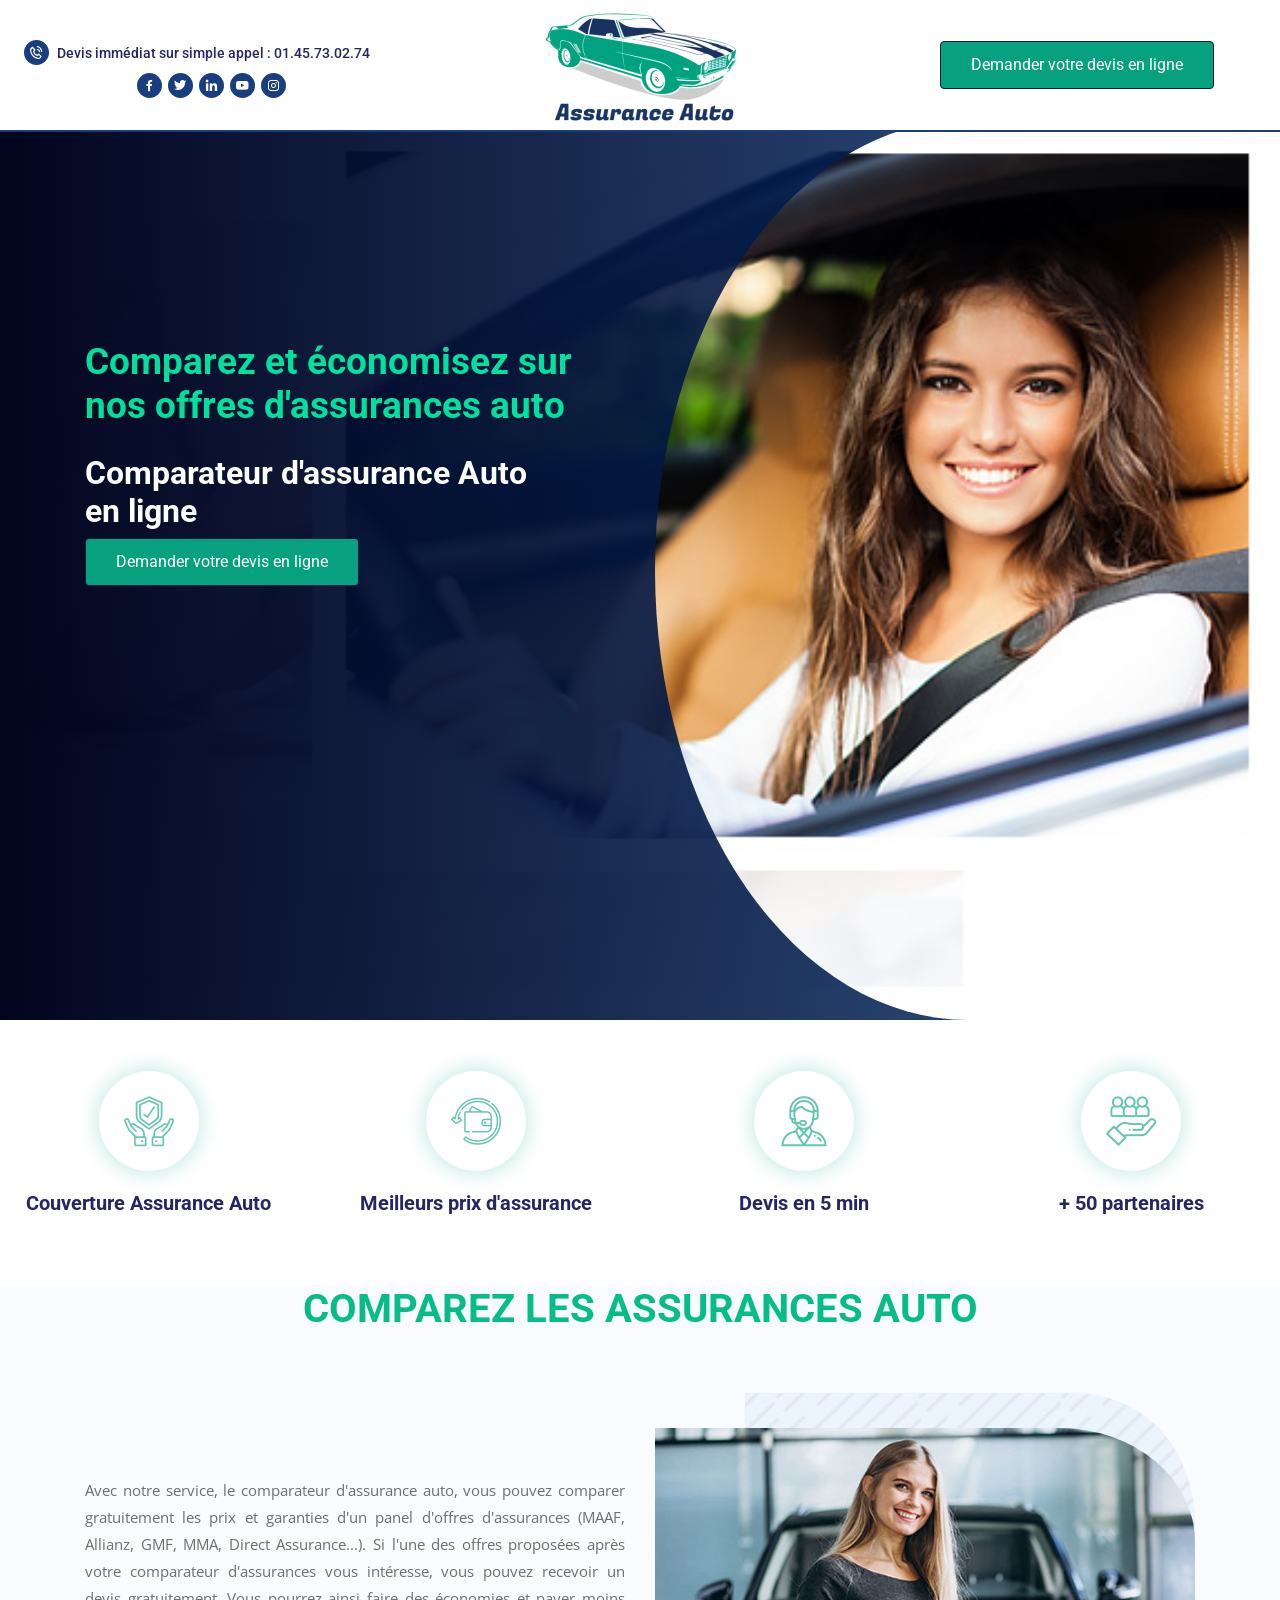
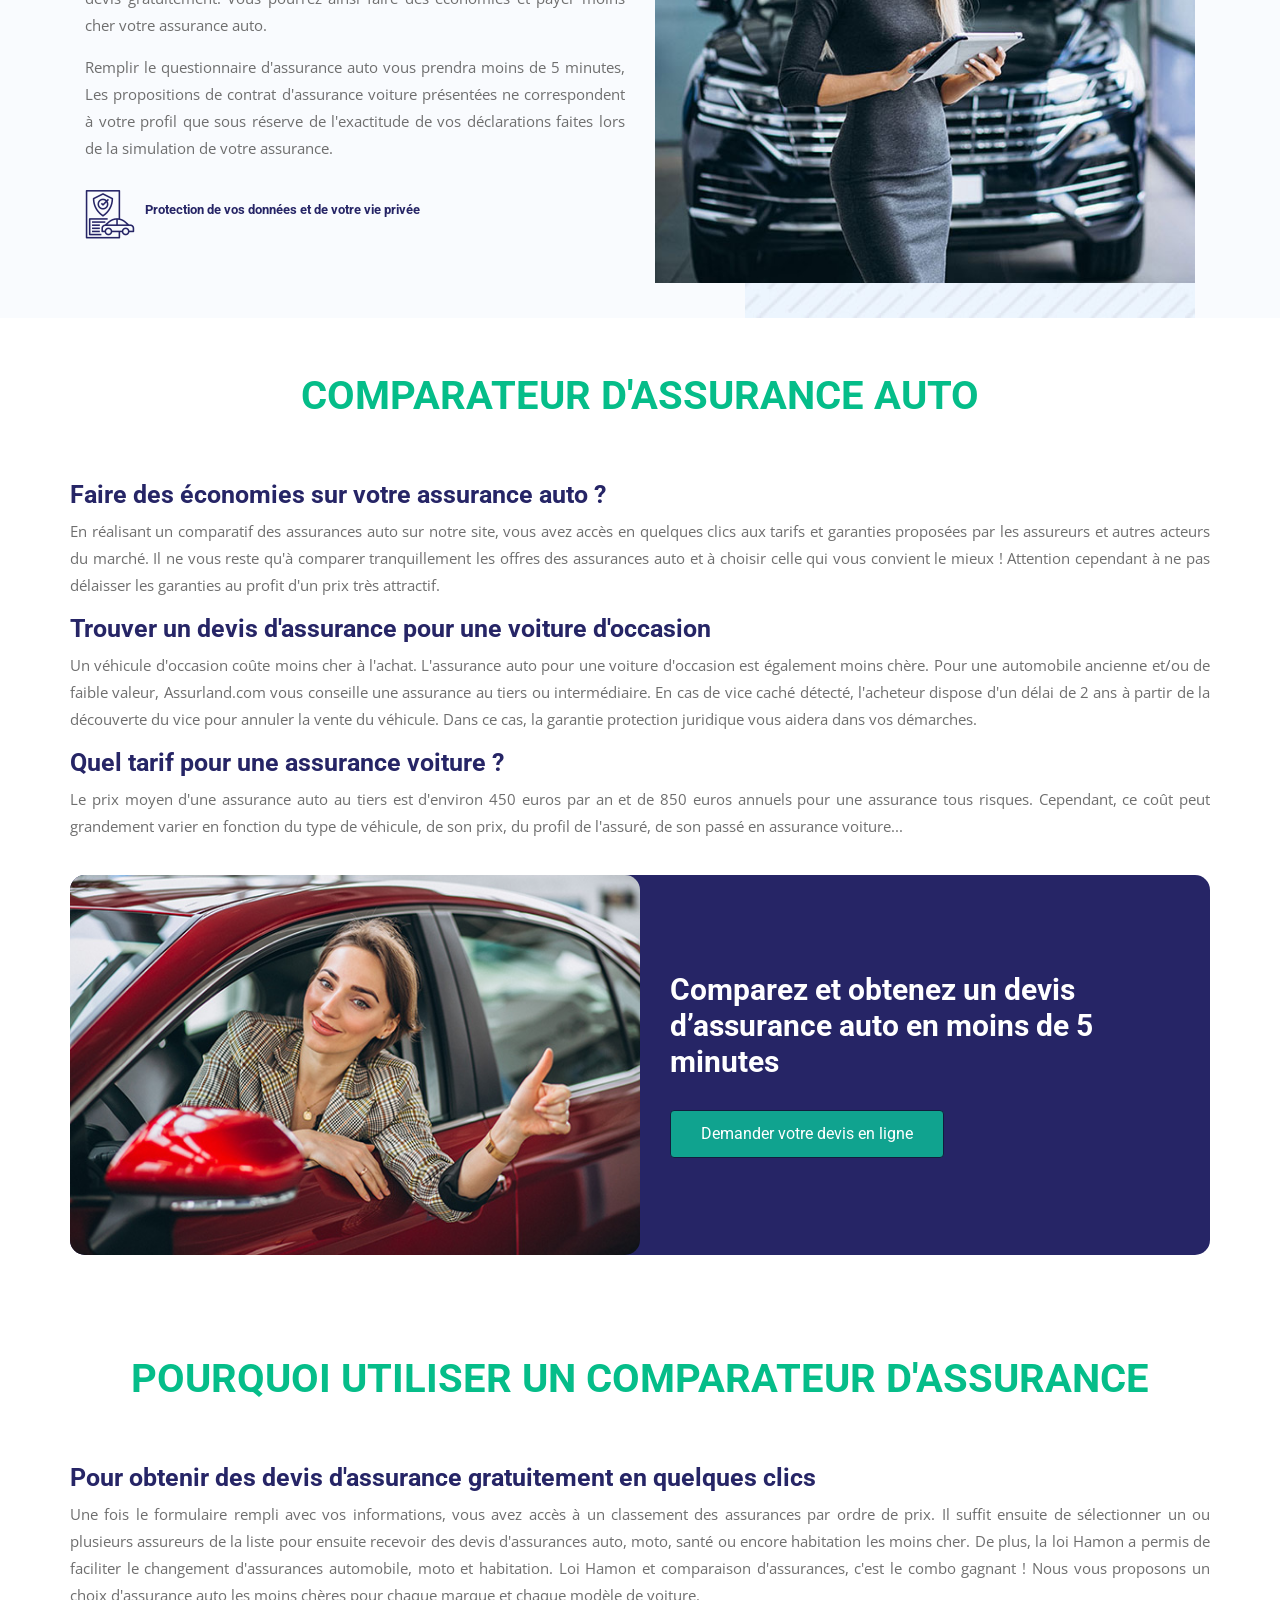
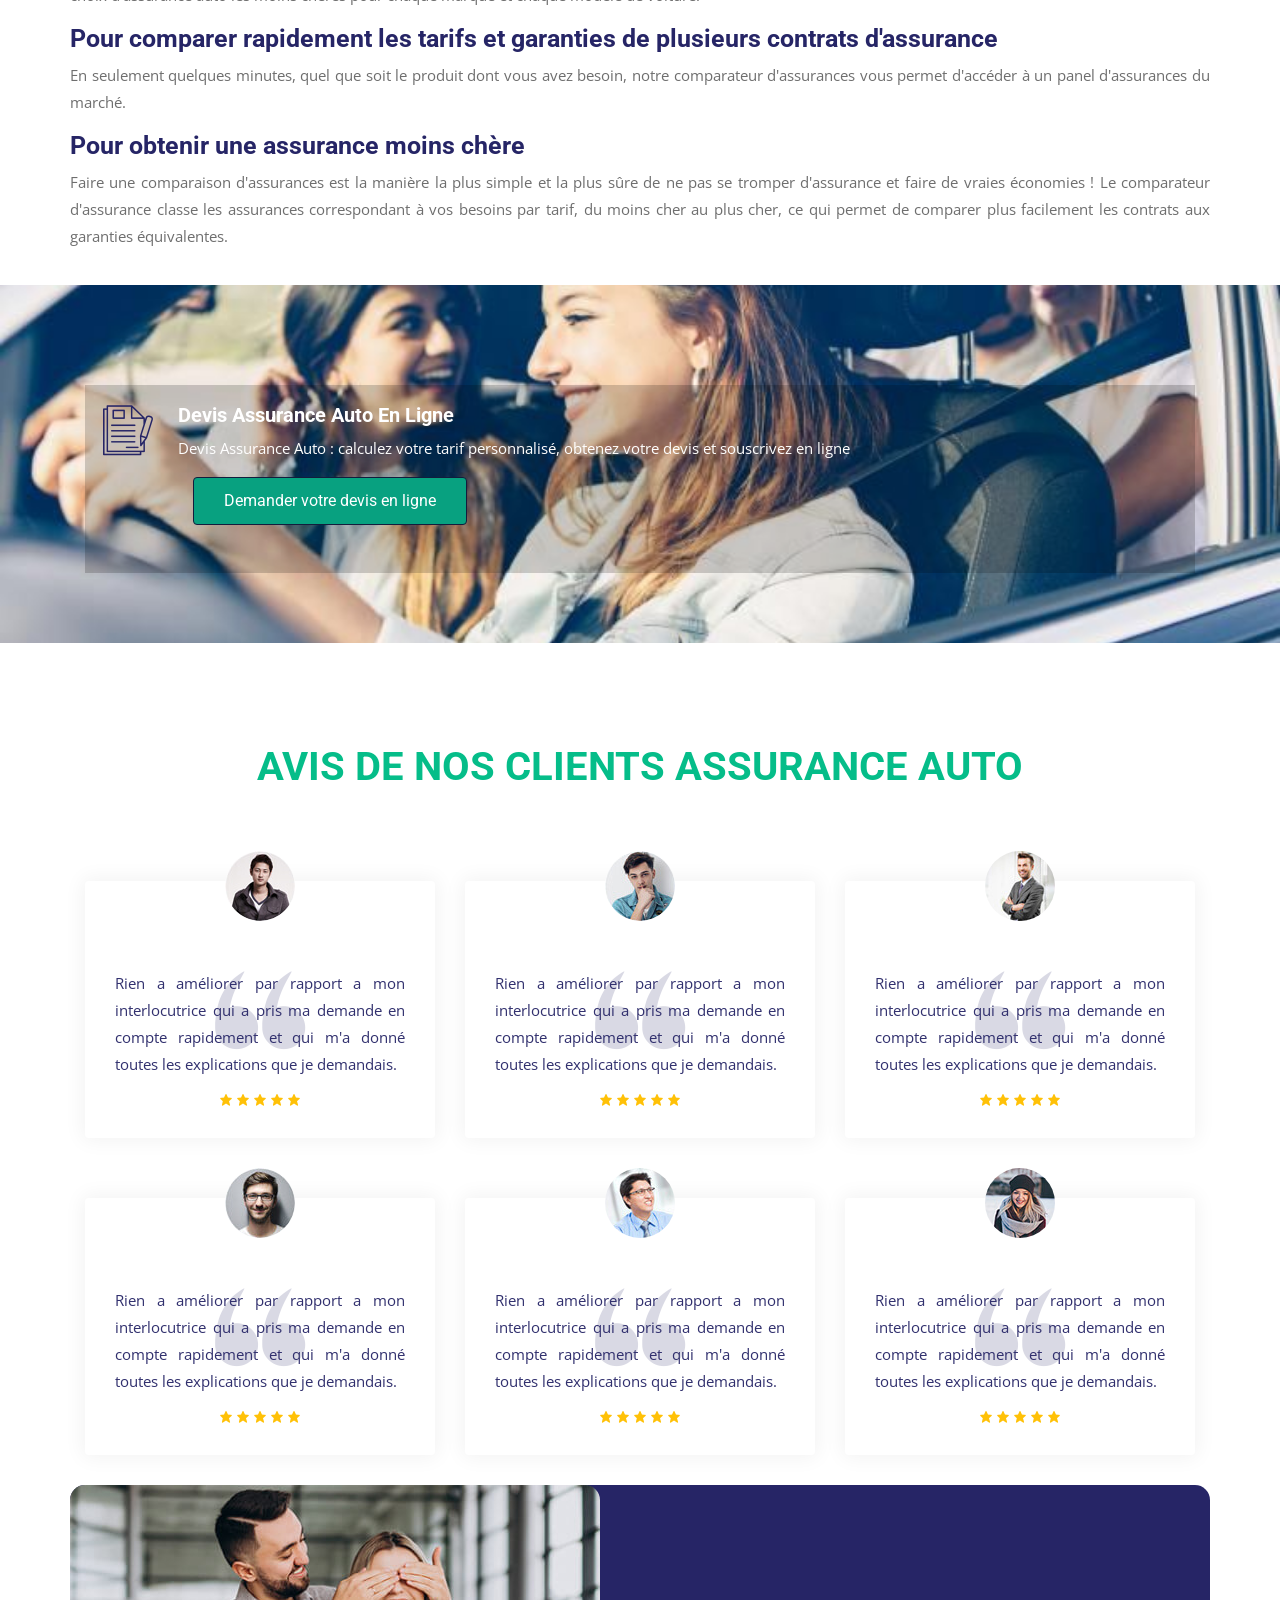
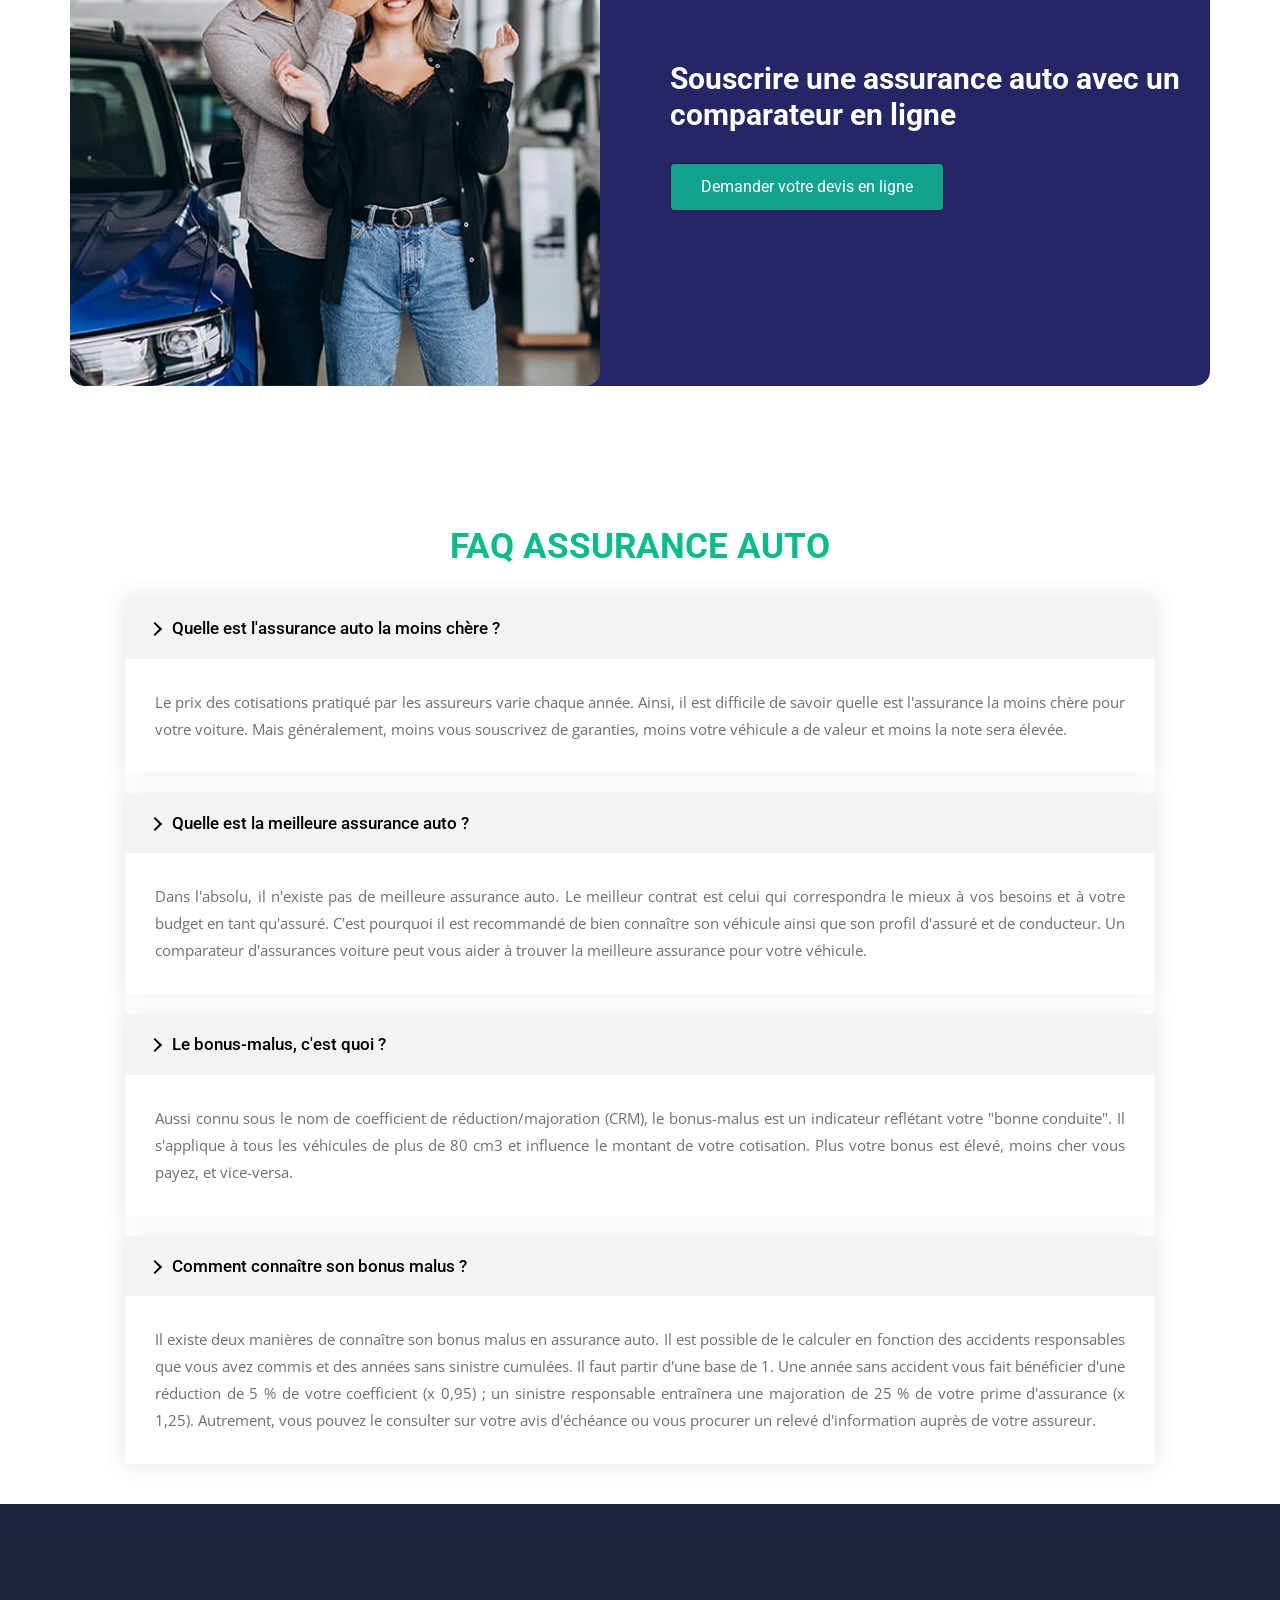
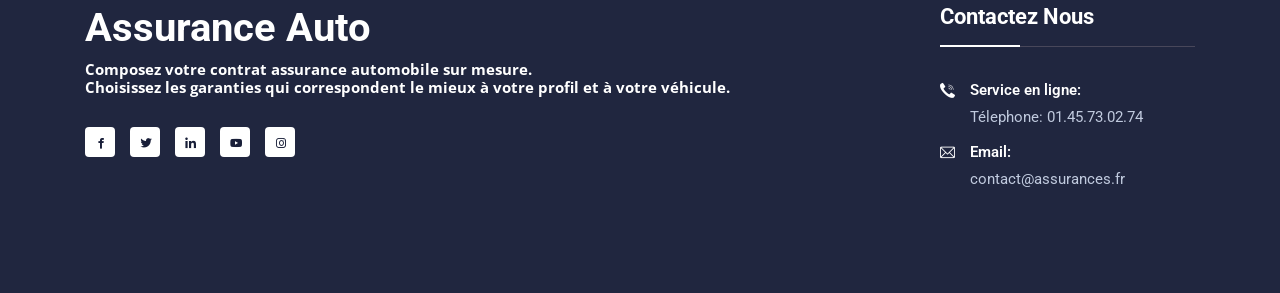
==== index.html @ c668fc5e "Add files via upload" ====
<html lang="fr">

<head>
    <meta http-equiv="content-type" content="text/html;charset=utf-8">
    <link rel="icon" type="image/png" href="images/favicons.png">
    <meta charset="utf-8">
    <title>Devis Assurance Auto En Ligne</title>
    <meta name="viewport" content="width=device-width, initial-scale=1, shrink-to-fit=no">
    <meta name="next-head-count" content="7">
    <link rel="preload" href="_next/static/css/092a5203aa492ec4f0cb.css" as="style">
    <link rel="stylesheet" href="_next/static/css/092a5203aa492ec4f0cb.css">
    <link rel="preload" href="_next/static/chunks/main-b4aff35cfc5748d07c33.js" as="script">
    <link rel="preload" href="_next/static/chunks/webpack-ac838d907c0035820b94.js" as="script">
    <link rel="preload" href="_next/static/chunks/framework.1ae6aab54c557c2f6555.js" as="script">
    <link rel="preload" href="_next/static/chunks/cf44cf6bdf4a83b99b4f4b7c683886531b4cc96c.e68a13ffc3e01fed6aa6.js"
        as="script">
    <link rel="preload" href="_next/static/chunks/pages/_app-bf96c27e036f47601217.js" as="script">
    <link rel="preload" href="_next/static/chunks/27eac1fd04199c481c4019e0fa37f672f4d1157a.44fbbf3f697c468d6582.js"
        as="script">
    <link rel="preload" href="_next/static/chunks/65e782cee80e2be2c78bfa2c9b818c4512163fbc.4d2e0a7cf006bdc9fb2c.js"
        as="script">
    <link rel="preload" href="_next/static/chunks/pages/index2-725d8782ff3e0494cc86.js" as="script">
    <script charset="utf-8" src="/_next/static/chunks/6.6d05e558838b02e9ac17.js"></script>
    <script charset="utf-8" src="/_next/static/chunks/6.6d05e558838b02e9ac17.js"></script>
    <script charset="utf-8" src="/_next/static/chunks/6.6d05e558838b02e9ac17.js"></script>

    <style>
        .about-area .about-content span {
            text-transform: none !important; 
        }

        .default-btn.active {
            margin-left: 0px !important;
        }

        .accordion__button[aria-expanded=true]:before,
        .accordion__button[aria-selected=true]:before {
            transform: rotate(315deg);
        }

        h2 {
            color: #05bd89 !important;
        }

        .default-btn {
            background-color: #31abfc0d !important;
            border: 1pxsolid white !important;
        }

        .single-choose {
            box-shadow: 0 0 0px 0px rgb(0 0 0 / 5%) !important;
        }

        .single-choose:hover {
            background: white !important;
        }

        .single-choose span {
            color: #63c6b2 !important;
        }

        .default-btn:after,
        .default-btn:before {
            background-color: white !important;
        }

        .default-btn.active {
            background-color: #08a180 !important;
        }

        p {
            text-align: justify !important;
        }

        .go-top {
            background-color: #262566 !important;
        }

        .about-area {

            height: auto;
        }

        .section-title {
            max-width: 100%;
        }

        .faq-area .faq-accordion {
            box-shadow: 0 0 0px 0px rgb(0 0 0 / 0%) !important;
        }

        .single-client p {
            color: #31306e !important;
        }

        .single-client {
            background-color: #26256600 !important;
        }

        .section-title h2 {
            text-transform: uppercase;
        }

        .chooses-us-area-two {
            background-image: url(images/sl1.jpg) !important;
        }

        .choose-us-area-two .single-choose span {
            box-shadow: 0 0 20px 3px rgb(1 162 128 / 22%) !important;
        }

        a.default-btn {
            background: white !important;
            color: #121f41;
            border: 1px solid #121d3d;
        }

        .default-btn:hover {
            color: #08a180;
            background-color: white !important;
        }

        .header-area .top-header-area {
            padding: 0px 0 !important;
            background-color: white #13863 !important;
            border-bottom: 2px solid #193e80;
        }

        .business-contact-area .business-content .default-btn:hover {
            color: #10a48f !important;
        }

        .single-widget .social-area ul li a {
            background-color: white !important;
        }

        .main-banner-area-two .banner-text h1 {
            color: #00ffadde !important;
        }

        .main-banner-area-two.jarallax {
            background-image: url(images/banner/banner-img-right.jpg);
        }

        a.default-btn {
            text-transform: none;
        }

        .header-area .top-header-area .header-content-right li a i {
            margin-right: -17px
        }
    </style>
</head>

<body>
    <div>
        <header class="header-area fixed-top">
            <div class="top-header-area">
                <div class="">
                    <div class="row align-items-center">
                        <div class="col-lg-4 col-md-4 col-sm-6" style="
    text-align: center;
">
                            <ul class="header-content-right">
                                <li><a href="tel:+822456974" style="
    /* color: #01a280; */
    font-weight: 500;
"><i class="bx bx-phone-call" style="
    margin: 8px;
"></i>Devis immédiat sur simple appel : 01.45.73.02.74</a></li>
                                <li>
                                    <div class="social-area">
                                        <ul>
                                            <li><a href="#"><i class="bx bxl-facebook"></i></a></li>
                                            <li><a href="#"><i class="bx bxl-twitter"></i></a></li>
                                            <li><a href="#"><i class="bx bxl-linkedin"></i></a></li>
                                            <li><a href="#"><i class="bx bxl-youtube"></i></a></li>
                                            <li><a href="#"><i class="bx bxl-instagram"></i></a></li>
                                        </ul>
                                    </div>
                                </li>
                            </ul>
                        </div>
                        <div class="col-lg-4 col-md-4 col-sm-6" style="
    text-align: center;
">
                           <a href="index.html"> <img src="images/logo.png" alt="logo" style=""></a>
                        </div>



                        <div class="col-lg-4 col-md-4 col-sm-6"
                            style="visibility: visible;animation-delay: 0.5s;text-align: center;">
                            <div class="banner-btn fadeInUp"
                                style="animation-name: fadeInUp; visibility: visible; animation-delay: 0.5s;"><a
                                    href="form.html" class="default-btn active">Demander votre devis en ligne</a></div>
                        </div>
                    </div>
                </div>
            </div>
            <div id="navbar" class="navbar-area nav-style-two" style="
">
                <div class="main-nav">
                    <nav class="navbar navbar-expand-lg navbar-light">

                    </nav>
                </div>
            </div>
        </header>
        <div class="main-banner-area-two jarallax" style="
    margin-top: 120px;
">
            <div class="container-fluid">
                <div class="row align-items-center">
                    <div class="col-lg-6">
                        <div class="banner-text" style="
    margin-top: -314px;
">
                            <h1 style="animation-name: fadeInUp;visibility: visible;animation-delay: 0.2s;font-size: 37px;"
                                class="fadeInUp">Comparez et économisez sur nos offres d'assurances auto</h1>
                            <h2 style="animation-name: fadeInUp;visibility: visible;animation-delay: 0.3s;color: white !important;"
                                class="fadeInUp">Comparateur d'assurance Auto<br> en ligne </h2>
                            <div class="banner-btn fadeInUp"
                                style="animation-name: fadeInUp; visibility: visible; animation-delay: 0.5s;"><a
                                    class="default-btn active" href="form.html" style="
">Demander votre devis en ligne</a></div>
                        </div>
                    </div>
                    <div class="col-lg-6 pr-0">
                        <div class="banner-img fadeInRight"
                            style="animation-name: fadeInRight; visibility: visible; animation-delay: 0.2s;"></div>
                    </div>
                </div>
            </div>
        </div>
        <div class="choose-us-area choose-us-area-two " style="
        margin-top: 21px;
    ">
            <div>
                <div class="row">
                    <div class="col-lg-3 col-sm-6">
                        <div class="single-choose"><span class="flaticon-life-insurance"></span>
                            <h3 style="
        color: #262566;
    ">Couverture Assurance Auto</h3>
                        </div>
                    </div>
                    <div class="col-lg-3 col-sm-6">
                        <div class="single-choose"><span class="flaticon-money"></span>
                            <h3 style="
        color: #262566;
    ">Meilleurs prix d'assurance</h3>
                        </div>
                    </div>
                    <div class="col-lg-3 col-sm-6">
                        <div class="single-choose"><span class="flaticon-support"></span>
                            <h3 style="
        color: #262566;
    ">Devis en 5 min</h3>
                        </div>
                    </div>
                    <div class="col-lg-3 col-sm-6">
                        <div class="single-choose"><span class="flaticon-target"></span>
                            <h3 style="
        color: #262566;
    ">+ 50 partenaires
                            </h3>
                        </div>
                    </div>
                </div>
            </div>
        </div>
        <div class="about-area" style="
    text-align: center;
">
            <div class="container">
                <div class="section-title">
                    <h2 style="
        width: 100%;
        /* margin-top: 17px; */
    ">Comparez les assurances auto </h2>
                </div>
                <div class="row align-items-center">
                    <div class="col-lg-6 col-md-6">
                        <div class="about-content">

                            <p>Avec notre service, le comparateur d'assurance auto, vous pouvez comparer gratuitement
                                les prix et garanties d'un panel d'offres d'assurances (MAAF, Allianz, GMF, MMA, Direct
                                Assurance...). Si l'une des offres proposées après votre comparateur d'assurances vous
                                intéresse, vous pouvez recevoir un devis gratuitement. Vous pourrez ainsi faire des
                                économies et payer moins cher votre assurance auto.

                            </p>
                            <p>Remplir le questionnaire d'assurance auto vous prendra moins de 5 minutes, Les
                                propositions de contrat d'assurance voiture présentées ne correspondent à votre profil
                                que sous réserve de l'exactitude de vos déclarations faites lors de la simulation de
                                votre assurance.</p>
                            <div class="about-list">
                                <div class="row">
                                    <div class="col-lg-12">
                                        <div class="about-single-list list-2"><i
                                                class="icon-style flaticon-car-insurance"></i><span style="
        font-size: 13px;
        padding-top: 13px;
        text-align: left;
    ">Protection de vos données et de votre vie privée</span></div>
                                    </div>
                                </div>
                            </div>
                        </div>
                    </div>
                    <div class="col-lg-6 col-md-6">
                        <div class="about-img-3"><img data-cfsrc="images/about-img-3.jpg" alt="Image"
                                src="images/about-img-3.jpg">
                            <div class="about-img-2"><img data-cfsrc="images/about-img-2.jpg" alt="Image"
                                    src="images/car-slide.jpg">
                            </div>
                        </div>
                    </div>
                </div>
            </div>
        </div>
        <div class="service-area-two pb-35">
            <div class="container">
                <div class="section-title">
                    <h2 style="
        width: 100%;
        margin-top: 54px;
    ">Comparateur d'assurance auto</h2>
                </div>
                <div class="row">
                    <div class="single-privacy">
                        <h3 class="mt-0" style="
    ">Faire des économies sur votre assurance auto ?</h3>
                        <p>En réalisant un comparatif des assurances auto sur notre site, vous avez accès en quelques
                            clics aux tarifs et garanties proposées par les assureurs et autres acteurs du marché.

                            Il ne vous reste qu'à comparer tranquillement les offres des assurances auto et à choisir
                            celle qui vous convient le mieux ! Attention cependant à ne pas délaisser les garanties au
                            profit d'un prix très attractif.</p>
                        <h3 style="
    ">Trouver un devis d'assurance pour une voiture d'occasion</h3>
                        <p>Un véhicule d'occasion coûte moins cher à l'achat. L'assurance auto pour une voiture
                            d'occasion est également moins chère. Pour une automobile ancienne et/ou de faible valeur,
                            Assurland.com vous conseille une assurance au tiers ou intermédiaire.

                            En cas de vice caché détecté, l'acheteur dispose d'un délai de 2 ans à partir de la
                            découverte du vice pour annuler la vente du véhicule. Dans ce cas, la garantie protection
                            juridique vous aidera dans vos démarches.</p>
                        <h3 style="
    ">Quel tarif pour une assurance voiture ?</h3>
                        <p>Le prix moyen d'une assurance auto au tiers est d'environ 450 euros par an et de 850 euros
                            annuels pour une assurance tous risques. Cependant, ce coût peut grandement varier en
                            fonction du type de véhicule, de son prix, du profil de l'assuré, de son passé en assurance
                            voiture...</p>
                    </div>
                </div>
            </div>
        </div>
        <div class="business-contact-area">
            <div class="container">
                <div class="row align-items-center">
                    <div class="col-lg-6 col-md-6 p-0">
                        <div class="business-img"><img src="images/car-5.jpg" alt="Image"></div>
                    </div>
                    <div class="col-lg-6 col-md-6 p-0">
                        <div class="business-content">
                            <h3>Comparez et obtenez un devis d’assurance auto en moins de 5 minutes</h3>
                            <div class="banner-btn fadeInUp"
                                style="animation-name: fadeInUp; visibility: visible; animation-delay: 0.5s;"><a
                                    href="form.html" class="default-btn active" style="
    background-color: #00ffad94 !important;
">Demander votre devis en ligne</a></div>
                        </div>
                    </div>
                </div>
            </div>
        </div>
        <div class="service-area-two pt-100 pb-35">
            <div class="container">
                <div class="section-title">
                    <h2 style="
        width: 100%;
    ">POURQUOI UTILISER UN COMPARATEUR D'ASSURANCE</h2>
                </div>
                <div class="row">
                    <div class="single-privacy">
                        <h3 class="mt-0" style="
    ">Pour obtenir des devis d'assurance gratuitement en quelques clics</h3>
                        <p>Une fois le formulaire rempli avec vos informations, vous avez accès à un classement des
                            assurances par ordre de prix. Il suffit ensuite de sélectionner un ou plusieurs assureurs de
                            la liste pour ensuite recevoir des devis d'assurances auto, moto, santé ou encore habitation
                            les moins cher.

                            De plus, la loi Hamon a permis de faciliter le changement d'assurances automobile, moto et
                            habitation. Loi Hamon et comparaison d'assurances, c'est le combo gagnant !
                            Nous vous proposons un choix d'assurance auto les moins chères pour chaque marque et chaque
                            modèle de voiture.</p>
                        <h3 style="
    ">
                            Pour comparer rapidement les tarifs et garanties de plusieurs contrats d'assurance
                        </h3>
                        <p>En seulement quelques minutes, quel que soit le produit dont vous avez besoin, notre
                            comparateur d'assurances vous permet d'accéder à un panel d'assurances du marché.</p>
                        <h3 style="
    ">Pour obtenir une assurance moins chère</h3>
                        <p>Faire une comparaison d'assurances est la manière la plus simple et la plus sûre de ne pas se
                            tromper d'assurance et faire de vraies économies ! Le comparateur d'assurance classe les
                            assurances correspondant à vos besoins par tarif, du moins cher au plus cher, ce qui permet
                            de comparer plus facilement les contrats aux garanties équivalentes.

                        </p>
                    </div>
                </div>
            </div>
        </div>
        <div>
            <div class="chooses-us-area-two pt-100 pb-70" style="height: auto;">
                <div class="container">
                    <div class="choose-us-wrap" style="
    width: 100%;
    max-width: 100%;
">
                        <ul style="
    background: #0000002e;
    padding: 18px;
">
                            <li><i class="flaticon-contract" style="color: #262566;"></i>
                                <h3 style="
">Devis Assurance Auto En Ligne</h3>
                                <p style="font-size: #262566;">Devis Assurance Auto : calculez votre tarif personnalisé,
                                    obtenez votre devis et souscrivez en ligne </p>
                                <div class="col-lg-12 col-md-12 col-sm-12"
                                    style="visibility: visible;animation-delay: 0.5s;">
                                    <div class="banner-btn fadeInUp"
                                        style="animation-name: fadeInUp; visibility: visible; animation-delay: 0.5s;"><a
                                            href="form.html" class="default-btn active" style="
">Demander votre devis en ligne</a>
                                    </div>
                                </div>
                            </li>
                        </ul>
                    </div>
                </div>
            </div>
        </div>


        <div class="client-area pt-100">
            <div class="container">
                <div class="section-title">
                    <h2>Avis de nos clients Assurance Auto</h2>
                </div>
                <div class="row">
                    <div class="col-lg-4 col-sm-6">
                        <div class="single-client"><img src="images/testimonials/client1.jpg" alt="Image">
                            <h3>Denial Peer</h3>
                            <p>Rien a améliorer par rapport a mon interlocutrice qui a pris ma demande en compte
                                rapidement et qui m'a donné toutes les explications que je demandais.</p>
                            <ul>
                                <li><i class="bx bxs-star"></i></li>
                                <li><i class="bx bxs-star"></i></li>
                                <li><i class="bx bxs-star"></i></li>
                                <li><i class="bx bxs-star"></i></li>
                                <li><i class="bx bxs-star"></i></li>
                            </ul>
                            <div class="quotes"><i class="flaticon-left-quotes-sign"></i></div>
                        </div>
                    </div>
                    <div class="col-lg-4 col-sm-6">
                        <div class="single-client"><img src="images/testimonials/client2.jpg" alt="Image">
                            <h3>Anna Dew</h3>
                            <p>Rien a améliorer par rapport a mon interlocutrice qui a pris ma demande en compte
                                rapidement et qui m'a donné toutes les explications que je demandais.</p>
                            <ul>
                                <li><i class="bx bxs-star"></i></li>
                                <li><i class="bx bxs-star"></i></li>
                                <li><i class="bx bxs-star"></i></li>
                                <li><i class="bx bxs-star"></i></li>
                                <li><i class="bx bxs-star"></i></li>
                            </ul>
                            <div class="quotes"><i class="flaticon-left-quotes-sign"></i></div>
                        </div>
                    </div>
                    <div class="col-lg-4 col-sm-6">
                        <div class="single-client"><img src="images/testimonials/client3.jpg" alt="Image">
                            <h3>Jecty Smith</h3>
                            <p>Rien a améliorer par rapport a mon interlocutrice qui a pris ma demande en compte
                                rapidement et qui m'a donné toutes les explications que je demandais.</p>
                            <ul>
                                <li><i class="bx bxs-star"></i></li>
                                <li><i class="bx bxs-star"></i></li>
                                <li><i class="bx bxs-star"></i></li>
                                <li><i class="bx bxs-star"></i></li>
                                <li><i class="bx bxs-star"></i></li>
                            </ul>
                            <div class="quotes"><i class="flaticon-left-quotes-sign"></i></div>
                        </div>
                    </div>
                    <div class="col-lg-4 col-sm-6">
                        <div class="single-client"><img src="images/testimonials/client4.jpg" alt="Image">
                            <h3>Jeack Smith</h3>
                            <p>Rien a améliorer par rapport a mon interlocutrice qui a pris ma demande en compte
                                rapidement et qui m'a donné toutes les explications que je demandais.</p>
                            <ul>
                                <li><i class="bx bxs-star"></i></li>
                                <li><i class="bx bxs-star"></i></li>
                                <li><i class="bx bxs-star"></i></li>
                                <li><i class="bx bxs-star"></i></li>
                                <li><i class="bx bxs-star"></i></li>
                            </ul>
                            <div class="quotes"><i class="flaticon-left-quotes-sign"></i></div>
                        </div>
                    </div>
                    <div class="col-lg-4 col-sm-6">
                        <div class="single-client"><img src="images/testimonials/client5.jpg" alt="Image">
                            <h3>Dath Smith Peer</h3>
                            <p>Rien a améliorer par rapport a mon interlocutrice qui a pris ma demande en compte
                                rapidement et qui m'a donné toutes les explications que je demandais.</p>
                            <ul>
                                <li><i class="bx bxs-star"></i></li>
                                <li><i class="bx bxs-star"></i></li>
                                <li><i class="bx bxs-star"></i></li>
                                <li><i class="bx bxs-star"></i></li>
                                <li><i class="bx bxs-star"></i></li>
                            </ul>
                            <div class="quotes"><i class="flaticon-left-quotes-sign"></i></div>
                        </div>
                    </div>
                    <div class="col-lg-4 col-sm-6">
                        <div class="single-client"><img src="images/testimonials/client6.jpg" alt="Image">
                            <h3>Dew Peer</h3>
                            <p>Rien a améliorer par rapport a mon interlocutrice qui a pris ma demande en compte
                                rapidement et qui m'a donné toutes les explications que je demandais.</p>
                            <ul>
                                <li><i class="bx bxs-star"></i></li>
                                <li><i class="bx bxs-star"></i></li>
                                <li><i class="bx bxs-star"></i></li>
                                <li><i class="bx bxs-star"></i></li>
                                <li><i class="bx bxs-star"></i></li>
                            </ul>
                            <div class="quotes"><i class="flaticon-left-quotes-sign"></i></div>
                        </div>
                    </div>
                </div>
            </div>
        </div>
        <div class="pb-100">
            <div class="business-contact-area">
                <div class="container">
                    <div class="row align-items-center">
                        <div class="col-lg-6 col-md-6 p-0">
                            <div class="business-img"><img data-cfsrc="images/business-img.jpg" alt="Image"
                                    src="images/about-img-5.jpg"></div>
                        </div>
                        <div class="col-lg-6 col-md-6 p-0">
                            <div class="business-content">
                                <h3>Souscrire une assurance auto avec un comparateur en ligne</h3>
                                <div class="banner-btn fadeInUp"
                                    style="animation-name: fadeInUp; visibility: visible; animation-delay: 0.5s;"><a
                                        href="form.html" class="default-btn active" style="
    background-color: #00ffad94 !important;
">Demander votre devis en ligne</a></div>
                            </div>
                        </div>
                    </div>
                </div>
            </div>
        </div>
        <div class="faq-area faq-page pt-50">
            <div class="container">
                <div class="faq-accordion">
                    <h2>FAQ ASSURANCE AUTO</h2>
                    <div data-accordion-component="Accordion" class="accordion">
                        <div data-accordion-component="AccordionItem" class="accordion__item">
                            <div data-accordion-component="AccordionItemHeading" role="heading"
                                class="accordion__heading" aria-level="3">
                                <div data-accordion-component="AccordionItem" class="accordion__item">
                                    <div data-accordion-component="AccordionItemHeading" role="heading"
                                        class="accordion__heading" aria-level="3">
                                        <div class="accordion__button" id="accordion__heading-raa-3"
                                            aria-disabled="true" aria-expanded="true"
                                            aria-controls="accordion__panel-raa-3" role="button" tabindex="0"
                                            data-accordion-component="AccordionItemButton">Quelle est l'assurance auto
                                            la moins chère ?</div>
                                    </div>
                                    <div data-accordion-component="AccordionItemPanel" class="accordion__panel"
                                        role="region" aria-labelledby="accordion__heading-raa-3"
                                        id="accordion__panel-raa-3">
                                        <p>Le prix des cotisations pratiqué par les assureurs varie chaque année. Ainsi,
                                            il est difficile de savoir quelle est l'assurance la moins chère pour votre
                                            voiture. Mais généralement, moins vous souscrivez de garanties, moins votre
                                            véhicule a de valeur et moins la note sera élevée.</p>
                                    </div>
                                </div>
                                <div data-accordion-component="AccordionItem" class="accordion__item">
                                    <div data-accordion-component="AccordionItemHeading" role="heading"
                                        class="accordion__heading" aria-level="3">
                                        <div class="accordion__button" id="accordion__heading-raa-3"
                                            aria-disabled="true" aria-expanded="true"
                                            aria-controls="accordion__panel-raa-3" role="button" tabindex="0"
                                            data-accordion-component="AccordionItemButton">Quelle est la meilleure
                                            assurance auto ?</div>
                                    </div>
                                    <div data-accordion-component="AccordionItemPanel" class="accordion__panel"
                                        role="region" aria-labelledby="accordion__heading-raa-3"
                                        id="accordion__panel-raa-3">
                                        <p>Dans l'absolu, il n'existe pas de meilleure assurance auto. Le meilleur
                                            contrat est celui qui correspondra le mieux à vos besoins et à votre budget
                                            en tant qu'assuré. C'est pourquoi il est recommandé de bien connaître son
                                            véhicule ainsi que son profil d'assuré et de conducteur. Un comparateur
                                            d'assurances voiture peut vous aider à trouver la meilleure assurance pour
                                            votre véhicule.</p>
                                    </div>
                                </div>
                                <div data-accordion-component="AccordionItem" class="accordion__item">
                                    <div data-accordion-component="AccordionItemHeading" role="heading"
                                        class="accordion__heading" aria-level="3">
                                        <div class="accordion__button" id="accordion__heading-raa-3"
                                            aria-disabled="true" aria-expanded="true"
                                            aria-controls="accordion__panel-raa-3" role="button" tabindex="0"
                                            data-accordion-component="AccordionItemButton">Le bonus-malus, c'est quoi ?
                                        </div>
                                    </div>
                                    <div data-accordion-component="AccordionItemPanel" class="accordion__panel"
                                        role="region" aria-labelledby="accordion__heading-raa-3"
                                        id="accordion__panel-raa-3">
                                        <p>Aussi connu sous le nom de coefficient de réduction/majoration (CRM), le
                                            bonus-malus est un indicateur reflétant votre "bonne conduite". Il
                                            s'applique à tous les véhicules de plus de 80 cm3 et influence le montant de
                                            votre cotisation. Plus votre bonus est élevé, moins cher vous payez, et
                                            vice-versa.</p>
                                    </div>
                                </div>
                                <div data-accordion-component="AccordionItem" class="accordion__item">
                                    <div data-accordion-component="AccordionItemHeading" role="heading"
                                        class="accordion__heading" aria-level="3">
                                        <div class="accordion__button" id="accordion__heading-raa-3"
                                            aria-disabled="true" aria-expanded="true"
                                            aria-controls="accordion__panel-raa-3" role="button" tabindex="0"
                                            data-accordion-component="AccordionItemButton">Comment connaître son
                                            bonus malus ?</div>
                                    </div>
                                    <div data-accordion-component="AccordionItemPanel" class="accordion__panel"
                                        role="region" aria-labelledby="accordion__heading-raa-3"
                                        id="accordion__panel-raa-3">
                                        <p>Il existe deux manières de connaître son bonus malus en assurance auto. Il
                                            est
                                            possible de le calculer en fonction des accidents responsables que vous avez
                                            commis
                                            et des années sans sinistre cumulées. Il faut partir d'une base de 1. Une
                                            année sans
                                            accident vous fait bénéficier d'une réduction de 5 % de votre coefficient (x
                                            0,95) ;
                                            un sinistre responsable entraînera une majoration de 25 % de votre prime
                                            d'assurance
                                            (x 1,25).

                                            Autrement, vous pouvez le consulter sur votre avis d'échéance ou vous
                                            procurer un
                                            relevé d'information auprès de votre assureur.</p>
                                    </div>
                                </div>
                            </div>
                            <div data-accordion-component="AccordionItemPanel" class="accordion__panel" role="region"
                                aria-labelledby="accordion__heading-raa-0" id="accordion__panel-raa-0" hidden="">
                                <div class="row align-items-center">
                                    <div class="col-lg-12">
                                        <p>Le prix des cotisations pratiqué par les assureurs varie chaque année. Ainsi,
                                            il est difficile de savoir quelle est l'assurance la moins chère pour votre
                                            voiture. Mais généralement, moins vous souscrivez de garanties, moins votre
                                            véhicule a de valeur et moins la note sera élevée.</p>
                                    </div>
                                </div>
                            </div>
                        </div>



                    </div>
                </div>
            </div>
        </div>
        <footer class="footer-top-area pt-100 pb-70" style="
    background-image: url(images/ass.jpg);
    height: auto;
">
            <div class="container">
                <div class="row">
                    <div class="col-lg-9 col-md-9" style="
">
                        <div class="single-widget">
                            <h1 style="
    color: white;
">Assurance Auto</h1>
                            <h1>
                                <p>Composez votre contrat assurance automobile sur mesure. </p>
                                <p>Choisissez les garanties qui correspondent le mieux à votre profil et à votre
                                    véhicule.
                                </p>
                                <div class="social-area">
                                    <ul>
                                        <li><a href="#" style="
"><i class="bx bxl-facebook" style="
    color: #181e38;
    padding: 9px;
"></i></a></li>
                                        <li><a href="#"><i class="bx bxl-twitter" style="
    ul li a {;






};
    color: #181e38;
    padding: 9px;
"></i></a></li>
                                        <li><a href="#"><i class="bx bxl-linkedin" style="
    color: #181e38;
    padding: 9px;
"></i></a></li>
                                        <li><a href="#"><i class="bx bxl-youtube" style="
    color: #181e38;
    padding: 9px;
"></i></a></li>
                                        <li><a href="#" style="
"><i class="bx bxl-instagram" style="
    color: #181e38;
    padding: 9px;
"></i></a></li>
                                    </ul>
                                </div>
                            </h1>
                        </div>
                    </div>
                    <div class="col-lg-3 col-md-6">
                        <div class="single-widget contact">
                            <h3>Contactez Nous</h3>
                            <ul>
                                <li><i class="flaticon-call"></i><span>Service en ligne:</span><a href="#">Télephone:
                                        01.45.73.02.74</a></li>
                                <li><i class="flaticon-email"></i><span>Email:</span><a
                                        href="#">contact@assurances.fr</a></li>

                            </ul>
                        </div>
                    </div>
                </div>
            </div>
        </footer>


    </div>
    <script nomodule="" src="_next/static/chunks/polyfills-fd063cdf6d8e6b3db734.js"></script>
    <script src="_next/static/chunks/main-b4aff35cfc5748d07c33.js" async=""></script>
    <script src="_next/static/chunks/webpack-ac838d907c0035820b94.js" async=""></script>
    <script src="_next/static/chunks/framework.1ae6aab54c557c2f6555.js" async=""></script>
    <script src="_next/static/chunks/cf44cf6bdf4a83b99b4f4b7c683886531b4cc96c.e68a13ffc3e01fed6aa6.js"
        async=""></script>
    <script src="_next/static/chunks/pages/_app-bf96c27e036f47601217.js" async=""></script>
    <script src="_next/static/chunks/27eac1fd04199c481c4019e0fa37f672f4d1157a.44fbbf3f697c468d6582.js"
        async=""></script>
    <script src="_next/static/chunks/65e782cee80e2be2c78bfa2c9b818c4512163fbc.4d2e0a7cf006bdc9fb2c.js"
        async=""></script>
    <script src="_next/static/chunks/pages/index2-725d8782ff3e0494cc86.js" async=""></script>
    <script src="_next/static/2bJhCpkuoWk1qRKHkLmxq/_buildManifest.js" async=""></script>
    <script src="_next/static/2bJhCpkuoWk1qRKHkLmxq/_ssgManifest.js" async=""></script>


</body>

</html>
---- _next/static/css/092a5203aa492ec4f0cb.css ----
@import url(https://fonts.googleapis.com/css2?family=Open+Sans:ital,wght@0,300;0,400;0,600;0,700;1,300;1,400;1,600&amp;display=swap);@import url(https://fonts.googleapis.com/css2?family=Roboto:ital,wght@0,300;0,400;0,500;0,700;1,100;1,300;1,400;1,500&display=swap);
/*!
 * Bootstrap v4.5.2 (https://getbootstrap.com/)
 * Copyright 2011-2020 The Bootstrap Authors
 * Copyright 2011-2020 Twitter, Inc.
 * Licensed under MIT (https://github.com/twbs/bootstrap/blob/main/LICENSE)
 */:root{--blue:#007bff;--indigo:#6610f2;--purple:#6f42c1;--pink:#e83e8c;--red:#dc3545;--orange:#fd7e14;--yellow:#ffc107;--green:#28a745;--teal:#20c997;--cyan:#17a2b8;--white:#fff;--gray:#6c757d;--gray-dark:#343a40;--primary:#007bff;--secondary:#6c757d;--success:#28a745;--info:#17a2b8;--warning:#ffc107;--danger:#dc3545;--light:#f8f9fa;--dark:#343a40;--breakpoint-xs:0;--breakpoint-sm:576px;--breakpoint-md:768px;--breakpoint-lg:992px;--breakpoint-xl:1200px;--font-family-sans-serif:-apple-system,BlinkMacSystemFont,"Segoe UI",Roboto,"Helvetica Neue",Arial,"Noto Sans",sans-serif,"Apple Color Emoji","Segoe UI Emoji","Segoe UI Symbol","Noto Color Emoji";--font-family-monospace:SFMono-Regular,Menlo,Monaco,Consolas,"Liberation Mono","Courier New",monospace}*,:after,:before{-moz-box-sizing:border-box;box-sizing:border-box}html{font-family:sans-serif;line-height:1.15;-webkit-text-size-adjust:100%;-webkit-tap-highlight-color:transparent}article,aside,figcaption,figure,footer,header,hgroup,main,nav,section{display:block}body{font-family:-apple-system,BlinkMacSystemFont,Segoe UI,Roboto,Helvetica Neue,Arial,Noto Sans,sans-serif,Apple Color Emoji,Segoe UI Emoji,Segoe UI Symbol,Noto Color Emoji;font-size:1rem;font-weight:400;line-height:1.5;color:#212529;text-align:left;background-color:#fff}[tabindex="-1"]:focus:not(:focus-visible){outline:0!important}hr{-moz-box-sizing:content-box;box-sizing:content-box;height:0;overflow:visible}h1,h2,h3,h4,h5,h6{margin-top:0;margin-bottom:.5rem}p{margin-top:0;margin-bottom:1rem}abbr[data-original-title],abbr[title]{text-decoration:underline;-webkit-text-decoration:underline dotted;-moz-text-decoration:underline dotted;text-decoration:underline dotted;cursor:help;border-bottom:0;-webkit-text-decoration-skip-ink:none;text-decoration-skip-ink:none}address{font-style:normal;line-height:inherit}address,dl,ol,ul{margin-bottom:1rem}dl,ol,ul{margin-top:0}ol ol,ol ul,ul ol,ul ul{margin-bottom:0}dt{font-weight:700}dd{margin-bottom:.5rem;margin-left:0}blockquote{margin:0 0 1rem}b,strong{font-weight:bolder}small{font-size:80%}sub,sup{position:relative;font-size:75%;line-height:0;vertical-align:baseline}sub{bottom:-.25em}sup{top:-.5em}a{color:#007bff;background-color:transparent}a:hover{color:#0056b3;text-decoration:underline}a:not([href]):not([class]),a:not([href]):not([class]):hover{color:inherit;text-decoration:none}code,kbd,pre,samp{font-family:SFMono-Regular,Menlo,Monaco,Consolas,Liberation Mono,Courier New,monospace;font-size:1em}pre{margin-top:0;margin-bottom:1rem;overflow:auto;-ms-overflow-style:scrollbar}figure{margin:0 0 1rem}img{border-style:none}img,svg{vertical-align:middle}svg{overflow:hidden}table{border-collapse:collapse}caption{padding-top:.75rem;padding-bottom:.75rem;color:#6c757d;text-align:left;caption-side:bottom}th{text-align:inherit}label{display:inline-block;margin-bottom:.5rem}button{border-radius:0}button:focus{outline:1px dotted;outline:5px auto -webkit-focus-ring-color}button,input,optgroup,select,textarea{margin:0;font-family:inherit;font-size:inherit;line-height:inherit}button,input{overflow:visible}button,select{text-transform:none}[role=button]{cursor:pointer}select{word-wrap:normal}[type=button],[type=reset],[type=submit],button{-webkit-appearance:button}[type=button]:not(:disabled),[type=reset]:not(:disabled),[type=submit]:not(:disabled),button:not(:disabled){cursor:pointer}[type=button]::-moz-focus-inner,[type=reset]::-moz-focus-inner,[type=submit]::-moz-focus-inner,button::-moz-focus-inner{padding:0;border-style:none}input[type=checkbox],input[type=radio]{-moz-box-sizing:border-box;box-sizing:border-box;padding:0}textarea{overflow:auto;resize:vertical}fieldset{min-width:0;padding:0;margin:0;border:0}legend{display:block;width:100%;max-width:100%;padding:0;margin-bottom:.5rem;font-size:1.5rem;line-height:inherit;color:inherit;white-space:normal}progress{vertical-align:baseline}[type=number]::-webkit-inner-spin-button,[type=number]::-webkit-outer-spin-button{height:auto}[type=search]{outline-offset:-2px;-webkit-appearance:none}[type=search]::-webkit-search-decoration{-webkit-appearance:none}::-webkit-file-upload-button{font:inherit;-webkit-appearance:button}output{display:inline-block}summary{display:list-item;cursor:pointer}template{display:none}[hidden]{display:none!important}.h1,.h2,.h3,.h4,.h5,.h6,h1,h2,h3,h4,h5,h6{margin-bottom:.5rem;font-weight:500;line-height:1.2}.h1,h1{font-size:2.5rem}.h2,h2{font-size:2rem}.h3,h3{font-size:1.75rem}.h4,h4{font-size:1.5rem}.h5,h5{font-size:1.25rem}.h6,h6{font-size:1rem}.lead{font-size:1.25rem;font-weight:300}.display-1{font-size:6rem}.display-1,.display-2{font-weight:300;line-height:1.2}.display-2{font-size:5.5rem}.display-3{font-size:4.5rem}.display-3,.display-4{font-weight:300;line-height:1.2}.display-4{font-size:3.5rem}hr{margin-top:1rem;margin-bottom:1rem;border:0;border-top:1px solid rgba(0,0,0,.1)}.small,small{font-size:80%;font-weight:400}.mark,mark{padding:.2em;background-color:#fcf8e3}.list-inline,.list-unstyled{padding-left:0;list-style:none}.list-inline-item{display:inline-block}.list-inline-item:not(:last-child){margin-right:.5rem}.initialism{font-size:90%;text-transform:uppercase}.blockquote{margin-bottom:1rem;font-size:1.25rem}.blockquote-footer{display:block;font-size:80%;color:#6c757d}.blockquote-footer:before{content:"\2014\00A0"}.img-fluid,.img-thumbnail{max-width:100%;height:auto}.img-thumbnail{padding:.25rem;background-color:#fff;border:1px solid #dee2e6;border-radius:.25rem}.figure{display:inline-block}.figure-img{margin-bottom:.5rem;line-height:1}.figure-caption{font-size:90%;color:#6c757d}code{font-size:87.5%;color:#e83e8c;word-wrap:break-word}a>code{color:inherit}kbd{padding:.2rem .4rem;font-size:87.5%;color:#fff;background-color:#212529;border-radius:.2rem}kbd kbd{padding:0;font-size:100%;font-weight:700}pre{display:block;font-size:87.5%;color:#212529}pre code{font-size:inherit;color:inherit;word-break:normal}.pre-scrollable{max-height:340px;overflow-y:scroll}.container,.container-fluid,.container-lg,.container-md,.container-sm,.container-xl{width:100%;padding-right:15px;padding-left:15px;margin-right:auto;margin-left:auto}@media (min-width:576px){.container,.container-sm{max-width:540px}}@media (min-width:768px){.container,.container-md,.container-sm{max-width:720px}}@media (min-width:992px){.container,.container-lg,.container-md,.container-sm{max-width:960px}}@media (min-width:1200px){.container,.container-lg,.container-md,.container-sm,.container-xl{max-width:1140px}}.row{display:-moz-box;display:flex;flex-wrap:wrap;margin-right:-15px;margin-left:-15px}.no-gutters{margin-right:0;margin-left:0}.no-gutters>.col,.no-gutters>[class*=col-]{padding-right:0;padding-left:0}.col,.col-1,.col-2,.col-3,.col-4,.col-5,.col-6,.col-7,.col-8,.col-9,.col-10,.col-11,.col-12,.col-auto,.col-lg,.col-lg-1,.col-lg-2,.col-lg-3,.col-lg-4,.col-lg-5,.col-lg-6,.col-lg-7,.col-lg-8,.col-lg-9,.col-lg-10,.col-lg-11,.col-lg-12,.col-lg-auto,.col-md,.col-md-1,.col-md-2,.col-md-3,.col-md-4,.col-md-5,.col-md-6,.col-md-7,.col-md-8,.col-md-9,.col-md-10,.col-md-11,.col-md-12,.col-md-auto,.col-sm,.col-sm-1,.col-sm-2,.col-sm-3,.col-sm-4,.col-sm-5,.col-sm-6,.col-sm-7,.col-sm-8,.col-sm-9,.col-sm-10,.col-sm-11,.col-sm-12,.col-sm-auto,.col-xl,.col-xl-1,.col-xl-2,.col-xl-3,.col-xl-4,.col-xl-5,.col-xl-6,.col-xl-7,.col-xl-8,.col-xl-9,.col-xl-10,.col-xl-11,.col-xl-12,.col-xl-auto{position:relative;width:100%;padding-right:15px;padding-left:15px}.col{flex-basis:0;-moz-box-flex:1;flex-grow:1;max-width:100%}.row-cols-1>*{-moz-box-flex:0;flex:0 0 100%;max-width:100%}.row-cols-2>*{-moz-box-flex:0;flex:0 0 50%;max-width:50%}.row-cols-3>*{-moz-box-flex:0;flex:0 0 33.333333%;max-width:33.333333%}.row-cols-4>*{-moz-box-flex:0;flex:0 0 25%;max-width:25%}.row-cols-5>*{-moz-box-flex:0;flex:0 0 20%;max-width:20%}.row-cols-6>*{-moz-box-flex:0;flex:0 0 16.666667%;max-width:16.666667%}.col-auto{-moz-box-flex:0;flex:0 0 auto;width:auto;max-width:100%}.col-1{flex:0 0 8.333333%;max-width:8.333333%}.col-1,.col-2{-moz-box-flex:0}.col-2{flex:0 0 16.666667%;max-width:16.666667%}.col-3{flex:0 0 25%;max-width:25%}.col-3,.col-4{-moz-box-flex:0}.col-4{flex:0 0 33.333333%;max-width:33.333333%}.col-5{flex:0 0 41.666667%;max-width:41.666667%}.col-5,.col-6{-moz-box-flex:0}.col-6{flex:0 0 50%;max-width:50%}.col-7{flex:0 0 58.333333%;max-width:58.333333%}.col-7,.col-8{-moz-box-flex:0}.col-8{flex:0 0 66.666667%;max-width:66.666667%}.col-9{flex:0 0 75%;max-width:75%}.col-9,.col-10{-moz-box-flex:0}.col-10{flex:0 0 83.333333%;max-width:83.333333%}.col-11{-moz-box-flex:0;flex:0 0 91.666667%;max-width:91.666667%}.col-12{-moz-box-flex:0;flex:0 0 100%;max-width:100%}.order-first{-moz-box-ordinal-group:0;order:-1}.order-last{-moz-box-ordinal-group:14;order:13}.order-0{-moz-box-ordinal-group:1;order:0}.order-1{-moz-box-ordinal-group:2;order:1}.order-2{-moz-box-ordinal-group:3;order:2}.order-3{-moz-box-ordinal-group:4;order:3}.order-4{-moz-box-ordinal-group:5;order:4}.order-5{-moz-box-ordinal-group:6;order:5}.order-6{-moz-box-ordinal-group:7;order:6}.order-7{-moz-box-ordinal-group:8;order:7}.order-8{-moz-box-ordinal-group:9;order:8}.order-9{-moz-box-ordinal-group:10;order:9}.order-10{-moz-box-ordinal-group:11;order:10}.order-11{-moz-box-ordinal-group:12;order:11}.order-12{-moz-box-ordinal-group:13;order:12}.offset-1{margin-left:8.333333%}.offset-2{margin-left:16.666667%}.offset-3{margin-left:25%}.offset-4{margin-left:33.333333%}.offset-5{margin-left:41.666667%}.offset-6{margin-left:50%}.offset-7{margin-left:58.333333%}.offset-8{margin-left:66.666667%}.offset-9{margin-left:75%}.offset-10{margin-left:83.333333%}.offset-11{margin-left:91.666667%}@media (min-width:576px){.col-sm{flex-basis:0;-moz-box-flex:1;flex-grow:1;max-width:100%}.row-cols-sm-1>*{-moz-box-flex:0;flex:0 0 100%;max-width:100%}.row-cols-sm-2>*{-moz-box-flex:0;flex:0 0 50%;max-width:50%}.row-cols-sm-3>*{-moz-box-flex:0;flex:0 0 33.333333%;max-width:33.333333%}.row-cols-sm-4>*{-moz-box-flex:0;flex:0 0 25%;max-width:25%}.row-cols-sm-5>*{-moz-box-flex:0;flex:0 0 20%;max-width:20%}.row-cols-sm-6>*{-moz-box-flex:0;flex:0 0 16.666667%;max-width:16.666667%}.col-sm-auto{-moz-box-flex:0;flex:0 0 auto;width:auto;max-width:100%}.col-sm-1{-moz-box-flex:0;flex:0 0 8.333333%;max-width:8.333333%}.col-sm-2{-moz-box-flex:0;flex:0 0 16.666667%;max-width:16.666667%}.col-sm-3{-moz-box-flex:0;flex:0 0 25%;max-width:25%}.col-sm-4{-moz-box-flex:0;flex:0 0 33.333333%;max-width:33.333333%}.col-sm-5{-moz-box-flex:0;flex:0 0 41.666667%;max-width:41.666667%}.col-sm-6{-moz-box-flex:0;flex:0 0 50%;max-width:50%}.col-sm-7{-moz-box-flex:0;flex:0 0 58.333333%;max-width:58.333333%}.col-sm-8{-moz-box-flex:0;flex:0 0 66.666667%;max-width:66.666667%}.col-sm-9{-moz-box-flex:0;flex:0 0 75%;max-width:75%}.col-sm-10{-moz-box-flex:0;flex:0 0 83.333333%;max-width:83.333333%}.col-sm-11{-moz-box-flex:0;flex:0 0 91.666667%;max-width:91.666667%}.col-sm-12{-moz-box-flex:0;flex:0 0 100%;max-width:100%}.order-sm-first{-moz-box-ordinal-group:0;order:-1}.order-sm-last{-moz-box-ordinal-group:14;order:13}.order-sm-0{-moz-box-ordinal-group:1;order:0}.order-sm-1{-moz-box-ordinal-group:2;order:1}.order-sm-2{-moz-box-ordinal-group:3;order:2}.order-sm-3{-moz-box-ordinal-group:4;order:3}.order-sm-4{-moz-box-ordinal-group:5;order:4}.order-sm-5{-moz-box-ordinal-group:6;order:5}.order-sm-6{-moz-box-ordinal-group:7;order:6}.order-sm-7{-moz-box-ordinal-group:8;order:7}.order-sm-8{-moz-box-ordinal-group:9;order:8}.order-sm-9{-moz-box-ordinal-group:10;order:9}.order-sm-10{-moz-box-ordinal-group:11;order:10}.order-sm-11{-moz-box-ordinal-group:12;order:11}.order-sm-12{-moz-box-ordinal-group:13;order:12}.offset-sm-0{margin-left:0}.offset-sm-1{margin-left:8.333333%}.offset-sm-2{margin-left:16.666667%}.offset-sm-3{margin-left:25%}.offset-sm-4{margin-left:33.333333%}.offset-sm-5{margin-left:41.666667%}.offset-sm-6{margin-left:50%}.offset-sm-7{margin-left:58.333333%}.offset-sm-8{margin-left:66.666667%}.offset-sm-9{margin-left:75%}.offset-sm-10{margin-left:83.333333%}.offset-sm-11{margin-left:91.666667%}}@media (min-width:768px){.col-md{flex-basis:0;-moz-box-flex:1;flex-grow:1;max-width:100%}.row-cols-md-1>*{-moz-box-flex:0;flex:0 0 100%;max-width:100%}.row-cols-md-2>*{-moz-box-flex:0;flex:0 0 50%;max-width:50%}.row-cols-md-3>*{-moz-box-flex:0;flex:0 0 33.333333%;max-width:33.333333%}.row-cols-md-4>*{-moz-box-flex:0;flex:0 0 25%;max-width:25%}.row-cols-md-5>*{-moz-box-flex:0;flex:0 0 20%;max-width:20%}.row-cols-md-6>*{-moz-box-flex:0;flex:0 0 16.666667%;max-width:16.666667%}.col-md-auto{-moz-box-flex:0;flex:0 0 auto;width:auto;max-width:100%}.col-md-1{-moz-box-flex:0;flex:0 0 8.333333%;max-width:8.333333%}.col-md-2{-moz-box-flex:0;flex:0 0 16.666667%;max-width:16.666667%}.col-md-3{-moz-box-flex:0;flex:0 0 25%;max-width:25%}.col-md-4{-moz-box-flex:0;flex:0 0 33.333333%;max-width:33.333333%}.col-md-5{-moz-box-flex:0;flex:0 0 41.666667%;max-width:41.666667%}.col-md-6{-moz-box-flex:0;flex:0 0 50%;max-width:50%}.col-md-7{-moz-box-flex:0;flex:0 0 58.333333%;max-width:58.333333%}.col-md-8{-moz-box-flex:0;flex:0 0 66.666667%;max-width:66.666667%}.col-md-9{-moz-box-flex:0;flex:0 0 75%;max-width:75%}.col-md-10{-moz-box-flex:0;flex:0 0 83.333333%;max-width:83.333333%}.col-md-11{-moz-box-flex:0;flex:0 0 91.666667%;max-width:91.666667%}.col-md-12{-moz-box-flex:0;flex:0 0 100%;max-width:100%}.order-md-first{-moz-box-ordinal-group:0;order:-1}.order-md-last{-moz-box-ordinal-group:14;order:13}.order-md-0{-moz-box-ordinal-group:1;order:0}.order-md-1{-moz-box-ordinal-group:2;order:1}.order-md-2{-moz-box-ordinal-group:3;order:2}.order-md-3{-moz-box-ordinal-group:4;order:3}.order-md-4{-moz-box-ordinal-group:5;order:4}.order-md-5{-moz-box-ordinal-group:6;order:5}.order-md-6{-moz-box-ordinal-group:7;order:6}.order-md-7{-moz-box-ordinal-group:8;order:7}.order-md-8{-moz-box-ordinal-group:9;order:8}.order-md-9{-moz-box-ordinal-group:10;order:9}.order-md-10{-moz-box-ordinal-group:11;order:10}.order-md-11{-moz-box-ordinal-group:12;order:11}.order-md-12{-moz-box-ordinal-group:13;order:12}.offset-md-0{margin-left:0}.offset-md-1{margin-left:8.333333%}.offset-md-2{margin-left:16.666667%}.offset-md-3{margin-left:25%}.offset-md-4{margin-left:33.333333%}.offset-md-5{margin-left:41.666667%}.offset-md-6{margin-left:50%}.offset-md-7{margin-left:58.333333%}.offset-md-8{margin-left:66.666667%}.offset-md-9{margin-left:75%}.offset-md-10{margin-left:83.333333%}.offset-md-11{margin-left:91.666667%}}@media (min-width:992px){.col-lg{flex-basis:0;-moz-box-flex:1;flex-grow:1;max-width:100%}.row-cols-lg-1>*{-moz-box-flex:0;flex:0 0 100%;max-width:100%}.row-cols-lg-2>*{-moz-box-flex:0;flex:0 0 50%;max-width:50%}.row-cols-lg-3>*{-moz-box-flex:0;flex:0 0 33.333333%;max-width:33.333333%}.row-cols-lg-4>*{-moz-box-flex:0;flex:0 0 25%;max-width:25%}.row-cols-lg-5>*{-moz-box-flex:0;flex:0 0 20%;max-width:20%}.row-cols-lg-6>*{-moz-box-flex:0;flex:0 0 16.666667%;max-width:16.666667%}.col-lg-auto{-moz-box-flex:0;flex:0 0 auto;width:auto;max-width:100%}.col-lg-1{-moz-box-flex:0;flex:0 0 8.333333%;max-width:8.333333%}.col-lg-2{-moz-box-flex:0;flex:0 0 16.666667%;max-width:16.666667%}.col-lg-3{-moz-box-flex:0;flex:0 0 25%;max-width:25%}.col-lg-4{-moz-box-flex:0;flex:0 0 33.333333%;max-width:33.333333%}.col-lg-5{-moz-box-flex:0;flex:0 0 41.666667%;max-width:41.666667%}.col-lg-6{-moz-box-flex:0;flex:0 0 50%;max-width:50%}.col-lg-7{-moz-box-flex:0;flex:0 0 58.333333%;max-width:58.333333%}.col-lg-8{-moz-box-flex:0;flex:0 0 66.666667%;max-width:66.666667%}.col-lg-9{-moz-box-flex:0;flex:0 0 75%;max-width:75%}.col-lg-10{-moz-box-flex:0;flex:0 0 83.333333%;max-width:83.333333%}.col-lg-11{-moz-box-flex:0;flex:0 0 91.666667%;max-width:91.666667%}.col-lg-12{-moz-box-flex:0;flex:0 0 100%;max-width:100%}.order-lg-first{-moz-box-ordinal-group:0;order:-1}.order-lg-last{-moz-box-ordinal-group:14;order:13}.order-lg-0{-moz-box-ordinal-group:1;order:0}.order-lg-1{-moz-box-ordinal-group:2;order:1}.order-lg-2{-moz-box-ordinal-group:3;order:2}.order-lg-3{-moz-box-ordinal-group:4;order:3}.order-lg-4{-moz-box-ordinal-group:5;order:4}.order-lg-5{-moz-box-ordinal-group:6;order:5}.order-lg-6{-moz-box-ordinal-group:7;order:6}.order-lg-7{-moz-box-ordinal-group:8;order:7}.order-lg-8{-moz-box-ordinal-group:9;order:8}.order-lg-9{-moz-box-ordinal-group:10;order:9}.order-lg-10{-moz-box-ordinal-group:11;order:10}.order-lg-11{-moz-box-ordinal-group:12;order:11}.order-lg-12{-moz-box-ordinal-group:13;order:12}.offset-lg-0{margin-left:0}.offset-lg-1{margin-left:8.333333%}.offset-lg-2{margin-left:16.666667%}.offset-lg-3{margin-left:25%}.offset-lg-4{margin-left:33.333333%}.offset-lg-5{margin-left:41.666667%}.offset-lg-6{margin-left:50%}.offset-lg-7{margin-left:58.333333%}.offset-lg-8{margin-left:66.666667%}.offset-lg-9{margin-left:75%}.offset-lg-10{margin-left:83.333333%}.offset-lg-11{margin-left:91.666667%}}@media (min-width:1200px){.col-xl{flex-basis:0;-moz-box-flex:1;flex-grow:1;max-width:100%}.row-cols-xl-1>*{-moz-box-flex:0;flex:0 0 100%;max-width:100%}.row-cols-xl-2>*{-moz-box-flex:0;flex:0 0 50%;max-width:50%}.row-cols-xl-3>*{-moz-box-flex:0;flex:0 0 33.333333%;max-width:33.333333%}.row-cols-xl-4>*{-moz-box-flex:0;flex:0 0 25%;max-width:25%}.row-cols-xl-5>*{-moz-box-flex:0;flex:0 0 20%;max-width:20%}.row-cols-xl-6>*{-moz-box-flex:0;flex:0 0 16.666667%;max-width:16.666667%}.col-xl-auto{-moz-box-flex:0;flex:0 0 auto;width:auto;max-width:100%}.col-xl-1{-moz-box-flex:0;flex:0 0 8.333333%;max-width:8.333333%}.col-xl-2{-moz-box-flex:0;flex:0 0 16.666667%;max-width:16.666667%}.col-xl-3{-moz-box-flex:0;flex:0 0 25%;max-width:25%}.col-xl-4{-moz-box-flex:0;flex:0 0 33.333333%;max-width:33.333333%}.col-xl-5{-moz-box-flex:0;flex:0 0 41.666667%;max-width:41.666667%}.col-xl-6{-moz-box-flex:0;flex:0 0 50%;max-width:50%}.col-xl-7{-moz-box-flex:0;flex:0 0 58.333333%;max-width:58.333333%}.col-xl-8{-moz-box-flex:0;flex:0 0 66.666667%;max-width:66.666667%}.col-xl-9{-moz-box-flex:0;flex:0 0 75%;max-width:75%}.col-xl-10{-moz-box-flex:0;flex:0 0 83.333333%;max-width:83.333333%}.col-xl-11{-moz-box-flex:0;flex:0 0 91.666667%;max-width:91.666667%}.col-xl-12{-moz-box-flex:0;flex:0 0 100%;max-width:100%}.order-xl-first{-moz-box-ordinal-group:0;order:-1}.order-xl-last{-moz-box-ordinal-group:14;order:13}.order-xl-0{-moz-box-ordinal-group:1;order:0}.order-xl-1{-moz-box-ordinal-group:2;order:1}.order-xl-2{-moz-box-ordinal-group:3;order:2}.order-xl-3{-moz-box-ordinal-group:4;order:3}.order-xl-4{-moz-box-ordinal-group:5;order:4}.order-xl-5{-moz-box-ordinal-group:6;order:5}.order-xl-6{-moz-box-ordinal-group:7;order:6}.order-xl-7{-moz-box-ordinal-group:8;order:7}.order-xl-8{-moz-box-ordinal-group:9;order:8}.order-xl-9{-moz-box-ordinal-group:10;order:9}.order-xl-10{-moz-box-ordinal-group:11;order:10}.order-xl-11{-moz-box-ordinal-group:12;order:11}.order-xl-12{-moz-box-ordinal-group:13;order:12}.offset-xl-0{margin-left:0}.offset-xl-1{margin-left:8.333333%}.offset-xl-2{margin-left:16.666667%}.offset-xl-3{margin-left:25%}.offset-xl-4{margin-left:33.333333%}.offset-xl-5{margin-left:41.666667%}.offset-xl-6{margin-left:50%}.offset-xl-7{margin-left:58.333333%}.offset-xl-8{margin-left:66.666667%}.offset-xl-9{margin-left:75%}.offset-xl-10{margin-left:83.333333%}.offset-xl-11{margin-left:91.666667%}}.table{width:100%;margin-bottom:1rem;color:#212529}.table td,.table th{padding:.75rem;vertical-align:top;border-top:1px solid #dee2e6}.table thead th{vertical-align:bottom;border-bottom:2px solid #dee2e6}.table tbody+tbody{border-top:2px solid #dee2e6}.table-sm td,.table-sm th{padding:.3rem}.table-bordered,.table-bordered td,.table-bordered th{border:1px solid #dee2e6}.table-bordered thead td,.table-bordered thead th{border-bottom-width:2px}.table-borderless tbody+tbody,.table-borderless td,.table-borderless th,.table-borderless thead th{border:0}.table-striped tbody tr:nth-of-type(odd){background-color:rgba(0,0,0,.05)}.table-hover tbody tr:hover{color:#212529;background-color:rgba(0,0,0,.075)}.table-primary,.table-primary>td,.table-primary>th{background-color:#b8daff}.table-primary tbody+tbody,.table-primary td,.table-primary th,.table-primary thead th{border-color:#7abaff}.table-hover .table-primary:hover,.table-hover .table-primary:hover>td,.table-hover .table-primary:hover>th{background-color:#9fcdff}.table-secondary,.table-secondary>td,.table-secondary>th{background-color:#d6d8db}.table-secondary tbody+tbody,.table-secondary td,.table-secondary th,.table-secondary thead th{border-color:#b3b7bb}.table-hover .table-secondary:hover,.table-hover .table-secondary:hover>td,.table-hover .table-secondary:hover>th{background-color:#c8cbcf}.table-success,.table-success>td,.table-success>th{background-color:#c3e6cb}.table-success tbody+tbody,.table-success td,.table-success th,.table-success thead th{border-color:#8fd19e}.table-hover .table-success:hover,.table-hover .table-success:hover>td,.table-hover .table-success:hover>th{background-color:#b1dfbb}.table-info,.table-info>td,.table-info>th{background-color:#bee5eb}.table-info tbody+tbody,.table-info td,.table-info th,.table-info thead th{border-color:#86cfda}.table-hover .table-info:hover,.table-hover .table-info:hover>td,.table-hover .table-info:hover>th{background-color:#abdde5}.table-warning,.table-warning>td,.table-warning>th{background-color:#ffeeba}.table-warning tbody+tbody,.table-warning td,.table-warning th,.table-warning thead th{border-color:#ffdf7e}.table-hover .table-warning:hover,.table-hover .table-warning:hover>td,.table-hover .table-warning:hover>th{background-color:#ffe8a1}.table-danger,.table-danger>td,.table-danger>th{background-color:#f5c6cb}.table-danger tbody+tbody,.table-danger td,.table-danger th,.table-danger thead th{border-color:#ed969e}.table-hover .table-danger:hover,.table-hover .table-danger:hover>td,.table-hover .table-danger:hover>th{background-color:#f1b0b7}.table-light,.table-light>td,.table-light>th{background-color:#fdfdfe}.table-light tbody+tbody,.table-light td,.table-light th,.table-light thead th{border-color:#fbfcfc}.table-hover .table-light:hover,.table-hover .table-light:hover>td,.table-hover .table-light:hover>th{background-color:#ececf6}.table-dark,.table-dark>td,.table-dark>th{background-color:#c6c8ca}.table-dark tbody+tbody,.table-dark td,.table-dark th,.table-dark thead th{border-color:#95999c}.table-hover .table-dark:hover,.table-hover .table-dark:hover>td,.table-hover .table-dark:hover>th{background-color:#b9bbbe}.table-active,.table-active>td,.table-active>th,.table-hover .table-active:hover,.table-hover .table-active:hover>td,.table-hover .table-active:hover>th{background-color:rgba(0,0,0,.075)}.table .thead-dark th{color:#fff;background-color:#343a40;border-color:#454d55}.table .thead-light th{color:#495057;background-color:#e9ecef;border-color:#dee2e6}.table-dark{color:#fff;background-color:#343a40}.table-dark td,.table-dark th,.table-dark thead th{border-color:#454d55}.table-dark.table-bordered{border:0}.table-dark.table-striped tbody tr:nth-of-type(odd){background-color:hsla(0,0%,100%,.05)}.table-dark.table-hover tbody tr:hover{color:#fff;background-color:hsla(0,0%,100%,.075)}@media (max-width:575.98px){.table-responsive-sm{display:block;width:100%;overflow-x:auto;-webkit-overflow-scrolling:touch}.table-responsive-sm>.table-bordered{border:0}}@media (max-width:767.98px){.table-responsive-md{display:block;width:100%;overflow-x:auto;-webkit-overflow-scrolling:touch}.table-responsive-md>.table-bordered{border:0}}@media (max-width:991.98px){.table-responsive-lg{display:block;width:100%;overflow-x:auto;-webkit-overflow-scrolling:touch}.table-responsive-lg>.table-bordered{border:0}}@media (max-width:1199.98px){.table-responsive-xl{display:block;width:100%;overflow-x:auto;-webkit-overflow-scrolling:touch}.table-responsive-xl>.table-bordered{border:0}}.table-responsive{display:block;width:100%;overflow-x:auto;-webkit-overflow-scrolling:touch}.table-responsive>.table-bordered{border:0}.form-control{display:block;height:calc(1.5em + .75rem + 2px);padding:.375rem .75rem;font-size:1rem;font-weight:400;line-height:1.5;color:#495057;background-color:#fff;background-clip:padding-box;border:1px solid #ced4da;border-radius:.25rem;transition:border-color .15s ease-in-out,box-shadow .15s ease-in-out}@media (prefers-reduced-motion:reduce){.form-control{transition:none}}.form-control::-ms-expand{background-color:transparent;border:0}.form-control:-moz-focusring{color:transparent;text-shadow:0 0 0 #495057}.form-control:focus{color:#495057;background-color:#fff;border-color:#80bdff;box-shadow:0 0 0 .2rem rgba(0,123,255,.25)}.form-control::-moz-placeholder{color:#6c757d;opacity:1}.form-control:-ms-input-placeholder{color:#6c757d;opacity:1}.form-control::placeholder{color:#6c757d;opacity:1}.form-control:disabled,.form-control[readonly]{background-color:#e9ecef;opacity:1}input[type=date].form-control,input[type=datetime-local].form-control,input[type=month].form-control,input[type=time].form-control{-webkit-appearance:none;-moz-appearance:none;appearance:none}select.form-control:focus::-ms-value{color:#495057;background-color:#fff}.form-control-file,.form-control-range{display:block;width:100%}.col-form-label{padding-top:calc(.375rem + 1px);padding-bottom:calc(.375rem + 1px);margin-bottom:0;font-size:inherit;line-height:1.5}.col-form-label-lg{padding-top:calc(.5rem + 1px);padding-bottom:calc(.5rem + 1px);font-size:1.25rem;line-height:1.5}.col-form-label-sm{padding-top:calc(.25rem + 1px);padding-bottom:calc(.25rem + 1px);font-size:.875rem;line-height:1.5}.form-control-plaintext{display:block;width:100%;padding:.375rem 0;margin-bottom:0;font-size:1rem;line-height:1.5;color:#212529;background-color:transparent;border:solid transparent;border-width:1px 0}.form-control-plaintext.form-control-lg,.form-control-plaintext.form-control-sm{padding-right:0;padding-left:0}.form-control-sm{height:calc(1.5em + .5rem + 2px);padding:.25rem .5rem;font-size:.875rem;line-height:1.5;border-radius:.2rem}.form-control-lg{height:calc(1.5em + 1rem + 2px);padding:.5rem 1rem;font-size:1.25rem;line-height:1.5;border-radius:.3rem}select.form-control[multiple],select.form-control[size]{height:auto}.form-group{margin-bottom:1rem}.form-text{display:block;margin-top:.25rem}.form-row{display:-moz-box;display:flex;flex-wrap:wrap;margin-right:-5px;margin-left:-5px}.form-row>.col,.form-row>[class*=col-]{padding-right:5px;padding-left:5px}.form-check{position:relative;display:block;padding-left:1.25rem}.form-check-input{position:absolute;margin-top:.3rem;margin-left:-1.25rem}.form-check-input:disabled~.form-check-label,.form-check-input[disabled]~.form-check-label{color:#6c757d}.form-check-label{margin-bottom:0}.form-check-inline{display:-moz-inline-box;display:inline-flex;-moz-box-align:center;align-items:center;padding-left:0;margin-right:.75rem}.form-check-inline .form-check-input{position:static;margin-top:0;margin-right:.3125rem;margin-left:0}.valid-feedback{display:none;width:100%;margin-top:.25rem;font-size:80%;color:#28a745}.valid-tooltip{position:absolute;top:100%;left:0;z-index:5;display:none;max-width:100%;padding:.25rem .5rem;margin-top:.1rem;font-size:.875rem;line-height:1.5;color:#fff;background-color:rgba(40,167,69,.9);border-radius:.25rem}.is-valid~.valid-feedback,.is-valid~.valid-tooltip,.was-validated :valid~.valid-feedback,.was-validated :valid~.valid-tooltip{display:block}.form-control.is-valid,.was-validated .form-control:valid{border-color:#28a745;padding-right:calc(1.5em + .75rem);background-image:url("data:image/svg+xml,%3csvg xmlns='http://www.w3.org/2000/svg' width='8' height='8' viewBox='0 0 8 8'%3e%3cpath fill='%2328a745' d='M2.3 6.73L.6 4.53c-.4-1.04.46-1.4 1.1-.8l1.1 1.4 3.4-3.8c.6-.63 1.6-.27 1.2.7l-4 4.6c-.43.5-.8.4-1.1.1z'/%3e%3c/svg%3e");background-repeat:no-repeat;background-position:right calc(.375em + .1875rem) center;background-size:calc(.75em + .375rem) calc(.75em + .375rem)}.form-control.is-valid:focus,.was-validated .form-control:valid:focus{border-color:#28a745;box-shadow:0 0 0 .2rem rgba(40,167,69,.25)}.was-validated textarea.form-control:valid,textarea.form-control.is-valid{padding-right:calc(1.5em + .75rem);background-position:top calc(.375em + .1875rem) right calc(.375em + .1875rem)}.custom-select.is-valid,.was-validated .custom-select:valid{border-color:#28a745;padding-right:calc(.75em + 2.3125rem);background:url("data:image/svg+xml,%3csvg xmlns='http://www.w3.org/2000/svg' width='4' height='5' viewBox='0 0 4 5'%3e%3cpath fill='%23343a40' d='M2 0L0 2h4zm0 5L0 3h4z'/%3e%3c/svg%3e") no-repeat right .75rem center/8px 10px,url("data:image/svg+xml,%3csvg xmlns='http://www.w3.org/2000/svg' width='8' height='8' viewBox='0 0 8 8'%3e%3cpath fill='%2328a745' d='M2.3 6.73L.6 4.53c-.4-1.04.46-1.4 1.1-.8l1.1 1.4 3.4-3.8c.6-.63 1.6-.27 1.2.7l-4 4.6c-.43.5-.8.4-1.1.1z'/%3e%3c/svg%3e") #fff no-repeat center right 1.75rem/calc(.75em + .375rem) calc(.75em + .375rem)}.custom-select.is-valid:focus,.was-validated .custom-select:valid:focus{border-color:#28a745;box-shadow:0 0 0 .2rem rgba(40,167,69,.25)}.form-check-input.is-valid~.form-check-label,.was-validated .form-check-input:valid~.form-check-label{color:#28a745}.form-check-input.is-valid~.valid-feedback,.form-check-input.is-valid~.valid-tooltip,.was-validated .form-check-input:valid~.valid-feedback,.was-validated .form-check-input:valid~.valid-tooltip{display:block}.custom-control-input.is-valid~.custom-control-label,.was-validated .custom-control-input:valid~.custom-control-label{color:#28a745}.custom-control-input.is-valid~.custom-control-label:before,.was-validated .custom-control-input:valid~.custom-control-label:before{border-color:#28a745}.custom-control-input.is-valid:checked~.custom-control-label:before,.was-validated .custom-control-input:valid:checked~.custom-control-label:before{border-color:#34ce57;background-color:#34ce57}.custom-control-input.is-valid:focus~.custom-control-label:before,.was-validated .custom-control-input:valid:focus~.custom-control-label:before{box-shadow:0 0 0 .2rem rgba(40,167,69,.25)}.custom-control-input.is-valid:focus:not(:checked)~.custom-control-label:before,.custom-file-input.is-valid~.custom-file-label,.was-validated .custom-control-input:valid:focus:not(:checked)~.custom-control-label:before,.was-validated .custom-file-input:valid~.custom-file-label{border-color:#28a745}.custom-file-input.is-valid:focus~.custom-file-label,.was-validated .custom-file-input:valid:focus~.custom-file-label{border-color:#28a745;box-shadow:0 0 0 .2rem rgba(40,167,69,.25)}.invalid-feedback{display:none;width:100%;margin-top:.25rem;font-size:80%;color:#dc3545}.invalid-tooltip{position:absolute;top:100%;left:0;z-index:5;display:none;max-width:100%;padding:.25rem .5rem;margin-top:.1rem;font-size:.875rem;line-height:1.5;color:#fff;background-color:rgba(220,53,69,.9);border-radius:.25rem}.is-invalid~.invalid-feedback,.is-invalid~.invalid-tooltip,.was-validated :invalid~.invalid-feedback,.was-validated :invalid~.invalid-tooltip{display:block}.form-control.is-invalid,.was-validated .form-control:invalid{border-color:#dc3545;padding-right:calc(1.5em + .75rem);background-image:url("data:image/svg+xml,%3csvg xmlns='http://www.w3.org/2000/svg' width='12' height='12' fill='none' stroke='%23dc3545' viewBox='0 0 12 12'%3e%3ccircle cx='6' cy='6' r='4.5'/%3e%3cpath stroke-linejoin='round' d='M5.8 3.6h.4L6 6.5z'/%3e%3ccircle cx='6' cy='8.2' r='.6' fill='%23dc3545' stroke='none'/%3e%3c/svg%3e");background-repeat:no-repeat;background-position:right calc(.375em + .1875rem) center;background-size:calc(.75em + .375rem) calc(.75em + .375rem)}.form-control.is-invalid:focus,.was-validated .form-control:invalid:focus{border-color:#dc3545;box-shadow:0 0 0 .2rem rgba(220,53,69,.25)}.was-validated textarea.form-control:invalid,textarea.form-control.is-invalid{padding-right:calc(1.5em + .75rem);background-position:top calc(.375em + .1875rem) right calc(.375em + .1875rem)}.custom-select.is-invalid,.was-validated .custom-select:invalid{border-color:#dc3545;padding-right:calc(.75em + 2.3125rem);background:url("data:image/svg+xml,%3csvg xmlns='http://www.w3.org/2000/svg' width='4' height='5' viewBox='0 0 4 5'%3e%3cpath fill='%23343a40' d='M2 0L0 2h4zm0 5L0 3h4z'/%3e%3c/svg%3e") no-repeat right .75rem center/8px 10px,url("data:image/svg+xml,%3csvg xmlns='http://www.w3.org/2000/svg' width='12' height='12' fill='none' stroke='%23dc3545' viewBox='0 0 12 12'%3e%3ccircle cx='6' cy='6' r='4.5'/%3e%3cpath stroke-linejoin='round' d='M5.8 3.6h.4L6 6.5z'/%3e%3ccircle cx='6' cy='8.2' r='.6' fill='%23dc3545' stroke='none'/%3e%3c/svg%3e") #fff no-repeat center right 1.75rem/calc(.75em + .375rem) calc(.75em + .375rem)}.custom-select.is-invalid:focus,.was-validated .custom-select:invalid:focus{border-color:#dc3545;box-shadow:0 0 0 .2rem rgba(220,53,69,.25)}.form-check-input.is-invalid~.form-check-label,.was-validated .form-check-input:invalid~.form-check-label{color:#dc3545}.form-check-input.is-invalid~.invalid-feedback,.form-check-input.is-invalid~.invalid-tooltip,.was-validated .form-check-input:invalid~.invalid-feedback,.was-validated .form-check-input:invalid~.invalid-tooltip{display:block}.custom-control-input.is-invalid~.custom-control-label,.was-validated .custom-control-input:invalid~.custom-control-label{color:#dc3545}.custom-control-input.is-invalid~.custom-control-label:before,.was-validated .custom-control-input:invalid~.custom-control-label:before{border-color:#dc3545}.custom-control-input.is-invalid:checked~.custom-control-label:before,.was-validated .custom-control-input:invalid:checked~.custom-control-label:before{border-color:#e4606d;background-color:#e4606d}.custom-control-input.is-invalid:focus~.custom-control-label:before,.was-validated .custom-control-input:invalid:focus~.custom-control-label:before{box-shadow:0 0 0 .2rem rgba(220,53,69,.25)}.custom-control-input.is-invalid:focus:not(:checked)~.custom-control-label:before,.custom-file-input.is-invalid~.custom-file-label,.was-validated .custom-control-input:invalid:focus:not(:checked)~.custom-control-label:before,.was-validated .custom-file-input:invalid~.custom-file-label{border-color:#dc3545}.custom-file-input.is-invalid:focus~.custom-file-label,.was-validated .custom-file-input:invalid:focus~.custom-file-label{border-color:#dc3545;box-shadow:0 0 0 .2rem rgba(220,53,69,.25)}.form-inline{display:-moz-box;display:flex;-moz-box-orient:horizontal;-moz-box-direction:normal;flex-flow:row wrap;-moz-box-align:center;align-items:center}.form-inline .form-check{width:100%}@media (min-width:576px){.form-inline label{-moz-box-pack:center;justify-content:center}.form-inline .form-group,.form-inline label{display:-moz-box;display:flex;-moz-box-align:center;align-items:center;margin-bottom:0}.form-inline .form-group{-moz-box-flex:0;flex:0 0 auto;-moz-box-orient:horizontal;-moz-box-direction:normal;flex-flow:row wrap}.form-inline .form-control{display:inline-block;width:auto;vertical-align:middle}.form-inline .form-control-plaintext{display:inline-block}.form-inline .custom-select,.form-inline .input-group{width:auto}.form-inline .form-check{display:-moz-box;display:flex;-moz-box-align:center;align-items:center;-moz-box-pack:center;justify-content:center;width:auto;padding-left:0}.form-inline .form-check-input{position:relative;flex-shrink:0;margin-top:0;margin-right:.25rem;margin-left:0}.form-inline .custom-control{-moz-box-align:center;align-items:center;-moz-box-pack:center;justify-content:center}.form-inline .custom-control-label{margin-bottom:0}}.btn{display:inline-block;font-weight:400;color:#212529;text-align:center;vertical-align:middle;-webkit-user-select:none;-moz-user-select:none;-ms-user-select:none;user-select:none;background-color:transparent;border:1px solid transparent;padding:.375rem .75rem;font-size:1rem;line-height:1.5;border-radius:.25rem;transition:color .15s ease-in-out,background-color .15s ease-in-out,border-color .15s ease-in-out,box-shadow .15s ease-in-out}@media (prefers-reduced-motion:reduce){.btn{transition:none}}.btn:hover{color:#212529;text-decoration:none}.btn.focus,.btn:focus{outline:0;box-shadow:0 0 0 .2rem rgba(0,123,255,.25)}.btn.disabled,.btn:disabled{opacity:.65}.btn:not(:disabled):not(.disabled){cursor:pointer}a.btn.disabled,fieldset:disabled a.btn{pointer-events:none}.btn-primary{color:#fff;background-color:#007bff;border-color:#007bff}.btn-primary.focus,.btn-primary:focus,.btn-primary:hover{color:#fff;background-color:#0069d9;border-color:#0062cc}.btn-primary.focus,.btn-primary:focus{box-shadow:0 0 0 .2rem rgba(38,143,255,.5)}.btn-primary.disabled,.btn-primary:disabled{color:#fff;background-color:#007bff;border-color:#007bff}.btn-primary:not(:disabled):not(.disabled).active,.btn-primary:not(:disabled):not(.disabled):active,.show>.btn-primary.dropdown-toggle{color:#fff;background-color:#0062cc;border-color:#005cbf}.btn-primary:not(:disabled):not(.disabled).active:focus,.btn-primary:not(:disabled):not(.disabled):active:focus,.show>.btn-primary.dropdown-toggle:focus{box-shadow:0 0 0 .2rem rgba(38,143,255,.5)}.btn-secondary{color:#fff;background-color:#6c757d;border-color:#6c757d}.btn-secondary.focus,.btn-secondary:focus,.btn-secondary:hover{color:#fff;background-color:#5a6268;border-color:#545b62}.btn-secondary.focus,.btn-secondary:focus{box-shadow:0 0 0 .2rem rgba(130,138,145,.5)}.btn-secondary.disabled,.btn-secondary:disabled{color:#fff;background-color:#6c757d;border-color:#6c757d}.btn-secondary:not(:disabled):not(.disabled).active,.btn-secondary:not(:disabled):not(.disabled):active,.show>.btn-secondary.dropdown-toggle{color:#fff;background-color:#545b62;border-color:#4e555b}.btn-secondary:not(:disabled):not(.disabled).active:focus,.btn-secondary:not(:disabled):not(.disabled):active:focus,.show>.btn-secondary.dropdown-toggle:focus{box-shadow:0 0 0 .2rem rgba(130,138,145,.5)}.btn-success{color:#fff;background-color:#28a745;border-color:#28a745}.btn-success.focus,.btn-success:focus,.btn-success:hover{color:#fff;background-color:#218838;border-color:#1e7e34}.btn-success.focus,.btn-success:focus{box-shadow:0 0 0 .2rem rgba(72,180,97,.5)}.btn-success.disabled,.btn-success:disabled{color:#fff;background-color:#28a745;border-color:#28a745}.btn-success:not(:disabled):not(.disabled).active,.btn-success:not(:disabled):not(.disabled):active,.show>.btn-success.dropdown-toggle{color:#fff;background-color:#1e7e34;border-color:#1c7430}.btn-success:not(:disabled):not(.disabled).active:focus,.btn-success:not(:disabled):not(.disabled):active:focus,.show>.btn-success.dropdown-toggle:focus{box-shadow:0 0 0 .2rem rgba(72,180,97,.5)}.btn-info{color:#fff;background-color:#17a2b8;border-color:#17a2b8}.btn-info.focus,.btn-info:focus,.btn-info:hover{color:#fff;background-color:#138496;border-color:#117a8b}.btn-info.focus,.btn-info:focus{box-shadow:0 0 0 .2rem rgba(58,176,195,.5)}.btn-info.disabled,.btn-info:disabled{color:#fff;background-color:#17a2b8;border-color:#17a2b8}.btn-info:not(:disabled):not(.disabled).active,.btn-info:not(:disabled):not(.disabled):active,.show>.btn-info.dropdown-toggle{color:#fff;background-color:#117a8b;border-color:#10707f}.btn-info:not(:disabled):not(.disabled).active:focus,.btn-info:not(:disabled):not(.disabled):active:focus,.show>.btn-info.dropdown-toggle:focus{box-shadow:0 0 0 .2rem rgba(58,176,195,.5)}.btn-warning{color:#212529;background-color:#ffc107;border-color:#ffc107}.btn-warning.focus,.btn-warning:focus,.btn-warning:hover{color:#212529;background-color:#e0a800;border-color:#d39e00}.btn-warning.focus,.btn-warning:focus{box-shadow:0 0 0 .2rem rgba(222,170,12,.5)}.btn-warning.disabled,.btn-warning:disabled{color:#212529;background-color:#ffc107;border-color:#ffc107}.btn-warning:not(:disabled):not(.disabled).active,.btn-warning:not(:disabled):not(.disabled):active,.show>.btn-warning.dropdown-toggle{color:#212529;background-color:#d39e00;border-color:#c69500}.btn-warning:not(:disabled):not(.disabled).active:focus,.btn-warning:not(:disabled):not(.disabled):active:focus,.show>.btn-warning.dropdown-toggle:focus{box-shadow:0 0 0 .2rem rgba(222,170,12,.5)}.btn-danger{color:#fff;background-color:#dc3545;border-color:#dc3545}.btn-danger.focus,.btn-danger:focus,.btn-danger:hover{color:#fff;background-color:#c82333;border-color:#bd2130}.btn-danger.focus,.btn-danger:focus{box-shadow:0 0 0 .2rem rgba(225,83,97,.5)}.btn-danger.disabled,.btn-danger:disabled{color:#fff;background-color:#dc3545;border-color:#dc3545}.btn-danger:not(:disabled):not(.disabled).active,.btn-danger:not(:disabled):not(.disabled):active,.show>.btn-danger.dropdown-toggle{color:#fff;background-color:#bd2130;border-color:#b21f2d}.btn-danger:not(:disabled):not(.disabled).active:focus,.btn-danger:not(:disabled):not(.disabled):active:focus,.show>.btn-danger.dropdown-toggle:focus{box-shadow:0 0 0 .2rem rgba(225,83,97,.5)}.btn-light{color:#212529;background-color:#f8f9fa;border-color:#f8f9fa}.btn-light.focus,.btn-light:focus,.btn-light:hover{color:#212529;background-color:#e2e6ea;border-color:#dae0e5}.btn-light.focus,.btn-light:focus{box-shadow:0 0 0 .2rem rgba(216,217,219,.5)}.btn-light.disabled,.btn-light:disabled{color:#212529;background-color:#f8f9fa;border-color:#f8f9fa}.btn-light:not(:disabled):not(.disabled).active,.btn-light:not(:disabled):not(.disabled):active,.show>.btn-light.dropdown-toggle{color:#212529;background-color:#dae0e5;border-color:#d3d9df}.btn-light:not(:disabled):not(.disabled).active:focus,.btn-light:not(:disabled):not(.disabled):active:focus,.show>.btn-light.dropdown-toggle:focus{box-shadow:0 0 0 .2rem rgba(216,217,219,.5)}.btn-dark{color:#fff;background-color:#343a40;border-color:#343a40}.btn-dark.focus,.btn-dark:focus,.btn-dark:hover{color:#fff;background-color:#23272b;border-color:#1d2124}.btn-dark.focus,.btn-dark:focus{box-shadow:0 0 0 .2rem rgba(82,88,93,.5)}.btn-dark.disabled,.btn-dark:disabled{color:#fff;background-color:#343a40;border-color:#343a40}.btn-dark:not(:disabled):not(.disabled).active,.btn-dark:not(:disabled):not(.disabled):active,.show>.btn-dark.dropdown-toggle{color:#fff;background-color:#1d2124;border-color:#171a1d}.btn-dark:not(:disabled):not(.disabled).active:focus,.btn-dark:not(:disabled):not(.disabled):active:focus,.show>.btn-dark.dropdown-toggle:focus{box-shadow:0 0 0 .2rem rgba(82,88,93,.5)}.btn-outline-primary{color:#007bff;border-color:#007bff}.btn-outline-primary:hover{color:#fff;background-color:#007bff;border-color:#007bff}.btn-outline-primary.focus,.btn-outline-primary:focus{box-shadow:0 0 0 .2rem rgba(0,123,255,.5)}.btn-outline-primary.disabled,.btn-outline-primary:disabled{color:#007bff;background-color:transparent}.btn-outline-primary:not(:disabled):not(.disabled).active,.btn-outline-primary:not(:disabled):not(.disabled):active,.show>.btn-outline-primary.dropdown-toggle{color:#fff;background-color:#007bff;border-color:#007bff}.btn-outline-primary:not(:disabled):not(.disabled).active:focus,.btn-outline-primary:not(:disabled):not(.disabled):active:focus,.show>.btn-outline-primary.dropdown-toggle:focus{box-shadow:0 0 0 .2rem rgba(0,123,255,.5)}.btn-outline-secondary{color:#6c757d;border-color:#6c757d}.btn-outline-secondary:hover{color:#fff;background-color:#6c757d;border-color:#6c757d}.btn-outline-secondary.focus,.btn-outline-secondary:focus{box-shadow:0 0 0 .2rem rgba(108,117,125,.5)}.btn-outline-secondary.disabled,.btn-outline-secondary:disabled{color:#6c757d;background-color:transparent}.btn-outline-secondary:not(:disabled):not(.disabled).active,.btn-outline-secondary:not(:disabled):not(.disabled):active,.show>.btn-outline-secondary.dropdown-toggle{color:#fff;background-color:#6c757d;border-color:#6c757d}.btn-outline-secondary:not(:disabled):not(.disabled).active:focus,.btn-outline-secondary:not(:disabled):not(.disabled):active:focus,.show>.btn-outline-secondary.dropdown-toggle:focus{box-shadow:0 0 0 .2rem rgba(108,117,125,.5)}.btn-outline-success{color:#28a745;border-color:#28a745}.btn-outline-success:hover{color:#fff;background-color:#28a745;border-color:#28a745}.btn-outline-success.focus,.btn-outline-success:focus{box-shadow:0 0 0 .2rem rgba(40,167,69,.5)}.btn-outline-success.disabled,.btn-outline-success:disabled{color:#28a745;background-color:transparent}.btn-outline-success:not(:disabled):not(.disabled).active,.btn-outline-success:not(:disabled):not(.disabled):active,.show>.btn-outline-success.dropdown-toggle{color:#fff;background-color:#28a745;border-color:#28a745}.btn-outline-success:not(:disabled):not(.disabled).active:focus,.btn-outline-success:not(:disabled):not(.disabled):active:focus,.show>.btn-outline-success.dropdown-toggle:focus{box-shadow:0 0 0 .2rem rgba(40,167,69,.5)}.btn-outline-info{color:#17a2b8;border-color:#17a2b8}.btn-outline-info:hover{color:#fff;background-color:#17a2b8;border-color:#17a2b8}.btn-outline-info.focus,.btn-outline-info:focus{box-shadow:0 0 0 .2rem rgba(23,162,184,.5)}.btn-outline-info.disabled,.btn-outline-info:disabled{color:#17a2b8;background-color:transparent}.btn-outline-info:not(:disabled):not(.disabled).active,.btn-outline-info:not(:disabled):not(.disabled):active,.show>.btn-outline-info.dropdown-toggle{color:#fff;background-color:#17a2b8;border-color:#17a2b8}.btn-outline-info:not(:disabled):not(.disabled).active:focus,.btn-outline-info:not(:disabled):not(.disabled):active:focus,.show>.btn-outline-info.dropdown-toggle:focus{box-shadow:0 0 0 .2rem rgba(23,162,184,.5)}.btn-outline-warning{color:#ffc107;border-color:#ffc107}.btn-outline-warning:hover{color:#212529;background-color:#ffc107;border-color:#ffc107}.btn-outline-warning.focus,.btn-outline-warning:focus{box-shadow:0 0 0 .2rem rgba(255,193,7,.5)}.btn-outline-warning.disabled,.btn-outline-warning:disabled{color:#ffc107;background-color:transparent}.btn-outline-warning:not(:disabled):not(.disabled).active,.btn-outline-warning:not(:disabled):not(.disabled):active,.show>.btn-outline-warning.dropdown-toggle{color:#212529;background-color:#ffc107;border-color:#ffc107}.btn-outline-warning:not(:disabled):not(.disabled).active:focus,.btn-outline-warning:not(:disabled):not(.disabled):active:focus,.show>.btn-outline-warning.dropdown-toggle:focus{box-shadow:0 0 0 .2rem rgba(255,193,7,.5)}.btn-outline-danger{color:#dc3545;border-color:#dc3545}.btn-outline-danger:hover{color:#fff;background-color:#dc3545;border-color:#dc3545}.btn-outline-danger.focus,.btn-outline-danger:focus{box-shadow:0 0 0 .2rem rgba(220,53,69,.5)}.btn-outline-danger.disabled,.btn-outline-danger:disabled{color:#dc3545;background-color:transparent}.btn-outline-danger:not(:disabled):not(.disabled).active,.btn-outline-danger:not(:disabled):not(.disabled):active,.show>.btn-outline-danger.dropdown-toggle{color:#fff;background-color:#dc3545;border-color:#dc3545}.btn-outline-danger:not(:disabled):not(.disabled).active:focus,.btn-outline-danger:not(:disabled):not(.disabled):active:focus,.show>.btn-outline-danger.dropdown-toggle:focus{box-shadow:0 0 0 .2rem rgba(220,53,69,.5)}.btn-outline-light{color:#f8f9fa;border-color:#f8f9fa}.btn-outline-light:hover{color:#212529;background-color:#f8f9fa;border-color:#f8f9fa}.btn-outline-light.focus,.btn-outline-light:focus{box-shadow:0 0 0 .2rem rgba(248,249,250,.5)}.btn-outline-light.disabled,.btn-outline-light:disabled{color:#f8f9fa;background-color:transparent}.btn-outline-light:not(:disabled):not(.disabled).active,.btn-outline-light:not(:disabled):not(.disabled):active,.show>.btn-outline-light.dropdown-toggle{color:#212529;background-color:#f8f9fa;border-color:#f8f9fa}.btn-outline-light:not(:disabled):not(.disabled).active:focus,.btn-outline-light:not(:disabled):not(.disabled):active:focus,.show>.btn-outline-light.dropdown-toggle:focus{box-shadow:0 0 0 .2rem rgba(248,249,250,.5)}.btn-outline-dark{color:#343a40;border-color:#343a40}.btn-outline-dark:hover{color:#fff;background-color:#343a40;border-color:#343a40}.btn-outline-dark.focus,.btn-outline-dark:focus{box-shadow:0 0 0 .2rem rgba(52,58,64,.5)}.btn-outline-dark.disabled,.btn-outline-dark:disabled{color:#343a40;background-color:transparent}.btn-outline-dark:not(:disabled):not(.disabled).active,.btn-outline-dark:not(:disabled):not(.disabled):active,.show>.btn-outline-dark.dropdown-toggle{color:#fff;background-color:#343a40;border-color:#343a40}.btn-outline-dark:not(:disabled):not(.disabled).active:focus,.btn-outline-dark:not(:disabled):not(.disabled):active:focus,.show>.btn-outline-dark.dropdown-toggle:focus{box-shadow:0 0 0 .2rem rgba(52,58,64,.5)}.btn-link{font-weight:400;color:#007bff;text-decoration:none}.btn-link:hover{color:#0056b3}.btn-link.focus,.btn-link:focus,.btn-link:hover{text-decoration:underline}.btn-link.disabled,.btn-link:disabled{color:#6c757d;pointer-events:none}.btn-group-lg>.btn,.btn-lg{padding:.5rem 1rem;font-size:1.25rem;line-height:1.5;border-radius:.3rem}.btn-group-sm>.btn,.btn-sm{padding:.25rem .5rem;font-size:.875rem;line-height:1.5;border-radius:.2rem}.btn-block{display:block;width:100%}.btn-block+.btn-block{margin-top:.5rem}input[type=button].btn-block,input[type=reset].btn-block,input[type=submit].btn-block{width:100%}.fade{transition:opacity .15s linear}@media (prefers-reduced-motion:reduce){.fade{transition:none}}.fade:not(.show){opacity:0}.collapse:not(.show){display:none}.collapsing{position:relative;height:0;overflow:hidden;transition:height .35s ease}@media (prefers-reduced-motion:reduce){.collapsing{transition:none}}.dropdown,.dropleft,.dropright,.dropup{position:relative}.dropdown-toggle{white-space:nowrap}.dropdown-toggle:after{display:inline-block;margin-left:.255em;vertical-align:.255em;content:"";border-top:.3em solid;border-right:.3em solid transparent;border-bottom:0;border-left:.3em solid transparent}.dropdown-toggle:empty:after{margin-left:0}.dropdown-menu{position:absolute;top:100%;left:0;z-index:1000;display:none;float:left;min-width:10rem;padding:.5rem 0;margin:.125rem 0 0;font-size:1rem;color:#212529;text-align:left;list-style:none;background-color:#fff;background-clip:padding-box;border:1px solid rgba(0,0,0,.15);border-radius:.25rem}.dropdown-menu-left{right:auto;left:0}.dropdown-menu-right{right:0;left:auto}@media (min-width:576px){.dropdown-menu-sm-left{right:auto;left:0}.dropdown-menu-sm-right{right:0;left:auto}}@media (min-width:768px){.dropdown-menu-md-left{right:auto;left:0}.dropdown-menu-md-right{right:0;left:auto}}@media (min-width:992px){.dropdown-menu-lg-left{right:auto;left:0}.dropdown-menu-lg-right{right:0;left:auto}}@media (min-width:1200px){.dropdown-menu-xl-left{right:auto;left:0}.dropdown-menu-xl-right{right:0;left:auto}}.dropup .dropdown-menu{top:auto;bottom:100%;margin-top:0;margin-bottom:.125rem}.dropup .dropdown-toggle:after{display:inline-block;margin-left:.255em;vertical-align:.255em;content:"";border-top:0;border-right:.3em solid transparent;border-bottom:.3em solid;border-left:.3em solid transparent}.dropup .dropdown-toggle:empty:after{margin-left:0}.dropright .dropdown-menu{top:0;right:auto;left:100%;margin-top:0;margin-left:.125rem}.dropright .dropdown-toggle:after{display:inline-block;margin-left:.255em;vertical-align:.255em;content:"";border-top:.3em solid transparent;border-right:0;border-bottom:.3em solid transparent;border-left:.3em solid}.dropright .dropdown-toggle:empty:after{margin-left:0}.dropright .dropdown-toggle:after{vertical-align:0}.dropleft .dropdown-menu{top:0;right:100%;left:auto;margin-top:0;margin-right:.125rem}.dropleft .dropdown-toggle:after{display:inline-block;margin-left:.255em;vertical-align:.255em;content:"";display:none}.dropleft .dropdown-toggle:before{display:inline-block;margin-right:.255em;vertical-align:.255em;content:"";border-top:.3em solid transparent;border-right:.3em solid;border-bottom:.3em solid transparent}.dropleft .dropdown-toggle:empty:after{margin-left:0}.dropleft .dropdown-toggle:before{vertical-align:0}.dropdown-menu[x-placement^=bottom],.dropdown-menu[x-placement^=left],.dropdown-menu[x-placement^=right],.dropdown-menu[x-placement^=top]{right:auto;bottom:auto}.dropdown-divider{height:0;margin:.5rem 0;overflow:hidden;border-top:1px solid #e9ecef}.dropdown-item{display:block;width:100%;padding:.25rem 1.5rem;clear:both;font-weight:400;color:#212529;text-align:inherit;white-space:nowrap;background-color:transparent;border:0}.dropdown-item:focus,.dropdown-item:hover{color:#16181b;text-decoration:none;background-color:#f8f9fa}.dropdown-item.active,.dropdown-item:active{color:#fff;text-decoration:none;background-color:#007bff}.dropdown-item.disabled,.dropdown-item:disabled{color:#6c757d;pointer-events:none;background-color:transparent}.dropdown-menu.show{display:block}.dropdown-header{display:block;padding:.5rem 1.5rem;margin-bottom:0;font-size:.875rem;color:#6c757d;white-space:nowrap}.dropdown-item-text{display:block;padding:.25rem 1.5rem;color:#212529}.btn-group,.btn-group-vertical{position:relative;display:-moz-inline-box;display:inline-flex;vertical-align:middle}.btn-group-vertical>.btn,.btn-group>.btn{position:relative;-moz-box-flex:1;flex:1 1 auto}.btn-group-vertical>.btn.active,.btn-group-vertical>.btn:active,.btn-group-vertical>.btn:focus,.btn-group-vertical>.btn:hover,.btn-group>.btn.active,.btn-group>.btn:active,.btn-group>.btn:focus,.btn-group>.btn:hover{z-index:1}.btn-toolbar{display:-moz-box;display:flex;flex-wrap:wrap;-moz-box-pack:start;justify-content:flex-start}.btn-toolbar .input-group{width:auto}.btn-group>.btn-group:not(:first-child),.btn-group>.btn:not(:first-child){margin-left:-1px}.btn-group>.btn-group:not(:last-child)>.btn,.btn-group>.btn:not(:last-child):not(.dropdown-toggle){border-top-right-radius:0;border-bottom-right-radius:0}.btn-group>.btn-group:not(:first-child)>.btn,.btn-group>.btn:not(:first-child){border-top-left-radius:0;border-bottom-left-radius:0}.dropdown-toggle-split{padding-right:.5625rem;padding-left:.5625rem}.dropdown-toggle-split:after,.dropright .dropdown-toggle-split:after,.dropup .dropdown-toggle-split:after{margin-left:0}.dropleft .dropdown-toggle-split:before{margin-right:0}.btn-group-sm>.btn+.dropdown-toggle-split,.btn-sm+.dropdown-toggle-split{padding-right:.375rem;padding-left:.375rem}.btn-group-lg>.btn+.dropdown-toggle-split,.btn-lg+.dropdown-toggle-split{padding-right:.75rem;padding-left:.75rem}.btn-group-vertical{-moz-box-orient:vertical;-moz-box-direction:normal;flex-direction:column;-moz-box-align:start;align-items:flex-start;-moz-box-pack:center;justify-content:center}.btn-group-vertical>.btn,.btn-group-vertical>.btn-group{width:100%}.btn-group-vertical>.btn-group:not(:first-child),.btn-group-vertical>.btn:not(:first-child){margin-top:-1px}.btn-group-vertical>.btn-group:not(:last-child)>.btn,.btn-group-vertical>.btn:not(:last-child):not(.dropdown-toggle){border-bottom-right-radius:0;border-bottom-left-radius:0}.btn-group-vertical>.btn-group:not(:first-child)>.btn,.btn-group-vertical>.btn:not(:first-child){border-top-left-radius:0;border-top-right-radius:0}.btn-group-toggle>.btn,.btn-group-toggle>.btn-group>.btn{margin-bottom:0}.btn-group-toggle>.btn-group>.btn input[type=checkbox],.btn-group-toggle>.btn-group>.btn input[type=radio],.btn-group-toggle>.btn input[type=checkbox],.btn-group-toggle>.btn input[type=radio]{position:absolute;clip:rect(0,0,0,0);pointer-events:none}.input-group{position:relative;display:-moz-box;display:flex;flex-wrap:wrap;-moz-box-align:stretch;align-items:stretch;width:100%}.input-group>.custom-file,.input-group>.custom-select,.input-group>.form-control,.input-group>.form-control-plaintext{position:relative;-moz-box-flex:1;flex:1 1 auto;width:1%;min-width:0;margin-bottom:0}.input-group>.custom-file+.custom-file,.input-group>.custom-file+.custom-select,.input-group>.custom-file+.form-control,.input-group>.custom-select+.custom-file,.input-group>.custom-select+.custom-select,.input-group>.custom-select+.form-control,.input-group>.form-control+.custom-file,.input-group>.form-control+.custom-select,.input-group>.form-control+.form-control,.input-group>.form-control-plaintext+.custom-file,.input-group>.form-control-plaintext+.custom-select,.input-group>.form-control-plaintext+.form-control{margin-left:-1px}.input-group>.custom-file .custom-file-input:focus~.custom-file-label,.input-group>.custom-select:focus,.input-group>.form-control:focus{z-index:3}.input-group>.custom-file .custom-file-input:focus{z-index:4}.input-group>.custom-select:not(:last-child),.input-group>.form-control:not(:last-child){border-top-right-radius:0;border-bottom-right-radius:0}.input-group>.custom-select:not(:first-child),.input-group>.form-control:not(:first-child){border-top-left-radius:0;border-bottom-left-radius:0}.input-group>.custom-file{display:-moz-box;display:flex;-moz-box-align:center;align-items:center}.input-group>.custom-file:not(:last-child) .custom-file-label,.input-group>.custom-file:not(:last-child) .custom-file-label:after{border-top-right-radius:0;border-bottom-right-radius:0}.input-group>.custom-file:not(:first-child) .custom-file-label{border-top-left-radius:0;border-bottom-left-radius:0}.input-group-append,.input-group-prepend{display:-moz-box;display:flex}.input-group-append .btn,.input-group-prepend .btn{position:relative;z-index:2}.input-group-append .btn:focus,.input-group-prepend .btn:focus{z-index:3}.input-group-append .btn+.btn,.input-group-append .btn+.input-group-text,.input-group-append .input-group-text+.btn,.input-group-append .input-group-text+.input-group-text,.input-group-prepend .btn+.btn,.input-group-prepend .btn+.input-group-text,.input-group-prepend .input-group-text+.btn,.input-group-prepend .input-group-text+.input-group-text{margin-left:-1px}.input-group-prepend{margin-right:-1px}.input-group-append{margin-left:-1px}.input-group-text{display:-moz-box;display:flex;-moz-box-align:center;align-items:center;padding:.375rem .75rem;margin-bottom:0;font-size:1rem;font-weight:400;line-height:1.5;color:#495057;text-align:center;white-space:nowrap;background-color:#e9ecef;border:1px solid #ced4da;border-radius:.25rem}.input-group-text input[type=checkbox],.input-group-text input[type=radio]{margin-top:0}.input-group-lg>.custom-select,.input-group-lg>.form-control:not(textarea){height:calc(1.5em + 1rem + 2px)}.input-group-lg>.custom-select,.input-group-lg>.form-control,.input-group-lg>.input-group-append>.btn,.input-group-lg>.input-group-append>.input-group-text,.input-group-lg>.input-group-prepend>.btn,.input-group-lg>.input-group-prepend>.input-group-text{padding:.5rem 1rem;font-size:1.25rem;line-height:1.5;border-radius:.3rem}.input-group-sm>.custom-select,.input-group-sm>.form-control:not(textarea){height:calc(1.5em + .5rem + 2px)}.input-group-sm>.custom-select,.input-group-sm>.form-control,.input-group-sm>.input-group-append>.btn,.input-group-sm>.input-group-append>.input-group-text,.input-group-sm>.input-group-prepend>.btn,.input-group-sm>.input-group-prepend>.input-group-text{padding:.25rem .5rem;font-size:.875rem;line-height:1.5;border-radius:.2rem}.input-group-lg>.custom-select,.input-group-sm>.custom-select{padding-right:1.75rem}.input-group>.input-group-append:last-child>.btn:not(:last-child):not(.dropdown-toggle),.input-group>.input-group-append:last-child>.input-group-text:not(:last-child),.input-group>.input-group-append:not(:last-child)>.btn,.input-group>.input-group-append:not(:last-child)>.input-group-text,.input-group>.input-group-prepend>.btn,.input-group>.input-group-prepend>.input-group-text{border-top-right-radius:0;border-bottom-right-radius:0}.input-group>.input-group-append>.btn,.input-group>.input-group-append>.input-group-text,.input-group>.input-group-prepend:first-child>.btn:not(:first-child),.input-group>.input-group-prepend:first-child>.input-group-text:not(:first-child),.input-group>.input-group-prepend:not(:first-child)>.btn,.input-group>.input-group-prepend:not(:first-child)>.input-group-text{border-top-left-radius:0;border-bottom-left-radius:0}.custom-control{position:relative;z-index:1;display:block;min-height:1.5rem;padding-left:1.5rem}.custom-control-inline{display:-moz-inline-box;display:inline-flex;margin-right:1rem}.custom-control-input{position:absolute;left:0;z-index:-1;width:1rem;height:1.25rem;opacity:0}.custom-control-input:checked~.custom-control-label:before{color:#fff;border-color:#007bff;background-color:#007bff}.custom-control-input:focus~.custom-control-label:before{box-shadow:0 0 0 .2rem rgba(0,123,255,.25)}.custom-control-input:focus:not(:checked)~.custom-control-label:before{border-color:#80bdff}.custom-control-input:not(:disabled):active~.custom-control-label:before{color:#fff;background-color:#b3d7ff;border-color:#b3d7ff}.custom-control-input:disabled~.custom-control-label,.custom-control-input[disabled]~.custom-control-label{color:#6c757d}.custom-control-input:disabled~.custom-control-label:before,.custom-control-input[disabled]~.custom-control-label:before{background-color:#e9ecef}.custom-control-label{position:relative;margin-bottom:0;vertical-align:top}.custom-control-label:before{pointer-events:none;background-color:#fff;border:1px solid #adb5bd}.custom-control-label:after,.custom-control-label:before{position:absolute;top:.25rem;left:-1.5rem;display:block;width:1rem;height:1rem;content:""}.custom-control-label:after{background:no-repeat 50%/50% 50%}.custom-checkbox .custom-control-label:before{border-radius:.25rem}.custom-checkbox .custom-control-input:checked~.custom-control-label:after{background-image:url("data:image/svg+xml,%3csvg xmlns='http://www.w3.org/2000/svg' width='8' height='8' viewBox='0 0 8 8'%3e%3cpath fill='%23fff' d='M6.564.75l-3.59 3.612-1.538-1.55L0 4.26l2.974 2.99L8 2.193z'/%3e%3c/svg%3e")}.custom-checkbox .custom-control-input:indeterminate~.custom-control-label:before{border-color:#007bff;background-color:#007bff}.custom-checkbox .custom-control-input:indeterminate~.custom-control-label:after{background-image:url("data:image/svg+xml,%3csvg xmlns='http://www.w3.org/2000/svg' width='4' height='4' viewBox='0 0 4 4'%3e%3cpath stroke='%23fff' d='M0 2h4'/%3e%3c/svg%3e")}.custom-checkbox .custom-control-input:disabled:checked~.custom-control-label:before{background-color:rgba(0,123,255,.5)}.custom-checkbox .custom-control-input:disabled:indeterminate~.custom-control-label:before{background-color:rgba(0,123,255,.5)}.custom-radio .custom-control-label:before{border-radius:50%}.custom-radio .custom-control-input:checked~.custom-control-label:after{background-image:url("data:image/svg+xml,%3csvg xmlns='http://www.w3.org/2000/svg' width='12' height='12' viewBox='-4 -4 8 8'%3e%3ccircle r='3' fill='%23fff'/%3e%3c/svg%3e")}.custom-radio .custom-control-input:disabled:checked~.custom-control-label:before{background-color:rgba(0,123,255,.5)}.custom-switch{padding-left:2.25rem}.custom-switch .custom-control-label:before{left:-2.25rem;width:1.75rem;pointer-events:all;border-radius:.5rem}.custom-switch .custom-control-label:after{top:calc(.25rem + 2px);left:calc(-2.25rem + 2px);width:calc(1rem - 4px);height:calc(1rem - 4px);background-color:#adb5bd;border-radius:.5rem;transition:transform .15s ease-in-out,background-color .15s ease-in-out,border-color .15s ease-in-out,box-shadow .15s ease-in-out}@media (prefers-reduced-motion:reduce){.custom-switch .custom-control-label:after{transition:none}}.custom-switch .custom-control-input:checked~.custom-control-label:after{background-color:#fff;transform:translateX(.75rem)}.custom-switch .custom-control-input:disabled:checked~.custom-control-label:before{background-color:rgba(0,123,255,.5)}.custom-select{display:inline-block;width:100%;height:calc(1.5em + .75rem + 2px);padding:.375rem 1.75rem .375rem .75rem;font-size:1rem;font-weight:400;line-height:1.5;color:#495057;vertical-align:middle;background:#fff url("data:image/svg+xml,%3csvg xmlns='http://www.w3.org/2000/svg' width='4' height='5' viewBox='0 0 4 5'%3e%3cpath fill='%23343a40' d='M2 0L0 2h4zm0 5L0 3h4z'/%3e%3c/svg%3e") no-repeat right .75rem center/8px 10px;border:1px solid #ced4da;border-radius:.25rem;-webkit-appearance:none;-moz-appearance:none;appearance:none}.custom-select:focus{border-color:#80bdff;outline:0;box-shadow:0 0 0 .2rem rgba(0,123,255,.25)}.custom-select:focus::-ms-value{color:#495057;background-color:#fff}.custom-select[multiple],.custom-select[size]:not([size="1"]){height:auto;padding-right:.75rem;background-image:none}.custom-select:disabled{color:#6c757d;background-color:#e9ecef}.custom-select::-ms-expand{display:none}.custom-select:-moz-focusring{color:transparent;text-shadow:0 0 0 #495057}.custom-select-sm{height:calc(1.5em + .5rem + 2px);padding-top:.25rem;padding-bottom:.25rem;padding-left:.5rem;font-size:.875rem}.custom-select-lg{height:calc(1.5em + 1rem + 2px);padding-top:.5rem;padding-bottom:.5rem;padding-left:1rem;font-size:1.25rem}.custom-file{display:inline-block;margin-bottom:0}.custom-file,.custom-file-input{position:relative;width:100%;height:calc(1.5em + .75rem + 2px)}.custom-file-input{z-index:2;margin:0;opacity:0}.custom-file-input:focus~.custom-file-label{border-color:#80bdff;box-shadow:0 0 0 .2rem rgba(0,123,255,.25)}.custom-file-input:disabled~.custom-file-label,.custom-file-input[disabled]~.custom-file-label{background-color:#e9ecef}.custom-file-input:lang(en)~.custom-file-label:after{content:"Browse"}.custom-file-input~.custom-file-label[data-browse]:after{content:attr(data-browse)}.custom-file-label{left:0;z-index:1;height:calc(1.5em + .75rem + 2px);font-weight:400;background-color:#fff;border:1px solid #ced4da;border-radius:.25rem}.custom-file-label,.custom-file-label:after{position:absolute;top:0;right:0;padding:.375rem .75rem;line-height:1.5;color:#495057}.custom-file-label:after{bottom:0;z-index:3;display:block;height:calc(1.5em + .75rem);content:"Browse";background-color:#e9ecef;border-left:inherit;border-radius:0 .25rem .25rem 0}.custom-range{width:100%;height:1.4rem;padding:0;background-color:transparent;-webkit-appearance:none;-moz-appearance:none;appearance:none}.custom-range:focus{outline:0}.custom-range:focus::-webkit-slider-thumb{box-shadow:0 0 0 1px #fff,0 0 0 .2rem rgba(0,123,255,.25)}.custom-range:focus::-moz-range-thumb{box-shadow:0 0 0 1px #fff,0 0 0 .2rem rgba(0,123,255,.25)}.custom-range:focus::-ms-thumb{box-shadow:0 0 0 1px #fff,0 0 0 .2rem rgba(0,123,255,.25)}.custom-range::-moz-focus-outer{border:0}.custom-range::-webkit-slider-thumb{width:1rem;height:1rem;margin-top:-.25rem;background-color:#007bff;border:0;border-radius:1rem;-webkit-transition:background-color .15s ease-in-out,border-color .15s ease-in-out,box-shadow .15s ease-in-out;transition:background-color .15s ease-in-out,border-color .15s ease-in-out,box-shadow .15s ease-in-out;-webkit-appearance:none;appearance:none}@media (prefers-reduced-motion:reduce){.custom-range::-webkit-slider-thumb{-webkit-transition:none;transition:none}}.custom-range::-webkit-slider-thumb:active{background-color:#b3d7ff}.custom-range::-webkit-slider-runnable-track{width:100%;height:.5rem;color:transparent;cursor:pointer;background-color:#dee2e6;border-color:transparent;border-radius:1rem}.custom-range::-moz-range-thumb{width:1rem;height:1rem;background-color:#007bff;border:0;border-radius:1rem;-moz-transition:background-color .15s ease-in-out,border-color .15s ease-in-out,box-shadow .15s ease-in-out;transition:background-color .15s ease-in-out,border-color .15s ease-in-out,box-shadow .15s ease-in-out;-moz-appearance:none;appearance:none}@media (prefers-reduced-motion:reduce){.custom-range::-moz-range-thumb{-moz-transition:none;transition:none}}.custom-range::-moz-range-thumb:active{background-color:#b3d7ff}.custom-range::-moz-range-track{width:100%;height:.5rem;color:transparent;cursor:pointer;background-color:#dee2e6;border-color:transparent;border-radius:1rem}.custom-range::-ms-thumb{width:1rem;height:1rem;margin-top:0;margin-right:.2rem;margin-left:.2rem;background-color:#007bff;border:0;border-radius:1rem;-ms-transition:background-color .15s ease-in-out,border-color .15s ease-in-out,box-shadow .15s ease-in-out;transition:background-color .15s ease-in-out,border-color .15s ease-in-out,box-shadow .15s ease-in-out;appearance:none}@media (prefers-reduced-motion:reduce){.custom-range::-ms-thumb{-ms-transition:none;transition:none}}.custom-range::-ms-thumb:active{background-color:#b3d7ff}.custom-range::-ms-track{width:100%;height:.5rem;color:transparent;cursor:pointer;background-color:transparent;border-color:transparent;border-width:.5rem}.custom-range::-ms-fill-lower,.custom-range::-ms-fill-upper{background-color:#dee2e6;border-radius:1rem}.custom-range::-ms-fill-upper{margin-right:15px}.custom-range:disabled::-webkit-slider-thumb{background-color:#adb5bd}.custom-range:disabled::-webkit-slider-runnable-track{cursor:default}.custom-range:disabled::-moz-range-thumb{background-color:#adb5bd}.custom-range:disabled::-moz-range-track{cursor:default}.custom-range:disabled::-ms-thumb{background-color:#adb5bd}.custom-control-label:before,.custom-file-label,.custom-select{transition:background-color .15s ease-in-out,border-color .15s ease-in-out,box-shadow .15s ease-in-out}@media (prefers-reduced-motion:reduce){.custom-control-label:before,.custom-file-label,.custom-select{transition:none}}.nav{display:-moz-box;display:flex;flex-wrap:wrap;padding-left:0;margin-bottom:0;list-style:none}.nav-link{display:block;padding:.5rem 1rem}.nav-link:focus,.nav-link:hover{text-decoration:none}.nav-link.disabled{color:#6c757d;pointer-events:none;cursor:default}.nav-tabs{border-bottom:1px solid #dee2e6}.nav-tabs .nav-item{margin-bottom:-1px}.nav-tabs .nav-link{border:1px solid transparent;border-top-left-radius:.25rem;border-top-right-radius:.25rem}.nav-tabs .nav-link:focus,.nav-tabs .nav-link:hover{border-color:#e9ecef #e9ecef #dee2e6}.nav-tabs .nav-link.disabled{color:#6c757d;background-color:transparent;border-color:transparent}.nav-tabs .nav-item.show .nav-link,.nav-tabs .nav-link.active{color:#495057;background-color:#fff;border-color:#dee2e6 #dee2e6 #fff}.nav-tabs .dropdown-menu{margin-top:-1px;border-top-left-radius:0;border-top-right-radius:0}.nav-pills .nav-link{border-radius:.25rem}.nav-pills .nav-link.active,.nav-pills .show>.nav-link{color:#fff;background-color:#007bff}.nav-fill .nav-item,.nav-fill>.nav-link{-moz-box-flex:1;flex:1 1 auto;text-align:center}.nav-justified .nav-item,.nav-justified>.nav-link{flex-basis:0;-moz-box-flex:1;flex-grow:1;text-align:center}.tab-content>.tab-pane{display:none}.tab-content>.active{display:block}.navbar{position:relative;padding:.5rem 1rem}.navbar,.navbar .container,.navbar .container-fluid,.navbar .container-lg,.navbar .container-md,.navbar .container-sm,.navbar .container-xl{display:-moz-box;display:flex;flex-wrap:wrap;-moz-box-align:center;align-items:center;-moz-box-pack:justify;justify-content:space-between}.navbar-brand{display:inline-block;padding-top:.3125rem;padding-bottom:.3125rem;margin-right:1rem;font-size:1.25rem;line-height:inherit;white-space:nowrap}.navbar-brand:focus,.navbar-brand:hover{text-decoration:none}.navbar-nav{display:-moz-box;display:flex;-moz-box-orient:vertical;-moz-box-direction:normal;flex-direction:column;padding-left:0;margin-bottom:0;list-style:none}.navbar-nav .nav-link{padding-right:0;padding-left:0}.navbar-nav .dropdown-menu{position:static;float:none}.navbar-text{display:inline-block;padding-top:.5rem;padding-bottom:.5rem}.navbar-collapse{flex-basis:100%;-moz-box-flex:1;flex-grow:1;-moz-box-align:center;align-items:center}.navbar-toggler{padding:.25rem .75rem;font-size:1.25rem;line-height:1;background-color:transparent;border:1px solid transparent;border-radius:.25rem}.navbar-toggler:focus,.navbar-toggler:hover{text-decoration:none}.navbar-toggler-icon{display:inline-block;width:1.5em;height:1.5em;vertical-align:middle;content:"";background:no-repeat 50%;background-size:100% 100%}@media (max-width:575.98px){.navbar-expand-sm>.container,.navbar-expand-sm>.container-fluid,.navbar-expand-sm>.container-lg,.navbar-expand-sm>.container-md,.navbar-expand-sm>.container-sm,.navbar-expand-sm>.container-xl{padding-right:0;padding-left:0}}@media (min-width:576px){.navbar-expand-sm{flex-flow:row nowrap;-moz-box-pack:start;justify-content:flex-start}.navbar-expand-sm,.navbar-expand-sm .navbar-nav{-moz-box-orient:horizontal;-moz-box-direction:normal}.navbar-expand-sm .navbar-nav{flex-direction:row}.navbar-expand-sm .navbar-nav .dropdown-menu{position:absolute}.navbar-expand-sm .navbar-nav .nav-link{padding-right:.5rem;padding-left:.5rem}.navbar-expand-sm>.container,.navbar-expand-sm>.container-fluid,.navbar-expand-sm>.container-lg,.navbar-expand-sm>.container-md,.navbar-expand-sm>.container-sm,.navbar-expand-sm>.container-xl{flex-wrap:nowrap}.navbar-expand-sm .navbar-collapse{display:-moz-box!important;display:flex!important;flex-basis:auto}.navbar-expand-sm .navbar-toggler{display:none}}@media (max-width:767.98px){.navbar-expand-md>.container,.navbar-expand-md>.container-fluid,.navbar-expand-md>.container-lg,.navbar-expand-md>.container-md,.navbar-expand-md>.container-sm,.navbar-expand-md>.container-xl{padding-right:0;padding-left:0}}@media (min-width:768px){.navbar-expand-md{flex-flow:row nowrap;-moz-box-pack:start;justify-content:flex-start}.navbar-expand-md,.navbar-expand-md .navbar-nav{-moz-box-orient:horizontal;-moz-box-direction:normal}.navbar-expand-md .navbar-nav{flex-direction:row}.navbar-expand-md .navbar-nav .dropdown-menu{position:absolute}.navbar-expand-md .navbar-nav .nav-link{padding-right:.5rem;padding-left:.5rem}.navbar-expand-md>.container,.navbar-expand-md>.container-fluid,.navbar-expand-md>.container-lg,.navbar-expand-md>.container-md,.navbar-expand-md>.container-sm,.navbar-expand-md>.container-xl{flex-wrap:nowrap}.navbar-expand-md .navbar-collapse{display:-moz-box!important;display:flex!important;flex-basis:auto}.navbar-expand-md .navbar-toggler{display:none}}@media (max-width:991.98px){.navbar-expand-lg>.container,.navbar-expand-lg>.container-fluid,.navbar-expand-lg>.container-lg,.navbar-expand-lg>.container-md,.navbar-expand-lg>.container-sm,.navbar-expand-lg>.container-xl{padding-right:0;padding-left:0}}@media (min-width:992px){.navbar-expand-lg{flex-flow:row nowrap;-moz-box-pack:start;justify-content:flex-start}.navbar-expand-lg,.navbar-expand-lg .navbar-nav{-moz-box-orient:horizontal;-moz-box-direction:normal}.navbar-expand-lg .navbar-nav{flex-direction:row}.navbar-expand-lg .navbar-nav .dropdown-menu{position:absolute}.navbar-expand-lg .navbar-nav .nav-link{padding-right:.5rem;padding-left:.5rem}.navbar-expand-lg>.container,.navbar-expand-lg>.container-fluid,.navbar-expand-lg>.container-lg,.navbar-expand-lg>.container-md,.navbar-expand-lg>.container-sm,.navbar-expand-lg>.container-xl{flex-wrap:nowrap}.navbar-expand-lg .navbar-collapse{display:-moz-box!important;display:flex!important;flex-basis:auto}.navbar-expand-lg .navbar-toggler{display:none}}@media (max-width:1199.98px){.navbar-expand-xl>.container,.navbar-expand-xl>.container-fluid,.navbar-expand-xl>.container-lg,.navbar-expand-xl>.container-md,.navbar-expand-xl>.container-sm,.navbar-expand-xl>.container-xl{padding-right:0;padding-left:0}}@media (min-width:1200px){.navbar-expand-xl{flex-flow:row nowrap;-moz-box-pack:start;justify-content:flex-start}.navbar-expand-xl,.navbar-expand-xl .navbar-nav{-moz-box-orient:horizontal;-moz-box-direction:normal}.navbar-expand-xl .navbar-nav{flex-direction:row}.navbar-expand-xl .navbar-nav .dropdown-menu{position:absolute}.navbar-expand-xl .navbar-nav .nav-link{padding-right:.5rem;padding-left:.5rem}.navbar-expand-xl>.container,.navbar-expand-xl>.container-fluid,.navbar-expand-xl>.container-lg,.navbar-expand-xl>.container-md,.navbar-expand-xl>.container-sm,.navbar-expand-xl>.container-xl{flex-wrap:nowrap}.navbar-expand-xl .navbar-collapse{display:-moz-box!important;display:flex!important;flex-basis:auto}.navbar-expand-xl .navbar-toggler{display:none}}.navbar-expand{-moz-box-orient:horizontal;-moz-box-direction:normal;flex-flow:row nowrap;-moz-box-pack:start;justify-content:flex-start}.navbar-expand>.container,.navbar-expand>.container-fluid,.navbar-expand>.container-lg,.navbar-expand>.container-md,.navbar-expand>.container-sm,.navbar-expand>.container-xl{padding-right:0;padding-left:0}.navbar-expand .navbar-nav{-moz-box-orient:horizontal;-moz-box-direction:normal;flex-direction:row}.navbar-expand .navbar-nav .dropdown-menu{position:absolute}.navbar-expand .navbar-nav .nav-link{padding-right:.5rem;padding-left:.5rem}.navbar-expand>.container,.navbar-expand>.container-fluid,.navbar-expand>.container-lg,.navbar-expand>.container-md,.navbar-expand>.container-sm,.navbar-expand>.container-xl{flex-wrap:nowrap}.navbar-expand .navbar-collapse{display:-moz-box!important;display:flex!important;flex-basis:auto}.navbar-expand .navbar-toggler{display:none}.navbar-light .navbar-brand,.navbar-light .navbar-brand:focus,.navbar-light .navbar-brand:hover{color:rgba(0,0,0,.9)}.navbar-light .navbar-nav .nav-link{color:rgba(0,0,0,.5)}.navbar-light .navbar-nav .nav-link:focus,.navbar-light .navbar-nav .nav-link:hover{color:rgba(0,0,0,.7)}.navbar-light .navbar-nav .nav-link.disabled{color:rgba(0,0,0,.3)}.navbar-light .navbar-nav .active>.nav-link,.navbar-light .navbar-nav .nav-link.active,.navbar-light .navbar-nav .nav-link.show,.navbar-light .navbar-nav .show>.nav-link{color:rgba(0,0,0,.9)}.navbar-light .navbar-toggler{color:rgba(0,0,0,.5);border-color:rgba(0,0,0,.1)}.navbar-light .navbar-toggler-icon{background-image:url("data:image/svg+xml,%3csvg xmlns='http://www.w3.org/2000/svg' width='30' height='30' viewBox='0 0 30 30'%3e%3cpath stroke='rgba%280, 0, 0, 0.5%29' stroke-linecap='round' stroke-miterlimit='10' stroke-width='2' d='M4 7h22M4 15h22M4 23h22'/%3e%3c/svg%3e")}.navbar-light .navbar-text{color:rgba(0,0,0,.5)}.navbar-light .navbar-text a,.navbar-light .navbar-text a:focus,.navbar-light .navbar-text a:hover{color:rgba(0,0,0,.9)}.navbar-dark .navbar-brand,.navbar-dark .navbar-brand:focus,.navbar-dark .navbar-brand:hover{color:#fff}.navbar-dark .navbar-nav .nav-link{color:hsla(0,0%,100%,.5)}.navbar-dark .navbar-nav .nav-link:focus,.navbar-dark .navbar-nav .nav-link:hover{color:hsla(0,0%,100%,.75)}.navbar-dark .navbar-nav .nav-link.disabled{color:hsla(0,0%,100%,.25)}.navbar-dark .navbar-nav .active>.nav-link,.navbar-dark .navbar-nav .nav-link.active,.navbar-dark .navbar-nav .nav-link.show,.navbar-dark .navbar-nav .show>.nav-link{color:#fff}.navbar-dark .navbar-toggler{color:hsla(0,0%,100%,.5);border-color:hsla(0,0%,100%,.1)}.navbar-dark .navbar-toggler-icon{background-image:url("data:image/svg+xml,%3csvg xmlns='http://www.w3.org/2000/svg' width='30' height='30' viewBox='0 0 30 30'%3e%3cpath stroke='rgba%28255, 255, 255, 0.5%29' stroke-linecap='round' stroke-miterlimit='10' stroke-width='2' d='M4 7h22M4 15h22M4 23h22'/%3e%3c/svg%3e")}.navbar-dark .navbar-text{color:hsla(0,0%,100%,.5)}.navbar-dark .navbar-text a,.navbar-dark .navbar-text a:focus,.navbar-dark .navbar-text a:hover{color:#fff}.card{position:relative;display:-moz-box;display:flex;-moz-box-orient:vertical;-moz-box-direction:normal;flex-direction:column;min-width:0;word-wrap:break-word;background-color:#fff;background-clip:border-box;border:1px solid rgba(0,0,0,.125);border-radius:.25rem}.card>hr{margin-right:0;margin-left:0}.card>.list-group{border-top:inherit;border-bottom:inherit}.card>.list-group:first-child{border-top-width:0;border-top-left-radius:calc(.25rem - 1px);border-top-right-radius:calc(.25rem - 1px)}.card>.list-group:last-child{border-bottom-width:0;border-bottom-right-radius:calc(.25rem - 1px);border-bottom-left-radius:calc(.25rem - 1px)}.card>.card-header+.list-group,.card>.list-group+.card-footer{border-top:0}.card-body{-moz-box-flex:1;flex:1 1 auto;min-height:1px;padding:1.25rem}.card-title{margin-bottom:.75rem}.card-subtitle{margin-top:-.375rem}.card-subtitle,.card-text:last-child{margin-bottom:0}.card-link:hover{text-decoration:none}.card-link+.card-link{margin-left:1.25rem}.card-header{padding:.75rem 1.25rem;margin-bottom:0;background-color:rgba(0,0,0,.03);border-bottom:1px solid rgba(0,0,0,.125)}.card-header:first-child{border-radius:calc(.25rem - 1px) calc(.25rem - 1px) 0 0}.card-footer{padding:.75rem 1.25rem;background-color:rgba(0,0,0,.03);border-top:1px solid rgba(0,0,0,.125)}.card-footer:last-child{border-radius:0 0 calc(.25rem - 1px) calc(.25rem - 1px)}.card-header-tabs{margin-bottom:-.75rem;border-bottom:0}.card-header-pills,.card-header-tabs{margin-right:-.625rem;margin-left:-.625rem}.card-img-overlay{position:absolute;top:0;right:0;bottom:0;left:0;padding:1.25rem;border-radius:calc(.25rem - 1px)}.card-img,.card-img-bottom,.card-img-top{flex-shrink:0;width:100%}.card-img,.card-img-top{border-top-left-radius:calc(.25rem - 1px);border-top-right-radius:calc(.25rem - 1px)}.card-img,.card-img-bottom{border-bottom-right-radius:calc(.25rem - 1px);border-bottom-left-radius:calc(.25rem - 1px)}.card-deck .card{margin-bottom:15px}@media (min-width:576px){.card-deck{display:-moz-box;display:flex;-moz-box-orient:horizontal;-moz-box-direction:normal;flex-flow:row wrap;margin-right:-15px;margin-left:-15px}.card-deck .card{-moz-box-flex:1;flex:1 0;margin-right:15px;margin-bottom:0;margin-left:15px}}.card-group>.card{margin-bottom:15px}@media (min-width:576px){.card-group{display:-moz-box;display:flex;-moz-box-orient:horizontal;-moz-box-direction:normal;flex-flow:row wrap}.card-group>.card{-moz-box-flex:1;flex:1 0;margin-bottom:0}.card-group>.card+.card{margin-left:0;border-left:0}.card-group>.card:not(:last-child){border-top-right-radius:0;border-bottom-right-radius:0}.card-group>.card:not(:last-child) .card-header,.card-group>.card:not(:last-child) .card-img-top{border-top-right-radius:0}.card-group>.card:not(:last-child) .card-footer,.card-group>.card:not(:last-child) .card-img-bottom{border-bottom-right-radius:0}.card-group>.card:not(:first-child){border-top-left-radius:0;border-bottom-left-radius:0}.card-group>.card:not(:first-child) .card-header,.card-group>.card:not(:first-child) .card-img-top{border-top-left-radius:0}.card-group>.card:not(:first-child) .card-footer,.card-group>.card:not(:first-child) .card-img-bottom{border-bottom-left-radius:0}}.card-columns .card{margin-bottom:.75rem}@media (min-width:576px){.card-columns{-moz-column-count:3;column-count:3;-webkit-column-gap:1.25rem;-moz-column-gap:1.25rem;grid-column-gap:1.25rem;column-gap:1.25rem;orphans:1;widows:1}.card-columns .card{display:inline-block;width:100%}}.accordion{overflow-anchor:none}.accordion>.card{overflow:hidden}.accordion>.card:not(:last-of-type){border-bottom:0;border-bottom-right-radius:0;border-bottom-left-radius:0}.accordion>.card:not(:first-of-type){border-top-left-radius:0;border-top-right-radius:0}.accordion>.card>.card-header{border-radius:0;margin-bottom:-1px}.breadcrumb{flex-wrap:wrap;padding:.75rem 1rem;margin-bottom:1rem;list-style:none;background-color:#e9ecef;border-radius:.25rem}.breadcrumb,.breadcrumb-item{display:-moz-box;display:flex}.breadcrumb-item+.breadcrumb-item{padding-left:.5rem}.breadcrumb-item+.breadcrumb-item:before{display:inline-block;padding-right:.5rem;color:#6c757d;content:"/"}.breadcrumb-item+.breadcrumb-item:hover:before{text-decoration:underline;text-decoration:none}.breadcrumb-item.active{color:#6c757d}.pagination{display:-moz-box;display:flex;padding-left:0;list-style:none;border-radius:.25rem}.page-link{position:relative;display:block;padding:.5rem .75rem;margin-left:-1px;line-height:1.25;color:#007bff;background-color:#fff;border:1px solid #dee2e6}.page-link:hover{z-index:2;color:#0056b3;text-decoration:none;background-color:#e9ecef;border-color:#dee2e6}.page-link:focus{z-index:3;outline:0;box-shadow:0 0 0 .2rem rgba(0,123,255,.25)}.page-item:first-child .page-link{margin-left:0;border-top-left-radius:.25rem;border-bottom-left-radius:.25rem}.page-item:last-child .page-link{border-top-right-radius:.25rem;border-bottom-right-radius:.25rem}.page-item.active .page-link{z-index:3;color:#fff;background-color:#007bff;border-color:#007bff}.page-item.disabled .page-link{color:#6c757d;pointer-events:none;cursor:auto;background-color:#fff;border-color:#dee2e6}.pagination-lg .page-link{padding:.75rem 1.5rem;font-size:1.25rem;line-height:1.5}.pagination-lg .page-item:first-child .page-link{border-top-left-radius:.3rem;border-bottom-left-radius:.3rem}.pagination-lg .page-item:last-child .page-link{border-top-right-radius:.3rem;border-bottom-right-radius:.3rem}.pagination-sm .page-link{padding:.25rem .5rem;font-size:.875rem;line-height:1.5}.pagination-sm .page-item:first-child .page-link{border-top-left-radius:.2rem;border-bottom-left-radius:.2rem}.pagination-sm .page-item:last-child .page-link{border-top-right-radius:.2rem;border-bottom-right-radius:.2rem}.badge{display:inline-block;padding:.25em .4em;font-size:75%;font-weight:700;line-height:1;text-align:center;white-space:nowrap;vertical-align:baseline;border-radius:.25rem;transition:color .15s ease-in-out,background-color .15s ease-in-out,border-color .15s ease-in-out,box-shadow .15s ease-in-out}@media (prefers-reduced-motion:reduce){.badge{transition:none}}a.badge:focus,a.badge:hover{text-decoration:none}.badge:empty{display:none}.btn .badge{position:relative;top:-1px}.badge-pill{padding-right:.6em;padding-left:.6em;border-radius:10rem}.badge-primary{color:#fff;background-color:#007bff}a.badge-primary:focus,a.badge-primary:hover{color:#fff;background-color:#0062cc}a.badge-primary.focus,a.badge-primary:focus{outline:0;box-shadow:0 0 0 .2rem rgba(0,123,255,.5)}.badge-secondary{color:#fff;background-color:#6c757d}a.badge-secondary:focus,a.badge-secondary:hover{color:#fff;background-color:#545b62}a.badge-secondary.focus,a.badge-secondary:focus{outline:0;box-shadow:0 0 0 .2rem rgba(108,117,125,.5)}.badge-success{color:#fff;background-color:#28a745}a.badge-success:focus,a.badge-success:hover{color:#fff;background-color:#1e7e34}a.badge-success.focus,a.badge-success:focus{outline:0;box-shadow:0 0 0 .2rem rgba(40,167,69,.5)}.badge-info{color:#fff;background-color:#17a2b8}a.badge-info:focus,a.badge-info:hover{color:#fff;background-color:#117a8b}a.badge-info.focus,a.badge-info:focus{outline:0;box-shadow:0 0 0 .2rem rgba(23,162,184,.5)}.badge-warning{color:#212529;background-color:#ffc107}a.badge-warning:focus,a.badge-warning:hover{color:#212529;background-color:#d39e00}a.badge-warning.focus,a.badge-warning:focus{outline:0;box-shadow:0 0 0 .2rem rgba(255,193,7,.5)}.badge-danger{color:#fff;background-color:#dc3545}a.badge-danger:focus,a.badge-danger:hover{color:#fff;background-color:#bd2130}a.badge-danger.focus,a.badge-danger:focus{outline:0;box-shadow:0 0 0 .2rem rgba(220,53,69,.5)}.badge-light{color:#212529;background-color:#f8f9fa}a.badge-light:focus,a.badge-light:hover{color:#212529;background-color:#dae0e5}a.badge-light.focus,a.badge-light:focus{outline:0;box-shadow:0 0 0 .2rem rgba(248,249,250,.5)}.badge-dark{color:#fff;background-color:#343a40}a.badge-dark:focus,a.badge-dark:hover{color:#fff;background-color:#1d2124}a.badge-dark.focus,a.badge-dark:focus{outline:0;box-shadow:0 0 0 .2rem rgba(52,58,64,.5)}.jumbotron{padding:2rem 1rem;margin-bottom:2rem;background-color:#e9ecef;border-radius:.3rem}@media (min-width:576px){.jumbotron{padding:4rem 2rem}}.jumbotron-fluid{padding-right:0;padding-left:0;border-radius:0}.alert{position:relative;padding:.75rem 1.25rem;margin-bottom:1rem;border:1px solid transparent;border-radius:.25rem}.alert-heading{color:inherit}.alert-link{font-weight:700}.alert-dismissible{padding-right:4rem}.alert-dismissible .close{position:absolute;top:0;right:0;padding:.75rem 1.25rem;color:inherit}.alert-primary{color:#004085;background-color:#cce5ff;border-color:#b8daff}.alert-primary hr{border-top-color:#9fcdff}.alert-primary .alert-link{color:#002752}.alert-secondary{color:#383d41;background-color:#e2e3e5;border-color:#d6d8db}.alert-secondary hr{border-top-color:#c8cbcf}.alert-secondary .alert-link{color:#202326}.alert-success{color:#155724;background-color:#d4edda;border-color:#c3e6cb}.alert-success hr{border-top-color:#b1dfbb}.alert-success .alert-link{color:#0b2e13}.alert-info{color:#0c5460;background-color:#d1ecf1;border-color:#bee5eb}.alert-info hr{border-top-color:#abdde5}.alert-info .alert-link{color:#062c33}.alert-warning{color:#856404;background-color:#fff3cd;border-color:#ffeeba}.alert-warning hr{border-top-color:#ffe8a1}.alert-warning .alert-link{color:#533f03}.alert-danger{color:#721c24;background-color:#f8d7da;border-color:#f5c6cb}.alert-danger hr{border-top-color:#f1b0b7}.alert-danger .alert-link{color:#491217}.alert-light{color:#818182;background-color:#fefefe;border-color:#fdfdfe}.alert-light hr{border-top-color:#ececf6}.alert-light .alert-link{color:#686868}.alert-dark{color:#1b1e21;background-color:#d6d8d9;border-color:#c6c8ca}.alert-dark hr{border-top-color:#b9bbbe}.alert-dark .alert-link{color:#040505}@keyframes progress-bar-stripes{0%{background-position:1rem 0}to{background-position:0 0}}.progress{height:1rem;line-height:0;font-size:.75rem;background-color:#e9ecef;border-radius:.25rem}.progress,.progress-bar{display:-moz-box;display:flex;overflow:hidden}.progress-bar{-moz-box-orient:vertical;-moz-box-direction:normal;flex-direction:column;-moz-box-pack:center;justify-content:center;color:#fff;text-align:center;white-space:nowrap;background-color:#007bff;transition:width .6s ease}@media (prefers-reduced-motion:reduce){.progress-bar{transition:none}}.progress-bar-striped{background-image:linear-gradient(45deg,hsla(0,0%,100%,.15) 25%,transparent 0,transparent 50%,hsla(0,0%,100%,.15) 0,hsla(0,0%,100%,.15) 75%,transparent 0,transparent);background-size:1rem 1rem}.progress-bar-animated{animation:progress-bar-stripes 1s linear infinite}@media (prefers-reduced-motion:reduce){.progress-bar-animated{animation:none}}.media{display:-moz-box;display:flex;-moz-box-align:start;align-items:flex-start}.media-body{-moz-box-flex:1;flex:1 1}.list-group{display:-moz-box;display:flex;-moz-box-orient:vertical;-moz-box-direction:normal;flex-direction:column;padding-left:0;margin-bottom:0;border-radius:.25rem}.list-group-item-action{width:100%;color:#495057;text-align:inherit}.list-group-item-action:focus,.list-group-item-action:hover{z-index:1;color:#495057;text-decoration:none;background-color:#f8f9fa}.list-group-item-action:active{color:#212529;background-color:#e9ecef}.list-group-item{position:relative;display:block;padding:.75rem 1.25rem;background-color:#fff;border:1px solid rgba(0,0,0,.125)}.list-group-item:first-child{border-top-left-radius:inherit;border-top-right-radius:inherit}.list-group-item:last-child{border-bottom-right-radius:inherit;border-bottom-left-radius:inherit}.list-group-item.disabled,.list-group-item:disabled{color:#6c757d;pointer-events:none;background-color:#fff}.list-group-item.active{z-index:2;color:#fff;background-color:#007bff;border-color:#007bff}.list-group-item+.list-group-item{border-top-width:0}.list-group-item+.list-group-item.active{margin-top:-1px;border-top-width:1px}.list-group-horizontal{-moz-box-orient:horizontal;-moz-box-direction:normal;flex-direction:row}.list-group-horizontal>.list-group-item:first-child{border-bottom-left-radius:.25rem;border-top-right-radius:0}.list-group-horizontal>.list-group-item:last-child{border-top-right-radius:.25rem;border-bottom-left-radius:0}.list-group-horizontal>.list-group-item.active{margin-top:0}.list-group-horizontal>.list-group-item+.list-group-item{border-top-width:1px;border-left-width:0}.list-group-horizontal>.list-group-item+.list-group-item.active{margin-left:-1px;border-left-width:1px}@media (min-width:576px){.list-group-horizontal-sm{-moz-box-orient:horizontal;-moz-box-direction:normal;flex-direction:row}.list-group-horizontal-sm>.list-group-item:first-child{border-bottom-left-radius:.25rem;border-top-right-radius:0}.list-group-horizontal-sm>.list-group-item:last-child{border-top-right-radius:.25rem;border-bottom-left-radius:0}.list-group-horizontal-sm>.list-group-item.active{margin-top:0}.list-group-horizontal-sm>.list-group-item+.list-group-item{border-top-width:1px;border-left-width:0}.list-group-horizontal-sm>.list-group-item+.list-group-item.active{margin-left:-1px;border-left-width:1px}}@media (min-width:768px){.list-group-horizontal-md{-moz-box-orient:horizontal;-moz-box-direction:normal;flex-direction:row}.list-group-horizontal-md>.list-group-item:first-child{border-bottom-left-radius:.25rem;border-top-right-radius:0}.list-group-horizontal-md>.list-group-item:last-child{border-top-right-radius:.25rem;border-bottom-left-radius:0}.list-group-horizontal-md>.list-group-item.active{margin-top:0}.list-group-horizontal-md>.list-group-item+.list-group-item{border-top-width:1px;border-left-width:0}.list-group-horizontal-md>.list-group-item+.list-group-item.active{margin-left:-1px;border-left-width:1px}}@media (min-width:992px){.list-group-horizontal-lg{-moz-box-orient:horizontal;-moz-box-direction:normal;flex-direction:row}.list-group-horizontal-lg>.list-group-item:first-child{border-bottom-left-radius:.25rem;border-top-right-radius:0}.list-group-horizontal-lg>.list-group-item:last-child{border-top-right-radius:.25rem;border-bottom-left-radius:0}.list-group-horizontal-lg>.list-group-item.active{margin-top:0}.list-group-horizontal-lg>.list-group-item+.list-group-item{border-top-width:1px;border-left-width:0}.list-group-horizontal-lg>.list-group-item+.list-group-item.active{margin-left:-1px;border-left-width:1px}}@media (min-width:1200px){.list-group-horizontal-xl{-moz-box-orient:horizontal;-moz-box-direction:normal;flex-direction:row}.list-group-horizontal-xl>.list-group-item:first-child{border-bottom-left-radius:.25rem;border-top-right-radius:0}.list-group-horizontal-xl>.list-group-item:last-child{border-top-right-radius:.25rem;border-bottom-left-radius:0}.list-group-horizontal-xl>.list-group-item.active{margin-top:0}.list-group-horizontal-xl>.list-group-item+.list-group-item{border-top-width:1px;border-left-width:0}.list-group-horizontal-xl>.list-group-item+.list-group-item.active{margin-left:-1px;border-left-width:1px}}.list-group-flush{border-radius:0}.list-group-flush>.list-group-item{border-width:0 0 1px}.list-group-flush>.list-group-item:last-child{border-bottom-width:0}.list-group-item-primary{color:#004085;background-color:#b8daff}.list-group-item-primary.list-group-item-action:focus,.list-group-item-primary.list-group-item-action:hover{color:#004085;background-color:#9fcdff}.list-group-item-primary.list-group-item-action.active{color:#fff;background-color:#004085;border-color:#004085}.list-group-item-secondary{color:#383d41;background-color:#d6d8db}.list-group-item-secondary.list-group-item-action:focus,.list-group-item-secondary.list-group-item-action:hover{color:#383d41;background-color:#c8cbcf}.list-group-item-secondary.list-group-item-action.active{color:#fff;background-color:#383d41;border-color:#383d41}.list-group-item-success{color:#155724;background-color:#c3e6cb}.list-group-item-success.list-group-item-action:focus,.list-group-item-success.list-group-item-action:hover{color:#155724;background-color:#b1dfbb}.list-group-item-success.list-group-item-action.active{color:#fff;background-color:#155724;border-color:#155724}.list-group-item-info{color:#0c5460;background-color:#bee5eb}.list-group-item-info.list-group-item-action:focus,.list-group-item-info.list-group-item-action:hover{color:#0c5460;background-color:#abdde5}.list-group-item-info.list-group-item-action.active{color:#fff;background-color:#0c5460;border-color:#0c5460}.list-group-item-warning{color:#856404;background-color:#ffeeba}.list-group-item-warning.list-group-item-action:focus,.list-group-item-warning.list-group-item-action:hover{color:#856404;background-color:#ffe8a1}.list-group-item-warning.list-group-item-action.active{color:#fff;background-color:#856404;border-color:#856404}.list-group-item-danger{color:#721c24;background-color:#f5c6cb}.list-group-item-danger.list-group-item-action:focus,.list-group-item-danger.list-group-item-action:hover{color:#721c24;background-color:#f1b0b7}.list-group-item-danger.list-group-item-action.active{color:#fff;background-color:#721c24;border-color:#721c24}.list-group-item-light{color:#818182;background-color:#fdfdfe}.list-group-item-light.list-group-item-action:focus,.list-group-item-light.list-group-item-action:hover{color:#818182;background-color:#ececf6}.list-group-item-light.list-group-item-action.active{color:#fff;background-color:#818182;border-color:#818182}.list-group-item-dark{color:#1b1e21;background-color:#c6c8ca}.list-group-item-dark.list-group-item-action:focus,.list-group-item-dark.list-group-item-action:hover{color:#1b1e21;background-color:#b9bbbe}.list-group-item-dark.list-group-item-action.active{color:#fff;background-color:#1b1e21;border-color:#1b1e21}.close{float:right;font-size:1.5rem;font-weight:700;line-height:1;color:#000;text-shadow:0 1px 0 #fff;opacity:.5}.close:hover{color:#000;text-decoration:none}.close:not(:disabled):not(.disabled):focus,.close:not(:disabled):not(.disabled):hover{opacity:.75}button.close{padding:0;background-color:transparent;border:0}a.close.disabled{pointer-events:none}.toast{flex-basis:350px;max-width:350px;font-size:.875rem;background-color:hsla(0,0%,100%,.85);background-clip:padding-box;border:1px solid rgba(0,0,0,.1);box-shadow:0 .25rem .75rem rgba(0,0,0,.1);opacity:0;border-radius:.25rem}.toast:not(:last-child){margin-bottom:.75rem}.toast.showing{opacity:1}.toast.show{display:block;opacity:1}.toast.hide{display:none}.toast-header{display:-moz-box;display:flex;-moz-box-align:center;align-items:center;padding:.25rem .75rem;color:#6c757d;background-color:hsla(0,0%,100%,.85);background-clip:padding-box;border-bottom:1px solid rgba(0,0,0,.05);border-top-left-radius:calc(.25rem - 1px);border-top-right-radius:calc(.25rem - 1px)}.toast-body{padding:.75rem}.modal-open{overflow:hidden}.modal-open .modal{overflow-x:hidden;overflow-y:auto}.modal{position:fixed;top:0;left:0;z-index:1050;display:none;width:100%;height:100%;overflow:hidden;outline:0}.modal-dialog{position:relative;width:auto;margin:.5rem;pointer-events:none}.modal.fade .modal-dialog{transition:transform .3s ease-out;transform:translateY(-50px)}@media (prefers-reduced-motion:reduce){.modal.fade .modal-dialog{transition:none}}.modal.show .modal-dialog{transform:none}.modal.modal-static .modal-dialog{transform:scale(1.02)}.modal-dialog-scrollable{display:-moz-box;display:flex;max-height:calc(100% - 1rem)}.modal-dialog-scrollable .modal-content{max-height:calc(100vh - 1rem);overflow:hidden}.modal-dialog-scrollable .modal-footer,.modal-dialog-scrollable .modal-header{flex-shrink:0}.modal-dialog-scrollable .modal-body{overflow-y:auto}.modal-dialog-centered{display:-moz-box;display:flex;-moz-box-align:center;align-items:center;min-height:calc(100% - 1rem)}.modal-dialog-centered:before{display:block;height:calc(100vh - 1rem);height:-webkit-min-content;height:-moz-min-content;height:min-content;content:""}.modal-dialog-centered.modal-dialog-scrollable{-moz-box-orient:vertical;-moz-box-direction:normal;flex-direction:column;-moz-box-pack:center;justify-content:center;height:100%}.modal-dialog-centered.modal-dialog-scrollable .modal-content{max-height:none}.modal-dialog-centered.modal-dialog-scrollable:before{content:none}.modal-content{position:relative;display:-moz-box;display:flex;-moz-box-orient:vertical;-moz-box-direction:normal;flex-direction:column;width:100%;pointer-events:auto;background-color:#fff;background-clip:padding-box;border:1px solid rgba(0,0,0,.2);border-radius:.3rem;outline:0}.modal-backdrop{position:fixed;top:0;left:0;z-index:1040;width:100vw;height:100vh;background-color:#000}.modal-backdrop.fade{opacity:0}.modal-backdrop.show{opacity:.5}.modal-header{display:-moz-box;display:flex;-moz-box-align:start;align-items:flex-start;-moz-box-pack:justify;justify-content:space-between;padding:1rem;border-bottom:1px solid #dee2e6;border-top-left-radius:calc(.3rem - 1px);border-top-right-radius:calc(.3rem - 1px)}.modal-header .close{padding:1rem;margin:-1rem -1rem -1rem auto}.modal-title{margin-bottom:0;line-height:1.5}.modal-body{position:relative;-moz-box-flex:1;flex:1 1 auto;padding:1rem}.modal-footer{display:-moz-box;display:flex;flex-wrap:wrap;-moz-box-align:center;align-items:center;-moz-box-pack:end;justify-content:flex-end;padding:.75rem;border-top:1px solid #dee2e6;border-bottom-right-radius:calc(.3rem - 1px);border-bottom-left-radius:calc(.3rem - 1px)}.modal-footer>*{margin:.25rem}.modal-scrollbar-measure{position:absolute;top:-9999px;width:50px;height:50px;overflow:scroll}@media (min-width:576px){.modal-dialog{max-width:500px;margin:1.75rem auto}.modal-dialog-scrollable{max-height:calc(100% - 3.5rem)}.modal-dialog-scrollable .modal-content{max-height:calc(100vh - 3.5rem)}.modal-dialog-centered{min-height:calc(100% - 3.5rem)}.modal-dialog-centered:before{height:calc(100vh - 3.5rem);height:-webkit-min-content;height:-moz-min-content;height:min-content}.modal-sm{max-width:300px}}@media (min-width:992px){.modal-lg,.modal-xl{max-width:800px}}@media (min-width:1200px){.modal-xl{max-width:1140px}}.tooltip{position:absolute;z-index:1070;display:block;margin:0;font-family:-apple-system,BlinkMacSystemFont,Segoe UI,Roboto,Helvetica Neue,Arial,Noto Sans,sans-serif,Apple Color Emoji,Segoe UI Emoji,Segoe UI Symbol,Noto Color Emoji;font-style:normal;font-weight:400;line-height:1.5;text-align:left;text-align:start;text-decoration:none;text-shadow:none;text-transform:none;letter-spacing:normal;word-break:normal;word-spacing:normal;white-space:normal;line-break:auto;font-size:.875rem;word-wrap:break-word;opacity:0}.tooltip.show{opacity:.9}.tooltip .arrow{position:absolute;display:block;width:.8rem;height:.4rem}.tooltip .arrow:before{position:absolute;content:"";border-color:transparent;border-style:solid}.bs-tooltip-auto[x-placement^=top],.bs-tooltip-top{padding:.4rem 0}.bs-tooltip-auto[x-placement^=top] .arrow,.bs-tooltip-top .arrow{bottom:0}.bs-tooltip-auto[x-placement^=top] .arrow:before,.bs-tooltip-top .arrow:before{top:0;border-width:.4rem .4rem 0;border-top-color:#000}.bs-tooltip-auto[x-placement^=right],.bs-tooltip-right{padding:0 .4rem}.bs-tooltip-auto[x-placement^=right] .arrow,.bs-tooltip-right .arrow{left:0;width:.4rem;height:.8rem}.bs-tooltip-auto[x-placement^=right] .arrow:before,.bs-tooltip-right .arrow:before{right:0;border-width:.4rem .4rem .4rem 0;border-right-color:#000}.bs-tooltip-auto[x-placement^=bottom],.bs-tooltip-bottom{padding:.4rem 0}.bs-tooltip-auto[x-placement^=bottom] .arrow,.bs-tooltip-bottom .arrow{top:0}.bs-tooltip-auto[x-placement^=bottom] .arrow:before,.bs-tooltip-bottom .arrow:before{bottom:0;border-width:0 .4rem .4rem;border-bottom-color:#000}.bs-tooltip-auto[x-placement^=left],.bs-tooltip-left{padding:0 .4rem}.bs-tooltip-auto[x-placement^=left] .arrow,.bs-tooltip-left .arrow{right:0;width:.4rem;height:.8rem}.bs-tooltip-auto[x-placement^=left] .arrow:before,.bs-tooltip-left .arrow:before{left:0;border-width:.4rem 0 .4rem .4rem;border-left-color:#000}.tooltip-inner{max-width:200px;padding:.25rem .5rem;color:#fff;text-align:center;background-color:#000;border-radius:.25rem}.popover{top:0;left:0;z-index:1060;max-width:276px;font-family:-apple-system,BlinkMacSystemFont,Segoe UI,Roboto,Helvetica Neue,Arial,Noto Sans,sans-serif,Apple Color Emoji,Segoe UI Emoji,Segoe UI Symbol,Noto Color Emoji;font-style:normal;font-weight:400;line-height:1.5;text-align:left;text-align:start;text-decoration:none;text-shadow:none;text-transform:none;letter-spacing:normal;word-break:normal;word-spacing:normal;white-space:normal;line-break:auto;font-size:.875rem;word-wrap:break-word;background-color:#fff;background-clip:padding-box;border:1px solid rgba(0,0,0,.2);border-radius:.3rem}.popover,.popover .arrow{position:absolute;display:block}.popover .arrow{width:1rem;height:.5rem;margin:0 .3rem}.popover .arrow:after,.popover .arrow:before{position:absolute;display:block;content:"";border-color:transparent;border-style:solid}.bs-popover-auto[x-placement^=top],.bs-popover-top{margin-bottom:.5rem}.bs-popover-auto[x-placement^=top]>.arrow,.bs-popover-top>.arrow{bottom:calc(-.5rem - 1px)}.bs-popover-auto[x-placement^=top]>.arrow:before,.bs-popover-top>.arrow:before{bottom:0;border-width:.5rem .5rem 0;border-top-color:rgba(0,0,0,.25)}.bs-popover-auto[x-placement^=top]>.arrow:after,.bs-popover-top>.arrow:after{bottom:1px;border-width:.5rem .5rem 0;border-top-color:#fff}.bs-popover-auto[x-placement^=right],.bs-popover-right{margin-left:.5rem}.bs-popover-auto[x-placement^=right]>.arrow,.bs-popover-right>.arrow{left:calc(-.5rem - 1px);width:.5rem;height:1rem;margin:.3rem 0}.bs-popover-auto[x-placement^=right]>.arrow:before,.bs-popover-right>.arrow:before{left:0;border-width:.5rem .5rem .5rem 0;border-right-color:rgba(0,0,0,.25)}.bs-popover-auto[x-placement^=right]>.arrow:after,.bs-popover-right>.arrow:after{left:1px;border-width:.5rem .5rem .5rem 0;border-right-color:#fff}.bs-popover-auto[x-placement^=bottom],.bs-popover-bottom{margin-top:.5rem}.bs-popover-auto[x-placement^=bottom]>.arrow,.bs-popover-bottom>.arrow{top:calc(-.5rem - 1px)}.bs-popover-auto[x-placement^=bottom]>.arrow:before,.bs-popover-bottom>.arrow:before{top:0;border-width:0 .5rem .5rem;border-bottom-color:rgba(0,0,0,.25)}.bs-popover-auto[x-placement^=bottom]>.arrow:after,.bs-popover-bottom>.arrow:after{top:1px;border-width:0 .5rem .5rem;border-bottom-color:#fff}.bs-popover-auto[x-placement^=bottom] .popover-header:before,.bs-popover-bottom .popover-header:before{position:absolute;top:0;left:50%;display:block;width:1rem;margin-left:-.5rem;content:"";border-bottom:1px solid #f7f7f7}.bs-popover-auto[x-placement^=left],.bs-popover-left{margin-right:.5rem}.bs-popover-auto[x-placement^=left]>.arrow,.bs-popover-left>.arrow{right:calc(-.5rem - 1px);width:.5rem;height:1rem;margin:.3rem 0}.bs-popover-auto[x-placement^=left]>.arrow:before,.bs-popover-left>.arrow:before{right:0;border-width:.5rem 0 .5rem .5rem;border-left-color:rgba(0,0,0,.25)}.bs-popover-auto[x-placement^=left]>.arrow:after,.bs-popover-left>.arrow:after{right:1px;border-width:.5rem 0 .5rem .5rem;border-left-color:#fff}.popover-header{padding:.5rem .75rem;margin-bottom:0;font-size:1rem;background-color:#f7f7f7;border-bottom:1px solid #ebebeb;border-top-left-radius:calc(.3rem - 1px);border-top-right-radius:calc(.3rem - 1px)}.popover-header:empty{display:none}.popover-body{padding:.5rem .75rem;color:#212529}.carousel{position:relative}.carousel.pointer-event{touch-action:pan-y}.carousel-inner{position:relative;width:100%;overflow:hidden}.carousel-inner:after{display:block;clear:both;content:""}.carousel-item{position:relative;display:none;float:left;width:100%;margin-right:-100%;-webkit-backface-visibility:hidden;backface-visibility:hidden;transition:transform .6s ease-in-out}@media (prefers-reduced-motion:reduce){.carousel-item{transition:none}}.carousel-item-next,.carousel-item-prev,.carousel-item.active{display:block}.active.carousel-item-right,.carousel-item-next:not(.carousel-item-left){transform:translateX(100%)}.active.carousel-item-left,.carousel-item-prev:not(.carousel-item-right){transform:translateX(-100%)}.carousel-fade .carousel-item{opacity:0;transition-property:opacity;transform:none}.carousel-fade .carousel-item-next.carousel-item-left,.carousel-fade .carousel-item-prev.carousel-item-right,.carousel-fade .carousel-item.active{z-index:1;opacity:1}.carousel-fade .active.carousel-item-left,.carousel-fade .active.carousel-item-right{z-index:0;opacity:0;transition:opacity 0s .6s}@media (prefers-reduced-motion:reduce){.carousel-fade .active.carousel-item-left,.carousel-fade .active.carousel-item-right{transition:none}}.carousel-control-next,.carousel-control-prev{position:absolute;top:0;bottom:0;z-index:1;display:-moz-box;display:flex;-moz-box-align:center;align-items:center;-moz-box-pack:center;justify-content:center;width:15%;color:#fff;text-align:center;opacity:.5;transition:opacity .15s ease}@media (prefers-reduced-motion:reduce){.carousel-control-next,.carousel-control-prev{transition:none}}.carousel-control-next:focus,.carousel-control-next:hover,.carousel-control-prev:focus,.carousel-control-prev:hover{color:#fff;text-decoration:none;outline:0;opacity:.9}.carousel-control-prev{left:0}.carousel-control-next{right:0}.carousel-control-next-icon,.carousel-control-prev-icon{display:inline-block;width:20px;height:20px;background:no-repeat 50%/100% 100%}.carousel-control-prev-icon{background-image:url("data:image/svg+xml,%3csvg xmlns='http://www.w3.org/2000/svg' fill='%23fff' width='8' height='8' viewBox='0 0 8 8'%3e%3cpath d='M5.25 0l-4 4 4 4 1.5-1.5L4.25 4l2.5-2.5L5.25 0z'/%3e%3c/svg%3e")}.carousel-control-next-icon{background-image:url("data:image/svg+xml,%3csvg xmlns='http://www.w3.org/2000/svg' fill='%23fff' width='8' height='8' viewBox='0 0 8 8'%3e%3cpath d='M2.75 0l-1.5 1.5L3.75 4l-2.5 2.5L2.75 8l4-4-4-4z'/%3e%3c/svg%3e")}.carousel-indicators{position:absolute;right:0;bottom:0;left:0;z-index:15;display:-moz-box;display:flex;-moz-box-pack:center;justify-content:center;padding-left:0;margin-right:15%;margin-left:15%;list-style:none}.carousel-indicators li{-moz-box-sizing:content-box;box-sizing:content-box;-moz-box-flex:0;flex:0 1 auto;width:30px;height:3px;margin-right:3px;margin-left:3px;text-indent:-999px;cursor:pointer;background-color:#fff;background-clip:padding-box;border-top:10px solid transparent;border-bottom:10px solid transparent;opacity:.5;transition:opacity .6s ease}@media (prefers-reduced-motion:reduce){.carousel-indicators li{transition:none}}.carousel-indicators .active{opacity:1}.carousel-caption{position:absolute;right:15%;bottom:20px;left:15%;z-index:10;padding-top:20px;padding-bottom:20px;color:#fff;text-align:center}@keyframes spinner-border{to{transform:rotate(1turn)}}.spinner-border{display:inline-block;width:2rem;height:2rem;vertical-align:text-bottom;border:.25em solid;border-right:.25em solid transparent;border-radius:50%;animation:spinner-border .75s linear infinite}.spinner-border-sm{width:1rem;height:1rem;border-width:.2em}@keyframes spinner-grow{0%{transform:scale(0)}50%{opacity:1;transform:none}}.spinner-grow{display:inline-block;width:2rem;height:2rem;vertical-align:text-bottom;background-color:currentColor;border-radius:50%;opacity:0;animation:spinner-grow .75s linear infinite}.spinner-grow-sm{width:1rem;height:1rem}.align-baseline{vertical-align:baseline!important}.align-top{vertical-align:top!important}.align-middle{vertical-align:middle!important}.align-bottom{vertical-align:bottom!important}.align-text-bottom{vertical-align:text-bottom!important}.align-text-top{vertical-align:text-top!important}.bg-primary{background-color:#007bff!important}a.bg-primary:focus,a.bg-primary:hover,button.bg-primary:focus,button.bg-primary:hover{background-color:#0062cc!important}.bg-secondary{background-color:#6c757d!important}a.bg-secondary:focus,a.bg-secondary:hover,button.bg-secondary:focus,button.bg-secondary:hover{background-color:#545b62!important}.bg-success{background-color:#28a745!important}a.bg-success:focus,a.bg-success:hover,button.bg-success:focus,button.bg-success:hover{background-color:#1e7e34!important}.bg-info{background-color:#17a2b8!important}a.bg-info:focus,a.bg-info:hover,button.bg-info:focus,button.bg-info:hover{background-color:#117a8b!important}.bg-warning{background-color:#ffc107!important}a.bg-warning:focus,a.bg-warning:hover,button.bg-warning:focus,button.bg-warning:hover{background-color:#d39e00!important}.bg-danger{background-color:#dc3545!important}a.bg-danger:focus,a.bg-danger:hover,button.bg-danger:focus,button.bg-danger:hover{background-color:#bd2130!important}.bg-light{background-color:#f8f9fa!important}a.bg-light:focus,a.bg-light:hover,button.bg-light:focus,button.bg-light:hover{background-color:#dae0e5!important}.bg-dark{background-color:#343a40!important}a.bg-dark:focus,a.bg-dark:hover,button.bg-dark:focus,button.bg-dark:hover{background-color:#1d2124!important}.bg-white{background-color:#fff!important}.bg-transparent{background-color:transparent!important}.border{border:1px solid #dee2e6!important}.border-top{border-top:1px solid #dee2e6!important}.border-right{border-right:1px solid #dee2e6!important}.border-bottom{border-bottom:1px solid #dee2e6!important}.border-left{border-left:1px solid #dee2e6!important}.border-0{border:0!important}.border-top-0{border-top:0!important}.border-right-0{border-right:0!important}.border-bottom-0{border-bottom:0!important}.border-left-0{border-left:0!important}.border-primary{border-color:#007bff!important}.border-secondary{border-color:#6c757d!important}.border-success{border-color:#28a745!important}.border-info{border-color:#17a2b8!important}.border-warning{border-color:#ffc107!important}.border-danger{border-color:#dc3545!important}.border-light{border-color:#f8f9fa!important}.border-dark{border-color:#343a40!important}.border-white{border-color:#fff!important}.rounded-sm{border-radius:.2rem!important}.rounded{border-radius:.25rem!important}.rounded-top{border-top-left-radius:.25rem!important}.rounded-right,.rounded-top{border-top-right-radius:.25rem!important}.rounded-bottom,.rounded-right{border-bottom-right-radius:.25rem!important}.rounded-bottom,.rounded-left{border-bottom-left-radius:.25rem!important}.rounded-left{border-top-left-radius:.25rem!important}.rounded-lg{border-radius:.3rem!important}.rounded-circle{border-radius:50%!important}.rounded-pill{border-radius:50rem!important}.rounded-0{border-radius:0!important}.clearfix:after{display:block;clear:both;content:""}.d-none{display:none!important}.d-inline{display:inline!important}.d-inline-block{display:inline-block!important}.d-block{display:block!important}.d-table{display:table!important}.d-table-row{display:table-row!important}.d-table-cell{display:table-cell!important}.d-flex{display:-moz-box!important;display:flex!important}.d-inline-flex{display:-moz-inline-box!important;display:inline-flex!important}@media (min-width:576px){.d-sm-none{display:none!important}.d-sm-inline{display:inline!important}.d-sm-inline-block{display:inline-block!important}.d-sm-block{display:block!important}.d-sm-table{display:table!important}.d-sm-table-row{display:table-row!important}.d-sm-table-cell{display:table-cell!important}.d-sm-flex{display:-moz-box!important;display:flex!important}.d-sm-inline-flex{display:-moz-inline-box!important;display:inline-flex!important}}@media (min-width:768px){.d-md-none{display:none!important}.d-md-inline{display:inline!important}.d-md-inline-block{display:inline-block!important}.d-md-block{display:block!important}.d-md-table{display:table!important}.d-md-table-row{display:table-row!important}.d-md-table-cell{display:table-cell!important}.d-md-flex{display:-moz-box!important;display:flex!important}.d-md-inline-flex{display:-moz-inline-box!important;display:inline-flex!important}}@media (min-width:992px){.d-lg-none{display:none!important}.d-lg-inline{display:inline!important}.d-lg-inline-block{display:inline-block!important}.d-lg-block{display:block!important}.d-lg-table{display:table!important}.d-lg-table-row{display:table-row!important}.d-lg-table-cell{display:table-cell!important}.d-lg-flex{display:-moz-box!important;display:flex!important}.d-lg-inline-flex{display:-moz-inline-box!important;display:inline-flex!important}}@media (min-width:1200px){.d-xl-none{display:none!important}.d-xl-inline{display:inline!important}.d-xl-inline-block{display:inline-block!important}.d-xl-block{display:block!important}.d-xl-table{display:table!important}.d-xl-table-row{display:table-row!important}.d-xl-table-cell{display:table-cell!important}.d-xl-flex{display:-moz-box!important;display:flex!important}.d-xl-inline-flex{display:-moz-inline-box!important;display:inline-flex!important}}@media print{.d-print-none{display:none!important}.d-print-inline{display:inline!important}.d-print-inline-block{display:inline-block!important}.d-print-block{display:block!important}.d-print-table{display:table!important}.d-print-table-row{display:table-row!important}.d-print-table-cell{display:table-cell!important}.d-print-flex{display:-moz-box!important;display:flex!important}.d-print-inline-flex{display:-moz-inline-box!important;display:inline-flex!important}}.embed-responsive{position:relative;display:block;width:100%;padding:0;overflow:hidden}.embed-responsive:before{display:block;content:""}.embed-responsive .embed-responsive-item,.embed-responsive embed,.embed-responsive iframe,.embed-responsive object,.embed-responsive video{position:absolute;top:0;bottom:0;left:0;width:100%;height:100%;border:0}.embed-responsive-21by9:before{padding-top:42.857143%}.embed-responsive-16by9:before{padding-top:56.25%}.embed-responsive-4by3:before{padding-top:75%}.embed-responsive-1by1:before{padding-top:100%}.flex-row{-moz-box-orient:horizontal!important;flex-direction:row!important}.flex-column,.flex-row{-moz-box-direction:normal!important}.flex-column{-moz-box-orient:vertical!important;flex-direction:column!important}.flex-row-reverse{-moz-box-orient:horizontal!important;-moz-box-direction:reverse!important;flex-direction:row-reverse!important}.flex-column-reverse{-moz-box-orient:vertical!important;-moz-box-direction:reverse!important;flex-direction:column-reverse!important}.flex-wrap{flex-wrap:wrap!important}.flex-nowrap{flex-wrap:nowrap!important}.flex-wrap-reverse{flex-wrap:wrap-reverse!important}.flex-fill{-moz-box-flex:1!important;flex:1 1 auto!important}.flex-grow-0{-moz-box-flex:0!important;flex-grow:0!important}.flex-grow-1{-moz-box-flex:1!important;flex-grow:1!important}.flex-shrink-0{flex-shrink:0!important}.flex-shrink-1{flex-shrink:1!important}.justify-content-start{-moz-box-pack:start!important;justify-content:flex-start!important}.justify-content-end{-moz-box-pack:end!important;justify-content:flex-end!important}.justify-content-center{-moz-box-pack:center!important;justify-content:center!important}.justify-content-between{-moz-box-pack:justify!important;justify-content:space-between!important}.justify-content-around{justify-content:space-around!important}.align-items-start{-moz-box-align:start!important;align-items:flex-start!important}.align-items-end{-moz-box-align:end!important;align-items:flex-end!important}.align-items-center{-moz-box-align:center!important;align-items:center!important}.align-items-baseline{-moz-box-align:baseline!important;align-items:baseline!important}.align-items-stretch{-moz-box-align:stretch!important;align-items:stretch!important}.align-content-start{align-content:flex-start!important}.align-content-end{align-content:flex-end!important}.align-content-center{align-content:center!important}.align-content-between{align-content:space-between!important}.align-content-around{align-content:space-around!important}.align-content-stretch{align-content:stretch!important}.align-self-auto{align-self:auto!important}.align-self-start{align-self:flex-start!important}.align-self-end{align-self:flex-end!important}.align-self-center{align-self:center!important}.align-self-baseline{align-self:baseline!important}.align-self-stretch{align-self:stretch!important}@media (min-width:576px){.flex-sm-row{-moz-box-orient:horizontal!important;flex-direction:row!important}.flex-sm-column,.flex-sm-row{-moz-box-direction:normal!important}.flex-sm-column{-moz-box-orient:vertical!important;flex-direction:column!important}.flex-sm-row-reverse{-moz-box-orient:horizontal!important;-moz-box-direction:reverse!important;flex-direction:row-reverse!important}.flex-sm-column-reverse{-moz-box-orient:vertical!important;-moz-box-direction:reverse!important;flex-direction:column-reverse!important}.flex-sm-wrap{flex-wrap:wrap!important}.flex-sm-nowrap{flex-wrap:nowrap!important}.flex-sm-wrap-reverse{flex-wrap:wrap-reverse!important}.flex-sm-fill{-moz-box-flex:1!important;flex:1 1 auto!important}.flex-sm-grow-0{-moz-box-flex:0!important;flex-grow:0!important}.flex-sm-grow-1{-moz-box-flex:1!important;flex-grow:1!important}.flex-sm-shrink-0{flex-shrink:0!important}.flex-sm-shrink-1{flex-shrink:1!important}.justify-content-sm-start{-moz-box-pack:start!important;justify-content:flex-start!important}.justify-content-sm-end{-moz-box-pack:end!important;justify-content:flex-end!important}.justify-content-sm-center{-moz-box-pack:center!important;justify-content:center!important}.justify-content-sm-between{-moz-box-pack:justify!important;justify-content:space-between!important}.justify-content-sm-around{justify-content:space-around!important}.align-items-sm-start{-moz-box-align:start!important;align-items:flex-start!important}.align-items-sm-end{-moz-box-align:end!important;align-items:flex-end!important}.align-items-sm-center{-moz-box-align:center!important;align-items:center!important}.align-items-sm-baseline{-moz-box-align:baseline!important;align-items:baseline!important}.align-items-sm-stretch{-moz-box-align:stretch!important;align-items:stretch!important}.align-content-sm-start{align-content:flex-start!important}.align-content-sm-end{align-content:flex-end!important}.align-content-sm-center{align-content:center!important}.align-content-sm-between{align-content:space-between!important}.align-content-sm-around{align-content:space-around!important}.align-content-sm-stretch{align-content:stretch!important}.align-self-sm-auto{align-self:auto!important}.align-self-sm-start{align-self:flex-start!important}.align-self-sm-end{align-self:flex-end!important}.align-self-sm-center{align-self:center!important}.align-self-sm-baseline{align-self:baseline!important}.align-self-sm-stretch{align-self:stretch!important}}@media (min-width:768px){.flex-md-row{-moz-box-orient:horizontal!important;flex-direction:row!important}.flex-md-column,.flex-md-row{-moz-box-direction:normal!important}.flex-md-column{-moz-box-orient:vertical!important;flex-direction:column!important}.flex-md-row-reverse{-moz-box-orient:horizontal!important;-moz-box-direction:reverse!important;flex-direction:row-reverse!important}.flex-md-column-reverse{-moz-box-orient:vertical!important;-moz-box-direction:reverse!important;flex-direction:column-reverse!important}.flex-md-wrap{flex-wrap:wrap!important}.flex-md-nowrap{flex-wrap:nowrap!important}.flex-md-wrap-reverse{flex-wrap:wrap-reverse!important}.flex-md-fill{-moz-box-flex:1!important;flex:1 1 auto!important}.flex-md-grow-0{-moz-box-flex:0!important;flex-grow:0!important}.flex-md-grow-1{-moz-box-flex:1!important;flex-grow:1!important}.flex-md-shrink-0{flex-shrink:0!important}.flex-md-shrink-1{flex-shrink:1!important}.justify-content-md-start{-moz-box-pack:start!important;justify-content:flex-start!important}.justify-content-md-end{-moz-box-pack:end!important;justify-content:flex-end!important}.justify-content-md-center{-moz-box-pack:center!important;justify-content:center!important}.justify-content-md-between{-moz-box-pack:justify!important;justify-content:space-between!important}.justify-content-md-around{justify-content:space-around!important}.align-items-md-start{-moz-box-align:start!important;align-items:flex-start!important}.align-items-md-end{-moz-box-align:end!important;align-items:flex-end!important}.align-items-md-center{-moz-box-align:center!important;align-items:center!important}.align-items-md-baseline{-moz-box-align:baseline!important;align-items:baseline!important}.align-items-md-stretch{-moz-box-align:stretch!important;align-items:stretch!important}.align-content-md-start{align-content:flex-start!important}.align-content-md-end{align-content:flex-end!important}.align-content-md-center{align-content:center!important}.align-content-md-between{align-content:space-between!important}.align-content-md-around{align-content:space-around!important}.align-content-md-stretch{align-content:stretch!important}.align-self-md-auto{align-self:auto!important}.align-self-md-start{align-self:flex-start!important}.align-self-md-end{align-self:flex-end!important}.align-self-md-center{align-self:center!important}.align-self-md-baseline{align-self:baseline!important}.align-self-md-stretch{align-self:stretch!important}}@media (min-width:992px){.flex-lg-row{-moz-box-orient:horizontal!important;flex-direction:row!important}.flex-lg-column,.flex-lg-row{-moz-box-direction:normal!important}.flex-lg-column{-moz-box-orient:vertical!important;flex-direction:column!important}.flex-lg-row-reverse{-moz-box-orient:horizontal!important;-moz-box-direction:reverse!important;flex-direction:row-reverse!important}.flex-lg-column-reverse{-moz-box-orient:vertical!important;-moz-box-direction:reverse!important;flex-direction:column-reverse!important}.flex-lg-wrap{flex-wrap:wrap!important}.flex-lg-nowrap{flex-wrap:nowrap!important}.flex-lg-wrap-reverse{flex-wrap:wrap-reverse!important}.flex-lg-fill{-moz-box-flex:1!important;flex:1 1 auto!important}.flex-lg-grow-0{-moz-box-flex:0!important;flex-grow:0!important}.flex-lg-grow-1{-moz-box-flex:1!important;flex-grow:1!important}.flex-lg-shrink-0{flex-shrink:0!important}.flex-lg-shrink-1{flex-shrink:1!important}.justify-content-lg-start{-moz-box-pack:start!important;justify-content:flex-start!important}.justify-content-lg-end{-moz-box-pack:end!important;justify-content:flex-end!important}.justify-content-lg-center{-moz-box-pack:center!important;justify-content:center!important}.justify-content-lg-between{-moz-box-pack:justify!important;justify-content:space-between!important}.justify-content-lg-around{justify-content:space-around!important}.align-items-lg-start{-moz-box-align:start!important;align-items:flex-start!important}.align-items-lg-end{-moz-box-align:end!important;align-items:flex-end!important}.align-items-lg-center{-moz-box-align:center!important;align-items:center!important}.align-items-lg-baseline{-moz-box-align:baseline!important;align-items:baseline!important}.align-items-lg-stretch{-moz-box-align:stretch!important;align-items:stretch!important}.align-content-lg-start{align-content:flex-start!important}.align-content-lg-end{align-content:flex-end!important}.align-content-lg-center{align-content:center!important}.align-content-lg-between{align-content:space-between!important}.align-content-lg-around{align-content:space-around!important}.align-content-lg-stretch{align-content:stretch!important}.align-self-lg-auto{align-self:auto!important}.align-self-lg-start{align-self:flex-start!important}.align-self-lg-end{align-self:flex-end!important}.align-self-lg-center{align-self:center!important}.align-self-lg-baseline{align-self:baseline!important}.align-self-lg-stretch{align-self:stretch!important}}@media (min-width:1200px){.flex-xl-row{-moz-box-orient:horizontal!important;flex-direction:row!important}.flex-xl-column,.flex-xl-row{-moz-box-direction:normal!important}.flex-xl-column{-moz-box-orient:vertical!important;flex-direction:column!important}.flex-xl-row-reverse{-moz-box-orient:horizontal!important;-moz-box-direction:reverse!important;flex-direction:row-reverse!important}.flex-xl-column-reverse{-moz-box-orient:vertical!important;-moz-box-direction:reverse!important;flex-direction:column-reverse!important}.flex-xl-wrap{flex-wrap:wrap!important}.flex-xl-nowrap{flex-wrap:nowrap!important}.flex-xl-wrap-reverse{flex-wrap:wrap-reverse!important}.flex-xl-fill{-moz-box-flex:1!important;flex:1 1 auto!important}.flex-xl-grow-0{-moz-box-flex:0!important;flex-grow:0!important}.flex-xl-grow-1{-moz-box-flex:1!important;flex-grow:1!important}.flex-xl-shrink-0{flex-shrink:0!important}.flex-xl-shrink-1{flex-shrink:1!important}.justify-content-xl-start{-moz-box-pack:start!important;justify-content:flex-start!important}.justify-content-xl-end{-moz-box-pack:end!important;justify-content:flex-end!important}.justify-content-xl-center{-moz-box-pack:center!important;justify-content:center!important}.justify-content-xl-between{-moz-box-pack:justify!important;justify-content:space-between!important}.justify-content-xl-around{justify-content:space-around!important}.align-items-xl-start{-moz-box-align:start!important;align-items:flex-start!important}.align-items-xl-end{-moz-box-align:end!important;align-items:flex-end!important}.align-items-xl-center{-moz-box-align:center!important;align-items:center!important}.align-items-xl-baseline{-moz-box-align:baseline!important;align-items:baseline!important}.align-items-xl-stretch{-moz-box-align:stretch!important;align-items:stretch!important}.align-content-xl-start{align-content:flex-start!important}.align-content-xl-end{align-content:flex-end!important}.align-content-xl-center{align-content:center!important}.align-content-xl-between{align-content:space-between!important}.align-content-xl-around{align-content:space-around!important}.align-content-xl-stretch{align-content:stretch!important}.align-self-xl-auto{align-self:auto!important}.align-self-xl-start{align-self:flex-start!important}.align-self-xl-end{align-self:flex-end!important}.align-self-xl-center{align-self:center!important}.align-self-xl-baseline{align-self:baseline!important}.align-self-xl-stretch{align-self:stretch!important}}.float-left{float:left!important}.float-right{float:right!important}.float-none{float:none!important}@media (min-width:576px){.float-sm-left{float:left!important}.float-sm-right{float:right!important}.float-sm-none{float:none!important}}@media (min-width:768px){.float-md-left{float:left!important}.float-md-right{float:right!important}.float-md-none{float:none!important}}@media (min-width:992px){.float-lg-left{float:left!important}.float-lg-right{float:right!important}.float-lg-none{float:none!important}}@media (min-width:1200px){.float-xl-left{float:left!important}.float-xl-right{float:right!important}.float-xl-none{float:none!important}}.user-select-all{-webkit-user-select:all!important;-moz-user-select:all!important;-ms-user-select:all!important;user-select:all!important}.user-select-auto{-webkit-user-select:auto!important;-moz-user-select:auto!important;-ms-user-select:auto!important;user-select:auto!important}.user-select-none{-webkit-user-select:none!important;-moz-user-select:none!important;-ms-user-select:none!important;user-select:none!important}.overflow-auto{overflow:auto!important}.overflow-hidden{overflow:hidden!important}.position-static{position:static!important}.position-relative{position:relative!important}.position-absolute{position:absolute!important}.position-fixed{position:fixed!important}.position-sticky{position:sticky!important}.fixed-top{top:0}.fixed-bottom,.fixed-top{position:fixed;right:0;left:0;z-index:1030}.fixed-bottom{bottom:0}@supports (position:sticky){.sticky-top{position:sticky;top:0;z-index:1020}}.sr-only{position:absolute;width:1px;height:1px;padding:0;margin:-1px;overflow:hidden;clip:rect(0,0,0,0);white-space:nowrap;border:0}.sr-only-focusable:active,.sr-only-focusable:focus{position:static;width:auto;height:auto;overflow:visible;clip:auto;white-space:normal}.shadow-sm{box-shadow:0 .125rem .25rem rgba(0,0,0,.075)!important}.shadow{box-shadow:0 .5rem 1rem rgba(0,0,0,.15)!important}.shadow-lg{box-shadow:0 1rem 3rem rgba(0,0,0,.175)!important}.shadow-none{box-shadow:none!important}.w-25{width:25%!important}.w-50{width:50%!important}.w-75{width:75%!important}.w-100{width:100%!important}.w-auto{width:auto!important}.h-25{height:25%!important}.h-50{height:50%!important}.h-75{height:75%!important}.h-100{height:100%!important}.h-auto{height:auto!important}.mw-100{max-width:100%!important}.mh-100{max-height:100%!important}.min-vw-100{min-width:100vw!important}.min-vh-100{min-height:100vh!important}.vw-100{width:100vw!important}.vh-100{height:100vh!important}.m-0{margin:0!important}.mt-0,.my-0{margin-top:0!important}.mr-0,.mx-0{margin-right:0!important}.mb-0,.my-0{margin-bottom:0!important}.ml-0,.mx-0{margin-left:0!important}.m-1{margin:.25rem!important}.mt-1,.my-1{margin-top:.25rem!important}.mr-1,.mx-1{margin-right:.25rem!important}.mb-1,.my-1{margin-bottom:.25rem!important}.ml-1,.mx-1{margin-left:.25rem!important}.m-2{margin:.5rem!important}.mt-2,.my-2{margin-top:.5rem!important}.mr-2,.mx-2{margin-right:.5rem!important}.mb-2,.my-2{margin-bottom:.5rem!important}.ml-2,.mx-2{margin-left:.5rem!important}.m-3{margin:1rem!important}.mt-3,.my-3{margin-top:1rem!important}.mr-3,.mx-3{margin-right:1rem!important}.mb-3,.my-3{margin-bottom:1rem!important}.ml-3,.mx-3{margin-left:1rem!important}.m-4{margin:1.5rem!important}.mt-4,.my-4{margin-top:1.5rem!important}.mr-4,.mx-4{margin-right:1.5rem!important}.mb-4,.my-4{margin-bottom:1.5rem!important}.ml-4,.mx-4{margin-left:1.5rem!important}.m-5{margin:3rem!important}.mt-5,.my-5{margin-top:3rem!important}.mr-5,.mx-5{margin-right:3rem!important}.mb-5,.my-5{margin-bottom:3rem!important}.ml-5,.mx-5{margin-left:3rem!important}.p-0{padding:0!important}.pt-0,.py-0{padding-top:0!important}.pr-0,.px-0{padding-right:0!important}.pb-0,.py-0{padding-bottom:0!important}.pl-0,.px-0{padding-left:0!important}.p-1{padding:.25rem!important}.pt-1,.py-1{padding-top:.25rem!important}.pr-1,.px-1{padding-right:.25rem!important}.pb-1,.py-1{padding-bottom:.25rem!important}.pl-1,.px-1{padding-left:.25rem!important}.p-2{padding:.5rem!important}.pt-2,.py-2{padding-top:.5rem!important}.pr-2,.px-2{padding-right:.5rem!important}.pb-2,.py-2{padding-bottom:.5rem!important}.pl-2,.px-2{padding-left:.5rem!important}.p-3{padding:1rem!important}.pt-3,.py-3{padding-top:1rem!important}.pr-3,.px-3{padding-right:1rem!important}.pb-3,.py-3{padding-bottom:1rem!important}.pl-3,.px-3{padding-left:1rem!important}.p-4{padding:1.5rem!important}.pt-4,.py-4{padding-top:1.5rem!important}.pr-4,.px-4{padding-right:1.5rem!important}.pb-4,.py-4{padding-bottom:1.5rem!important}.pl-4,.px-4{padding-left:1.5rem!important}.p-5{padding:3rem!important}.pt-5,.py-5{padding-top:3rem!important}.pr-5,.px-5{padding-right:3rem!important}.pb-5,.py-5{padding-bottom:3rem!important}.pl-5,.px-5{padding-left:3rem!important}.m-n1{margin:-.25rem!important}.mt-n1,.my-n1{margin-top:-.25rem!important}.mr-n1,.mx-n1{margin-right:-.25rem!important}.mb-n1,.my-n1{margin-bottom:-.25rem!important}.ml-n1,.mx-n1{margin-left:-.25rem!important}.m-n2{margin:-.5rem!important}.mt-n2,.my-n2{margin-top:-.5rem!important}.mr-n2,.mx-n2{margin-right:-.5rem!important}.mb-n2,.my-n2{margin-bottom:-.5rem!important}.ml-n2,.mx-n2{margin-left:-.5rem!important}.m-n3{margin:-1rem!important}.mt-n3,.my-n3{margin-top:-1rem!important}.mr-n3,.mx-n3{margin-right:-1rem!important}.mb-n3,.my-n3{margin-bottom:-1rem!important}.ml-n3,.mx-n3{margin-left:-1rem!important}.m-n4{margin:-1.5rem!important}.mt-n4,.my-n4{margin-top:-1.5rem!important}.mr-n4,.mx-n4{margin-right:-1.5rem!important}.mb-n4,.my-n4{margin-bottom:-1.5rem!important}.ml-n4,.mx-n4{margin-left:-1.5rem!important}.m-n5{margin:-3rem!important}.mt-n5,.my-n5{margin-top:-3rem!important}.mr-n5,.mx-n5{margin-right:-3rem!important}.mb-n5,.my-n5{margin-bottom:-3rem!important}.ml-n5,.mx-n5{margin-left:-3rem!important}.m-auto{margin:auto!important}.mt-auto,.my-auto{margin-top:auto!important}.mr-auto,.mx-auto{margin-right:auto!important}.mb-auto,.my-auto{margin-bottom:auto!important}.ml-auto,.mx-auto{margin-left:auto!important}@media (min-width:576px){.m-sm-0{margin:0!important}.mt-sm-0,.my-sm-0{margin-top:0!important}.mr-sm-0,.mx-sm-0{margin-right:0!important}.mb-sm-0,.my-sm-0{margin-bottom:0!important}.ml-sm-0,.mx-sm-0{margin-left:0!important}.m-sm-1{margin:.25rem!important}.mt-sm-1,.my-sm-1{margin-top:.25rem!important}.mr-sm-1,.mx-sm-1{margin-right:.25rem!important}.mb-sm-1,.my-sm-1{margin-bottom:.25rem!important}.ml-sm-1,.mx-sm-1{margin-left:.25rem!important}.m-sm-2{margin:.5rem!important}.mt-sm-2,.my-sm-2{margin-top:.5rem!important}.mr-sm-2,.mx-sm-2{margin-right:.5rem!important}.mb-sm-2,.my-sm-2{margin-bottom:.5rem!important}.ml-sm-2,.mx-sm-2{margin-left:.5rem!important}.m-sm-3{margin:1rem!important}.mt-sm-3,.my-sm-3{margin-top:1rem!important}.mr-sm-3,.mx-sm-3{margin-right:1rem!important}.mb-sm-3,.my-sm-3{margin-bottom:1rem!important}.ml-sm-3,.mx-sm-3{margin-left:1rem!important}.m-sm-4{margin:1.5rem!important}.mt-sm-4,.my-sm-4{margin-top:1.5rem!important}.mr-sm-4,.mx-sm-4{margin-right:1.5rem!important}.mb-sm-4,.my-sm-4{margin-bottom:1.5rem!important}.ml-sm-4,.mx-sm-4{margin-left:1.5rem!important}.m-sm-5{margin:3rem!important}.mt-sm-5,.my-sm-5{margin-top:3rem!important}.mr-sm-5,.mx-sm-5{margin-right:3rem!important}.mb-sm-5,.my-sm-5{margin-bottom:3rem!important}.ml-sm-5,.mx-sm-5{margin-left:3rem!important}.p-sm-0{padding:0!important}.pt-sm-0,.py-sm-0{padding-top:0!important}.pr-sm-0,.px-sm-0{padding-right:0!important}.pb-sm-0,.py-sm-0{padding-bottom:0!important}.pl-sm-0,.px-sm-0{padding-left:0!important}.p-sm-1{padding:.25rem!important}.pt-sm-1,.py-sm-1{padding-top:.25rem!important}.pr-sm-1,.px-sm-1{padding-right:.25rem!important}.pb-sm-1,.py-sm-1{padding-bottom:.25rem!important}.pl-sm-1,.px-sm-1{padding-left:.25rem!important}.p-sm-2{padding:.5rem!important}.pt-sm-2,.py-sm-2{padding-top:.5rem!important}.pr-sm-2,.px-sm-2{padding-right:.5rem!important}.pb-sm-2,.py-sm-2{padding-bottom:.5rem!important}.pl-sm-2,.px-sm-2{padding-left:.5rem!important}.p-sm-3{padding:1rem!important}.pt-sm-3,.py-sm-3{padding-top:1rem!important}.pr-sm-3,.px-sm-3{padding-right:1rem!important}.pb-sm-3,.py-sm-3{padding-bottom:1rem!important}.pl-sm-3,.px-sm-3{padding-left:1rem!important}.p-sm-4{padding:1.5rem!important}.pt-sm-4,.py-sm-4{padding-top:1.5rem!important}.pr-sm-4,.px-sm-4{padding-right:1.5rem!important}.pb-sm-4,.py-sm-4{padding-bottom:1.5rem!important}.pl-sm-4,.px-sm-4{padding-left:1.5rem!important}.p-sm-5{padding:3rem!important}.pt-sm-5,.py-sm-5{padding-top:3rem!important}.pr-sm-5,.px-sm-5{padding-right:3rem!important}.pb-sm-5,.py-sm-5{padding-bottom:3rem!important}.pl-sm-5,.px-sm-5{padding-left:3rem!important}.m-sm-n1{margin:-.25rem!important}.mt-sm-n1,.my-sm-n1{margin-top:-.25rem!important}.mr-sm-n1,.mx-sm-n1{margin-right:-.25rem!important}.mb-sm-n1,.my-sm-n1{margin-bottom:-.25rem!important}.ml-sm-n1,.mx-sm-n1{margin-left:-.25rem!important}.m-sm-n2{margin:-.5rem!important}.mt-sm-n2,.my-sm-n2{margin-top:-.5rem!important}.mr-sm-n2,.mx-sm-n2{margin-right:-.5rem!important}.mb-sm-n2,.my-sm-n2{margin-bottom:-.5rem!important}.ml-sm-n2,.mx-sm-n2{margin-left:-.5rem!important}.m-sm-n3{margin:-1rem!important}.mt-sm-n3,.my-sm-n3{margin-top:-1rem!important}.mr-sm-n3,.mx-sm-n3{margin-right:-1rem!important}.mb-sm-n3,.my-sm-n3{margin-bottom:-1rem!important}.ml-sm-n3,.mx-sm-n3{margin-left:-1rem!important}.m-sm-n4{margin:-1.5rem!important}.mt-sm-n4,.my-sm-n4{margin-top:-1.5rem!important}.mr-sm-n4,.mx-sm-n4{margin-right:-1.5rem!important}.mb-sm-n4,.my-sm-n4{margin-bottom:-1.5rem!important}.ml-sm-n4,.mx-sm-n4{margin-left:-1.5rem!important}.m-sm-n5{margin:-3rem!important}.mt-sm-n5,.my-sm-n5{margin-top:-3rem!important}.mr-sm-n5,.mx-sm-n5{margin-right:-3rem!important}.mb-sm-n5,.my-sm-n5{margin-bottom:-3rem!important}.ml-sm-n5,.mx-sm-n5{margin-left:-3rem!important}.m-sm-auto{margin:auto!important}.mt-sm-auto,.my-sm-auto{margin-top:auto!important}.mr-sm-auto,.mx-sm-auto{margin-right:auto!important}.mb-sm-auto,.my-sm-auto{margin-bottom:auto!important}.ml-sm-auto,.mx-sm-auto{margin-left:auto!important}}@media (min-width:768px){.m-md-0{margin:0!important}.mt-md-0,.my-md-0{margin-top:0!important}.mr-md-0,.mx-md-0{margin-right:0!important}.mb-md-0,.my-md-0{margin-bottom:0!important}.ml-md-0,.mx-md-0{margin-left:0!important}.m-md-1{margin:.25rem!important}.mt-md-1,.my-md-1{margin-top:.25rem!important}.mr-md-1,.mx-md-1{margin-right:.25rem!important}.mb-md-1,.my-md-1{margin-bottom:.25rem!important}.ml-md-1,.mx-md-1{margin-left:.25rem!important}.m-md-2{margin:.5rem!important}.mt-md-2,.my-md-2{margin-top:.5rem!important}.mr-md-2,.mx-md-2{margin-right:.5rem!important}.mb-md-2,.my-md-2{margin-bottom:.5rem!important}.ml-md-2,.mx-md-2{margin-left:.5rem!important}.m-md-3{margin:1rem!important}.mt-md-3,.my-md-3{margin-top:1rem!important}.mr-md-3,.mx-md-3{margin-right:1rem!important}.mb-md-3,.my-md-3{margin-bottom:1rem!important}.ml-md-3,.mx-md-3{margin-left:1rem!important}.m-md-4{margin:1.5rem!important}.mt-md-4,.my-md-4{margin-top:1.5rem!important}.mr-md-4,.mx-md-4{margin-right:1.5rem!important}.mb-md-4,.my-md-4{margin-bottom:1.5rem!important}.ml-md-4,.mx-md-4{margin-left:1.5rem!important}.m-md-5{margin:3rem!important}.mt-md-5,.my-md-5{margin-top:3rem!important}.mr-md-5,.mx-md-5{margin-right:3rem!important}.mb-md-5,.my-md-5{margin-bottom:3rem!important}.ml-md-5,.mx-md-5{margin-left:3rem!important}.p-md-0{padding:0!important}.pt-md-0,.py-md-0{padding-top:0!important}.pr-md-0,.px-md-0{padding-right:0!important}.pb-md-0,.py-md-0{padding-bottom:0!important}.pl-md-0,.px-md-0{padding-left:0!important}.p-md-1{padding:.25rem!important}.pt-md-1,.py-md-1{padding-top:.25rem!important}.pr-md-1,.px-md-1{padding-right:.25rem!important}.pb-md-1,.py-md-1{padding-bottom:.25rem!important}.pl-md-1,.px-md-1{padding-left:.25rem!important}.p-md-2{padding:.5rem!important}.pt-md-2,.py-md-2{padding-top:.5rem!important}.pr-md-2,.px-md-2{padding-right:.5rem!important}.pb-md-2,.py-md-2{padding-bottom:.5rem!important}.pl-md-2,.px-md-2{padding-left:.5rem!important}.p-md-3{padding:1rem!important}.pt-md-3,.py-md-3{padding-top:1rem!important}.pr-md-3,.px-md-3{padding-right:1rem!important}.pb-md-3,.py-md-3{padding-bottom:1rem!important}.pl-md-3,.px-md-3{padding-left:1rem!important}.p-md-4{padding:1.5rem!important}.pt-md-4,.py-md-4{padding-top:1.5rem!important}.pr-md-4,.px-md-4{padding-right:1.5rem!important}.pb-md-4,.py-md-4{padding-bottom:1.5rem!important}.pl-md-4,.px-md-4{padding-left:1.5rem!important}.p-md-5{padding:3rem!important}.pt-md-5,.py-md-5{padding-top:3rem!important}.pr-md-5,.px-md-5{padding-right:3rem!important}.pb-md-5,.py-md-5{padding-bottom:3rem!important}.pl-md-5,.px-md-5{padding-left:3rem!important}.m-md-n1{margin:-.25rem!important}.mt-md-n1,.my-md-n1{margin-top:-.25rem!important}.mr-md-n1,.mx-md-n1{margin-right:-.25rem!important}.mb-md-n1,.my-md-n1{margin-bottom:-.25rem!important}.ml-md-n1,.mx-md-n1{margin-left:-.25rem!important}.m-md-n2{margin:-.5rem!important}.mt-md-n2,.my-md-n2{margin-top:-.5rem!important}.mr-md-n2,.mx-md-n2{margin-right:-.5rem!important}.mb-md-n2,.my-md-n2{margin-bottom:-.5rem!important}.ml-md-n2,.mx-md-n2{margin-left:-.5rem!important}.m-md-n3{margin:-1rem!important}.mt-md-n3,.my-md-n3{margin-top:-1rem!important}.mr-md-n3,.mx-md-n3{margin-right:-1rem!important}.mb-md-n3,.my-md-n3{margin-bottom:-1rem!important}.ml-md-n3,.mx-md-n3{margin-left:-1rem!important}.m-md-n4{margin:-1.5rem!important}.mt-md-n4,.my-md-n4{margin-top:-1.5rem!important}.mr-md-n4,.mx-md-n4{margin-right:-1.5rem!important}.mb-md-n4,.my-md-n4{margin-bottom:-1.5rem!important}.ml-md-n4,.mx-md-n4{margin-left:-1.5rem!important}.m-md-n5{margin:-3rem!important}.mt-md-n5,.my-md-n5{margin-top:-3rem!important}.mr-md-n5,.mx-md-n5{margin-right:-3rem!important}.mb-md-n5,.my-md-n5{margin-bottom:-3rem!important}.ml-md-n5,.mx-md-n5{margin-left:-3rem!important}.m-md-auto{margin:auto!important}.mt-md-auto,.my-md-auto{margin-top:auto!important}.mr-md-auto,.mx-md-auto{margin-right:auto!important}.mb-md-auto,.my-md-auto{margin-bottom:auto!important}.ml-md-auto,.mx-md-auto{margin-left:auto!important}}@media (min-width:992px){.m-lg-0{margin:0!important}.mt-lg-0,.my-lg-0{margin-top:0!important}.mr-lg-0,.mx-lg-0{margin-right:0!important}.mb-lg-0,.my-lg-0{margin-bottom:0!important}.ml-lg-0,.mx-lg-0{margin-left:0!important}.m-lg-1{margin:.25rem!important}.mt-lg-1,.my-lg-1{margin-top:.25rem!important}.mr-lg-1,.mx-lg-1{margin-right:.25rem!important}.mb-lg-1,.my-lg-1{margin-bottom:.25rem!important}.ml-lg-1,.mx-lg-1{margin-left:.25rem!important}.m-lg-2{margin:.5rem!important}.mt-lg-2,.my-lg-2{margin-top:.5rem!important}.mr-lg-2,.mx-lg-2{margin-right:.5rem!important}.mb-lg-2,.my-lg-2{margin-bottom:.5rem!important}.ml-lg-2,.mx-lg-2{margin-left:.5rem!important}.m-lg-3{margin:1rem!important}.mt-lg-3,.my-lg-3{margin-top:1rem!important}.mr-lg-3,.mx-lg-3{margin-right:1rem!important}.mb-lg-3,.my-lg-3{margin-bottom:1rem!important}.ml-lg-3,.mx-lg-3{margin-left:1rem!important}.m-lg-4{margin:1.5rem!important}.mt-lg-4,.my-lg-4{margin-top:1.5rem!important}.mr-lg-4,.mx-lg-4{margin-right:1.5rem!important}.mb-lg-4,.my-lg-4{margin-bottom:1.5rem!important}.ml-lg-4,.mx-lg-4{margin-left:1.5rem!important}.m-lg-5{margin:3rem!important}.mt-lg-5,.my-lg-5{margin-top:3rem!important}.mr-lg-5,.mx-lg-5{margin-right:3rem!important}.mb-lg-5,.my-lg-5{margin-bottom:3rem!important}.ml-lg-5,.mx-lg-5{margin-left:3rem!important}.p-lg-0{padding:0!important}.pt-lg-0,.py-lg-0{padding-top:0!important}.pr-lg-0,.px-lg-0{padding-right:0!important}.pb-lg-0,.py-lg-0{padding-bottom:0!important}.pl-lg-0,.px-lg-0{padding-left:0!important}.p-lg-1{padding:.25rem!important}.pt-lg-1,.py-lg-1{padding-top:.25rem!important}.pr-lg-1,.px-lg-1{padding-right:.25rem!important}.pb-lg-1,.py-lg-1{padding-bottom:.25rem!important}.pl-lg-1,.px-lg-1{padding-left:.25rem!important}.p-lg-2{padding:.5rem!important}.pt-lg-2,.py-lg-2{padding-top:.5rem!important}.pr-lg-2,.px-lg-2{padding-right:.5rem!important}.pb-lg-2,.py-lg-2{padding-bottom:.5rem!important}.pl-lg-2,.px-lg-2{padding-left:.5rem!important}.p-lg-3{padding:1rem!important}.pt-lg-3,.py-lg-3{padding-top:1rem!important}.pr-lg-3,.px-lg-3{padding-right:1rem!important}.pb-lg-3,.py-lg-3{padding-bottom:1rem!important}.pl-lg-3,.px-lg-3{padding-left:1rem!important}.p-lg-4{padding:1.5rem!important}.pt-lg-4,.py-lg-4{padding-top:1.5rem!important}.pr-lg-4,.px-lg-4{padding-right:1.5rem!important}.pb-lg-4,.py-lg-4{padding-bottom:1.5rem!important}.pl-lg-4,.px-lg-4{padding-left:1.5rem!important}.p-lg-5{padding:3rem!important}.pt-lg-5,.py-lg-5{padding-top:3rem!important}.pr-lg-5,.px-lg-5{padding-right:3rem!important}.pb-lg-5,.py-lg-5{padding-bottom:3rem!important}.pl-lg-5,.px-lg-5{padding-left:3rem!important}.m-lg-n1{margin:-.25rem!important}.mt-lg-n1,.my-lg-n1{margin-top:-.25rem!important}.mr-lg-n1,.mx-lg-n1{margin-right:-.25rem!important}.mb-lg-n1,.my-lg-n1{margin-bottom:-.25rem!important}.ml-lg-n1,.mx-lg-n1{margin-left:-.25rem!important}.m-lg-n2{margin:-.5rem!important}.mt-lg-n2,.my-lg-n2{margin-top:-.5rem!important}.mr-lg-n2,.mx-lg-n2{margin-right:-.5rem!important}.mb-lg-n2,.my-lg-n2{margin-bottom:-.5rem!important}.ml-lg-n2,.mx-lg-n2{margin-left:-.5rem!important}.m-lg-n3{margin:-1rem!important}.mt-lg-n3,.my-lg-n3{margin-top:-1rem!important}.mr-lg-n3,.mx-lg-n3{margin-right:-1rem!important}.mb-lg-n3,.my-lg-n3{margin-bottom:-1rem!important}.ml-lg-n3,.mx-lg-n3{margin-left:-1rem!important}.m-lg-n4{margin:-1.5rem!important}.mt-lg-n4,.my-lg-n4{margin-top:-1.5rem!important}.mr-lg-n4,.mx-lg-n4{margin-right:-1.5rem!important}.mb-lg-n4,.my-lg-n4{margin-bottom:-1.5rem!important}.ml-lg-n4,.mx-lg-n4{margin-left:-1.5rem!important}.m-lg-n5{margin:-3rem!important}.mt-lg-n5,.my-lg-n5{margin-top:-3rem!important}.mr-lg-n5,.mx-lg-n5{margin-right:-3rem!important}.mb-lg-n5,.my-lg-n5{margin-bottom:-3rem!important}.ml-lg-n5,.mx-lg-n5{margin-left:-3rem!important}.m-lg-auto{margin:auto!important}.mt-lg-auto,.my-lg-auto{margin-top:auto!important}.mr-lg-auto,.mx-lg-auto{margin-right:auto!important}.mb-lg-auto,.my-lg-auto{margin-bottom:auto!important}.ml-lg-auto,.mx-lg-auto{margin-left:auto!important}}@media (min-width:1200px){.m-xl-0{margin:0!important}.mt-xl-0,.my-xl-0{margin-top:0!important}.mr-xl-0,.mx-xl-0{margin-right:0!important}.mb-xl-0,.my-xl-0{margin-bottom:0!important}.ml-xl-0,.mx-xl-0{margin-left:0!important}.m-xl-1{margin:.25rem!important}.mt-xl-1,.my-xl-1{margin-top:.25rem!important}.mr-xl-1,.mx-xl-1{margin-right:.25rem!important}.mb-xl-1,.my-xl-1{margin-bottom:.25rem!important}.ml-xl-1,.mx-xl-1{margin-left:.25rem!important}.m-xl-2{margin:.5rem!important}.mt-xl-2,.my-xl-2{margin-top:.5rem!important}.mr-xl-2,.mx-xl-2{margin-right:.5rem!important}.mb-xl-2,.my-xl-2{margin-bottom:.5rem!important}.ml-xl-2,.mx-xl-2{margin-left:.5rem!important}.m-xl-3{margin:1rem!important}.mt-xl-3,.my-xl-3{margin-top:1rem!important}.mr-xl-3,.mx-xl-3{margin-right:1rem!important}.mb-xl-3,.my-xl-3{margin-bottom:1rem!important}.ml-xl-3,.mx-xl-3{margin-left:1rem!important}.m-xl-4{margin:1.5rem!important}.mt-xl-4,.my-xl-4{margin-top:1.5rem!important}.mr-xl-4,.mx-xl-4{margin-right:1.5rem!important}.mb-xl-4,.my-xl-4{margin-bottom:1.5rem!important}.ml-xl-4,.mx-xl-4{margin-left:1.5rem!important}.m-xl-5{margin:3rem!important}.mt-xl-5,.my-xl-5{margin-top:3rem!important}.mr-xl-5,.mx-xl-5{margin-right:3rem!important}.mb-xl-5,.my-xl-5{margin-bottom:3rem!important}.ml-xl-5,.mx-xl-5{margin-left:3rem!important}.p-xl-0{padding:0!important}.pt-xl-0,.py-xl-0{padding-top:0!important}.pr-xl-0,.px-xl-0{padding-right:0!important}.pb-xl-0,.py-xl-0{padding-bottom:0!important}.pl-xl-0,.px-xl-0{padding-left:0!important}.p-xl-1{padding:.25rem!important}.pt-xl-1,.py-xl-1{padding-top:.25rem!important}.pr-xl-1,.px-xl-1{padding-right:.25rem!important}.pb-xl-1,.py-xl-1{padding-bottom:.25rem!important}.pl-xl-1,.px-xl-1{padding-left:.25rem!important}.p-xl-2{padding:.5rem!important}.pt-xl-2,.py-xl-2{padding-top:.5rem!important}.pr-xl-2,.px-xl-2{padding-right:.5rem!important}.pb-xl-2,.py-xl-2{padding-bottom:.5rem!important}.pl-xl-2,.px-xl-2{padding-left:.5rem!important}.p-xl-3{padding:1rem!important}.pt-xl-3,.py-xl-3{padding-top:1rem!important}.pr-xl-3,.px-xl-3{padding-right:1rem!important}.pb-xl-3,.py-xl-3{padding-bottom:1rem!important}.pl-xl-3,.px-xl-3{padding-left:1rem!important}.p-xl-4{padding:1.5rem!important}.pt-xl-4,.py-xl-4{padding-top:1.5rem!important}.pr-xl-4,.px-xl-4{padding-right:1.5rem!important}.pb-xl-4,.py-xl-4{padding-bottom:1.5rem!important}.pl-xl-4,.px-xl-4{padding-left:1.5rem!important}.p-xl-5{padding:3rem!important}.pt-xl-5,.py-xl-5{padding-top:3rem!important}.pr-xl-5,.px-xl-5{padding-right:3rem!important}.pb-xl-5,.py-xl-5{padding-bottom:3rem!important}.pl-xl-5,.px-xl-5{padding-left:3rem!important}.m-xl-n1{margin:-.25rem!important}.mt-xl-n1,.my-xl-n1{margin-top:-.25rem!important}.mr-xl-n1,.mx-xl-n1{margin-right:-.25rem!important}.mb-xl-n1,.my-xl-n1{margin-bottom:-.25rem!important}.ml-xl-n1,.mx-xl-n1{margin-left:-.25rem!important}.m-xl-n2{margin:-.5rem!important}.mt-xl-n2,.my-xl-n2{margin-top:-.5rem!important}.mr-xl-n2,.mx-xl-n2{margin-right:-.5rem!important}.mb-xl-n2,.my-xl-n2{margin-bottom:-.5rem!important}.ml-xl-n2,.mx-xl-n2{margin-left:-.5rem!important}.m-xl-n3{margin:-1rem!important}.mt-xl-n3,.my-xl-n3{margin-top:-1rem!important}.mr-xl-n3,.mx-xl-n3{margin-right:-1rem!important}.mb-xl-n3,.my-xl-n3{margin-bottom:-1rem!important}.ml-xl-n3,.mx-xl-n3{margin-left:-1rem!important}.m-xl-n4{margin:-1.5rem!important}.mt-xl-n4,.my-xl-n4{margin-top:-1.5rem!important}.mr-xl-n4,.mx-xl-n4{margin-right:-1.5rem!important}.mb-xl-n4,.my-xl-n4{margin-bottom:-1.5rem!important}.ml-xl-n4,.mx-xl-n4{margin-left:-1.5rem!important}.m-xl-n5{margin:-3rem!important}.mt-xl-n5,.my-xl-n5{margin-top:-3rem!important}.mr-xl-n5,.mx-xl-n5{margin-right:-3rem!important}.mb-xl-n5,.my-xl-n5{margin-bottom:-3rem!important}.ml-xl-n5,.mx-xl-n5{margin-left:-3rem!important}.m-xl-auto{margin:auto!important}.mt-xl-auto,.my-xl-auto{margin-top:auto!important}.mr-xl-auto,.mx-xl-auto{margin-right:auto!important}.mb-xl-auto,.my-xl-auto{margin-bottom:auto!important}.ml-xl-auto,.mx-xl-auto{margin-left:auto!important}}.stretched-link:after{position:absolute;top:0;right:0;bottom:0;left:0;z-index:1;pointer-events:auto;content:"";background-color:transparent}.text-monospace{font-family:SFMono-Regular,Menlo,Monaco,Consolas,Liberation Mono,Courier New,monospace!important}.text-justify{text-align:justify!important}.text-wrap{white-space:normal!important}.text-nowrap{white-space:nowrap!important}.text-truncate{overflow:hidden;text-overflow:ellipsis;white-space:nowrap}.text-left{text-align:left!important}.text-right{text-align:right!important}.text-center{text-align:center!important}@media (min-width:576px){.text-sm-left{text-align:left!important}.text-sm-right{text-align:right!important}.text-sm-center{text-align:center!important}}@media (min-width:768px){.text-md-left{text-align:left!important}.text-md-right{text-align:right!important}.text-md-center{text-align:center!important}}@media (min-width:992px){.text-lg-left{text-align:left!important}.text-lg-right{text-align:right!important}.text-lg-center{text-align:center!important}}@media (min-width:1200px){.text-xl-left{text-align:left!important}.text-xl-right{text-align:right!important}.text-xl-center{text-align:center!important}}.text-lowercase{text-transform:lowercase!important}.text-uppercase{text-transform:uppercase!important}.text-capitalize{text-transform:capitalize!important}.font-weight-light{font-weight:300!important}.font-weight-lighter{font-weight:lighter!important}.font-weight-normal{font-weight:400!important}.font-weight-bold{font-weight:700!important}.font-weight-bolder{font-weight:bolder!important}.font-italic{font-style:italic!important}.text-white{color:#fff!important}.text-primary{color:#007bff!important}a.text-primary:focus,a.text-primary:hover{color:#0056b3!important}.text-secondary{color:#6c757d!important}a.text-secondary:focus,a.text-secondary:hover{color:#494f54!important}.text-success{color:#28a745!important}a.text-success:focus,a.text-success:hover{color:#19692c!important}.text-info{color:#17a2b8!important}a.text-info:focus,a.text-info:hover{color:#0f6674!important}.text-warning{color:#ffc107!important}a.text-warning:focus,a.text-warning:hover{color:#ba8b00!important}.text-danger{color:#dc3545!important}a.text-danger:focus,a.text-danger:hover{color:#a71d2a!important}.text-light{color:#f8f9fa!important}a.text-light:focus,a.text-light:hover{color:#cbd3da!important}.text-dark{color:#343a40!important}a.text-dark:focus,a.text-dark:hover{color:#121416!important}.text-body{color:#212529!important}.text-muted{color:#6c757d!important}.text-black-50{color:rgba(0,0,0,.5)!important}.text-white-50{color:hsla(0,0%,100%,.5)!important}.text-hide{font:0/0 a;color:transparent;text-shadow:none;background-color:transparent;border:0}.text-decoration-none{text-decoration:none!important}.text-break{word-break:break-word!important;overflow-wrap:break-word!important}.text-reset{color:inherit!important}.visible{visibility:visible!important}.invisible{visibility:hidden!important}@media print{*,:after,:before{text-shadow:none!important;box-shadow:none!important}a:not(.btn){text-decoration:underline}abbr[title]:after{content:" (" attr(title) ")"}pre{white-space:pre-wrap!important}blockquote,pre{border:1px solid #adb5bd;page-break-inside:avoid}thead{display:table-header-group}img,tr{page-break-inside:avoid}h2,h3,p{orphans:3;widows:3}h2,h3{page-break-after:avoid}@page{size:a3}.container,body{min-width:992px!important}.navbar{display:none}.badge{border:1px solid #000}.table{border-collapse:collapse!important}.table td,.table th{background-color:#fff!important}.table-bordered td,.table-bordered th{border:1px solid #dee2e6!important}.table-dark{color:inherit}.table-dark tbody+tbody,.table-dark td,.table-dark th,.table-dark thead th{border-color:#dee2e6}.table .thead-dark th{color:inherit;border-color:#dee2e6}}/*!
 * animate.css -http://daneden.me/animate
 * Version - 3.7.0
 * Licensed under the MIT license - http://opensource.org/licenses/MIT
 *
 * Copyright (c) 2018 Daniel Eden
 */@keyframes bounce{0%,20%,53%,80%,to{animation-timing-function:cubic-bezier(.215,.61,.355,1);transform:translateZ(0)}40%,43%{animation-timing-function:cubic-bezier(.755,.05,.855,.06);transform:translate3d(0,-30px,0)}70%{animation-timing-function:cubic-bezier(.755,.05,.855,.06);transform:translate3d(0,-15px,0)}90%{transform:translate3d(0,-4px,0)}}.bounce{animation-name:bounce;transform-origin:center bottom}@keyframes flash{0%,50%,to{opacity:1}25%,75%{opacity:0}}.flash{animation-name:flash}@keyframes pulse{0%{transform:scaleX(1)}50%{transform:scale3d(1.05,1.05,1.05)}to{transform:scaleX(1)}}.pulse{animation-name:pulse}@keyframes rubberBand{0%{transform:scaleX(1)}30%{transform:scale3d(1.25,.75,1)}40%{transform:scale3d(.75,1.25,1)}50%{transform:scale3d(1.15,.85,1)}65%{transform:scale3d(.95,1.05,1)}75%{transform:scale3d(1.05,.95,1)}to{transform:scaleX(1)}}.rubberBand{animation-name:rubberBand}@keyframes shake{0%,to{transform:translateZ(0)}10%,30%,50%,70%,90%{transform:translate3d(-10px,0,0)}20%,40%,60%,80%{transform:translate3d(10px,0,0)}}.shake{animation-name:shake}@keyframes headShake{0%{transform:translateX(0)}6.5%{transform:translateX(-6px) rotateY(-9deg)}18.5%{transform:translateX(5px) rotateY(7deg)}31.5%{transform:translateX(-3px) rotateY(-5deg)}43.5%{transform:translateX(2px) rotateY(3deg)}50%{transform:translateX(0)}}.headShake{animation-timing-function:ease-in-out;animation-name:headShake}@keyframes swing{20%{transform:rotate(15deg)}40%{transform:rotate(-10deg)}60%{transform:rotate(5deg)}80%{transform:rotate(-5deg)}to{transform:rotate(0deg)}}.swing{transform-origin:top center;animation-name:swing}.tada{animation-name:tada}@keyframes wobble{0%{transform:translateZ(0)}15%{transform:translate3d(-25%,0,0) rotate(-5deg)}30%{transform:translate3d(20%,0,0) rotate(3deg)}45%{transform:translate3d(-15%,0,0) rotate(-3deg)}60%{transform:translate3d(10%,0,0) rotate(2deg)}75%{transform:translate3d(-5%,0,0) rotate(-1deg)}to{transform:translateZ(0)}}.wobble{animation-name:wobble}@keyframes jello{0%,11.1%,to{transform:translateZ(0)}22.2%{transform:skewX(-12.5deg) skewY(-12.5deg)}33.3%{transform:skewX(6.25deg) skewY(6.25deg)}44.4%{transform:skewX(-3.125deg) skewY(-3.125deg)}55.5%{transform:skewX(1.5625deg) skewY(1.5625deg)}66.6%{transform:skewX(-.78125deg) skewY(-.78125deg)}77.7%{transform:skewX(.390625deg) skewY(.390625deg)}88.8%{transform:skewX(-.1953125deg) skewY(-.1953125deg)}}.jello{animation-name:jello;transform-origin:center}@keyframes heartBeat{0%{transform:scale(1)}14%{transform:scale(1.3)}28%{transform:scale(1)}42%{transform:scale(1.3)}70%{transform:scale(1)}}.heartBeat{animation-name:heartBeat;animation-duration:1.3s;animation-timing-function:ease-in-out}@keyframes bounceIn{0%,20%,40%,60%,80%,to{animation-timing-function:cubic-bezier(.215,.61,.355,1)}0%{opacity:0;transform:scale3d(.3,.3,.3)}20%{transform:scale3d(1.1,1.1,1.1)}40%{transform:scale3d(.9,.9,.9)}60%{opacity:1;transform:scale3d(1.03,1.03,1.03)}80%{transform:scale3d(.97,.97,.97)}to{opacity:1;transform:scaleX(1)}}.bounceIn{animation-duration:.75s;animation-name:bounceIn}@keyframes bounceInDown{0%,60%,75%,90%,to{animation-timing-function:cubic-bezier(.215,.61,.355,1)}0%{opacity:0;transform:translate3d(0,-3000px,0)}60%{opacity:1;transform:translate3d(0,25px,0)}75%{transform:translate3d(0,-10px,0)}90%{transform:translate3d(0,5px,0)}to{transform:translateZ(0)}}.bounceInDown{animation-name:bounceInDown}@keyframes bounceInLeft{0%,60%,75%,90%,to{animation-timing-function:cubic-bezier(.215,.61,.355,1)}0%{opacity:0;transform:translate3d(-3000px,0,0)}60%{opacity:1;transform:translate3d(25px,0,0)}75%{transform:translate3d(-10px,0,0)}90%{transform:translate3d(5px,0,0)}to{transform:translateZ(0)}}.bounceInLeft{animation-name:bounceInLeft}@keyframes bounceInRight{0%,60%,75%,90%,to{animation-timing-function:cubic-bezier(.215,.61,.355,1)}0%{opacity:0;transform:translate3d(3000px,0,0)}60%{opacity:1;transform:translate3d(-25px,0,0)}75%{transform:translate3d(10px,0,0)}90%{transform:translate3d(-5px,0,0)}to{transform:translateZ(0)}}.bounceInRight{animation-name:bounceInRight}@keyframes bounceInUp{0%,60%,75%,90%,to{animation-timing-function:cubic-bezier(.215,.61,.355,1)}0%{opacity:0;transform:translate3d(0,3000px,0)}60%{opacity:1;transform:translate3d(0,-20px,0)}75%{transform:translate3d(0,10px,0)}90%{transform:translate3d(0,-5px,0)}to{transform:translateZ(0)}}.bounceInUp{animation-name:bounceInUp}@keyframes bounceOut{20%{transform:scale3d(.9,.9,.9)}50%,55%{opacity:1;transform:scale3d(1.1,1.1,1.1)}to{opacity:0;transform:scale3d(.3,.3,.3)}}.bounceOut{animation-duration:.75s;animation-name:bounceOut}@keyframes bounceOutDown{20%{transform:translate3d(0,10px,0)}40%,45%{opacity:1;transform:translate3d(0,-20px,0)}to{opacity:0;transform:translate3d(0,2000px,0)}}.bounceOutDown{animation-name:bounceOutDown}@keyframes bounceOutLeft{20%{opacity:1;transform:translate3d(20px,0,0)}to{opacity:0;transform:translate3d(-2000px,0,0)}}.bounceOutLeft{animation-name:bounceOutLeft}@keyframes bounceOutRight{20%{opacity:1;transform:translate3d(-20px,0,0)}to{opacity:0;transform:translate3d(2000px,0,0)}}.bounceOutRight{animation-name:bounceOutRight}@keyframes bounceOutUp{20%{transform:translate3d(0,-10px,0)}40%,45%{opacity:1;transform:translate3d(0,20px,0)}to{opacity:0;transform:translate3d(0,-2000px,0)}}.bounceOutUp{animation-name:bounceOutUp}@keyframes fadeIn{0%{opacity:0}to{opacity:1}}.fadeIn{animation-name:fadeIn}@keyframes fadeInDown{0%{opacity:0;transform:translate3d(0,-100%,0)}to{opacity:1;transform:translateZ(0)}}.fadeInDown{animation-name:fadeInDown}@keyframes fadeInDownBig{0%{opacity:0;transform:translate3d(0,-2000px,0)}to{opacity:1;transform:translateZ(0)}}.fadeInDownBig{animation-name:fadeInDownBig}@keyframes fadeInLeft{0%{opacity:0;transform:translate3d(-100%,0,0)}to{opacity:1;transform:translateZ(0)}}.fadeInLeft{animation-name:fadeInLeft}@keyframes fadeInLeftBig{0%{opacity:0;transform:translate3d(-2000px,0,0)}to{opacity:1;transform:translateZ(0)}}.fadeInLeftBig{animation-name:fadeInLeftBig}@keyframes fadeInRight{0%{opacity:0;transform:translate3d(100%,0,0)}to{opacity:1;transform:translateZ(0)}}.fadeInRight{animation-name:fadeInRight}@keyframes fadeInRightBig{0%{opacity:0;transform:translate3d(2000px,0,0)}to{opacity:1;transform:translateZ(0)}}.fadeInRightBig{animation-name:fadeInRightBig}@keyframes fadeInUp{0%{opacity:0;transform:translate3d(0,100%,0)}to{opacity:1;transform:translateZ(0)}}.fadeInUp{animation-name:fadeInUp}@keyframes fadeInUpBig{0%{opacity:0;transform:translate3d(0,2000px,0)}to{opacity:1;transform:translateZ(0)}}.fadeInUpBig{animation-name:fadeInUpBig}@keyframes fadeOut{0%{opacity:1}to{opacity:0}}.fadeOut{animation-name:fadeOut}@keyframes fadeOutDown{0%{opacity:1}to{opacity:0;transform:translate3d(0,100%,0)}}.fadeOutDown{animation-name:fadeOutDown}@keyframes fadeOutDownBig{0%{opacity:1}to{opacity:0;transform:translate3d(0,2000px,0)}}.fadeOutDownBig{animation-name:fadeOutDownBig}@keyframes fadeOutLeft{0%{opacity:1}to{opacity:0;transform:translate3d(-100%,0,0)}}.fadeOutLeft{animation-name:fadeOutLeft}@keyframes fadeOutLeftBig{0%{opacity:1}to{opacity:0;transform:translate3d(-2000px,0,0)}}.fadeOutLeftBig{animation-name:fadeOutLeftBig}@keyframes fadeOutRight{0%{opacity:1}to{opacity:0;transform:translate3d(100%,0,0)}}.fadeOutRight{animation-name:fadeOutRight}@keyframes fadeOutRightBig{0%{opacity:1}to{opacity:0;transform:translate3d(2000px,0,0)}}.fadeOutRightBig{animation-name:fadeOutRightBig}@keyframes fadeOutUp{0%{opacity:1}to{opacity:0;transform:translate3d(0,-100%,0)}}.fadeOutUp{animation-name:fadeOutUp}@keyframes fadeOutUpBig{0%{opacity:1}to{opacity:0;transform:translate3d(0,-2000px,0)}}.fadeOutUpBig{animation-name:fadeOutUpBig}@keyframes flip{0%{transform:perspective(400px) scaleX(1) translateZ(0) rotateY(-1turn);animation-timing-function:ease-out}40%{transform:perspective(400px) scaleX(1) translateZ(150px) rotateY(-190deg);animation-timing-function:ease-out}50%{transform:perspective(400px) scaleX(1) translateZ(150px) rotateY(-170deg);animation-timing-function:ease-in}80%{transform:perspective(400px) scale3d(.95,.95,.95) translateZ(0) rotateY(0deg);animation-timing-function:ease-in}to{transform:perspective(400px) scaleX(1) translateZ(0) rotateY(0deg);animation-timing-function:ease-in}}.animated.flip{-webkit-backface-visibility:visible;backface-visibility:visible;animation-name:flip}@keyframes flipInX{0%{transform:perspective(400px) rotateX(90deg);animation-timing-function:ease-in;opacity:0}40%{transform:perspective(400px) rotateX(-20deg);animation-timing-function:ease-in}60%{transform:perspective(400px) rotateX(10deg);opacity:1}80%{transform:perspective(400px) rotateX(-5deg)}to{transform:perspective(400px)}}.flipInX{-webkit-backface-visibility:visible!important;backface-visibility:visible!important;animation-name:flipInX}@keyframes flipInY{0%{transform:perspective(400px) rotateY(90deg);animation-timing-function:ease-in;opacity:0}40%{transform:perspective(400px) rotateY(-20deg);animation-timing-function:ease-in}60%{transform:perspective(400px) rotateY(10deg);opacity:1}80%{transform:perspective(400px) rotateY(-5deg)}to{transform:perspective(400px)}}.flipInY{-webkit-backface-visibility:visible!important;backface-visibility:visible!important;animation-name:flipInY}@keyframes flipOutX{0%{transform:perspective(400px)}30%{transform:perspective(400px) rotateX(-20deg);opacity:1}to{transform:perspective(400px) rotateX(90deg);opacity:0}}.flipOutX{animation-duration:.75s;animation-name:flipOutX;-webkit-backface-visibility:visible!important;backface-visibility:visible!important}@keyframes flipOutY{0%{transform:perspective(400px)}30%{transform:perspective(400px) rotateY(-15deg);opacity:1}to{transform:perspective(400px) rotateY(90deg);opacity:0}}.flipOutY{animation-duration:.75s;-webkit-backface-visibility:visible!important;backface-visibility:visible!important;animation-name:flipOutY}@keyframes lightSpeedIn{0%{transform:translate3d(100%,0,0) skewX(-30deg);opacity:0}60%{transform:skewX(20deg);opacity:1}80%{transform:skewX(-5deg)}to{transform:translateZ(0)}}.lightSpeedIn{animation-name:lightSpeedIn;animation-timing-function:ease-out}@keyframes lightSpeedOut{0%{opacity:1}to{transform:translate3d(100%,0,0) skewX(30deg);opacity:0}}.lightSpeedOut{animation-name:lightSpeedOut;animation-timing-function:ease-in}@keyframes rotateIn{0%{transform-origin:center;transform:rotate(-200deg);opacity:0}to{transform-origin:center;transform:translateZ(0);opacity:1}}.rotateIn{animation-name:rotateIn}@keyframes rotateInDownLeft{0%{transform-origin:left bottom;transform:rotate(-45deg);opacity:0}to{transform-origin:left bottom;transform:translateZ(0);opacity:1}}.rotateInDownLeft{animation-name:rotateInDownLeft}@keyframes rotateInDownRight{0%{transform-origin:right bottom;transform:rotate(45deg);opacity:0}to{transform-origin:right bottom;transform:translateZ(0);opacity:1}}.rotateInDownRight{animation-name:rotateInDownRight}@keyframes rotateInUpLeft{0%{transform-origin:left bottom;transform:rotate(45deg);opacity:0}to{transform-origin:left bottom;transform:translateZ(0);opacity:1}}.rotateInUpLeft{animation-name:rotateInUpLeft}@keyframes rotateInUpRight{0%{transform-origin:right bottom;transform:rotate(-90deg);opacity:0}to{transform-origin:right bottom;transform:translateZ(0);opacity:1}}.rotateInUpRight{animation-name:rotateInUpRight}@keyframes rotateOut{0%{transform-origin:center;opacity:1}to{transform-origin:center;transform:rotate(200deg);opacity:0}}.rotateOut{animation-name:rotateOut}@keyframes rotateOutDownLeft{0%{transform-origin:left bottom;opacity:1}to{transform-origin:left bottom;transform:rotate(45deg);opacity:0}}.rotateOutDownLeft{animation-name:rotateOutDownLeft}@keyframes rotateOutDownRight{0%{transform-origin:right bottom;opacity:1}to{transform-origin:right bottom;transform:rotate(-45deg);opacity:0}}.rotateOutDownRight{animation-name:rotateOutDownRight}@keyframes rotateOutUpLeft{0%{transform-origin:left bottom;opacity:1}to{transform-origin:left bottom;transform:rotate(-45deg);opacity:0}}.rotateOutUpLeft{animation-name:rotateOutUpLeft}@keyframes rotateOutUpRight{0%{transform-origin:right bottom;opacity:1}to{transform-origin:right bottom;transform:rotate(90deg);opacity:0}}.rotateOutUpRight{animation-name:rotateOutUpRight}@keyframes hinge{0%{transform-origin:top left;animation-timing-function:ease-in-out}20%,60%{transform:rotate(80deg);transform-origin:top left;animation-timing-function:ease-in-out}40%,80%{transform:rotate(60deg);transform-origin:top left;animation-timing-function:ease-in-out;opacity:1}to{transform:translate3d(0,700px,0);opacity:0}}.hinge{animation-duration:2s;animation-name:hinge}@keyframes jackInTheBox{0%{opacity:0;transform:scale(.1) rotate(30deg);transform-origin:center bottom}50%{transform:rotate(-10deg)}70%{transform:rotate(3deg)}to{opacity:1;transform:scale(1)}}.jackInTheBox{animation-name:jackInTheBox}@keyframes rollIn{0%{opacity:0;transform:translate3d(-100%,0,0) rotate(-120deg)}to{opacity:1;transform:translateZ(0)}}.rollIn{animation-name:rollIn}@keyframes rollOut{0%{opacity:1}to{opacity:0;transform:translate3d(100%,0,0) rotate(120deg)}}.rollOut{animation-name:rollOut}@keyframes zoomIn{0%{opacity:0;transform:scale3d(.3,.3,.3)}50%{opacity:1}}.zoomIn{animation-name:zoomIn}@keyframes zoomInDown{0%{opacity:0;transform:scale3d(.1,.1,.1) translate3d(0,-1000px,0);animation-timing-function:cubic-bezier(.55,.055,.675,.19)}60%{opacity:1;transform:scale3d(.475,.475,.475) translate3d(0,60px,0);animation-timing-function:cubic-bezier(.175,.885,.32,1)}}.zoomInDown{animation-name:zoomInDown}@keyframes zoomInLeft{0%{opacity:0;transform:scale3d(.1,.1,.1) translate3d(-1000px,0,0);animation-timing-function:cubic-bezier(.55,.055,.675,.19)}60%{opacity:1;transform:scale3d(.475,.475,.475) translate3d(10px,0,0);animation-timing-function:cubic-bezier(.175,.885,.32,1)}}.zoomInLeft{animation-name:zoomInLeft}@keyframes zoomInRight{0%{opacity:0;transform:scale3d(.1,.1,.1) translate3d(1000px,0,0);animation-timing-function:cubic-bezier(.55,.055,.675,.19)}60%{opacity:1;transform:scale3d(.475,.475,.475) translate3d(-10px,0,0);animation-timing-function:cubic-bezier(.175,.885,.32,1)}}.zoomInRight{animation-name:zoomInRight}@keyframes zoomInUp{0%{opacity:0;transform:scale3d(.1,.1,.1) translate3d(0,1000px,0);animation-timing-function:cubic-bezier(.55,.055,.675,.19)}60%{opacity:1;transform:scale3d(.475,.475,.475) translate3d(0,-60px,0);animation-timing-function:cubic-bezier(.175,.885,.32,1)}}.zoomInUp{animation-name:zoomInUp}@keyframes zoomOut{0%{opacity:1}50%{opacity:0;transform:scale3d(.3,.3,.3)}to{opacity:0}}.zoomOut{animation-name:zoomOut}@keyframes zoomOutDown{40%{opacity:1;transform:scale3d(.475,.475,.475) translate3d(0,-60px,0);animation-timing-function:cubic-bezier(.55,.055,.675,.19)}to{opacity:0;transform:scale3d(.1,.1,.1) translate3d(0,2000px,0);transform-origin:center bottom;animation-timing-function:cubic-bezier(.175,.885,.32,1)}}.zoomOutDown{animation-name:zoomOutDown}@keyframes zoomOutLeft{40%{opacity:1;transform:scale3d(.475,.475,.475) translate3d(42px,0,0)}to{opacity:0;transform:scale(.1) translate3d(-2000px,0,0);transform-origin:left center}}.zoomOutLeft{animation-name:zoomOutLeft}@keyframes zoomOutRight{40%{opacity:1;transform:scale3d(.475,.475,.475) translate3d(-42px,0,0)}to{opacity:0;transform:scale(.1) translate3d(2000px,0,0);transform-origin:right center}}.zoomOutRight{animation-name:zoomOutRight}@keyframes zoomOutUp{40%{opacity:1;transform:scale3d(.475,.475,.475) translate3d(0,60px,0);animation-timing-function:cubic-bezier(.55,.055,.675,.19)}to{opacity:0;transform:scale3d(.1,.1,.1) translate3d(0,-2000px,0);transform-origin:center bottom;animation-timing-function:cubic-bezier(.175,.885,.32,1)}}.zoomOutUp{animation-name:zoomOutUp}@keyframes slideInDown{0%{transform:translate3d(0,-100%,0);visibility:visible}to{transform:translateZ(0)}}.slideInDown{animation-name:slideInDown}@keyframes slideInLeft{0%{transform:translate3d(-100%,0,0);visibility:visible}to{transform:translateZ(0)}}.slideInLeft{animation-name:slideInLeft}@keyframes slideInRight{0%{transform:translate3d(100%,0,0);visibility:visible}to{transform:translateZ(0)}}.slideInRight{animation-name:slideInRight}@keyframes slideInUp{0%{transform:translate3d(0,100%,0);visibility:visible}to{transform:translateZ(0)}}.slideInUp{animation-name:slideInUp}@keyframes slideOutDown{0%{transform:translateZ(0)}to{visibility:hidden;transform:translate3d(0,100%,0)}}.slideOutDown{animation-name:slideOutDown}@keyframes slideOutLeft{0%{transform:translateZ(0)}to{visibility:hidden;transform:translate3d(-100%,0,0)}}.slideOutLeft{animation-name:slideOutLeft}@keyframes slideOutRight{0%{transform:translateZ(0)}to{visibility:hidden;transform:translate3d(100%,0,0)}}.slideOutRight{animation-name:slideOutRight}@keyframes slideOutUp{0%{transform:translateZ(0)}to{visibility:hidden;transform:translate3d(0,-100%,0)}}.slideOutUp{animation-name:slideOutUp}.animated{animation-duration:1s;animation-fill-mode:both}.animated.infinite{animation-iteration-count:infinite}.animated.delay-1s{animation-delay:1s}.animated.delay-2s{animation-delay:2s}.animated.delay-3s{animation-delay:3s}.animated.delay-4s{animation-delay:4s}.animated.delay-5s{animation-delay:5s}.animated.fast{animation-duration:.8s}.animated.faster{animation-duration:.5s}.animated.slow{animation-duration:2s}.animated.slower{animation-duration:3s}@media (prefers-reduced-motion),(print){.animated{animation:unset!important;transition:none!important}}@font-face{font-family:boxicons;font-weight:400;font-style:normal;src:url(../media/boxicons.4084a2d243507fb5c5585a09705f6a55.eot);src:url(../media/boxicons.4084a2d243507fb5c5585a09705f6a55.eot)format("embedded-opentype"),url(../media/boxicons.16362871efd262caa3f8d6209f479973.woff2)format("woff2"),url(../media/boxicons.8e87a248a17e275fd07d6c057785d180.woff)format("woff"),url(../media/boxicons.bc6c370a5b4262f9df0311e68541a094.ttf)format("truetype"),url(../media/boxicons.25f64b98898d7dd3173c57ba89dd55bcd41d.svg?#boxicons)format("svg")}.bx{font-family:boxicons!important;font-weight:400;font-style:normal;-moz-font-feature-settings:normal;font-feature-settings:normal;font-variant:normal;line-height:1;display:inline-block;text-transform:none;speak:none;-webkit-font-smoothing:antialiased;-moz-osx-font-smoothing:grayscale}.bx-ul{margin-left:2em;padding-left:0;list-style:none}.bx-ul>li{position:relative}.bx-ul .bx{font-size:inherit;line-height:inherit;position:absolute;left:-2em;width:2em;text-align:center}@keyframes spin{0%{transform:rotate(0)}to{transform:rotate(359deg)}}@keyframes burst{0%{transform:scale(1);opacity:1}90%{transform:scale(1.5);opacity:0}}@keyframes flashing{0%{opacity:1}45%{opacity:0}90%{opacity:1}}@keyframes fade-left{0%{transform:translateX(0);opacity:1}75%{transform:translateX(-20px);opacity:0}}@keyframes fade-right{0%{transform:translateX(0);opacity:1}75%{transform:translateX(20px);opacity:0}}@keyframes fade-up{0%{transform:translateY(0);opacity:1}75%{transform:translateY(-20px);opacity:0}}@keyframes fade-down{0%{transform:translateY(0);opacity:1}75%{transform:translateY(20px);opacity:0}}@keyframes tada{0%{transform:scaleX(1)}10%,20%{transform:scale3d(.95,.95,.95)rotate(-10deg)}30%,50%,70%,90%{transform:scaleX(1)rotate(10deg)}40%,60%,80%{transform:rotate(-10deg)}to{transform:scaleX(1)}}.bx-spin,.bx-spin-hover:hover{animation:spin 2s linear infinite}.bx-tada,.bx-tada-hover:hover{animation:tada 1.5s ease infinite}.bx-flashing,.bx-flashing-hover:hover{animation:flashing 1.5s linear infinite}.bx-burst,.bx-burst-hover:hover{animation:burst 1.5s linear infinite}.bx-fade-up,.bx-fade-up-hover:hover{animation:fade-up 1.5s linear infinite}.bx-fade-down,.bx-fade-down-hover:hover{animation:fade-down 1.5s linear infinite}.bx-fade-left,.bx-fade-left-hover:hover{animation:fade-left 1.5s linear infinite}.bx-fade-right,.bx-fade-right-hover:hover{animation:fade-right 1.5s linear infinite}.bx-xs{font-size:1rem!important}.bx-sm{font-size:1.55rem!important}.bx-md{font-size:2.25rem!important}.bx-fw{font-size:1.2857142857em;line-height:.8em;width:1.2857142857em;height:.8em;margin-top:-.2em!important;vertical-align:middle}.bx-lg{font-size:3rem!important}.bx-pull-left{float:left;margin-right:.3em!important}.bx-pull-right{float:right;margin-left:.3em!important}.bx-rotate-90{transform:rotate(90deg);-ms-filter:"progid:DXImageTransform.Microsoft.BasicImage(rotation=1)"}.bx-rotate-180{transform:rotate(180deg);-ms-filter:"progid:DXImageTransform.Microsoft.BasicImage(rotation=2)"}.bx-rotate-270{transform:rotate(270deg);-ms-filter:"progid:DXImageTransform.Microsoft.BasicImage(rotation=3)"}.bx-flip-horizontal{transform:scaleX(-1);-ms-filter:"progid:DXImageTransform.Microsoft.BasicImage(rotation=0,mirror=1)"}.bx-flip-vertical{transform:scaleY(-1);-ms-filter:"progid:DXImageTransform.Microsoft.BasicImage(rotation=2,mirror=1)"}.bx-border{padding:.25em;border:.07em solid rgba(0,0,0,.1);border-radius:.25em}.bx-border-circle{padding:.25em;border:.07em solid rgba(0,0,0,.1);border-radius:50%}.bxl-500px:before{content:"\e900"}.bxl-adobe:before{content:"\e901"}.bxl-airbnb:before{content:"\e902"}.bxl-algolia:before{content:"\e903"}.bxl-amazon:before{content:"\e904"}.bxl-android:before{content:"\e905"}.bxl-angular:before{content:"\e906"}.bxl-apple:before{content:"\e907"}.bxl-audible:before{content:"\e908"}.bxl-baidu:before{content:"\e909"}.bxl-behance:before{content:"\e90a"}.bxl-bing:before{content:"\e90b"}.bxl-bitcoin:before{content:"\e90c"}.bxl-blogger:before{content:"\e90d"}.bxl-bootstrap:before{content:"\e90e"}.bxl-chrome:before{content:"\e90f"}.bxl-codepen:before{content:"\e910"}.bxl-creative-commons:before{content:"\e911"}.bxl-css3:before{content:"\e912"}.bxl-dailymotion:before{content:"\e913"}.bxl-deviantart:before{content:"\e914"}.bxl-digg:before{content:"\e915"}.bxl-digitalocean:before{content:"\e916"}.bxl-discord:before{content:"\e917"}.bxl-discourse:before{content:"\e918"}.bxl-dribbble:before{content:"\e919"}.bxl-dropbox:before{content:"\e91a"}.bxl-drupal:before{content:"\e91b"}.bxl-ebay:before{content:"\e91c"}.bxl-edge:before{content:"\e91d"}.bxl-etsy:before{content:"\e91e"}.bxl-facebook:before{content:"\e91f"}.bxl-facebook-circle:before{content:"\e920"}.bxl-facebook-square:before{content:"\e921"}.bxl-figma:before{content:"\e922"}.bxl-firefox:before{content:"\e923"}.bxl-flickr:before{content:"\e924"}.bxl-flickr-square:before{content:"\e925"}.bxl-foursquare:before{content:"\e926"}.bxl-git:before{content:"\e927"}.bxl-github:before{content:"\e928"}.bxl-gitlab:before{content:"\e929"}.bxl-google:before{content:"\e92a"}.bxl-google-plus:before{content:"\e92b"}.bxl-google-plus-circle:before{content:"\e92c"}.bxl-html5:before{content:"\e92d"}.bxl-imdb:before{content:"\e92e"}.bxl-instagram:before{content:"\e92f"}.bxl-instagram-alt:before{content:"\e930"}.bxl-internet-explorer:before{content:"\e931"}.bxl-invision:before{content:"\e932"}.bxl-javascript:before{content:"\e933"}.bxl-joomla:before{content:"\e934"}.bxl-jquery:before{content:"\e935"}.bxl-jsfiddle:before{content:"\e936"}.bxl-kickstarter:before{content:"\e937"}.bxl-less:before{content:"\e938"}.bxl-linkedin:before{content:"\e939"}.bxl-linkedin-square:before{content:"\e93a"}.bxl-magento:before{content:"\e93b"}.bxl-mailchimp:before{content:"\e93c"}.bxl-mastercard:before{content:"\e93d"}.bxl-medium:before{content:"\e93e"}.bxl-medium-old:before{content:"\e93f"}.bxl-medium-square:before{content:"\e940"}.bxl-messenger:before{content:"\e941"}.bxl-microsoft:before{content:"\e942"}.bxl-nodejs:before{content:"\e943"}.bxl-opera:before{content:"\e944"}.bxl-patreon:before{content:"\e945"}.bxl-paypal:before{content:"\e946"}.bxl-periscope:before{content:"\e947"}.bxl-pinterest:before{content:"\e948"}.bxl-pinterest-alt:before{content:"\e949"}.bxl-play-store:before{content:"\e94a"}.bxl-pocket:before{content:"\e94b"}.bxl-product-hunt:before{content:"\e94c"}.bxl-quora:before{content:"\e94d"}.bxl-react:before{content:"\e94e"}.bxl-redbubble:before{content:"\e94f"}.bxl-reddit:before{content:"\e950"}.bxl-redux:before{content:"\e951"}.bxl-sass:before{content:"\e952"}.bxl-shopify:before{content:"\e953"}.bxl-skype:before{content:"\e954"}.bxl-slack:before{content:"\e955"}.bxl-slack-old:before{content:"\e956"}.bxl-snapchat:before{content:"\e957"}.bxl-soundcloud:before{content:"\e958"}.bxl-spotify:before{content:"\e959"}.bxl-squarespace:before{content:"\e95a"}.bxl-stack-overflow:before{content:"\e95b"}.bxl-stripe:before{content:"\e95c"}.bxl-telegram:before{content:"\e95d"}.bxl-trello:before{content:"\e95e"}.bxl-tumblr:before{content:"\e95f"}.bxl-twitch:before{content:"\e960"}.bxl-twitter:before{content:"\e961"}.bxl-unsplash:before{content:"\e962"}.bxl-vimeo:before{content:"\e963"}.bxl-visa:before{content:"\e964"}.bxl-vk:before{content:"\e965"}.bxl-vuejs:before{content:"\e966"}.bxl-whatsapp:before{content:"\e967"}.bxl-whatsapp-square:before{content:"\e968"}.bxl-wikipedia:before{content:"\e969"}.bxl-windows:before{content:"\e96a"}.bxl-wix:before{content:"\e96b"}.bxl-wordpress:before{content:"\e96c"}.bxl-yahoo:before{content:"\e96d"}.bxl-yelp:before{content:"\e96e"}.bxl-youtube:before{content:"\e96f"}.bx-accessibility:before{content:"\e970"}.bx-add-to-queue:before{content:"\e971"}.bx-adjust:before{content:"\e972"}.bx-alarm:before{content:"\e973"}.bx-alarm-add:before{content:"\e974"}.bx-alarm-off:before{content:"\e975"}.bx-album:before{content:"\e976"}.bx-align-justify:before{content:"\e977"}.bx-align-left:before{content:"\e978"}.bx-align-middle:before{content:"\e979"}.bx-align-right:before{content:"\e97a"}.bx-analyse:before{content:"\e97b"}.bx-anchor:before{content:"\e97c"}.bx-angry:before{content:"\e97d"}.bx-aperture:before{content:"\e97e"}.bx-arch:before{content:"\e97f"}.bx-archive:before{content:"\e980"}.bx-archive-in:before{content:"\e981"}.bx-archive-out:before{content:"\e982"}.bx-area:before{content:"\e983"}.bx-arrow-back:before{content:"\e984"}.bx-arrow-from-bottom:before{content:"\e985"}.bx-arrow-from-left:before{content:"\e986"}.bx-arrow-from-right:before{content:"\e987"}.bx-arrow-from-top:before{content:"\e988"}.bx-arrow-to-bottom:before{content:"\e989"}.bx-arrow-to-left:before{content:"\e98a"}.bx-arrow-to-right:before{content:"\e98b"}.bx-arrow-to-top:before{content:"\e98c"}.bx-at:before{content:"\e98d"}.bx-atom:before{content:"\e98e"}.bx-award:before{content:"\e98f"}.bx-badge:before{content:"\e990"}.bx-badge-check:before{content:"\e991"}.bx-ball:before{content:"\e992"}.bx-band-aid:before{content:"\e993"}.bx-bar-chart:before{content:"\e994"}.bx-bar-chart-alt:before{content:"\e995"}.bx-bar-chart-alt-2:before{content:"\e996"}.bx-bar-chart-square:before{content:"\e997"}.bx-barcode:before{content:"\e998"}.bx-baseball:before{content:"\e999"}.bx-basket:before{content:"\e99a"}.bx-basketball:before{content:"\e99b"}.bx-bath:before{content:"\e99c"}.bx-battery:before{content:"\e99d"}.bx-bed:before{content:"\e99e"}.bx-been-here:before{content:"\e99f"}.bx-beer:before{content:"\e9a0"}.bx-bell:before{content:"\e9a1"}.bx-bell-minus:before{content:"\e9a2"}.bx-bell-off:before{content:"\e9a3"}.bx-bell-plus:before{content:"\e9a4"}.bx-bible:before{content:"\e9a5"}.bx-bitcoin:before{content:"\e9a6"}.bx-block:before{content:"\e9a7"}.bx-bluetooth:before{content:"\e9a8"}.bx-body:before{content:"\e9a9"}.bx-bold:before{content:"\e9aa"}.bx-bolt-circle:before{content:"\e9ab"}.bx-bomb:before{content:"\e9ac"}.bx-book:before{content:"\e9ad"}.bx-book-bookmark:before{content:"\e9ae"}.bx-book-content:before{content:"\e9af"}.bx-bookmark:before{content:"\e9b0"}.bx-bookmark-minus:before{content:"\e9b1"}.bx-bookmark-plus:before{content:"\e9b2"}.bx-bookmarks:before{content:"\e9b3"}.bx-book-open:before{content:"\e9b4"}.bx-book-reader:before{content:"\e9b5"}.bx-border-all:before{content:"\e9b6"}.bx-border-bottom:before{content:"\e9b7"}.bx-border-inner:before{content:"\e9b8"}.bx-border-left:before{content:"\e9b9"}.bx-border-none:before{content:"\e9ba"}.bx-border-radius:before{content:"\e9bb"}.bx-border-right:before{content:"\e9bc"}.bx-border-top:before{content:"\e9bd"}.bx-bot:before{content:"\e9be"}.bx-bowling-ball:before{content:"\e9bf"}.bx-box:before{content:"\e9c0"}.bx-briefcase:before{content:"\e9c1"}.bx-briefcase-alt:before{content:"\e9c2"}.bx-briefcase-alt-2:before{content:"\e9c3"}.bx-brightness:before{content:"\e9c4"}.bx-brightness-half:before{content:"\e9c5"}.bx-broadcast:before{content:"\e9c6"}.bx-brush:before{content:"\e9c7"}.bx-brush-alt:before{content:"\e9c8"}.bx-bug:before{content:"\e9c9"}.bx-bug-alt:before{content:"\e9ca"}.bx-building:before{content:"\e9cb"}.bx-building-house:before{content:"\e9cc"}.bx-buildings:before{content:"\e9cd"}.bx-bulb:before{content:"\e9ce"}.bx-bullseye:before{content:"\e9cf"}.bx-buoy:before{content:"\e9d0"}.bx-bus:before{content:"\e9d1"}.bx-bus-school:before{content:"\e9d2"}.bx-cabinet:before{content:"\e9d3"}.bx-cake:before{content:"\e9d4"}.bx-calculator:before{content:"\e9d5"}.bx-calendar:before{content:"\e9d6"}.bx-calendar-alt:before{content:"\e9d7"}.bx-calendar-check:before{content:"\e9d8"}.bx-calendar-edit:before{content:"\e9d9"}.bx-calendar-event:before{content:"\e9da"}.bx-calendar-minus:before{content:"\e9db"}.bx-calendar-plus:before{content:"\e9dc"}.bx-calendar-week:before{content:"\e9dd"}.bx-calendar-x:before{content:"\e9de"}.bx-camera:before{content:"\e9df"}.bx-camera-off:before{content:"\e9e0"}.bx-captions:before{content:"\e9e1"}.bx-car:before{content:"\e9e2"}.bx-card:before{content:"\e9e3"}.bx-caret-down:before{content:"\e9e4"}.bx-caret-left:before{content:"\e9e5"}.bx-caret-right:before{content:"\e9e6"}.bx-caret-up:before{content:"\e9e7"}.bx-carousel:before{content:"\e9e8"}.bx-cart:before{content:"\e9e9"}.bx-cart-alt:before{content:"\e9ea"}.bx-cast:before{content:"\e9eb"}.bx-certification:before{content:"\e9ec"}.bx-chalkboard:before{content:"\e9ed"}.bx-chart:before{content:"\e9ee"}.bx-chat:before{content:"\e9ef"}.bx-check:before{content:"\e9f0"}.bx-checkbox:before{content:"\e9f1"}.bx-checkbox-checked:before{content:"\e9f2"}.bx-checkbox-square:before{content:"\e9f3"}.bx-check-circle:before{content:"\e9f4"}.bx-check-double:before{content:"\e9f5"}.bx-check-shield:before{content:"\e9f6"}.bx-check-square:before{content:"\e9f7"}.bx-chevron-down:before{content:"\e9f8"}.bx-chevron-left:before{content:"\e9f9"}.bx-chevron-right:before{content:"\e9fa"}.bx-chevrons-down:before{content:"\e9fb"}.bx-chevrons-left:before{content:"\e9fc"}.bx-chevrons-right:before{content:"\e9fd"}.bx-chevrons-up:before{content:"\e9fe"}.bx-chevron-up:before{content:"\e9ff"}.bx-chip:before{content:"\ea00"}.bx-circle:before{content:"\ea01"}.bx-clinic:before{content:"\ea02"}.bx-clipboard:before{content:"\ea03"}.bx-closet:before{content:"\ea04"}.bx-cloud:before{content:"\ea05"}.bx-cloud-download:before{content:"\ea06"}.bx-cloud-drizzle:before{content:"\ea07"}.bx-cloud-lightning:before{content:"\ea08"}.bx-cloud-light-rain:before{content:"\ea09"}.bx-cloud-rain:before{content:"\ea0a"}.bx-cloud-snow:before{content:"\ea0b"}.bx-cloud-upload:before{content:"\ea0c"}.bx-code:before{content:"\ea0d"}.bx-code-alt:before{content:"\ea0e"}.bx-code-block:before{content:"\ea0f"}.bx-code-curly:before{content:"\ea10"}.bx-coffee:before{content:"\ea11"}.bx-coffee-togo:before{content:"\ea12"}.bx-cog:before{content:"\ea13"}.bx-collapse:before{content:"\ea14"}.bx-collection:before{content:"\ea15"}.bx-columns:before{content:"\ea16"}.bx-command:before{content:"\ea17"}.bx-comment:before{content:"\ea18"}.bx-comment-dots:before{content:"\ea19"}.bx-compass:before{content:"\ea1a"}.bx-confused:before{content:"\ea1b"}.bx-conversation:before{content:"\ea1c"}.bx-cool:before{content:"\ea1d"}.bx-copy:before{content:"\ea1e"}.bx-copy-alt:before{content:"\ea1f"}.bx-copyright:before{content:"\ea20"}.bx-credit-card:before{content:"\ea21"}.bx-credit-card-alt:before{content:"\ea22"}.bx-crop:before{content:"\ea23"}.bx-crosshair:before{content:"\ea24"}.bx-crown:before{content:"\ea25"}.bx-cube:before{content:"\ea26"}.bx-cube-alt:before{content:"\ea27"}.bx-cuboid:before{content:"\ea28"}.bx-current-location:before{content:"\ea29"}.bx-customize:before{content:"\ea2a"}.bx-cut:before{content:"\ea2b"}.bx-cycling:before{content:"\ea2c"}.bx-cylinder:before{content:"\ea2d"}.bx-data:before{content:"\ea2e"}.bx-desktop:before{content:"\ea2f"}.bx-detail:before{content:"\ea30"}.bx-devices:before{content:"\ea31"}.bx-dialpad:before{content:"\ea32"}.bx-dialpad-alt:before{content:"\ea33"}.bx-diamond:before{content:"\ea34"}.bx-dice-1:before{content:"\ea35"}.bx-dice-2:before{content:"\ea36"}.bx-dice-3:before{content:"\ea37"}.bx-dice-4:before{content:"\ea38"}.bx-dice-5:before{content:"\ea39"}.bx-dice-6:before{content:"\ea3a"}.bx-directions:before{content:"\ea3b"}.bx-disc:before{content:"\ea3c"}.bx-dish:before{content:"\ea3d"}.bx-dislike:before{content:"\ea3e"}.bx-dizzy:before{content:"\ea3f"}.bx-dna:before{content:"\ea40"}.bx-dock-bottom:before{content:"\ea41"}.bx-dock-left:before{content:"\ea42"}.bx-dock-right:before{content:"\ea43"}.bx-dock-top:before{content:"\ea44"}.bx-dollar:before{content:"\ea45"}.bx-dollar-circle:before{content:"\ea46"}.bx-dots-horizontal:before{content:"\ea47"}.bx-dots-horizontal-rounded:before{content:"\ea48"}.bx-dots-vertical:before{content:"\ea49"}.bx-dots-vertical-rounded:before{content:"\ea4a"}.bx-doughnut-chart:before{content:"\ea4b"}.bx-down-arrow:before{content:"\ea4c"}.bx-down-arrow-alt:before{content:"\ea4d"}.bx-down-arrow-circle:before{content:"\ea4e"}.bx-download:before{content:"\ea4f"}.bx-downvote:before{content:"\ea50"}.bx-droplet:before{content:"\ea51"}.bx-dumbbell:before{content:"\ea52"}.bx-duplicate:before{content:"\ea53"}.bx-edit:before{content:"\ea54"}.bx-edit-alt:before{content:"\ea55"}.bx-envelope:before{content:"\ea56"}.bx-equalizer:before{content:"\ea57"}.bx-error:before{content:"\ea58"}.bx-error-alt:before{content:"\ea59"}.bx-error-circle:before{content:"\ea5a"}.bx-euro:before{content:"\ea5b"}.bx-exit:before{content:"\ea5c"}.bx-exit-fullscreen:before{content:"\ea5d"}.bx-expand:before{content:"\ea5e"}.bx-export:before{content:"\ea5f"}.bx-extension:before{content:"\ea60"}.bx-face:before{content:"\ea61"}.bx-fast-forward:before{content:"\ea62"}.bx-fast-forward-circle:before{content:"\ea63"}.bx-female:before{content:"\ea64"}.bx-female-sign:before{content:"\ea65"}.bx-file:before{content:"\ea66"}.bx-file-blank:before{content:"\ea67"}.bx-file-find:before{content:"\ea68"}.bx-film:before{content:"\ea69"}.bx-filter:before{content:"\ea6a"}.bx-filter-alt:before{content:"\ea6b"}.bx-fingerprint:before{content:"\ea6c"}.bx-first-aid:before{content:"\ea6d"}.bx-first-page:before{content:"\ea6e"}.bx-flag:before{content:"\ea6f"}.bx-folder:before{content:"\ea70"}.bx-folder-minus:before{content:"\ea71"}.bx-folder-open:before{content:"\ea72"}.bx-folder-plus:before{content:"\ea73"}.bx-font:before{content:"\ea74"}.bx-font-color:before{content:"\ea75"}.bx-font-family:before{content:"\ea76"}.bx-font-size:before{content:"\ea77"}.bx-food-menu:before{content:"\ea78"}.bx-food-tag:before{content:"\ea79"}.bx-football:before{content:"\ea7a"}.bx-fridge:before{content:"\ea7b"}.bx-fullscreen:before{content:"\ea7c"}.bx-gas-pump:before{content:"\ea7d"}.bx-ghost:before{content:"\ea7e"}.bx-gift:before{content:"\ea7f"}.bx-git-branch:before{content:"\ea80"}.bx-git-commit:before{content:"\ea81"}.bx-git-compare:before{content:"\ea82"}.bx-git-merge:before{content:"\ea83"}.bx-git-pull-request:before{content:"\ea84"}.bx-git-repo-forked:before{content:"\ea85"}.bx-glasses:before{content:"\ea86"}.bx-glasses-alt:before{content:"\ea87"}.bx-globe:before{content:"\ea88"}.bx-globe-alt:before{content:"\ea89"}.bx-grid:before{content:"\ea8a"}.bx-grid-alt:before{content:"\ea8b"}.bx-grid-horizontal:before{content:"\ea8c"}.bx-grid-small:before{content:"\ea8d"}.bx-grid-vertical:before{content:"\ea8e"}.bx-group:before{content:"\ea8f"}.bx-handicap:before{content:"\ea90"}.bx-happy:before{content:"\ea91"}.bx-happy-alt:before{content:"\ea92"}.bx-happy-beaming:before{content:"\ea93"}.bx-happy-heart-eyes:before{content:"\ea94"}.bx-hash:before{content:"\ea95"}.bx-hdd:before{content:"\ea96"}.bx-heading:before{content:"\ea97"}.bx-headphone:before{content:"\ea98"}.bx-health:before{content:"\ea99"}.bx-heart:before{content:"\ea9a"}.bx-heart-circle:before{content:"\ea9b"}.bx-heart-square:before{content:"\ea9c"}.bx-help-circle:before{content:"\ea9d"}.bx-hide:before{content:"\ea9e"}.bx-highlight:before{content:"\ea9f"}.bx-history:before{content:"\eaa0"}.bx-hive:before{content:"\eaa1"}.bx-home:before{content:"\eaa2"}.bx-home-alt:before{content:"\eaa3"}.bx-home-circle:before{content:"\eaa4"}.bx-home-heart:before{content:"\eaa5"}.bx-horizontal-center:before{content:"\eaa6"}.bx-hotel:before{content:"\eaa7"}.bx-hourglass:before{content:"\eaa8"}.bx-id-card:before{content:"\eaa9"}.bx-image:before{content:"\eaaa"}.bx-image-add:before{content:"\eaab"}.bx-image-alt:before{content:"\eaac"}.bx-images:before{content:"\eaad"}.bx-import:before{content:"\eaae"}.bx-infinite:before{content:"\eaaf"}.bx-info-circle:before{content:"\eab0"}.bx-info-square:before{content:"\eab1"}.bx-italic:before{content:"\eab2"}.bx-joystick:before{content:"\eab3"}.bx-joystick-alt:before{content:"\eab4"}.bx-joystick-button:before{content:"\eab5"}.bx-key:before{content:"\eab6"}.bx-label:before{content:"\eab7"}.bx-landscape:before{content:"\eab8"}.bx-laptop:before{content:"\eab9"}.bx-last-page:before{content:"\eaba"}.bx-laugh:before{content:"\eabb"}.bx-layer:before{content:"\eabc"}.bx-layer-minus:before{content:"\eabd"}.bx-layer-plus:before{content:"\eabe"}.bx-layout:before{content:"\eabf"}.bx-left-arrow:before{content:"\eac0"}.bx-left-arrow-alt:before{content:"\eac1"}.bx-left-arrow-circle:before{content:"\eac2"}.bx-left-down-arrow-circle:before{content:"\eac3"}.bx-left-indent:before{content:"\eac4"}.bx-left-top-arrow-circle:before{content:"\eac5"}.bx-like:before{content:"\eac6"}.bx-line-chart:before{content:"\eac7"}.bx-link:before{content:"\eac8"}.bx-link-alt:before{content:"\eac9"}.bx-link-external:before{content:"\eaca"}.bx-lira:before{content:"\eacb"}.bx-list-check:before{content:"\eacc"}.bx-list-minus:before{content:"\eacd"}.bx-list-ol:before{content:"\eace"}.bx-list-plus:before{content:"\eacf"}.bx-list-ul:before{content:"\ead0"}.bx-loader:before{content:"\ead1"}.bx-loader-alt:before{content:"\ead2"}.bx-loader-circle:before{content:"\ead3"}.bx-location-plus:before{content:"\ead4"}.bx-lock:before{content:"\ead5"}.bx-lock-alt:before{content:"\ead6"}.bx-lock-open:before{content:"\ead7"}.bx-lock-open-alt:before{content:"\ead8"}.bx-log-in:before{content:"\ead9"}.bx-log-in-circle:before{content:"\eada"}.bx-log-out:before{content:"\eadb"}.bx-log-out-circle:before{content:"\eadc"}.bx-low-vision:before{content:"\eadd"}.bx-magnet:before{content:"\eade"}.bx-mail-send:before{content:"\eadf"}.bx-male:before{content:"\eae0"}.bx-male-sign:before{content:"\eae1"}.bx-map:before{content:"\eae2"}.bx-map-alt:before{content:"\eae3"}.bx-map-pin:before{content:"\eae4"}.bx-mask:before{content:"\eae5"}.bx-meh:before{content:"\eae6"}.bx-meh-alt:before{content:"\eae7"}.bx-meh-blank:before{content:"\eae8"}.bx-memory-card:before{content:"\eae9"}.bx-menu:before{content:"\eaea"}.bx-menu-alt-left:before{content:"\eaeb"}.bx-menu-alt-right:before{content:"\eaec"}.bx-message:before{content:"\eaed"}.bx-message-alt:before{content:"\eaee"}.bx-message-alt-dots:before{content:"\eaef"}.bx-message-dots:before{content:"\eaf0"}.bx-message-rounded:before{content:"\eaf1"}.bx-message-rounded-dots:before{content:"\eaf2"}.bx-message-square:before{content:"\eaf3"}.bx-message-square-dots:before{content:"\eaf4"}.bx-microchip:before{content:"\eaf5"}.bx-microphone:before{content:"\eaf6"}.bx-microphone-off:before{content:"\eaf7"}.bx-minus:before{content:"\eaf8"}.bx-minus-circle:before{content:"\eaf9"}.bx-mobile:before{content:"\eafa"}.bx-mobile-alt:before{content:"\eafb"}.bx-mobile-landscape:before{content:"\eafc"}.bx-mobile-vibration:before{content:"\eafd"}.bx-money:before{content:"\eafe"}.bx-moon:before{content:"\eaff"}.bx-mouse:before{content:"\eb00"}.bx-mouse-alt:before{content:"\eb01"}.bx-move:before{content:"\eb02"}.bx-move-horizontal:before{content:"\eb03"}.bx-move-vertical:before{content:"\eb04"}.bx-movie:before{content:"\eb05"}.bx-music:before{content:"\eb06"}.bx-navigation:before{content:"\eb07"}.bx-news:before{content:"\eb08"}.bx-no-entry:before{content:"\eb09"}.bx-note:before{content:"\eb0a"}.bx-notepad:before{content:"\eb0b"}.bx-notification:before{content:"\eb0c"}.bx-notification-off:before{content:"\eb0d"}.bx-package:before{content:"\eb0e"}.bx-paint:before{content:"\eb0f"}.bx-paint-roll:before{content:"\eb10"}.bx-palette:before{content:"\eb11"}.bx-paperclip:before{content:"\eb12"}.bx-paper-plane:before{content:"\eb13"}.bx-paragraph:before{content:"\eb14"}.bx-paste:before{content:"\eb15"}.bx-pause:before{content:"\eb16"}.bx-pause-circle:before{content:"\eb17"}.bx-pen:before{content:"\eb18"}.bx-pencil:before{content:"\eb19"}.bx-phone:before{content:"\eb1a"}.bx-phone-call:before{content:"\eb1b"}.bx-phone-incoming:before{content:"\eb1c"}.bx-phone-outgoing:before{content:"\eb1d"}.bx-photo-album:before{content:"\eb1e"}.bx-pie-chart:before{content:"\eb1f"}.bx-pie-chart-alt:before{content:"\eb20"}.bx-pie-chart-alt-2:before{content:"\eb21"}.bx-pin:before{content:"\eb22"}.bx-planet:before{content:"\eb23"}.bx-play:before{content:"\eb24"}.bx-play-circle:before{content:"\eb25"}.bx-plug:before{content:"\eb26"}.bx-plus:before{content:"\eb27"}.bx-plus-circle:before{content:"\eb28"}.bx-plus-medical:before{content:"\eb29"}.bx-pointer:before{content:"\eb2a"}.bx-poll:before{content:"\eb2b"}.bx-polygon:before{content:"\eb2c"}.bx-pound:before{content:"\eb2d"}.bx-power-off:before{content:"\eb2e"}.bx-printer:before{content:"\eb2f"}.bx-pulse:before{content:"\eb30"}.bx-purchase-tag:before{content:"\eb31"}.bx-purchase-tag-alt:before{content:"\eb32"}.bx-pyramid:before{content:"\eb33"}.bx-question-mark:before{content:"\eb34"}.bx-radar:before{content:"\eb35"}.bx-radio:before{content:"\eb36"}.bx-radio-circle:before{content:"\eb37"}.bx-radio-circle-marked:before{content:"\eb38"}.bx-receipt:before{content:"\eb39"}.bx-rectangle:before{content:"\eb3a"}.bx-recycle:before{content:"\eb3b"}.bx-redo:before{content:"\eb3c"}.bx-rename:before{content:"\eb3d"}.bx-repeat:before{content:"\eb3e"}.bx-reply:before{content:"\eb3f"}.bx-reply-all:before{content:"\eb40"}.bx-repost:before{content:"\eb41"}.bx-reset:before{content:"\eb42"}.bx-restaurant:before{content:"\eb43"}.bx-revision:before{content:"\eb44"}.bx-rewind:before{content:"\eb45"}.bx-rewind-circle:before{content:"\eb46"}.bx-right-arrow:before{content:"\eb47"}.bx-right-arrow-alt:before{content:"\eb48"}.bx-right-arrow-circle:before{content:"\eb49"}.bx-right-down-arrow-circle:before{content:"\eb4a"}.bx-right-indent:before{content:"\eb4b"}.bx-right-top-arrow-circle:before{content:"\eb4c"}.bx-rocket:before{content:"\eb4d"}.bx-rotate-left:before{content:"\eb4e"}.bx-rotate-right:before{content:"\eb4f"}.bx-rss:before{content:"\eb50"}.bx-ruble:before{content:"\eb51"}.bx-ruler:before{content:"\eb52"}.bx-run:before{content:"\eb53"}.bx-rupee:before{content:"\eb54"}.bx-sad:before{content:"\eb55"}.bx-save:before{content:"\eb56"}.bx-scan:before{content:"\eb57"}.bx-screenshot:before{content:"\eb58"}.bx-search:before{content:"\eb59"}.bx-search-alt:before{content:"\eb5a"}.bx-search-alt-2:before{content:"\eb5b"}.bx-selection:before{content:"\eb5c"}.bx-select-multiple:before{content:"\eb5d"}.bx-send:before{content:"\eb5e"}.bx-server:before{content:"\eb5f"}.bx-shape-circle:before{content:"\eb60"}.bx-shape-square:before{content:"\eb61"}.bx-shape-triangle:before{content:"\eb62"}.bx-share:before{content:"\eb63"}.bx-share-alt:before{content:"\eb64"}.bx-shekel:before{content:"\eb65"}.bx-shield:before{content:"\eb66"}.bx-shield-alt:before{content:"\eb67"}.bx-shield-alt-2:before{content:"\eb68"}.bx-shield-quarter:before{content:"\eb69"}.bx-shocked:before{content:"\eb6a"}.bx-shopping-bag:before{content:"\eb6b"}.bx-show:before{content:"\eb6c"}.bx-show-alt:before{content:"\eb6d"}.bx-shuffle:before{content:"\eb6e"}.bx-sidebar:before{content:"\eb6f"}.bx-sitemap:before{content:"\eb70"}.bx-skip-next:before{content:"\eb71"}.bx-skip-next-circle:before{content:"\eb72"}.bx-skip-previous:before{content:"\eb73"}.bx-skip-previous-circle:before{content:"\eb74"}.bx-sleepy:before{content:"\eb75"}.bx-slider:before{content:"\eb76"}.bx-slider-alt:before{content:"\eb77"}.bx-slideshow:before{content:"\eb78"}.bx-smile:before{content:"\eb79"}.bx-sort:before{content:"\eb7a"}.bx-sort-a-z:before{content:"\eb7b"}.bx-sort-down:before{content:"\eb7c"}.bx-sort-up:before{content:"\eb7d"}.bx-sort-z-a:before{content:"\eb7e"}.bx-spa:before{content:"\eb7f"}.bx-space-bar:before{content:"\eb80"}.bx-spray-can:before{content:"\eb81"}.bx-spreadsheet:before{content:"\eb82"}.bx-square:before{content:"\eb83"}.bx-square-rounded:before{content:"\eb84"}.bx-star:before{content:"\eb85"}.bx-station:before{content:"\eb86"}.bx-stats:before{content:"\eb87"}.bx-sticker:before{content:"\eb88"}.bx-stop:before{content:"\eb89"}.bx-stop-circle:before{content:"\eb8a"}.bx-stopwatch:before{content:"\eb8b"}.bx-store:before{content:"\eb8c"}.bx-store-alt:before{content:"\eb8d"}.bx-street-view:before{content:"\eb8e"}.bx-strikethrough:before{content:"\eb8f"}.bx-subdirectory-left:before{content:"\eb90"}.bx-subdirectory-right:before{content:"\eb91"}.bx-sun:before{content:"\eb92"}.bx-support:before{content:"\eb93"}.bx-swim:before{content:"\eb94"}.bx-sync:before{content:"\eb95"}.bx-tab:before{content:"\eb96"}.bx-table:before{content:"\eb97"}.bx-tachometer:before{content:"\eb98"}.bx-tag:before{content:"\eb99"}.bx-target-lock:before{content:"\eb9a"}.bx-task:before{content:"\eb9b"}.bx-taxi:before{content:"\eb9c"}.bx-tennis-ball:before{content:"\eb9d"}.bx-terminal:before{content:"\eb9e"}.bx-test-tube:before{content:"\eb9f"}.bx-text:before{content:"\eba0"}.bx-time:before{content:"\eba1"}.bx-time-five:before{content:"\eba2"}.bx-timer:before{content:"\eba3"}.bx-tired:before{content:"\eba4"}.bx-toggle-left:before{content:"\eba5"}.bx-toggle-right:before{content:"\eba6"}.bx-tone:before{content:"\eba7"}.bx-traffic-cone:before{content:"\eba8"}.bx-train:before{content:"\eba9"}.bx-transfer:before{content:"\ebaa"}.bx-transfer-alt:before{content:"\ebab"}.bx-trash:before{content:"\ebac"}.bx-trash-alt:before{content:"\ebad"}.bx-trending-down:before{content:"\ebae"}.bx-trending-up:before{content:"\ebaf"}.bx-trophy:before{content:"\ebb0"}.bx-tv:before{content:"\ebb1"}.bx-underline:before{content:"\ebb2"}.bx-undo:before{content:"\ebb3"}.bx-unlink:before{content:"\ebb4"}.bx-up-arrow:before{content:"\ebb5"}.bx-up-arrow-alt:before{content:"\ebb6"}.bx-up-arrow-circle:before{content:"\ebb7"}.bx-upload:before{content:"\ebb8"}.bx-upside-down:before{content:"\ebb9"}.bx-upvote:before{content:"\ebba"}.bx-usb:before{content:"\ebbb"}.bx-user:before{content:"\ebbc"}.bx-user-check:before{content:"\ebbd"}.bx-user-circle:before{content:"\ebbe"}.bx-user-minus:before{content:"\ebbf"}.bx-user-pin:before{content:"\ebc0"}.bx-user-plus:before{content:"\ebc1"}.bx-user-voice:before{content:"\ebc2"}.bx-user-x:before{content:"\ebc3"}.bx-vertical-center:before{content:"\ebc4"}.bx-video:before{content:"\ebc5"}.bx-video-off:before{content:"\ebc6"}.bx-video-plus:before{content:"\ebc7"}.bx-video-recording:before{content:"\ebc8"}.bx-voicemail:before{content:"\ebc9"}.bx-volume:before{content:"\ebca"}.bx-volume-full:before{content:"\ebcb"}.bx-volume-low:before{content:"\ebcc"}.bx-volume-mute:before{content:"\ebcd"}.bx-walk:before{content:"\ebce"}.bx-wallet:before{content:"\ebcf"}.bx-wallet-alt:before{content:"\ebd0"}.bx-water:before{content:"\ebd1"}.bx-webcam:before{content:"\ebd2"}.bx-wifi:before{content:"\ebd3"}.bx-wifi-0:before{content:"\ebd4"}.bx-wifi-1:before{content:"\ebd5"}.bx-wifi-2:before{content:"\ebd6"}.bx-wifi-off:before{content:"\ebd7"}.bx-wind:before{content:"\ebd8"}.bx-window:before{content:"\ebd9"}.bx-window-close:before{content:"\ebda"}.bx-window-open:before{content:"\ebdb"}.bx-windows:before{content:"\ebdc"}.bx-wink-smile:before{content:"\ebdd"}.bx-wink-tongue:before{content:"\ebde"}.bx-won:before{content:"\ebdf"}.bx-world:before{content:"\ebe0"}.bx-wrench:before{content:"\ebe1"}.bx-x:before{content:"\ebe2"}.bx-x-circle:before{content:"\ebe3"}.bx-yen:before{content:"\ebe4"}.bx-zoom-in:before{content:"\ebe5"}.bx-zoom-out:before{content:"\ebe6"}.bxs-add-to-queue:before{content:"\ebe7"}.bxs-adjust:before{content:"\ebe8"}.bxs-adjust-alt:before{content:"\ebe9"}.bxs-alarm:before{content:"\ebea"}.bxs-alarm-add:before{content:"\ebeb"}.bxs-alarm-off:before{content:"\ebec"}.bxs-album:before{content:"\ebed"}.bxs-ambulance:before{content:"\ebee"}.bxs-analyse:before{content:"\ebef"}.bxs-angry:before{content:"\ebf0"}.bxs-arch:before{content:"\ebf1"}.bxs-archive:before{content:"\ebf2"}.bxs-archive-in:before{content:"\ebf3"}.bxs-archive-out:before{content:"\ebf4"}.bxs-area:before{content:"\ebf5"}.bxs-arrow-from-bottom:before{content:"\ebf6"}.bxs-arrow-from-left:before{content:"\ebf7"}.bxs-arrow-from-right:before{content:"\ebf8"}.bxs-arrow-from-top:before{content:"\ebf9"}.bxs-arrow-to-bottom:before{content:"\ebfa"}.bxs-arrow-to-left:before{content:"\ebfb"}.bxs-arrow-to-right:before{content:"\ebfc"}.bxs-arrow-to-top:before{content:"\ebfd"}.bxs-award:before{content:"\ebfe"}.bxs-baby-carriage:before{content:"\ebff"}.bxs-badge:before{content:"\ec00"}.bxs-badge-check:before{content:"\ec01"}.bxs-badge-dollar:before{content:"\ec02"}.bxs-ball:before{content:"\ec03"}.bxs-band-aid:before{content:"\ec04"}.bxs-bank:before{content:"\ec05"}.bxs-bar-chart-alt-2:before{content:"\ec06"}.bxs-bar-chart-square:before{content:"\ec07"}.bxs-barcode:before{content:"\ec08"}.bxs-basket:before{content:"\ec09"}.bxs-bath:before{content:"\ec0a"}.bxs-battery:before{content:"\ec0b"}.bxs-battery-charging:before{content:"\ec0c"}.bxs-battery-full:before{content:"\ec0d"}.bxs-battery-low:before{content:"\ec0e"}.bxs-bed:before{content:"\ec0f"}.bxs-been-here:before{content:"\ec10"}.bxs-beer:before{content:"\ec11"}.bxs-bell:before{content:"\ec12"}.bxs-bell-minus:before{content:"\ec13"}.bxs-bell-off:before{content:"\ec14"}.bxs-bell-plus:before{content:"\ec15"}.bxs-bell-ring:before{content:"\ec16"}.bxs-bible:before{content:"\ec17"}.bxs-bolt:before{content:"\ec18"}.bxs-bolt-circle:before{content:"\ec19"}.bxs-bomb:before{content:"\ec1a"}.bxs-book:before{content:"\ec1b"}.bxs-book-bookmark:before{content:"\ec1c"}.bxs-book-content:before{content:"\ec1d"}.bxs-bookmark:before{content:"\ec1e"}.bxs-bookmark-minus:before{content:"\ec1f"}.bxs-bookmark-plus:before{content:"\ec20"}.bxs-bookmarks:before{content:"\ec21"}.bxs-bookmark-star:before{content:"\ec22"}.bxs-book-open:before{content:"\ec23"}.bxs-book-reader:before{content:"\ec24"}.bxs-bot:before{content:"\ec25"}.bxs-bowling-ball:before{content:"\ec26"}.bxs-box:before{content:"\ec27"}.bxs-briefcase:before{content:"\ec28"}.bxs-briefcase-alt:before{content:"\ec29"}.bxs-briefcase-alt-2:before{content:"\ec2a"}.bxs-brightness:before{content:"\ec2b"}.bxs-brightness-half:before{content:"\ec2c"}.bxs-brush:before{content:"\ec2d"}.bxs-brush-alt:before{content:"\ec2e"}.bxs-bug:before{content:"\ec2f"}.bxs-bug-alt:before{content:"\ec30"}.bxs-building:before{content:"\ec31"}.bxs-building-house:before{content:"\ec32"}.bxs-buildings:before{content:"\ec33"}.bxs-bulb:before{content:"\ec34"}.bxs-buoy:before{content:"\ec35"}.bxs-bus:before{content:"\ec36"}.bxs-business:before{content:"\ec37"}.bxs-bus-school:before{content:"\ec38"}.bxs-cabinet:before{content:"\ec39"}.bxs-cake:before{content:"\ec3a"}.bxs-calculator:before{content:"\ec3b"}.bxs-calendar:before{content:"\ec3c"}.bxs-calendar-alt:before{content:"\ec3d"}.bxs-calendar-check:before{content:"\ec3e"}.bxs-calendar-edit:before{content:"\ec3f"}.bxs-calendar-event:before{content:"\ec40"}.bxs-calendar-minus:before{content:"\ec41"}.bxs-calendar-plus:before{content:"\ec42"}.bxs-calendar-week:before{content:"\ec43"}.bxs-calendar-x:before{content:"\ec44"}.bxs-camera:before{content:"\ec45"}.bxs-camera-off:before{content:"\ec46"}.bxs-camera-plus:before{content:"\ec47"}.bxs-capsule:before{content:"\ec48"}.bxs-captions:before{content:"\ec49"}.bxs-car:before{content:"\ec4a"}.bxs-car-crash:before{content:"\ec4b"}.bxs-card:before{content:"\ec4c"}.bxs-caret-down-circle:before{content:"\ec4d"}.bxs-caret-left-circle:before{content:"\ec4e"}.bxs-caret-right-circle:before{content:"\ec4f"}.bxs-caret-up-circle:before{content:"\ec50"}.bxs-car-garage:before{content:"\ec51"}.bxs-car-mechanic:before{content:"\ec52"}.bxs-carousel:before{content:"\ec53"}.bxs-cart:before{content:"\ec54"}.bxs-cart-alt:before{content:"\ec55"}.bxs-car-wash:before{content:"\ec56"}.bxs-certification:before{content:"\ec57"}.bxs-chalkboard:before{content:"\ec58"}.bxs-chart:before{content:"\ec59"}.bxs-chat:before{content:"\ec5a"}.bxs-checkbox:before{content:"\ec5b"}.bxs-checkbox-checked:before{content:"\ec5c"}.bxs-check-circle:before{content:"\ec5d"}.bxs-check-shield:before{content:"\ec5e"}.bxs-check-square:before{content:"\ec5f"}.bxs-chess:before{content:"\ec60"}.bxs-chip:before{content:"\ec61"}.bxs-circle:before{content:"\ec62"}.bxs-city:before{content:"\ec63"}.bxs-clinic:before{content:"\ec64"}.bxs-cloud:before{content:"\ec65"}.bxs-cloud-download:before{content:"\ec66"}.bxs-cloud-lightning:before{content:"\ec67"}.bxs-cloud-rain:before{content:"\ec68"}.bxs-cloud-upload:before{content:"\ec69"}.bxs-coffee:before{content:"\ec6a"}.bxs-coffee-alt:before{content:"\ec6b"}.bxs-coffee-togo:before{content:"\ec6c"}.bxs-cog:before{content:"\ec6d"}.bxs-collection:before{content:"\ec6e"}.bxs-color-fill:before{content:"\ec6f"}.bxs-comment:before{content:"\ec70"}.bxs-comment-add:before{content:"\ec71"}.bxs-comment-detail:before{content:"\ec72"}.bxs-comment-dots:before{content:"\ec73"}.bxs-comment-error:before{content:"\ec74"}.bxs-compass:before{content:"\ec75"}.bxs-component:before{content:"\ec76"}.bxs-confused:before{content:"\ec77"}.bxs-contact:before{content:"\ec78"}.bxs-conversation:before{content:"\ec79"}.bxs-cool:before{content:"\ec7a"}.bxs-copy:before{content:"\ec7b"}.bxs-copy-alt:before{content:"\ec7c"}.bxs-coupon:before{content:"\ec7d"}.bxs-credit-card:before{content:"\ec7e"}.bxs-credit-card-alt:before{content:"\ec7f"}.bxs-crown:before{content:"\ec80"}.bxs-cube:before{content:"\ec81"}.bxs-cube-alt:before{content:"\ec82"}.bxs-cuboid:before{content:"\ec83"}.bxs-customize:before{content:"\ec84"}.bxs-cylinder:before{content:"\ec85"}.bxs-dashboard:before{content:"\ec86"}.bxs-data:before{content:"\ec87"}.bxs-detail:before{content:"\ec88"}.bxs-devices:before{content:"\ec89"}.bxs-dice-1:before{content:"\ec8a"}.bxs-dice-2:before{content:"\ec8b"}.bxs-dice-3:before{content:"\ec8c"}.bxs-dice-4:before{content:"\ec8d"}.bxs-dice-5:before{content:"\ec8e"}.bxs-dice-6:before{content:"\ec8f"}.bxs-direction-left:before{content:"\ec90"}.bxs-direction-right:before{content:"\ec91"}.bxs-directions:before{content:"\ec92"}.bxs-disc:before{content:"\ec93"}.bxs-discount:before{content:"\ec94"}.bxs-dish:before{content:"\ec95"}.bxs-dislike:before{content:"\ec96"}.bxs-dizzy:before{content:"\ec97"}.bxs-dock-bottom:before{content:"\ec98"}.bxs-dock-left:before{content:"\ec99"}.bxs-dock-right:before{content:"\ec9a"}.bxs-dock-top:before{content:"\ec9b"}.bxs-dollar-circle:before{content:"\ec9c"}.bxs-doughnut-chart:before{content:"\ec9d"}.bxs-down-arrow:before{content:"\ec9e"}.bxs-down-arrow-circle:before{content:"\ec9f"}.bxs-down-arrow-square:before{content:"\eca0"}.bxs-download:before{content:"\eca1"}.bxs-downvote:before{content:"\eca2"}.bxs-drink:before{content:"\eca3"}.bxs-droplet:before{content:"\eca4"}.bxs-droplet-half:before{content:"\eca5"}.bxs-dryer:before{content:"\eca6"}.bxs-duplicate:before{content:"\eca7"}.bxs-edit:before{content:"\eca8"}.bxs-edit-alt:before{content:"\eca9"}.bxs-edit-location:before{content:"\ecaa"}.bxs-eject:before{content:"\ecab"}.bxs-envelope:before{content:"\ecac"}.bxs-eraser:before{content:"\ecad"}.bxs-error:before{content:"\ecae"}.bxs-error-alt:before{content:"\ecaf"}.bxs-error-circle:before{content:"\ecb0"}.bxs-ev-station:before{content:"\ecb1"}.bxs-exit:before{content:"\ecb2"}.bxs-extension:before{content:"\ecb3"}.bxs-eyedropper:before{content:"\ecb4"}.bxs-face:before{content:"\ecb5"}.bxs-factory:before{content:"\ecb6"}.bxs-fast-forward-circle:before{content:"\ecb7"}.bxs-file:before{content:"\ecb8"}.bxs-file-archive:before{content:"\ecb9"}.bxs-file-blank:before{content:"\ecba"}.bxs-file-css:before{content:"\ecbb"}.bxs-file-doc:before{content:"\ecbc"}.bxs-file-export:before{content:"\ecbd"}.bxs-file-find:before{content:"\ecbe"}.bxs-file-gif:before{content:"\ecbf"}.bxs-file-html:before{content:"\ecc0"}.bxs-file-image:before{content:"\ecc1"}.bxs-file-import:before{content:"\ecc2"}.bxs-file-jpg:before{content:"\ecc3"}.bxs-file-js:before{content:"\ecc4"}.bxs-file-json:before{content:"\ecc5"}.bxs-file-md:before{content:"\ecc6"}.bxs-file-pdf:before{content:"\ecc7"}.bxs-file-plus:before{content:"\ecc8"}.bxs-file-png:before{content:"\ecc9"}.bxs-file-txt:before{content:"\ecca"}.bxs-film:before{content:"\eccb"}.bxs-filter-alt:before{content:"\eccc"}.bxs-first-aid:before{content:"\eccd"}.bxs-flag:before{content:"\ecce"}.bxs-flag-alt:before{content:"\eccf"}.bxs-flag-checkered:before{content:"\ecd0"}.bxs-flame:before{content:"\ecd1"}.bxs-flask:before{content:"\ecd2"}.bxs-florist:before{content:"\ecd3"}.bxs-folder:before{content:"\ecd4"}.bxs-folder-minus:before{content:"\ecd5"}.bxs-folder-open:before{content:"\ecd6"}.bxs-folder-plus:before{content:"\ecd7"}.bxs-food-menu:before{content:"\ecd8"}.bxs-fridge:before{content:"\ecd9"}.bxs-gas-pump:before{content:"\ecda"}.bxs-ghost:before{content:"\ecdb"}.bxs-gift:before{content:"\ecdc"}.bxs-graduation:before{content:"\ecdd"}.bxs-grid:before{content:"\ecde"}.bxs-grid-alt:before{content:"\ecdf"}.bxs-group:before{content:"\ece0"}.bxs-hand-down:before{content:"\ece1"}.bxs-hand-left:before{content:"\ece2"}.bxs-hand-right:before{content:"\ece3"}.bxs-hand-up:before{content:"\ece4"}.bxs-happy:before{content:"\ece5"}.bxs-happy-alt:before{content:"\ece6"}.bxs-happy-beaming:before{content:"\ece7"}.bxs-happy-heart-eyes:before{content:"\ece8"}.bxs-hdd:before{content:"\ece9"}.bxs-heart:before{content:"\ecea"}.bxs-heart-circle:before{content:"\eceb"}.bxs-heart-square:before{content:"\ecec"}.bxs-help-circle:before{content:"\eced"}.bxs-hide:before{content:"\ecee"}.bxs-home:before{content:"\ecef"}.bxs-home-circle:before{content:"\ecf0"}.bxs-home-heart:before{content:"\ecf1"}.bxs-hot:before{content:"\ecf2"}.bxs-hotel:before{content:"\ecf3"}.bxs-hourglass:before{content:"\ecf4"}.bxs-hourglass-bottom:before{content:"\ecf5"}.bxs-hourglass-top:before{content:"\ecf6"}.bxs-id-card:before{content:"\ecf7"}.bxs-image:before{content:"\ecf8"}.bxs-image-add:before{content:"\ecf9"}.bxs-image-alt:before{content:"\ecfa"}.bxs-inbox:before{content:"\ecfb"}.bxs-info-circle:before{content:"\ecfc"}.bxs-info-square:before{content:"\ecfd"}.bxs-institution:before{content:"\ecfe"}.bxs-joystick:before{content:"\ecff"}.bxs-joystick-alt:before{content:"\ed00"}.bxs-joystick-button:before{content:"\ed01"}.bxs-key:before{content:"\ed02"}.bxs-keyboard:before{content:"\ed03"}.bxs-label:before{content:"\ed04"}.bxs-landmark:before{content:"\ed05"}.bxs-landscape:before{content:"\ed06"}.bxs-laugh:before{content:"\ed07"}.bxs-layer:before{content:"\ed08"}.bxs-layer-minus:before{content:"\ed09"}.bxs-layer-plus:before{content:"\ed0a"}.bxs-layout:before{content:"\ed0b"}.bxs-left-arrow:before{content:"\ed0c"}.bxs-left-arrow-circle:before{content:"\ed0d"}.bxs-left-arrow-square:before{content:"\ed0e"}.bxs-left-down-arrow-circle:before{content:"\ed0f"}.bxs-left-top-arrow-circle:before{content:"\ed10"}.bxs-like:before{content:"\ed11"}.bxs-location-plus:before{content:"\ed12"}.bxs-lock:before{content:"\ed13"}.bxs-lock-alt:before{content:"\ed14"}.bxs-lock-open:before{content:"\ed15"}.bxs-lock-open-alt:before{content:"\ed16"}.bxs-log-in:before{content:"\ed17"}.bxs-log-in-circle:before{content:"\ed18"}.bxs-log-out:before{content:"\ed19"}.bxs-log-out-circle:before{content:"\ed1a"}.bxs-low-vision:before{content:"\ed1b"}.bxs-magic-wand:before{content:"\ed1c"}.bxs-magnet:before{content:"\ed1d"}.bxs-map:before{content:"\ed1e"}.bxs-map-alt:before{content:"\ed1f"}.bxs-map-pin:before{content:"\ed20"}.bxs-mask:before{content:"\ed21"}.bxs-megaphone:before{content:"\ed22"}.bxs-meh:before{content:"\ed23"}.bxs-meh-alt:before{content:"\ed24"}.bxs-meh-blank:before{content:"\ed25"}.bxs-memory-card:before{content:"\ed26"}.bxs-message:before{content:"\ed27"}.bxs-message-alt:before{content:"\ed28"}.bxs-message-alt-dots:before{content:"\ed29"}.bxs-message-dots:before{content:"\ed2a"}.bxs-message-rounded:before{content:"\ed2b"}.bxs-message-rounded-dots:before{content:"\ed2c"}.bxs-message-square:before{content:"\ed2d"}.bxs-message-square-dots:before{content:"\ed2e"}.bxs-microchip:before{content:"\ed2f"}.bxs-microphone:before{content:"\ed30"}.bxs-microphone-alt:before{content:"\ed31"}.bxs-microphone-off:before{content:"\ed32"}.bxs-minus-circle:before{content:"\ed33"}.bxs-minus-square:before{content:"\ed34"}.bxs-mobile:before{content:"\ed35"}.bxs-mobile-vibration:before{content:"\ed36"}.bxs-moon:before{content:"\ed37"}.bxs-mouse:before{content:"\ed38"}.bxs-mouse-alt:before{content:"\ed39"}.bxs-movie:before{content:"\ed3a"}.bxs-music:before{content:"\ed3b"}.bxs-navigation:before{content:"\ed3c"}.bxs-news:before{content:"\ed3d"}.bxs-no-entry:before{content:"\ed3e"}.bxs-note:before{content:"\ed3f"}.bxs-notepad:before{content:"\ed40"}.bxs-notification:before{content:"\ed41"}.bxs-notification-off:before{content:"\ed42"}.bxs-offer:before{content:"\ed43"}.bxs-package:before{content:"\ed44"}.bxs-paint:before{content:"\ed45"}.bxs-paint-roll:before{content:"\ed46"}.bxs-palette:before{content:"\ed47"}.bxs-paper-plane:before{content:"\ed48"}.bxs-parking:before{content:"\ed49"}.bxs-paste:before{content:"\ed4a"}.bxs-pen:before{content:"\ed4b"}.bxs-pencil:before{content:"\ed4c"}.bxs-phone:before{content:"\ed4d"}.bxs-phone-call:before{content:"\ed4e"}.bxs-phone-incoming:before{content:"\ed4f"}.bxs-phone-outgoing:before{content:"\ed50"}.bxs-photo-album:before{content:"\ed51"}.bxs-piano:before{content:"\ed52"}.bxs-pie-chart:before{content:"\ed53"}.bxs-pie-chart-alt:before{content:"\ed54"}.bxs-pie-chart-alt-2:before{content:"\ed55"}.bxs-pin:before{content:"\ed56"}.bxs-pizza:before{content:"\ed57"}.bxs-plane:before{content:"\ed58"}.bxs-plane-alt:before{content:"\ed59"}.bxs-plane-land:before{content:"\ed5a"}.bxs-planet:before{content:"\ed5b"}.bxs-plane-take-off:before{content:"\ed5c"}.bxs-playlist:before{content:"\ed5d"}.bxs-plug:before{content:"\ed5e"}.bxs-plus-circle:before{content:"\ed5f"}.bxs-plus-square:before{content:"\ed60"}.bxs-pointer:before{content:"\ed61"}.bxs-polygon:before{content:"\ed62"}.bxs-printer:before{content:"\ed63"}.bxs-purchase-tag:before{content:"\ed64"}.bxs-purchase-tag-alt:before{content:"\ed65"}.bxs-pyramid:before{content:"\ed66"}.bxs-quote-alt-left:before{content:"\ed67"}.bxs-quote-alt-right:before{content:"\ed68"}.bxs-quote-left:before{content:"\ed69"}.bxs-quote-right:before{content:"\ed6a"}.bxs-quote-single-left:before{content:"\ed6b"}.bxs-quote-single-right:before{content:"\ed6c"}.bxs-radiation:before{content:"\ed6d"}.bxs-radio:before{content:"\ed6e"}.bxs-receipt:before{content:"\ed6f"}.bxs-rectangle:before{content:"\ed70"}.bxs-rename:before{content:"\ed71"}.bxs-report:before{content:"\ed72"}.bxs-rewind-circle:before{content:"\ed73"}.bxs-right-arrow:before{content:"\ed74"}.bxs-right-arrow-circle:before{content:"\ed75"}.bxs-right-arrow-square:before{content:"\ed76"}.bxs-right-down-arrow-circle:before{content:"\ed77"}.bxs-right-top-arrow-circle:before{content:"\ed78"}.bxs-rocket:before{content:"\ed79"}.bxs-ruler:before{content:"\ed7a"}.bxs-sad:before{content:"\ed7b"}.bxs-save:before{content:"\ed7c"}.bxs-school:before{content:"\ed7d"}.bxs-search:before{content:"\ed7e"}.bxs-search-alt-2:before{content:"\ed7f"}.bxs-select-multiple:before{content:"\ed80"}.bxs-send:before{content:"\ed81"}.bxs-server:before{content:"\ed82"}.bxs-shapes:before{content:"\ed83"}.bxs-share:before{content:"\ed84"}.bxs-share-alt:before{content:"\ed85"}.bxs-shield:before{content:"\ed86"}.bxs-shield-alt-2:before{content:"\ed87"}.bxs-ship:before{content:"\ed88"}.bxs-shocked:before{content:"\ed89"}.bxs-shopping-bag:before{content:"\ed8a"}.bxs-shopping-bag-alt:before{content:"\ed8b"}.bxs-show:before{content:"\ed8c"}.bxs-skip-next-circle:before{content:"\ed8d"}.bxs-skip-previous-circle:before{content:"\ed8e"}.bxs-skull:before{content:"\ed8f"}.bxs-sleepy:before{content:"\ed90"}.bxs-slideshow:before{content:"\ed91"}.bxs-smile:before{content:"\ed92"}.bxs-sort-alt:before{content:"\ed93"}.bxs-spa:before{content:"\ed94"}.bxs-spray-can:before{content:"\ed95"}.bxs-spreadsheet:before{content:"\ed96"}.bxs-square:before{content:"\ed97"}.bxs-square-rounded:before{content:"\ed98"}.bxs-star:before{content:"\ed99"}.bxs-star-half:before{content:"\ed9a"}.bxs-sticker:before{content:"\ed9b"}.bxs-stopwatch:before{content:"\ed9c"}.bxs-store:before{content:"\ed9d"}.bxs-store-alt:before{content:"\ed9e"}.bxs-sun:before{content:"\ed9f"}.bxs-tachometer:before{content:"\eda0"}.bxs-tag:before{content:"\eda1"}.bxs-tag-x:before{content:"\eda2"}.bxs-taxi:before{content:"\eda3"}.bxs-tennis-ball:before{content:"\eda4"}.bxs-terminal:before{content:"\eda5"}.bxs-thermometer:before{content:"\eda6"}.bxs-time:before{content:"\eda7"}.bxs-time-five:before{content:"\eda8"}.bxs-timer:before{content:"\eda9"}.bxs-tired:before{content:"\edaa"}.bxs-toggle-left:before{content:"\edab"}.bxs-toggle-right:before{content:"\edac"}.bxs-tone:before{content:"\edad"}.bxs-torch:before{content:"\edae"}.bxs-to-top:before{content:"\edaf"}.bxs-traffic:before{content:"\edb0"}.bxs-traffic-barrier:before{content:"\edb1"}.bxs-traffic-cone:before{content:"\edb2"}.bxs-train:before{content:"\edb3"}.bxs-trash:before{content:"\edb4"}.bxs-trash-alt:before{content:"\edb5"}.bxs-tree:before{content:"\edb6"}.bxs-trophy:before{content:"\edb7"}.bxs-truck:before{content:"\edb8"}.bxs-t-shirt:before{content:"\edb9"}.bxs-up-arrow:before{content:"\edba"}.bxs-up-arrow-circle:before{content:"\edbb"}.bxs-up-arrow-square:before{content:"\edbc"}.bxs-upside-down:before{content:"\edbd"}.bxs-upvote:before{content:"\edbe"}.bxs-user:before{content:"\edbf"}.bxs-user-badge:before{content:"\edc0"}.bxs-user-check:before{content:"\edc1"}.bxs-user-circle:before{content:"\edc2"}.bxs-user-detail:before{content:"\edc3"}.bxs-user-minus:before{content:"\edc4"}.bxs-user-pin:before{content:"\edc5"}.bxs-user-plus:before{content:"\edc6"}.bxs-user-rectangle:before{content:"\edc7"}.bxs-user-voice:before{content:"\edc8"}.bxs-user-x:before{content:"\edc9"}.bxs-vial:before{content:"\edca"}.bxs-video:before{content:"\edcb"}.bxs-video-off:before{content:"\edcc"}.bxs-video-plus:before{content:"\edcd"}.bxs-video-recording:before{content:"\edce"}.bxs-videos:before{content:"\edcf"}.bxs-volume:before{content:"\edd0"}.bxs-volume-full:before{content:"\edd1"}.bxs-volume-low:before{content:"\edd2"}.bxs-volume-mute:before{content:"\edd3"}.bxs-wallet:before{content:"\edd4"}.bxs-wallet-alt:before{content:"\edd5"}.bxs-washer:before{content:"\edd6"}.bxs-watch:before{content:"\edd7"}.bxs-watch-alt:before{content:"\edd8"}.bxs-webcam:before{content:"\edd9"}.bxs-widget:before{content:"\edda"}.bxs-wine:before{content:"\eddb"}.bxs-wink-smile:before{content:"\eddc"}.bxs-wink-tongue:before{content:"\eddd"}.bxs-wrench:before{content:"\edde"}.bxs-x-circle:before{content:"\eddf"}.bxs-x-square:before{content:"\ede0"}.bxs-yin-yang:before{content:"\ede1"}.bxs-zap:before{content:"\ede2"}.bxs-zoom-in:before{content:"\ede3"}.bxs-zoom-out:before{content:"\ede4"}@font-face{font-family:Flaticon;src:url(../../../fonts/Flaticon.eot);src:url(../../../fonts/Flaticond41d.eot?#iefix) format("embedded-opentype"),url(../../../fonts/Flaticon.woff2) format("woff2"),url(../../../fonts/Flaticon.woff) format("woff"),url(../../../fonts/Flaticon.ttf) format("truetype"),url(../../../fonts/Flaticon.svg#Flaticon) format("svg");font-weight:400;font-style:normal}@media screen and (-webkit-min-device-pixel-ratio:0){@font-face{font-family:Flaticon;src:url(../../../fonts/Flaticon.svg#Flaticon) format("svg")}}[class*=" flaticon-"]:after,[class*=" flaticon-"]:before,[class^=flaticon-]:after,[class^=flaticon-]:before{font-family:Flaticon;font-style:normal}.flaticon-heart:before{content:"\f100"}.flaticon-email:before{content:"\f101"}.flaticon-call:before{content:"\f102"}.flaticon-right:before{content:"\f103"}.flaticon-right-1:before{content:"\f104"}.flaticon-left:before{content:"\f105"}.flaticon-left-1:before{content:"\f106"}.flaticon-play-button:before{content:"\f107"}.flaticon-left-2:before{content:"\f108"}.flaticon-right-2:before{content:"\f109"}.flaticon-maps-and-flags:before{content:"\f10a"}.flaticon-technical-support:before{content:"\f10b"}.flaticon-social-care:before{content:"\f10c"}.flaticon-support:before{content:"\f10d"}.flaticon-experience:before{content:"\f10e"}.flaticon-checked:before{content:"\f10f"}.flaticon-tick:before{content:"\f110"}.flaticon-kindness:before{content:"\f111"}.flaticon-customer:before{content:"\f112"}.flaticon-target:before{content:"\f113"}.flaticon-social-care-1:before{content:"\f114"}.flaticon-ancient-scroll:before{content:"\f115"}.flaticon-target-1:before{content:"\f116"}.flaticon-trophy:before{content:"\f117"}.flaticon-car-insurance:before{content:"\f118"}.flaticon-life-insurance:before{content:"\f119"}.flaticon-travel-insurance:before{content:"\f11a"}.flaticon-salesman:before{content:"\f11b"}.flaticon-insurance:before{content:"\f11c"}.flaticon-left-quotes-sign:before{content:"\f11d"}.flaticon-user:before{content:"\f11e"}.flaticon-calendar:before{content:"\f11f"}.flaticon-smile:before{content:"\f120"}.flaticon-flags:before{content:"\f121"}.flaticon-menu:before{content:"\f122"}.flaticon-menu-1:before{content:"\f123"}.flaticon-hand:before{content:"\f124"}.flaticon-life-insurance-1:before{content:"\f125"}.flaticon-health-care:before{content:"\f126"}.flaticon-insurance-1:before{content:"\f127"}.flaticon-team:before{content:"\f128"}.flaticon-money:before{content:"\f129"}.flaticon-contract:before{content:"\f12a"}.main-nav{background:#000;position:absolute;top:0;left:0;padding-top:15px;padding-bottom:15px;width:100%;z-index:999;height:auto}.navbar-light .navbar-brand,.navbar-light .navbar-brand:hover{color:#fff;font-weight:700;text-transform:uppercase;line-height:1}.main-nav nav ul{padding:0;margin:0;list-style-type:none}.main-nav nav .navbar-nav .nav-item{position:relative;padding:15px 0}.main-nav nav .navbar-nav .nav-item a{font-weight:500;font-size:16px;text-transform:uppercase;color:#fff;padding:0;margin-left:15px;margin-right:15px}.main-nav nav .navbar-nav .nav-item .dropdown-menu{box-shadow:0 0 30px 0 rgba(0,0,0,.05);background:#0d1028;position:absolute;top:80px;left:0;width:250px;z-index:99;display:block;padding:20px 5px;opacity:0;visibility:hidden;transition:all .3s ease-in-out}.main-nav nav .navbar-nav .nav-item .dropdown-menu li{position:relative;padding:0}.main-nav nav .navbar-nav .nav-item .dropdown-menu li a{font-size:15px;font-weight:500;text-transform:capitalize;padding:9px 15px;margin:0;display:block;color:#fff}.main-nav nav .navbar-nav .nav-item .dropdown-menu li .dropdown-menu{position:absolute;left:-100%;top:0;opacity:0!important;visibility:hidden!important}.main-nav nav .navbar-nav .nav-item .dropdown-menu li:hover .dropdown-menu{opacity:1!important;visibility:visible!important;top:-20px!important}.main-nav nav .navbar-nav .nav-item .dropdown-menu li .dropdown-menu li .dropdown-menu{position:absolute;left:-100%;top:0;opacity:0!important;visibility:hidden!important}.main-nav nav .navbar-nav .nav-item .dropdown-menu li:hover .dropdown-menu li:hover .dropdown-menu{opacity:1!important;visibility:visible!important;top:-20px!important}.main-nav nav .navbar-nav .nav-item .dropdown-menu li .dropdown-menu li a{color:#fff;text-transform:capitalize}.main-nav nav .navbar-nav .nav-item:hover ul{opacity:1;visibility:visible;top:100%}.main-nav nav .navbar-nav .nav-item:last-child .dropdown-menu{left:auto;right:0}@keyframes modal-video{0%{opacity:0}to{opacity:1}}@keyframes modal-video-inner{0%{transform:translateY(100px)}to{transform:translate(0)}}.modal-video{position:fixed;top:0;left:0;width:100%;height:100%;background-color:rgba(0,0,0,.5);z-index:1000000;cursor:pointer;opacity:1;animation-timing-function:ease-out;animation-duration:.3s;animation-name:modal-video;transition:opacity .3s ease-out}.modal-video-effect-exit{opacity:0}.modal-video-effect-exit .modal-video-movie-wrap{transform:translateY(100px)}.modal-video-body{max-width:940px;width:100%;height:100%;margin:0 auto;display:table}.modal-video-inner{display:table-cell;vertical-align:middle;width:100%;height:100%}.modal-video-movie-wrap{width:100%;height:0;position:relative;padding-bottom:56.25%;background-color:#333;animation-timing-function:ease-out;animation-duration:.3s;animation-name:modal-video-inner;transform:translate(0);transition:transform .3s ease-out}.modal-video-movie-wrap iframe{position:absolute;top:0;left:0;width:100%;height:100%}.modal-video-close-btn{position:absolute;z-index:2;top:-35px;right:-35px;display:inline-block;width:35px;height:35px;overflow:hidden;border:none;background:transparent}.modal-video-close-btn:before{transform:rotate(45deg)}.modal-video-close-btn:after{transform:rotate(-45deg)}.modal-video-close-btn:after,.modal-video-close-btn:before{content:"";position:absolute;height:2px;width:100%;top:50%;left:0;background:#fff;border-radius:5px;margin-top:-6px}.accordion{border:1px solid rgba(0,0,0,.1);border-radius:2px}.accordion__item+.accordion__item{border-top:1px solid rgba(0,0,0,.1)}.accordion__button{background-color:#f4f4f4;color:#444;cursor:pointer;padding:18px;width:100%;text-align:left;border:none}.accordion__button:hover{background-color:#ddd}.accordion__button:before{display:inline-block;content:"";height:10px;width:10px;margin-right:12px;border-bottom:2px solid;border-right:2px solid;transform:rotate(-45deg)}.accordion__button[aria-expanded=true]:before,.accordion__button[aria-selected=true]:before{transform:rotate(45deg)}[hidden]{display:none}.accordion__panel{padding:20px;animation:fadein .35s ease-in}@keyframes fadein{0%{opacity:0}to{opacity:1}}body{padding:0;margin:0;font-size:14px;line-height:1.8;font-family:Roboto,sans-serif;color:#6e6e6e}a{display:inline-block;transition:all .5s;color:#31abfc}a,a:hover{text-decoration:none}a:hover{color:#262566}a:focus{text-decoration:none}button{outline:0!important;border:none}button,button:focus{box-shadow:none}.h1,.h2,.h3,.h4,.h5,.h6,h1,h2,h3,h4,h5,h6{color:#262566;font-weight:700}h3{font-size:20px}.d-table{width:100%;height:100%}.d-table-cell{vertical-align:middle}p{font-size:15px;margin-bottom:15px;font-family:Open Sans,sans-serif}p:last-child{margin-bottom:0}img{max-width:100%;height:auto}ul{list-style:none;padding:0;margin:0}.form-control{height:50px;color:#262566;border:1px solid #e8e8e8;background-color:#f9f9f9;border-radius:4px;font-size:15px;padding:10px 20px;width:100%}.form-control:-ms-input-placeholder{color:#495057}.form-control::-moz-placeholder{color:#495057}.form-control::placeholder{color:#495057}.form-control:focus{color:#000;background-color:transparent;box-shadow:unset;outline:0;border:1px solid #31abfc}.form-control:focus,.form-control:hover:focus{box-shadow:unset}textarea.form-control{height:auto}.ptb-100{padding-bottom:100px}.pt-100,.ptb-100{padding-top:100px}.pb-100{padding-bottom:100px}.pt-70{padding-top:70px}.pb-70{padding-bottom:70px}.mt-30{margin-top:30px}.mb-30{margin-bottom:30px}.ml-30{margin-left:30px}.default-btn{font-size:16px;color:#fff;padding:15px 30px;line-height:1;transition:all .5s;text-transform:capitalize;position:relative;cursor:pointer;border-radius:4px;text-align:center;overflow:hidden;z-index:1;background-color:#31abfc}.default-btn:before{top:0;left:100%}.default-btn:after,.default-btn:before{content:"";position:absolute;width:100%;height:50%;background-color:#262566;z-index:-1;transition:all .5s}.default-btn:after{bottom:0;right:100%}.default-btn.active{margin-left:30px;color:#fff;background-color:#262566}.default-btn:hover{color:#fff}.default-btn:hover:before{left:0}.default-btn:hover:after{right:0}.read-more{line-height:1;font-weight:500;transition:all .5s;display:block;font-size:13px}.read-more,.read-more:hover{color:#31abfc}.read-more:hover i{color:#31abfc;animation:rotation .5s linear infinite}.header-area .top-header-area{padding:15px 0;background-color:#fff}.header-area .top-header-area .header-content-left p{color:#262566;font-size:14px;text-transform:capitalize}.header-area .top-header-area .header-content-right{float:right}.header-area .top-header-area .header-content-right li{display:inline-block;padding-right:20px;color:#262566}.header-area .top-header-area .header-content-right li:last-child{padding-right:0}.header-area .top-header-area .header-content-right li a{color:#262566;display:inline-block}.header-area .top-header-area .header-content-right li a i{color:#fff;margin-right:5px;font-size:15px;background-color:#193e80;width:25px;height:25px;line-height:25px;text-align:center;border-radius:50%;position:relative;top:1px}.header-area .top-header-area .header-content-right li a:hover{color:#31abfc}.navbar-area .main-nav{position:unset;background-color:transparent;box-shadow:none;padding-top:0;padding-bottom:0}.navbar-area .main-nav nav .navbar-nav .nav-item a{font-weight:500;font-size:15px;color:#262566;text-transform:capitalize;transition:all .5s;margin:0 10px;position:relative}.navbar-area .main-nav nav .navbar-nav .nav-item a i{font-size:15px;line-height:0;position:relative;top:3px}.navbar-area .main-nav nav .navbar-nav .nav-item a:before{content:"";position:absolute;bottom:-25px;right:0;width:0;height:2px;background-color:#fff;opacity:0;transition:all .5s}.navbar-area .main-nav nav .navbar-nav .nav-item a.active,.navbar-area .main-nav nav .navbar-nav .nav-item a:hover{color:#31abfc}.navbar-area .main-nav nav .navbar-nav .nav-item .dropdown-menu{background-color:#262566;border:none;border-radius:0;top:80%;left:0;padding:0;opacity:0;visibility:hidden}.navbar-area .main-nav nav .navbar-nav .nav-item .dropdown-menu li a{font-size:13px;color:#fff;position:relative;padding:10px 15px;border-bottom:1px dashed #5a5a5a;margin-left:0;margin-right:0}.navbar-area .main-nav nav .navbar-nav .nav-item .dropdown-menu li a i{float:right;top:12px;transition:all .5s}.navbar-area .main-nav nav .navbar-nav .nav-item .dropdown-menu li a.active,.navbar-area .main-nav nav .navbar-nav .nav-item .dropdown-menu li a:hover{color:#262566;background-color:#f3f3f3}.navbar-area .main-nav nav .navbar-nav .nav-item .dropdown-menu li .dropdown-menu{left:100%}.navbar-area .main-nav nav .navbar-nav .nav-item .dropdown-menu li .dropdown-menu li .dropdown-menu li a{border-bottom:1px dashed #5a5a5a}.navbar-area .main-nav nav .navbar-nav .nav-item .dropdown-menu li .dropdown-menu li .dropdown-menu li:last-child a,.navbar-area .main-nav nav .navbar-nav .nav-item .dropdown-menu li:last-child a{border-bottom:none}.navbar-area .main-nav nav .navbar-nav .nav-item .dropdown-menu li:hover .dropdown-menu,.navbar-area .main-nav nav .navbar-nav .nav-item .dropdown-menu li:hover .dropdown-menu li:hover .dropdown-menu{top:0!important}.navbar-area .main-nav nav .navbar-nav .nav-item:hover ul{opacity:1;visibility:visible;top:100%}.navbar-area.is-sticky{position:fixed;top:0;left:0;right:0;margin:auto;z-index:999;background-color:#262566;box-shadow:0 8px 6px -6px rgba(0,0,0,.4);animation:fadeInDown .5s ease-in-out 0s 1 normal none running;transition:all .5s;width:100%!important}.navbar-area.is-sticky .main-nav nav .navbar-nav .nav-item a{color:#fff}.navbar-area.is-sticky .main-nav nav .navbar-nav .nav-item a.active,.navbar-area.is-sticky .main-nav nav .navbar-nav .nav-item a:hover{color:#31abfc}.navbar-area .others-option{position:relative;top:4px}.navbar-area .others-option .subscribe{display:inline-block;position:relative}.navbar-area .others-option .subscribe .default-btn{padding:12px 20px}.navbar-area .others-option .option-item{color:#6e6e6e;display:inline-block;line-height:1;margin-right:12px;position:relative;top:-13px}.navbar-area .others-option .option-item .search-overlay{display:none}.navbar-area .others-option .option-item .search-overlay.search-popup{position:absolute;top:100%;width:300px;right:0;background:#fff;z-index:2;padding:20px;box-shadow:0 0 20px 3px rgba(0,0,0,.05);margin-top:15px}.navbar-area .others-option .option-item .search-overlay.search-popup .search-form{position:relative}.navbar-area .others-option .option-item .search-overlay.search-popup .search-form .search-input{display:block;width:100%;height:50px;line-height:normal;border:1px solid #eee;color:#262566;outline:0;transition:all .5s;font-size:15px;padding-top:4px;padding-left:15px}.navbar-area .others-option .option-item .search-overlay.search-popup .search-form .search-input:focus{border-color:#31abfc}.navbar-area .others-option .option-item .search-overlay.search-popup .search-form .search-button{position:absolute;right:0;top:0;height:50px;background:#31abfc;border:none;width:50px;outline:0;color:#fff;transition:all .5s;padding:0}.navbar-area .others-option .option-item .search-overlay.search-popup .search-form .search-button:hover{background-color:#262566}.navbar-area .others-option .option-item .search-btn{cursor:pointer;transition:all .5s;color:#fff;font-size:20px;line-height:1;text-align:center;position:relative;top:3px;width:40px;height:40px;line-height:40px;background-color:#31abfc;border-radius:50%}.navbar-area .others-option .option-item .search-btn:hover{color:#fff}.navbar-area .others-option .option-item .close-btn{cursor:pointer;display:none;transition:all .5s;font-size:20px;line-height:1;text-align:center;color:#fff;position:relative;top:3px;width:40px;height:40px;line-height:40px;background-color:#31abfc;border-radius:50%}.navbar-area .others-option .option-item .close-btn:hover{color:#fff}.navbar-area .others-option .option-item .close-btn.active{display:block}.navbar-area .others-option .sidebar-menu{display:inline-block;margin-left:8px}.navbar-area .others-option .sidebar-menu i{font-size:40px;color:#31abfc;position:relative;top:-2px}.dropdown-toggle:after{display:none}.navbar-toggler{border:none;background:#eee!important;padding:10px;border-radius:0}.navbar-toggler .icon-bar{width:28px;transition:all .3s;background:#31abfc;height:2px;display:block}.navbar-toggler .top-bar{transform:rotate(45deg);transform-origin:10% 10%;left:4px;position:relative}.navbar-toggler .middle-bar{opacity:0;margin:6px 0}.navbar-toggler .bottom-bar{transform:rotate(-45deg);transform-origin:10% 90%;left:4px;position:relative}.navbar-toggler.collapsed .top-bar{transform:rotate(0);left:0}.navbar-toggler.collapsed .middle-bar{opacity:1}.navbar-toggler.collapsed .bottom-bar{transform:rotate(0);left:0}.navbar-three .main-nav nav .navbar-nav .nav-item a{color:#fff}.search-overlay{position:fixed;top:0;right:0;bottom:0;left:0;z-index:99999;opacity:0;width:100%;height:100%;visibility:hidden;transition:all .3s ease-in-out;overflow:hidden}.search-overlay .search-overlay-layer{position:absolute;top:0;right:0;bottom:0;z-index:1;transform:translateX(100%)}.search-overlay .search-overlay-layer:first-child{left:0;background-color:rgba(0,0,0,.5);transition:all .3s ease-in-out 0s}.search-overlay .search-overlay-layer:nth-child(2){left:0;background-color:rgba(0,0,0,.4);transition:all .3s ease-in-out .3s}.search-overlay .search-overlay-layer:nth-child(3){left:0;background-color:rgba(0,0,0,.7);transition:all .9s ease-in-out .6s}.search-overlay .search-overlay-close{position:absolute;top:30px;right:20px;width:50px;z-index:2;text-align:center;cursor:pointer;padding:10px;transition:all .9s ease-in-out 1.5s;opacity:0;visibility:hidden}.search-overlay .search-overlay-close .search-overlay-close-line{width:100%;height:3px;float:left;margin-bottom:5px;background-color:#fff;transition:all .5s ease}.search-overlay .search-overlay-close .search-overlay-close-line:first-child{transform:rotate(45deg)}.search-overlay .search-overlay-close .search-overlay-close-line:nth-child(2){margin-top:-7px;transform:rotate(-45deg)}.search-overlay .search-overlay-close:hover .search-overlay-close-line{background:#31abfc;transform:rotate(180deg)}.search-overlay .search-overlay-form{transition:all .9s ease-in-out 1.4s;opacity:0;visibility:hidden;position:absolute;left:0;right:0;top:50%;transform:translateY(-50%);z-index:2;max-width:500px;width:100%;margin:auto;padding:0 15px}.search-overlay .search-overlay-form form{position:relative}.search-overlay .search-overlay-form form .input-search{display:block;width:100%;height:60px;border:none;border-radius:30px;color:#000;padding:3px 0 0 25px}.search-overlay .search-overlay-form form .input-search:focus{outline:0}.search-overlay .search-overlay-form form .input-search:-ms-input-placeholder{-ms-transition:all .5s;transition:all .5s;letter-spacing:.5px;color:#000}.search-overlay .search-overlay-form form .input-search::-moz-placeholder{-moz-transition:all .5s;transition:all .5s;letter-spacing:.5px;color:#000}.search-overlay .search-overlay-form form .input-search::placeholder{transition:all .5s;letter-spacing:.5px;color:#000}.search-overlay .search-overlay-form form .input-search:focus:-ms-input-placeholder{color:transparent}.search-overlay .search-overlay-form form .input-search:focus::-moz-placeholder{color:transparent}.search-overlay .search-overlay-form form .input-search:focus::placeholder{color:transparent}.search-overlay .search-overlay-form form button{position:absolute;right:5px;top:5px;width:50px;color:#fff;height:50px;border-radius:50%;background-color:#31abfc;transition:all .5s;border:none;font-size:20px;line-height:50px}.search-overlay .search-overlay-form form button:hover{background-color:#000;color:#fff}.search-overlay.search-overlay-active.search-overlay{opacity:1;visibility:visible}.search-overlay.search-overlay-active.search-overlay .search-overlay-layer{transform:translateX(0)}.search-overlay.search-overlay-active.search-overlay .search-overlay-close,.search-overlay.search-overlay-active.search-overlay .search-overlay-form{opacity:1;visibility:visible}.sidebar-modal .navbar-nav li a{padding:10px 0 10px 15px}.sidebar-modal .modal{display:inherit;left:auto;right:-100%}.sidebar-modal .modal .modal-dialog{position:fixed;margin:auto;max-width:400px;height:100%;transform:translateZ(0)}.sidebar-modal .modal .modal-content{height:100%;overflow-y:auto;border-radius:0;border:none;background-color:#fff;box-shadow:0 0 30px #eee}.sidebar-modal .modal .modal-body{padding:30px}.sidebar-modal .modal .modal-body .sidebar-modal-widget{margin-bottom:35px}.sidebar-modal .modal .modal-body .sidebar-modal-widget .title{position:relative;z-index:1;margin-bottom:20px;color:#262566;border-bottom:1px solid #eee;padding-bottom:5px}.sidebar-modal .modal .modal-body .sidebar-modal-widget .title:before{position:absolute;left:0;bottom:-1px;width:70px;height:2px;border-radius:5px;background:#31abfc;content:""}.sidebar-modal .modal .modal-body .sidebar-modal-widget:last-child{margin-bottom:0}.sidebar-modal .modal .modal-body .sidebar-modal-widget ul{padding:0;margin:0}.sidebar-modal .modal .modal-body .sidebar-modal-widget ul li{margin-bottom:10px}.sidebar-modal .modal .modal-body .sidebar-modal-widget ul li:last-child{margin-bottom:0}.sidebar-modal .modal .modal-body .sidebar-modal-widget ul li a{font-size:14px;color:#262566;font-weight:500;text-transform:capitalize}.sidebar-modal .modal .modal-body .sidebar-modal-widget ul li a:hover{color:#31abfc}.sidebar-modal .modal .modal-body .sidebar-modal-widget ul.contact-info li{position:relative;font-weight:500;padding-left:45px;text-transform:uppercase;margin-bottom:10px;font-size:14px;color:#262566}.sidebar-modal .modal .modal-body .sidebar-modal-widget ul.contact-info li a,.sidebar-modal .modal .modal-body .sidebar-modal-widget ul.contact-info li span{display:block;font-weight:400;color:#818992;text-transform:none}.sidebar-modal .modal .modal-body .sidebar-modal-widget ul.contact-info li a:hover{color:#31abfc}.sidebar-modal .modal .modal-body .sidebar-modal-widget ul.contact-info li i{position:absolute;left:0;top:5px;color:#fff;text-align:center;width:35px;height:35px;line-height:35px;font-size:29px;transition:all .5s;background-color:#262566;border-radius:4px;font-size:15px}.sidebar-modal .modal .modal-body .sidebar-modal-widget ul.contact-info li:hover i{color:#fff;background:#31abfc}.sidebar-modal .modal .modal-body .sidebar-modal-widget ul.contact-info li:last-child{margin-bottom:0}.sidebar-modal .modal .modal-body .sidebar-modal-widget .social-list{text-align:left}.sidebar-modal .modal .modal-body .sidebar-modal-widget .social-list li{display:inline-block;padding-right:5px}.sidebar-modal .modal .modal-body .sidebar-modal-widget .social-list li a i{width:30px;height:30px;display:inline-block;text-align:center;line-height:30px;border-radius:4px;color:#fff;background-color:#262566;font-size:15px;transition:all .5s}.sidebar-modal .modal .modal-body .sidebar-modal-widget .social-list li a i:hover{background-color:#31abfc}.sidebar-modal .modal .modal-body .sidebar-modal-widget .social-list li:hover{color:#31abfc}.sidebar-modal .modal .modal-body .sidebar-modal-widget .social-list li a:hover{color:#fff}.sidebar-modal.active .modal .modal-dialog{animation:slideInRight .3s linear;right:0}.sidebar-modal .modal-header{display:inline;padding:0;border:none}.sidebar-modal .modal-header .close{height:30px;width:30px;color:#31abfc;margin:0;padding:0;cursor:pointer;transition:all .3s ease-in-out;border:none;opacity:1}.sidebar-modal .modal-header .close i:before{margin-left:0;font-size:20px}.sidebar-modal .modal-header h2{background-color:#262566;box-shadow:0 0 20px 3px rgba(0,0,0,.05);padding:30px 25px}.sidebar-modal button:focus{outline:0}.main-banner-area{position:relative;background-color:#c6e3fd;padding-top:225px;padding-bottom:125px;z-index:1;overflow:hidden}.main-banner-area .banner-text{max-width:540px;margin-left:auto;position:relative}.main-banner-area .banner-text span{font-size:16px;color:#31abfc;margin-bottom:20px;display:block;font-weight:600}.main-banner-area .banner-text h1{font-size:45px;margin-bottom:25px}.main-banner-area .banner-text p{font-size:16px;margin-bottom:35px}.main-banner-area .shape{position:absolute;left:0;right:0;margin:auto;bottom:0;z-index:-1}.main-banner-area .banner-shape-right{position:absolute;right:0;top:0;z-index:-1}.single-choose{text-align:center;background-color:#fff;box-shadow:0 0 20px 3px rgba(0,0,0,.05);padding:30px;margin-bottom:30px;transition:all .5s;position:relative;z-index:1;border:1px dotted #262566}.single-choose:before{content:"";position:absolute;top:0;left:0;width:100%}.single-choose span{font-size:50px;display:inline-block;margin-bottom:20px;line-height:1;color:#31abfc}.single-choose h3{margin-bottom:10px}.single-choose h3,.single-choose p{transition:all .5s}.single-choose a i{display:inline-block;width:25px;height:25px;line-height:25px;background-color:#31abfc;border-radius:50%;text-align:center;font-size:16px;color:#fff;margin-top:2px}.single-choose .choose-icon{position:absolute;left:0;right:0;top:0;width:100%;height:100%;-moz-box-pack:center;justify-content:center;-moz-box-align:center;align-items:center;display:-moz-box;display:flex;font-size:100px;z-index:-1;opacity:0;transition:all .5s}.single-choose:hover{transform:translateY(-5px);background-color:#262566}.single-choose:hover h3,.single-choose:hover p{color:#fff}.single-choose:hover .choose-icon{opacity:.3}.about-area{background-color:#f9fbfe;height:100%;overflow:hidden}.about-area .about-content span{font-size:14px;font-weight:700;color:#31abfc;display:block;margin-bottom:15px;text-transform:capitalize;line-height:1}.about-area .about-content h2{font-size:40px;margin-bottom:20px;position:relative;display:block}.about-area .about-content .about-list{margin-top:15px}.about-area .about-content .about-list ul{overflow:hidden}.about-area .about-content .about-list ul li{color:#262566;font-size:16px;font-weight:600;font-family:Open Sans,sans-serif;position:relative;padding-left:30px;margin-top:10px;width:50%;float:left;padding-right:15px}.about-area .about-content .about-list ul li i{font-size:21px;font-weight:400;position:absolute;left:0;top:-5px}.about-area .about-content .about-list .about-single-list{padding-left:60px;position:relative;margin-top:10px}.about-area .about-content .about-list .about-single-list i{position:absolute;top:2px;left:0;font-size:50px;color:#262566;line-height:1}.about-area .about-content .about-list .about-single-list span{font-size:16px;color:#262566;line-height:1.5}.about-area .about-content .default-btn{margin-top:25px}.about-area .about-img-3{position:relative;float:right}.about-area .about-img-3 img{border-radius:0 25% 0 0}.about-area .about-img-3 .about-img-2{position:absolute;top:35px;left:-90px}.our-vision-area{position:relative}.our-vision-area .vision-content span{font-size:14px;font-weight:700;color:#31abfc;display:block;margin-bottom:15px;text-transform:capitalize}.our-vision-area .vision-content h2{font-size:40px;margin-bottom:20px;position:relative;display:block}.our-vision-area .vision-content .vision-list{margin-top:15px}.our-vision-area .vision-content .vision-list ul{overflow:hidden}.our-vision-area .vision-content .vision-list ul li{color:#262566;font-size:16px;font-weight:600;font-family:Open Sans,sans-serif;position:relative;padding-left:30px;margin-top:10px;width:50%;float:left;padding-right:15px}.our-vision-area .vision-content .vision-list ul li i{font-size:25px;font-weight:400;position:absolute;left:0;top:3px}.services-area{position:relative;overflow:hidden;background-color:#151449;z-index:1}.services-area .section-title h2,.services-area .section-title p,.services-area .section-title span{color:#fff}.services-area .services-shape{position:absolute;top:0;left:0;z-index:-1}.single-services{position:relative;padding:30px 30px 30px 80px;border:1px dotted #31abfc;margin-bottom:30px;transition:all .5s}.single-services h3{margin-bottom:15px;color:#fff}.single-services i{font-size:40px;color:#31abfc;position:absolute;left:30px;top:30px;line-height:1;transition:all .5s}.single-services p{color:#fff}.single-services a{margin-top:20px;color:#fff;font-size:15px}.single-services:hover{box-shadow:0 0 20px 3px rgba(0,0,0,.05);background-color:#31abfc}.single-services:hover a,.single-services:hover i{color:#fff}.get-quat-area .quat-form{padding:50px;box-shadow:0 0 20px 3px rgba(0,0,0,.05);background-color:#151449;overflow:hidden}.get-quat-area .quat-form .default-btn{display:block;width:100%;margin-bottom:30px;font-weight:600}.get-quat-area .quat-form .form-control:focus{background-color:#f9f9f9}.get-quat-area .quat-form ul{line-height:1}.get-quat-area .quat-form ul li{display:inline-block;color:#fff}.get-quat-area .quat-form ul li a{margin-left:10px}.get-quat-area .quat-form ul .right{float:right}.get-quat-area .quat-form .tabs{margin-bottom:21px}.get-quat-area .quat-form .tabs li{margin-left:0!important;padding-right:40px;font-size:20px;color:#fff;cursor:pointer;font-weight:600}.get-quat-area .quat-form .tabs li:last-child{padding-right:0}.get-quat-area .quat-form .tabs li.current,.get-quat-area .quat-form .tabs li:hover{color:#31abfc}.get-quat-area .quat-form p{margin-bottom:30px;color:#fff}.get-quat-area .quat-form .ratings li{color:#fff}.get-quat-area .quat-form .ratings li a{color:#31abfc}.get-quat-area .quat-form .ratings li a:hover{text-decoration:underline}.get-quat-area .tab .tabs_item{display:none}.get-quat-area .tab .tabs_item:first-child{display:block}.get-quat-area .form-group{margin-bottom:30px}.get-quat-area .nice-select{float:unset;line-height:29px}.get-quat-area .nice-select:after{width:8px!important;height:8px!important}.get-quat-area .nice-select .option{display:block}.counter-area{background-color:#f2f7fd;overflow:hidden;position:relative;z-index:1}.counter-area .col-lg-3:nth-child(4) .single-counter{border-right:none}.single-counter{text-align:center;transition:all .5s;margin-bottom:30px;border-right:1px solid #dadce0}.single-counter i{color:#31abfc;font-size:50px;line-height:1;display:block;margin-bottom:20px}.single-counter p{color:#31abfc;line-height:1;margin-bottom:0;font-size:18px}.single-counter h2{color:#262566;line-height:1;font-size:40px;margin-bottom:15px}.achievement-area{padding-bottom:130px}.achievement-area .achievement-content span{font-size:14px;color:#31abfc;display:block;margin-bottom:20px;text-transform:capitalize}.achievement-area .achievement-content h2{font-size:35px;margin-bottom:30px;position:relative;display:block}.achievement-area .achievement-content .default-btn{margin-top:25px}.achievement-area .video-img{position:relative;z-index:1}.achievement-area .video-img:before{content:"";position:absolute;top:30px;right:30px;width:100%;height:100%;border:5px solid #262566;z-index:-1}.achievement-area .video-img .video{position:absolute;top:0;left:0;width:100%;height:100%;-moz-box-pack:center;justify-content:center;-moz-box-align:center;align-items:center;display:-moz-box;display:flex}.agent-now-area{background-color:#f2f7fd;position:relative;z-index:1}.agent-now-area .call-now{background-color:#262566;position:relative;padding:50px 50px 50px 165px;border-radius:10px}.agent-now-area .call-now i{line-height:1;font-size:75px;position:absolute;top:50px;left:50px;color:#fff}.agent-now-area .call-now p{line-height:1;font-size:20px;font-weight:600;color:#fff}.agent-now-area .call-now span{font-size:35px;font-weight:600;color:#fff;line-height:1}.agent-now-area .subscribe-wrap{background-color:#262566;border-radius:10px;padding:40px 50px}.agent-now-area .subscribe-wrap p{line-height:1;font-size:20px;font-weight:600;color:#fff;margin-bottom:20px}.agent-now-area .subscribe-wrap .newsletter-form{position:relative}.agent-now-area .subscribe-wrap .newsletter-form .default-btn{position:absolute;top:0;right:0;height:50px;font-weight:600}.agent-now-area .subscribe-wrap .newsletter-form .form-control:focus{background-color:#fff}.agent-now-area .agent-shape{position:absolute;bottom:0;left:0;z-index:-1}.testimonial-area.bg{background-color:#f9fbfe}.testimonial-area .owl-carousel .owl-item img{width:unset;margin:auto}.testimonial-area .testimonial-wrap.owl-theme .owl-nav{margin-top:0}.testimonial-area .testimonial-wrap.owl-theme .owl-nav .owl-next,.testimonial-area .testimonial-wrap.owl-theme .owl-nav .owl-prev{background-color:#f2f7fd;width:35px;height:35px;border-radius:50%;position:absolute;top:-20px;left:0;transition:all .5s;color:#31abfc;font-size:20px;line-height:30px}.testimonial-area .testimonial-wrap.owl-theme .owl-nav .owl-next{left:auto;right:0}.testimonial-area .testimonial-wrap.owl-theme:hover .owl-prev{background-color:#31abfc}.testimonial-area .testimonial-wrap.owl-theme:hover .owl-prev i{color:#fff}.testimonial-area .testimonial-wrap.owl-theme:hover .owl-next{background-color:#31abfc}.testimonial-area .testimonial-wrap.owl-theme:hover .owl-next i{color:#fff}.testimonial-area .testimonial-wrap .owl-item.active.center .single-client{background-color:#262566}.testimonial-area .testimonial-wrap .owl-item.active.center .single-client h3,.testimonial-area .testimonial-wrap .owl-item.active.center .single-client p,.testimonial-area .testimonial-wrap .owl-item.active.center .single-client span{color:#fff}.testimonial-area .single-client{background-color:#f2f7fd;box-shadow:none;margin-bottom:0}.testimonial-area .single-client h3{color:#262566}.testimonial-area .single-client span{color:#31abfc}.testimonial-area .single-client p{color:#6e6e6e}.testimonial-area .single-client .quotes{opacity:.1}.testimonial-area .single-client:hover{transform:translateY(0)}.business-contact-area .row{background-color:#262566;border-radius:15px}.business-contact-area .business-img img{border-radius:15px}.business-contact-area .business-content{padding:30px;position:relative}.business-contact-area .business-content h3{font-size:30px;color:#fff;margin-bottom:30px}.business-contact-area .business-content p{color:#fff;position:absolute;bottom:33px;left:35%;font-size:16px}.business-contact-area .business-content .default-btn{background-color:#31abfc}.business-contact-area .business-content .default-btn:after,.business-contact-area .business-content .default-btn:before{background-color:#fff!important}.business-contact-area .business-content .default-btn:hover{color:#31abfc}.single-blog{margin-bottom:30px;transition:all .5s}.single-blog .blog-content{padding:30px;box-shadow:0 0 20px 3px rgba(0,0,0,.05);position:relative;overflow:hidden;z-index:1;background-color:#fff;max-width:340px;margin:-30px auto 0}.single-blog .blog-content:before{left:-100%;top:0}.single-blog .blog-content:after,.single-blog .blog-content:before{content:"";position:absolute;width:50%;height:100%;background-color:#31abfc;transition:all .5s;z-index:-1}.single-blog .blog-content:after{right:-100%;bottom:0}.single-blog .blog-content ul{line-height:1;margin-bottom:15px}.single-blog .blog-content ul li{display:inline-block;color:#78a9e3;border-right:1px solid #78a9e3;line-height:1;padding:0 10px;transition:all .5s}.single-blog .blog-content ul li:last-child{border-right:none;padding-right:0}.single-blog .blog-content ul li:first-child{padding-left:0}.single-blog .blog-content ul li a{color:#78a9e3}.single-blog .blog-content ul li a:hover{color:#31abfc}.single-blog .blog-content h3{line-height:1.5}.single-blog .blog-content h3,.single-blog .blog-content p{margin-bottom:20px;transition:all .5s}.single-blog .blog-content .read-more:hover i{color:#fff}.single-blog:hover{transform:translateY(-5px)}.single-blog:hover .blog-content .read-more,.single-blog:hover .blog-content h3,.single-blog:hover .blog-content p,.single-blog:hover .blog-content ul li,.single-blog:hover .blog-content ul li a{color:#fff}.single-blog:hover .blog-content:before{left:0}.single-blog:hover .blog-content:after{right:0}.footer-top-area{background-image:url(../../../images/footer-bg.png);background-position:50%;background-repeat:no-repeat;background-size:cover;height:100%;position:relative;background-attachment:fixed;z-index:1}.footer-top-area:before{content:"";position:absolute;top:0;left:0;width:100%;height:100%;background-color:#080f2b;z-index:-1;opacity:.9}.single-widget{margin-bottom:30px}.single-widget img{margin-bottom:20px}.single-widget h3{color:#fff;font-size:22px;margin-bottom:30px;position:relative;padding-bottom:15px;border-bottom:1px solid #48475a}.single-widget h3:before{content:"";position:absolute;bottom:-1px;left:0;width:80px;height:2px;background-color:#fff}.single-widget p{margin-bottom:0;color:#fff}.single-widget ul li{color:#c0cade;margin-bottom:8px;font-size:15px}.single-widget ul li:last-child{margin-bottom:0}.single-widget ul li span{color:#fff}.single-widget ul li a{color:#fff;transition:all .5s}.single-widget ul li a i{display:inline-block;margin-right:2px;font-size:14px}.single-widget ul li a:hover{color:#31abfc;transform:translateX(2px)}.single-widget .social-area{margin-top:20px}.single-widget .social-area ul{line-height:1}.single-widget .social-area ul li{display:inline-block}.single-widget .social-area ul li a{margin-right:5px;width:30px;height:30px;line-height:32px;background-color:#31abfc;border-radius:4px;text-align:center}.single-widget .social-area ul li a i{color:#eee;transition:all .5s;margin-right:0}.single-widget .social-area ul li a:hover{border-color:#31abfc;transform:translateX(-2px)}.single-widget .social-area ul li a:hover i{color:#fff}.single-widget .footer-btn{margin-top:20px}.single-widget .footer-btn li{display:inline-block;max-width:45%;margin-right:10px}.single-widget .footer-btn li:last-child{margin-right:0}.single-widget.contact ul li{position:relative;padding-left:30px}.single-widget.contact ul li a{position:relative;color:#c0cade}.single-widget.contact ul li a i{position:absolute;top:0;left:0;color:#fff;font-size:15px}.single-widget.contact ul li a span{display:block;font-weight:600}.single-widget.contact ul li i{position:absolute;left:0;top:0;color:#fff;font-size:15px}.single-widget.contact ul li span{display:block;font-weight:600}.single-widget .newsletter-p{margin-bottom:20px}.single-widget .default-btn{display:block;width:100%;margin-top:20px}.single-widget .form-control:focus{background-color:#fff}.single-widget #validator-newsletter{color:#dc3545;text-align:center;margin-top:5px}.footer-bottom-area{background-color:#31abfc;padding:20px 0}.footer-bottom-area .copy-right{text-align:center}.footer-bottom-area .copy-right p{text-transform:capitalize;margin-bottom:0;color:#fff}.footer-bottom-area .copy-right p a{color:#fff;font-weight:700}.navbar-area.nav-style-two .main-nav nav .navbar-nav .nav-item a{color:#fff!important}.navbar-area.nav-style-two .main-nav nav .navbar-nav .nav-item a.active,.navbar-area.nav-style-two .main-nav nav .navbar-nav .nav-item a:hover{color:#31abfc!important}.main-banner-area-two{position:relative;background-position:50%;background-repeat:no-repeat;background-size:cover;height:100vh;z-index:1;overflow:hidden}.main-banner-area-two:before{content:"";position:absolute;top:0;left:0;width:100%;height:100%;background-image:linear-gradient(90deg,#03051e,rgba(1,45,111,.8))}.main-banner-area-two .banner-text{position:relative;padding-top:100px;max-width:540px;margin-left:auto}.main-banner-area-two .banner-text span{font-size:16px;color:#fff;margin-bottom:20px;display:block;font-weight:600}.main-banner-area-two .banner-text h1{font-size:45px;margin-bottom:25px;color:#fff}.main-banner-area-two .banner-text p{font-size:16px;margin-bottom:35px;color:#fff}.main-banner-area-two .banner-img{background-image:url(../../../images/banner/banner-img-right.jpg);background-position:100%;background-repeat:no-repeat;background-size:cover;height:100vh;border-radius:50% 0 0 50%}.choose-us-area-two .single-choose{border:none;padding:30px 20px}.choose-us-area-two .single-choose span{background-color:#fff;box-shadow:0 0 20px 3px rgba(0,0,0,.05);width:100px;height:100px;line-height:100px;border-radius:50%}.service-area-two .single-service{text-align:center;margin-bottom:30px;transition:all .5s}.service-area-two .single-service img{border-radius:4px 4px 0 0}.service-area-two .single-service .service-content{padding:60px 30px 30px;background-color:#fff;box-shadow:0 0 20px 3px rgba(0,0,0,.05);position:relative}.service-area-two .single-service .service-content .icon-style{font-size:35px;background-color:#31abfc;line-height:70px;width:70px;height:70px;display:inline-block;border-radius:50%;color:#fff;position:absolute;top:-36px;left:0;right:0;margin:auto}.service-area-two .single-service .service-content h3{margin-bottom:15px}.service-area-two .single-service .service-content p{margin-bottom:20px}.service-area-two .single-service .service-content a{color:#fff;line-height:1;z-index:1;display:inline-block;width:30px;height:30px;line-height:30px;background-color:#31abfc;border-radius:50%}.service-area-two .single-service .service-content a i{font-size:25px;position:relative;line-height:30px;top:1px;left:1px}.service-area-two .single-service:hover{transform:translateX(-5px)}.service-area-two .single-service:hover .service-content .icon-style{animation:bounce 1s linear}.service-area-two .single-service.mb-65{margin-bottom:65px}.service-area-two.pb-35{padding-bottom:35px}.chooses-us-area-two{background-image:url(../media/choose-bg.1ede8f2399a319069e571d6de40d0732.jpg);background-position:50%;background-repeat:no-repeat;background-size:cover;height:100%}.chooses-us-area-two .section-title{margin-left:unset;margin-right:auto;text-align:left;max-width:460px}.chooses-us-area-two .section-title h2,.chooses-us-area-two .section-title p,.chooses-us-area-two .section-title span{color:#fff}.chooses-us-area-two .choose-us-wrap{max-width:460px}.chooses-us-area-two .choose-us-wrap ul li{margin-bottom:30px;position:relative;padding-left:75px}.chooses-us-area-two .choose-us-wrap ul li i{font-size:50px;color:#2f89fc;line-height:1;position:absolute;left:0;top:2px}.chooses-us-area-two .choose-us-wrap ul li h3,.chooses-us-area-two .choose-us-wrap ul li p{color:#fff}.counter-area-two{background-image:url(../../../images/counter-bg.jpg);background-position:50%;background-size:cover;height:100%;position:relative}.counter-area-two .col-lg-3:nth-child(4) .single-counter{border-right:none}.counter-area-two:before{content:"";position:absolute;top:0;left:0;width:100%;height:100%;background-color:#262566;opacity:.9}.counter-area-two .single-counter h2,.counter-area-two .single-counter p{color:#fff}.testimonial-wrap-two.owl-theme .owl-nav{margin-top:0}.testimonial-wrap-two.owl-theme .owl-nav .owl-next,.testimonial-wrap-two.owl-theme .owl-nav .owl-prev{background-color:#f2f7fd;width:35px;height:35px;border-radius:50%;position:absolute;top:-50px;left:0;transition:all .5s;color:#31abfc;font-size:20px;line-height:30px}.testimonial-wrap-two.owl-theme .owl-nav .owl-next{left:auto;right:0}.testimonial-wrap-two.owl-theme:hover .owl-prev{background-color:#31abfc}.testimonial-wrap-two.owl-theme:hover .owl-prev i{color:#fff}.testimonial-wrap-two.owl-theme:hover .owl-next{background-color:#31abfc}.testimonial-wrap-two.owl-theme:hover .owl-next i{color:#fff}.testimonial-wrap-two .single-client{position:relative;text-align:left;padding:30px 30px 30px 160px;margin:0}.testimonial-wrap-two .single-client img{position:unset;border-radius:4px;display:inline-block}.testimonial-wrap-two .single-client .client-text{position:absolute;top:30px;left:30px;text-align:center}.testimonial-wrap-two .single-client .client-text h3{margin-top:45px;margin-bottom:0;font-size:18px}.testimonial-wrap-two .single-client .quotes{position:absolute;bottom:10px;right:15px;line-height:1;color:#5e5e82;opacity:.5;width:unset;height:unset;font-size:40px;-moz-box-pack:unset;justify-content:unset;-moz-box-align:unset;align-items:unset;display:unset;top:unset;left:unset;transform:rotate(180deg)}.any-contact-area .row{background-color:#262566;border-radius:10px;margin-left:5px;margin-right:5px;padding-top:50px;padding-bottom:50px}.any-contact-area .contact-text{padding:30px}.any-contact-area .contact-text h3{color:#fff;margin:0}.any-contact-area .contact-call{padding:30px}.any-contact-area .contact-call h3{color:#fff}.any-contact-area .contact-call h3 i{color:#fff;margin-right:10px}.header-area-three .top-header-area{background-color:hsla(0,0%,100%,.5)}.header-area-three .top-header-area .header-content-right li a:hover{color:#fff}.header-area-three .navbar-area .navbar{background-color:#151447!important;max-width:1120px;margin:20px auto 0;position:relative}.header-area-three .navbar-area .navbar:after{content:"";position:absolute;top:10px;left:-10px;width:100%;height:100%;background-color:#888894;z-index:-1;opacity:.5}.header-area-three .navbar-area.is-sticky .navbar{margin-top:0;max-width:100%}.header-area-three .navbar-area.is-sticky .navbar:after{display:none}.hero-slider-area .slider-item{background-position:50%;background-repeat:no-repeat;background-size:cover;height:100vh;overflow:hidden;position:relative;z-index:1}.hero-slider-area .slider-item:before{content:"";position:absolute;top:0;left:0;width:100%;height:100%;background-color:#262566;opacity:.8;z-index:-1}.hero-slider-area .slider-item.slider-item-bg-1{background-image:url(../media/hero-slider1.06d90812f60248b3f75b5a4bc30ad745.jpg)}.hero-slider-area .slider-item.slider-item-bg-2{background-image:url(../media/hero-slider2.ce00b6721a92114a7e2b03f329f7eea5.jpg)}.hero-slider-area .slider-item.slider-item-bg-3{background-image:url(../media/hero-slider3.a7fa511290c399dad1fd3e1e6af80380.jpg)}.hero-slider-area .slider-item.slider-item-bg-4{background-image:url(../media/hero-slider4.d27ad5d704514af0720b854d6a5bb2d7.jpg)}.hero-slider-area .slider-item .slider-text{text-align:center;position:relative;max-width:690px;margin:80px auto 0;z-index:1}.hero-slider-area .slider-item .slider-text span{color:#fff;font-size:15px;display:block;margin-bottom:10px}.hero-slider-area .slider-item .slider-text h1{font-size:60px;color:#fff;margin-bottom:30px}.hero-slider-area .slider-item .slider-text p{color:#fff;font-size:16px;margin-bottom:35px}.hero-slider-area .slider-item .slider-text .slider-btn .default-btn{margin:0 20px}.hero-slider-area .slider-item .slider-text .slider-btn .default-btn.white{color:#fff}.hero-slider-area .owl-item.active .slider-text.overflow-hidden{overflow:hidden}.hero-slider-area .owl-item.active .slider-text.one .video-btn-animat,.hero-slider-area .owl-item.active .slider-text.one span{animation:fadeInUpBig 1s .1s both}.hero-slider-area .owl-item.active .slider-text.one h1{animation:fadeInUpBig 2s .2s both}.hero-slider-area .owl-item.active .slider-text.one p{animation:fadeInUpBig 3s .3s both}.hero-slider-area .owl-item.active .slider-text.one .slider-btn{animation:fadeInUpBig 4s .4s both}.hero-slider-area .owl-item.active .slider-text.two .video-btn-animat,.hero-slider-area .owl-item.active .slider-text.two span{animation:fadeInDownBig 2s .2s both}.hero-slider-area .owl-item.active .slider-text.two h1{animation:fadeInLeft 2s .2s both}.hero-slider-area .owl-item.active .slider-text.two p{animation:fadeInRight 2s .2s both}.hero-slider-area .owl-item.active .slider-text.two .slider-btn{animation:fadeInUpBig 2s .2s both}.hero-slider-area .owl-theme .owl-dots{margin-top:0!important;position:absolute;left:0;right:0;bottom:20px}.hero-slider-area .owl-theme .owl-dots .owl-dot span{width:30px;height:10px;transition:all .5s;background-color:#bdbdbf}.hero-slider-area .owl-theme .owl-dots .owl-dot.active span{background-color:#31abfc;width:40px}.hero-slider-area .owl-theme .owl-dots .owl-dot:hover span{background-color:#31abfc}.choose-us-area-three .single-choose{border:none;background-color:#d5e8fc}.choose-us-area-three .single-choose span{background-color:#fff;box-shadow:0 0 20px 3px rgba(0,0,0,.05);width:100px;height:100px;line-height:100px;border-radius:50%}.choose-us-area-three .single-choose:hover{background-color:#262566}.about-area-three .about-img-3{float:unset}.about-area-three .about-img-3 img{border-radius:4px}.services-area-three .single-choose{border:none;background-color:#262566}.services-area-three .single-choose span{background-color:#fff;box-shadow:0 0 20px 3px rgba(0,0,0,.05);width:60px;height:60px;line-height:60px;border-radius:50%;border:1px dotted #31abfc;font-size:30px}.services-area-three .single-choose h3,.services-area-three .single-choose p{color:#fff}.services-area-three .single-choose:hover{background-color:#262566}.get-quat-area-three{background-image:url(../../../images/quote-bg.jpg);background-position:50%;background-repeat:no-repeat;background-size:cover;height:100%;position:relative;z-index:1}.get-quat-area-three:before{content:"";position:absolute;top:0;left:0;width:100%;height:100%;background-color:#262566;opacity:.9}.get-quat-area-three .get-quat-content .section-title{text-align:left;max-width:unset}.get-quat-area-three .get-quat-content .section-title h2,.get-quat-area-three .get-quat-content .section-title p{color:#fff}.get-quat-area-three .get-quat-content ul li{position:relative;padding-left:80px;margin-bottom:30px}.get-quat-area-three .get-quat-content ul li:last-child{margin-bottom:0}.get-quat-area-three .get-quat-content ul li i{color:#fff;display:inline-block;width:60px;height:60px;line-height:60px;text-align:center;border-radius:4px;font-size:30px;background-color:#31abfc;position:absolute;left:0;top:-2px}.get-quat-area-three .get-quat-content ul li h3,.get-quat-area-three .get-quat-content ul li p{color:#fff}.work-area{overflow:hidden}.nav-style-four .navbar-area .main-nav{background-color:#fff!important}.nav-style-four .navbar-area.is-sticky .main-nav nav .navbar-nav .nav-item a{color:#262566}.page-title-area{position:relative;overflow:hidden;padding-top:240px;padding-bottom:150px;text-align:center;background-color:#31306b;z-index:1}.page-title-area:before{left:0;animation:fadeInLeft 5s both}.page-title-area:after,.page-title-area:before{content:"";position:absolute;top:0;width:50%;height:100%;background-color:#050b2a;z-index:-1}.page-title-area:after{right:0;animation:fadeInRight 5s both}.page-title-area .page-title-content h2{margin-bottom:15px;color:#fff;font-size:40px;font-weight:700}.page-title-area .page-title-content ul{padding-left:0;list-style-type:none;margin-top:10px;margin-bottom:0}.page-title-area .page-title-content ul li{display:inline-block;position:relative;font-size:15px;font-weight:500;padding-right:10px;padding-left:10px;color:#fff}.page-title-area .page-title-content ul li:before{content:"";position:absolute;top:12px;right:-3px;background-color:#fff;width:5px;height:5px;border-radius:50%}.page-title-area .page-title-content ul li:last-child:before{display:none}.page-title-area .page-title-content ul li a,.page-title-area .page-title-content ul li a:hover{color:#fff}.user-area-all-style{position:relative;z-index:1}.user-area-all-style .contact-form-action{background-color:#fff;border-radius:4px;box-shadow:0 0 40px rgba(82,85,90,.1);padding:40px;max-width:570px;margin:auto}.user-area-all-style .contact-form-action .form-heading{margin-bottom:33px}.user-area-all-style .contact-form-action .form-heading .form-title{font-size:35px;color:#233d63;margin-bottom:10px;text-transform:capitalize}.user-area-all-style .contact-form-action .form-heading .form-desc{font-size:18px;color:#677286;font-weight:500}.user-area-all-style .contact-form-action .form-heading .reset-desc{line-height:30px;margin-top:15px}.user-area-all-style .contact-form-action .form-heading .reset-desc a{color:#31abfc}.user-area-all-style .contact-form-action .form-heading .reset-desc{font-size:16px}.user-area-all-style .contact-form-action .form-heading .reset-desc a{font-weight:600}.user-area-all-style .contact-form-action form .submit-btn{margin-top:24px}.user-area-all-style .contact-form-action form .default-btn{font-size:14px;padding:15px 40px;margin-bottom:30px;font-weight:600}.user-area-all-style .contact-form-action form .default-btn.btn-two{display:table;margin:0 auto;padding:15px 40px}.user-area-all-style .contact-form-action form .col-lg-4:first-child .default-btn{background-color:#ff5733}.user-area-all-style .contact-form-action form .col-lg-4:nth-child(2) .default-btn{background-color:#3955bc;display:table;margin:0 auto 30px}.user-area-all-style .contact-form-action form .col-lg-4:nth-child(3) .default-btn{background-color:#31abfc;float:right}.user-area-all-style .contact-form-action form .reset-btn{margin-top:0}.user-area-all-style .contact-form-action form .form-condition{margin-bottom:20px}.user-area-all-style .contact-form-action form .form-condition .agree-label a{color:#31abfc;padding-left:5px}.user-area-all-style .contact-form-action form .form-group{margin-bottom:30px}.user-area-all-style .contact-form-action .account-desc{margin:25px auto 0;display:table}.user-area-all-style .contact-form-action .account-desc a{color:#31abfc;margin-left:10px}.user-area-all-style .contact-form-action #chb1,.user-area-all-style .contact-form-action #chb2{position:relative;top:1px;margin-right:10px}.user-area-all-style .contact-form-action .forget{float:right;color:#31abfc}.user-area-all-style .contact-form-action .now-register{float:right;margin-bottom:30px}.user-area-all-style .contact-form-action .now-register a{color:#31abfc;padding-left:5px}.coming-soon-area{position:relative;height:100vh;z-index:1;background-color:#262566;overflow:hidden}.coming-soon-area:before{content:"";position:absolute;top:0;left:-5%;width:110%;height:100%;opacity:1;z-index:-1;background-color:#091c29;transform:rotate(45deg)}.coming-soon-area .coming-soon-content{text-align:center;max-width:750px;margin-left:auto;margin-right:auto;position:relative;z-index:2}.coming-soon-area .coming-soon-content h1{margin-bottom:0;color:#fff;font-size:60px;margin-top:-18px}.coming-soon-area .coming-soon-content p{color:#f3f3f3;font-size:16px;max-width:600px;margin:15px auto 0}.coming-soon-area .coming-soon-content #timer{margin-top:30px}.coming-soon-area .coming-soon-content #timer div{display:inline-block;color:#fff;position:relative;margin-left:35px;margin-right:35px;font-size:45px;font-weight:700}.coming-soon-area .coming-soon-content #timer div span{display:block;text-transform:capitalize;margin-top:-15px;font-size:16px;font-weight:400}.coming-soon-area .coming-soon-content #timer div:last-child{margin-right:0}.coming-soon-area .coming-soon-content #timer div:last-child:before{display:none}.coming-soon-area .coming-soon-content #timer div:first-child{margin-left:0}.coming-soon-area .coming-soon-content #timer div:before{content:"";position:absolute;right:-50px;top:-10px;font-size:70px;color:#fff}.coming-soon-area .coming-soon-content .newsletter-form{position:relative;max-width:500px;margin-left:auto;margin-right:auto;margin-top:50px}.coming-soon-area .coming-soon-content .newsletter-form .input-newsletter{display:block;width:100%;height:60px;border:none;background-color:hsla(0,0%,100%,.3);padding-left:15px;color:#fff;outline:0;transition:.5s;border-radius:10px}.coming-soon-area .coming-soon-content .newsletter-form .input-newsletter:-ms-input-placeholder{color:#fff}.coming-soon-area .coming-soon-content .newsletter-form .input-newsletter::-moz-placeholder{color:#fff}.coming-soon-area .coming-soon-content .newsletter-form .input-newsletter::placeholder{color:#fff}.coming-soon-area .coming-soon-content .newsletter-form .input-newsletter:focus{border-color:#31abfc}.coming-soon-area .coming-soon-content .newsletter-form button{position:absolute;right:0;top:0;height:60px;padding:0 30px;text-transform:uppercase;outline:0;color:#fff;transition:.5s;font-weight:500;font-size:15px;cursor:pointer}.coming-soon-area .coming-soon-content .newsletter-form button:after,.coming-soon-area .coming-soon-content .newsletter-form button:before{border-radius:0}.coming-soon-area .coming-soon-content .newsletter-form button:hover{color:#fff;background-color:#31abfc}.coming-soon-area .coming-soon-content .newsletter-form #validator-newsletter{color:#fff;font-size:14px;position:absolute;left:0;right:0;bottom:-30px;margin:0 auto}.error-area{padding:50px 0;height:100vh;text-align:center;position:relative;z-index:1;background-color:#fff}.error-area:before{background-color:#31abfc;-webkit-clip-path:polygon(0 0,0 100%,100% 100%);clip-path:polygon(0 0,0 100%,100% 100%)}.error-area:after,.error-area:before{content:"";position:absolute;top:0;left:0;width:100%;height:100%;opacity:1;z-index:-1}.error-area:after{background-color:#262566;-webkit-clip-path:polygon(0 0,100% 0,100% 100%);clip-path:polygon(0 0,100% 0,100% 100%)}.error-area .error-content-wrap{z-index:1;position:relative}.error-area .error-content-wrap h1{font-size:300px;line-height:1;color:#fff}.error-area .error-content-wrap h1 span{color:red}.error-area .error-content-wrap h3{margin:30px 0 0;position:relative;color:red}.error-area .error-content-wrap p{margin:20px 0;font-size:19px;color:#fff}.service-sidebar-area .service-details-title{background-color:#31abfc;color:#fff;padding:15px 20px;margin:0}.service-sidebar-area .service-card{margin-bottom:30px;background-color:#fff;box-shadow:0 0 20px 3px rgba(0,0,0,.05)}.service-sidebar-area .service-list ul li{border-bottom:1px dashed #eee;padding:15px 20px;font-weight:500;transition:all .5s;position:relative}.service-sidebar-area .service-list ul li:last-child{border-bottom:none}.service-sidebar-area .service-list ul li a{color:#262566;display:block}.service-sidebar-area .service-list ul li i{position:absolute;right:20px;top:11px;width:30px;height:30px;line-height:30px;background-color:#31abfc;border-radius:50%;color:#fff;font-size:20px;text-align:center;transition:all .5s}.service-sidebar-area .service-list ul li:hover{background-color:#31abfc;color:#fff}.service-sidebar-area .service-list ul li:hover i{background-color:#fff;color:#31abfc}.service-sidebar-area .service-list ul li:hover a{color:#fff}.service-sidebar-area .service-faq .faq-accordion{position:unset;padding:0}.service-sidebar-area .service-faq .faq-accordion .accordion .accordion-item{box-shadow:none}.service-sidebar-area .service-faq .faq-accordion .accordion .accordion-title{font-size:15px;font-weight:600}.service-sidebar-area .service-faq .faq-accordion .accordion .accordion-title span{top:11px}.service-sidebar-area .paint{margin-bottom:15px}.service-details-wrap .mb-30,.service-details-wrap .service-img{margin-bottom:30px}.service-details-wrap ul{margin-top:30px;margin-bottom:30px}.service-details-wrap ul li{font-weight:600;color:#262566;font-size:14px;padding-left:35px;position:relative}.service-details-wrap ul li i{width:25px;height:25px;line-height:25px;background-color:#31abfc;border-radius:50%;color:#fff;font-size:20px;text-align:center;top:4px;position:absolute;top:0;left:0}.service-details-wrap .car-service-list-wrap{margin-top:20px;margin-bottom:35px}.service-details-wrap .car-service-list-wrap .car-service-list ul{margin:0}.service-details-wrap .car-service-list-wrap .car-service-list ul li{margin-bottom:15px;font-size:13px}.service-details-wrap .car-service-list-wrap .car-service-list ul li:last-child{margin-bottom:0}.service-details-wrap .list-unstyled{margin:0}.service-details-wrap .list-unstyled li{color:#dc3545;padding-left:0!important;font-size:14px;font-weight:400;margin-top:10px}.service-details-wrap #msgSubmit{margin-top:30px}.service-details-wrap .ask-question{text-align:center;margin-top:30px;padding:30px;box-shadow:0 0 20px 3px rgba(0,0,0,.05)}.service-details-wrap .ask-question h3{font-size:25px;margin-bottom:30px}.service-details-wrap .ask-question .form-group{margin-bottom:30px}.service-details-wrap .ask-question .default-btn{margin:auto;display:table}.blog-details-area .blog-details-desc .article-image{position:relative;background-color:#262566}.blog-details-area .blog-details-desc .article-content{margin-top:30px}.blog-details-area .blog-details-desc .article-content .entry-meta{margin-bottom:-10px}.blog-details-area .blog-details-desc .article-content .entry-meta ul{padding-left:0;margin-bottom:0;list-style-type:none}.blog-details-area .blog-details-desc .article-content .entry-meta ul li{position:relative;display:inline-block;color:#31abfc;margin-right:25px;font-size:14px}.blog-details-area .blog-details-desc .article-content .entry-meta ul li span{display:inline-block;color:#31abfc;font-weight:500;margin-right:10px}.blog-details-area .blog-details-desc .article-content .entry-meta ul li a{display:inline-block;color:#666}.blog-details-area .blog-details-desc .article-content .entry-meta ul li a:hover{color:#31abfc}.blog-details-area .blog-details-desc .article-content .entry-meta ul li i{color:#31abfc;margin-right:2px}.blog-details-area .blog-details-desc .article-content .entry-meta ul li:before{content:"";position:absolute;top:11px;right:-15px;width:6px;height:1px;background:#31abfc}.blog-details-area .blog-details-desc .article-content .entry-meta ul li:last-child{margin-right:0}.blog-details-area .blog-details-desc .article-content .entry-meta ul li:last-child:before{display:none}.blog-details-area .blog-details-desc .article-content h3{margin-bottom:13px;margin-top:25px;font-size:30px}.blog-details-area .blog-details-desc .article-content .wp-block-gallery.columns-3{padding-left:0;list-style-type:none;display:-moz-box;display:flex;flex-wrap:wrap;margin:30px -10px}.blog-details-area .blog-details-desc .article-content .wp-block-gallery.columns-3 li{-moz-box-flex:0;flex:0 0 33.3333%;max-width:33.3333%;padding-right:10px;padding-left:10px}.blog-details-area .blog-details-desc .article-content .wp-block-gallery.columns-3 li figure{margin-bottom:0}.blog-details-area .blog-details-desc .article-footer{display:-moz-box;display:flex;flex-wrap:wrap;margin-top:30px}.blog-details-area .blog-details-desc .article-footer .article-tags{-moz-box-flex:0;flex:0 0 50%;max-width:50%}.blog-details-area .blog-details-desc .article-footer .article-tags span{display:inline-block;color:#31abfc;font-size:20px;margin-right:5px;position:relative;top:4px}.blog-details-area .blog-details-desc .article-footer .article-tags a{display:inline-block;color:#666;font-weight:600}.blog-details-area .blog-details-desc .article-footer .article-tags a:hover{color:#31abfc}.blog-details-area .blog-details-desc .article-footer .article-share{-moz-box-flex:0;flex:0 0 50%;max-width:50%}.blog-details-area .blog-details-desc .article-footer .article-share .social{padding-left:0;list-style-type:none;text-align:right;margin-bottom:0}.blog-details-area .blog-details-desc .article-footer .article-share .social li{display:inline-block}.blog-details-area .blog-details-desc .article-footer .article-share .social li span{display:inline-block;margin-right:2px;font-weight:500;color:#666}.blog-details-area .blog-details-desc .article-footer .article-share .social li a{display:block;color:#fff;width:32px;height:32px;line-height:33px;border-radius:50%;background-color:#31abfc;text-align:center;font-size:14px}.blog-details-area .blog-details-desc .article-footer .article-share .social li a:hover{animation:rubberBand 1s linear}.blog-details-area .blog-details-desc .post-navigation{margin-top:30px}.blog-details-area blockquote{overflow:hidden;background-color:#f7f7f7;padding:50px!important;position:relative;z-index:1;margin-bottom:20px;margin-top:20px;border-radius:4px}.blog-details-area blockquote p{color:#262566;line-height:1.6;margin-bottom:0;font-style:italic;font-weight:600;font-size:17px!important;text-align:center}.blog-details-area blockquote cite{display:none}.blog-details-area blockquote:before{color:#31abfc;content:"\ed67";position:absolute;left:50px;top:-50px;z-index:-1;font-family:boxicons;font-size:140px;font-weight:900;opacity:.5}.blog-details-area blockquote:after{content:"";position:absolute;left:0;top:0;bottom:0;width:3px;background-color:#31abfc;margin-top:20px;margin-bottom:20px}.blog-details-area .post-navigation{border-top:1px solid #eee;border-bottom:1px solid #eee;padding-top:20px;padding-bottom:20px}.blog-details-area .post-navigation .navigation-links{display:-moz-box;display:flex;flex-wrap:wrap}.blog-details-area .post-navigation .navigation-links .nav-previous{-moz-box-flex:0;flex:0 0 50%;max-width:50%}.blog-details-area .post-navigation .navigation-links .nav-previous a i{margin-right:0;font-size:20px;position:relative;top:4px}.blog-details-area .post-navigation .navigation-links .nav-next{-moz-box-flex:0;flex:0 0 50%;max-width:50%;text-align:right}.blog-details-area .post-navigation .navigation-links .nav-next a i{margin-left:0;font-size:20px;position:relative;top:4px}.blog-details-area .post-navigation .navigation-links div a{display:inline-block;font-weight:600;color:#262566}.blog-details-area .post-navigation .navigation-links div a:hover{color:#31abfc}.blog-details-area .comments-area{padding:25px;margin-top:30px;box-shadow:0 0 29px 0 hsla(0,0%,40%,.08);background-color:#fff}.blog-details-area .comments-area .comments-title{position:relative;margin-bottom:30px;line-height:normal;font-size:22px}.blog-details-area .comments-area .comments-title:before{content:"";height:25px;width:3px;left:-25px;position:absolute;background:#31abfc;top:50%;transform:translateY(-50%)}.blog-details-area .comments-area .comment-list,.blog-details-area .comments-area ol,.blog-details-area .comments-area ul{padding:0;margin:0;list-style-type:none}.blog-details-area .comments-area .children{margin-left:40px}.blog-details-area .comments-area .comment-body{border-bottom:1px solid #eee;padding-left:65px;font-size:14px;margin-bottom:20px;padding-bottom:20px}.blog-details-area .comments-area .comment-body .reply{margin-top:15px}.blog-details-area .comments-area .comment-body .reply a{border:1px solid #ded9d9;color:#262566;display:inline-block;padding:5px 20px;border-radius:30px;text-transform:uppercase;position:relative;z-index:1;font-size:13px;font-weight:600}.blog-details-area .comments-area .comment-body .reply a:hover{color:#fff;background-color:#31abfc;border-color:#31abfc}.blog-details-area .comments-area .comment-meta{margin-bottom:.8em}.blog-details-area .comments-area .comment-author{font-size:16px;margin-bottom:.4em;position:relative;z-index:2}.blog-details-area .comments-area .comment-author .avatar{height:50px;left:-65px;position:absolute;width:50px;border-radius:50%}.blog-details-area .comments-area .comment-author .fn{font-weight:600;color:#262566;font-size:18px}.blog-details-area .comments-area .comment-author .says{display:none}.blog-details-area .comments-area .comment-metadata{color:#666;letter-spacing:.01em;text-transform:uppercase;font-size:13px;font-weight:500}.blog-details-area .comments-area .comment-metadata a{color:#666;font-size:11px}.blog-details-area .comments-area .comment-metadata a:hover{color:#31abfc}.blog-details-area .comments-area .comment-content p{font-size:14px}.blog-details-area .comments-area .comment-respond{margin-top:30px}.blog-details-area .comments-area .comment-respond .comment-reply-title{margin-bottom:15px;position:relative;font-size:22px}.blog-details-area .comments-area .comment-respond .comment-reply-title:before{content:"";height:25px;width:3px;left:-25px;position:absolute;background:#31abfc;top:50%;transform:translateY(-50%)}.blog-details-area .comments-area .comment-respond .comment-reply-title #cancel-comment-reply-link{display:inline-block}.blog-details-area .comments-area .comment-respond .comment-form{overflow:hidden}.blog-details-area .comments-area .comment-respond .comment-form-comment{margin-bottom:30px;float:left;width:100%}.blog-details-area .comments-area .comment-respond label{display:block;font-weight:500;color:#262566;margin-bottom:5px}.blog-details-area .comments-area .comment-respond input[type=datetime-local]{display:block;width:100%;background-color:#f7f7f7;border:1px solid #eee;padding:.625em .7375em;outline:0;transition:.5s}.blog-details-area .comments-area .comment-respond input[type=datetime-local]:focus{border-color:#31abfc}.blog-details-area .comments-area .comment-respond input[type=week]{display:block;width:100%;background-color:#f7f7f7;border:1px solid #eee;padding:.625em .7375em;outline:0;transition:.5s}.blog-details-area .comments-area .comment-respond input[type=week]:focus{border-color:#31abfc}.blog-details-area .comments-area .comment-respond input[type=month]{display:block;width:100%;background-color:#f7f7f7;border:1px solid #eee;padding:.625em .7375em;outline:0;transition:.5s}.blog-details-area .comments-area .comment-respond input[type=month]:focus{border-color:#31abfc}.blog-details-area .comments-area .comment-respond input[type=text]{display:block;width:100%;background-color:#f7f7f7;border:1px solid #eee;padding:.625em .7375em;outline:0;transition:.5s}.blog-details-area .comments-area .comment-respond input[type=text]:focus{border-color:#31abfc}.blog-details-area .comments-area .comment-respond input[type=email]{display:block;width:100%;background-color:#f7f7f7;border:1px solid #eee;padding:.625em .7375em;outline:0;transition:.5s}.blog-details-area .comments-area .comment-respond input[type=email]:focus{border-color:#31abfc}.blog-details-area .comments-area .comment-respond input[type=url]{display:block;width:100%;background-color:#f7f7f7;border:1px solid #eee;padding:.625em .7375em;outline:0;transition:.5s}.blog-details-area .comments-area .comment-respond input[type=url]:focus{border-color:#31abfc}.blog-details-area .comments-area .comment-respond input[type=password]{display:block;width:100%;background-color:#f7f7f7;border:1px solid #eee;padding:.625em .7375em;outline:0;transition:.5s}.blog-details-area .comments-area .comment-respond input[type=password]:focus{border-color:#31abfc}.blog-details-area .comments-area .comment-respond input[type=search]{display:block;width:100%;background-color:#f7f7f7;border:1px solid #eee;padding:.625em .7375em;outline:0;transition:.5s}.blog-details-area .comments-area .comment-respond input[type=search]:focus{border-color:#31abfc}.blog-details-area .comments-area .comment-respond input[type=tel]{display:block;width:100%;background-color:#f7f7f7;border:1px solid #eee;padding:.625em .7375em;outline:0;transition:.5s}.blog-details-area .comments-area .comment-respond input[type=tel]:focus{border-color:#31abfc}.blog-details-area .comments-area .comment-respond input[type=number]{display:block;width:100%;background-color:#f7f7f7;border:1px solid #eee;padding:.625em .7375em;outline:0;transition:.5s}.blog-details-area .comments-area .comment-respond input[type=number]:focus{border-color:#31abfc}.blog-details-area .comments-area .comment-respond textarea{display:block;width:100%;background-color:#f7f7f7;border:1px solid #eee;padding:.625em .7375em;outline:0;transition:.5s}.blog-details-area .comments-area .comment-respond textarea:focus{border-color:#31abfc}.blog-details-area .comments-area .comment-respond .comment-form-author{float:left;width:50%;padding-right:10px;margin-bottom:20px}.blog-details-area .comments-area .comment-respond .comment-form-email{float:left;width:50%;padding-left:12px;margin-bottom:20px}.blog-details-area .comments-area .comment-respond .comment-form-url{float:left;width:100%;margin-bottom:20px}.blog-details-area .comments-area .comment-respond .comment-form-cookies-consent{width:100%;float:left;position:relative;padding-left:20px;margin-bottom:20px}.blog-details-area .comments-area .comment-respond .comment-form-cookies-consent input{position:absolute;left:0;top:6px}.blog-details-area .comments-area .comment-respond .comment-form-cookies-consent label{display:inline-block;margin:0;color:#666;font-weight:400}.blog-details-area .comments-area .comment-respond .form-submit{float:left;width:100%}.blog-details-area .comments-area .comment-respond .form-submit input{background:#31abfc;border:none;color:#fff;padding:14px 30px 12px;display:inline-block;cursor:pointer;outline:0;border-radius:0;text-transform:capitalize;transition:.5s;font-weight:600;font-size:14px}.blog-details-area .comments-area .comment-respond .form-submit input:hover{color:#fff;background-color:#262566}.blog-details-area .comments-area .comment-respond .form-submit input:focus{color:#fff;background-color:#31abfc}.blog-details-area .widget-area .widget{margin-top:35px;background-color:#fff;box-shadow:0 0 29px 0 hsla(0,0%,40%,.08)}.blog-details-area .widget-area .widget .post-wrap{padding:20px}.blog-details-area .widget-area .widget:first-child{margin-top:0}.blog-details-area .widget-area .widget .widget-title{text-transform:capitalize;font-size:20px;margin-bottom:0;background-color:#ececec;padding:10px 20px;color:#262566;position:relative}.blog-details-area .widget-area .widget .widget-title:before{content:"";position:absolute;top:0;left:0;width:2px;height:100%;background-color:#31abfc}.blog-details-area .widget-area .widget_search form{position:relative}.blog-details-area .widget-area .widget_search form label{display:block;margin-bottom:0}.blog-details-area .widget-area .widget_search form .screen-reader-text{display:none}.blog-details-area .widget-area .widget_search form .search-field{background-color:transparent;height:50px;padding:6px 15px;border:1px solid #eee;width:100%;display:block;outline:0;transition:.5s}.blog-details-area .widget-area .widget_search form .search-field:focus{border-color:#31abfc}.blog-details-area .widget-area .widget_search form button{position:absolute;right:0;outline:0;bottom:0;height:50px;width:50px;border:none;color:#fff;background-color:#31abfc;transition:.5s;cursor:pointer}.blog-details-area .widget-area .widget_search form button:hover{background-color:#262566}.blog-details-area .widget-area .widget-peru-posts-thumb{position:relative;overflow:hidden}.blog-details-area .widget-area .widget-peru-posts-thumb .item{overflow:hidden;margin-bottom:10px;padding-bottom:10px;border-bottom:1px solid #efefef}.blog-details-area .widget-area .widget-peru-posts-thumb .item:last-child{margin-bottom:0;border-bottom:none;padding-bottom:0}.blog-details-area .widget-area .widget-peru-posts-thumb .item .thumb{float:left;height:80px;overflow:hidden;position:relative;width:80px;margin-right:15px}.blog-details-area .widget-area .widget-peru-posts-thumb .item .thumb .fullimage{width:80px;height:80px;display:inline-block;background-size:cover!important;background-repeat:no-repeat;background-position:50%!important;position:relative;background-color:#262566}.blog-details-area .widget-area .widget-peru-posts-thumb .item .thumb .fullimage.bg1{background-image:url(../../../images/blog-details/popular-posts-1.png)}.blog-details-area .widget-area .widget-peru-posts-thumb .item .thumb .fullimage.bg2{background-image:url(../../../images/blog-details/popular-posts-2.png)}.blog-details-area .widget-area .widget-peru-posts-thumb .item .thumb .fullimage.bg3{background-image:url(../../../images/blog-details/popular-posts-3.png)}.blog-details-area .widget-area .widget-peru-posts-thumb .item .thumb .fullimage.bg4{background-image:url(../../../images/blog-details/popular-posts-4.png)}.blog-details-area .widget-area .widget-peru-posts-thumb .item .info{overflow:hidden}.blog-details-area .widget-area .widget-peru-posts-thumb .item .info span{display:block;color:#666;text-transform:uppercase;margin-top:5px;margin-bottom:5px;font-size:12px;font-weight:500}.blog-details-area .widget-area .widget-peru-posts-thumb .item .info .title{margin-bottom:0;line-height:1.5;font-size:14px;font-weight:600}.blog-details-area .widget-area .widget-peru-posts-thumb .item .info .title a{display:inline-block;color:#474c40}.blog-details-area .widget-area .widget-peru-posts-thumb .item .info .title a:hover{color:#31abfc}.blog-details-area .widget-area .widget_recent_entries ul{padding:0;margin:0;list-style-type:none}.blog-details-area .widget-area .widget_recent_entries ul li{position:relative;margin-bottom:12px;color:#666;padding-left:17px;line-height:1.5;font-size:15px;font-weight:600}.blog-details-area .widget-area .widget_recent_entries ul li:last-child{margin-bottom:0}.blog-details-area .widget-area .widget_recent_entries ul li:before{background:#31abfc;position:absolute;height:7px;width:7px;content:"";left:0;top:7px}.blog-details-area .widget-area .widget_recent_entries ul li .post-date{display:block;font-size:13px;color:#666;margin-top:4px}.blog-details-area .widget-area .widget_categories ul{padding:0;margin:0;list-style-type:none}.blog-details-area .widget-area .widget_categories ul li{position:relative;padding-bottom:10px;margin-bottom:10px;color:#666;padding-left:20px;font-size:15px;font-weight:600;border-bottom:1px solid #efefef}.blog-details-area .widget-area .widget_categories ul li:last-child{margin-bottom:0;border-bottom:none}.blog-details-area .widget-area .widget_categories ul li:before{background:#31abfc;position:absolute;height:10px;width:10px;content:"";left:0;top:7px;-webkit-clip-path:polygon(50% 0,100% 50%,50% 100%,0 50%);clip-path:polygon(50% 0,100% 50%,50% 100%,0 50%)}.blog-details-area .widget-area .widget_categories ul li a{display:block;color:#666;font-weight:400;font-size:14px}.blog-details-area .widget-area .widget_categories ul li a span{float:right;font-size:13px}.blog-details-area .widget-area .widget_categories ul li a:hover{color:#31abfc}.blog-details-area .widget-area .widget_categories ul li .post-count{float:right}.blog-details-area .widget-area .widget_meta ul{padding:0;margin:0;list-style-type:none}.blog-details-area .widget-area .widget_meta ul li{position:relative;padding-bottom:10px;margin-bottom:10px;color:#666;padding-left:17px;font-size:15px;font-weight:500;border-bottom:1px solid #efefef}.blog-details-area .widget-area .widget_meta ul li a{color:#6e6e6e}.blog-details-area .widget-area .widget_meta ul li a:hover{color:#31abfc}.blog-details-area .widget-area .widget_meta ul li:last-child{margin-bottom:0}.blog-details-area .widget-area .widget_meta ul li:before{background:#31abfc;position:absolute;height:10px;width:10px;content:"";left:0;top:8px;-webkit-clip-path:polygon(50% 0,100% 50%,50% 100%,0 50%);clip-path:polygon(50% 0,100% 50%,50% 100%,0 50%)}.blog-details-area .widget-area .widget_tag_cloud .widget-title{margin-bottom:0}.blog-details-area .widget-area .tagcloud a{display:inline-block;color:#666;font-weight:400;font-size:14px!important;padding:7px 10px;border:1px dashed #eee;margin-top:10px;margin-right:10px;text-transform:capitalize}.blog-details-area .widget-area .tagcloud a:hover{background-color:#31abfc;color:#fff}.blog-details-area .widget-area .tagcloud a:focus{background-color:#31abfc;color:#fff;border-color:#31abfc}.blog-details-area .widget-area .widget_services_list ul{padding-left:0;list-style-type:none;margin-bottom:0;box-shadow:0 0 1.25rem rgba(108,118,134,.04);background-color:#fff}.blog-details-area .widget-area .widget_services_list ul li a{display:block;position:relative;border-bottom:1px solid #eee;padding:15px 35px 15px 15px;color:#5d6576;z-index:1;font-weight:500}.blog-details-area .widget-area .widget_services_list ul li a:before{content:"";position:absolute;left:0;top:0;width:0;height:100%;background:#252920;transition:.5s;opacity:0;visibility:hidden}.blog-details-area .widget-area .widget_services_list ul li a i{position:absolute;right:15px;top:50%;transform:translateY(-50%)}.blog-details-area .widget-area .widget_services_list ul li a:hover{background-color:#31abfc;color:#fff;padding-left:20px}.blog-details-area .widget-area .widget_services_list ul li a:hover:before{opacity:1;visibility:visible;width:5px}.blog-details-area .widget-area .widget_services_list ul li a.active{background-color:#31abfc;color:#fff;padding-left:20px}.blog-details-area .widget-area .widget_services_list ul li a.active:before{opacity:1;visibility:visible;width:5px}.blog-details-area .widget-area .widget_services_list ul li:last-child a{border-bottom:none}.blog-details-area .widget-area .widget_download ul{padding-left:0;list-style-type:none;margin-bottom:0;box-shadow:0 0 1.25rem rgba(108,118,134,.04);background-color:#fff}.blog-details-area .widget-area .widget_download ul li a{display:block;position:relative;border-bottom:1px solid #eee;padding:15px 35px 15px 15px;color:#5d6576;z-index:1;font-weight:500}.blog-details-area .widget-area .widget_download ul li a:before{content:"";position:absolute;left:0;top:0;width:0;height:100%;background:#252920;transition:.5s;opacity:0;visibility:hidden}.blog-details-area .widget-area .widget_download ul li a i{position:absolute;right:15px;top:50%;transform:translateY(-50%)}.blog-details-area .widget-area .widget_download ul li a:hover{background-color:#31abfc;color:#fff;padding-left:20px}.blog-details-area .widget-area .widget_download ul li a:hover:before{opacity:1;visibility:visible;width:5px}.blog-details-area .widget-area .widget_download ul li a.active{background-color:#31abfc;color:#fff;padding-left:20px}.blog-details-area .widget-area .widget_download ul li a.active:before{opacity:1;visibility:visible;width:5px}.blog-details-area .widget-area .widget_download ul li:last-child a{border-bottom:none}.blog-details-area .widget-area .info time{font-size:13px;color:#929292;display:block;margin-bottom:4px}.contact-area .section-title{margin-bottom:30px}.contact-area .section-title h2{font-size:30px}.contact-area .contact-wrap{background-color:#fff;box-shadow:0 0 20px 3px rgba(0,0,0,.05);padding:40px;text-align:center}.contact-area .contact-wrap .form-group{margin-bottom:30px}.contact-area .contact-wrap .text-danger{color:#dc3545!important;margin-top:30px}.contact-area .contact-wrap .text-success{color:#28a745!important}.contact-area .contact-wrap .list-unstyled{text-align:left;margin-top:10px;color:#dc3545!important}.contact-area .quick-contact{background-color:#fff;box-shadow:0 0 20px 3px rgba(0,0,0,.05);padding:30px}.contact-area .quick-contact h3{font-size:28px;margin-bottom:20px;margin-top:-4px}.contact-area .quick-contact ul li{font-size:18px;position:relative;color:#fff;font-weight:600;margin-bottom:15px;background-color:#31abfc;padding:19px 20px 19px 65px}.contact-area .quick-contact ul li:last-child{margin-bottom:0}.contact-area .quick-contact ul li i{position:absolute;left:25px;top:16px;font-size:25px}.contact-area .quick-contact ul li a,.contact-area .quick-contact ul li span{display:block;font-weight:400;font-size:15px}.contact-area .quick-contact ul li a{color:#fff}.map-area iframe{width:100%;height:500px;border:none;margin-bottom:-8px}.faq-area .faq-accordion{background-color:#fff;box-shadow:0 0 20px 3px rgba(0,0,0,.05);padding:40px;margin:auto}.faq-area .faq-accordion h2{font-size:35px;margin-bottom:30px;text-align:center}.faq-area .faq-accordion .accordion{list-style-type:none;padding-left:0;margin-bottom:0;border:none}.faq-area .faq-accordion .accordion .accordion__item{display:block;box-shadow:0 0 1.25rem rgba(108,118,134,.1);margin-bottom:20px;border:none}.faq-area .faq-accordion .accordion .accordion__item:last-child{margin-bottom:0}.faq-area .faq-accordion .accordion .accordion__button{background-color:#f3f3f3;padding:15px 25px;color:#000;font-size:17px;font-weight:500}.faq-area .faq-accordion .accordion .accordion__button:focus{outline:0}.faq-area .faq-accordion .accordion .accordion__panel{position:relative;padding:30px;font-size:14px}.single-client{background-color:#262566;text-align:center;padding:0 30px 30px;border-radius:4px;box-shadow:0 0 20px 3px rgba(0,0,0,.05);margin-bottom:30px;margin-top:30px;position:relative;z-index:1;transition:all .5s}.single-client img{border-radius:50%;margin-bottom:-30px!important;position:relative;top:-30px;width:unset}.single-client h3{margin-top:20px;margin-bottom:5px;color:#fff}.single-client span{margin-bottom:10px;display:block;color:#fff}.single-client p{color:#fff}.single-client ul{line-height:1}.single-client ul li{display:inline-block}.single-client ul li i{color:#ffc107}.single-client .quotes{position:absolute;top:0;left:0;width:100%;height:100%;-moz-box-pack:center;justify-content:center;-moz-box-align:center;align-items:center;display:-moz-box;display:flex;color:#8383a7;font-size:90px;z-index:-1;opacity:.3}.single-client:hover{transform:translateY(-5px)}.single-portfolio{position:relative;overflow:hidden;transition:all .5s;margin-bottom:30px}.single-portfolio .portfolio-image{position:relative;transition:all .5s;height:380px;background-position:50%;background-size:cover;background-repeat:no-repeat}.single-portfolio .portfolio-image.bg-1{background-image:url(../../../images/portfolio/portfolio1.jpg)}.single-portfolio .portfolio-image.bg-2{background-image:url(../../../images/portfolio/portfolio2.jpg)}.single-portfolio .portfolio-image.bg-3{background-image:url(../../../images/portfolio/portfolio3.jpg)}.single-portfolio .portfolio-image.bg-4{background-image:url(../../../images/portfolio/portfolio4.jpg)}.single-portfolio .portfolio-image.bg-5{background-image:url(../../../images/portfolio/portfolio5.jpg)}.single-portfolio .portfolio-image.bg-6{background-image:url(../../../images/portfolio/portfolio6.jpg)}.single-portfolio .portfolio-image.bg-7{background-image:url(../../../images/portfolio/portfolio7.jpg)}.single-portfolio .portfolio-image.bg-8{background-image:url(../../../images/portfolio/portfolio8.jpg)}.single-portfolio .portfolio-image img{transition:all 9s}.single-portfolio .portfolio-content{position:absolute;top:0;bottom:0;left:0;right:0;margin:auto;padding:15px;transition:all .5s;z-index:2;text-align:center;width:93%;height:90%;-moz-box-pack:center;justify-content:center;-moz-box-align:center;align-items:center;display:-moz-box;display:flex;background-color:rgba(37,36,94,.9);transform:scaleY(0)}.single-portfolio .portfolio-content span{color:#fff;font-weight:500;display:block;margin-bottom:6px}.single-portfolio .portfolio-content h3{margin-bottom:12px;transition:all .5s}.single-portfolio .portfolio-content h3:hover a{text-decoration:underline}.single-portfolio .portfolio-content .read-more:hover,.single-portfolio .portfolio-content h3 a,.single-portfolio .portfolio-content h3:hover a{color:#fff}.single-portfolio:hover .portfolio-content{transform:scaleY(1)}.single-portfolio:hover .portfolio-image img{transform:scale(2.3) rotate(4deg)}.team-area .owl-theme .owl-dots{margin:0!important;line-height:1}.team-area .owl-theme .owl-dots .owl-dot span{background-color:#b8d5fc!important;transition:all .5s;margin:0 5px!important}.team-area .owl-theme .owl-dots .owl-dot.active span,.team-area .owl-theme .owl-dots .owl-dot:hover span{background-color:#262566!important}.single-team{text-align:center;margin-bottom:30px}.single-team,.single-team .image{position:relative}.single-team .image .social{list-style-type:none;position:absolute;left:0;right:0;bottom:40px}.single-team .image .social li{display:inline-block;transform:translateY(30px);transition:all .3s ease-in-out 0s;opacity:0;visibility:hidden;margin:0 5px}.single-team .image .social li a{display:block;width:35px;height:35px;background-color:#262566;text-align:center;position:relative;font-size:17px;color:#fff;border-radius:30px;transition:all .5s}.single-team .image .social li a i{position:absolute;left:0;right:0;top:50%;transform:translateY(-50%);margin-left:auto;margin-right:auto}.single-team .image .social li a:hover{color:#fff;background-color:#31abfc}.single-team .image .social li:first-child{transition-delay:.2s}.single-team .image .social li:nth-child(2){transition-delay:.3s}.single-team .image .social li:nth-child(3){transition-delay:.4s}.single-team .image .social li:nth-child(4){transition-delay:.5s}.single-team .content{background-color:#fff;box-shadow:0 0 20px 3px rgba(0,0,0,.05);padding:30px;position:relative;margin:-30px auto 0;max-width:320px}.single-team .content h3{margin-bottom:0;font-size:20px}.single-team .content span{display:block;color:#31abfc;font-size:14px;margin-top:6px;font-weight:600}.single-team:hover .image .social li{transform:translateY(0);opacity:1;visibility:visible}.blog-area-two-columns .single-blog .blog-content{max-width:100%;margin:auto}.preloader{width:100%;height:100%;position:fixed;background-color:#262566;top:0;left:0;z-index:99999}.preloader .lds-ripple{position:relative;width:80px;height:80px;top:50%;left:50%;transform:translate(-50%,-50%)}.preloader .lds-ripple div{position:absolute;border:4px solid #fff;opacity:1;border-radius:50%;animation:lds-ripple 1s cubic-bezier(0,.2,.8,1) infinite}.preloader .lds-ripple div:nth-child(2){animation-delay:-.5s}@keyframes lds-ripple{0%{top:28px;left:28px;width:0;height:0;opacity:1}to{top:-1px;left:-1px;width:58px;height:58px;opacity:0}}.go-top{position:fixed;cursor:pointer;top:98%;left:-10%;background-color:#31abfc;z-index:4;width:40px;text-align:center;height:42px;line-height:42px;opacity:0;visibility:hidden;transition:.9s}.go-top i{position:absolute;top:50%;transform:translateY(-50%);left:0;right:0;margin:0 auto;color:#fff;transition:.5s;font-size:20px}.go-top i:last-child{opacity:0;visibility:hidden;top:60%}.go-top:before{content:"";position:absolute;top:0;left:0;width:100%;height:100%;z-index:-1;background-color:#31abfc;opacity:0;visibility:hidden;transition:.5s}.go-top:hover{color:#fff;background-color:#262566}.go-top:hover:before{opacity:1;visibility:visible}.go-top:hover i:first-child{opacity:0;top:0;visibility:hidden}.go-top:hover i:last-child{opacity:1;visibility:visible;top:50%}.go-top:focus{color:#fff}.go-top:focus:before{opacity:1;visibility:visible}.go-top:focus i:first-child{opacity:0;top:0;visibility:hidden}.go-top:focus i:last-child{opacity:1;visibility:visible;top:50%}.go-top.active{transform:translateY(-98%);opacity:1;visibility:visible;left:95%}.video-btn{display:inline-block;width:60px;height:60px;line-height:69px;text-align:center;border-radius:50%;color:#31abfc;position:relative;top:3px;z-index:1;background-color:#31abfc}.video-btn i{font-size:20px;font-weight:700;color:#fff;position:absolute;top:0;left:3px;-moz-box-pack:center;justify-content:center;-moz-box-align:center;align-items:center;display:-moz-box;display:flex;width:100%;height:100%}.video-btn:after,.video-btn:before{content:"";display:block;position:absolute;top:0;right:0;z-index:-1;bottom:0;left:0;border-radius:50%;background-color:#31abfc}.video-btn:after,.video-btn:before{animation:ripple 1.6s ease-out infinite}.video-btn:hover{background-color:#31abfc}.video-btn:hover i{color:#fff}@keyframes ripple{0%,35%{transform:scale(0);opacity:1}50%{transform:scale(1.5);opacity:.8}to{opacity:0;transform:scale(2)}}.section-title{max-width:660px;margin:0 auto 60px;text-align:center;position:relative}.section-title span{font-size:14px;font-weight:700;color:#31abfc;display:block;margin-bottom:15px;text-transform:capitalize;line-height:1}.section-title h2{font-size:40px;margin-bottom:15px;position:relative;display:block}.section-title h2:last-child{margin-bottom:0}.section-title.white-title h2,.section-title.white-title p,.section-title.white-title span{color:#fff}.nice-select .list{width:100%}.nice-select .option:hover{background-color:#31abfc;color:#fff}.nice-select .option.selected.focus{background-color:#262566;color:#31abfc}.page-navigation-area{text-align:center;margin:20px auto 0;display:table}.page-navigation-area .page-link{color:#31abfc;background-color:#fff;box-shadow:0 0 15px #d0d0d0;width:40px;height:40px;border:1px solid #fff;line-height:24px;transition:all .5s;font-weight:700}.page-navigation-area .page-link i{margin-right:-4px;font-size:21px}.page-navigation-area .page-link:hover{color:#fff;background-color:#31abfc;border:1px solid #31abfc}.page-navigation-area .page-link:focus{z-index:2;outline:0;box-shadow:none}.page-navigation-area .page-link.page-links i:before{margin-left:-4px}.page-navigation-area .page-item{padding:0 8px}.page-navigation-area .page-item:first-child .page-link,.page-navigation-area .page-item:last-child .page-link{border-radius:none}.page-navigation-area .page-item.active .page-link{z-index:1;color:#fff;background-color:#31abfc;border-color:#31abfc}.single-pricing{text-align:center;background-color:#f3f3f3;margin-bottom:30px;padding:50px 20px}.single-pricing .price-header{margin-bottom:20px}.single-pricing .price-header h3{font-size:20px}.single-pricing .price{margin-bottom:20px}.single-pricing .price sup{font-size:22px;font-weight:400;top:-18px}.single-pricing .price h2{font-size:50px;margin:0;line-height:1}.single-pricing .price sub{font-size:14px;font-weight:400;color:#6e6e6e}.single-pricing .default-btn{margin-top:10px}.single-privacy h3{font-size:25px}@media only screen and (max-width:767px){.ptb-100{padding-bottom:50px}.pt-100,.ptb-100{padding-top:50px}.pb-100{padding-bottom:50px}.pt-70{padding-top:50px}.pb-70{padding-bottom:20px}p{font-size:14px}h3{font-size:18px}.ml-30{margin:0}.section-title{margin-bottom:30px}.section-title span{font-size:12px;margin-bottom:10px}.section-title h2{font-size:25px;margin-bottom:15px}.fixed-top{position:unset}.header-area .top-header-area{background-color:#fff}.header-area .top-header-area .header-content-right{float:unset}.header-area .top-header-area .header-content-right li{padding-right:0;margin-bottom:8px;display:block}.header-area .top-header-area .header-content-right li:last-child{margin-bottom:0}.header-area .top-header-area .header-content-left p{font-size:13px}.nav-area .others-option{position:absolute;right:35px;top:23px}.nav-area .others-option .sidebar-menu i,.nav-area .others-option .subscribe .default-btn{display:none}.nav-area .others-option .option-item{top:-3px}.nav-area .others-option .option-item .close-btn,.nav-area .others-option .option-item .search-btn{font-size:15px;width:29px;height:29px;line-height:29px}.nav-area .others-option .option-item .search-overlay.search-popup{right:-49px;width:250px}.default-btn{font-size:15px;padding:14px 15px}.default-btn.active{margin-left:15px}.main-banner-area{padding-top:80px;padding-bottom:70px;text-align:center}.main-banner-area .container-fluid{max-width:540px;margin-left:auto;margin-right:auto}.main-banner-area .container-fluid .pr-0{padding-right:15px!important}.main-banner-area .banner-text{margin:auto}.main-banner-area .banner-text span{font-size:14px;margin-bottom:10px;font-weight:500}.main-banner-area .banner-text h1{font-size:25px;margin-bottom:20px}.main-banner-area .banner-text p{font-size:15px;margin-bottom:30px}.main-banner-area .banner-img{margin-top:30px}.about-area .about-content span{font-weight:500;margin-bottom:10px;margin-top:-6px}.about-area .about-content h2{font-size:25px}.about-area .about-content .about-list ul li{font-size:14px}.about-area .about-content .about-list ul li i{font-size:20px;top:-3px}.about-area .about-img{margin-top:30px}.our-vision-area .vision-content span{font-weight:500;margin-bottom:10px;margin-top:-6px}.our-vision-area .vision-content h2{font-size:25px}.our-vision-area .vision-content .vision-list ul li{font-size:14px}.our-vision-area .vision-content .vision-list ul li i{font-size:20px;top:3px}.our-vision-area .about-img{margin-bottom:30px}.single-services{padding:20px}.single-services i{position:unset;margin-bottom:20px;display:inline-block}.get-quat-img{margin-bottom:30px}.get-quat-area .quat-form{padding:30px 20px}.get-quat-area .quat-form .tabs li{padding-right:30px;font-size:16px}.get-quat-area .quat-form .tabs li a{padding-right:15px;font-size:18px}.single-counter{border-right:none}.single-counter h2{font-size:30px;margin-bottom:10px}.single-counter p{font-size:15px}.achievement-area{padding-bottom:50px}.achievement-area .achievement-content span{margin-bottom:10px;font-size:14px}.achievement-area .achievement-content h2{font-size:25px;margin-bottom:20px}.achievement-area .achievement-content .default-btn{margin-top:15px}.achievement-area .video-img{margin-bottom:30px}.achievement-area .video-img:before{display:none}.agent-now-area .call-now{padding:20px 20px 20px 70px;margin-bottom:30px}.agent-now-area .call-now p{font-size:16px}.agent-now-area .call-now span{font-size:20px}.agent-now-area .call-now i{font-size:35px;top:30px;left:20px}.agent-now-area .subscribe-wrap{padding:20px}.agent-now-area .subscribe-wrap p{font-size:16px}.agent-now-area .subscribe-wrap .newsletter-form .default-btn{position:relative;display:block;width:100%;margin-top:20px}.agent-now-area .agent-shape{display:none}.business-contact-area .row{margin-left:0;margin-right:0}.business-contact-area .business-content{padding:20px}.business-contact-area .business-content h3{font-size:20px}.business-contact-area .business-content p{margin-left:20px;bottom:22px;left:40%}.main-banner-area-two{height:100%;padding-top:80px;padding-bottom:80px;text-align:center}.main-banner-area-two .container-fluid{max-width:540px;margin-left:auto;margin-right:auto}.main-banner-area-two .container-fluid .pr-0{padding-right:15px!important}.main-banner-area-two .banner-text{text-align:center;padding:0}.main-banner-area-two .banner-text span{font-size:14px;margin-bottom:10px;font-weight:500}.main-banner-area-two .banner-text h1{font-size:25px;margin-bottom:20px}.main-banner-area-two .banner-text p{font-size:15px;margin-bottom:30px}.main-banner-area-two .banner-img{margin-top:30px;height:400px;border-radius:0;background-position:50%}.about-area .about-img-3{margin-top:20px;float:unset}.about-area .about-img-3 img{width:100%}.about-area .about-img-3 .about-img-2{position:absolute;top:unset;left:0;bottom:0}.about-area .about-content .about-list .about-single-list{padding-left:40px}.about-area .about-content .about-list .about-single-list span{font-size:14px}.about-area .about-content .about-list .about-single-list i{font-size:30px}.about-single-list.list-2{margin-bottom:30px}.service-area-two .single-service .service-content{padding:55px 15px 15px}.testimonial-wrap-two .single-client{padding:20px;text-align:center}.testimonial-wrap-two .single-client .client-text{position:unset}.testimonial-wrap-two .single-client p{margin-bottom:18px}.any-contact-area .contact-text{padding:0}.any-contact-area .contact-call{padding:0;margin-top:20px}.choose-us-area-two .single-choose span{width:70px;height:70px;line-height:70px;font-size:30px}.single-choose{padding:20px}.service-area-two .single-service .service-content{padding-top:40px}.service-area-two .single-service .service-content .icon-style{font-size:25px;line-height:50px;width:50px;height:50px}.hero-slider-area .slider-item{height:100%;padding-top:70px;padding-bottom:80px}.hero-slider-area .slider-item .slider-text{margin-top:0}.hero-slider-area .slider-item .slider-text h1{font-size:30px;margin-bottom:20px}.hero-slider-area .slider-item .slider-text p{font-size:15px;margin-bottom:27px}.hero-slider-area .owl-theme .owl-dots{bottom:10px}.choose-us-area-three .single-choose span{width:60px;height:60px;line-height:60px;font-size:35px}.get-quat-content{margin-bottom:30px}.work-area .container-fluid{max-width:540px;padding-left:15px!important;padding-right:15px!important;margin:auto}.go-top.active{left:85%}.contact-area .contact-wrap{padding:20px}.contact-area .quick-contact h3,.contact-area .section-title h2{font-size:25px}.page-navigation-area{margin-top:0}.user-area-all-style .contact-form-action{padding:20px}.user-area-all-style .contact-form-action .form-heading .form-title{font-size:25px}.user-area-all-style .contact-form-action .form-heading .form-desc{font-size:15px}.user-area-all-style .contact-form-action .default-btn{display:block;width:100%}.user-area-all-style .contact-form-action .agree-label{text-align:center}.user-area-all-style .contact-form-action .forget{float:unset;margin-bottom:30px;text-align:center;display:block}.user-area-all-style .contact-form-action .now-register{float:unset;margin-top:10px}.coming-soon-area .coming-soon-content{height:100%}.coming-soon-area .coming-soon-content h1{font-size:40px;line-height:1.1;margin-top:0}.coming-soon-area .coming-soon-content p{font-size:13px;margin-top:15px}.coming-soon-area .coming-soon-content #timer{margin-top:20px}.coming-soon-area .coming-soon-content #timer div{font-size:40px;margin-left:8px;margin-right:8px}.coming-soon-area .coming-soon-content #timer div span{font-size:14px;margin-top:-5px}.coming-soon-area .coming-soon-content #timer div:before{display:none}.coming-soon-area .coming-soon-content .newsletter-form{margin-top:35px}.coming-soon-area .coming-soon-content .newsletter-form .input-newsletter{height:55px;padding-left:13px;font-size:15px}.coming-soon-area .coming-soon-content .newsletter-form button{position:relative;height:auto;padding:14px 30px;font-size:14px;margin-top:15px}.error-area{padding:70px 0}.error-area .error-content-wrap p{margin:15px 0 20px}.error-area .error-content-wrap h1{font-size:100px}.service-sidebar-area .service-faq .faq-accordion .accordion .accordion-title{font-size:14px}.service-list-img{margin-bottom:30px}.service-details-wrap .ask-question{padding:15px}.contact-area{margin-top:0;padding-top:50px}.contact-area .quick-contact{margin-top:50px}.map-area #map{height:300px}.page-title-area{padding-top:100px;padding-bottom:100px}.page-title-area .page-title-content h2{font-size:30px}.page-title-area .page-title-content ul li{font-size:14px}.blog-details-area .blog-details-desc .article-content .entry-meta ul li{display:block;font-size:15px;margin-right:0;margin-bottom:5px}.blog-details-area .blog-details-desc .article-content .entry-meta ul li:before{display:none}.blog-details-area .blog-details-desc .article-content h3{line-height:1.5;margin-bottom:10px;margin-top:20px;font-size:22px}.blog-details-area .blog-details-desc .article-content .features-list li,.blog-details-area .blog-details-desc .article-content p{font-size:15px}.blog-details-area .widget-area .widget{padding:0}.blog-details-area blockquote{padding:30px!important}.blog-details-area blockquote p{font-size:16px!important}.blog-details-area .blockquote{padding:30px!important}.blog-details-area .blockquote p{font-size:16px!important}.blog-details-area .comments-area{padding:20px}.blog-details-area .comments-area .comment-author{font-size:15px;margin-bottom:.3em}.blog-details-area .comments-area .comment-author .avatar{left:0;position:relative;display:block;margin-bottom:10px}.blog-details-area .comments-area .comment-body{padding-left:0}.blog-details-area .comments-area .comments-title{font-size:19px}.blog-details-area .comments-area .comments-title:before{left:-20px}.blog-details-area .comments-area .comment-metadata{font-size:12px}.blog-details-area .comments-area .comment-respond .comment-reply-title{font-size:19px}.blog-details-area .comments-area .comment-respond .comment-reply-title:before{left:-20px}.blog-details-area .comments-area .comment-respond .comment-form-author{width:100%;padding-right:0}.blog-details-area .comments-area .comment-respond .comment-form-email{width:100%;padding-left:0}.blog-details-area .comments-area .comment-respond .form-submit input{padding:12px 25px 10px}.blog-details-area .widget-area .widget:first-child{margin-top:35px}.faq-area .faq-accordion{padding:20px}.faq-area .faq-accordion h2{font-size:22px;margin-bottom:20px}.portfolio-wraps .shorting-menu .filter{padding:10px 15px;margin-bottom:10px}.service-details-wrap h2{font-size:25px}.single-blog .blog-content{padding:20px;max-width:unset;margin:0 auto}.single-blog-area{margin-top:35px}.header-area .top-header-area{text-align:center}.header-area .top-header-area .header-content-right li .option-item{display:none}.header-area .top-header-area .header-content-right li .option-item .search-overlay.search-popup{z-index:9999}.sidebar-modal .modal.right .modal-dialog{width:300px}.navbar-area{border-top:1px solid #eee}.navbar-area .main-nav nav .navbar-nav{overflow-y:auto}.navbar-area .main-nav nav .navbar-nav .nav-item{padding:5px 0}.navbar-area .main-nav nav .navbar-nav .nav-item .dropdown-menu li .dropdown-menu{left:15px!important;margin-top:42px}.choose-us-area.mt-50{margin-top:50px}.modal-video .modal-video-body{padding:0 20px}.modal-video .modal-video-close-btn{right:0}.testimonial-wrap-two.owl-theme .owl-nav .owl-next,.testimonial-wrap-two.owl-theme .owl-nav .owl-prev{top:0}.any-contact-area{text-align:center}.any-contact-area .contact-text h3{line-height:1.5}.service-area-two .section-title{margin-bottom:60px}.service-area-two.pb-35{padding-bottom:0}.navbar-area.nav-style-two .main-nav nav .navbar-nav .nav-item a{color:#262566!important}.navbar-area.nav-style-two .main-nav nav .navbar-nav .nav-item .dropdown-menu li a{color:#fff!important}.navbar-area.nav-style-two .main-nav nav .navbar-nav .nav-item .dropdown-menu li a.active,.navbar-area.nav-style-two .main-nav nav .navbar-nav .nav-item .dropdown-menu li a:hover{color:#262566!important}.navbar-three .navbar{margin-top:0!important}.page-navigation-area .page-link{width:35px;height:35px;line-height:18px;font-size:13px}.blog-left-sidebar{margin-bottom:30px}.blog-right-sidebar{margin-top:30px}}@media only screen and (max-width:575px){.about-area .about-content .about-list ul li,.our-vision-area .vision-content .vision-list ul li{width:100%;padding-right:0}}@media only screen and (min-width:576px) and (max-width:767px){.nav-area .others-option{display:block;position:absolute;right:65px;top:23px}.nav-area .others-option .sidebar-menu i{font-size:28px;top:-1px;display:block}.nav-area .others-option .subscribe .default-btn{padding:6px 10px;display:block}.nav-area .others-option .option-item{top:-10px}.coming-soon-area .coming-soon-content h1{font-size:55px}.coming-soon-area .coming-soon-content #timer div{font-size:45px}.coming-soon-area .coming-soon-content #timer div:before{font-size:65px;right:-49px}.blog-details-area .blog-details-desc .article-content .entry-meta ul li{display:inline-block;font-size:15px;margin-right:10px}.header-area .top-header-area{text-align:center}.header-area .top-header-area .header-content-right li{display:inline-block;padding-right:10px}.single-blog .blog-content{padding:30px}.single-client{padding:0 20px 20px}.portfolio-wraps .shorting-menu .filter{margin-bottom:0}.single-choose{padding:19px}.ml-30{margin-left:30px!important}.single-services{padding:15px;text-align:center}}@media only screen and (min-width:768px) and (max-width:991px){.ptb-100{padding-bottom:70px}.pt-100,.ptb-100{padding-top:70px}.pb-100{padding-bottom:70px}.pt-70{padding-top:70px}.pb-70{padding-bottom:40px}p{font-size:14px}h3{font-size:18px}.go-top.active{left:85%}.section-title{margin-bottom:30px}.section-title span{font-size:12px;margin-bottom:10px}.section-title h2{font-size:35px;margin-bottom:15px}.default-btn{font-size:15px;padding:14px 15px}.default-btn.active{margin-left:15px}.fixed-top{position:unset}.header-area .top-header-area{background-color:#fff;text-align:center}.header-area .top-header-area .header-content-right{float:unset}.header-area .top-header-area .header-content-right li{margin-bottom:8px;display:inline-block;padding-right:10px}.header-area .top-header-area .header-content-right li:last-child{margin-bottom:0}.header-area .top-header-area .header-content-left p{font-size:13px}.nav-area .others-option{display:block;position:absolute;right:65px;top:23px}.nav-area .others-option .sidebar-menu i{font-size:28px;top:-1px}.nav-area .others-option .subscribe .default-btn{padding:6px 10px}.nav-area .others-option .option-item{top:-10px}.nav-area .others-option .option-item .close-btn,.nav-area .others-option .option-item .search-btn{font-size:15px;width:29px;height:29px;line-height:29px}.main-banner-area{padding-top:90px;padding-bottom:70px;text-align:center}.main-banner-area .container-fluid{max-width:720px;margin-left:auto;margin-right:auto}.main-banner-area .container-fluid .pr-0{padding-right:15px!important}.main-banner-area .banner-text{margin:auto}.main-banner-area .banner-text span{font-size:14px;margin-bottom:10px;font-weight:500}.main-banner-area .banner-text h1{font-size:40px;margin-bottom:20px}.main-banner-area .banner-text p{font-size:15px;margin-bottom:30px}.main-banner-area .banner-img{margin-top:30px}.about-area .about-content span{font-weight:500;margin-bottom:10px}.about-area .about-content h2{font-size:35px}.about-area .about-content .about-list{margin-top:25px}.about-area .about-content .about-list ul li{font-size:14px}.about-area .about-content .about-list ul li i{font-size:20px;top:-3px}.about-area .about-img{margin-top:30px;text-align:center}.our-vision-area .vision-content span{font-weight:500;margin-bottom:10px}.our-vision-area .vision-content h2{font-size:35px}.our-vision-area .vision-content .vision-list ul li{font-size:14px}.our-vision-area .vision-content .vision-list ul li i{font-size:20px;top:3px}.our-vision-area .about-img{margin-bottom:30px;text-align:center}.single-services{padding:20px}.single-services i{position:unset;margin-bottom:20px;display:inline-block}.get-quat-img{margin-bottom:30px;text-align:center}.get-quat-area .quat-form{padding:50px 40px}.get-quat-area .quat-form .tabs li a{padding-right:15px;font-size:18px}.single-counter{border-right:none}.single-counter h2{font-size:30px;margin-bottom:10px}.single-counter p{font-size:15px}.achievement-area{padding-bottom:50px}.achievement-area .achievement-content span{margin-bottom:10px;font-size:14px}.achievement-area .achievement-content h2{font-size:35px;margin-bottom:20px}.achievement-area .achievement-content .default-btn{margin-top:15px}.achievement-area .video-img{margin-bottom:30px}.achievement-area .video-img:before{display:none}.achievement-area .video-img img{width:100%}.agent-now-area .call-now{padding:20px 20px 20px 70px;margin-bottom:30px}.agent-now-area .call-now p{font-size:16px}.agent-now-area .call-now span{font-size:20px}.agent-now-area .call-now i{font-size:25px;top:20px;left:20px}.agent-now-area .subscribe-wrap{padding:20px}.agent-now-area .subscribe-wrap p{font-size:16px}.agent-now-area .subscribe-wrap .newsletter-form .default-btn{position:relative;display:block;width:100%;margin-top:20px}.agent-now-area .agent-shape{display:none}.business-contact-area .row{margin-left:0;margin-right:0}.business-contact-area .business-content{padding:20px}.business-contact-area .business-content h3{font-size:18px;line-height:1.4}.business-contact-area .business-content p{margin-left:20px;bottom:22px;left:40%}.main-banner-area-two{height:100%;padding-top:100px;padding-bottom:100px;text-align:center}.main-banner-area-two .container-fluid{max-width:540px;margin-left:auto;margin-right:auto}.main-banner-area-two .container-fluid .pr-0{padding-right:15px!important}.main-banner-area-two .banner-text{text-align:center;padding:0}.main-banner-area-two .banner-text span{font-size:14px;margin-bottom:10px;font-weight:500}.main-banner-area-two .banner-text h1{font-size:25px;margin-bottom:20px}.main-banner-area-two .banner-text p{font-size:15px;margin-bottom:30px}.main-banner-area-two .banner-img{margin-top:30px;height:500px;border-radius:0}.about-area .about-img-3{margin-top:20px;float:unset}.about-area .about-img-3 img{width:100%}.about-area .about-img-3 .about-img-2{position:absolute;top:unset;left:0;bottom:0}.about-area .about-content .about-list .about-single-list{padding-left:40px}.about-area .about-content .about-list .about-single-list span{font-size:14px}.about-area .about-content .about-list .about-single-list i{font-size:30px}.about-single-list.list-2{margin-bottom:30px}.testimonial-wrap-two .single-client{padding:20px;text-align:center}.testimonial-wrap-two .single-client .client-text{position:unset}.testimonial-wrap-two .single-client p{margin-bottom:18px}.any-contact-area .contact-text{padding:0;margin-top:10px;text-align:center}.any-contact-area .contact-call{padding:0;margin-top:20px;text-align:center}.choose-us-area-two .single-choose span{width:70px;height:70px;line-height:70px;font-size:30px}.single-choose{padding:20px}.service-area-two .single-service .service-content{padding-top:40px}.service-area-two .single-service .service-content .icon-style{font-size:25px;line-height:50px;width:50px;height:50px}.hero-slider-area .slider-item{height:100%;padding-top:130px;padding-bottom:130px}.hero-slider-area .slider-item .slider-text{margin-top:0}.hero-slider-area .slider-item .slider-text h1{font-size:35px;margin-bottom:20px}.hero-slider-area .slider-item .slider-text p{font-size:15px;margin-bottom:27px}.hero-slider-area .owl-theme .owl-dots{bottom:15px}.choose-us-area-three .single-choose span{width:60px;height:60px;line-height:60px;font-size:35px}.get-quat-content{margin-bottom:30px}.work-area .container-fluid{max-width:720px;padding-left:15px!important;padding-right:15px!important;margin:auto}.faq-area .faq-accordion{padding:20px}.faq-area .faq-accordion h2{font-size:25px;margin-bottom:20px}.contact-area .contact-wrap{padding:20px}.contact-area .section-title h2{font-size:25px}.page-navigation-area{margin-top:0}.user-area-all-style .contact-form-action{padding:20px}.user-area-all-style .contact-form-action .form-heading .form-title{font-size:25px}.user-area-all-style .contact-form-action .form-heading .form-desc{font-size:15px}.contact-area{margin-top:0;padding-top:70px}.contact-area .quick-contact{margin-top:70px}.map-area #map{height:300px}.page-title-area{padding-top:130px;padding-bottom:130px}.page-title-area .page-title-content h2{font-size:30px}.page-title-area .page-title-content ul li{font-size:14px}.section-title{margin:0 auto 30px}.contact-info-area .contact-info-wrap{padding:30px}.contact-info-area .contact-info-wrap h2{margin-bottom:30px}.service-details-area .faq-area{padding-top:0;padding-bottom:0}.service-details-area .service-details-wrap .ask-question{margin-top:30px}.go-top.active{top:93%}.blog-details-area .widget-area .widget:first-child{margin-top:35px}.service-details-wrap h2{font-size:25px}.single-blog .blog-content{padding:20px;max-width:unset;margin:0 auto}.single-blog-area{margin-top:35px}.header-area .top-header-area .header-content-right li .option-item .search-overlay.search-popup{z-index:9999;margin-top:25px}.sidebar-modal .modal.right .modal-dialog{width:300px}.modal-video .modal-video-body{padding:0 40px}.modal-video .modal-video-close-btn{right:0}.navbar-area{border-top:1px solid #eee}.navbar-area .main-nav nav .navbar-nav .nav-item{position:relative;padding:5px 0}.choose-us-area.mt-50{margin-top:40px}.navbar-area.nav-style-two .main-nav nav .navbar-nav .nav-item a{color:#262566!important}.navbar-area.nav-style-two .main-nav nav .navbar-nav .nav-item .dropdown-menu li a{color:#fff!important}.navbar-area.nav-style-two .main-nav nav .navbar-nav .nav-item .dropdown-menu li a.active,.navbar-area.nav-style-two .main-nav nav .navbar-nav .nav-item .dropdown-menu li a:hover{color:#262566!important}.testimonial-wrap-two.owl-theme .owl-nav .owl-next,.testimonial-wrap-two.owl-theme .owl-nav .owl-prev{top:1px}.any-contact-area .contact-text h3{line-height:1.4}.navbar-three .navbar{margin-top:0!important}.get-quat-area-three .quat-form{padding:30px}.get-quat-area-three .quat-form p{margin-bottom:25px}.get-quat-area-three .quat-form .tabs li{padding-right:25px;font-size:18px}.get-quat-area-three .form-group{margin-bottom:20px}.blog-left-sidebar{margin-bottom:30px}.blog-right-sidebar{margin-top:30px}}@media only screen and (min-width:992px) and (max-width:1199px){.header-area .others-option{top:4px}.header-area .others-option .sidebar-menu i{font-size:30px;top:-2px}.header-area .others-option .subscribe .default-btn{padding:8px 10px}.header-area .others-option .option-item{top:-13px}.header-area .others-option .option-item .close-btn,.header-area .others-option .option-item .search-btn{font-size:15px;width:30px;height:30px;line-height:30px}.main-banner-area{padding-top:200px;padding-bottom:100px}.main-banner-area .container-fluid{max-width:960px;margin-right:auto}.main-banner-area .container-fluid .pr-0{padding-right:15px!important}.main-banner-area .banner-text h1{font-size:45px}.about-area .about-content h2,.our-vision-area .vision-content h2,.section-title h2{font-size:35px}.main-banner-area-two{height:100%}.main-banner-area-two .container-fluid{max-width:960px}.main-banner-area-two .banner-text h1{font-size:45px}.choose-us-area-two .single-choose{padding:15px}.choose-us-area-two .single-choose span{width:70px;height:70px;line-height:70px;font-size:35px}.choose-us-area-two .single-choose h3{font-size:17px}.about-area .about-img-3 .about-img-2{top:unset;left:0;bottom:0}.business-contact-area .business-content h3{font-size:25px}.business-contact-area .business-content p{left:45%}.any-contact-area .contact-text h3{font-size:18px}.header-area-three .nav-area .navbar-area .navbar{max-width:960px;margin:0 auto;position:relative}.header-area-three .nav-area .navbar-area .navbar:after{display:none}.hero-slider-area .slider-item .slider-text h1{font-size:50px}.sidebar-modal .modal.right .modal-dialog{width:350px}.about-area .about-content .about-list ul li,.our-vision-area .vision-content .vision-list ul li{font-size:14px}.achievement-area .achievement-content h2{margin-bottom:15px}.achievement-area .achievement-content .default-btn{margin-top:15px}.service-area-two.pb-35{padding-bottom:0}.header-area-three .navbar-area .navbar{margin:0 auto}}@media only screen and (min-width:1700px){.main-banner-area{padding-top:300px;padding-bottom:300px}.our-vision-area .vision-shape img{width:800px}.main-banner-area-two .banner-text{padding-top:350px;padding-bottom:250px}}@media only screen and (max-width:991px){.mean-container .mean-bar{background-color:#25245e;box-shadow:0 20px 20px 20px rgba(0,0,0,.05);height:70px}.mean-container a.meanmenu-reveal{padding:25px 15px 0 0;color:#31abfc}.mean-container a.meanmenu-reveal span{background-color:#31abfc;position:relative;top:8px;margin-top:-5px}.mobile-nav .logo{width:70px;top:14px}.mobile-nav.mean-container .mean-nav{margin-top:70px}.mobile-nav.mean-container .mean-nav ul li a.active,.mobile-nav.mean-container .mean-nav ul li a:hover{color:#31abfc}}
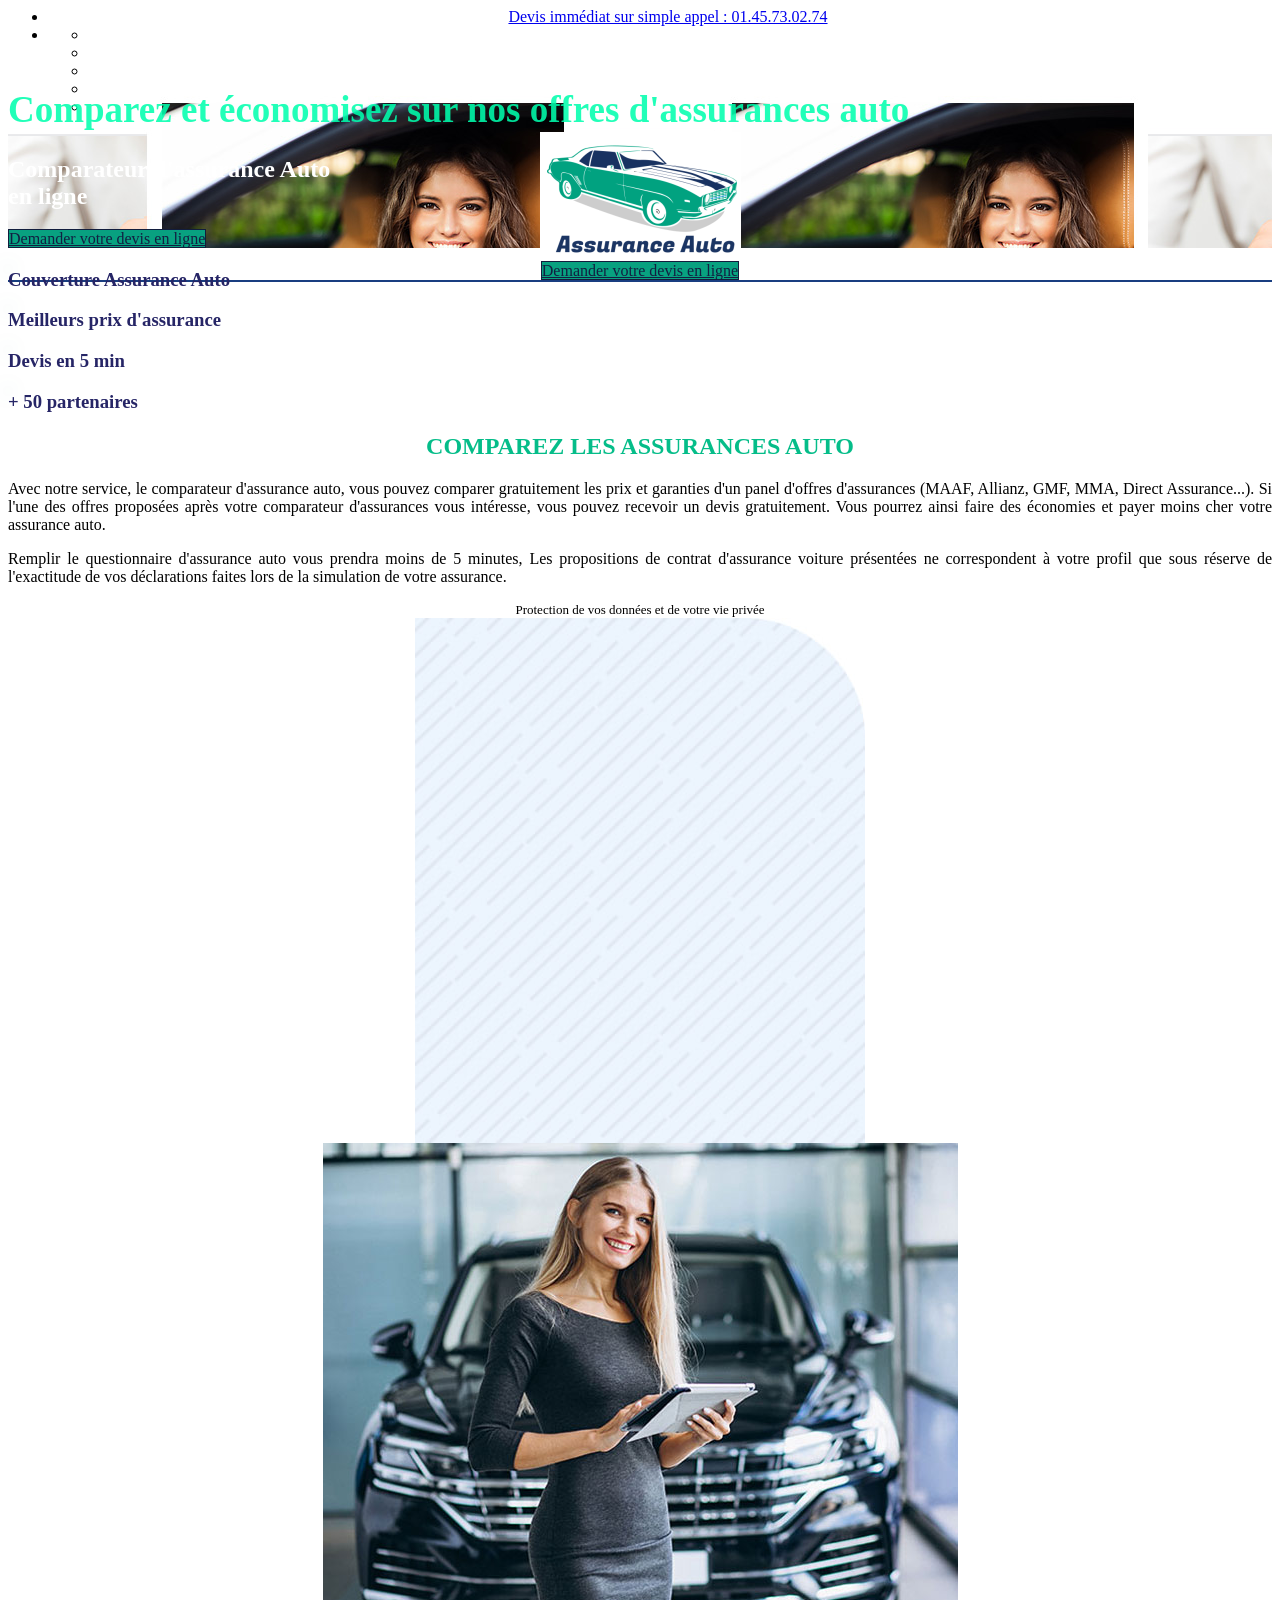
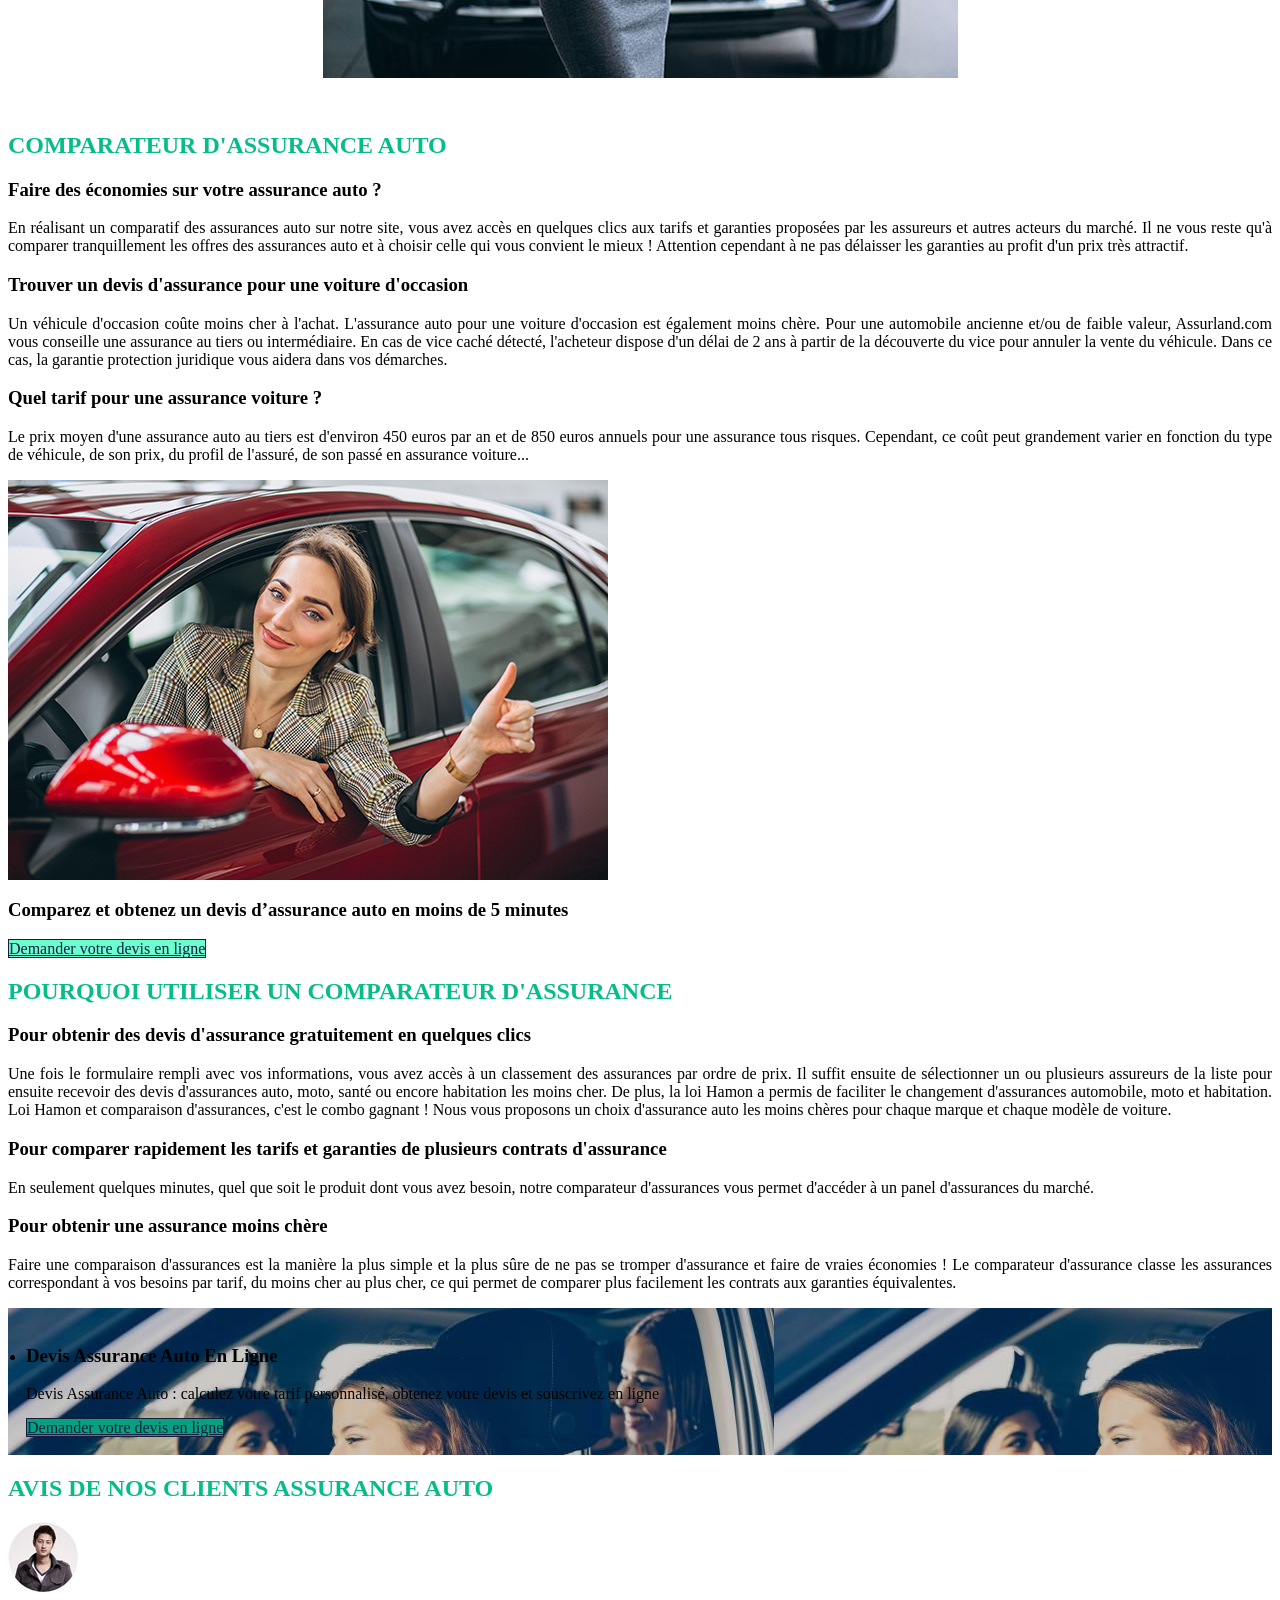
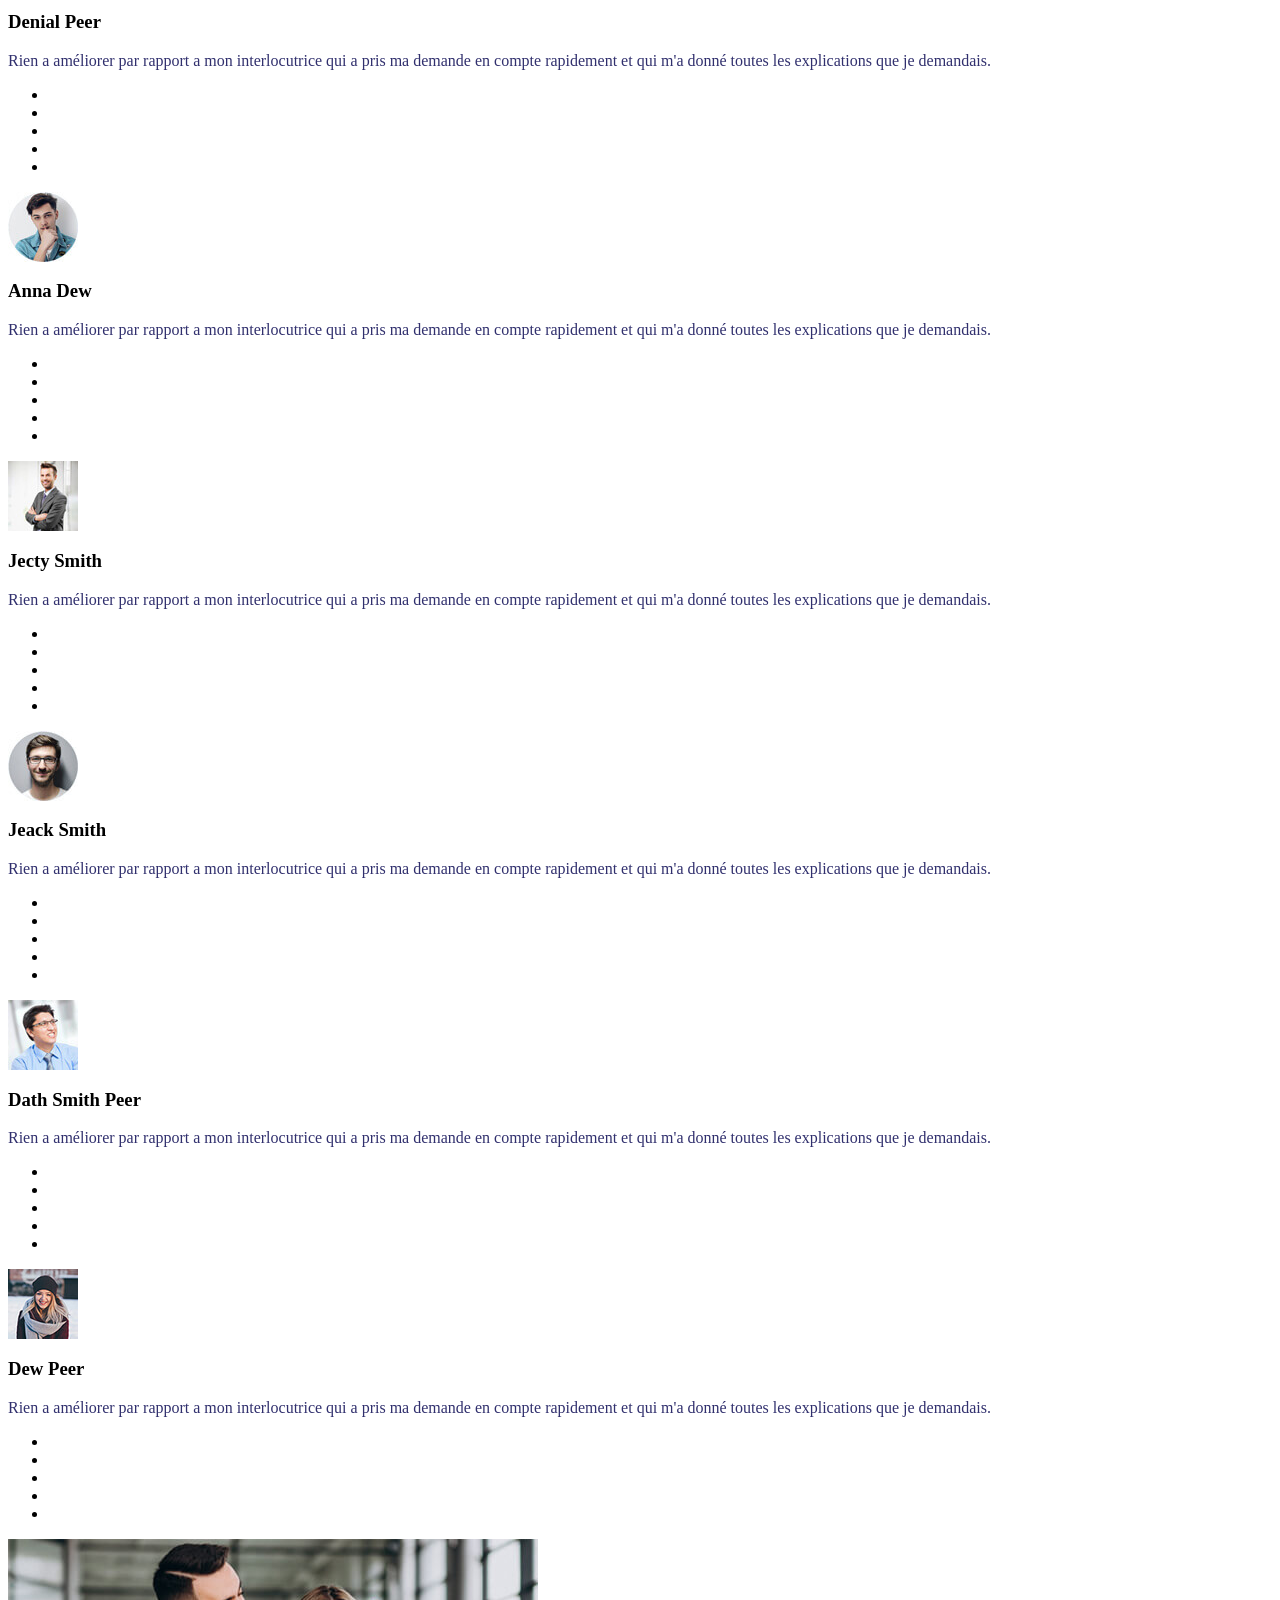
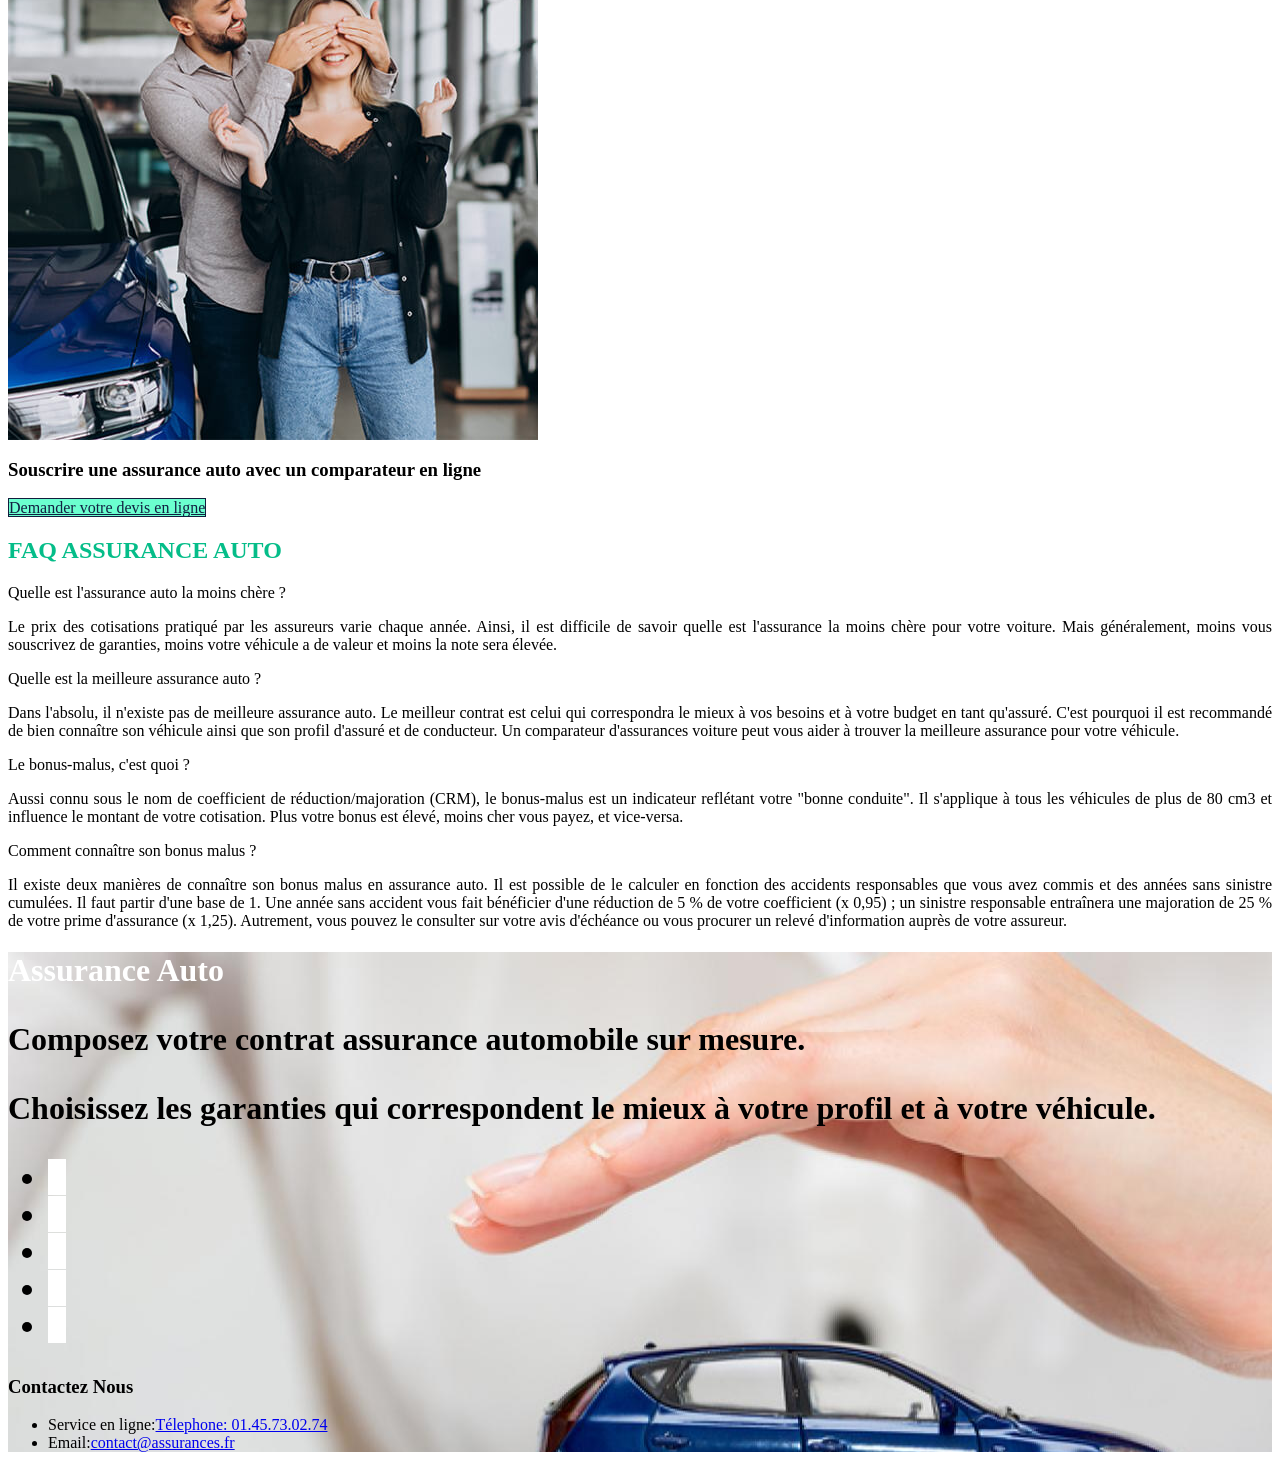
==== commit 4ad79d93: "Update index.html" ====
--- a/index.html
+++ b/index.html
@@ -7,22 +7,22 @@
     <title>Devis Assurance Auto En Ligne</title>
     <meta name="viewport" content="width=device-width, initial-scale=1, shrink-to-fit=no">
     <meta name="next-head-count" content="7">
-    <link rel="preload" href="_next/static/css/092a5203aa492ec4f0cb.css" as="style">
-    <link rel="stylesheet" href="_next/static/css/092a5203aa492ec4f0cb.css">
-    <link rel="preload" href="_next/static/chunks/main-b4aff35cfc5748d07c33.js" as="script">
-    <link rel="preload" href="_next/static/chunks/webpack-ac838d907c0035820b94.js" as="script">
-    <link rel="preload" href="_next/static/chunks/framework.1ae6aab54c557c2f6555.js" as="script">
-    <link rel="preload" href="_next/static/chunks/cf44cf6bdf4a83b99b4f4b7c683886531b4cc96c.e68a13ffc3e01fed6aa6.js"
+    <link rel="preload" href="next/static/css/092a5203aa492ec4f0cb.css" as="style">
+    <link rel="stylesheet" href="next/static/css/092a5203aa492ec4f0cb.css">
+    <link rel="preload" href="next/static/chunks/main-b4aff35cfc5748d07c33.js" as="script">
+    <link rel="preload" href="next/static/chunks/webpack-ac838d907c0035820b94.js" as="script">
+    <link rel="preload" href="next/static/chunks/framework.1ae6aab54c557c2f6555.js" as="script">
+    <link rel="preload" href="next/static/chunks/cf44cf6bdf4a83b99b4f4b7c683886531b4cc96c.e68a13ffc3e01fed6aa6.js"
         as="script">
-    <link rel="preload" href="_next/static/chunks/pages/_app-bf96c27e036f47601217.js" as="script">
-    <link rel="preload" href="_next/static/chunks/27eac1fd04199c481c4019e0fa37f672f4d1157a.44fbbf3f697c468d6582.js"
+    <link rel="preload" href="next/static/chunks/pages/_app-bf96c27e036f47601217.js" as="script">
+    <link rel="preload" href="next/static/chunks/27eac1fd04199c481c4019e0fa37f672f4d1157a.44fbbf3f697c468d6582.js"
         as="script">
-    <link rel="preload" href="_next/static/chunks/65e782cee80e2be2c78bfa2c9b818c4512163fbc.4d2e0a7cf006bdc9fb2c.js"
+    <link rel="preload" href="next/static/chunks/65e782cee80e2be2c78bfa2c9b818c4512163fbc.4d2e0a7cf006bdc9fb2c.js"
         as="script">
-    <link rel="preload" href="_next/static/chunks/pages/index2-725d8782ff3e0494cc86.js" as="script">
-    <script charset="utf-8" src="/_next/static/chunks/6.6d05e558838b02e9ac17.js"></script>
-    <script charset="utf-8" src="/_next/static/chunks/6.6d05e558838b02e9ac17.js"></script>
-    <script charset="utf-8" src="/_next/static/chunks/6.6d05e558838b02e9ac17.js"></script>
+    <link rel="preload" href="next/static/chunks/pages/index2-725d8782ff3e0494cc86.js" as="script">
+    <script charset="utf-8" src="/next/static/chunks/6.6d05e558838b02e9ac17.js"></script>
+    <script charset="utf-8" src="/next/static/chunks/6.6d05e558838b02e9ac17.js"></script>
+    <script charset="utf-8" src="/next/static/chunks/6.6d05e558838b02e9ac17.js"></script>
 
     <style>
         .about-area .about-content span {
@@ -753,22 +753,22 @@
 
 
     </div>
-    <script nomodule="" src="_next/static/chunks/polyfills-fd063cdf6d8e6b3db734.js"></script>
-    <script src="_next/static/chunks/main-b4aff35cfc5748d07c33.js" async=""></script>
-    <script src="_next/static/chunks/webpack-ac838d907c0035820b94.js" async=""></script>
-    <script src="_next/static/chunks/framework.1ae6aab54c557c2f6555.js" async=""></script>
-    <script src="_next/static/chunks/cf44cf6bdf4a83b99b4f4b7c683886531b4cc96c.e68a13ffc3e01fed6aa6.js"
+    <script nomodule="" src="next/static/chunks/polyfills-fd063cdf6d8e6b3db734.js"></script>
+    <script src="next/static/chunks/main-b4aff35cfc5748d07c33.js" async=""></script>
+    <script src="next/static/chunks/webpack-ac838d907c0035820b94.js" async=""></script>
+    <script src="next/static/chunks/framework.1ae6aab54c557c2f6555.js" async=""></script>
+    <script src="next/static/chunks/cf44cf6bdf4a83b99b4f4b7c683886531b4cc96c.e68a13ffc3e01fed6aa6.js"
         async=""></script>
-    <script src="_next/static/chunks/pages/_app-bf96c27e036f47601217.js" async=""></script>
-    <script src="_next/static/chunks/27eac1fd04199c481c4019e0fa37f672f4d1157a.44fbbf3f697c468d6582.js"
+    <script src="next/static/chunks/pages/_app-bf96c27e036f47601217.js" async=""></script>
+    <script src="next/static/chunks/27eac1fd04199c481c4019e0fa37f672f4d1157a.44fbbf3f697c468d6582.js"
         async=""></script>
-    <script src="_next/static/chunks/65e782cee80e2be2c78bfa2c9b818c4512163fbc.4d2e0a7cf006bdc9fb2c.js"
+    <script src="next/static/chunks/65e782cee80e2be2c78bfa2c9b818c4512163fbc.4d2e0a7cf006bdc9fb2c.js"
         async=""></script>
-    <script src="_next/static/chunks/pages/index2-725d8782ff3e0494cc86.js" async=""></script>
-    <script src="_next/static/2bJhCpkuoWk1qRKHkLmxq/_buildManifest.js" async=""></script>
-    <script src="_next/static/2bJhCpkuoWk1qRKHkLmxq/_ssgManifest.js" async=""></script>
+    <script src="next/static/chunks/pages/index2-725d8782ff3e0494cc86.js" async=""></script>
+    <script src="next/static/2bJhCpkuoWk1qRKHkLmxq/_buildManifest.js" async=""></script>
+    <script src="next/static/2bJhCpkuoWk1qRKHkLmxq/_ssgManifest.js" async=""></script>
 
 
 </body>
 
-</html>+</html>
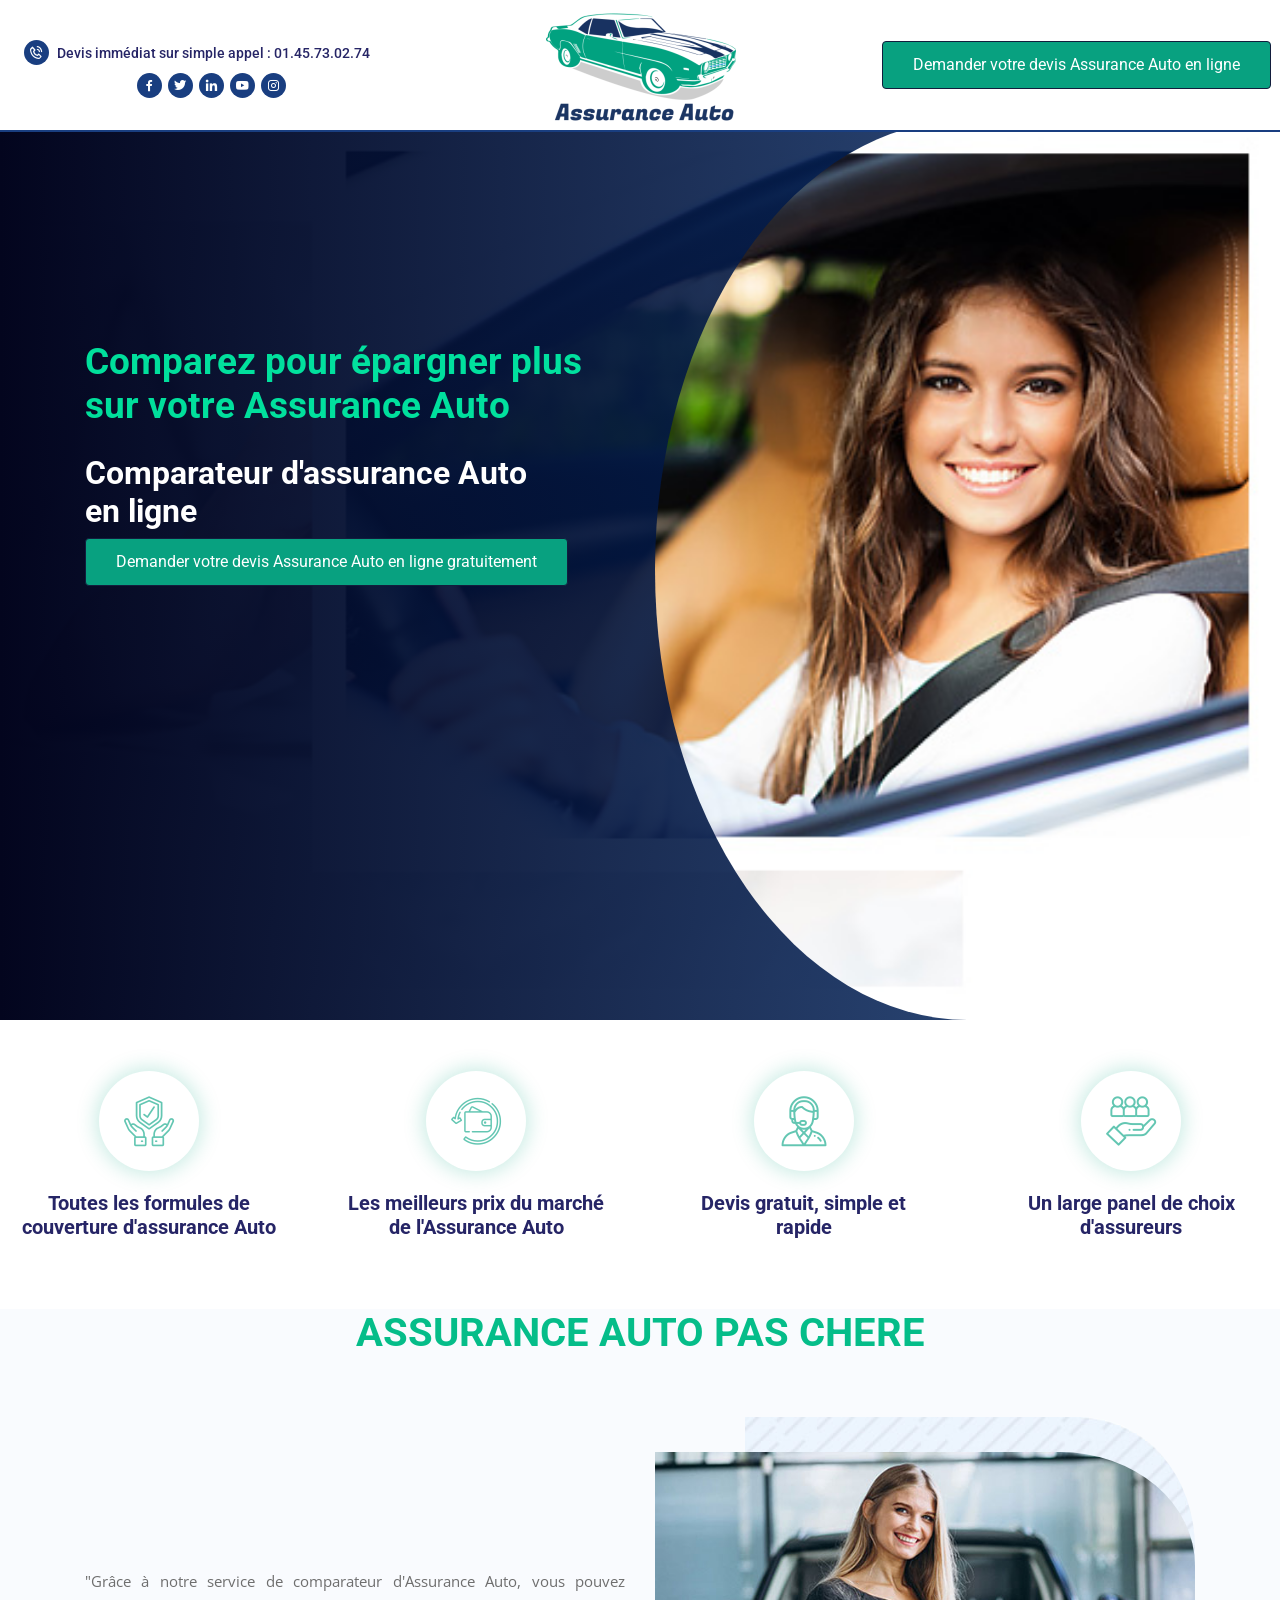
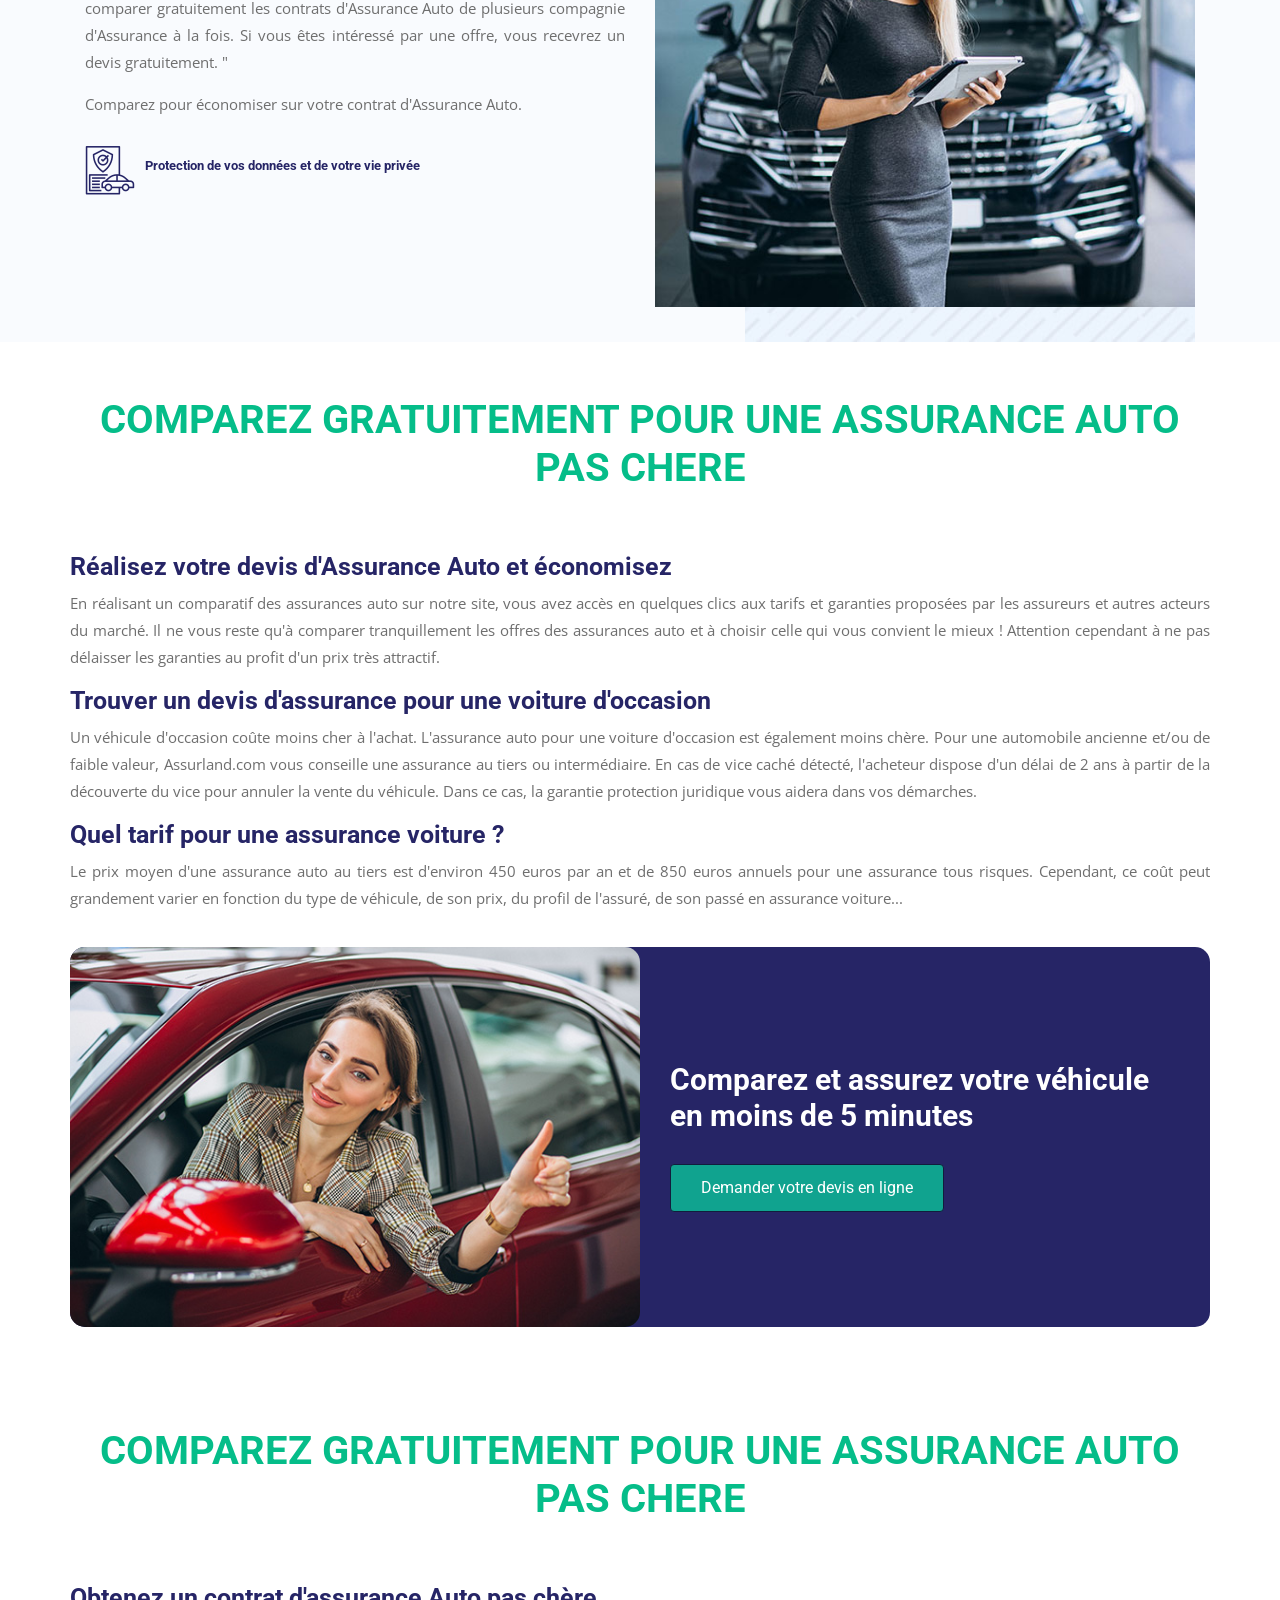
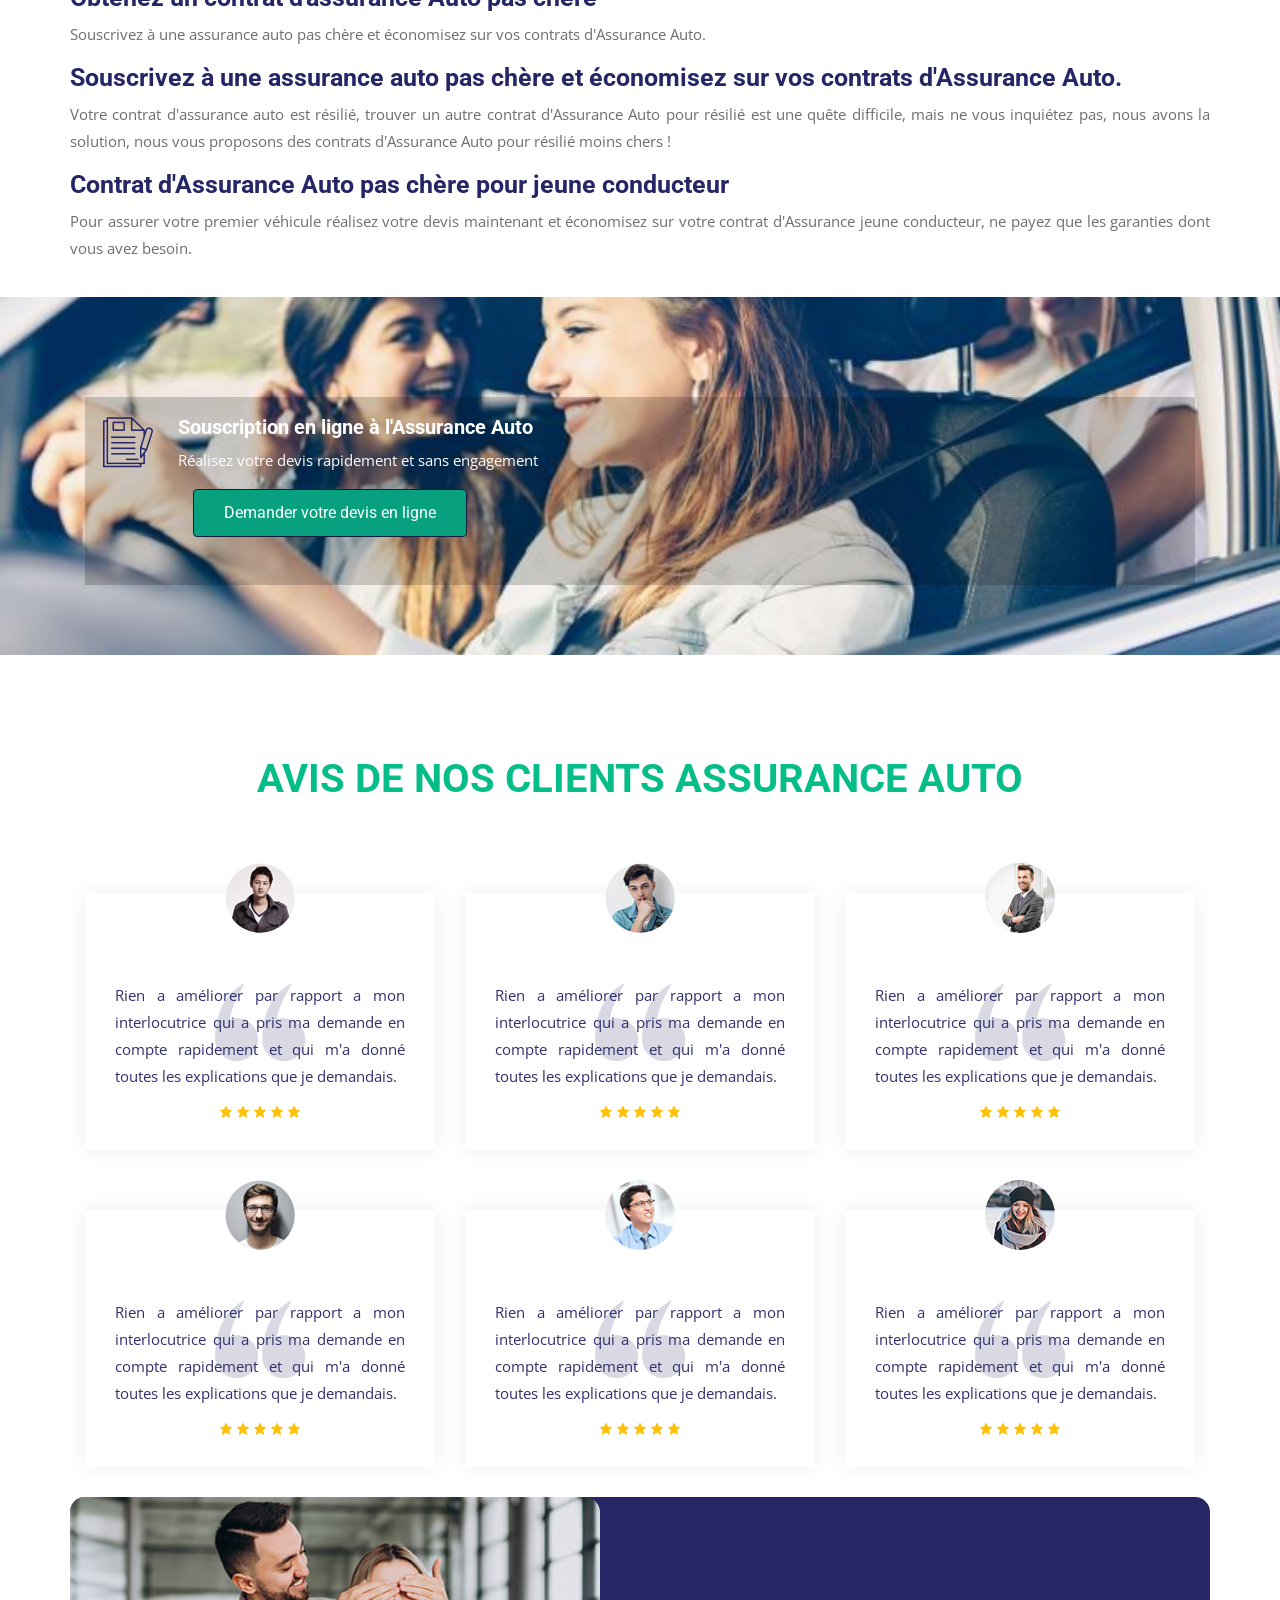
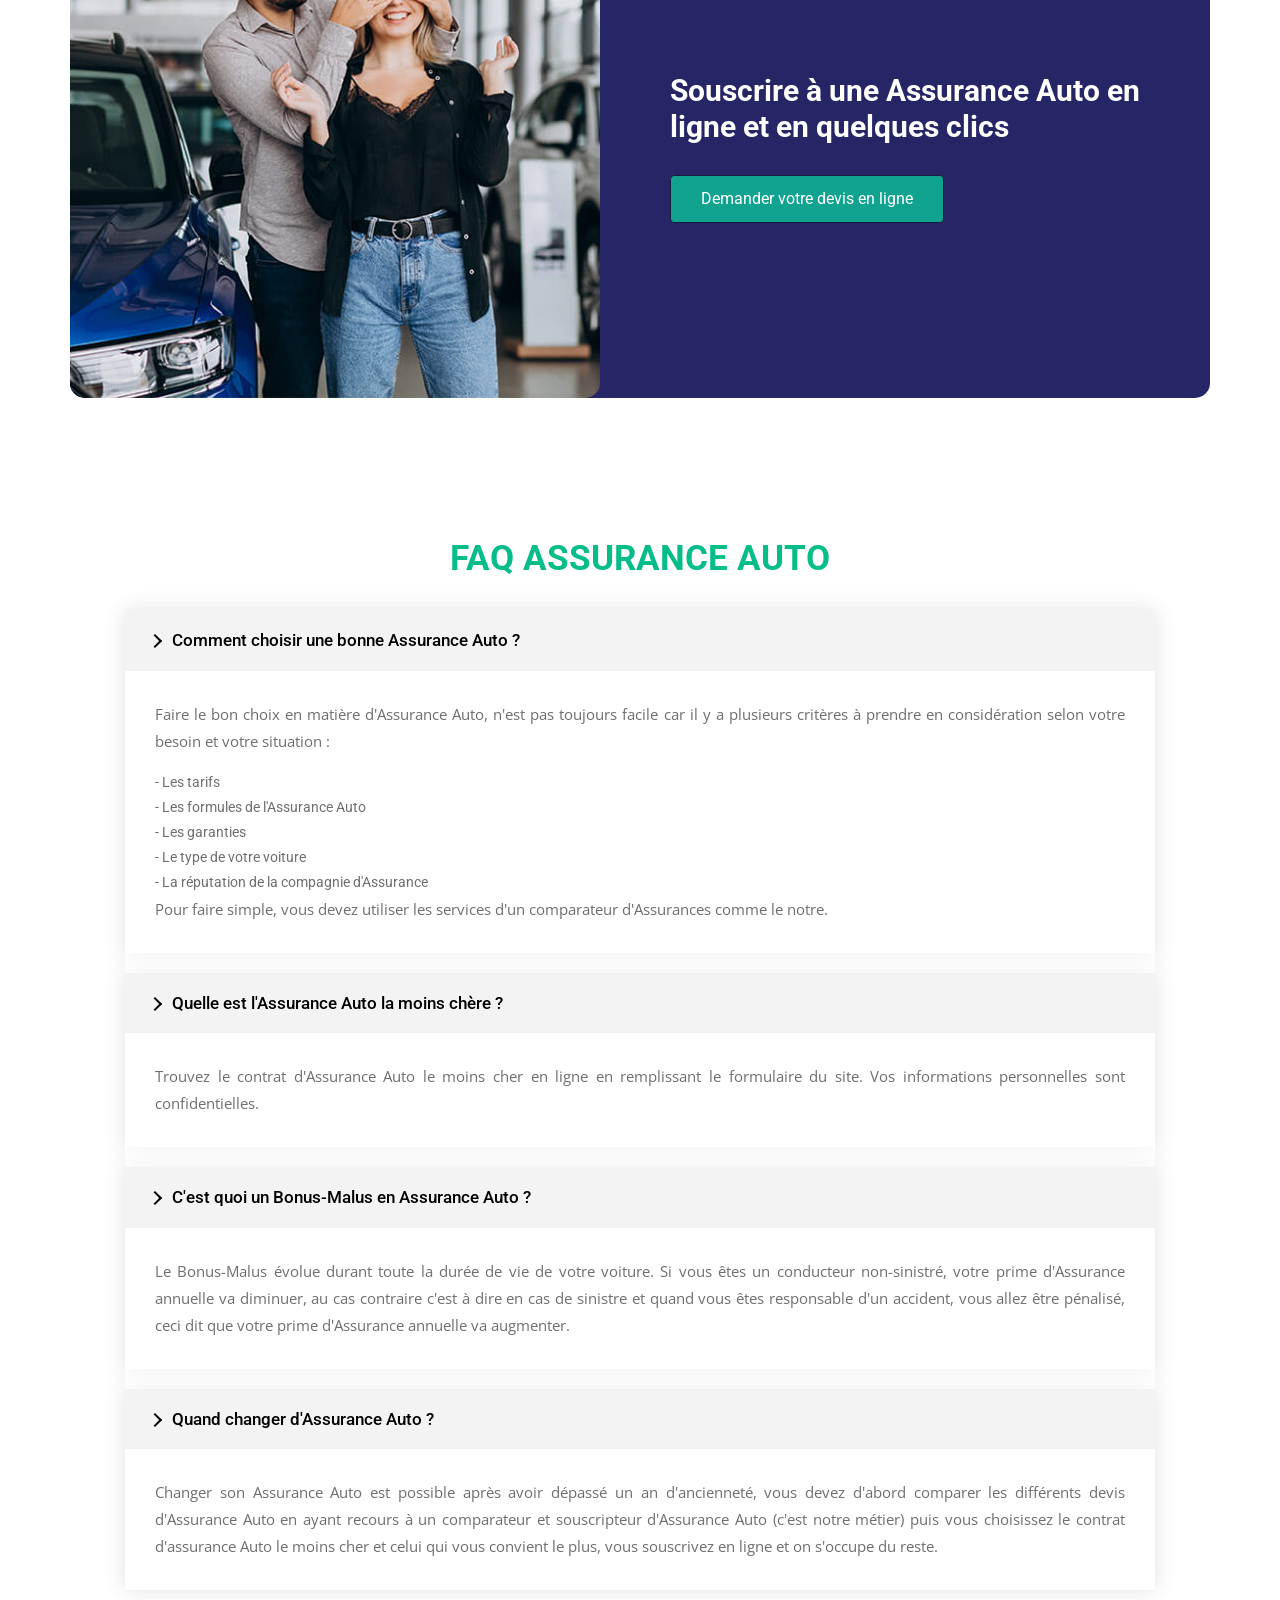
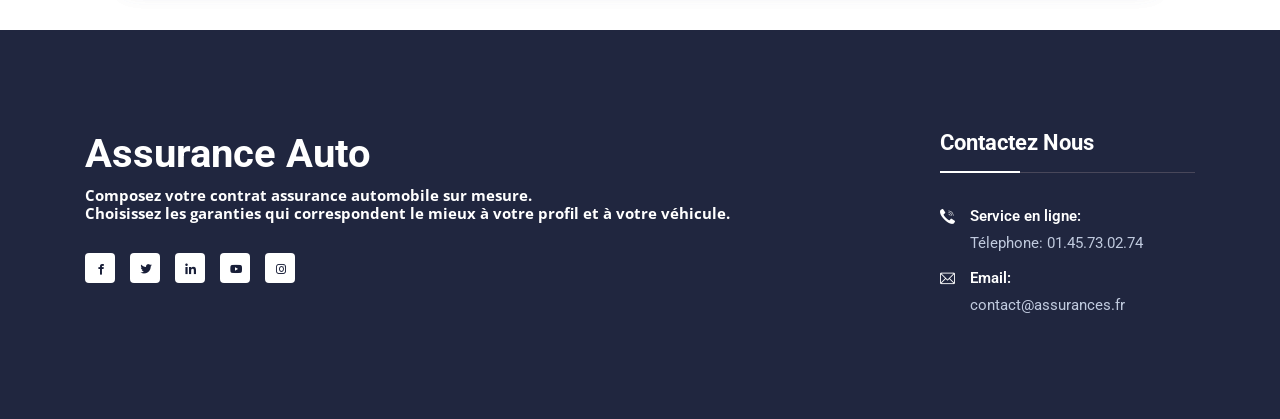
==== commit 92fe0e5b: "Update index.html" ====
--- a/index.html
+++ b/index.html
@@ -1,6 +1,4 @@
-<html lang="fr">
-
-<head>
+<html lang="fr"><head>
     <meta http-equiv="content-type" content="text/html;charset=utf-8">
     <link rel="icon" type="image/png" href="images/favicons.png">
     <meta charset="utf-8">
@@ -12,13 +10,10 @@
     <link rel="preload" href="next/static/chunks/main-b4aff35cfc5748d07c33.js" as="script">
     <link rel="preload" href="next/static/chunks/webpack-ac838d907c0035820b94.js" as="script">
     <link rel="preload" href="next/static/chunks/framework.1ae6aab54c557c2f6555.js" as="script">
-    <link rel="preload" href="next/static/chunks/cf44cf6bdf4a83b99b4f4b7c683886531b4cc96c.e68a13ffc3e01fed6aa6.js"
-        as="script">
+    <link rel="preload" href="next/static/chunks/cf44cf6bdf4a83b99b4f4b7c683886531b4cc96c.e68a13ffc3e01fed6aa6.js" as="script">
     <link rel="preload" href="next/static/chunks/pages/_app-bf96c27e036f47601217.js" as="script">
-    <link rel="preload" href="next/static/chunks/27eac1fd04199c481c4019e0fa37f672f4d1157a.44fbbf3f697c468d6582.js"
-        as="script">
-    <link rel="preload" href="next/static/chunks/65e782cee80e2be2c78bfa2c9b818c4512163fbc.4d2e0a7cf006bdc9fb2c.js"
-        as="script">
+    <link rel="preload" href="next/static/chunks/27eac1fd04199c481c4019e0fa37f672f4d1157a.44fbbf3f697c468d6582.js" as="script">
+    <link rel="preload" href="next/static/chunks/65e782cee80e2be2c78bfa2c9b818c4512163fbc.4d2e0a7cf006bdc9fb2c.js" as="script">
     <link rel="preload" href="next/static/chunks/pages/index2-725d8782ff3e0494cc86.js" as="script">
     <script charset="utf-8" src="/next/static/chunks/6.6d05e558838b02e9ac17.js"></script>
     <script charset="utf-8" src="/next/static/chunks/6.6d05e558838b02e9ac17.js"></script>
@@ -189,11 +184,8 @@
 
 
 
-                        <div class="col-lg-4 col-md-4 col-sm-6"
-                            style="visibility: visible;animation-delay: 0.5s;text-align: center;">
-                            <div class="banner-btn fadeInUp"
-                                style="animation-name: fadeInUp; visibility: visible; animation-delay: 0.5s;"><a
-                                    href="form.html" class="default-btn active">Demander votre devis en ligne</a></div>
+                        <div class="col-lg-4 col-md-4 col-sm-6" style="visibility: visible;animation-delay: 0.5s;text-align: center;">
+                            <div class="banner-btn fadeInUp" style="animation-name: fadeInUp; visibility: visible; animation-delay: 0.5s;"><a href="form.html" class="default-btn active"> Demander votre devis Assurance Auto en ligne</a></div>
                         </div>
                     </div>
                 </div>
@@ -216,19 +208,14 @@
                         <div class="banner-text" style="
     margin-top: -314px;
 ">
-                            <h1 style="animation-name: fadeInUp;visibility: visible;animation-delay: 0.2s;font-size: 37px;"
-                                class="fadeInUp">Comparez et économisez sur nos offres d'assurances auto</h1>
-                            <h2 style="animation-name: fadeInUp;visibility: visible;animation-delay: 0.3s;color: white !important;"
-                                class="fadeInUp">Comparateur d'assurance Auto<br> en ligne </h2>
-                            <div class="banner-btn fadeInUp"
-                                style="animation-name: fadeInUp; visibility: visible; animation-delay: 0.5s;"><a
-                                    class="default-btn active" href="form.html" style="
-">Demander votre devis en ligne</a></div>
+                            <h1 style="animation-name: fadeInUp;visibility: visible;animation-delay: 0.2s;font-size: 37px;" class="fadeInUp">Comparez pour épargner plus sur votre Assurance Auto</h1>
+                            <h2 style="animation-name: fadeInUp;visibility: visible;animation-delay: 0.3s;color: white !important;" class="fadeInUp">Comparateur d'assurance Auto<br> en ligne </h2>
+                            <div class="banner-btn fadeInUp" style="animation-name: fadeInUp; visibility: visible; animation-delay: 0.5s;"><a class="default-btn active" href="form.html" style="
+">Demander votre devis Assurance Auto en ligne gratuitement</a></div>
                         </div>
                     </div>
                     <div class="col-lg-6 pr-0">
-                        <div class="banner-img fadeInRight"
-                            style="animation-name: fadeInRight; visibility: visible; animation-delay: 0.2s;"></div>
+                        <div class="banner-img fadeInRight" style="animation-name: fadeInRight; visibility: visible; animation-delay: 0.2s;"></div>
                     </div>
                 </div>
             </div>
@@ -242,29 +229,28 @@
                         <div class="single-choose"><span class="flaticon-life-insurance"></span>
                             <h3 style="
         color: #262566;
-    ">Couverture Assurance Auto</h3>
+    ">Toutes les formules de couverture d'assurance Auto</h3>
                         </div>
                     </div>
                     <div class="col-lg-3 col-sm-6">
                         <div class="single-choose"><span class="flaticon-money"></span>
                             <h3 style="
         color: #262566;
-    ">Meilleurs prix d'assurance</h3>
+    ">Les meilleurs prix du marché de l'Assurance Auto</h3>
                         </div>
                     </div>
                     <div class="col-lg-3 col-sm-6">
                         <div class="single-choose"><span class="flaticon-support"></span>
                             <h3 style="
         color: #262566;
-    ">Devis en 5 min</h3>
+    ">Devis gratuit, simple et rapide</h3>
                         </div>
                     </div>
                     <div class="col-lg-3 col-sm-6">
                         <div class="single-choose"><span class="flaticon-target"></span>
                             <h3 style="
         color: #262566;
-    ">+ 50 partenaires
-                            </h3>
+    ">Un large panel de choix d'assureurs                            </h3>
                         </div>
                     </div>
                 </div>
@@ -278,28 +264,19 @@
                     <h2 style="
         width: 100%;
         /* margin-top: 17px; */
-    ">Comparez les assurances auto </h2>
+    ">ASSURANCE AUTO PAS CHERE</h2>
                 </div>
                 <div class="row align-items-center">
                     <div class="col-lg-6 col-md-6">
                         <div class="about-content">
 
-                            <p>Avec notre service, le comparateur d'assurance auto, vous pouvez comparer gratuitement
-                                les prix et garanties d'un panel d'offres d'assurances (MAAF, Allianz, GMF, MMA, Direct
-                                Assurance...). Si l'une des offres proposées après votre comparateur d'assurances vous
-                                intéresse, vous pouvez recevoir un devis gratuitement. Vous pourrez ainsi faire des
-                                économies et payer moins cher votre assurance auto.
-
-                            </p>
-                            <p>Remplir le questionnaire d'assurance auto vous prendra moins de 5 minutes, Les
-                                propositions de contrat d'assurance voiture présentées ne correspondent à votre profil
-                                que sous réserve de l'exactitude de vos déclarations faites lors de la simulation de
-                                votre assurance.</p>
+                            <p>"Grâce à notre service de comparateur d'Assurance Auto, vous pouvez comparer gratuitement les contrats d'Assurance Auto de plusieurs compagnie d'Assurance à la fois. 
+Si vous êtes intéressé par une offre, vous recevrez un devis gratuitement. "</p>
+                            <p>Comparez pour économiser sur votre contrat d'Assurance Auto.</p>
                             <div class="about-list">
                                 <div class="row">
                                     <div class="col-lg-12">
-                                        <div class="about-single-list list-2"><i
-                                                class="icon-style flaticon-car-insurance"></i><span style="
+                                        <div class="about-single-list list-2"><i class="icon-style flaticon-car-insurance"></i><span style="
         font-size: 13px;
         padding-top: 13px;
         text-align: left;
@@ -310,10 +287,8 @@
                         </div>
                     </div>
                     <div class="col-lg-6 col-md-6">
-                        <div class="about-img-3"><img data-cfsrc="images/about-img-3.jpg" alt="Image"
-                                src="images/about-img-3.jpg">
-                            <div class="about-img-2"><img data-cfsrc="images/about-img-2.jpg" alt="Image"
-                                    src="images/car-slide.jpg">
+                        <div class="about-img-3"><img data-cfsrc="images/about-img-3.jpg" alt="Image" src="images/about-img-3.jpg">
+                            <div class="about-img-2"><img data-cfsrc="images/about-img-2.jpg" alt="Image" src="images/car-slide.jpg">
                             </div>
                         </div>
                     </div>
@@ -326,12 +301,12 @@
                     <h2 style="
         width: 100%;
         margin-top: 54px;
-    ">Comparateur d'assurance auto</h2>
+    ">COMPAREZ GRATUITEMENT POUR UNE ASSURANCE AUTO PAS CHERE</h2>
                 </div>
                 <div class="row">
                     <div class="single-privacy">
                         <h3 class="mt-0" style="
-    ">Faire des économies sur votre assurance auto ?</h3>
+    ">Réalisez votre devis d'Assurance Auto et économisez </h3>
                         <p>En réalisant un comparatif des assurances auto sur notre site, vous avez accès en quelques
                             clics aux tarifs et garanties proposées par les assureurs et autres acteurs du marché.
 
@@ -365,10 +340,8 @@
                     </div>
                     <div class="col-lg-6 col-md-6 p-0">
                         <div class="business-content">
-                            <h3>Comparez et obtenez un devis d’assurance auto en moins de 5 minutes</h3>
-                            <div class="banner-btn fadeInUp"
-                                style="animation-name: fadeInUp; visibility: visible; animation-delay: 0.5s;"><a
-                                    href="form.html" class="default-btn active" style="
+                            <h3>Comparez et assurez votre véhicule en moins de 5 minutes </h3>
+                            <div class="banner-btn fadeInUp" style="animation-name: fadeInUp; visibility: visible; animation-delay: 0.5s;"><a href="form.html" class="default-btn active" style="
     background-color: #00ffad94 !important;
 ">Demander votre devis en ligne</a></div>
                         </div>
@@ -381,35 +354,19 @@
                 <div class="section-title">
                     <h2 style="
         width: 100%;
-    ">POURQUOI UTILISER UN COMPARATEUR D'ASSURANCE</h2>
+    ">COMPAREZ GRATUITEMENT POUR UNE ASSURANCE AUTO PAS CHERE</h2>
                 </div>
                 <div class="row">
                     <div class="single-privacy">
                         <h3 class="mt-0" style="
-    ">Pour obtenir des devis d'assurance gratuitement en quelques clics</h3>
-                        <p>Une fois le formulaire rempli avec vos informations, vous avez accès à un classement des
-                            assurances par ordre de prix. Il suffit ensuite de sélectionner un ou plusieurs assureurs de
-                            la liste pour ensuite recevoir des devis d'assurances auto, moto, santé ou encore habitation
-                            les moins cher.
-
-                            De plus, la loi Hamon a permis de faciliter le changement d'assurances automobile, moto et
-                            habitation. Loi Hamon et comparaison d'assurances, c'est le combo gagnant !
-                            Nous vous proposons un choix d'assurance auto les moins chères pour chaque marque et chaque
-                            modèle de voiture.</p>
+    ">Obtenez un contrat d'assurance Auto pas chère</h3>
+                        <p>Souscrivez à une assurance auto pas chère et économisez sur vos contrats d'Assurance Auto.</p>
                         <h3 style="
-    ">
-                            Pour comparer rapidement les tarifs et garanties de plusieurs contrats d'assurance
-                        </h3>
-                        <p>En seulement quelques minutes, quel que soit le produit dont vous avez besoin, notre
-                            comparateur d'assurances vous permet d'accéder à un panel d'assurances du marché.</p>
+    ">Souscrivez à une assurance auto pas chère et économisez sur vos contrats d'Assurance Auto.</h3>
+                        <p>Votre contrat d'assurance auto est résilié, trouver un autre contrat d'Assurance Auto pour résilié est une quête difficile, mais ne vous inquiétez pas, nous avons la solution, nous vous proposons des contrats d'Assurance Auto pour résilié moins chers !</p>
                         <h3 style="
-    ">Pour obtenir une assurance moins chère</h3>
-                        <p>Faire une comparaison d'assurances est la manière la plus simple et la plus sûre de ne pas se
-                            tromper d'assurance et faire de vraies économies ! Le comparateur d'assurance classe les
-                            assurances correspondant à vos besoins par tarif, du moins cher au plus cher, ce qui permet
-                            de comparer plus facilement les contrats aux garanties équivalentes.
-
-                        </p>
+    ">Contrat d'Assurance Auto pas chère pour jeune conducteur</h3>
+                        <p>Pour assurer votre premier véhicule réalisez votre devis maintenant et économisez sur votre contrat d'Assurance jeune conducteur, ne payez que les garanties dont vous avez besoin.</p>
                     </div>
                 </div>
             </div>
@@ -427,14 +384,10 @@
 ">
                             <li><i class="flaticon-contract" style="color: #262566;"></i>
                                 <h3 style="
-">Devis Assurance Auto En Ligne</h3>
-                                <p style="font-size: #262566;">Devis Assurance Auto : calculez votre tarif personnalisé,
-                                    obtenez votre devis et souscrivez en ligne </p>
-                                <div class="col-lg-12 col-md-12 col-sm-12"
-                                    style="visibility: visible;animation-delay: 0.5s;">
-                                    <div class="banner-btn fadeInUp"
-                                        style="animation-name: fadeInUp; visibility: visible; animation-delay: 0.5s;"><a
-                                            href="form.html" class="default-btn active" style="
+">Souscription en ligne à l'Assurance Auto</h3>
+                                <p style="font-size: #262566;">Réalisez votre devis rapidement et sans engagement</p>
+                                <div class="col-lg-12 col-md-12 col-sm-12" style="visibility: visible;animation-delay: 0.5s;">
+                                    <div class="banner-btn fadeInUp" style="animation-name: fadeInUp; visibility: visible; animation-delay: 0.5s;"><a href="form.html" class="default-btn active" style="
 ">Demander votre devis en ligne</a>
                                     </div>
                                 </div>
@@ -550,15 +503,12 @@
                 <div class="container">
                     <div class="row align-items-center">
                         <div class="col-lg-6 col-md-6 p-0">
-                            <div class="business-img"><img data-cfsrc="images/business-img.jpg" alt="Image"
-                                    src="images/about-img-5.jpg"></div>
+                            <div class="business-img"><img data-cfsrc="images/business-img.jpg" alt="Image" src="images/about-img-5.jpg"></div>
                         </div>
                         <div class="col-lg-6 col-md-6 p-0">
                             <div class="business-content">
-                                <h3>Souscrire une assurance auto avec un comparateur en ligne</h3>
-                                <div class="banner-btn fadeInUp"
-                                    style="animation-name: fadeInUp; visibility: visible; animation-delay: 0.5s;"><a
-                                        href="form.html" class="default-btn active" style="
+                                <h3>Souscrire à une Assurance Auto en ligne et en quelques clics</h3>
+                                <div class="banner-btn fadeInUp" style="animation-name: fadeInUp; visibility: visible; animation-delay: 0.5s;"><a href="form.html" class="default-btn active" style="
     background-color: #00ffad94 !important;
 ">Demander votre devis en ligne</a></div>
                             </div>
@@ -573,97 +523,50 @@
                     <h2>FAQ ASSURANCE AUTO</h2>
                     <div data-accordion-component="Accordion" class="accordion">
                         <div data-accordion-component="AccordionItem" class="accordion__item">
-                            <div data-accordion-component="AccordionItemHeading" role="heading"
-                                class="accordion__heading" aria-level="3">
+                            <div data-accordion-component="AccordionItemHeading" role="heading" class="accordion__heading" aria-level="3">
                                 <div data-accordion-component="AccordionItem" class="accordion__item">
-                                    <div data-accordion-component="AccordionItemHeading" role="heading"
-                                        class="accordion__heading" aria-level="3">
-                                        <div class="accordion__button" id="accordion__heading-raa-3"
-                                            aria-disabled="true" aria-expanded="true"
-                                            aria-controls="accordion__panel-raa-3" role="button" tabindex="0"
-                                            data-accordion-component="AccordionItemButton">Quelle est l'assurance auto
-                                            la moins chère ?</div>
-                                    </div>
-                                    <div data-accordion-component="AccordionItemPanel" class="accordion__panel"
-                                        role="region" aria-labelledby="accordion__heading-raa-3"
-                                        id="accordion__panel-raa-3">
-                                        <p>Le prix des cotisations pratiqué par les assureurs varie chaque année. Ainsi,
-                                            il est difficile de savoir quelle est l'assurance la moins chère pour votre
-                                            voiture. Mais généralement, moins vous souscrivez de garanties, moins votre
-                                            véhicule a de valeur et moins la note sera élevée.</p>
+                                    <div data-accordion-component="AccordionItemHeading" role="heading" class="accordion__heading" aria-level="3">
+                                        <div class="accordion__button" id="accordion__heading-raa-3" aria-disabled="true" aria-expanded="true" aria-controls="accordion__panel-raa-3" role="button" tabindex="0" data-accordion-component="AccordionItemButton">Comment choisir une bonne Assurance Auto ?</div>
+                                    </div>
+                                    <div data-accordion-component="AccordionItemPanel" class="accordion__panel" role="region" aria-labelledby="accordion__heading-raa-3" id="accordion__panel-raa-3">
+                                        <p>Faire le bon choix en matière d'Assurance Auto, n'est pas toujours facile car il y a plusieurs critères à prendre en considération selon votre besoin et votre situation : </p>
+<ul>
+<li>- Les tarifs </li>
+<li>- Les formules de l'Assurance Auto </li>
+<li>- Les garanties </li>
+<li>- Le type de votre voiture </li>
+<li>- La réputation de la compagnie d'Assurance</li>
+
+<p>Pour faire simple, vous devez utiliser les services d'un comparateur d'Assurances comme le notre.</p>
+</ul>
                                     </div>
                                 </div>
                                 <div data-accordion-component="AccordionItem" class="accordion__item">
-                                    <div data-accordion-component="AccordionItemHeading" role="heading"
-                                        class="accordion__heading" aria-level="3">
-                                        <div class="accordion__button" id="accordion__heading-raa-3"
-                                            aria-disabled="true" aria-expanded="true"
-                                            aria-controls="accordion__panel-raa-3" role="button" tabindex="0"
-                                            data-accordion-component="AccordionItemButton">Quelle est la meilleure
-                                            assurance auto ?</div>
-                                    </div>
-                                    <div data-accordion-component="AccordionItemPanel" class="accordion__panel"
-                                        role="region" aria-labelledby="accordion__heading-raa-3"
-                                        id="accordion__panel-raa-3">
-                                        <p>Dans l'absolu, il n'existe pas de meilleure assurance auto. Le meilleur
-                                            contrat est celui qui correspondra le mieux à vos besoins et à votre budget
-                                            en tant qu'assuré. C'est pourquoi il est recommandé de bien connaître son
-                                            véhicule ainsi que son profil d'assuré et de conducteur. Un comparateur
-                                            d'assurances voiture peut vous aider à trouver la meilleure assurance pour
-                                            votre véhicule.</p>
+                                    <div data-accordion-component="AccordionItemHeading" role="heading" class="accordion__heading" aria-level="3">
+                                        <div class="accordion__button" id="accordion__heading-raa-3" aria-disabled="true" aria-expanded="true" aria-controls="accordion__panel-raa-3" role="button" tabindex="0" data-accordion-component="AccordionItemButton">Quelle est l'Assurance Auto la moins chère ?</div>
+                                    </div>
+                                    <div data-accordion-component="AccordionItemPanel" class="accordion__panel" role="region" aria-labelledby="accordion__heading-raa-3" id="accordion__panel-raa-3">
+                                        <p>Trouvez le contrat d'Assurance Auto le moins cher en ligne en remplissant le formulaire du site. Vos informations personnelles sont confidentielles.</p>
                                     </div>
                                 </div>
                                 <div data-accordion-component="AccordionItem" class="accordion__item">
-                                    <div data-accordion-component="AccordionItemHeading" role="heading"
-                                        class="accordion__heading" aria-level="3">
-                                        <div class="accordion__button" id="accordion__heading-raa-3"
-                                            aria-disabled="true" aria-expanded="true"
-                                            aria-controls="accordion__panel-raa-3" role="button" tabindex="0"
-                                            data-accordion-component="AccordionItemButton">Le bonus-malus, c'est quoi ?
-                                        </div>
-                                    </div>
-                                    <div data-accordion-component="AccordionItemPanel" class="accordion__panel"
-                                        role="region" aria-labelledby="accordion__heading-raa-3"
-                                        id="accordion__panel-raa-3">
-                                        <p>Aussi connu sous le nom de coefficient de réduction/majoration (CRM), le
-                                            bonus-malus est un indicateur reflétant votre "bonne conduite". Il
-                                            s'applique à tous les véhicules de plus de 80 cm3 et influence le montant de
-                                            votre cotisation. Plus votre bonus est élevé, moins cher vous payez, et
-                                            vice-versa.</p>
+                                    <div data-accordion-component="AccordionItemHeading" role="heading" class="accordion__heading" aria-level="3">
+                                        <div class="accordion__button" id="accordion__heading-raa-3" aria-disabled="true" aria-expanded="true" aria-controls="accordion__panel-raa-3" role="button" tabindex="0" data-accordion-component="AccordionItemButton">C'est quoi un Bonus-Malus en Assurance Auto ?</div>
+                                    </div>
+                                    <div data-accordion-component="AccordionItemPanel" class="accordion__panel" role="region" aria-labelledby="accordion__heading-raa-3" id="accordion__panel-raa-3">
+                                        <p>Le Bonus-Malus évolue durant toute la durée de vie de votre voiture. Si vous êtes un conducteur non-sinistré, votre prime d'Assurance annuelle va diminuer, au cas contraire c'est à dire en cas de sinistre et quand vous êtes responsable d'un accident, vous allez être pénalisé, ceci dit que votre prime d'Assurance annuelle va augmenter.</p>
                                     </div>
                                 </div>
                                 <div data-accordion-component="AccordionItem" class="accordion__item">
-                                    <div data-accordion-component="AccordionItemHeading" role="heading"
-                                        class="accordion__heading" aria-level="3">
-                                        <div class="accordion__button" id="accordion__heading-raa-3"
-                                            aria-disabled="true" aria-expanded="true"
-                                            aria-controls="accordion__panel-raa-3" role="button" tabindex="0"
-                                            data-accordion-component="AccordionItemButton">Comment connaître son
-                                            bonus malus ?</div>
-                                    </div>
-                                    <div data-accordion-component="AccordionItemPanel" class="accordion__panel"
-                                        role="region" aria-labelledby="accordion__heading-raa-3"
-                                        id="accordion__panel-raa-3">
-                                        <p>Il existe deux manières de connaître son bonus malus en assurance auto. Il
-                                            est
-                                            possible de le calculer en fonction des accidents responsables que vous avez
-                                            commis
-                                            et des années sans sinistre cumulées. Il faut partir d'une base de 1. Une
-                                            année sans
-                                            accident vous fait bénéficier d'une réduction de 5 % de votre coefficient (x
-                                            0,95) ;
-                                            un sinistre responsable entraînera une majoration de 25 % de votre prime
-                                            d'assurance
-                                            (x 1,25).
-
-                                            Autrement, vous pouvez le consulter sur votre avis d'échéance ou vous
-                                            procurer un
-                                            relevé d'information auprès de votre assureur.</p>
+                                    <div data-accordion-component="AccordionItemHeading" role="heading" class="accordion__heading" aria-level="3">
+                                        <div class="accordion__button" id="accordion__heading-raa-3" aria-disabled="true" aria-expanded="true" aria-controls="accordion__panel-raa-3" role="button" tabindex="0" data-accordion-component="AccordionItemButton">Quand changer d'Assurance Auto ?</div>
+                                    </div>
+                                    <div data-accordion-component="AccordionItemPanel" class="accordion__panel" role="region" aria-labelledby="accordion__heading-raa-3" id="accordion__panel-raa-3">
+                                        <p>Changer son Assurance Auto est possible après avoir dépassé un an d'ancienneté, vous devez d'abord comparer les différents devis d'Assurance Auto en ayant recours à un comparateur et souscripteur d'Assurance Auto (c'est notre métier) puis vous choisissez le contrat d'assurance Auto le moins cher et celui qui vous convient le plus, vous souscrivez en ligne et on s'occupe du reste.</p>
                                     </div>
                                 </div>
                             </div>
-                            <div data-accordion-component="AccordionItemPanel" class="accordion__panel" role="region"
-                                aria-labelledby="accordion__heading-raa-0" id="accordion__panel-raa-0" hidden="">
+                            <div data-accordion-component="AccordionItemPanel" class="accordion__panel" role="region" aria-labelledby="accordion__heading-raa-0" id="accordion__panel-raa-0" hidden="">
                                 <div class="row align-items-center">
                                     <div class="col-lg-12">
                                         <p>Le prix des cotisations pratiqué par les assureurs varie chaque année. Ainsi,
@@ -741,8 +644,7 @@
                             <ul>
                                 <li><i class="flaticon-call"></i><span>Service en ligne:</span><a href="#">Télephone:
                                         01.45.73.02.74</a></li>
-                                <li><i class="flaticon-email"></i><span>Email:</span><a
-                                        href="#">contact@assurances.fr</a></li>
+                                <li><i class="flaticon-email"></i><span>Email:</span><a href="#">contact@assurances.fr</a></li>
 
                             </ul>
                         </div>
@@ -757,18 +659,16 @@
     <script src="next/static/chunks/main-b4aff35cfc5748d07c33.js" async=""></script>
     <script src="next/static/chunks/webpack-ac838d907c0035820b94.js" async=""></script>
     <script src="next/static/chunks/framework.1ae6aab54c557c2f6555.js" async=""></script>
-    <script src="next/static/chunks/cf44cf6bdf4a83b99b4f4b7c683886531b4cc96c.e68a13ffc3e01fed6aa6.js"
-        async=""></script>
+    <script src="next/static/chunks/cf44cf6bdf4a83b99b4f4b7c683886531b4cc96c.e68a13ffc3e01fed6aa6.js" async=""></script>
     <script src="next/static/chunks/pages/_app-bf96c27e036f47601217.js" async=""></script>
-    <script src="next/static/chunks/27eac1fd04199c481c4019e0fa37f672f4d1157a.44fbbf3f697c468d6582.js"
-        async=""></script>
-    <script src="next/static/chunks/65e782cee80e2be2c78bfa2c9b818c4512163fbc.4d2e0a7cf006bdc9fb2c.js"
-        async=""></script>
+    <script src="next/static/chunks/27eac1fd04199c481c4019e0fa37f672f4d1157a.44fbbf3f697c468d6582.js" async=""></script>
+    <script src="next/static/chunks/65e782cee80e2be2c78bfa2c9b818c4512163fbc.4d2e0a7cf006bdc9fb2c.js" async=""></script>
     <script src="next/static/chunks/pages/index2-725d8782ff3e0494cc86.js" async=""></script>
     <script src="next/static/2bJhCpkuoWk1qRKHkLmxq/_buildManifest.js" async=""></script>
     <script src="next/static/2bJhCpkuoWk1qRKHkLmxq/_ssgManifest.js" async=""></script>
 
 
-</body>
-
-</html>
+
+
+
+</body></html>
--- a/next/static/css/092a5203aa492ec4f0cb.css
+++ b/next/static/css/092a5203aa492ec4f0cb.css
@@ -0,0 +1,13 @@
+@import url(https://fonts.googleapis.com/css2?family=Open+Sans:ital,wght@0,300;0,400;0,600;0,700;1,300;1,400;1,600&amp;display=swap);@import url(https://fonts.googleapis.com/css2?family=Roboto:ital,wght@0,300;0,400;0,500;0,700;1,100;1,300;1,400;1,500&display=swap);
+/*!
+ * Bootstrap v4.5.2 (https://getbootstrap.com/)
+ * Copyright 2011-2020 The Bootstrap Authors
+ * Copyright 2011-2020 Twitter, Inc.
+ * Licensed under MIT (https://github.com/twbs/bootstrap/blob/main/LICENSE)
+ */:root{--blue:#007bff;--indigo:#6610f2;--purple:#6f42c1;--pink:#e83e8c;--red:#dc3545;--orange:#fd7e14;--yellow:#ffc107;--green:#28a745;--teal:#20c997;--cyan:#17a2b8;--white:#fff;--gray:#6c757d;--gray-dark:#343a40;--primary:#007bff;--secondary:#6c757d;--success:#28a745;--info:#17a2b8;--warning:#ffc107;--danger:#dc3545;--light:#f8f9fa;--dark:#343a40;--breakpoint-xs:0;--breakpoint-sm:576px;--breakpoint-md:768px;--breakpoint-lg:992px;--breakpoint-xl:1200px;--font-family-sans-serif:-apple-system,BlinkMacSystemFont,"Segoe UI",Roboto,"Helvetica Neue",Arial,"Noto Sans",sans-serif,"Apple Color Emoji","Segoe UI Emoji","Segoe UI Symbol","Noto Color Emoji";--font-family-monospace:SFMono-Regular,Menlo,Monaco,Consolas,"Liberation Mono","Courier New",monospace}*,:after,:before{-moz-box-sizing:border-box;box-sizing:border-box}html{font-family:sans-serif;line-height:1.15;-webkit-text-size-adjust:100%;-webkit-tap-highlight-color:transparent}article,aside,figcaption,figure,footer,header,hgroup,main,nav,section{display:block}body{font-family:-apple-system,BlinkMacSystemFont,Segoe UI,Roboto,Helvetica Neue,Arial,Noto Sans,sans-serif,Apple Color Emoji,Segoe UI Emoji,Segoe UI Symbol,Noto Color Emoji;font-size:1rem;font-weight:400;line-height:1.5;color:#212529;text-align:left;background-color:#fff}[tabindex="-1"]:focus:not(:focus-visible){outline:0!important}hr{-moz-box-sizing:content-box;box-sizing:content-box;height:0;overflow:visible}h1,h2,h3,h4,h5,h6{margin-top:0;margin-bottom:.5rem}p{margin-top:0;margin-bottom:1rem}abbr[data-original-title],abbr[title]{text-decoration:underline;-webkit-text-decoration:underline dotted;-moz-text-decoration:underline dotted;text-decoration:underline dotted;cursor:help;border-bottom:0;-webkit-text-decoration-skip-ink:none;text-decoration-skip-ink:none}address{font-style:normal;line-height:inherit}address,dl,ol,ul{margin-bottom:1rem}dl,ol,ul{margin-top:0}ol ol,ol ul,ul ol,ul ul{margin-bottom:0}dt{font-weight:700}dd{margin-bottom:.5rem;margin-left:0}blockquote{margin:0 0 1rem}b,strong{font-weight:bolder}small{font-size:80%}sub,sup{position:relative;font-size:75%;line-height:0;vertical-align:baseline}sub{bottom:-.25em}sup{top:-.5em}a{color:#007bff;background-color:transparent}a:hover{color:#0056b3;text-decoration:underline}a:not([href]):not([class]),a:not([href]):not([class]):hover{color:inherit;text-decoration:none}code,kbd,pre,samp{font-family:SFMono-Regular,Menlo,Monaco,Consolas,Liberation Mono,Courier New,monospace;font-size:1em}pre{margin-top:0;margin-bottom:1rem;overflow:auto;-ms-overflow-style:scrollbar}figure{margin:0 0 1rem}img{border-style:none}img,svg{vertical-align:middle}svg{overflow:hidden}table{border-collapse:collapse}caption{padding-top:.75rem;padding-bottom:.75rem;color:#6c757d;text-align:left;caption-side:bottom}th{text-align:inherit}label{display:inline-block;margin-bottom:.5rem}button{border-radius:0}button:focus{outline:1px dotted;outline:5px auto -webkit-focus-ring-color}button,input,optgroup,select,textarea{margin:0;font-family:inherit;font-size:inherit;line-height:inherit}button,input{overflow:visible}button,select{text-transform:none}[role=button]{cursor:pointer}select{word-wrap:normal}[type=button],[type=reset],[type=submit],button{-webkit-appearance:button}[type=button]:not(:disabled),[type=reset]:not(:disabled),[type=submit]:not(:disabled),button:not(:disabled){cursor:pointer}[type=button]::-moz-focus-inner,[type=reset]::-moz-focus-inner,[type=submit]::-moz-focus-inner,button::-moz-focus-inner{padding:0;border-style:none}input[type=checkbox],input[type=radio]{-moz-box-sizing:border-box;box-sizing:border-box;padding:0}textarea{overflow:auto;resize:vertical}fieldset{min-width:0;padding:0;margin:0;border:0}legend{display:block;width:100%;max-width:100%;padding:0;margin-bottom:.5rem;font-size:1.5rem;line-height:inherit;color:inherit;white-space:normal}progress{vertical-align:baseline}[type=number]::-webkit-inner-spin-button,[type=number]::-webkit-outer-spin-button{height:auto}[type=search]{outline-offset:-2px;-webkit-appearance:none}[type=search]::-webkit-search-decoration{-webkit-appearance:none}::-webkit-file-upload-button{font:inherit;-webkit-appearance:button}output{display:inline-block}summary{display:list-item;cursor:pointer}template{display:none}[hidden]{display:none!important}.h1,.h2,.h3,.h4,.h5,.h6,h1,h2,h3,h4,h5,h6{margin-bottom:.5rem;font-weight:500;line-height:1.2}.h1,h1{font-size:2.5rem}.h2,h2{font-size:2rem}.h3,h3{font-size:1.75rem}.h4,h4{font-size:1.5rem}.h5,h5{font-size:1.25rem}.h6,h6{font-size:1rem}.lead{font-size:1.25rem;font-weight:300}.display-1{font-size:6rem}.display-1,.display-2{font-weight:300;line-height:1.2}.display-2{font-size:5.5rem}.display-3{font-size:4.5rem}.display-3,.display-4{font-weight:300;line-height:1.2}.display-4{font-size:3.5rem}hr{margin-top:1rem;margin-bottom:1rem;border:0;border-top:1px solid rgba(0,0,0,.1)}.small,small{font-size:80%;font-weight:400}.mark,mark{padding:.2em;background-color:#fcf8e3}.list-inline,.list-unstyled{padding-left:0;list-style:none}.list-inline-item{display:inline-block}.list-inline-item:not(:last-child){margin-right:.5rem}.initialism{font-size:90%;text-transform:uppercase}.blockquote{margin-bottom:1rem;font-size:1.25rem}.blockquote-footer{display:block;font-size:80%;color:#6c757d}.blockquote-footer:before{content:"\2014\00A0"}.img-fluid,.img-thumbnail{max-width:100%;height:auto}.img-thumbnail{padding:.25rem;background-color:#fff;border:1px solid #dee2e6;border-radius:.25rem}.figure{display:inline-block}.figure-img{margin-bottom:.5rem;line-height:1}.figure-caption{font-size:90%;color:#6c757d}code{font-size:87.5%;color:#e83e8c;word-wrap:break-word}a>code{color:inherit}kbd{padding:.2rem .4rem;font-size:87.5%;color:#fff;background-color:#212529;border-radius:.2rem}kbd kbd{padding:0;font-size:100%;font-weight:700}pre{display:block;font-size:87.5%;color:#212529}pre code{font-size:inherit;color:inherit;word-break:normal}.pre-scrollable{max-height:340px;overflow-y:scroll}.container,.container-fluid,.container-lg,.container-md,.container-sm,.container-xl{width:100%;padding-right:15px;padding-left:15px;margin-right:auto;margin-left:auto}@media (min-width:576px){.container,.container-sm{max-width:540px}}@media (min-width:768px){.container,.container-md,.container-sm{max-width:720px}}@media (min-width:992px){.container,.container-lg,.container-md,.container-sm{max-width:960px}}@media (min-width:1200px){.container,.container-lg,.container-md,.container-sm,.container-xl{max-width:1140px}}.row{display:-moz-box;display:flex;flex-wrap:wrap;margin-right:-15px;margin-left:-15px}.no-gutters{margin-right:0;margin-left:0}.no-gutters>.col,.no-gutters>[class*=col-]{padding-right:0;padding-left:0}.col,.col-1,.col-2,.col-3,.col-4,.col-5,.col-6,.col-7,.col-8,.col-9,.col-10,.col-11,.col-12,.col-auto,.col-lg,.col-lg-1,.col-lg-2,.col-lg-3,.col-lg-4,.col-lg-5,.col-lg-6,.col-lg-7,.col-lg-8,.col-lg-9,.col-lg-10,.col-lg-11,.col-lg-12,.col-lg-auto,.col-md,.col-md-1,.col-md-2,.col-md-3,.col-md-4,.col-md-5,.col-md-6,.col-md-7,.col-md-8,.col-md-9,.col-md-10,.col-md-11,.col-md-12,.col-md-auto,.col-sm,.col-sm-1,.col-sm-2,.col-sm-3,.col-sm-4,.col-sm-5,.col-sm-6,.col-sm-7,.col-sm-8,.col-sm-9,.col-sm-10,.col-sm-11,.col-sm-12,.col-sm-auto,.col-xl,.col-xl-1,.col-xl-2,.col-xl-3,.col-xl-4,.col-xl-5,.col-xl-6,.col-xl-7,.col-xl-8,.col-xl-9,.col-xl-10,.col-xl-11,.col-xl-12,.col-xl-auto{position:relative;width:100%;padding-right:15px;padding-left:15px}.col{flex-basis:0;-moz-box-flex:1;flex-grow:1;max-width:100%}.row-cols-1>*{-moz-box-flex:0;flex:0 0 100%;max-width:100%}.row-cols-2>*{-moz-box-flex:0;flex:0 0 50%;max-width:50%}.row-cols-3>*{-moz-box-flex:0;flex:0 0 33.333333%;max-width:33.333333%}.row-cols-4>*{-moz-box-flex:0;flex:0 0 25%;max-width:25%}.row-cols-5>*{-moz-box-flex:0;flex:0 0 20%;max-width:20%}.row-cols-6>*{-moz-box-flex:0;flex:0 0 16.666667%;max-width:16.666667%}.col-auto{-moz-box-flex:0;flex:0 0 auto;width:auto;max-width:100%}.col-1{flex:0 0 8.333333%;max-width:8.333333%}.col-1,.col-2{-moz-box-flex:0}.col-2{flex:0 0 16.666667%;max-width:16.666667%}.col-3{flex:0 0 25%;max-width:25%}.col-3,.col-4{-moz-box-flex:0}.col-4{flex:0 0 33.333333%;max-width:33.333333%}.col-5{flex:0 0 41.666667%;max-width:41.666667%}.col-5,.col-6{-moz-box-flex:0}.col-6{flex:0 0 50%;max-width:50%}.col-7{flex:0 0 58.333333%;max-width:58.333333%}.col-7,.col-8{-moz-box-flex:0}.col-8{flex:0 0 66.666667%;max-width:66.666667%}.col-9{flex:0 0 75%;max-width:75%}.col-9,.col-10{-moz-box-flex:0}.col-10{flex:0 0 83.333333%;max-width:83.333333%}.col-11{-moz-box-flex:0;flex:0 0 91.666667%;max-width:91.666667%}.col-12{-moz-box-flex:0;flex:0 0 100%;max-width:100%}.order-first{-moz-box-ordinal-group:0;order:-1}.order-last{-moz-box-ordinal-group:14;order:13}.order-0{-moz-box-ordinal-group:1;order:0}.order-1{-moz-box-ordinal-group:2;order:1}.order-2{-moz-box-ordinal-group:3;order:2}.order-3{-moz-box-ordinal-group:4;order:3}.order-4{-moz-box-ordinal-group:5;order:4}.order-5{-moz-box-ordinal-group:6;order:5}.order-6{-moz-box-ordinal-group:7;order:6}.order-7{-moz-box-ordinal-group:8;order:7}.order-8{-moz-box-ordinal-group:9;order:8}.order-9{-moz-box-ordinal-group:10;order:9}.order-10{-moz-box-ordinal-group:11;order:10}.order-11{-moz-box-ordinal-group:12;order:11}.order-12{-moz-box-ordinal-group:13;order:12}.offset-1{margin-left:8.333333%}.offset-2{margin-left:16.666667%}.offset-3{margin-left:25%}.offset-4{margin-left:33.333333%}.offset-5{margin-left:41.666667%}.offset-6{margin-left:50%}.offset-7{margin-left:58.333333%}.offset-8{margin-left:66.666667%}.offset-9{margin-left:75%}.offset-10{margin-left:83.333333%}.offset-11{margin-left:91.666667%}@media (min-width:576px){.col-sm{flex-basis:0;-moz-box-flex:1;flex-grow:1;max-width:100%}.row-cols-sm-1>*{-moz-box-flex:0;flex:0 0 100%;max-width:100%}.row-cols-sm-2>*{-moz-box-flex:0;flex:0 0 50%;max-width:50%}.row-cols-sm-3>*{-moz-box-flex:0;flex:0 0 33.333333%;max-width:33.333333%}.row-cols-sm-4>*{-moz-box-flex:0;flex:0 0 25%;max-width:25%}.row-cols-sm-5>*{-moz-box-flex:0;flex:0 0 20%;max-width:20%}.row-cols-sm-6>*{-moz-box-flex:0;flex:0 0 16.666667%;max-width:16.666667%}.col-sm-auto{-moz-box-flex:0;flex:0 0 auto;width:auto;max-width:100%}.col-sm-1{-moz-box-flex:0;flex:0 0 8.333333%;max-width:8.333333%}.col-sm-2{-moz-box-flex:0;flex:0 0 16.666667%;max-width:16.666667%}.col-sm-3{-moz-box-flex:0;flex:0 0 25%;max-width:25%}.col-sm-4{-moz-box-flex:0;flex:0 0 33.333333%;max-width:33.333333%}.col-sm-5{-moz-box-flex:0;flex:0 0 41.666667%;max-width:41.666667%}.col-sm-6{-moz-box-flex:0;flex:0 0 50%;max-width:50%}.col-sm-7{-moz-box-flex:0;flex:0 0 58.333333%;max-width:58.333333%}.col-sm-8{-moz-box-flex:0;flex:0 0 66.666667%;max-width:66.666667%}.col-sm-9{-moz-box-flex:0;flex:0 0 75%;max-width:75%}.col-sm-10{-moz-box-flex:0;flex:0 0 83.333333%;max-width:83.333333%}.col-sm-11{-moz-box-flex:0;flex:0 0 91.666667%;max-width:91.666667%}.col-sm-12{-moz-box-flex:0;flex:0 0 100%;max-width:100%}.order-sm-first{-moz-box-ordinal-group:0;order:-1}.order-sm-last{-moz-box-ordinal-group:14;order:13}.order-sm-0{-moz-box-ordinal-group:1;order:0}.order-sm-1{-moz-box-ordinal-group:2;order:1}.order-sm-2{-moz-box-ordinal-group:3;order:2}.order-sm-3{-moz-box-ordinal-group:4;order:3}.order-sm-4{-moz-box-ordinal-group:5;order:4}.order-sm-5{-moz-box-ordinal-group:6;order:5}.order-sm-6{-moz-box-ordinal-group:7;order:6}.order-sm-7{-moz-box-ordinal-group:8;order:7}.order-sm-8{-moz-box-ordinal-group:9;order:8}.order-sm-9{-moz-box-ordinal-group:10;order:9}.order-sm-10{-moz-box-ordinal-group:11;order:10}.order-sm-11{-moz-box-ordinal-group:12;order:11}.order-sm-12{-moz-box-ordinal-group:13;order:12}.offset-sm-0{margin-left:0}.offset-sm-1{margin-left:8.333333%}.offset-sm-2{margin-left:16.666667%}.offset-sm-3{margin-left:25%}.offset-sm-4{margin-left:33.333333%}.offset-sm-5{margin-left:41.666667%}.offset-sm-6{margin-left:50%}.offset-sm-7{margin-left:58.333333%}.offset-sm-8{margin-left:66.666667%}.offset-sm-9{margin-left:75%}.offset-sm-10{margin-left:83.333333%}.offset-sm-11{margin-left:91.666667%}}@media (min-width:768px){.col-md{flex-basis:0;-moz-box-flex:1;flex-grow:1;max-width:100%}.row-cols-md-1>*{-moz-box-flex:0;flex:0 0 100%;max-width:100%}.row-cols-md-2>*{-moz-box-flex:0;flex:0 0 50%;max-width:50%}.row-cols-md-3>*{-moz-box-flex:0;flex:0 0 33.333333%;max-width:33.333333%}.row-cols-md-4>*{-moz-box-flex:0;flex:0 0 25%;max-width:25%}.row-cols-md-5>*{-moz-box-flex:0;flex:0 0 20%;max-width:20%}.row-cols-md-6>*{-moz-box-flex:0;flex:0 0 16.666667%;max-width:16.666667%}.col-md-auto{-moz-box-flex:0;flex:0 0 auto;width:auto;max-width:100%}.col-md-1{-moz-box-flex:0;flex:0 0 8.333333%;max-width:8.333333%}.col-md-2{-moz-box-flex:0;flex:0 0 16.666667%;max-width:16.666667%}.col-md-3{-moz-box-flex:0;flex:0 0 25%;max-width:25%}.col-md-4{-moz-box-flex:0;flex:0 0 33.333333%;max-width:33.333333%}.col-md-5{-moz-box-flex:0;flex:0 0 41.666667%;max-width:41.666667%}.col-md-6{-moz-box-flex:0;flex:0 0 50%;max-width:50%}.col-md-7{-moz-box-flex:0;flex:0 0 58.333333%;max-width:58.333333%}.col-md-8{-moz-box-flex:0;flex:0 0 66.666667%;max-width:66.666667%}.col-md-9{-moz-box-flex:0;flex:0 0 75%;max-width:75%}.col-md-10{-moz-box-flex:0;flex:0 0 83.333333%;max-width:83.333333%}.col-md-11{-moz-box-flex:0;flex:0 0 91.666667%;max-width:91.666667%}.col-md-12{-moz-box-flex:0;flex:0 0 100%;max-width:100%}.order-md-first{-moz-box-ordinal-group:0;order:-1}.order-md-last{-moz-box-ordinal-group:14;order:13}.order-md-0{-moz-box-ordinal-group:1;order:0}.order-md-1{-moz-box-ordinal-group:2;order:1}.order-md-2{-moz-box-ordinal-group:3;order:2}.order-md-3{-moz-box-ordinal-group:4;order:3}.order-md-4{-moz-box-ordinal-group:5;order:4}.order-md-5{-moz-box-ordinal-group:6;order:5}.order-md-6{-moz-box-ordinal-group:7;order:6}.order-md-7{-moz-box-ordinal-group:8;order:7}.order-md-8{-moz-box-ordinal-group:9;order:8}.order-md-9{-moz-box-ordinal-group:10;order:9}.order-md-10{-moz-box-ordinal-group:11;order:10}.order-md-11{-moz-box-ordinal-group:12;order:11}.order-md-12{-moz-box-ordinal-group:13;order:12}.offset-md-0{margin-left:0}.offset-md-1{margin-left:8.333333%}.offset-md-2{margin-left:16.666667%}.offset-md-3{margin-left:25%}.offset-md-4{margin-left:33.333333%}.offset-md-5{margin-left:41.666667%}.offset-md-6{margin-left:50%}.offset-md-7{margin-left:58.333333%}.offset-md-8{margin-left:66.666667%}.offset-md-9{margin-left:75%}.offset-md-10{margin-left:83.333333%}.offset-md-11{margin-left:91.666667%}}@media (min-width:992px){.col-lg{flex-basis:0;-moz-box-flex:1;flex-grow:1;max-width:100%}.row-cols-lg-1>*{-moz-box-flex:0;flex:0 0 100%;max-width:100%}.row-cols-lg-2>*{-moz-box-flex:0;flex:0 0 50%;max-width:50%}.row-cols-lg-3>*{-moz-box-flex:0;flex:0 0 33.333333%;max-width:33.333333%}.row-cols-lg-4>*{-moz-box-flex:0;flex:0 0 25%;max-width:25%}.row-cols-lg-5>*{-moz-box-flex:0;flex:0 0 20%;max-width:20%}.row-cols-lg-6>*{-moz-box-flex:0;flex:0 0 16.666667%;max-width:16.666667%}.col-lg-auto{-moz-box-flex:0;flex:0 0 auto;width:auto;max-width:100%}.col-lg-1{-moz-box-flex:0;flex:0 0 8.333333%;max-width:8.333333%}.col-lg-2{-moz-box-flex:0;flex:0 0 16.666667%;max-width:16.666667%}.col-lg-3{-moz-box-flex:0;flex:0 0 25%;max-width:25%}.col-lg-4{-moz-box-flex:0;flex:0 0 33.333333%;max-width:33.333333%}.col-lg-5{-moz-box-flex:0;flex:0 0 41.666667%;max-width:41.666667%}.col-lg-6{-moz-box-flex:0;flex:0 0 50%;max-width:50%}.col-lg-7{-moz-box-flex:0;flex:0 0 58.333333%;max-width:58.333333%}.col-lg-8{-moz-box-flex:0;flex:0 0 66.666667%;max-width:66.666667%}.col-lg-9{-moz-box-flex:0;flex:0 0 75%;max-width:75%}.col-lg-10{-moz-box-flex:0;flex:0 0 83.333333%;max-width:83.333333%}.col-lg-11{-moz-box-flex:0;flex:0 0 91.666667%;max-width:91.666667%}.col-lg-12{-moz-box-flex:0;flex:0 0 100%;max-width:100%}.order-lg-first{-moz-box-ordinal-group:0;order:-1}.order-lg-last{-moz-box-ordinal-group:14;order:13}.order-lg-0{-moz-box-ordinal-group:1;order:0}.order-lg-1{-moz-box-ordinal-group:2;order:1}.order-lg-2{-moz-box-ordinal-group:3;order:2}.order-lg-3{-moz-box-ordinal-group:4;order:3}.order-lg-4{-moz-box-ordinal-group:5;order:4}.order-lg-5{-moz-box-ordinal-group:6;order:5}.order-lg-6{-moz-box-ordinal-group:7;order:6}.order-lg-7{-moz-box-ordinal-group:8;order:7}.order-lg-8{-moz-box-ordinal-group:9;order:8}.order-lg-9{-moz-box-ordinal-group:10;order:9}.order-lg-10{-moz-box-ordinal-group:11;order:10}.order-lg-11{-moz-box-ordinal-group:12;order:11}.order-lg-12{-moz-box-ordinal-group:13;order:12}.offset-lg-0{margin-left:0}.offset-lg-1{margin-left:8.333333%}.offset-lg-2{margin-left:16.666667%}.offset-lg-3{margin-left:25%}.offset-lg-4{margin-left:33.333333%}.offset-lg-5{margin-left:41.666667%}.offset-lg-6{margin-left:50%}.offset-lg-7{margin-left:58.333333%}.offset-lg-8{margin-left:66.666667%}.offset-lg-9{margin-left:75%}.offset-lg-10{margin-left:83.333333%}.offset-lg-11{margin-left:91.666667%}}@media (min-width:1200px){.col-xl{flex-basis:0;-moz-box-flex:1;flex-grow:1;max-width:100%}.row-cols-xl-1>*{-moz-box-flex:0;flex:0 0 100%;max-width:100%}.row-cols-xl-2>*{-moz-box-flex:0;flex:0 0 50%;max-width:50%}.row-cols-xl-3>*{-moz-box-flex:0;flex:0 0 33.333333%;max-width:33.333333%}.row-cols-xl-4>*{-moz-box-flex:0;flex:0 0 25%;max-width:25%}.row-cols-xl-5>*{-moz-box-flex:0;flex:0 0 20%;max-width:20%}.row-cols-xl-6>*{-moz-box-flex:0;flex:0 0 16.666667%;max-width:16.666667%}.col-xl-auto{-moz-box-flex:0;flex:0 0 auto;width:auto;max-width:100%}.col-xl-1{-moz-box-flex:0;flex:0 0 8.333333%;max-width:8.333333%}.col-xl-2{-moz-box-flex:0;flex:0 0 16.666667%;max-width:16.666667%}.col-xl-3{-moz-box-flex:0;flex:0 0 25%;max-width:25%}.col-xl-4{-moz-box-flex:0;flex:0 0 33.333333%;max-width:33.333333%}.col-xl-5{-moz-box-flex:0;flex:0 0 41.666667%;max-width:41.666667%}.col-xl-6{-moz-box-flex:0;flex:0 0 50%;max-width:50%}.col-xl-7{-moz-box-flex:0;flex:0 0 58.333333%;max-width:58.333333%}.col-xl-8{-moz-box-flex:0;flex:0 0 66.666667%;max-width:66.666667%}.col-xl-9{-moz-box-flex:0;flex:0 0 75%;max-width:75%}.col-xl-10{-moz-box-flex:0;flex:0 0 83.333333%;max-width:83.333333%}.col-xl-11{-moz-box-flex:0;flex:0 0 91.666667%;max-width:91.666667%}.col-xl-12{-moz-box-flex:0;flex:0 0 100%;max-width:100%}.order-xl-first{-moz-box-ordinal-group:0;order:-1}.order-xl-last{-moz-box-ordinal-group:14;order:13}.order-xl-0{-moz-box-ordinal-group:1;order:0}.order-xl-1{-moz-box-ordinal-group:2;order:1}.order-xl-2{-moz-box-ordinal-group:3;order:2}.order-xl-3{-moz-box-ordinal-group:4;order:3}.order-xl-4{-moz-box-ordinal-group:5;order:4}.order-xl-5{-moz-box-ordinal-group:6;order:5}.order-xl-6{-moz-box-ordinal-group:7;order:6}.order-xl-7{-moz-box-ordinal-group:8;order:7}.order-xl-8{-moz-box-ordinal-group:9;order:8}.order-xl-9{-moz-box-ordinal-group:10;order:9}.order-xl-10{-moz-box-ordinal-group:11;order:10}.order-xl-11{-moz-box-ordinal-group:12;order:11}.order-xl-12{-moz-box-ordinal-group:13;order:12}.offset-xl-0{margin-left:0}.offset-xl-1{margin-left:8.333333%}.offset-xl-2{margin-left:16.666667%}.offset-xl-3{margin-left:25%}.offset-xl-4{margin-left:33.333333%}.offset-xl-5{margin-left:41.666667%}.offset-xl-6{margin-left:50%}.offset-xl-7{margin-left:58.333333%}.offset-xl-8{margin-left:66.666667%}.offset-xl-9{margin-left:75%}.offset-xl-10{margin-left:83.333333%}.offset-xl-11{margin-left:91.666667%}}.table{width:100%;margin-bottom:1rem;color:#212529}.table td,.table th{padding:.75rem;vertical-align:top;border-top:1px solid #dee2e6}.table thead th{vertical-align:bottom;border-bottom:2px solid #dee2e6}.table tbody+tbody{border-top:2px solid #dee2e6}.table-sm td,.table-sm th{padding:.3rem}.table-bordered,.table-bordered td,.table-bordered th{border:1px solid #dee2e6}.table-bordered thead td,.table-bordered thead th{border-bottom-width:2px}.table-borderless tbody+tbody,.table-borderless td,.table-borderless th,.table-borderless thead th{border:0}.table-striped tbody tr:nth-of-type(odd){background-color:rgba(0,0,0,.05)}.table-hover tbody tr:hover{color:#212529;background-color:rgba(0,0,0,.075)}.table-primary,.table-primary>td,.table-primary>th{background-color:#b8daff}.table-primary tbody+tbody,.table-primary td,.table-primary th,.table-primary thead th{border-color:#7abaff}.table-hover .table-primary:hover,.table-hover .table-primary:hover>td,.table-hover .table-primary:hover>th{background-color:#9fcdff}.table-secondary,.table-secondary>td,.table-secondary>th{background-color:#d6d8db}.table-secondary tbody+tbody,.table-secondary td,.table-secondary th,.table-secondary thead th{border-color:#b3b7bb}.table-hover .table-secondary:hover,.table-hover .table-secondary:hover>td,.table-hover .table-secondary:hover>th{background-color:#c8cbcf}.table-success,.table-success>td,.table-success>th{background-color:#c3e6cb}.table-success tbody+tbody,.table-success td,.table-success th,.table-success thead th{border-color:#8fd19e}.table-hover .table-success:hover,.table-hover .table-success:hover>td,.table-hover .table-success:hover>th{background-color:#b1dfbb}.table-info,.table-info>td,.table-info>th{background-color:#bee5eb}.table-info tbody+tbody,.table-info td,.table-info th,.table-info thead th{border-color:#86cfda}.table-hover .table-info:hover,.table-hover .table-info:hover>td,.table-hover .table-info:hover>th{background-color:#abdde5}.table-warning,.table-warning>td,.table-warning>th{background-color:#ffeeba}.table-warning tbody+tbody,.table-warning td,.table-warning th,.table-warning thead th{border-color:#ffdf7e}.table-hover .table-warning:hover,.table-hover .table-warning:hover>td,.table-hover .table-warning:hover>th{background-color:#ffe8a1}.table-danger,.table-danger>td,.table-danger>th{background-color:#f5c6cb}.table-danger tbody+tbody,.table-danger td,.table-danger th,.table-danger thead th{border-color:#ed969e}.table-hover .table-danger:hover,.table-hover .table-danger:hover>td,.table-hover .table-danger:hover>th{background-color:#f1b0b7}.table-light,.table-light>td,.table-light>th{background-color:#fdfdfe}.table-light tbody+tbody,.table-light td,.table-light th,.table-light thead th{border-color:#fbfcfc}.table-hover .table-light:hover,.table-hover .table-light:hover>td,.table-hover .table-light:hover>th{background-color:#ececf6}.table-dark,.table-dark>td,.table-dark>th{background-color:#c6c8ca}.table-dark tbody+tbody,.table-dark td,.table-dark th,.table-dark thead th{border-color:#95999c}.table-hover .table-dark:hover,.table-hover .table-dark:hover>td,.table-hover .table-dark:hover>th{background-color:#b9bbbe}.table-active,.table-active>td,.table-active>th,.table-hover .table-active:hover,.table-hover .table-active:hover>td,.table-hover .table-active:hover>th{background-color:rgba(0,0,0,.075)}.table .thead-dark th{color:#fff;background-color:#343a40;border-color:#454d55}.table .thead-light th{color:#495057;background-color:#e9ecef;border-color:#dee2e6}.table-dark{color:#fff;background-color:#343a40}.table-dark td,.table-dark th,.table-dark thead th{border-color:#454d55}.table-dark.table-bordered{border:0}.table-dark.table-striped tbody tr:nth-of-type(odd){background-color:hsla(0,0%,100%,.05)}.table-dark.table-hover tbody tr:hover{color:#fff;background-color:hsla(0,0%,100%,.075)}@media (max-width:575.98px){.table-responsive-sm{display:block;width:100%;overflow-x:auto;-webkit-overflow-scrolling:touch}.table-responsive-sm>.table-bordered{border:0}}@media (max-width:767.98px){.table-responsive-md{display:block;width:100%;overflow-x:auto;-webkit-overflow-scrolling:touch}.table-responsive-md>.table-bordered{border:0}}@media (max-width:991.98px){.table-responsive-lg{display:block;width:100%;overflow-x:auto;-webkit-overflow-scrolling:touch}.table-responsive-lg>.table-bordered{border:0}}@media (max-width:1199.98px){.table-responsive-xl{display:block;width:100%;overflow-x:auto;-webkit-overflow-scrolling:touch}.table-responsive-xl>.table-bordered{border:0}}.table-responsive{display:block;width:100%;overflow-x:auto;-webkit-overflow-scrolling:touch}.table-responsive>.table-bordered{border:0}.form-control{display:block;height:calc(1.5em + .75rem + 2px);padding:.375rem .75rem;font-size:1rem;font-weight:400;line-height:1.5;color:#495057;background-color:#fff;background-clip:padding-box;border:1px solid #ced4da;border-radius:.25rem;transition:border-color .15s ease-in-out,box-shadow .15s ease-in-out}@media (prefers-reduced-motion:reduce){.form-control{transition:none}}.form-control::-ms-expand{background-color:transparent;border:0}.form-control:-moz-focusring{color:transparent;text-shadow:0 0 0 #495057}.form-control:focus{color:#495057;background-color:#fff;border-color:#80bdff;box-shadow:0 0 0 .2rem rgba(0,123,255,.25)}.form-control::-moz-placeholder{color:#6c757d;opacity:1}.form-control:-ms-input-placeholder{color:#6c757d;opacity:1}.form-control::placeholder{color:#6c757d;opacity:1}.form-control:disabled,.form-control[readonly]{background-color:#e9ecef;opacity:1}input[type=date].form-control,input[type=datetime-local].form-control,input[type=month].form-control,input[type=time].form-control{-webkit-appearance:none;-moz-appearance:none;appearance:none}select.form-control:focus::-ms-value{color:#495057;background-color:#fff}.form-control-file,.form-control-range{display:block;width:100%}.col-form-label{padding-top:calc(.375rem + 1px);padding-bottom:calc(.375rem + 1px);margin-bottom:0;font-size:inherit;line-height:1.5}.col-form-label-lg{padding-top:calc(.5rem + 1px);padding-bottom:calc(.5rem + 1px);font-size:1.25rem;line-height:1.5}.col-form-label-sm{padding-top:calc(.25rem + 1px);padding-bottom:calc(.25rem + 1px);font-size:.875rem;line-height:1.5}.form-control-plaintext{display:block;width:100%;padding:.375rem 0;margin-bottom:0;font-size:1rem;line-height:1.5;color:#212529;background-color:transparent;border:solid transparent;border-width:1px 0}.form-control-plaintext.form-control-lg,.form-control-plaintext.form-control-sm{padding-right:0;padding-left:0}.form-control-sm{height:calc(1.5em + .5rem + 2px);padding:.25rem .5rem;font-size:.875rem;line-height:1.5;border-radius:.2rem}.form-control-lg{height:calc(1.5em + 1rem + 2px);padding:.5rem 1rem;font-size:1.25rem;line-height:1.5;border-radius:.3rem}select.form-control[multiple],select.form-control[size]{height:auto}.form-group{margin-bottom:1rem}.form-text{display:block;margin-top:.25rem}.form-row{display:-moz-box;display:flex;flex-wrap:wrap;margin-right:-5px;margin-left:-5px}.form-row>.col,.form-row>[class*=col-]{padding-right:5px;padding-left:5px}.form-check{position:relative;display:block;padding-left:1.25rem}.form-check-input{position:absolute;margin-top:.3rem;margin-left:-1.25rem}.form-check-input:disabled~.form-check-label,.form-check-input[disabled]~.form-check-label{color:#6c757d}.form-check-label{margin-bottom:0}.form-check-inline{display:-moz-inline-box;display:inline-flex;-moz-box-align:center;align-items:center;padding-left:0;margin-right:.75rem}.form-check-inline .form-check-input{position:static;margin-top:0;margin-right:.3125rem;margin-left:0}.valid-feedback{display:none;width:100%;margin-top:.25rem;font-size:80%;color:#28a745}.valid-tooltip{position:absolute;top:100%;left:0;z-index:5;display:none;max-width:100%;padding:.25rem .5rem;margin-top:.1rem;font-size:.875rem;line-height:1.5;color:#fff;background-color:rgba(40,167,69,.9);border-radius:.25rem}.is-valid~.valid-feedback,.is-valid~.valid-tooltip,.was-validated :valid~.valid-feedback,.was-validated :valid~.valid-tooltip{display:block}.form-control.is-valid,.was-validated .form-control:valid{border-color:#28a745;padding-right:calc(1.5em + .75rem);background-image:url("data:image/svg+xml,%3csvg xmlns='http://www.w3.org/2000/svg' width='8' height='8' viewBox='0 0 8 8'%3e%3cpath fill='%2328a745' d='M2.3 6.73L.6 4.53c-.4-1.04.46-1.4 1.1-.8l1.1 1.4 3.4-3.8c.6-.63 1.6-.27 1.2.7l-4 4.6c-.43.5-.8.4-1.1.1z'/%3e%3c/svg%3e");background-repeat:no-repeat;background-position:right calc(.375em + .1875rem) center;background-size:calc(.75em + .375rem) calc(.75em + .375rem)}.form-control.is-valid:focus,.was-validated .form-control:valid:focus{border-color:#28a745;box-shadow:0 0 0 .2rem rgba(40,167,69,.25)}.was-validated textarea.form-control:valid,textarea.form-control.is-valid{padding-right:calc(1.5em + .75rem);background-position:top calc(.375em + .1875rem) right calc(.375em + .1875rem)}.custom-select.is-valid,.was-validated .custom-select:valid{border-color:#28a745;padding-right:calc(.75em + 2.3125rem);background:url("data:image/svg+xml,%3csvg xmlns='http://www.w3.org/2000/svg' width='4' height='5' viewBox='0 0 4 5'%3e%3cpath fill='%23343a40' d='M2 0L0 2h4zm0 5L0 3h4z'/%3e%3c/svg%3e") no-repeat right .75rem center/8px 10px,url("data:image/svg+xml,%3csvg xmlns='http://www.w3.org/2000/svg' width='8' height='8' viewBox='0 0 8 8'%3e%3cpath fill='%2328a745' d='M2.3 6.73L.6 4.53c-.4-1.04.46-1.4 1.1-.8l1.1 1.4 3.4-3.8c.6-.63 1.6-.27 1.2.7l-4 4.6c-.43.5-.8.4-1.1.1z'/%3e%3c/svg%3e") #fff no-repeat center right 1.75rem/calc(.75em + .375rem) calc(.75em + .375rem)}.custom-select.is-valid:focus,.was-validated .custom-select:valid:focus{border-color:#28a745;box-shadow:0 0 0 .2rem rgba(40,167,69,.25)}.form-check-input.is-valid~.form-check-label,.was-validated .form-check-input:valid~.form-check-label{color:#28a745}.form-check-input.is-valid~.valid-feedback,.form-check-input.is-valid~.valid-tooltip,.was-validated .form-check-input:valid~.valid-feedback,.was-validated .form-check-input:valid~.valid-tooltip{display:block}.custom-control-input.is-valid~.custom-control-label,.was-validated .custom-control-input:valid~.custom-control-label{color:#28a745}.custom-control-input.is-valid~.custom-control-label:before,.was-validated .custom-control-input:valid~.custom-control-label:before{border-color:#28a745}.custom-control-input.is-valid:checked~.custom-control-label:before,.was-validated .custom-control-input:valid:checked~.custom-control-label:before{border-color:#34ce57;background-color:#34ce57}.custom-control-input.is-valid:focus~.custom-control-label:before,.was-validated .custom-control-input:valid:focus~.custom-control-label:before{box-shadow:0 0 0 .2rem rgba(40,167,69,.25)}.custom-control-input.is-valid:focus:not(:checked)~.custom-control-label:before,.custom-file-input.is-valid~.custom-file-label,.was-validated .custom-control-input:valid:focus:not(:checked)~.custom-control-label:before,.was-validated .custom-file-input:valid~.custom-file-label{border-color:#28a745}.custom-file-input.is-valid:focus~.custom-file-label,.was-validated .custom-file-input:valid:focus~.custom-file-label{border-color:#28a745;box-shadow:0 0 0 .2rem rgba(40,167,69,.25)}.invalid-feedback{display:none;width:100%;margin-top:.25rem;font-size:80%;color:#dc3545}.invalid-tooltip{position:absolute;top:100%;left:0;z-index:5;display:none;max-width:100%;padding:.25rem .5rem;margin-top:.1rem;font-size:.875rem;line-height:1.5;color:#fff;background-color:rgba(220,53,69,.9);border-radius:.25rem}.is-invalid~.invalid-feedback,.is-invalid~.invalid-tooltip,.was-validated :invalid~.invalid-feedback,.was-validated :invalid~.invalid-tooltip{display:block}.form-control.is-invalid,.was-validated .form-control:invalid{border-color:#dc3545;padding-right:calc(1.5em + .75rem);background-image:url("data:image/svg+xml,%3csvg xmlns='http://www.w3.org/2000/svg' width='12' height='12' fill='none' stroke='%23dc3545' viewBox='0 0 12 12'%3e%3ccircle cx='6' cy='6' r='4.5'/%3e%3cpath stroke-linejoin='round' d='M5.8 3.6h.4L6 6.5z'/%3e%3ccircle cx='6' cy='8.2' r='.6' fill='%23dc3545' stroke='none'/%3e%3c/svg%3e");background-repeat:no-repeat;background-position:right calc(.375em + .1875rem) center;background-size:calc(.75em + .375rem) calc(.75em + .375rem)}.form-control.is-invalid:focus,.was-validated .form-control:invalid:focus{border-color:#dc3545;box-shadow:0 0 0 .2rem rgba(220,53,69,.25)}.was-validated textarea.form-control:invalid,textarea.form-control.is-invalid{padding-right:calc(1.5em + .75rem);background-position:top calc(.375em + .1875rem) right calc(.375em + .1875rem)}.custom-select.is-invalid,.was-validated .custom-select:invalid{border-color:#dc3545;padding-right:calc(.75em + 2.3125rem);background:url("data:image/svg+xml,%3csvg xmlns='http://www.w3.org/2000/svg' width='4' height='5' viewBox='0 0 4 5'%3e%3cpath fill='%23343a40' d='M2 0L0 2h4zm0 5L0 3h4z'/%3e%3c/svg%3e") no-repeat right .75rem center/8px 10px,url("data:image/svg+xml,%3csvg xmlns='http://www.w3.org/2000/svg' width='12' height='12' fill='none' stroke='%23dc3545' viewBox='0 0 12 12'%3e%3ccircle cx='6' cy='6' r='4.5'/%3e%3cpath stroke-linejoin='round' d='M5.8 3.6h.4L6 6.5z'/%3e%3ccircle cx='6' cy='8.2' r='.6' fill='%23dc3545' stroke='none'/%3e%3c/svg%3e") #fff no-repeat center right 1.75rem/calc(.75em + .375rem) calc(.75em + .375rem)}.custom-select.is-invalid:focus,.was-validated .custom-select:invalid:focus{border-color:#dc3545;box-shadow:0 0 0 .2rem rgba(220,53,69,.25)}.form-check-input.is-invalid~.form-check-label,.was-validated .form-check-input:invalid~.form-check-label{color:#dc3545}.form-check-input.is-invalid~.invalid-feedback,.form-check-input.is-invalid~.invalid-tooltip,.was-validated .form-check-input:invalid~.invalid-feedback,.was-validated .form-check-input:invalid~.invalid-tooltip{display:block}.custom-control-input.is-invalid~.custom-control-label,.was-validated .custom-control-input:invalid~.custom-control-label{color:#dc3545}.custom-control-input.is-invalid~.custom-control-label:before,.was-validated .custom-control-input:invalid~.custom-control-label:before{border-color:#dc3545}.custom-control-input.is-invalid:checked~.custom-control-label:before,.was-validated .custom-control-input:invalid:checked~.custom-control-label:before{border-color:#e4606d;background-color:#e4606d}.custom-control-input.is-invalid:focus~.custom-control-label:before,.was-validated .custom-control-input:invalid:focus~.custom-control-label:before{box-shadow:0 0 0 .2rem rgba(220,53,69,.25)}.custom-control-input.is-invalid:focus:not(:checked)~.custom-control-label:before,.custom-file-input.is-invalid~.custom-file-label,.was-validated .custom-control-input:invalid:focus:not(:checked)~.custom-control-label:before,.was-validated .custom-file-input:invalid~.custom-file-label{border-color:#dc3545}.custom-file-input.is-invalid:focus~.custom-file-label,.was-validated .custom-file-input:invalid:focus~.custom-file-label{border-color:#dc3545;box-shadow:0 0 0 .2rem rgba(220,53,69,.25)}.form-inline{display:-moz-box;display:flex;-moz-box-orient:horizontal;-moz-box-direction:normal;flex-flow:row wrap;-moz-box-align:center;align-items:center}.form-inline .form-check{width:100%}@media (min-width:576px){.form-inline label{-moz-box-pack:center;justify-content:center}.form-inline .form-group,.form-inline label{display:-moz-box;display:flex;-moz-box-align:center;align-items:center;margin-bottom:0}.form-inline .form-group{-moz-box-flex:0;flex:0 0 auto;-moz-box-orient:horizontal;-moz-box-direction:normal;flex-flow:row wrap}.form-inline .form-control{display:inline-block;width:auto;vertical-align:middle}.form-inline .form-control-plaintext{display:inline-block}.form-inline .custom-select,.form-inline .input-group{width:auto}.form-inline .form-check{display:-moz-box;display:flex;-moz-box-align:center;align-items:center;-moz-box-pack:center;justify-content:center;width:auto;padding-left:0}.form-inline .form-check-input{position:relative;flex-shrink:0;margin-top:0;margin-right:.25rem;margin-left:0}.form-inline .custom-control{-moz-box-align:center;align-items:center;-moz-box-pack:center;justify-content:center}.form-inline .custom-control-label{margin-bottom:0}}.btn{display:inline-block;font-weight:400;color:#212529;text-align:center;vertical-align:middle;-webkit-user-select:none;-moz-user-select:none;-ms-user-select:none;user-select:none;background-color:transparent;border:1px solid transparent;padding:.375rem .75rem;font-size:1rem;line-height:1.5;border-radius:.25rem;transition:color .15s ease-in-out,background-color .15s ease-in-out,border-color .15s ease-in-out,box-shadow .15s ease-in-out}@media (prefers-reduced-motion:reduce){.btn{transition:none}}.btn:hover{color:#212529;text-decoration:none}.btn.focus,.btn:focus{outline:0;box-shadow:0 0 0 .2rem rgba(0,123,255,.25)}.btn.disabled,.btn:disabled{opacity:.65}.btn:not(:disabled):not(.disabled){cursor:pointer}a.btn.disabled,fieldset:disabled a.btn{pointer-events:none}.btn-primary{color:#fff;background-color:#007bff;border-color:#007bff}.btn-primary.focus,.btn-primary:focus,.btn-primary:hover{color:#fff;background-color:#0069d9;border-color:#0062cc}.btn-primary.focus,.btn-primary:focus{box-shadow:0 0 0 .2rem rgba(38,143,255,.5)}.btn-primary.disabled,.btn-primary:disabled{color:#fff;background-color:#007bff;border-color:#007bff}.btn-primary:not(:disabled):not(.disabled).active,.btn-primary:not(:disabled):not(.disabled):active,.show>.btn-primary.dropdown-toggle{color:#fff;background-color:#0062cc;border-color:#005cbf}.btn-primary:not(:disabled):not(.disabled).active:focus,.btn-primary:not(:disabled):not(.disabled):active:focus,.show>.btn-primary.dropdown-toggle:focus{box-shadow:0 0 0 .2rem rgba(38,143,255,.5)}.btn-secondary{color:#fff;background-color:#6c757d;border-color:#6c757d}.btn-secondary.focus,.btn-secondary:focus,.btn-secondary:hover{color:#fff;background-color:#5a6268;border-color:#545b62}.btn-secondary.focus,.btn-secondary:focus{box-shadow:0 0 0 .2rem rgba(130,138,145,.5)}.btn-secondary.disabled,.btn-secondary:disabled{color:#fff;background-color:#6c757d;border-color:#6c757d}.btn-secondary:not(:disabled):not(.disabled).active,.btn-secondary:not(:disabled):not(.disabled):active,.show>.btn-secondary.dropdown-toggle{color:#fff;background-color:#545b62;border-color:#4e555b}.btn-secondary:not(:disabled):not(.disabled).active:focus,.btn-secondary:not(:disabled):not(.disabled):active:focus,.show>.btn-secondary.dropdown-toggle:focus{box-shadow:0 0 0 .2rem rgba(130,138,145,.5)}.btn-success{color:#fff;background-color:#28a745;border-color:#28a745}.btn-success.focus,.btn-success:focus,.btn-success:hover{color:#fff;background-color:#218838;border-color:#1e7e34}.btn-success.focus,.btn-success:focus{box-shadow:0 0 0 .2rem rgba(72,180,97,.5)}.btn-success.disabled,.btn-success:disabled{color:#fff;background-color:#28a745;border-color:#28a745}.btn-success:not(:disabled):not(.disabled).active,.btn-success:not(:disabled):not(.disabled):active,.show>.btn-success.dropdown-toggle{color:#fff;background-color:#1e7e34;border-color:#1c7430}.btn-success:not(:disabled):not(.disabled).active:focus,.btn-success:not(:disabled):not(.disabled):active:focus,.show>.btn-success.dropdown-toggle:focus{box-shadow:0 0 0 .2rem rgba(72,180,97,.5)}.btn-info{color:#fff;background-color:#17a2b8;border-color:#17a2b8}.btn-info.focus,.btn-info:focus,.btn-info:hover{color:#fff;background-color:#138496;border-color:#117a8b}.btn-info.focus,.btn-info:focus{box-shadow:0 0 0 .2rem rgba(58,176,195,.5)}.btn-info.disabled,.btn-info:disabled{color:#fff;background-color:#17a2b8;border-color:#17a2b8}.btn-info:not(:disabled):not(.disabled).active,.btn-info:not(:disabled):not(.disabled):active,.show>.btn-info.dropdown-toggle{color:#fff;background-color:#117a8b;border-color:#10707f}.btn-info:not(:disabled):not(.disabled).active:focus,.btn-info:not(:disabled):not(.disabled):active:focus,.show>.btn-info.dropdown-toggle:focus{box-shadow:0 0 0 .2rem rgba(58,176,195,.5)}.btn-warning{color:#212529;background-color:#ffc107;border-color:#ffc107}.btn-warning.focus,.btn-warning:focus,.btn-warning:hover{color:#212529;background-color:#e0a800;border-color:#d39e00}.btn-warning.focus,.btn-warning:focus{box-shadow:0 0 0 .2rem rgba(222,170,12,.5)}.btn-warning.disabled,.btn-warning:disabled{color:#212529;background-color:#ffc107;border-color:#ffc107}.btn-warning:not(:disabled):not(.disabled).active,.btn-warning:not(:disabled):not(.disabled):active,.show>.btn-warning.dropdown-toggle{color:#212529;background-color:#d39e00;border-color:#c69500}.btn-warning:not(:disabled):not(.disabled).active:focus,.btn-warning:not(:disabled):not(.disabled):active:focus,.show>.btn-warning.dropdown-toggle:focus{box-shadow:0 0 0 .2rem rgba(222,170,12,.5)}.btn-danger{color:#fff;background-color:#dc3545;border-color:#dc3545}.btn-danger.focus,.btn-danger:focus,.btn-danger:hover{color:#fff;background-color:#c82333;border-color:#bd2130}.btn-danger.focus,.btn-danger:focus{box-shadow:0 0 0 .2rem rgba(225,83,97,.5)}.btn-danger.disabled,.btn-danger:disabled{color:#fff;background-color:#dc3545;border-color:#dc3545}.btn-danger:not(:disabled):not(.disabled).active,.btn-danger:not(:disabled):not(.disabled):active,.show>.btn-danger.dropdown-toggle{color:#fff;background-color:#bd2130;border-color:#b21f2d}.btn-danger:not(:disabled):not(.disabled).active:focus,.btn-danger:not(:disabled):not(.disabled):active:focus,.show>.btn-danger.dropdown-toggle:focus{box-shadow:0 0 0 .2rem rgba(225,83,97,.5)}.btn-light{color:#212529;background-color:#f8f9fa;border-color:#f8f9fa}.btn-light.focus,.btn-light:focus,.btn-light:hover{color:#212529;background-color:#e2e6ea;border-color:#dae0e5}.btn-light.focus,.btn-light:focus{box-shadow:0 0 0 .2rem rgba(216,217,219,.5)}.btn-light.disabled,.btn-light:disabled{color:#212529;background-color:#f8f9fa;border-color:#f8f9fa}.btn-light:not(:disabled):not(.disabled).active,.btn-light:not(:disabled):not(.disabled):active,.show>.btn-light.dropdown-toggle{color:#212529;background-color:#dae0e5;border-color:#d3d9df}.btn-light:not(:disabled):not(.disabled).active:focus,.btn-light:not(:disabled):not(.disabled):active:focus,.show>.btn-light.dropdown-toggle:focus{box-shadow:0 0 0 .2rem rgba(216,217,219,.5)}.btn-dark{color:#fff;background-color:#343a40;border-color:#343a40}.btn-dark.focus,.btn-dark:focus,.btn-dark:hover{color:#fff;background-color:#23272b;border-color:#1d2124}.btn-dark.focus,.btn-dark:focus{box-shadow:0 0 0 .2rem rgba(82,88,93,.5)}.btn-dark.disabled,.btn-dark:disabled{color:#fff;background-color:#343a40;border-color:#343a40}.btn-dark:not(:disabled):not(.disabled).active,.btn-dark:not(:disabled):not(.disabled):active,.show>.btn-dark.dropdown-toggle{color:#fff;background-color:#1d2124;border-color:#171a1d}.btn-dark:not(:disabled):not(.disabled).active:focus,.btn-dark:not(:disabled):not(.disabled):active:focus,.show>.btn-dark.dropdown-toggle:focus{box-shadow:0 0 0 .2rem rgba(82,88,93,.5)}.btn-outline-primary{color:#007bff;border-color:#007bff}.btn-outline-primary:hover{color:#fff;background-color:#007bff;border-color:#007bff}.btn-outline-primary.focus,.btn-outline-primary:focus{box-shadow:0 0 0 .2rem rgba(0,123,255,.5)}.btn-outline-primary.disabled,.btn-outline-primary:disabled{color:#007bff;background-color:transparent}.btn-outline-primary:not(:disabled):not(.disabled).active,.btn-outline-primary:not(:disabled):not(.disabled):active,.show>.btn-outline-primary.dropdown-toggle{color:#fff;background-color:#007bff;border-color:#007bff}.btn-outline-primary:not(:disabled):not(.disabled).active:focus,.btn-outline-primary:not(:disabled):not(.disabled):active:focus,.show>.btn-outline-primary.dropdown-toggle:focus{box-shadow:0 0 0 .2rem rgba(0,123,255,.5)}.btn-outline-secondary{color:#6c757d;border-color:#6c757d}.btn-outline-secondary:hover{color:#fff;background-color:#6c757d;border-color:#6c757d}.btn-outline-secondary.focus,.btn-outline-secondary:focus{box-shadow:0 0 0 .2rem rgba(108,117,125,.5)}.btn-outline-secondary.disabled,.btn-outline-secondary:disabled{color:#6c757d;background-color:transparent}.btn-outline-secondary:not(:disabled):not(.disabled).active,.btn-outline-secondary:not(:disabled):not(.disabled):active,.show>.btn-outline-secondary.dropdown-toggle{color:#fff;background-color:#6c757d;border-color:#6c757d}.btn-outline-secondary:not(:disabled):not(.disabled).active:focus,.btn-outline-secondary:not(:disabled):not(.disabled):active:focus,.show>.btn-outline-secondary.dropdown-toggle:focus{box-shadow:0 0 0 .2rem rgba(108,117,125,.5)}.btn-outline-success{color:#28a745;border-color:#28a745}.btn-outline-success:hover{color:#fff;background-color:#28a745;border-color:#28a745}.btn-outline-success.focus,.btn-outline-success:focus{box-shadow:0 0 0 .2rem rgba(40,167,69,.5)}.btn-outline-success.disabled,.btn-outline-success:disabled{color:#28a745;background-color:transparent}.btn-outline-success:not(:disabled):not(.disabled).active,.btn-outline-success:not(:disabled):not(.disabled):active,.show>.btn-outline-success.dropdown-toggle{color:#fff;background-color:#28a745;border-color:#28a745}.btn-outline-success:not(:disabled):not(.disabled).active:focus,.btn-outline-success:not(:disabled):not(.disabled):active:focus,.show>.btn-outline-success.dropdown-toggle:focus{box-shadow:0 0 0 .2rem rgba(40,167,69,.5)}.btn-outline-info{color:#17a2b8;border-color:#17a2b8}.btn-outline-info:hover{color:#fff;background-color:#17a2b8;border-color:#17a2b8}.btn-outline-info.focus,.btn-outline-info:focus{box-shadow:0 0 0 .2rem rgba(23,162,184,.5)}.btn-outline-info.disabled,.btn-outline-info:disabled{color:#17a2b8;background-color:transparent}.btn-outline-info:not(:disabled):not(.disabled).active,.btn-outline-info:not(:disabled):not(.disabled):active,.show>.btn-outline-info.dropdown-toggle{color:#fff;background-color:#17a2b8;border-color:#17a2b8}.btn-outline-info:not(:disabled):not(.disabled).active:focus,.btn-outline-info:not(:disabled):not(.disabled):active:focus,.show>.btn-outline-info.dropdown-toggle:focus{box-shadow:0 0 0 .2rem rgba(23,162,184,.5)}.btn-outline-warning{color:#ffc107;border-color:#ffc107}.btn-outline-warning:hover{color:#212529;background-color:#ffc107;border-color:#ffc107}.btn-outline-warning.focus,.btn-outline-warning:focus{box-shadow:0 0 0 .2rem rgba(255,193,7,.5)}.btn-outline-warning.disabled,.btn-outline-warning:disabled{color:#ffc107;background-color:transparent}.btn-outline-warning:not(:disabled):not(.disabled).active,.btn-outline-warning:not(:disabled):not(.disabled):active,.show>.btn-outline-warning.dropdown-toggle{color:#212529;background-color:#ffc107;border-color:#ffc107}.btn-outline-warning:not(:disabled):not(.disabled).active:focus,.btn-outline-warning:not(:disabled):not(.disabled):active:focus,.show>.btn-outline-warning.dropdown-toggle:focus{box-shadow:0 0 0 .2rem rgba(255,193,7,.5)}.btn-outline-danger{color:#dc3545;border-color:#dc3545}.btn-outline-danger:hover{color:#fff;background-color:#dc3545;border-color:#dc3545}.btn-outline-danger.focus,.btn-outline-danger:focus{box-shadow:0 0 0 .2rem rgba(220,53,69,.5)}.btn-outline-danger.disabled,.btn-outline-danger:disabled{color:#dc3545;background-color:transparent}.btn-outline-danger:not(:disabled):not(.disabled).active,.btn-outline-danger:not(:disabled):not(.disabled):active,.show>.btn-outline-danger.dropdown-toggle{color:#fff;background-color:#dc3545;border-color:#dc3545}.btn-outline-danger:not(:disabled):not(.disabled).active:focus,.btn-outline-danger:not(:disabled):not(.disabled):active:focus,.show>.btn-outline-danger.dropdown-toggle:focus{box-shadow:0 0 0 .2rem rgba(220,53,69,.5)}.btn-outline-light{color:#f8f9fa;border-color:#f8f9fa}.btn-outline-light:hover{color:#212529;background-color:#f8f9fa;border-color:#f8f9fa}.btn-outline-light.focus,.btn-outline-light:focus{box-shadow:0 0 0 .2rem rgba(248,249,250,.5)}.btn-outline-light.disabled,.btn-outline-light:disabled{color:#f8f9fa;background-color:transparent}.btn-outline-light:not(:disabled):not(.disabled).active,.btn-outline-light:not(:disabled):not(.disabled):active,.show>.btn-outline-light.dropdown-toggle{color:#212529;background-color:#f8f9fa;border-color:#f8f9fa}.btn-outline-light:not(:disabled):not(.disabled).active:focus,.btn-outline-light:not(:disabled):not(.disabled):active:focus,.show>.btn-outline-light.dropdown-toggle:focus{box-shadow:0 0 0 .2rem rgba(248,249,250,.5)}.btn-outline-dark{color:#343a40;border-color:#343a40}.btn-outline-dark:hover{color:#fff;background-color:#343a40;border-color:#343a40}.btn-outline-dark.focus,.btn-outline-dark:focus{box-shadow:0 0 0 .2rem rgba(52,58,64,.5)}.btn-outline-dark.disabled,.btn-outline-dark:disabled{color:#343a40;background-color:transparent}.btn-outline-dark:not(:disabled):not(.disabled).active,.btn-outline-dark:not(:disabled):not(.disabled):active,.show>.btn-outline-dark.dropdown-toggle{color:#fff;background-color:#343a40;border-color:#343a40}.btn-outline-dark:not(:disabled):not(.disabled).active:focus,.btn-outline-dark:not(:disabled):not(.disabled):active:focus,.show>.btn-outline-dark.dropdown-toggle:focus{box-shadow:0 0 0 .2rem rgba(52,58,64,.5)}.btn-link{font-weight:400;color:#007bff;text-decoration:none}.btn-link:hover{color:#0056b3}.btn-link.focus,.btn-link:focus,.btn-link:hover{text-decoration:underline}.btn-link.disabled,.btn-link:disabled{color:#6c757d;pointer-events:none}.btn-group-lg>.btn,.btn-lg{padding:.5rem 1rem;font-size:1.25rem;line-height:1.5;border-radius:.3rem}.btn-group-sm>.btn,.btn-sm{padding:.25rem .5rem;font-size:.875rem;line-height:1.5;border-radius:.2rem}.btn-block{display:block;width:100%}.btn-block+.btn-block{margin-top:.5rem}input[type=button].btn-block,input[type=reset].btn-block,input[type=submit].btn-block{width:100%}.fade{transition:opacity .15s linear}@media (prefers-reduced-motion:reduce){.fade{transition:none}}.fade:not(.show){opacity:0}.collapse:not(.show){display:none}.collapsing{position:relative;height:0;overflow:hidden;transition:height .35s ease}@media (prefers-reduced-motion:reduce){.collapsing{transition:none}}.dropdown,.dropleft,.dropright,.dropup{position:relative}.dropdown-toggle{white-space:nowrap}.dropdown-toggle:after{display:inline-block;margin-left:.255em;vertical-align:.255em;content:"";border-top:.3em solid;border-right:.3em solid transparent;border-bottom:0;border-left:.3em solid transparent}.dropdown-toggle:empty:after{margin-left:0}.dropdown-menu{position:absolute;top:100%;left:0;z-index:1000;display:none;float:left;min-width:10rem;padding:.5rem 0;margin:.125rem 0 0;font-size:1rem;color:#212529;text-align:left;list-style:none;background-color:#fff;background-clip:padding-box;border:1px solid rgba(0,0,0,.15);border-radius:.25rem}.dropdown-menu-left{right:auto;left:0}.dropdown-menu-right{right:0;left:auto}@media (min-width:576px){.dropdown-menu-sm-left{right:auto;left:0}.dropdown-menu-sm-right{right:0;left:auto}}@media (min-width:768px){.dropdown-menu-md-left{right:auto;left:0}.dropdown-menu-md-right{right:0;left:auto}}@media (min-width:992px){.dropdown-menu-lg-left{right:auto;left:0}.dropdown-menu-lg-right{right:0;left:auto}}@media (min-width:1200px){.dropdown-menu-xl-left{right:auto;left:0}.dropdown-menu-xl-right{right:0;left:auto}}.dropup .dropdown-menu{top:auto;bottom:100%;margin-top:0;margin-bottom:.125rem}.dropup .dropdown-toggle:after{display:inline-block;margin-left:.255em;vertical-align:.255em;content:"";border-top:0;border-right:.3em solid transparent;border-bottom:.3em solid;border-left:.3em solid transparent}.dropup .dropdown-toggle:empty:after{margin-left:0}.dropright .dropdown-menu{top:0;right:auto;left:100%;margin-top:0;margin-left:.125rem}.dropright .dropdown-toggle:after{display:inline-block;margin-left:.255em;vertical-align:.255em;content:"";border-top:.3em solid transparent;border-right:0;border-bottom:.3em solid transparent;border-left:.3em solid}.dropright .dropdown-toggle:empty:after{margin-left:0}.dropright .dropdown-toggle:after{vertical-align:0}.dropleft .dropdown-menu{top:0;right:100%;left:auto;margin-top:0;margin-right:.125rem}.dropleft .dropdown-toggle:after{display:inline-block;margin-left:.255em;vertical-align:.255em;content:"";display:none}.dropleft .dropdown-toggle:before{display:inline-block;margin-right:.255em;vertical-align:.255em;content:"";border-top:.3em solid transparent;border-right:.3em solid;border-bottom:.3em solid transparent}.dropleft .dropdown-toggle:empty:after{margin-left:0}.dropleft .dropdown-toggle:before{vertical-align:0}.dropdown-menu[x-placement^=bottom],.dropdown-menu[x-placement^=left],.dropdown-menu[x-placement^=right],.dropdown-menu[x-placement^=top]{right:auto;bottom:auto}.dropdown-divider{height:0;margin:.5rem 0;overflow:hidden;border-top:1px solid #e9ecef}.dropdown-item{display:block;width:100%;padding:.25rem 1.5rem;clear:both;font-weight:400;color:#212529;text-align:inherit;white-space:nowrap;background-color:transparent;border:0}.dropdown-item:focus,.dropdown-item:hover{color:#16181b;text-decoration:none;background-color:#f8f9fa}.dropdown-item.active,.dropdown-item:active{color:#fff;text-decoration:none;background-color:#007bff}.dropdown-item.disabled,.dropdown-item:disabled{color:#6c757d;pointer-events:none;background-color:transparent}.dropdown-menu.show{display:block}.dropdown-header{display:block;padding:.5rem 1.5rem;margin-bottom:0;font-size:.875rem;color:#6c757d;white-space:nowrap}.dropdown-item-text{display:block;padding:.25rem 1.5rem;color:#212529}.btn-group,.btn-group-vertical{position:relative;display:-moz-inline-box;display:inline-flex;vertical-align:middle}.btn-group-vertical>.btn,.btn-group>.btn{position:relative;-moz-box-flex:1;flex:1 1 auto}.btn-group-vertical>.btn.active,.btn-group-vertical>.btn:active,.btn-group-vertical>.btn:focus,.btn-group-vertical>.btn:hover,.btn-group>.btn.active,.btn-group>.btn:active,.btn-group>.btn:focus,.btn-group>.btn:hover{z-index:1}.btn-toolbar{display:-moz-box;display:flex;flex-wrap:wrap;-moz-box-pack:start;justify-content:flex-start}.btn-toolbar .input-group{width:auto}.btn-group>.btn-group:not(:first-child),.btn-group>.btn:not(:first-child){margin-left:-1px}.btn-group>.btn-group:not(:last-child)>.btn,.btn-group>.btn:not(:last-child):not(.dropdown-toggle){border-top-right-radius:0;border-bottom-right-radius:0}.btn-group>.btn-group:not(:first-child)>.btn,.btn-group>.btn:not(:first-child){border-top-left-radius:0;border-bottom-left-radius:0}.dropdown-toggle-split{padding-right:.5625rem;padding-left:.5625rem}.dropdown-toggle-split:after,.dropright .dropdown-toggle-split:after,.dropup .dropdown-toggle-split:after{margin-left:0}.dropleft .dropdown-toggle-split:before{margin-right:0}.btn-group-sm>.btn+.dropdown-toggle-split,.btn-sm+.dropdown-toggle-split{padding-right:.375rem;padding-left:.375rem}.btn-group-lg>.btn+.dropdown-toggle-split,.btn-lg+.dropdown-toggle-split{padding-right:.75rem;padding-left:.75rem}.btn-group-vertical{-moz-box-orient:vertical;-moz-box-direction:normal;flex-direction:column;-moz-box-align:start;align-items:flex-start;-moz-box-pack:center;justify-content:center}.btn-group-vertical>.btn,.btn-group-vertical>.btn-group{width:100%}.btn-group-vertical>.btn-group:not(:first-child),.btn-group-vertical>.btn:not(:first-child){margin-top:-1px}.btn-group-vertical>.btn-group:not(:last-child)>.btn,.btn-group-vertical>.btn:not(:last-child):not(.dropdown-toggle){border-bottom-right-radius:0;border-bottom-left-radius:0}.btn-group-vertical>.btn-group:not(:first-child)>.btn,.btn-group-vertical>.btn:not(:first-child){border-top-left-radius:0;border-top-right-radius:0}.btn-group-toggle>.btn,.btn-group-toggle>.btn-group>.btn{margin-bottom:0}.btn-group-toggle>.btn-group>.btn input[type=checkbox],.btn-group-toggle>.btn-group>.btn input[type=radio],.btn-group-toggle>.btn input[type=checkbox],.btn-group-toggle>.btn input[type=radio]{position:absolute;clip:rect(0,0,0,0);pointer-events:none}.input-group{position:relative;display:-moz-box;display:flex;flex-wrap:wrap;-moz-box-align:stretch;align-items:stretch;width:100%}.input-group>.custom-file,.input-group>.custom-select,.input-group>.form-control,.input-group>.form-control-plaintext{position:relative;-moz-box-flex:1;flex:1 1 auto;width:1%;min-width:0;margin-bottom:0}.input-group>.custom-file+.custom-file,.input-group>.custom-file+.custom-select,.input-group>.custom-file+.form-control,.input-group>.custom-select+.custom-file,.input-group>.custom-select+.custom-select,.input-group>.custom-select+.form-control,.input-group>.form-control+.custom-file,.input-group>.form-control+.custom-select,.input-group>.form-control+.form-control,.input-group>.form-control-plaintext+.custom-file,.input-group>.form-control-plaintext+.custom-select,.input-group>.form-control-plaintext+.form-control{margin-left:-1px}.input-group>.custom-file .custom-file-input:focus~.custom-file-label,.input-group>.custom-select:focus,.input-group>.form-control:focus{z-index:3}.input-group>.custom-file .custom-file-input:focus{z-index:4}.input-group>.custom-select:not(:last-child),.input-group>.form-control:not(:last-child){border-top-right-radius:0;border-bottom-right-radius:0}.input-group>.custom-select:not(:first-child),.input-group>.form-control:not(:first-child){border-top-left-radius:0;border-bottom-left-radius:0}.input-group>.custom-file{display:-moz-box;display:flex;-moz-box-align:center;align-items:center}.input-group>.custom-file:not(:last-child) .custom-file-label,.input-group>.custom-file:not(:last-child) .custom-file-label:after{border-top-right-radius:0;border-bottom-right-radius:0}.input-group>.custom-file:not(:first-child) .custom-file-label{border-top-left-radius:0;border-bottom-left-radius:0}.input-group-append,.input-group-prepend{display:-moz-box;display:flex}.input-group-append .btn,.input-group-prepend .btn{position:relative;z-index:2}.input-group-append .btn:focus,.input-group-prepend .btn:focus{z-index:3}.input-group-append .btn+.btn,.input-group-append .btn+.input-group-text,.input-group-append .input-group-text+.btn,.input-group-append .input-group-text+.input-group-text,.input-group-prepend .btn+.btn,.input-group-prepend .btn+.input-group-text,.input-group-prepend .input-group-text+.btn,.input-group-prepend .input-group-text+.input-group-text{margin-left:-1px}.input-group-prepend{margin-right:-1px}.input-group-append{margin-left:-1px}.input-group-text{display:-moz-box;display:flex;-moz-box-align:center;align-items:center;padding:.375rem .75rem;margin-bottom:0;font-size:1rem;font-weight:400;line-height:1.5;color:#495057;text-align:center;white-space:nowrap;background-color:#e9ecef;border:1px solid #ced4da;border-radius:.25rem}.input-group-text input[type=checkbox],.input-group-text input[type=radio]{margin-top:0}.input-group-lg>.custom-select,.input-group-lg>.form-control:not(textarea){height:calc(1.5em + 1rem + 2px)}.input-group-lg>.custom-select,.input-group-lg>.form-control,.input-group-lg>.input-group-append>.btn,.input-group-lg>.input-group-append>.input-group-text,.input-group-lg>.input-group-prepend>.btn,.input-group-lg>.input-group-prepend>.input-group-text{padding:.5rem 1rem;font-size:1.25rem;line-height:1.5;border-radius:.3rem}.input-group-sm>.custom-select,.input-group-sm>.form-control:not(textarea){height:calc(1.5em + .5rem + 2px)}.input-group-sm>.custom-select,.input-group-sm>.form-control,.input-group-sm>.input-group-append>.btn,.input-group-sm>.input-group-append>.input-group-text,.input-group-sm>.input-group-prepend>.btn,.input-group-sm>.input-group-prepend>.input-group-text{padding:.25rem .5rem;font-size:.875rem;line-height:1.5;border-radius:.2rem}.input-group-lg>.custom-select,.input-group-sm>.custom-select{padding-right:1.75rem}.input-group>.input-group-append:last-child>.btn:not(:last-child):not(.dropdown-toggle),.input-group>.input-group-append:last-child>.input-group-text:not(:last-child),.input-group>.input-group-append:not(:last-child)>.btn,.input-group>.input-group-append:not(:last-child)>.input-group-text,.input-group>.input-group-prepend>.btn,.input-group>.input-group-prepend>.input-group-text{border-top-right-radius:0;border-bottom-right-radius:0}.input-group>.input-group-append>.btn,.input-group>.input-group-append>.input-group-text,.input-group>.input-group-prepend:first-child>.btn:not(:first-child),.input-group>.input-group-prepend:first-child>.input-group-text:not(:first-child),.input-group>.input-group-prepend:not(:first-child)>.btn,.input-group>.input-group-prepend:not(:first-child)>.input-group-text{border-top-left-radius:0;border-bottom-left-radius:0}.custom-control{position:relative;z-index:1;display:block;min-height:1.5rem;padding-left:1.5rem}.custom-control-inline{display:-moz-inline-box;display:inline-flex;margin-right:1rem}.custom-control-input{position:absolute;left:0;z-index:-1;width:1rem;height:1.25rem;opacity:0}.custom-control-input:checked~.custom-control-label:before{color:#fff;border-color:#007bff;background-color:#007bff}.custom-control-input:focus~.custom-control-label:before{box-shadow:0 0 0 .2rem rgba(0,123,255,.25)}.custom-control-input:focus:not(:checked)~.custom-control-label:before{border-color:#80bdff}.custom-control-input:not(:disabled):active~.custom-control-label:before{color:#fff;background-color:#b3d7ff;border-color:#b3d7ff}.custom-control-input:disabled~.custom-control-label,.custom-control-input[disabled]~.custom-control-label{color:#6c757d}.custom-control-input:disabled~.custom-control-label:before,.custom-control-input[disabled]~.custom-control-label:before{background-color:#e9ecef}.custom-control-label{position:relative;margin-bottom:0;vertical-align:top}.custom-control-label:before{pointer-events:none;background-color:#fff;border:1px solid #adb5bd}.custom-control-label:after,.custom-control-label:before{position:absolute;top:.25rem;left:-1.5rem;display:block;width:1rem;height:1rem;content:""}.custom-control-label:after{background:no-repeat 50%/50% 50%}.custom-checkbox .custom-control-label:before{border-radius:.25rem}.custom-checkbox .custom-control-input:checked~.custom-control-label:after{background-image:url("data:image/svg+xml,%3csvg xmlns='http://www.w3.org/2000/svg' width='8' height='8' viewBox='0 0 8 8'%3e%3cpath fill='%23fff' d='M6.564.75l-3.59 3.612-1.538-1.55L0 4.26l2.974 2.99L8 2.193z'/%3e%3c/svg%3e")}.custom-checkbox .custom-control-input:indeterminate~.custom-control-label:before{border-color:#007bff;background-color:#007bff}.custom-checkbox .custom-control-input:indeterminate~.custom-control-label:after{background-image:url("data:image/svg+xml,%3csvg xmlns='http://www.w3.org/2000/svg' width='4' height='4' viewBox='0 0 4 4'%3e%3cpath stroke='%23fff' d='M0 2h4'/%3e%3c/svg%3e")}.custom-checkbox .custom-control-input:disabled:checked~.custom-control-label:before{background-color:rgba(0,123,255,.5)}.custom-checkbox .custom-control-input:disabled:indeterminate~.custom-control-label:before{background-color:rgba(0,123,255,.5)}.custom-radio .custom-control-label:before{border-radius:50%}.custom-radio .custom-control-input:checked~.custom-control-label:after{background-image:url("data:image/svg+xml,%3csvg xmlns='http://www.w3.org/2000/svg' width='12' height='12' viewBox='-4 -4 8 8'%3e%3ccircle r='3' fill='%23fff'/%3e%3c/svg%3e")}.custom-radio .custom-control-input:disabled:checked~.custom-control-label:before{background-color:rgba(0,123,255,.5)}.custom-switch{padding-left:2.25rem}.custom-switch .custom-control-label:before{left:-2.25rem;width:1.75rem;pointer-events:all;border-radius:.5rem}.custom-switch .custom-control-label:after{top:calc(.25rem + 2px);left:calc(-2.25rem + 2px);width:calc(1rem - 4px);height:calc(1rem - 4px);background-color:#adb5bd;border-radius:.5rem;transition:transform .15s ease-in-out,background-color .15s ease-in-out,border-color .15s ease-in-out,box-shadow .15s ease-in-out}@media (prefers-reduced-motion:reduce){.custom-switch .custom-control-label:after{transition:none}}.custom-switch .custom-control-input:checked~.custom-control-label:after{background-color:#fff;transform:translateX(.75rem)}.custom-switch .custom-control-input:disabled:checked~.custom-control-label:before{background-color:rgba(0,123,255,.5)}.custom-select{display:inline-block;width:100%;height:calc(1.5em + .75rem + 2px);padding:.375rem 1.75rem .375rem .75rem;font-size:1rem;font-weight:400;line-height:1.5;color:#495057;vertical-align:middle;background:#fff url("data:image/svg+xml,%3csvg xmlns='http://www.w3.org/2000/svg' width='4' height='5' viewBox='0 0 4 5'%3e%3cpath fill='%23343a40' d='M2 0L0 2h4zm0 5L0 3h4z'/%3e%3c/svg%3e") no-repeat right .75rem center/8px 10px;border:1px solid #ced4da;border-radius:.25rem;-webkit-appearance:none;-moz-appearance:none;appearance:none}.custom-select:focus{border-color:#80bdff;outline:0;box-shadow:0 0 0 .2rem rgba(0,123,255,.25)}.custom-select:focus::-ms-value{color:#495057;background-color:#fff}.custom-select[multiple],.custom-select[size]:not([size="1"]){height:auto;padding-right:.75rem;background-image:none}.custom-select:disabled{color:#6c757d;background-color:#e9ecef}.custom-select::-ms-expand{display:none}.custom-select:-moz-focusring{color:transparent;text-shadow:0 0 0 #495057}.custom-select-sm{height:calc(1.5em + .5rem + 2px);padding-top:.25rem;padding-bottom:.25rem;padding-left:.5rem;font-size:.875rem}.custom-select-lg{height:calc(1.5em + 1rem + 2px);padding-top:.5rem;padding-bottom:.5rem;padding-left:1rem;font-size:1.25rem}.custom-file{display:inline-block;margin-bottom:0}.custom-file,.custom-file-input{position:relative;width:100%;height:calc(1.5em + .75rem + 2px)}.custom-file-input{z-index:2;margin:0;opacity:0}.custom-file-input:focus~.custom-file-label{border-color:#80bdff;box-shadow:0 0 0 .2rem rgba(0,123,255,.25)}.custom-file-input:disabled~.custom-file-label,.custom-file-input[disabled]~.custom-file-label{background-color:#e9ecef}.custom-file-input:lang(en)~.custom-file-label:after{content:"Browse"}.custom-file-input~.custom-file-label[data-browse]:after{content:attr(data-browse)}.custom-file-label{left:0;z-index:1;height:calc(1.5em + .75rem + 2px);font-weight:400;background-color:#fff;border:1px solid #ced4da;border-radius:.25rem}.custom-file-label,.custom-file-label:after{position:absolute;top:0;right:0;padding:.375rem .75rem;line-height:1.5;color:#495057}.custom-file-label:after{bottom:0;z-index:3;display:block;height:calc(1.5em + .75rem);content:"Browse";background-color:#e9ecef;border-left:inherit;border-radius:0 .25rem .25rem 0}.custom-range{width:100%;height:1.4rem;padding:0;background-color:transparent;-webkit-appearance:none;-moz-appearance:none;appearance:none}.custom-range:focus{outline:0}.custom-range:focus::-webkit-slider-thumb{box-shadow:0 0 0 1px #fff,0 0 0 .2rem rgba(0,123,255,.25)}.custom-range:focus::-moz-range-thumb{box-shadow:0 0 0 1px #fff,0 0 0 .2rem rgba(0,123,255,.25)}.custom-range:focus::-ms-thumb{box-shadow:0 0 0 1px #fff,0 0 0 .2rem rgba(0,123,255,.25)}.custom-range::-moz-focus-outer{border:0}.custom-range::-webkit-slider-thumb{width:1rem;height:1rem;margin-top:-.25rem;background-color:#007bff;border:0;border-radius:1rem;-webkit-transition:background-color .15s ease-in-out,border-color .15s ease-in-out,box-shadow .15s ease-in-out;transition:background-color .15s ease-in-out,border-color .15s ease-in-out,box-shadow .15s ease-in-out;-webkit-appearance:none;appearance:none}@media (prefers-reduced-motion:reduce){.custom-range::-webkit-slider-thumb{-webkit-transition:none;transition:none}}.custom-range::-webkit-slider-thumb:active{background-color:#b3d7ff}.custom-range::-webkit-slider-runnable-track{width:100%;height:.5rem;color:transparent;cursor:pointer;background-color:#dee2e6;border-color:transparent;border-radius:1rem}.custom-range::-moz-range-thumb{width:1rem;height:1rem;background-color:#007bff;border:0;border-radius:1rem;-moz-transition:background-color .15s ease-in-out,border-color .15s ease-in-out,box-shadow .15s ease-in-out;transition:background-color .15s ease-in-out,border-color .15s ease-in-out,box-shadow .15s ease-in-out;-moz-appearance:none;appearance:none}@media (prefers-reduced-motion:reduce){.custom-range::-moz-range-thumb{-moz-transition:none;transition:none}}.custom-range::-moz-range-thumb:active{background-color:#b3d7ff}.custom-range::-moz-range-track{width:100%;height:.5rem;color:transparent;cursor:pointer;background-color:#dee2e6;border-color:transparent;border-radius:1rem}.custom-range::-ms-thumb{width:1rem;height:1rem;margin-top:0;margin-right:.2rem;margin-left:.2rem;background-color:#007bff;border:0;border-radius:1rem;-ms-transition:background-color .15s ease-in-out,border-color .15s ease-in-out,box-shadow .15s ease-in-out;transition:background-color .15s ease-in-out,border-color .15s ease-in-out,box-shadow .15s ease-in-out;appearance:none}@media (prefers-reduced-motion:reduce){.custom-range::-ms-thumb{-ms-transition:none;transition:none}}.custom-range::-ms-thumb:active{background-color:#b3d7ff}.custom-range::-ms-track{width:100%;height:.5rem;color:transparent;cursor:pointer;background-color:transparent;border-color:transparent;border-width:.5rem}.custom-range::-ms-fill-lower,.custom-range::-ms-fill-upper{background-color:#dee2e6;border-radius:1rem}.custom-range::-ms-fill-upper{margin-right:15px}.custom-range:disabled::-webkit-slider-thumb{background-color:#adb5bd}.custom-range:disabled::-webkit-slider-runnable-track{cursor:default}.custom-range:disabled::-moz-range-thumb{background-color:#adb5bd}.custom-range:disabled::-moz-range-track{cursor:default}.custom-range:disabled::-ms-thumb{background-color:#adb5bd}.custom-control-label:before,.custom-file-label,.custom-select{transition:background-color .15s ease-in-out,border-color .15s ease-in-out,box-shadow .15s ease-in-out}@media (prefers-reduced-motion:reduce){.custom-control-label:before,.custom-file-label,.custom-select{transition:none}}.nav{display:-moz-box;display:flex;flex-wrap:wrap;padding-left:0;margin-bottom:0;list-style:none}.nav-link{display:block;padding:.5rem 1rem}.nav-link:focus,.nav-link:hover{text-decoration:none}.nav-link.disabled{color:#6c757d;pointer-events:none;cursor:default}.nav-tabs{border-bottom:1px solid #dee2e6}.nav-tabs .nav-item{margin-bottom:-1px}.nav-tabs .nav-link{border:1px solid transparent;border-top-left-radius:.25rem;border-top-right-radius:.25rem}.nav-tabs .nav-link:focus,.nav-tabs .nav-link:hover{border-color:#e9ecef #e9ecef #dee2e6}.nav-tabs .nav-link.disabled{color:#6c757d;background-color:transparent;border-color:transparent}.nav-tabs .nav-item.show .nav-link,.nav-tabs .nav-link.active{color:#495057;background-color:#fff;border-color:#dee2e6 #dee2e6 #fff}.nav-tabs .dropdown-menu{margin-top:-1px;border-top-left-radius:0;border-top-right-radius:0}.nav-pills .nav-link{border-radius:.25rem}.nav-pills .nav-link.active,.nav-pills .show>.nav-link{color:#fff;background-color:#007bff}.nav-fill .nav-item,.nav-fill>.nav-link{-moz-box-flex:1;flex:1 1 auto;text-align:center}.nav-justified .nav-item,.nav-justified>.nav-link{flex-basis:0;-moz-box-flex:1;flex-grow:1;text-align:center}.tab-content>.tab-pane{display:none}.tab-content>.active{display:block}.navbar{position:relative;padding:.5rem 1rem}.navbar,.navbar .container,.navbar .container-fluid,.navbar .container-lg,.navbar .container-md,.navbar .container-sm,.navbar .container-xl{display:-moz-box;display:flex;flex-wrap:wrap;-moz-box-align:center;align-items:center;-moz-box-pack:justify;justify-content:space-between}.navbar-brand{display:inline-block;padding-top:.3125rem;padding-bottom:.3125rem;margin-right:1rem;font-size:1.25rem;line-height:inherit;white-space:nowrap}.navbar-brand:focus,.navbar-brand:hover{text-decoration:none}.navbar-nav{display:-moz-box;display:flex;-moz-box-orient:vertical;-moz-box-direction:normal;flex-direction:column;padding-left:0;margin-bottom:0;list-style:none}.navbar-nav .nav-link{padding-right:0;padding-left:0}.navbar-nav .dropdown-menu{position:static;float:none}.navbar-text{display:inline-block;padding-top:.5rem;padding-bottom:.5rem}.navbar-collapse{flex-basis:100%;-moz-box-flex:1;flex-grow:1;-moz-box-align:center;align-items:center}.navbar-toggler{padding:.25rem .75rem;font-size:1.25rem;line-height:1;background-color:transparent;border:1px solid transparent;border-radius:.25rem}.navbar-toggler:focus,.navbar-toggler:hover{text-decoration:none}.navbar-toggler-icon{display:inline-block;width:1.5em;height:1.5em;vertical-align:middle;content:"";background:no-repeat 50%;background-size:100% 100%}@media (max-width:575.98px){.navbar-expand-sm>.container,.navbar-expand-sm>.container-fluid,.navbar-expand-sm>.container-lg,.navbar-expand-sm>.container-md,.navbar-expand-sm>.container-sm,.navbar-expand-sm>.container-xl{padding-right:0;padding-left:0}}@media (min-width:576px){.navbar-expand-sm{flex-flow:row nowrap;-moz-box-pack:start;justify-content:flex-start}.navbar-expand-sm,.navbar-expand-sm .navbar-nav{-moz-box-orient:horizontal;-moz-box-direction:normal}.navbar-expand-sm .navbar-nav{flex-direction:row}.navbar-expand-sm .navbar-nav .dropdown-menu{position:absolute}.navbar-expand-sm .navbar-nav .nav-link{padding-right:.5rem;padding-left:.5rem}.navbar-expand-sm>.container,.navbar-expand-sm>.container-fluid,.navbar-expand-sm>.container-lg,.navbar-expand-sm>.container-md,.navbar-expand-sm>.container-sm,.navbar-expand-sm>.container-xl{flex-wrap:nowrap}.navbar-expand-sm .navbar-collapse{display:-moz-box!important;display:flex!important;flex-basis:auto}.navbar-expand-sm .navbar-toggler{display:none}}@media (max-width:767.98px){.navbar-expand-md>.container,.navbar-expand-md>.container-fluid,.navbar-expand-md>.container-lg,.navbar-expand-md>.container-md,.navbar-expand-md>.container-sm,.navbar-expand-md>.container-xl{padding-right:0;padding-left:0}}@media (min-width:768px){.navbar-expand-md{flex-flow:row nowrap;-moz-box-pack:start;justify-content:flex-start}.navbar-expand-md,.navbar-expand-md .navbar-nav{-moz-box-orient:horizontal;-moz-box-direction:normal}.navbar-expand-md .navbar-nav{flex-direction:row}.navbar-expand-md .navbar-nav .dropdown-menu{position:absolute}.navbar-expand-md .navbar-nav .nav-link{padding-right:.5rem;padding-left:.5rem}.navbar-expand-md>.container,.navbar-expand-md>.container-fluid,.navbar-expand-md>.container-lg,.navbar-expand-md>.container-md,.navbar-expand-md>.container-sm,.navbar-expand-md>.container-xl{flex-wrap:nowrap}.navbar-expand-md .navbar-collapse{display:-moz-box!important;display:flex!important;flex-basis:auto}.navbar-expand-md .navbar-toggler{display:none}}@media (max-width:991.98px){.navbar-expand-lg>.container,.navbar-expand-lg>.container-fluid,.navbar-expand-lg>.container-lg,.navbar-expand-lg>.container-md,.navbar-expand-lg>.container-sm,.navbar-expand-lg>.container-xl{padding-right:0;padding-left:0}}@media (min-width:992px){.navbar-expand-lg{flex-flow:row nowrap;-moz-box-pack:start;justify-content:flex-start}.navbar-expand-lg,.navbar-expand-lg .navbar-nav{-moz-box-orient:horizontal;-moz-box-direction:normal}.navbar-expand-lg .navbar-nav{flex-direction:row}.navbar-expand-lg .navbar-nav .dropdown-menu{position:absolute}.navbar-expand-lg .navbar-nav .nav-link{padding-right:.5rem;padding-left:.5rem}.navbar-expand-lg>.container,.navbar-expand-lg>.container-fluid,.navbar-expand-lg>.container-lg,.navbar-expand-lg>.container-md,.navbar-expand-lg>.container-sm,.navbar-expand-lg>.container-xl{flex-wrap:nowrap}.navbar-expand-lg .navbar-collapse{display:-moz-box!important;display:flex!important;flex-basis:auto}.navbar-expand-lg .navbar-toggler{display:none}}@media (max-width:1199.98px){.navbar-expand-xl>.container,.navbar-expand-xl>.container-fluid,.navbar-expand-xl>.container-lg,.navbar-expand-xl>.container-md,.navbar-expand-xl>.container-sm,.navbar-expand-xl>.container-xl{padding-right:0;padding-left:0}}@media (min-width:1200px){.navbar-expand-xl{flex-flow:row nowrap;-moz-box-pack:start;justify-content:flex-start}.navbar-expand-xl,.navbar-expand-xl .navbar-nav{-moz-box-orient:horizontal;-moz-box-direction:normal}.navbar-expand-xl .navbar-nav{flex-direction:row}.navbar-expand-xl .navbar-nav .dropdown-menu{position:absolute}.navbar-expand-xl .navbar-nav .nav-link{padding-right:.5rem;padding-left:.5rem}.navbar-expand-xl>.container,.navbar-expand-xl>.container-fluid,.navbar-expand-xl>.container-lg,.navbar-expand-xl>.container-md,.navbar-expand-xl>.container-sm,.navbar-expand-xl>.container-xl{flex-wrap:nowrap}.navbar-expand-xl .navbar-collapse{display:-moz-box!important;display:flex!important;flex-basis:auto}.navbar-expand-xl .navbar-toggler{display:none}}.navbar-expand{-moz-box-orient:horizontal;-moz-box-direction:normal;flex-flow:row nowrap;-moz-box-pack:start;justify-content:flex-start}.navbar-expand>.container,.navbar-expand>.container-fluid,.navbar-expand>.container-lg,.navbar-expand>.container-md,.navbar-expand>.container-sm,.navbar-expand>.container-xl{padding-right:0;padding-left:0}.navbar-expand .navbar-nav{-moz-box-orient:horizontal;-moz-box-direction:normal;flex-direction:row}.navbar-expand .navbar-nav .dropdown-menu{position:absolute}.navbar-expand .navbar-nav .nav-link{padding-right:.5rem;padding-left:.5rem}.navbar-expand>.container,.navbar-expand>.container-fluid,.navbar-expand>.container-lg,.navbar-expand>.container-md,.navbar-expand>.container-sm,.navbar-expand>.container-xl{flex-wrap:nowrap}.navbar-expand .navbar-collapse{display:-moz-box!important;display:flex!important;flex-basis:auto}.navbar-expand .navbar-toggler{display:none}.navbar-light .navbar-brand,.navbar-light .navbar-brand:focus,.navbar-light .navbar-brand:hover{color:rgba(0,0,0,.9)}.navbar-light .navbar-nav .nav-link{color:rgba(0,0,0,.5)}.navbar-light .navbar-nav .nav-link:focus,.navbar-light .navbar-nav .nav-link:hover{color:rgba(0,0,0,.7)}.navbar-light .navbar-nav .nav-link.disabled{color:rgba(0,0,0,.3)}.navbar-light .navbar-nav .active>.nav-link,.navbar-light .navbar-nav .nav-link.active,.navbar-light .navbar-nav .nav-link.show,.navbar-light .navbar-nav .show>.nav-link{color:rgba(0,0,0,.9)}.navbar-light .navbar-toggler{color:rgba(0,0,0,.5);border-color:rgba(0,0,0,.1)}.navbar-light .navbar-toggler-icon{background-image:url("data:image/svg+xml,%3csvg xmlns='http://www.w3.org/2000/svg' width='30' height='30' viewBox='0 0 30 30'%3e%3cpath stroke='rgba%280, 0, 0, 0.5%29' stroke-linecap='round' stroke-miterlimit='10' stroke-width='2' d='M4 7h22M4 15h22M4 23h22'/%3e%3c/svg%3e")}.navbar-light .navbar-text{color:rgba(0,0,0,.5)}.navbar-light .navbar-text a,.navbar-light .navbar-text a:focus,.navbar-light .navbar-text a:hover{color:rgba(0,0,0,.9)}.navbar-dark .navbar-brand,.navbar-dark .navbar-brand:focus,.navbar-dark .navbar-brand:hover{color:#fff}.navbar-dark .navbar-nav .nav-link{color:hsla(0,0%,100%,.5)}.navbar-dark .navbar-nav .nav-link:focus,.navbar-dark .navbar-nav .nav-link:hover{color:hsla(0,0%,100%,.75)}.navbar-dark .navbar-nav .nav-link.disabled{color:hsla(0,0%,100%,.25)}.navbar-dark .navbar-nav .active>.nav-link,.navbar-dark .navbar-nav .nav-link.active,.navbar-dark .navbar-nav .nav-link.show,.navbar-dark .navbar-nav .show>.nav-link{color:#fff}.navbar-dark .navbar-toggler{color:hsla(0,0%,100%,.5);border-color:hsla(0,0%,100%,.1)}.navbar-dark .navbar-toggler-icon{background-image:url("data:image/svg+xml,%3csvg xmlns='http://www.w3.org/2000/svg' width='30' height='30' viewBox='0 0 30 30'%3e%3cpath stroke='rgba%28255, 255, 255, 0.5%29' stroke-linecap='round' stroke-miterlimit='10' stroke-width='2' d='M4 7h22M4 15h22M4 23h22'/%3e%3c/svg%3e")}.navbar-dark .navbar-text{color:hsla(0,0%,100%,.5)}.navbar-dark .navbar-text a,.navbar-dark .navbar-text a:focus,.navbar-dark .navbar-text a:hover{color:#fff}.card{position:relative;display:-moz-box;display:flex;-moz-box-orient:vertical;-moz-box-direction:normal;flex-direction:column;min-width:0;word-wrap:break-word;background-color:#fff;background-clip:border-box;border:1px solid rgba(0,0,0,.125);border-radius:.25rem}.card>hr{margin-right:0;margin-left:0}.card>.list-group{border-top:inherit;border-bottom:inherit}.card>.list-group:first-child{border-top-width:0;border-top-left-radius:calc(.25rem - 1px);border-top-right-radius:calc(.25rem - 1px)}.card>.list-group:last-child{border-bottom-width:0;border-bottom-right-radius:calc(.25rem - 1px);border-bottom-left-radius:calc(.25rem - 1px)}.card>.card-header+.list-group,.card>.list-group+.card-footer{border-top:0}.card-body{-moz-box-flex:1;flex:1 1 auto;min-height:1px;padding:1.25rem}.card-title{margin-bottom:.75rem}.card-subtitle{margin-top:-.375rem}.card-subtitle,.card-text:last-child{margin-bottom:0}.card-link:hover{text-decoration:none}.card-link+.card-link{margin-left:1.25rem}.card-header{padding:.75rem 1.25rem;margin-bottom:0;background-color:rgba(0,0,0,.03);border-bottom:1px solid rgba(0,0,0,.125)}.card-header:first-child{border-radius:calc(.25rem - 1px) calc(.25rem - 1px) 0 0}.card-footer{padding:.75rem 1.25rem;background-color:rgba(0,0,0,.03);border-top:1px solid rgba(0,0,0,.125)}.card-footer:last-child{border-radius:0 0 calc(.25rem - 1px) calc(.25rem - 1px)}.card-header-tabs{margin-bottom:-.75rem;border-bottom:0}.card-header-pills,.card-header-tabs{margin-right:-.625rem;margin-left:-.625rem}.card-img-overlay{position:absolute;top:0;right:0;bottom:0;left:0;padding:1.25rem;border-radius:calc(.25rem - 1px)}.card-img,.card-img-bottom,.card-img-top{flex-shrink:0;width:100%}.card-img,.card-img-top{border-top-left-radius:calc(.25rem - 1px);border-top-right-radius:calc(.25rem - 1px)}.card-img,.card-img-bottom{border-bottom-right-radius:calc(.25rem - 1px);border-bottom-left-radius:calc(.25rem - 1px)}.card-deck .card{margin-bottom:15px}@media (min-width:576px){.card-deck{display:-moz-box;display:flex;-moz-box-orient:horizontal;-moz-box-direction:normal;flex-flow:row wrap;margin-right:-15px;margin-left:-15px}.card-deck .card{-moz-box-flex:1;flex:1 0;margin-right:15px;margin-bottom:0;margin-left:15px}}.card-group>.card{margin-bottom:15px}@media (min-width:576px){.card-group{display:-moz-box;display:flex;-moz-box-orient:horizontal;-moz-box-direction:normal;flex-flow:row wrap}.card-group>.card{-moz-box-flex:1;flex:1 0;margin-bottom:0}.card-group>.card+.card{margin-left:0;border-left:0}.card-group>.card:not(:last-child){border-top-right-radius:0;border-bottom-right-radius:0}.card-group>.card:not(:last-child) .card-header,.card-group>.card:not(:last-child) .card-img-top{border-top-right-radius:0}.card-group>.card:not(:last-child) .card-footer,.card-group>.card:not(:last-child) .card-img-bottom{border-bottom-right-radius:0}.card-group>.card:not(:first-child){border-top-left-radius:0;border-bottom-left-radius:0}.card-group>.card:not(:first-child) .card-header,.card-group>.card:not(:first-child) .card-img-top{border-top-left-radius:0}.card-group>.card:not(:first-child) .card-footer,.card-group>.card:not(:first-child) .card-img-bottom{border-bottom-left-radius:0}}.card-columns .card{margin-bottom:.75rem}@media (min-width:576px){.card-columns{-moz-column-count:3;column-count:3;-webkit-column-gap:1.25rem;-moz-column-gap:1.25rem;grid-column-gap:1.25rem;column-gap:1.25rem;orphans:1;widows:1}.card-columns .card{display:inline-block;width:100%}}.accordion{overflow-anchor:none}.accordion>.card{overflow:hidden}.accordion>.card:not(:last-of-type){border-bottom:0;border-bottom-right-radius:0;border-bottom-left-radius:0}.accordion>.card:not(:first-of-type){border-top-left-radius:0;border-top-right-radius:0}.accordion>.card>.card-header{border-radius:0;margin-bottom:-1px}.breadcrumb{flex-wrap:wrap;padding:.75rem 1rem;margin-bottom:1rem;list-style:none;background-color:#e9ecef;border-radius:.25rem}.breadcrumb,.breadcrumb-item{display:-moz-box;display:flex}.breadcrumb-item+.breadcrumb-item{padding-left:.5rem}.breadcrumb-item+.breadcrumb-item:before{display:inline-block;padding-right:.5rem;color:#6c757d;content:"/"}.breadcrumb-item+.breadcrumb-item:hover:before{text-decoration:underline;text-decoration:none}.breadcrumb-item.active{color:#6c757d}.pagination{display:-moz-box;display:flex;padding-left:0;list-style:none;border-radius:.25rem}.page-link{position:relative;display:block;padding:.5rem .75rem;margin-left:-1px;line-height:1.25;color:#007bff;background-color:#fff;border:1px solid #dee2e6}.page-link:hover{z-index:2;color:#0056b3;text-decoration:none;background-color:#e9ecef;border-color:#dee2e6}.page-link:focus{z-index:3;outline:0;box-shadow:0 0 0 .2rem rgba(0,123,255,.25)}.page-item:first-child .page-link{margin-left:0;border-top-left-radius:.25rem;border-bottom-left-radius:.25rem}.page-item:last-child .page-link{border-top-right-radius:.25rem;border-bottom-right-radius:.25rem}.page-item.active .page-link{z-index:3;color:#fff;background-color:#007bff;border-color:#007bff}.page-item.disabled .page-link{color:#6c757d;pointer-events:none;cursor:auto;background-color:#fff;border-color:#dee2e6}.pagination-lg .page-link{padding:.75rem 1.5rem;font-size:1.25rem;line-height:1.5}.pagination-lg .page-item:first-child .page-link{border-top-left-radius:.3rem;border-bottom-left-radius:.3rem}.pagination-lg .page-item:last-child .page-link{border-top-right-radius:.3rem;border-bottom-right-radius:.3rem}.pagination-sm .page-link{padding:.25rem .5rem;font-size:.875rem;line-height:1.5}.pagination-sm .page-item:first-child .page-link{border-top-left-radius:.2rem;border-bottom-left-radius:.2rem}.pagination-sm .page-item:last-child .page-link{border-top-right-radius:.2rem;border-bottom-right-radius:.2rem}.badge{display:inline-block;padding:.25em .4em;font-size:75%;font-weight:700;line-height:1;text-align:center;white-space:nowrap;vertical-align:baseline;border-radius:.25rem;transition:color .15s ease-in-out,background-color .15s ease-in-out,border-color .15s ease-in-out,box-shadow .15s ease-in-out}@media (prefers-reduced-motion:reduce){.badge{transition:none}}a.badge:focus,a.badge:hover{text-decoration:none}.badge:empty{display:none}.btn .badge{position:relative;top:-1px}.badge-pill{padding-right:.6em;padding-left:.6em;border-radius:10rem}.badge-primary{color:#fff;background-color:#007bff}a.badge-primary:focus,a.badge-primary:hover{color:#fff;background-color:#0062cc}a.badge-primary.focus,a.badge-primary:focus{outline:0;box-shadow:0 0 0 .2rem rgba(0,123,255,.5)}.badge-secondary{color:#fff;background-color:#6c757d}a.badge-secondary:focus,a.badge-secondary:hover{color:#fff;background-color:#545b62}a.badge-secondary.focus,a.badge-secondary:focus{outline:0;box-shadow:0 0 0 .2rem rgba(108,117,125,.5)}.badge-success{color:#fff;background-color:#28a745}a.badge-success:focus,a.badge-success:hover{color:#fff;background-color:#1e7e34}a.badge-success.focus,a.badge-success:focus{outline:0;box-shadow:0 0 0 .2rem rgba(40,167,69,.5)}.badge-info{color:#fff;background-color:#17a2b8}a.badge-info:focus,a.badge-info:hover{color:#fff;background-color:#117a8b}a.badge-info.focus,a.badge-info:focus{outline:0;box-shadow:0 0 0 .2rem rgba(23,162,184,.5)}.badge-warning{color:#212529;background-color:#ffc107}a.badge-warning:focus,a.badge-warning:hover{color:#212529;background-color:#d39e00}a.badge-warning.focus,a.badge-warning:focus{outline:0;box-shadow:0 0 0 .2rem rgba(255,193,7,.5)}.badge-danger{color:#fff;background-color:#dc3545}a.badge-danger:focus,a.badge-danger:hover{color:#fff;background-color:#bd2130}a.badge-danger.focus,a.badge-danger:focus{outline:0;box-shadow:0 0 0 .2rem rgba(220,53,69,.5)}.badge-light{color:#212529;background-color:#f8f9fa}a.badge-light:focus,a.badge-light:hover{color:#212529;background-color:#dae0e5}a.badge-light.focus,a.badge-light:focus{outline:0;box-shadow:0 0 0 .2rem rgba(248,249,250,.5)}.badge-dark{color:#fff;background-color:#343a40}a.badge-dark:focus,a.badge-dark:hover{color:#fff;background-color:#1d2124}a.badge-dark.focus,a.badge-dark:focus{outline:0;box-shadow:0 0 0 .2rem rgba(52,58,64,.5)}.jumbotron{padding:2rem 1rem;margin-bottom:2rem;background-color:#e9ecef;border-radius:.3rem}@media (min-width:576px){.jumbotron{padding:4rem 2rem}}.jumbotron-fluid{padding-right:0;padding-left:0;border-radius:0}.alert{position:relative;padding:.75rem 1.25rem;margin-bottom:1rem;border:1px solid transparent;border-radius:.25rem}.alert-heading{color:inherit}.alert-link{font-weight:700}.alert-dismissible{padding-right:4rem}.alert-dismissible .close{position:absolute;top:0;right:0;padding:.75rem 1.25rem;color:inherit}.alert-primary{color:#004085;background-color:#cce5ff;border-color:#b8daff}.alert-primary hr{border-top-color:#9fcdff}.alert-primary .alert-link{color:#002752}.alert-secondary{color:#383d41;background-color:#e2e3e5;border-color:#d6d8db}.alert-secondary hr{border-top-color:#c8cbcf}.alert-secondary .alert-link{color:#202326}.alert-success{color:#155724;background-color:#d4edda;border-color:#c3e6cb}.alert-success hr{border-top-color:#b1dfbb}.alert-success .alert-link{color:#0b2e13}.alert-info{color:#0c5460;background-color:#d1ecf1;border-color:#bee5eb}.alert-info hr{border-top-color:#abdde5}.alert-info .alert-link{color:#062c33}.alert-warning{color:#856404;background-color:#fff3cd;border-color:#ffeeba}.alert-warning hr{border-top-color:#ffe8a1}.alert-warning .alert-link{color:#533f03}.alert-danger{color:#721c24;background-color:#f8d7da;border-color:#f5c6cb}.alert-danger hr{border-top-color:#f1b0b7}.alert-danger .alert-link{color:#491217}.alert-light{color:#818182;background-color:#fefefe;border-color:#fdfdfe}.alert-light hr{border-top-color:#ececf6}.alert-light .alert-link{color:#686868}.alert-dark{color:#1b1e21;background-color:#d6d8d9;border-color:#c6c8ca}.alert-dark hr{border-top-color:#b9bbbe}.alert-dark .alert-link{color:#040505}@keyframes progress-bar-stripes{0%{background-position:1rem 0}to{background-position:0 0}}.progress{height:1rem;line-height:0;font-size:.75rem;background-color:#e9ecef;border-radius:.25rem}.progress,.progress-bar{display:-moz-box;display:flex;overflow:hidden}.progress-bar{-moz-box-orient:vertical;-moz-box-direction:normal;flex-direction:column;-moz-box-pack:center;justify-content:center;color:#fff;text-align:center;white-space:nowrap;background-color:#007bff;transition:width .6s ease}@media (prefers-reduced-motion:reduce){.progress-bar{transition:none}}.progress-bar-striped{background-image:linear-gradient(45deg,hsla(0,0%,100%,.15) 25%,transparent 0,transparent 50%,hsla(0,0%,100%,.15) 0,hsla(0,0%,100%,.15) 75%,transparent 0,transparent);background-size:1rem 1rem}.progress-bar-animated{animation:progress-bar-stripes 1s linear infinite}@media (prefers-reduced-motion:reduce){.progress-bar-animated{animation:none}}.media{display:-moz-box;display:flex;-moz-box-align:start;align-items:flex-start}.media-body{-moz-box-flex:1;flex:1 1}.list-group{display:-moz-box;display:flex;-moz-box-orient:vertical;-moz-box-direction:normal;flex-direction:column;padding-left:0;margin-bottom:0;border-radius:.25rem}.list-group-item-action{width:100%;color:#495057;text-align:inherit}.list-group-item-action:focus,.list-group-item-action:hover{z-index:1;color:#495057;text-decoration:none;background-color:#f8f9fa}.list-group-item-action:active{color:#212529;background-color:#e9ecef}.list-group-item{position:relative;display:block;padding:.75rem 1.25rem;background-color:#fff;border:1px solid rgba(0,0,0,.125)}.list-group-item:first-child{border-top-left-radius:inherit;border-top-right-radius:inherit}.list-group-item:last-child{border-bottom-right-radius:inherit;border-bottom-left-radius:inherit}.list-group-item.disabled,.list-group-item:disabled{color:#6c757d;pointer-events:none;background-color:#fff}.list-group-item.active{z-index:2;color:#fff;background-color:#007bff;border-color:#007bff}.list-group-item+.list-group-item{border-top-width:0}.list-group-item+.list-group-item.active{margin-top:-1px;border-top-width:1px}.list-group-horizontal{-moz-box-orient:horizontal;-moz-box-direction:normal;flex-direction:row}.list-group-horizontal>.list-group-item:first-child{border-bottom-left-radius:.25rem;border-top-right-radius:0}.list-group-horizontal>.list-group-item:last-child{border-top-right-radius:.25rem;border-bottom-left-radius:0}.list-group-horizontal>.list-group-item.active{margin-top:0}.list-group-horizontal>.list-group-item+.list-group-item{border-top-width:1px;border-left-width:0}.list-group-horizontal>.list-group-item+.list-group-item.active{margin-left:-1px;border-left-width:1px}@media (min-width:576px){.list-group-horizontal-sm{-moz-box-orient:horizontal;-moz-box-direction:normal;flex-direction:row}.list-group-horizontal-sm>.list-group-item:first-child{border-bottom-left-radius:.25rem;border-top-right-radius:0}.list-group-horizontal-sm>.list-group-item:last-child{border-top-right-radius:.25rem;border-bottom-left-radius:0}.list-group-horizontal-sm>.list-group-item.active{margin-top:0}.list-group-horizontal-sm>.list-group-item+.list-group-item{border-top-width:1px;border-left-width:0}.list-group-horizontal-sm>.list-group-item+.list-group-item.active{margin-left:-1px;border-left-width:1px}}@media (min-width:768px){.list-group-horizontal-md{-moz-box-orient:horizontal;-moz-box-direction:normal;flex-direction:row}.list-group-horizontal-md>.list-group-item:first-child{border-bottom-left-radius:.25rem;border-top-right-radius:0}.list-group-horizontal-md>.list-group-item:last-child{border-top-right-radius:.25rem;border-bottom-left-radius:0}.list-group-horizontal-md>.list-group-item.active{margin-top:0}.list-group-horizontal-md>.list-group-item+.list-group-item{border-top-width:1px;border-left-width:0}.list-group-horizontal-md>.list-group-item+.list-group-item.active{margin-left:-1px;border-left-width:1px}}@media (min-width:992px){.list-group-horizontal-lg{-moz-box-orient:horizontal;-moz-box-direction:normal;flex-direction:row}.list-group-horizontal-lg>.list-group-item:first-child{border-bottom-left-radius:.25rem;border-top-right-radius:0}.list-group-horizontal-lg>.list-group-item:last-child{border-top-right-radius:.25rem;border-bottom-left-radius:0}.list-group-horizontal-lg>.list-group-item.active{margin-top:0}.list-group-horizontal-lg>.list-group-item+.list-group-item{border-top-width:1px;border-left-width:0}.list-group-horizontal-lg>.list-group-item+.list-group-item.active{margin-left:-1px;border-left-width:1px}}@media (min-width:1200px){.list-group-horizontal-xl{-moz-box-orient:horizontal;-moz-box-direction:normal;flex-direction:row}.list-group-horizontal-xl>.list-group-item:first-child{border-bottom-left-radius:.25rem;border-top-right-radius:0}.list-group-horizontal-xl>.list-group-item:last-child{border-top-right-radius:.25rem;border-bottom-left-radius:0}.list-group-horizontal-xl>.list-group-item.active{margin-top:0}.list-group-horizontal-xl>.list-group-item+.list-group-item{border-top-width:1px;border-left-width:0}.list-group-horizontal-xl>.list-group-item+.list-group-item.active{margin-left:-1px;border-left-width:1px}}.list-group-flush{border-radius:0}.list-group-flush>.list-group-item{border-width:0 0 1px}.list-group-flush>.list-group-item:last-child{border-bottom-width:0}.list-group-item-primary{color:#004085;background-color:#b8daff}.list-group-item-primary.list-group-item-action:focus,.list-group-item-primary.list-group-item-action:hover{color:#004085;background-color:#9fcdff}.list-group-item-primary.list-group-item-action.active{color:#fff;background-color:#004085;border-color:#004085}.list-group-item-secondary{color:#383d41;background-color:#d6d8db}.list-group-item-secondary.list-group-item-action:focus,.list-group-item-secondary.list-group-item-action:hover{color:#383d41;background-color:#c8cbcf}.list-group-item-secondary.list-group-item-action.active{color:#fff;background-color:#383d41;border-color:#383d41}.list-group-item-success{color:#155724;background-color:#c3e6cb}.list-group-item-success.list-group-item-action:focus,.list-group-item-success.list-group-item-action:hover{color:#155724;background-color:#b1dfbb}.list-group-item-success.list-group-item-action.active{color:#fff;background-color:#155724;border-color:#155724}.list-group-item-info{color:#0c5460;background-color:#bee5eb}.list-group-item-info.list-group-item-action:focus,.list-group-item-info.list-group-item-action:hover{color:#0c5460;background-color:#abdde5}.list-group-item-info.list-group-item-action.active{color:#fff;background-color:#0c5460;border-color:#0c5460}.list-group-item-warning{color:#856404;background-color:#ffeeba}.list-group-item-warning.list-group-item-action:focus,.list-group-item-warning.list-group-item-action:hover{color:#856404;background-color:#ffe8a1}.list-group-item-warning.list-group-item-action.active{color:#fff;background-color:#856404;border-color:#856404}.list-group-item-danger{color:#721c24;background-color:#f5c6cb}.list-group-item-danger.list-group-item-action:focus,.list-group-item-danger.list-group-item-action:hover{color:#721c24;background-color:#f1b0b7}.list-group-item-danger.list-group-item-action.active{color:#fff;background-color:#721c24;border-color:#721c24}.list-group-item-light{color:#818182;background-color:#fdfdfe}.list-group-item-light.list-group-item-action:focus,.list-group-item-light.list-group-item-action:hover{color:#818182;background-color:#ececf6}.list-group-item-light.list-group-item-action.active{color:#fff;background-color:#818182;border-color:#818182}.list-group-item-dark{color:#1b1e21;background-color:#c6c8ca}.list-group-item-dark.list-group-item-action:focus,.list-group-item-dark.list-group-item-action:hover{color:#1b1e21;background-color:#b9bbbe}.list-group-item-dark.list-group-item-action.active{color:#fff;background-color:#1b1e21;border-color:#1b1e21}.close{float:right;font-size:1.5rem;font-weight:700;line-height:1;color:#000;text-shadow:0 1px 0 #fff;opacity:.5}.close:hover{color:#000;text-decoration:none}.close:not(:disabled):not(.disabled):focus,.close:not(:disabled):not(.disabled):hover{opacity:.75}button.close{padding:0;background-color:transparent;border:0}a.close.disabled{pointer-events:none}.toast{flex-basis:350px;max-width:350px;font-size:.875rem;background-color:hsla(0,0%,100%,.85);background-clip:padding-box;border:1px solid rgba(0,0,0,.1);box-shadow:0 .25rem .75rem rgba(0,0,0,.1);opacity:0;border-radius:.25rem}.toast:not(:last-child){margin-bottom:.75rem}.toast.showing{opacity:1}.toast.show{display:block;opacity:1}.toast.hide{display:none}.toast-header{display:-moz-box;display:flex;-moz-box-align:center;align-items:center;padding:.25rem .75rem;color:#6c757d;background-color:hsla(0,0%,100%,.85);background-clip:padding-box;border-bottom:1px solid rgba(0,0,0,.05);border-top-left-radius:calc(.25rem - 1px);border-top-right-radius:calc(.25rem - 1px)}.toast-body{padding:.75rem}.modal-open{overflow:hidden}.modal-open .modal{overflow-x:hidden;overflow-y:auto}.modal{position:fixed;top:0;left:0;z-index:1050;display:none;width:100%;height:100%;overflow:hidden;outline:0}.modal-dialog{position:relative;width:auto;margin:.5rem;pointer-events:none}.modal.fade .modal-dialog{transition:transform .3s ease-out;transform:translateY(-50px)}@media (prefers-reduced-motion:reduce){.modal.fade .modal-dialog{transition:none}}.modal.show .modal-dialog{transform:none}.modal.modal-static .modal-dialog{transform:scale(1.02)}.modal-dialog-scrollable{display:-moz-box;display:flex;max-height:calc(100% - 1rem)}.modal-dialog-scrollable .modal-content{max-height:calc(100vh - 1rem);overflow:hidden}.modal-dialog-scrollable .modal-footer,.modal-dialog-scrollable .modal-header{flex-shrink:0}.modal-dialog-scrollable .modal-body{overflow-y:auto}.modal-dialog-centered{display:-moz-box;display:flex;-moz-box-align:center;align-items:center;min-height:calc(100% - 1rem)}.modal-dialog-centered:before{display:block;height:calc(100vh - 1rem);height:-webkit-min-content;height:-moz-min-content;height:min-content;content:""}.modal-dialog-centered.modal-dialog-scrollable{-moz-box-orient:vertical;-moz-box-direction:normal;flex-direction:column;-moz-box-pack:center;justify-content:center;height:100%}.modal-dialog-centered.modal-dialog-scrollable .modal-content{max-height:none}.modal-dialog-centered.modal-dialog-scrollable:before{content:none}.modal-content{position:relative;display:-moz-box;display:flex;-moz-box-orient:vertical;-moz-box-direction:normal;flex-direction:column;width:100%;pointer-events:auto;background-color:#fff;background-clip:padding-box;border:1px solid rgba(0,0,0,.2);border-radius:.3rem;outline:0}.modal-backdrop{position:fixed;top:0;left:0;z-index:1040;width:100vw;height:100vh;background-color:#000}.modal-backdrop.fade{opacity:0}.modal-backdrop.show{opacity:.5}.modal-header{display:-moz-box;display:flex;-moz-box-align:start;align-items:flex-start;-moz-box-pack:justify;justify-content:space-between;padding:1rem;border-bottom:1px solid #dee2e6;border-top-left-radius:calc(.3rem - 1px);border-top-right-radius:calc(.3rem - 1px)}.modal-header .close{padding:1rem;margin:-1rem -1rem -1rem auto}.modal-title{margin-bottom:0;line-height:1.5}.modal-body{position:relative;-moz-box-flex:1;flex:1 1 auto;padding:1rem}.modal-footer{display:-moz-box;display:flex;flex-wrap:wrap;-moz-box-align:center;align-items:center;-moz-box-pack:end;justify-content:flex-end;padding:.75rem;border-top:1px solid #dee2e6;border-bottom-right-radius:calc(.3rem - 1px);border-bottom-left-radius:calc(.3rem - 1px)}.modal-footer>*{margin:.25rem}.modal-scrollbar-measure{position:absolute;top:-9999px;width:50px;height:50px;overflow:scroll}@media (min-width:576px){.modal-dialog{max-width:500px;margin:1.75rem auto}.modal-dialog-scrollable{max-height:calc(100% - 3.5rem)}.modal-dialog-scrollable .modal-content{max-height:calc(100vh - 3.5rem)}.modal-dialog-centered{min-height:calc(100% - 3.5rem)}.modal-dialog-centered:before{height:calc(100vh - 3.5rem);height:-webkit-min-content;height:-moz-min-content;height:min-content}.modal-sm{max-width:300px}}@media (min-width:992px){.modal-lg,.modal-xl{max-width:800px}}@media (min-width:1200px){.modal-xl{max-width:1140px}}.tooltip{position:absolute;z-index:1070;display:block;margin:0;font-family:-apple-system,BlinkMacSystemFont,Segoe UI,Roboto,Helvetica Neue,Arial,Noto Sans,sans-serif,Apple Color Emoji,Segoe UI Emoji,Segoe UI Symbol,Noto Color Emoji;font-style:normal;font-weight:400;line-height:1.5;text-align:left;text-align:start;text-decoration:none;text-shadow:none;text-transform:none;letter-spacing:normal;word-break:normal;word-spacing:normal;white-space:normal;line-break:auto;font-size:.875rem;word-wrap:break-word;opacity:0}.tooltip.show{opacity:.9}.tooltip .arrow{position:absolute;display:block;width:.8rem;height:.4rem}.tooltip .arrow:before{position:absolute;content:"";border-color:transparent;border-style:solid}.bs-tooltip-auto[x-placement^=top],.bs-tooltip-top{padding:.4rem 0}.bs-tooltip-auto[x-placement^=top] .arrow,.bs-tooltip-top .arrow{bottom:0}.bs-tooltip-auto[x-placement^=top] .arrow:before,.bs-tooltip-top .arrow:before{top:0;border-width:.4rem .4rem 0;border-top-color:#000}.bs-tooltip-auto[x-placement^=right],.bs-tooltip-right{padding:0 .4rem}.bs-tooltip-auto[x-placement^=right] .arrow,.bs-tooltip-right .arrow{left:0;width:.4rem;height:.8rem}.bs-tooltip-auto[x-placement^=right] .arrow:before,.bs-tooltip-right .arrow:before{right:0;border-width:.4rem .4rem .4rem 0;border-right-color:#000}.bs-tooltip-auto[x-placement^=bottom],.bs-tooltip-bottom{padding:.4rem 0}.bs-tooltip-auto[x-placement^=bottom] .arrow,.bs-tooltip-bottom .arrow{top:0}.bs-tooltip-auto[x-placement^=bottom] .arrow:before,.bs-tooltip-bottom .arrow:before{bottom:0;border-width:0 .4rem .4rem;border-bottom-color:#000}.bs-tooltip-auto[x-placement^=left],.bs-tooltip-left{padding:0 .4rem}.bs-tooltip-auto[x-placement^=left] .arrow,.bs-tooltip-left .arrow{right:0;width:.4rem;height:.8rem}.bs-tooltip-auto[x-placement^=left] .arrow:before,.bs-tooltip-left .arrow:before{left:0;border-width:.4rem 0 .4rem .4rem;border-left-color:#000}.tooltip-inner{max-width:200px;padding:.25rem .5rem;color:#fff;text-align:center;background-color:#000;border-radius:.25rem}.popover{top:0;left:0;z-index:1060;max-width:276px;font-family:-apple-system,BlinkMacSystemFont,Segoe UI,Roboto,Helvetica Neue,Arial,Noto Sans,sans-serif,Apple Color Emoji,Segoe UI Emoji,Segoe UI Symbol,Noto Color Emoji;font-style:normal;font-weight:400;line-height:1.5;text-align:left;text-align:start;text-decoration:none;text-shadow:none;text-transform:none;letter-spacing:normal;word-break:normal;word-spacing:normal;white-space:normal;line-break:auto;font-size:.875rem;word-wrap:break-word;background-color:#fff;background-clip:padding-box;border:1px solid rgba(0,0,0,.2);border-radius:.3rem}.popover,.popover .arrow{position:absolute;display:block}.popover .arrow{width:1rem;height:.5rem;margin:0 .3rem}.popover .arrow:after,.popover .arrow:before{position:absolute;display:block;content:"";border-color:transparent;border-style:solid}.bs-popover-auto[x-placement^=top],.bs-popover-top{margin-bottom:.5rem}.bs-popover-auto[x-placement^=top]>.arrow,.bs-popover-top>.arrow{bottom:calc(-.5rem - 1px)}.bs-popover-auto[x-placement^=top]>.arrow:before,.bs-popover-top>.arrow:before{bottom:0;border-width:.5rem .5rem 0;border-top-color:rgba(0,0,0,.25)}.bs-popover-auto[x-placement^=top]>.arrow:after,.bs-popover-top>.arrow:after{bottom:1px;border-width:.5rem .5rem 0;border-top-color:#fff}.bs-popover-auto[x-placement^=right],.bs-popover-right{margin-left:.5rem}.bs-popover-auto[x-placement^=right]>.arrow,.bs-popover-right>.arrow{left:calc(-.5rem - 1px);width:.5rem;height:1rem;margin:.3rem 0}.bs-popover-auto[x-placement^=right]>.arrow:before,.bs-popover-right>.arrow:before{left:0;border-width:.5rem .5rem .5rem 0;border-right-color:rgba(0,0,0,.25)}.bs-popover-auto[x-placement^=right]>.arrow:after,.bs-popover-right>.arrow:after{left:1px;border-width:.5rem .5rem .5rem 0;border-right-color:#fff}.bs-popover-auto[x-placement^=bottom],.bs-popover-bottom{margin-top:.5rem}.bs-popover-auto[x-placement^=bottom]>.arrow,.bs-popover-bottom>.arrow{top:calc(-.5rem - 1px)}.bs-popover-auto[x-placement^=bottom]>.arrow:before,.bs-popover-bottom>.arrow:before{top:0;border-width:0 .5rem .5rem;border-bottom-color:rgba(0,0,0,.25)}.bs-popover-auto[x-placement^=bottom]>.arrow:after,.bs-popover-bottom>.arrow:after{top:1px;border-width:0 .5rem .5rem;border-bottom-color:#fff}.bs-popover-auto[x-placement^=bottom] .popover-header:before,.bs-popover-bottom .popover-header:before{position:absolute;top:0;left:50%;display:block;width:1rem;margin-left:-.5rem;content:"";border-bottom:1px solid #f7f7f7}.bs-popover-auto[x-placement^=left],.bs-popover-left{margin-right:.5rem}.bs-popover-auto[x-placement^=left]>.arrow,.bs-popover-left>.arrow{right:calc(-.5rem - 1px);width:.5rem;height:1rem;margin:.3rem 0}.bs-popover-auto[x-placement^=left]>.arrow:before,.bs-popover-left>.arrow:before{right:0;border-width:.5rem 0 .5rem .5rem;border-left-color:rgba(0,0,0,.25)}.bs-popover-auto[x-placement^=left]>.arrow:after,.bs-popover-left>.arrow:after{right:1px;border-width:.5rem 0 .5rem .5rem;border-left-color:#fff}.popover-header{padding:.5rem .75rem;margin-bottom:0;font-size:1rem;background-color:#f7f7f7;border-bottom:1px solid #ebebeb;border-top-left-radius:calc(.3rem - 1px);border-top-right-radius:calc(.3rem - 1px)}.popover-header:empty{display:none}.popover-body{padding:.5rem .75rem;color:#212529}.carousel{position:relative}.carousel.pointer-event{touch-action:pan-y}.carousel-inner{position:relative;width:100%;overflow:hidden}.carousel-inner:after{display:block;clear:both;content:""}.carousel-item{position:relative;display:none;float:left;width:100%;margin-right:-100%;-webkit-backface-visibility:hidden;backface-visibility:hidden;transition:transform .6s ease-in-out}@media (prefers-reduced-motion:reduce){.carousel-item{transition:none}}.carousel-item-next,.carousel-item-prev,.carousel-item.active{display:block}.active.carousel-item-right,.carousel-item-next:not(.carousel-item-left){transform:translateX(100%)}.active.carousel-item-left,.carousel-item-prev:not(.carousel-item-right){transform:translateX(-100%)}.carousel-fade .carousel-item{opacity:0;transition-property:opacity;transform:none}.carousel-fade .carousel-item-next.carousel-item-left,.carousel-fade .carousel-item-prev.carousel-item-right,.carousel-fade .carousel-item.active{z-index:1;opacity:1}.carousel-fade .active.carousel-item-left,.carousel-fade .active.carousel-item-right{z-index:0;opacity:0;transition:opacity 0s .6s}@media (prefers-reduced-motion:reduce){.carousel-fade .active.carousel-item-left,.carousel-fade .active.carousel-item-right{transition:none}}.carousel-control-next,.carousel-control-prev{position:absolute;top:0;bottom:0;z-index:1;display:-moz-box;display:flex;-moz-box-align:center;align-items:center;-moz-box-pack:center;justify-content:center;width:15%;color:#fff;text-align:center;opacity:.5;transition:opacity .15s ease}@media (prefers-reduced-motion:reduce){.carousel-control-next,.carousel-control-prev{transition:none}}.carousel-control-next:focus,.carousel-control-next:hover,.carousel-control-prev:focus,.carousel-control-prev:hover{color:#fff;text-decoration:none;outline:0;opacity:.9}.carousel-control-prev{left:0}.carousel-control-next{right:0}.carousel-control-next-icon,.carousel-control-prev-icon{display:inline-block;width:20px;height:20px;background:no-repeat 50%/100% 100%}.carousel-control-prev-icon{background-image:url("data:image/svg+xml,%3csvg xmlns='http://www.w3.org/2000/svg' fill='%23fff' width='8' height='8' viewBox='0 0 8 8'%3e%3cpath d='M5.25 0l-4 4 4 4 1.5-1.5L4.25 4l2.5-2.5L5.25 0z'/%3e%3c/svg%3e")}.carousel-control-next-icon{background-image:url("data:image/svg+xml,%3csvg xmlns='http://www.w3.org/2000/svg' fill='%23fff' width='8' height='8' viewBox='0 0 8 8'%3e%3cpath d='M2.75 0l-1.5 1.5L3.75 4l-2.5 2.5L2.75 8l4-4-4-4z'/%3e%3c/svg%3e")}.carousel-indicators{position:absolute;right:0;bottom:0;left:0;z-index:15;display:-moz-box;display:flex;-moz-box-pack:center;justify-content:center;padding-left:0;margin-right:15%;margin-left:15%;list-style:none}.carousel-indicators li{-moz-box-sizing:content-box;box-sizing:content-box;-moz-box-flex:0;flex:0 1 auto;width:30px;height:3px;margin-right:3px;margin-left:3px;text-indent:-999px;cursor:pointer;background-color:#fff;background-clip:padding-box;border-top:10px solid transparent;border-bottom:10px solid transparent;opacity:.5;transition:opacity .6s ease}@media (prefers-reduced-motion:reduce){.carousel-indicators li{transition:none}}.carousel-indicators .active{opacity:1}.carousel-caption{position:absolute;right:15%;bottom:20px;left:15%;z-index:10;padding-top:20px;padding-bottom:20px;color:#fff;text-align:center}@keyframes spinner-border{to{transform:rotate(1turn)}}.spinner-border{display:inline-block;width:2rem;height:2rem;vertical-align:text-bottom;border:.25em solid;border-right:.25em solid transparent;border-radius:50%;animation:spinner-border .75s linear infinite}.spinner-border-sm{width:1rem;height:1rem;border-width:.2em}@keyframes spinner-grow{0%{transform:scale(0)}50%{opacity:1;transform:none}}.spinner-grow{display:inline-block;width:2rem;height:2rem;vertical-align:text-bottom;background-color:currentColor;border-radius:50%;opacity:0;animation:spinner-grow .75s linear infinite}.spinner-grow-sm{width:1rem;height:1rem}.align-baseline{vertical-align:baseline!important}.align-top{vertical-align:top!important}.align-middle{vertical-align:middle!important}.align-bottom{vertical-align:bottom!important}.align-text-bottom{vertical-align:text-bottom!important}.align-text-top{vertical-align:text-top!important}.bg-primary{background-color:#007bff!important}a.bg-primary:focus,a.bg-primary:hover,button.bg-primary:focus,button.bg-primary:hover{background-color:#0062cc!important}.bg-secondary{background-color:#6c757d!important}a.bg-secondary:focus,a.bg-secondary:hover,button.bg-secondary:focus,button.bg-secondary:hover{background-color:#545b62!important}.bg-success{background-color:#28a745!important}a.bg-success:focus,a.bg-success:hover,button.bg-success:focus,button.bg-success:hover{background-color:#1e7e34!important}.bg-info{background-color:#17a2b8!important}a.bg-info:focus,a.bg-info:hover,button.bg-info:focus,button.bg-info:hover{background-color:#117a8b!important}.bg-warning{background-color:#ffc107!important}a.bg-warning:focus,a.bg-warning:hover,button.bg-warning:focus,button.bg-warning:hover{background-color:#d39e00!important}.bg-danger{background-color:#dc3545!important}a.bg-danger:focus,a.bg-danger:hover,button.bg-danger:focus,button.bg-danger:hover{background-color:#bd2130!important}.bg-light{background-color:#f8f9fa!important}a.bg-light:focus,a.bg-light:hover,button.bg-light:focus,button.bg-light:hover{background-color:#dae0e5!important}.bg-dark{background-color:#343a40!important}a.bg-dark:focus,a.bg-dark:hover,button.bg-dark:focus,button.bg-dark:hover{background-color:#1d2124!important}.bg-white{background-color:#fff!important}.bg-transparent{background-color:transparent!important}.border{border:1px solid #dee2e6!important}.border-top{border-top:1px solid #dee2e6!important}.border-right{border-right:1px solid #dee2e6!important}.border-bottom{border-bottom:1px solid #dee2e6!important}.border-left{border-left:1px solid #dee2e6!important}.border-0{border:0!important}.border-top-0{border-top:0!important}.border-right-0{border-right:0!important}.border-bottom-0{border-bottom:0!important}.border-left-0{border-left:0!important}.border-primary{border-color:#007bff!important}.border-secondary{border-color:#6c757d!important}.border-success{border-color:#28a745!important}.border-info{border-color:#17a2b8!important}.border-warning{border-color:#ffc107!important}.border-danger{border-color:#dc3545!important}.border-light{border-color:#f8f9fa!important}.border-dark{border-color:#343a40!important}.border-white{border-color:#fff!important}.rounded-sm{border-radius:.2rem!important}.rounded{border-radius:.25rem!important}.rounded-top{border-top-left-radius:.25rem!important}.rounded-right,.rounded-top{border-top-right-radius:.25rem!important}.rounded-bottom,.rounded-right{border-bottom-right-radius:.25rem!important}.rounded-bottom,.rounded-left{border-bottom-left-radius:.25rem!important}.rounded-left{border-top-left-radius:.25rem!important}.rounded-lg{border-radius:.3rem!important}.rounded-circle{border-radius:50%!important}.rounded-pill{border-radius:50rem!important}.rounded-0{border-radius:0!important}.clearfix:after{display:block;clear:both;content:""}.d-none{display:none!important}.d-inline{display:inline!important}.d-inline-block{display:inline-block!important}.d-block{display:block!important}.d-table{display:table!important}.d-table-row{display:table-row!important}.d-table-cell{display:table-cell!important}.d-flex{display:-moz-box!important;display:flex!important}.d-inline-flex{display:-moz-inline-box!important;display:inline-flex!important}@media (min-width:576px){.d-sm-none{display:none!important}.d-sm-inline{display:inline!important}.d-sm-inline-block{display:inline-block!important}.d-sm-block{display:block!important}.d-sm-table{display:table!important}.d-sm-table-row{display:table-row!important}.d-sm-table-cell{display:table-cell!important}.d-sm-flex{display:-moz-box!important;display:flex!important}.d-sm-inline-flex{display:-moz-inline-box!important;display:inline-flex!important}}@media (min-width:768px){.d-md-none{display:none!important}.d-md-inline{display:inline!important}.d-md-inline-block{display:inline-block!important}.d-md-block{display:block!important}.d-md-table{display:table!important}.d-md-table-row{display:table-row!important}.d-md-table-cell{display:table-cell!important}.d-md-flex{display:-moz-box!important;display:flex!important}.d-md-inline-flex{display:-moz-inline-box!important;display:inline-flex!important}}@media (min-width:992px){.d-lg-none{display:none!important}.d-lg-inline{display:inline!important}.d-lg-inline-block{display:inline-block!important}.d-lg-block{display:block!important}.d-lg-table{display:table!important}.d-lg-table-row{display:table-row!important}.d-lg-table-cell{display:table-cell!important}.d-lg-flex{display:-moz-box!important;display:flex!important}.d-lg-inline-flex{display:-moz-inline-box!important;display:inline-flex!important}}@media (min-width:1200px){.d-xl-none{display:none!important}.d-xl-inline{display:inline!important}.d-xl-inline-block{display:inline-block!important}.d-xl-block{display:block!important}.d-xl-table{display:table!important}.d-xl-table-row{display:table-row!important}.d-xl-table-cell{display:table-cell!important}.d-xl-flex{display:-moz-box!important;display:flex!important}.d-xl-inline-flex{display:-moz-inline-box!important;display:inline-flex!important}}@media print{.d-print-none{display:none!important}.d-print-inline{display:inline!important}.d-print-inline-block{display:inline-block!important}.d-print-block{display:block!important}.d-print-table{display:table!important}.d-print-table-row{display:table-row!important}.d-print-table-cell{display:table-cell!important}.d-print-flex{display:-moz-box!important;display:flex!important}.d-print-inline-flex{display:-moz-inline-box!important;display:inline-flex!important}}.embed-responsive{position:relative;display:block;width:100%;padding:0;overflow:hidden}.embed-responsive:before{display:block;content:""}.embed-responsive .embed-responsive-item,.embed-responsive embed,.embed-responsive iframe,.embed-responsive object,.embed-responsive video{position:absolute;top:0;bottom:0;left:0;width:100%;height:100%;border:0}.embed-responsive-21by9:before{padding-top:42.857143%}.embed-responsive-16by9:before{padding-top:56.25%}.embed-responsive-4by3:before{padding-top:75%}.embed-responsive-1by1:before{padding-top:100%}.flex-row{-moz-box-orient:horizontal!important;flex-direction:row!important}.flex-column,.flex-row{-moz-box-direction:normal!important}.flex-column{-moz-box-orient:vertical!important;flex-direction:column!important}.flex-row-reverse{-moz-box-orient:horizontal!important;-moz-box-direction:reverse!important;flex-direction:row-reverse!important}.flex-column-reverse{-moz-box-orient:vertical!important;-moz-box-direction:reverse!important;flex-direction:column-reverse!important}.flex-wrap{flex-wrap:wrap!important}.flex-nowrap{flex-wrap:nowrap!important}.flex-wrap-reverse{flex-wrap:wrap-reverse!important}.flex-fill{-moz-box-flex:1!important;flex:1 1 auto!important}.flex-grow-0{-moz-box-flex:0!important;flex-grow:0!important}.flex-grow-1{-moz-box-flex:1!important;flex-grow:1!important}.flex-shrink-0{flex-shrink:0!important}.flex-shrink-1{flex-shrink:1!important}.justify-content-start{-moz-box-pack:start!important;justify-content:flex-start!important}.justify-content-end{-moz-box-pack:end!important;justify-content:flex-end!important}.justify-content-center{-moz-box-pack:center!important;justify-content:center!important}.justify-content-between{-moz-box-pack:justify!important;justify-content:space-between!important}.justify-content-around{justify-content:space-around!important}.align-items-start{-moz-box-align:start!important;align-items:flex-start!important}.align-items-end{-moz-box-align:end!important;align-items:flex-end!important}.align-items-center{-moz-box-align:center!important;align-items:center!important}.align-items-baseline{-moz-box-align:baseline!important;align-items:baseline!important}.align-items-stretch{-moz-box-align:stretch!important;align-items:stretch!important}.align-content-start{align-content:flex-start!important}.align-content-end{align-content:flex-end!important}.align-content-center{align-content:center!important}.align-content-between{align-content:space-between!important}.align-content-around{align-content:space-around!important}.align-content-stretch{align-content:stretch!important}.align-self-auto{align-self:auto!important}.align-self-start{align-self:flex-start!important}.align-self-end{align-self:flex-end!important}.align-self-center{align-self:center!important}.align-self-baseline{align-self:baseline!important}.align-self-stretch{align-self:stretch!important}@media (min-width:576px){.flex-sm-row{-moz-box-orient:horizontal!important;flex-direction:row!important}.flex-sm-column,.flex-sm-row{-moz-box-direction:normal!important}.flex-sm-column{-moz-box-orient:vertical!important;flex-direction:column!important}.flex-sm-row-reverse{-moz-box-orient:horizontal!important;-moz-box-direction:reverse!important;flex-direction:row-reverse!important}.flex-sm-column-reverse{-moz-box-orient:vertical!important;-moz-box-direction:reverse!important;flex-direction:column-reverse!important}.flex-sm-wrap{flex-wrap:wrap!important}.flex-sm-nowrap{flex-wrap:nowrap!important}.flex-sm-wrap-reverse{flex-wrap:wrap-reverse!important}.flex-sm-fill{-moz-box-flex:1!important;flex:1 1 auto!important}.flex-sm-grow-0{-moz-box-flex:0!important;flex-grow:0!important}.flex-sm-grow-1{-moz-box-flex:1!important;flex-grow:1!important}.flex-sm-shrink-0{flex-shrink:0!important}.flex-sm-shrink-1{flex-shrink:1!important}.justify-content-sm-start{-moz-box-pack:start!important;justify-content:flex-start!important}.justify-content-sm-end{-moz-box-pack:end!important;justify-content:flex-end!important}.justify-content-sm-center{-moz-box-pack:center!important;justify-content:center!important}.justify-content-sm-between{-moz-box-pack:justify!important;justify-content:space-between!important}.justify-content-sm-around{justify-content:space-around!important}.align-items-sm-start{-moz-box-align:start!important;align-items:flex-start!important}.align-items-sm-end{-moz-box-align:end!important;align-items:flex-end!important}.align-items-sm-center{-moz-box-align:center!important;align-items:center!important}.align-items-sm-baseline{-moz-box-align:baseline!important;align-items:baseline!important}.align-items-sm-stretch{-moz-box-align:stretch!important;align-items:stretch!important}.align-content-sm-start{align-content:flex-start!important}.align-content-sm-end{align-content:flex-end!important}.align-content-sm-center{align-content:center!important}.align-content-sm-between{align-content:space-between!important}.align-content-sm-around{align-content:space-around!important}.align-content-sm-stretch{align-content:stretch!important}.align-self-sm-auto{align-self:auto!important}.align-self-sm-start{align-self:flex-start!important}.align-self-sm-end{align-self:flex-end!important}.align-self-sm-center{align-self:center!important}.align-self-sm-baseline{align-self:baseline!important}.align-self-sm-stretch{align-self:stretch!important}}@media (min-width:768px){.flex-md-row{-moz-box-orient:horizontal!important;flex-direction:row!important}.flex-md-column,.flex-md-row{-moz-box-direction:normal!important}.flex-md-column{-moz-box-orient:vertical!important;flex-direction:column!important}.flex-md-row-reverse{-moz-box-orient:horizontal!important;-moz-box-direction:reverse!important;flex-direction:row-reverse!important}.flex-md-column-reverse{-moz-box-orient:vertical!important;-moz-box-direction:reverse!important;flex-direction:column-reverse!important}.flex-md-wrap{flex-wrap:wrap!important}.flex-md-nowrap{flex-wrap:nowrap!important}.flex-md-wrap-reverse{flex-wrap:wrap-reverse!important}.flex-md-fill{-moz-box-flex:1!important;flex:1 1 auto!important}.flex-md-grow-0{-moz-box-flex:0!important;flex-grow:0!important}.flex-md-grow-1{-moz-box-flex:1!important;flex-grow:1!important}.flex-md-shrink-0{flex-shrink:0!important}.flex-md-shrink-1{flex-shrink:1!important}.justify-content-md-start{-moz-box-pack:start!important;justify-content:flex-start!important}.justify-content-md-end{-moz-box-pack:end!important;justify-content:flex-end!important}.justify-content-md-center{-moz-box-pack:center!important;justify-content:center!important}.justify-content-md-between{-moz-box-pack:justify!important;justify-content:space-between!important}.justify-content-md-around{justify-content:space-around!important}.align-items-md-start{-moz-box-align:start!important;align-items:flex-start!important}.align-items-md-end{-moz-box-align:end!important;align-items:flex-end!important}.align-items-md-center{-moz-box-align:center!important;align-items:center!important}.align-items-md-baseline{-moz-box-align:baseline!important;align-items:baseline!important}.align-items-md-stretch{-moz-box-align:stretch!important;align-items:stretch!important}.align-content-md-start{align-content:flex-start!important}.align-content-md-end{align-content:flex-end!important}.align-content-md-center{align-content:center!important}.align-content-md-between{align-content:space-between!important}.align-content-md-around{align-content:space-around!important}.align-content-md-stretch{align-content:stretch!important}.align-self-md-auto{align-self:auto!important}.align-self-md-start{align-self:flex-start!important}.align-self-md-end{align-self:flex-end!important}.align-self-md-center{align-self:center!important}.align-self-md-baseline{align-self:baseline!important}.align-self-md-stretch{align-self:stretch!important}}@media (min-width:992px){.flex-lg-row{-moz-box-orient:horizontal!important;flex-direction:row!important}.flex-lg-column,.flex-lg-row{-moz-box-direction:normal!important}.flex-lg-column{-moz-box-orient:vertical!important;flex-direction:column!important}.flex-lg-row-reverse{-moz-box-orient:horizontal!important;-moz-box-direction:reverse!important;flex-direction:row-reverse!important}.flex-lg-column-reverse{-moz-box-orient:vertical!important;-moz-box-direction:reverse!important;flex-direction:column-reverse!important}.flex-lg-wrap{flex-wrap:wrap!important}.flex-lg-nowrap{flex-wrap:nowrap!important}.flex-lg-wrap-reverse{flex-wrap:wrap-reverse!important}.flex-lg-fill{-moz-box-flex:1!important;flex:1 1 auto!important}.flex-lg-grow-0{-moz-box-flex:0!important;flex-grow:0!important}.flex-lg-grow-1{-moz-box-flex:1!important;flex-grow:1!important}.flex-lg-shrink-0{flex-shrink:0!important}.flex-lg-shrink-1{flex-shrink:1!important}.justify-content-lg-start{-moz-box-pack:start!important;justify-content:flex-start!important}.justify-content-lg-end{-moz-box-pack:end!important;justify-content:flex-end!important}.justify-content-lg-center{-moz-box-pack:center!important;justify-content:center!important}.justify-content-lg-between{-moz-box-pack:justify!important;justify-content:space-between!important}.justify-content-lg-around{justify-content:space-around!important}.align-items-lg-start{-moz-box-align:start!important;align-items:flex-start!important}.align-items-lg-end{-moz-box-align:end!important;align-items:flex-end!important}.align-items-lg-center{-moz-box-align:center!important;align-items:center!important}.align-items-lg-baseline{-moz-box-align:baseline!important;align-items:baseline!important}.align-items-lg-stretch{-moz-box-align:stretch!important;align-items:stretch!important}.align-content-lg-start{align-content:flex-start!important}.align-content-lg-end{align-content:flex-end!important}.align-content-lg-center{align-content:center!important}.align-content-lg-between{align-content:space-between!important}.align-content-lg-around{align-content:space-around!important}.align-content-lg-stretch{align-content:stretch!important}.align-self-lg-auto{align-self:auto!important}.align-self-lg-start{align-self:flex-start!important}.align-self-lg-end{align-self:flex-end!important}.align-self-lg-center{align-self:center!important}.align-self-lg-baseline{align-self:baseline!important}.align-self-lg-stretch{align-self:stretch!important}}@media (min-width:1200px){.flex-xl-row{-moz-box-orient:horizontal!important;flex-direction:row!important}.flex-xl-column,.flex-xl-row{-moz-box-direction:normal!important}.flex-xl-column{-moz-box-orient:vertical!important;flex-direction:column!important}.flex-xl-row-reverse{-moz-box-orient:horizontal!important;-moz-box-direction:reverse!important;flex-direction:row-reverse!important}.flex-xl-column-reverse{-moz-box-orient:vertical!important;-moz-box-direction:reverse!important;flex-direction:column-reverse!important}.flex-xl-wrap{flex-wrap:wrap!important}.flex-xl-nowrap{flex-wrap:nowrap!important}.flex-xl-wrap-reverse{flex-wrap:wrap-reverse!important}.flex-xl-fill{-moz-box-flex:1!important;flex:1 1 auto!important}.flex-xl-grow-0{-moz-box-flex:0!important;flex-grow:0!important}.flex-xl-grow-1{-moz-box-flex:1!important;flex-grow:1!important}.flex-xl-shrink-0{flex-shrink:0!important}.flex-xl-shrink-1{flex-shrink:1!important}.justify-content-xl-start{-moz-box-pack:start!important;justify-content:flex-start!important}.justify-content-xl-end{-moz-box-pack:end!important;justify-content:flex-end!important}.justify-content-xl-center{-moz-box-pack:center!important;justify-content:center!important}.justify-content-xl-between{-moz-box-pack:justify!important;justify-content:space-between!important}.justify-content-xl-around{justify-content:space-around!important}.align-items-xl-start{-moz-box-align:start!important;align-items:flex-start!important}.align-items-xl-end{-moz-box-align:end!important;align-items:flex-end!important}.align-items-xl-center{-moz-box-align:center!important;align-items:center!important}.align-items-xl-baseline{-moz-box-align:baseline!important;align-items:baseline!important}.align-items-xl-stretch{-moz-box-align:stretch!important;align-items:stretch!important}.align-content-xl-start{align-content:flex-start!important}.align-content-xl-end{align-content:flex-end!important}.align-content-xl-center{align-content:center!important}.align-content-xl-between{align-content:space-between!important}.align-content-xl-around{align-content:space-around!important}.align-content-xl-stretch{align-content:stretch!important}.align-self-xl-auto{align-self:auto!important}.align-self-xl-start{align-self:flex-start!important}.align-self-xl-end{align-self:flex-end!important}.align-self-xl-center{align-self:center!important}.align-self-xl-baseline{align-self:baseline!important}.align-self-xl-stretch{align-self:stretch!important}}.float-left{float:left!important}.float-right{float:right!important}.float-none{float:none!important}@media (min-width:576px){.float-sm-left{float:left!important}.float-sm-right{float:right!important}.float-sm-none{float:none!important}}@media (min-width:768px){.float-md-left{float:left!important}.float-md-right{float:right!important}.float-md-none{float:none!important}}@media (min-width:992px){.float-lg-left{float:left!important}.float-lg-right{float:right!important}.float-lg-none{float:none!important}}@media (min-width:1200px){.float-xl-left{float:left!important}.float-xl-right{float:right!important}.float-xl-none{float:none!important}}.user-select-all{-webkit-user-select:all!important;-moz-user-select:all!important;-ms-user-select:all!important;user-select:all!important}.user-select-auto{-webkit-user-select:auto!important;-moz-user-select:auto!important;-ms-user-select:auto!important;user-select:auto!important}.user-select-none{-webkit-user-select:none!important;-moz-user-select:none!important;-ms-user-select:none!important;user-select:none!important}.overflow-auto{overflow:auto!important}.overflow-hidden{overflow:hidden!important}.position-static{position:static!important}.position-relative{position:relative!important}.position-absolute{position:absolute!important}.position-fixed{position:fixed!important}.position-sticky{position:sticky!important}.fixed-top{top:0}.fixed-bottom,.fixed-top{position:fixed;right:0;left:0;z-index:1030}.fixed-bottom{bottom:0}@supports (position:sticky){.sticky-top{position:sticky;top:0;z-index:1020}}.sr-only{position:absolute;width:1px;height:1px;padding:0;margin:-1px;overflow:hidden;clip:rect(0,0,0,0);white-space:nowrap;border:0}.sr-only-focusable:active,.sr-only-focusable:focus{position:static;width:auto;height:auto;overflow:visible;clip:auto;white-space:normal}.shadow-sm{box-shadow:0 .125rem .25rem rgba(0,0,0,.075)!important}.shadow{box-shadow:0 .5rem 1rem rgba(0,0,0,.15)!important}.shadow-lg{box-shadow:0 1rem 3rem rgba(0,0,0,.175)!important}.shadow-none{box-shadow:none!important}.w-25{width:25%!important}.w-50{width:50%!important}.w-75{width:75%!important}.w-100{width:100%!important}.w-auto{width:auto!important}.h-25{height:25%!important}.h-50{height:50%!important}.h-75{height:75%!important}.h-100{height:100%!important}.h-auto{height:auto!important}.mw-100{max-width:100%!important}.mh-100{max-height:100%!important}.min-vw-100{min-width:100vw!important}.min-vh-100{min-height:100vh!important}.vw-100{width:100vw!important}.vh-100{height:100vh!important}.m-0{margin:0!important}.mt-0,.my-0{margin-top:0!important}.mr-0,.mx-0{margin-right:0!important}.mb-0,.my-0{margin-bottom:0!important}.ml-0,.mx-0{margin-left:0!important}.m-1{margin:.25rem!important}.mt-1,.my-1{margin-top:.25rem!important}.mr-1,.mx-1{margin-right:.25rem!important}.mb-1,.my-1{margin-bottom:.25rem!important}.ml-1,.mx-1{margin-left:.25rem!important}.m-2{margin:.5rem!important}.mt-2,.my-2{margin-top:.5rem!important}.mr-2,.mx-2{margin-right:.5rem!important}.mb-2,.my-2{margin-bottom:.5rem!important}.ml-2,.mx-2{margin-left:.5rem!important}.m-3{margin:1rem!important}.mt-3,.my-3{margin-top:1rem!important}.mr-3,.mx-3{margin-right:1rem!important}.mb-3,.my-3{margin-bottom:1rem!important}.ml-3,.mx-3{margin-left:1rem!important}.m-4{margin:1.5rem!important}.mt-4,.my-4{margin-top:1.5rem!important}.mr-4,.mx-4{margin-right:1.5rem!important}.mb-4,.my-4{margin-bottom:1.5rem!important}.ml-4,.mx-4{margin-left:1.5rem!important}.m-5{margin:3rem!important}.mt-5,.my-5{margin-top:3rem!important}.mr-5,.mx-5{margin-right:3rem!important}.mb-5,.my-5{margin-bottom:3rem!important}.ml-5,.mx-5{margin-left:3rem!important}.p-0{padding:0!important}.pt-0,.py-0{padding-top:0!important}.pr-0,.px-0{padding-right:0!important}.pb-0,.py-0{padding-bottom:0!important}.pl-0,.px-0{padding-left:0!important}.p-1{padding:.25rem!important}.pt-1,.py-1{padding-top:.25rem!important}.pr-1,.px-1{padding-right:.25rem!important}.pb-1,.py-1{padding-bottom:.25rem!important}.pl-1,.px-1{padding-left:.25rem!important}.p-2{padding:.5rem!important}.pt-2,.py-2{padding-top:.5rem!important}.pr-2,.px-2{padding-right:.5rem!important}.pb-2,.py-2{padding-bottom:.5rem!important}.pl-2,.px-2{padding-left:.5rem!important}.p-3{padding:1rem!important}.pt-3,.py-3{padding-top:1rem!important}.pr-3,.px-3{padding-right:1rem!important}.pb-3,.py-3{padding-bottom:1rem!important}.pl-3,.px-3{padding-left:1rem!important}.p-4{padding:1.5rem!important}.pt-4,.py-4{padding-top:1.5rem!important}.pr-4,.px-4{padding-right:1.5rem!important}.pb-4,.py-4{padding-bottom:1.5rem!important}.pl-4,.px-4{padding-left:1.5rem!important}.p-5{padding:3rem!important}.pt-5,.py-5{padding-top:3rem!important}.pr-5,.px-5{padding-right:3rem!important}.pb-5,.py-5{padding-bottom:3rem!important}.pl-5,.px-5{padding-left:3rem!important}.m-n1{margin:-.25rem!important}.mt-n1,.my-n1{margin-top:-.25rem!important}.mr-n1,.mx-n1{margin-right:-.25rem!important}.mb-n1,.my-n1{margin-bottom:-.25rem!important}.ml-n1,.mx-n1{margin-left:-.25rem!important}.m-n2{margin:-.5rem!important}.mt-n2,.my-n2{margin-top:-.5rem!important}.mr-n2,.mx-n2{margin-right:-.5rem!important}.mb-n2,.my-n2{margin-bottom:-.5rem!important}.ml-n2,.mx-n2{margin-left:-.5rem!important}.m-n3{margin:-1rem!important}.mt-n3,.my-n3{margin-top:-1rem!important}.mr-n3,.mx-n3{margin-right:-1rem!important}.mb-n3,.my-n3{margin-bottom:-1rem!important}.ml-n3,.mx-n3{margin-left:-1rem!important}.m-n4{margin:-1.5rem!important}.mt-n4,.my-n4{margin-top:-1.5rem!important}.mr-n4,.mx-n4{margin-right:-1.5rem!important}.mb-n4,.my-n4{margin-bottom:-1.5rem!important}.ml-n4,.mx-n4{margin-left:-1.5rem!important}.m-n5{margin:-3rem!important}.mt-n5,.my-n5{margin-top:-3rem!important}.mr-n5,.mx-n5{margin-right:-3rem!important}.mb-n5,.my-n5{margin-bottom:-3rem!important}.ml-n5,.mx-n5{margin-left:-3rem!important}.m-auto{margin:auto!important}.mt-auto,.my-auto{margin-top:auto!important}.mr-auto,.mx-auto{margin-right:auto!important}.mb-auto,.my-auto{margin-bottom:auto!important}.ml-auto,.mx-auto{margin-left:auto!important}@media (min-width:576px){.m-sm-0{margin:0!important}.mt-sm-0,.my-sm-0{margin-top:0!important}.mr-sm-0,.mx-sm-0{margin-right:0!important}.mb-sm-0,.my-sm-0{margin-bottom:0!important}.ml-sm-0,.mx-sm-0{margin-left:0!important}.m-sm-1{margin:.25rem!important}.mt-sm-1,.my-sm-1{margin-top:.25rem!important}.mr-sm-1,.mx-sm-1{margin-right:.25rem!important}.mb-sm-1,.my-sm-1{margin-bottom:.25rem!important}.ml-sm-1,.mx-sm-1{margin-left:.25rem!important}.m-sm-2{margin:.5rem!important}.mt-sm-2,.my-sm-2{margin-top:.5rem!important}.mr-sm-2,.mx-sm-2{margin-right:.5rem!important}.mb-sm-2,.my-sm-2{margin-bottom:.5rem!important}.ml-sm-2,.mx-sm-2{margin-left:.5rem!important}.m-sm-3{margin:1rem!important}.mt-sm-3,.my-sm-3{margin-top:1rem!important}.mr-sm-3,.mx-sm-3{margin-right:1rem!important}.mb-sm-3,.my-sm-3{margin-bottom:1rem!important}.ml-sm-3,.mx-sm-3{margin-left:1rem!important}.m-sm-4{margin:1.5rem!important}.mt-sm-4,.my-sm-4{margin-top:1.5rem!important}.mr-sm-4,.mx-sm-4{margin-right:1.5rem!important}.mb-sm-4,.my-sm-4{margin-bottom:1.5rem!important}.ml-sm-4,.mx-sm-4{margin-left:1.5rem!important}.m-sm-5{margin:3rem!important}.mt-sm-5,.my-sm-5{margin-top:3rem!important}.mr-sm-5,.mx-sm-5{margin-right:3rem!important}.mb-sm-5,.my-sm-5{margin-bottom:3rem!important}.ml-sm-5,.mx-sm-5{margin-left:3rem!important}.p-sm-0{padding:0!important}.pt-sm-0,.py-sm-0{padding-top:0!important}.pr-sm-0,.px-sm-0{padding-right:0!important}.pb-sm-0,.py-sm-0{padding-bottom:0!important}.pl-sm-0,.px-sm-0{padding-left:0!important}.p-sm-1{padding:.25rem!important}.pt-sm-1,.py-sm-1{padding-top:.25rem!important}.pr-sm-1,.px-sm-1{padding-right:.25rem!important}.pb-sm-1,.py-sm-1{padding-bottom:.25rem!important}.pl-sm-1,.px-sm-1{padding-left:.25rem!important}.p-sm-2{padding:.5rem!important}.pt-sm-2,.py-sm-2{padding-top:.5rem!important}.pr-sm-2,.px-sm-2{padding-right:.5rem!important}.pb-sm-2,.py-sm-2{padding-bottom:.5rem!important}.pl-sm-2,.px-sm-2{padding-left:.5rem!important}.p-sm-3{padding:1rem!important}.pt-sm-3,.py-sm-3{padding-top:1rem!important}.pr-sm-3,.px-sm-3{padding-right:1rem!important}.pb-sm-3,.py-sm-3{padding-bottom:1rem!important}.pl-sm-3,.px-sm-3{padding-left:1rem!important}.p-sm-4{padding:1.5rem!important}.pt-sm-4,.py-sm-4{padding-top:1.5rem!important}.pr-sm-4,.px-sm-4{padding-right:1.5rem!important}.pb-sm-4,.py-sm-4{padding-bottom:1.5rem!important}.pl-sm-4,.px-sm-4{padding-left:1.5rem!important}.p-sm-5{padding:3rem!important}.pt-sm-5,.py-sm-5{padding-top:3rem!important}.pr-sm-5,.px-sm-5{padding-right:3rem!important}.pb-sm-5,.py-sm-5{padding-bottom:3rem!important}.pl-sm-5,.px-sm-5{padding-left:3rem!important}.m-sm-n1{margin:-.25rem!important}.mt-sm-n1,.my-sm-n1{margin-top:-.25rem!important}.mr-sm-n1,.mx-sm-n1{margin-right:-.25rem!important}.mb-sm-n1,.my-sm-n1{margin-bottom:-.25rem!important}.ml-sm-n1,.mx-sm-n1{margin-left:-.25rem!important}.m-sm-n2{margin:-.5rem!important}.mt-sm-n2,.my-sm-n2{margin-top:-.5rem!important}.mr-sm-n2,.mx-sm-n2{margin-right:-.5rem!important}.mb-sm-n2,.my-sm-n2{margin-bottom:-.5rem!important}.ml-sm-n2,.mx-sm-n2{margin-left:-.5rem!important}.m-sm-n3{margin:-1rem!important}.mt-sm-n3,.my-sm-n3{margin-top:-1rem!important}.mr-sm-n3,.mx-sm-n3{margin-right:-1rem!important}.mb-sm-n3,.my-sm-n3{margin-bottom:-1rem!important}.ml-sm-n3,.mx-sm-n3{margin-left:-1rem!important}.m-sm-n4{margin:-1.5rem!important}.mt-sm-n4,.my-sm-n4{margin-top:-1.5rem!important}.mr-sm-n4,.mx-sm-n4{margin-right:-1.5rem!important}.mb-sm-n4,.my-sm-n4{margin-bottom:-1.5rem!important}.ml-sm-n4,.mx-sm-n4{margin-left:-1.5rem!important}.m-sm-n5{margin:-3rem!important}.mt-sm-n5,.my-sm-n5{margin-top:-3rem!important}.mr-sm-n5,.mx-sm-n5{margin-right:-3rem!important}.mb-sm-n5,.my-sm-n5{margin-bottom:-3rem!important}.ml-sm-n5,.mx-sm-n5{margin-left:-3rem!important}.m-sm-auto{margin:auto!important}.mt-sm-auto,.my-sm-auto{margin-top:auto!important}.mr-sm-auto,.mx-sm-auto{margin-right:auto!important}.mb-sm-auto,.my-sm-auto{margin-bottom:auto!important}.ml-sm-auto,.mx-sm-auto{margin-left:auto!important}}@media (min-width:768px){.m-md-0{margin:0!important}.mt-md-0,.my-md-0{margin-top:0!important}.mr-md-0,.mx-md-0{margin-right:0!important}.mb-md-0,.my-md-0{margin-bottom:0!important}.ml-md-0,.mx-md-0{margin-left:0!important}.m-md-1{margin:.25rem!important}.mt-md-1,.my-md-1{margin-top:.25rem!important}.mr-md-1,.mx-md-1{margin-right:.25rem!important}.mb-md-1,.my-md-1{margin-bottom:.25rem!important}.ml-md-1,.mx-md-1{margin-left:.25rem!important}.m-md-2{margin:.5rem!important}.mt-md-2,.my-md-2{margin-top:.5rem!important}.mr-md-2,.mx-md-2{margin-right:.5rem!important}.mb-md-2,.my-md-2{margin-bottom:.5rem!important}.ml-md-2,.mx-md-2{margin-left:.5rem!important}.m-md-3{margin:1rem!important}.mt-md-3,.my-md-3{margin-top:1rem!important}.mr-md-3,.mx-md-3{margin-right:1rem!important}.mb-md-3,.my-md-3{margin-bottom:1rem!important}.ml-md-3,.mx-md-3{margin-left:1rem!important}.m-md-4{margin:1.5rem!important}.mt-md-4,.my-md-4{margin-top:1.5rem!important}.mr-md-4,.mx-md-4{margin-right:1.5rem!important}.mb-md-4,.my-md-4{margin-bottom:1.5rem!important}.ml-md-4,.mx-md-4{margin-left:1.5rem!important}.m-md-5{margin:3rem!important}.mt-md-5,.my-md-5{margin-top:3rem!important}.mr-md-5,.mx-md-5{margin-right:3rem!important}.mb-md-5,.my-md-5{margin-bottom:3rem!important}.ml-md-5,.mx-md-5{margin-left:3rem!important}.p-md-0{padding:0!important}.pt-md-0,.py-md-0{padding-top:0!important}.pr-md-0,.px-md-0{padding-right:0!important}.pb-md-0,.py-md-0{padding-bottom:0!important}.pl-md-0,.px-md-0{padding-left:0!important}.p-md-1{padding:.25rem!important}.pt-md-1,.py-md-1{padding-top:.25rem!important}.pr-md-1,.px-md-1{padding-right:.25rem!important}.pb-md-1,.py-md-1{padding-bottom:.25rem!important}.pl-md-1,.px-md-1{padding-left:.25rem!important}.p-md-2{padding:.5rem!important}.pt-md-2,.py-md-2{padding-top:.5rem!important}.pr-md-2,.px-md-2{padding-right:.5rem!important}.pb-md-2,.py-md-2{padding-bottom:.5rem!important}.pl-md-2,.px-md-2{padding-left:.5rem!important}.p-md-3{padding:1rem!important}.pt-md-3,.py-md-3{padding-top:1rem!important}.pr-md-3,.px-md-3{padding-right:1rem!important}.pb-md-3,.py-md-3{padding-bottom:1rem!important}.pl-md-3,.px-md-3{padding-left:1rem!important}.p-md-4{padding:1.5rem!important}.pt-md-4,.py-md-4{padding-top:1.5rem!important}.pr-md-4,.px-md-4{padding-right:1.5rem!important}.pb-md-4,.py-md-4{padding-bottom:1.5rem!important}.pl-md-4,.px-md-4{padding-left:1.5rem!important}.p-md-5{padding:3rem!important}.pt-md-5,.py-md-5{padding-top:3rem!important}.pr-md-5,.px-md-5{padding-right:3rem!important}.pb-md-5,.py-md-5{padding-bottom:3rem!important}.pl-md-5,.px-md-5{padding-left:3rem!important}.m-md-n1{margin:-.25rem!important}.mt-md-n1,.my-md-n1{margin-top:-.25rem!important}.mr-md-n1,.mx-md-n1{margin-right:-.25rem!important}.mb-md-n1,.my-md-n1{margin-bottom:-.25rem!important}.ml-md-n1,.mx-md-n1{margin-left:-.25rem!important}.m-md-n2{margin:-.5rem!important}.mt-md-n2,.my-md-n2{margin-top:-.5rem!important}.mr-md-n2,.mx-md-n2{margin-right:-.5rem!important}.mb-md-n2,.my-md-n2{margin-bottom:-.5rem!important}.ml-md-n2,.mx-md-n2{margin-left:-.5rem!important}.m-md-n3{margin:-1rem!important}.mt-md-n3,.my-md-n3{margin-top:-1rem!important}.mr-md-n3,.mx-md-n3{margin-right:-1rem!important}.mb-md-n3,.my-md-n3{margin-bottom:-1rem!important}.ml-md-n3,.mx-md-n3{margin-left:-1rem!important}.m-md-n4{margin:-1.5rem!important}.mt-md-n4,.my-md-n4{margin-top:-1.5rem!important}.mr-md-n4,.mx-md-n4{margin-right:-1.5rem!important}.mb-md-n4,.my-md-n4{margin-bottom:-1.5rem!important}.ml-md-n4,.mx-md-n4{margin-left:-1.5rem!important}.m-md-n5{margin:-3rem!important}.mt-md-n5,.my-md-n5{margin-top:-3rem!important}.mr-md-n5,.mx-md-n5{margin-right:-3rem!important}.mb-md-n5,.my-md-n5{margin-bottom:-3rem!important}.ml-md-n5,.mx-md-n5{margin-left:-3rem!important}.m-md-auto{margin:auto!important}.mt-md-auto,.my-md-auto{margin-top:auto!important}.mr-md-auto,.mx-md-auto{margin-right:auto!important}.mb-md-auto,.my-md-auto{margin-bottom:auto!important}.ml-md-auto,.mx-md-auto{margin-left:auto!important}}@media (min-width:992px){.m-lg-0{margin:0!important}.mt-lg-0,.my-lg-0{margin-top:0!important}.mr-lg-0,.mx-lg-0{margin-right:0!important}.mb-lg-0,.my-lg-0{margin-bottom:0!important}.ml-lg-0,.mx-lg-0{margin-left:0!important}.m-lg-1{margin:.25rem!important}.mt-lg-1,.my-lg-1{margin-top:.25rem!important}.mr-lg-1,.mx-lg-1{margin-right:.25rem!important}.mb-lg-1,.my-lg-1{margin-bottom:.25rem!important}.ml-lg-1,.mx-lg-1{margin-left:.25rem!important}.m-lg-2{margin:.5rem!important}.mt-lg-2,.my-lg-2{margin-top:.5rem!important}.mr-lg-2,.mx-lg-2{margin-right:.5rem!important}.mb-lg-2,.my-lg-2{margin-bottom:.5rem!important}.ml-lg-2,.mx-lg-2{margin-left:.5rem!important}.m-lg-3{margin:1rem!important}.mt-lg-3,.my-lg-3{margin-top:1rem!important}.mr-lg-3,.mx-lg-3{margin-right:1rem!important}.mb-lg-3,.my-lg-3{margin-bottom:1rem!important}.ml-lg-3,.mx-lg-3{margin-left:1rem!important}.m-lg-4{margin:1.5rem!important}.mt-lg-4,.my-lg-4{margin-top:1.5rem!important}.mr-lg-4,.mx-lg-4{margin-right:1.5rem!important}.mb-lg-4,.my-lg-4{margin-bottom:1.5rem!important}.ml-lg-4,.mx-lg-4{margin-left:1.5rem!important}.m-lg-5{margin:3rem!important}.mt-lg-5,.my-lg-5{margin-top:3rem!important}.mr-lg-5,.mx-lg-5{margin-right:3rem!important}.mb-lg-5,.my-lg-5{margin-bottom:3rem!important}.ml-lg-5,.mx-lg-5{margin-left:3rem!important}.p-lg-0{padding:0!important}.pt-lg-0,.py-lg-0{padding-top:0!important}.pr-lg-0,.px-lg-0{padding-right:0!important}.pb-lg-0,.py-lg-0{padding-bottom:0!important}.pl-lg-0,.px-lg-0{padding-left:0!important}.p-lg-1{padding:.25rem!important}.pt-lg-1,.py-lg-1{padding-top:.25rem!important}.pr-lg-1,.px-lg-1{padding-right:.25rem!important}.pb-lg-1,.py-lg-1{padding-bottom:.25rem!important}.pl-lg-1,.px-lg-1{padding-left:.25rem!important}.p-lg-2{padding:.5rem!important}.pt-lg-2,.py-lg-2{padding-top:.5rem!important}.pr-lg-2,.px-lg-2{padding-right:.5rem!important}.pb-lg-2,.py-lg-2{padding-bottom:.5rem!important}.pl-lg-2,.px-lg-2{padding-left:.5rem!important}.p-lg-3{padding:1rem!important}.pt-lg-3,.py-lg-3{padding-top:1rem!important}.pr-lg-3,.px-lg-3{padding-right:1rem!important}.pb-lg-3,.py-lg-3{padding-bottom:1rem!important}.pl-lg-3,.px-lg-3{padding-left:1rem!important}.p-lg-4{padding:1.5rem!important}.pt-lg-4,.py-lg-4{padding-top:1.5rem!important}.pr-lg-4,.px-lg-4{padding-right:1.5rem!important}.pb-lg-4,.py-lg-4{padding-bottom:1.5rem!important}.pl-lg-4,.px-lg-4{padding-left:1.5rem!important}.p-lg-5{padding:3rem!important}.pt-lg-5,.py-lg-5{padding-top:3rem!important}.pr-lg-5,.px-lg-5{padding-right:3rem!important}.pb-lg-5,.py-lg-5{padding-bottom:3rem!important}.pl-lg-5,.px-lg-5{padding-left:3rem!important}.m-lg-n1{margin:-.25rem!important}.mt-lg-n1,.my-lg-n1{margin-top:-.25rem!important}.mr-lg-n1,.mx-lg-n1{margin-right:-.25rem!important}.mb-lg-n1,.my-lg-n1{margin-bottom:-.25rem!important}.ml-lg-n1,.mx-lg-n1{margin-left:-.25rem!important}.m-lg-n2{margin:-.5rem!important}.mt-lg-n2,.my-lg-n2{margin-top:-.5rem!important}.mr-lg-n2,.mx-lg-n2{margin-right:-.5rem!important}.mb-lg-n2,.my-lg-n2{margin-bottom:-.5rem!important}.ml-lg-n2,.mx-lg-n2{margin-left:-.5rem!important}.m-lg-n3{margin:-1rem!important}.mt-lg-n3,.my-lg-n3{margin-top:-1rem!important}.mr-lg-n3,.mx-lg-n3{margin-right:-1rem!important}.mb-lg-n3,.my-lg-n3{margin-bottom:-1rem!important}.ml-lg-n3,.mx-lg-n3{margin-left:-1rem!important}.m-lg-n4{margin:-1.5rem!important}.mt-lg-n4,.my-lg-n4{margin-top:-1.5rem!important}.mr-lg-n4,.mx-lg-n4{margin-right:-1.5rem!important}.mb-lg-n4,.my-lg-n4{margin-bottom:-1.5rem!important}.ml-lg-n4,.mx-lg-n4{margin-left:-1.5rem!important}.m-lg-n5{margin:-3rem!important}.mt-lg-n5,.my-lg-n5{margin-top:-3rem!important}.mr-lg-n5,.mx-lg-n5{margin-right:-3rem!important}.mb-lg-n5,.my-lg-n5{margin-bottom:-3rem!important}.ml-lg-n5,.mx-lg-n5{margin-left:-3rem!important}.m-lg-auto{margin:auto!important}.mt-lg-auto,.my-lg-auto{margin-top:auto!important}.mr-lg-auto,.mx-lg-auto{margin-right:auto!important}.mb-lg-auto,.my-lg-auto{margin-bottom:auto!important}.ml-lg-auto,.mx-lg-auto{margin-left:auto!important}}@media (min-width:1200px){.m-xl-0{margin:0!important}.mt-xl-0,.my-xl-0{margin-top:0!important}.mr-xl-0,.mx-xl-0{margin-right:0!important}.mb-xl-0,.my-xl-0{margin-bottom:0!important}.ml-xl-0,.mx-xl-0{margin-left:0!important}.m-xl-1{margin:.25rem!important}.mt-xl-1,.my-xl-1{margin-top:.25rem!important}.mr-xl-1,.mx-xl-1{margin-right:.25rem!important}.mb-xl-1,.my-xl-1{margin-bottom:.25rem!important}.ml-xl-1,.mx-xl-1{margin-left:.25rem!important}.m-xl-2{margin:.5rem!important}.mt-xl-2,.my-xl-2{margin-top:.5rem!important}.mr-xl-2,.mx-xl-2{margin-right:.5rem!important}.mb-xl-2,.my-xl-2{margin-bottom:.5rem!important}.ml-xl-2,.mx-xl-2{margin-left:.5rem!important}.m-xl-3{margin:1rem!important}.mt-xl-3,.my-xl-3{margin-top:1rem!important}.mr-xl-3,.mx-xl-3{margin-right:1rem!important}.mb-xl-3,.my-xl-3{margin-bottom:1rem!important}.ml-xl-3,.mx-xl-3{margin-left:1rem!important}.m-xl-4{margin:1.5rem!important}.mt-xl-4,.my-xl-4{margin-top:1.5rem!important}.mr-xl-4,.mx-xl-4{margin-right:1.5rem!important}.mb-xl-4,.my-xl-4{margin-bottom:1.5rem!important}.ml-xl-4,.mx-xl-4{margin-left:1.5rem!important}.m-xl-5{margin:3rem!important}.mt-xl-5,.my-xl-5{margin-top:3rem!important}.mr-xl-5,.mx-xl-5{margin-right:3rem!important}.mb-xl-5,.my-xl-5{margin-bottom:3rem!important}.ml-xl-5,.mx-xl-5{margin-left:3rem!important}.p-xl-0{padding:0!important}.pt-xl-0,.py-xl-0{padding-top:0!important}.pr-xl-0,.px-xl-0{padding-right:0!important}.pb-xl-0,.py-xl-0{padding-bottom:0!important}.pl-xl-0,.px-xl-0{padding-left:0!important}.p-xl-1{padding:.25rem!important}.pt-xl-1,.py-xl-1{padding-top:.25rem!important}.pr-xl-1,.px-xl-1{padding-right:.25rem!important}.pb-xl-1,.py-xl-1{padding-bottom:.25rem!important}.pl-xl-1,.px-xl-1{padding-left:.25rem!important}.p-xl-2{padding:.5rem!important}.pt-xl-2,.py-xl-2{padding-top:.5rem!important}.pr-xl-2,.px-xl-2{padding-right:.5rem!important}.pb-xl-2,.py-xl-2{padding-bottom:.5rem!important}.pl-xl-2,.px-xl-2{padding-left:.5rem!important}.p-xl-3{padding:1rem!important}.pt-xl-3,.py-xl-3{padding-top:1rem!important}.pr-xl-3,.px-xl-3{padding-right:1rem!important}.pb-xl-3,.py-xl-3{padding-bottom:1rem!important}.pl-xl-3,.px-xl-3{padding-left:1rem!important}.p-xl-4{padding:1.5rem!important}.pt-xl-4,.py-xl-4{padding-top:1.5rem!important}.pr-xl-4,.px-xl-4{padding-right:1.5rem!important}.pb-xl-4,.py-xl-4{padding-bottom:1.5rem!important}.pl-xl-4,.px-xl-4{padding-left:1.5rem!important}.p-xl-5{padding:3rem!important}.pt-xl-5,.py-xl-5{padding-top:3rem!important}.pr-xl-5,.px-xl-5{padding-right:3rem!important}.pb-xl-5,.py-xl-5{padding-bottom:3rem!important}.pl-xl-5,.px-xl-5{padding-left:3rem!important}.m-xl-n1{margin:-.25rem!important}.mt-xl-n1,.my-xl-n1{margin-top:-.25rem!important}.mr-xl-n1,.mx-xl-n1{margin-right:-.25rem!important}.mb-xl-n1,.my-xl-n1{margin-bottom:-.25rem!important}.ml-xl-n1,.mx-xl-n1{margin-left:-.25rem!important}.m-xl-n2{margin:-.5rem!important}.mt-xl-n2,.my-xl-n2{margin-top:-.5rem!important}.mr-xl-n2,.mx-xl-n2{margin-right:-.5rem!important}.mb-xl-n2,.my-xl-n2{margin-bottom:-.5rem!important}.ml-xl-n2,.mx-xl-n2{margin-left:-.5rem!important}.m-xl-n3{margin:-1rem!important}.mt-xl-n3,.my-xl-n3{margin-top:-1rem!important}.mr-xl-n3,.mx-xl-n3{margin-right:-1rem!important}.mb-xl-n3,.my-xl-n3{margin-bottom:-1rem!important}.ml-xl-n3,.mx-xl-n3{margin-left:-1rem!important}.m-xl-n4{margin:-1.5rem!important}.mt-xl-n4,.my-xl-n4{margin-top:-1.5rem!important}.mr-xl-n4,.mx-xl-n4{margin-right:-1.5rem!important}.mb-xl-n4,.my-xl-n4{margin-bottom:-1.5rem!important}.ml-xl-n4,.mx-xl-n4{margin-left:-1.5rem!important}.m-xl-n5{margin:-3rem!important}.mt-xl-n5,.my-xl-n5{margin-top:-3rem!important}.mr-xl-n5,.mx-xl-n5{margin-right:-3rem!important}.mb-xl-n5,.my-xl-n5{margin-bottom:-3rem!important}.ml-xl-n5,.mx-xl-n5{margin-left:-3rem!important}.m-xl-auto{margin:auto!important}.mt-xl-auto,.my-xl-auto{margin-top:auto!important}.mr-xl-auto,.mx-xl-auto{margin-right:auto!important}.mb-xl-auto,.my-xl-auto{margin-bottom:auto!important}.ml-xl-auto,.mx-xl-auto{margin-left:auto!important}}.stretched-link:after{position:absolute;top:0;right:0;bottom:0;left:0;z-index:1;pointer-events:auto;content:"";background-color:transparent}.text-monospace{font-family:SFMono-Regular,Menlo,Monaco,Consolas,Liberation Mono,Courier New,monospace!important}.text-justify{text-align:justify!important}.text-wrap{white-space:normal!important}.text-nowrap{white-space:nowrap!important}.text-truncate{overflow:hidden;text-overflow:ellipsis;white-space:nowrap}.text-left{text-align:left!important}.text-right{text-align:right!important}.text-center{text-align:center!important}@media (min-width:576px){.text-sm-left{text-align:left!important}.text-sm-right{text-align:right!important}.text-sm-center{text-align:center!important}}@media (min-width:768px){.text-md-left{text-align:left!important}.text-md-right{text-align:right!important}.text-md-center{text-align:center!important}}@media (min-width:992px){.text-lg-left{text-align:left!important}.text-lg-right{text-align:right!important}.text-lg-center{text-align:center!important}}@media (min-width:1200px){.text-xl-left{text-align:left!important}.text-xl-right{text-align:right!important}.text-xl-center{text-align:center!important}}.text-lowercase{text-transform:lowercase!important}.text-uppercase{text-transform:uppercase!important}.text-capitalize{text-transform:capitalize!important}.font-weight-light{font-weight:300!important}.font-weight-lighter{font-weight:lighter!important}.font-weight-normal{font-weight:400!important}.font-weight-bold{font-weight:700!important}.font-weight-bolder{font-weight:bolder!important}.font-italic{font-style:italic!important}.text-white{color:#fff!important}.text-primary{color:#007bff!important}a.text-primary:focus,a.text-primary:hover{color:#0056b3!important}.text-secondary{color:#6c757d!important}a.text-secondary:focus,a.text-secondary:hover{color:#494f54!important}.text-success{color:#28a745!important}a.text-success:focus,a.text-success:hover{color:#19692c!important}.text-info{color:#17a2b8!important}a.text-info:focus,a.text-info:hover{color:#0f6674!important}.text-warning{color:#ffc107!important}a.text-warning:focus,a.text-warning:hover{color:#ba8b00!important}.text-danger{color:#dc3545!important}a.text-danger:focus,a.text-danger:hover{color:#a71d2a!important}.text-light{color:#f8f9fa!important}a.text-light:focus,a.text-light:hover{color:#cbd3da!important}.text-dark{color:#343a40!important}a.text-dark:focus,a.text-dark:hover{color:#121416!important}.text-body{color:#212529!important}.text-muted{color:#6c757d!important}.text-black-50{color:rgba(0,0,0,.5)!important}.text-white-50{color:hsla(0,0%,100%,.5)!important}.text-hide{font:0/0 a;color:transparent;text-shadow:none;background-color:transparent;border:0}.text-decoration-none{text-decoration:none!important}.text-break{word-break:break-word!important;overflow-wrap:break-word!important}.text-reset{color:inherit!important}.visible{visibility:visible!important}.invisible{visibility:hidden!important}@media print{*,:after,:before{text-shadow:none!important;box-shadow:none!important}a:not(.btn){text-decoration:underline}abbr[title]:after{content:" (" attr(title) ")"}pre{white-space:pre-wrap!important}blockquote,pre{border:1px solid #adb5bd;page-break-inside:avoid}thead{display:table-header-group}img,tr{page-break-inside:avoid}h2,h3,p{orphans:3;widows:3}h2,h3{page-break-after:avoid}@page{size:a3}.container,body{min-width:992px!important}.navbar{display:none}.badge{border:1px solid #000}.table{border-collapse:collapse!important}.table td,.table th{background-color:#fff!important}.table-bordered td,.table-bordered th{border:1px solid #dee2e6!important}.table-dark{color:inherit}.table-dark tbody+tbody,.table-dark td,.table-dark th,.table-dark thead th{border-color:#dee2e6}.table .thead-dark th{color:inherit;border-color:#dee2e6}}/*!
+ * animate.css -http://daneden.me/animate
+ * Version - 3.7.0
+ * Licensed under the MIT license - http://opensource.org/licenses/MIT
+ *
+ * Copyright (c) 2018 Daniel Eden
+ */@keyframes bounce{0%,20%,53%,80%,to{animation-timing-function:cubic-bezier(.215,.61,.355,1);transform:translateZ(0)}40%,43%{animation-timing-function:cubic-bezier(.755,.05,.855,.06);transform:translate3d(0,-30px,0)}70%{animation-timing-function:cubic-bezier(.755,.05,.855,.06);transform:translate3d(0,-15px,0)}90%{transform:translate3d(0,-4px,0)}}.bounce{animation-name:bounce;transform-origin:center bottom}@keyframes flash{0%,50%,to{opacity:1}25%,75%{opacity:0}}.flash{animation-name:flash}@keyframes pulse{0%{transform:scaleX(1)}50%{transform:scale3d(1.05,1.05,1.05)}to{transform:scaleX(1)}}.pulse{animation-name:pulse}@keyframes rubberBand{0%{transform:scaleX(1)}30%{transform:scale3d(1.25,.75,1)}40%{transform:scale3d(.75,1.25,1)}50%{transform:scale3d(1.15,.85,1)}65%{transform:scale3d(.95,1.05,1)}75%{transform:scale3d(1.05,.95,1)}to{transform:scaleX(1)}}.rubberBand{animation-name:rubberBand}@keyframes shake{0%,to{transform:translateZ(0)}10%,30%,50%,70%,90%{transform:translate3d(-10px,0,0)}20%,40%,60%,80%{transform:translate3d(10px,0,0)}}.shake{animation-name:shake}@keyframes headShake{0%{transform:translateX(0)}6.5%{transform:translateX(-6px) rotateY(-9deg)}18.5%{transform:translateX(5px) rotateY(7deg)}31.5%{transform:translateX(-3px) rotateY(-5deg)}43.5%{transform:translateX(2px) rotateY(3deg)}50%{transform:translateX(0)}}.headShake{animation-timing-function:ease-in-out;animation-name:headShake}@keyframes swing{20%{transform:rotate(15deg)}40%{transform:rotate(-10deg)}60%{transform:rotate(5deg)}80%{transform:rotate(-5deg)}to{transform:rotate(0deg)}}.swing{transform-origin:top center;animation-name:swing}.tada{animation-name:tada}@keyframes wobble{0%{transform:translateZ(0)}15%{transform:translate3d(-25%,0,0) rotate(-5deg)}30%{transform:translate3d(20%,0,0) rotate(3deg)}45%{transform:translate3d(-15%,0,0) rotate(-3deg)}60%{transform:translate3d(10%,0,0) rotate(2deg)}75%{transform:translate3d(-5%,0,0) rotate(-1deg)}to{transform:translateZ(0)}}.wobble{animation-name:wobble}@keyframes jello{0%,11.1%,to{transform:translateZ(0)}22.2%{transform:skewX(-12.5deg) skewY(-12.5deg)}33.3%{transform:skewX(6.25deg) skewY(6.25deg)}44.4%{transform:skewX(-3.125deg) skewY(-3.125deg)}55.5%{transform:skewX(1.5625deg) skewY(1.5625deg)}66.6%{transform:skewX(-.78125deg) skewY(-.78125deg)}77.7%{transform:skewX(.390625deg) skewY(.390625deg)}88.8%{transform:skewX(-.1953125deg) skewY(-.1953125deg)}}.jello{animation-name:jello;transform-origin:center}@keyframes heartBeat{0%{transform:scale(1)}14%{transform:scale(1.3)}28%{transform:scale(1)}42%{transform:scale(1.3)}70%{transform:scale(1)}}.heartBeat{animation-name:heartBeat;animation-duration:1.3s;animation-timing-function:ease-in-out}@keyframes bounceIn{0%,20%,40%,60%,80%,to{animation-timing-function:cubic-bezier(.215,.61,.355,1)}0%{opacity:0;transform:scale3d(.3,.3,.3)}20%{transform:scale3d(1.1,1.1,1.1)}40%{transform:scale3d(.9,.9,.9)}60%{opacity:1;transform:scale3d(1.03,1.03,1.03)}80%{transform:scale3d(.97,.97,.97)}to{opacity:1;transform:scaleX(1)}}.bounceIn{animation-duration:.75s;animation-name:bounceIn}@keyframes bounceInDown{0%,60%,75%,90%,to{animation-timing-function:cubic-bezier(.215,.61,.355,1)}0%{opacity:0;transform:translate3d(0,-3000px,0)}60%{opacity:1;transform:translate3d(0,25px,0)}75%{transform:translate3d(0,-10px,0)}90%{transform:translate3d(0,5px,0)}to{transform:translateZ(0)}}.bounceInDown{animation-name:bounceInDown}@keyframes bounceInLeft{0%,60%,75%,90%,to{animation-timing-function:cubic-bezier(.215,.61,.355,1)}0%{opacity:0;transform:translate3d(-3000px,0,0)}60%{opacity:1;transform:translate3d(25px,0,0)}75%{transform:translate3d(-10px,0,0)}90%{transform:translate3d(5px,0,0)}to{transform:translateZ(0)}}.bounceInLeft{animation-name:bounceInLeft}@keyframes bounceInRight{0%,60%,75%,90%,to{animation-timing-function:cubic-bezier(.215,.61,.355,1)}0%{opacity:0;transform:translate3d(3000px,0,0)}60%{opacity:1;transform:translate3d(-25px,0,0)}75%{transform:translate3d(10px,0,0)}90%{transform:translate3d(-5px,0,0)}to{transform:translateZ(0)}}.bounceInRight{animation-name:bounceInRight}@keyframes bounceInUp{0%,60%,75%,90%,to{animation-timing-function:cubic-bezier(.215,.61,.355,1)}0%{opacity:0;transform:translate3d(0,3000px,0)}60%{opacity:1;transform:translate3d(0,-20px,0)}75%{transform:translate3d(0,10px,0)}90%{transform:translate3d(0,-5px,0)}to{transform:translateZ(0)}}.bounceInUp{animation-name:bounceInUp}@keyframes bounceOut{20%{transform:scale3d(.9,.9,.9)}50%,55%{opacity:1;transform:scale3d(1.1,1.1,1.1)}to{opacity:0;transform:scale3d(.3,.3,.3)}}.bounceOut{animation-duration:.75s;animation-name:bounceOut}@keyframes bounceOutDown{20%{transform:translate3d(0,10px,0)}40%,45%{opacity:1;transform:translate3d(0,-20px,0)}to{opacity:0;transform:translate3d(0,2000px,0)}}.bounceOutDown{animation-name:bounceOutDown}@keyframes bounceOutLeft{20%{opacity:1;transform:translate3d(20px,0,0)}to{opacity:0;transform:translate3d(-2000px,0,0)}}.bounceOutLeft{animation-name:bounceOutLeft}@keyframes bounceOutRight{20%{opacity:1;transform:translate3d(-20px,0,0)}to{opacity:0;transform:translate3d(2000px,0,0)}}.bounceOutRight{animation-name:bounceOutRight}@keyframes bounceOutUp{20%{transform:translate3d(0,-10px,0)}40%,45%{opacity:1;transform:translate3d(0,20px,0)}to{opacity:0;transform:translate3d(0,-2000px,0)}}.bounceOutUp{animation-name:bounceOutUp}@keyframes fadeIn{0%{opacity:0}to{opacity:1}}.fadeIn{animation-name:fadeIn}@keyframes fadeInDown{0%{opacity:0;transform:translate3d(0,-100%,0)}to{opacity:1;transform:translateZ(0)}}.fadeInDown{animation-name:fadeInDown}@keyframes fadeInDownBig{0%{opacity:0;transform:translate3d(0,-2000px,0)}to{opacity:1;transform:translateZ(0)}}.fadeInDownBig{animation-name:fadeInDownBig}@keyframes fadeInLeft{0%{opacity:0;transform:translate3d(-100%,0,0)}to{opacity:1;transform:translateZ(0)}}.fadeInLeft{animation-name:fadeInLeft}@keyframes fadeInLeftBig{0%{opacity:0;transform:translate3d(-2000px,0,0)}to{opacity:1;transform:translateZ(0)}}.fadeInLeftBig{animation-name:fadeInLeftBig}@keyframes fadeInRight{0%{opacity:0;transform:translate3d(100%,0,0)}to{opacity:1;transform:translateZ(0)}}.fadeInRight{animation-name:fadeInRight}@keyframes fadeInRightBig{0%{opacity:0;transform:translate3d(2000px,0,0)}to{opacity:1;transform:translateZ(0)}}.fadeInRightBig{animation-name:fadeInRightBig}@keyframes fadeInUp{0%{opacity:0;transform:translate3d(0,100%,0)}to{opacity:1;transform:translateZ(0)}}.fadeInUp{animation-name:fadeInUp}@keyframes fadeInUpBig{0%{opacity:0;transform:translate3d(0,2000px,0)}to{opacity:1;transform:translateZ(0)}}.fadeInUpBig{animation-name:fadeInUpBig}@keyframes fadeOut{0%{opacity:1}to{opacity:0}}.fadeOut{animation-name:fadeOut}@keyframes fadeOutDown{0%{opacity:1}to{opacity:0;transform:translate3d(0,100%,0)}}.fadeOutDown{animation-name:fadeOutDown}@keyframes fadeOutDownBig{0%{opacity:1}to{opacity:0;transform:translate3d(0,2000px,0)}}.fadeOutDownBig{animation-name:fadeOutDownBig}@keyframes fadeOutLeft{0%{opacity:1}to{opacity:0;transform:translate3d(-100%,0,0)}}.fadeOutLeft{animation-name:fadeOutLeft}@keyframes fadeOutLeftBig{0%{opacity:1}to{opacity:0;transform:translate3d(-2000px,0,0)}}.fadeOutLeftBig{animation-name:fadeOutLeftBig}@keyframes fadeOutRight{0%{opacity:1}to{opacity:0;transform:translate3d(100%,0,0)}}.fadeOutRight{animation-name:fadeOutRight}@keyframes fadeOutRightBig{0%{opacity:1}to{opacity:0;transform:translate3d(2000px,0,0)}}.fadeOutRightBig{animation-name:fadeOutRightBig}@keyframes fadeOutUp{0%{opacity:1}to{opacity:0;transform:translate3d(0,-100%,0)}}.fadeOutUp{animation-name:fadeOutUp}@keyframes fadeOutUpBig{0%{opacity:1}to{opacity:0;transform:translate3d(0,-2000px,0)}}.fadeOutUpBig{animation-name:fadeOutUpBig}@keyframes flip{0%{transform:perspective(400px) scaleX(1) translateZ(0) rotateY(-1turn);animation-timing-function:ease-out}40%{transform:perspective(400px) scaleX(1) translateZ(150px) rotateY(-190deg);animation-timing-function:ease-out}50%{transform:perspective(400px) scaleX(1) translateZ(150px) rotateY(-170deg);animation-timing-function:ease-in}80%{transform:perspective(400px) scale3d(.95,.95,.95) translateZ(0) rotateY(0deg);animation-timing-function:ease-in}to{transform:perspective(400px) scaleX(1) translateZ(0) rotateY(0deg);animation-timing-function:ease-in}}.animated.flip{-webkit-backface-visibility:visible;backface-visibility:visible;animation-name:flip}@keyframes flipInX{0%{transform:perspective(400px) rotateX(90deg);animation-timing-function:ease-in;opacity:0}40%{transform:perspective(400px) rotateX(-20deg);animation-timing-function:ease-in}60%{transform:perspective(400px) rotateX(10deg);opacity:1}80%{transform:perspective(400px) rotateX(-5deg)}to{transform:perspective(400px)}}.flipInX{-webkit-backface-visibility:visible!important;backface-visibility:visible!important;animation-name:flipInX}@keyframes flipInY{0%{transform:perspective(400px) rotateY(90deg);animation-timing-function:ease-in;opacity:0}40%{transform:perspective(400px) rotateY(-20deg);animation-timing-function:ease-in}60%{transform:perspective(400px) rotateY(10deg);opacity:1}80%{transform:perspective(400px) rotateY(-5deg)}to{transform:perspective(400px)}}.flipInY{-webkit-backface-visibility:visible!important;backface-visibility:visible!important;animation-name:flipInY}@keyframes flipOutX{0%{transform:perspective(400px)}30%{transform:perspective(400px) rotateX(-20deg);opacity:1}to{transform:perspective(400px) rotateX(90deg);opacity:0}}.flipOutX{animation-duration:.75s;animation-name:flipOutX;-webkit-backface-visibility:visible!important;backface-visibility:visible!important}@keyframes flipOutY{0%{transform:perspective(400px)}30%{transform:perspective(400px) rotateY(-15deg);opacity:1}to{transform:perspective(400px) rotateY(90deg);opacity:0}}.flipOutY{animation-duration:.75s;-webkit-backface-visibility:visible!important;backface-visibility:visible!important;animation-name:flipOutY}@keyframes lightSpeedIn{0%{transform:translate3d(100%,0,0) skewX(-30deg);opacity:0}60%{transform:skewX(20deg);opacity:1}80%{transform:skewX(-5deg)}to{transform:translateZ(0)}}.lightSpeedIn{animation-name:lightSpeedIn;animation-timing-function:ease-out}@keyframes lightSpeedOut{0%{opacity:1}to{transform:translate3d(100%,0,0) skewX(30deg);opacity:0}}.lightSpeedOut{animation-name:lightSpeedOut;animation-timing-function:ease-in}@keyframes rotateIn{0%{transform-origin:center;transform:rotate(-200deg);opacity:0}to{transform-origin:center;transform:translateZ(0);opacity:1}}.rotateIn{animation-name:rotateIn}@keyframes rotateInDownLeft{0%{transform-origin:left bottom;transform:rotate(-45deg);opacity:0}to{transform-origin:left bottom;transform:translateZ(0);opacity:1}}.rotateInDownLeft{animation-name:rotateInDownLeft}@keyframes rotateInDownRight{0%{transform-origin:right bottom;transform:rotate(45deg);opacity:0}to{transform-origin:right bottom;transform:translateZ(0);opacity:1}}.rotateInDownRight{animation-name:rotateInDownRight}@keyframes rotateInUpLeft{0%{transform-origin:left bottom;transform:rotate(45deg);opacity:0}to{transform-origin:left bottom;transform:translateZ(0);opacity:1}}.rotateInUpLeft{animation-name:rotateInUpLeft}@keyframes rotateInUpRight{0%{transform-origin:right bottom;transform:rotate(-90deg);opacity:0}to{transform-origin:right bottom;transform:translateZ(0);opacity:1}}.rotateInUpRight{animation-name:rotateInUpRight}@keyframes rotateOut{0%{transform-origin:center;opacity:1}to{transform-origin:center;transform:rotate(200deg);opacity:0}}.rotateOut{animation-name:rotateOut}@keyframes rotateOutDownLeft{0%{transform-origin:left bottom;opacity:1}to{transform-origin:left bottom;transform:rotate(45deg);opacity:0}}.rotateOutDownLeft{animation-name:rotateOutDownLeft}@keyframes rotateOutDownRight{0%{transform-origin:right bottom;opacity:1}to{transform-origin:right bottom;transform:rotate(-45deg);opacity:0}}.rotateOutDownRight{animation-name:rotateOutDownRight}@keyframes rotateOutUpLeft{0%{transform-origin:left bottom;opacity:1}to{transform-origin:left bottom;transform:rotate(-45deg);opacity:0}}.rotateOutUpLeft{animation-name:rotateOutUpLeft}@keyframes rotateOutUpRight{0%{transform-origin:right bottom;opacity:1}to{transform-origin:right bottom;transform:rotate(90deg);opacity:0}}.rotateOutUpRight{animation-name:rotateOutUpRight}@keyframes hinge{0%{transform-origin:top left;animation-timing-function:ease-in-out}20%,60%{transform:rotate(80deg);transform-origin:top left;animation-timing-function:ease-in-out}40%,80%{transform:rotate(60deg);transform-origin:top left;animation-timing-function:ease-in-out;opacity:1}to{transform:translate3d(0,700px,0);opacity:0}}.hinge{animation-duration:2s;animation-name:hinge}@keyframes jackInTheBox{0%{opacity:0;transform:scale(.1) rotate(30deg);transform-origin:center bottom}50%{transform:rotate(-10deg)}70%{transform:rotate(3deg)}to{opacity:1;transform:scale(1)}}.jackInTheBox{animation-name:jackInTheBox}@keyframes rollIn{0%{opacity:0;transform:translate3d(-100%,0,0) rotate(-120deg)}to{opacity:1;transform:translateZ(0)}}.rollIn{animation-name:rollIn}@keyframes rollOut{0%{opacity:1}to{opacity:0;transform:translate3d(100%,0,0) rotate(120deg)}}.rollOut{animation-name:rollOut}@keyframes zoomIn{0%{opacity:0;transform:scale3d(.3,.3,.3)}50%{opacity:1}}.zoomIn{animation-name:zoomIn}@keyframes zoomInDown{0%{opacity:0;transform:scale3d(.1,.1,.1) translate3d(0,-1000px,0);animation-timing-function:cubic-bezier(.55,.055,.675,.19)}60%{opacity:1;transform:scale3d(.475,.475,.475) translate3d(0,60px,0);animation-timing-function:cubic-bezier(.175,.885,.32,1)}}.zoomInDown{animation-name:zoomInDown}@keyframes zoomInLeft{0%{opacity:0;transform:scale3d(.1,.1,.1) translate3d(-1000px,0,0);animation-timing-function:cubic-bezier(.55,.055,.675,.19)}60%{opacity:1;transform:scale3d(.475,.475,.475) translate3d(10px,0,0);animation-timing-function:cubic-bezier(.175,.885,.32,1)}}.zoomInLeft{animation-name:zoomInLeft}@keyframes zoomInRight{0%{opacity:0;transform:scale3d(.1,.1,.1) translate3d(1000px,0,0);animation-timing-function:cubic-bezier(.55,.055,.675,.19)}60%{opacity:1;transform:scale3d(.475,.475,.475) translate3d(-10px,0,0);animation-timing-function:cubic-bezier(.175,.885,.32,1)}}.zoomInRight{animation-name:zoomInRight}@keyframes zoomInUp{0%{opacity:0;transform:scale3d(.1,.1,.1) translate3d(0,1000px,0);animation-timing-function:cubic-bezier(.55,.055,.675,.19)}60%{opacity:1;transform:scale3d(.475,.475,.475) translate3d(0,-60px,0);animation-timing-function:cubic-bezier(.175,.885,.32,1)}}.zoomInUp{animation-name:zoomInUp}@keyframes zoomOut{0%{opacity:1}50%{opacity:0;transform:scale3d(.3,.3,.3)}to{opacity:0}}.zoomOut{animation-name:zoomOut}@keyframes zoomOutDown{40%{opacity:1;transform:scale3d(.475,.475,.475) translate3d(0,-60px,0);animation-timing-function:cubic-bezier(.55,.055,.675,.19)}to{opacity:0;transform:scale3d(.1,.1,.1) translate3d(0,2000px,0);transform-origin:center bottom;animation-timing-function:cubic-bezier(.175,.885,.32,1)}}.zoomOutDown{animation-name:zoomOutDown}@keyframes zoomOutLeft{40%{opacity:1;transform:scale3d(.475,.475,.475) translate3d(42px,0,0)}to{opacity:0;transform:scale(.1) translate3d(-2000px,0,0);transform-origin:left center}}.zoomOutLeft{animation-name:zoomOutLeft}@keyframes zoomOutRight{40%{opacity:1;transform:scale3d(.475,.475,.475) translate3d(-42px,0,0)}to{opacity:0;transform:scale(.1) translate3d(2000px,0,0);transform-origin:right center}}.zoomOutRight{animation-name:zoomOutRight}@keyframes zoomOutUp{40%{opacity:1;transform:scale3d(.475,.475,.475) translate3d(0,60px,0);animation-timing-function:cubic-bezier(.55,.055,.675,.19)}to{opacity:0;transform:scale3d(.1,.1,.1) translate3d(0,-2000px,0);transform-origin:center bottom;animation-timing-function:cubic-bezier(.175,.885,.32,1)}}.zoomOutUp{animation-name:zoomOutUp}@keyframes slideInDown{0%{transform:translate3d(0,-100%,0);visibility:visible}to{transform:translateZ(0)}}.slideInDown{animation-name:slideInDown}@keyframes slideInLeft{0%{transform:translate3d(-100%,0,0);visibility:visible}to{transform:translateZ(0)}}.slideInLeft{animation-name:slideInLeft}@keyframes slideInRight{0%{transform:translate3d(100%,0,0);visibility:visible}to{transform:translateZ(0)}}.slideInRight{animation-name:slideInRight}@keyframes slideInUp{0%{transform:translate3d(0,100%,0);visibility:visible}to{transform:translateZ(0)}}.slideInUp{animation-name:slideInUp}@keyframes slideOutDown{0%{transform:translateZ(0)}to{visibility:hidden;transform:translate3d(0,100%,0)}}.slideOutDown{animation-name:slideOutDown}@keyframes slideOutLeft{0%{transform:translateZ(0)}to{visibility:hidden;transform:translate3d(-100%,0,0)}}.slideOutLeft{animation-name:slideOutLeft}@keyframes slideOutRight{0%{transform:translateZ(0)}to{visibility:hidden;transform:translate3d(100%,0,0)}}.slideOutRight{animation-name:slideOutRight}@keyframes slideOutUp{0%{transform:translateZ(0)}to{visibility:hidden;transform:translate3d(0,-100%,0)}}.slideOutUp{animation-name:slideOutUp}.animated{animation-duration:1s;animation-fill-mode:both}.animated.infinite{animation-iteration-count:infinite}.animated.delay-1s{animation-delay:1s}.animated.delay-2s{animation-delay:2s}.animated.delay-3s{animation-delay:3s}.animated.delay-4s{animation-delay:4s}.animated.delay-5s{animation-delay:5s}.animated.fast{animation-duration:.8s}.animated.faster{animation-duration:.5s}.animated.slow{animation-duration:2s}.animated.slower{animation-duration:3s}@media (prefers-reduced-motion),(print){.animated{animation:unset!important;transition:none!important}}@font-face{font-family:boxicons;font-weight:400;font-style:normal;src:url(../media/boxicons.4084a2d243507fb5c5585a09705f6a55.eot);src:url(../media/boxicons.4084a2d243507fb5c5585a09705f6a55.eot)format("embedded-opentype"),url(../media/boxicons.16362871efd262caa3f8d6209f479973.woff2)format("woff2"),url(../media/boxicons.8e87a248a17e275fd07d6c057785d180.woff)format("woff"),url(../media/boxicons.bc6c370a5b4262f9df0311e68541a094.ttf)format("truetype"),url(../media/boxicons.25f64b98898d7dd3173c57ba89dd55bcd41d.svg?#boxicons)format("svg")}.bx{font-family:boxicons!important;font-weight:400;font-style:normal;-moz-font-feature-settings:normal;font-feature-settings:normal;font-variant:normal;line-height:1;display:inline-block;text-transform:none;speak:none;-webkit-font-smoothing:antialiased;-moz-osx-font-smoothing:grayscale}.bx-ul{margin-left:2em;padding-left:0;list-style:none}.bx-ul>li{position:relative}.bx-ul .bx{font-size:inherit;line-height:inherit;position:absolute;left:-2em;width:2em;text-align:center}@keyframes spin{0%{transform:rotate(0)}to{transform:rotate(359deg)}}@keyframes burst{0%{transform:scale(1);opacity:1}90%{transform:scale(1.5);opacity:0}}@keyframes flashing{0%{opacity:1}45%{opacity:0}90%{opacity:1}}@keyframes fade-left{0%{transform:translateX(0);opacity:1}75%{transform:translateX(-20px);opacity:0}}@keyframes fade-right{0%{transform:translateX(0);opacity:1}75%{transform:translateX(20px);opacity:0}}@keyframes fade-up{0%{transform:translateY(0);opacity:1}75%{transform:translateY(-20px);opacity:0}}@keyframes fade-down{0%{transform:translateY(0);opacity:1}75%{transform:translateY(20px);opacity:0}}@keyframes tada{0%{transform:scaleX(1)}10%,20%{transform:scale3d(.95,.95,.95)rotate(-10deg)}30%,50%,70%,90%{transform:scaleX(1)rotate(10deg)}40%,60%,80%{transform:rotate(-10deg)}to{transform:scaleX(1)}}.bx-spin,.bx-spin-hover:hover{animation:spin 2s linear infinite}.bx-tada,.bx-tada-hover:hover{animation:tada 1.5s ease infinite}.bx-flashing,.bx-flashing-hover:hover{animation:flashing 1.5s linear infinite}.bx-burst,.bx-burst-hover:hover{animation:burst 1.5s linear infinite}.bx-fade-up,.bx-fade-up-hover:hover{animation:fade-up 1.5s linear infinite}.bx-fade-down,.bx-fade-down-hover:hover{animation:fade-down 1.5s linear infinite}.bx-fade-left,.bx-fade-left-hover:hover{animation:fade-left 1.5s linear infinite}.bx-fade-right,.bx-fade-right-hover:hover{animation:fade-right 1.5s linear infinite}.bx-xs{font-size:1rem!important}.bx-sm{font-size:1.55rem!important}.bx-md{font-size:2.25rem!important}.bx-fw{font-size:1.2857142857em;line-height:.8em;width:1.2857142857em;height:.8em;margin-top:-.2em!important;vertical-align:middle}.bx-lg{font-size:3rem!important}.bx-pull-left{float:left;margin-right:.3em!important}.bx-pull-right{float:right;margin-left:.3em!important}.bx-rotate-90{transform:rotate(90deg);-ms-filter:"progid:DXImageTransform.Microsoft.BasicImage(rotation=1)"}.bx-rotate-180{transform:rotate(180deg);-ms-filter:"progid:DXImageTransform.Microsoft.BasicImage(rotation=2)"}.bx-rotate-270{transform:rotate(270deg);-ms-filter:"progid:DXImageTransform.Microsoft.BasicImage(rotation=3)"}.bx-flip-horizontal{transform:scaleX(-1);-ms-filter:"progid:DXImageTransform.Microsoft.BasicImage(rotation=0,mirror=1)"}.bx-flip-vertical{transform:scaleY(-1);-ms-filter:"progid:DXImageTransform.Microsoft.BasicImage(rotation=2,mirror=1)"}.bx-border{padding:.25em;border:.07em solid rgba(0,0,0,.1);border-radius:.25em}.bx-border-circle{padding:.25em;border:.07em solid rgba(0,0,0,.1);border-radius:50%}.bxl-500px:before{content:"\e900"}.bxl-adobe:before{content:"\e901"}.bxl-airbnb:before{content:"\e902"}.bxl-algolia:before{content:"\e903"}.bxl-amazon:before{content:"\e904"}.bxl-android:before{content:"\e905"}.bxl-angular:before{content:"\e906"}.bxl-apple:before{content:"\e907"}.bxl-audible:before{content:"\e908"}.bxl-baidu:before{content:"\e909"}.bxl-behance:before{content:"\e90a"}.bxl-bing:before{content:"\e90b"}.bxl-bitcoin:before{content:"\e90c"}.bxl-blogger:before{content:"\e90d"}.bxl-bootstrap:before{content:"\e90e"}.bxl-chrome:before{content:"\e90f"}.bxl-codepen:before{content:"\e910"}.bxl-creative-commons:before{content:"\e911"}.bxl-css3:before{content:"\e912"}.bxl-dailymotion:before{content:"\e913"}.bxl-deviantart:before{content:"\e914"}.bxl-digg:before{content:"\e915"}.bxl-digitalocean:before{content:"\e916"}.bxl-discord:before{content:"\e917"}.bxl-discourse:before{content:"\e918"}.bxl-dribbble:before{content:"\e919"}.bxl-dropbox:before{content:"\e91a"}.bxl-drupal:before{content:"\e91b"}.bxl-ebay:before{content:"\e91c"}.bxl-edge:before{content:"\e91d"}.bxl-etsy:before{content:"\e91e"}.bxl-facebook:before{content:"\e91f"}.bxl-facebook-circle:before{content:"\e920"}.bxl-facebook-square:before{content:"\e921"}.bxl-figma:before{content:"\e922"}.bxl-firefox:before{content:"\e923"}.bxl-flickr:before{content:"\e924"}.bxl-flickr-square:before{content:"\e925"}.bxl-foursquare:before{content:"\e926"}.bxl-git:before{content:"\e927"}.bxl-github:before{content:"\e928"}.bxl-gitlab:before{content:"\e929"}.bxl-google:before{content:"\e92a"}.bxl-google-plus:before{content:"\e92b"}.bxl-google-plus-circle:before{content:"\e92c"}.bxl-html5:before{content:"\e92d"}.bxl-imdb:before{content:"\e92e"}.bxl-instagram:before{content:"\e92f"}.bxl-instagram-alt:before{content:"\e930"}.bxl-internet-explorer:before{content:"\e931"}.bxl-invision:before{content:"\e932"}.bxl-javascript:before{content:"\e933"}.bxl-joomla:before{content:"\e934"}.bxl-jquery:before{content:"\e935"}.bxl-jsfiddle:before{content:"\e936"}.bxl-kickstarter:before{content:"\e937"}.bxl-less:before{content:"\e938"}.bxl-linkedin:before{content:"\e939"}.bxl-linkedin-square:before{content:"\e93a"}.bxl-magento:before{content:"\e93b"}.bxl-mailchimp:before{content:"\e93c"}.bxl-mastercard:before{content:"\e93d"}.bxl-medium:before{content:"\e93e"}.bxl-medium-old:before{content:"\e93f"}.bxl-medium-square:before{content:"\e940"}.bxl-messenger:before{content:"\e941"}.bxl-microsoft:before{content:"\e942"}.bxl-nodejs:before{content:"\e943"}.bxl-opera:before{content:"\e944"}.bxl-patreon:before{content:"\e945"}.bxl-paypal:before{content:"\e946"}.bxl-periscope:before{content:"\e947"}.bxl-pinterest:before{content:"\e948"}.bxl-pinterest-alt:before{content:"\e949"}.bxl-play-store:before{content:"\e94a"}.bxl-pocket:before{content:"\e94b"}.bxl-product-hunt:before{content:"\e94c"}.bxl-quora:before{content:"\e94d"}.bxl-react:before{content:"\e94e"}.bxl-redbubble:before{content:"\e94f"}.bxl-reddit:before{content:"\e950"}.bxl-redux:before{content:"\e951"}.bxl-sass:before{content:"\e952"}.bxl-shopify:before{content:"\e953"}.bxl-skype:before{content:"\e954"}.bxl-slack:before{content:"\e955"}.bxl-slack-old:before{content:"\e956"}.bxl-snapchat:before{content:"\e957"}.bxl-soundcloud:before{content:"\e958"}.bxl-spotify:before{content:"\e959"}.bxl-squarespace:before{content:"\e95a"}.bxl-stack-overflow:before{content:"\e95b"}.bxl-stripe:before{content:"\e95c"}.bxl-telegram:before{content:"\e95d"}.bxl-trello:before{content:"\e95e"}.bxl-tumblr:before{content:"\e95f"}.bxl-twitch:before{content:"\e960"}.bxl-twitter:before{content:"\e961"}.bxl-unsplash:before{content:"\e962"}.bxl-vimeo:before{content:"\e963"}.bxl-visa:before{content:"\e964"}.bxl-vk:before{content:"\e965"}.bxl-vuejs:before{content:"\e966"}.bxl-whatsapp:before{content:"\e967"}.bxl-whatsapp-square:before{content:"\e968"}.bxl-wikipedia:before{content:"\e969"}.bxl-windows:before{content:"\e96a"}.bxl-wix:before{content:"\e96b"}.bxl-wordpress:before{content:"\e96c"}.bxl-yahoo:before{content:"\e96d"}.bxl-yelp:before{content:"\e96e"}.bxl-youtube:before{content:"\e96f"}.bx-accessibility:before{content:"\e970"}.bx-add-to-queue:before{content:"\e971"}.bx-adjust:before{content:"\e972"}.bx-alarm:before{content:"\e973"}.bx-alarm-add:before{content:"\e974"}.bx-alarm-off:before{content:"\e975"}.bx-album:before{content:"\e976"}.bx-align-justify:before{content:"\e977"}.bx-align-left:before{content:"\e978"}.bx-align-middle:before{content:"\e979"}.bx-align-right:before{content:"\e97a"}.bx-analyse:before{content:"\e97b"}.bx-anchor:before{content:"\e97c"}.bx-angry:before{content:"\e97d"}.bx-aperture:before{content:"\e97e"}.bx-arch:before{content:"\e97f"}.bx-archive:before{content:"\e980"}.bx-archive-in:before{content:"\e981"}.bx-archive-out:before{content:"\e982"}.bx-area:before{content:"\e983"}.bx-arrow-back:before{content:"\e984"}.bx-arrow-from-bottom:before{content:"\e985"}.bx-arrow-from-left:before{content:"\e986"}.bx-arrow-from-right:before{content:"\e987"}.bx-arrow-from-top:before{content:"\e988"}.bx-arrow-to-bottom:before{content:"\e989"}.bx-arrow-to-left:before{content:"\e98a"}.bx-arrow-to-right:before{content:"\e98b"}.bx-arrow-to-top:before{content:"\e98c"}.bx-at:before{content:"\e98d"}.bx-atom:before{content:"\e98e"}.bx-award:before{content:"\e98f"}.bx-badge:before{content:"\e990"}.bx-badge-check:before{content:"\e991"}.bx-ball:before{content:"\e992"}.bx-band-aid:before{content:"\e993"}.bx-bar-chart:before{content:"\e994"}.bx-bar-chart-alt:before{content:"\e995"}.bx-bar-chart-alt-2:before{content:"\e996"}.bx-bar-chart-square:before{content:"\e997"}.bx-barcode:before{content:"\e998"}.bx-baseball:before{content:"\e999"}.bx-basket:before{content:"\e99a"}.bx-basketball:before{content:"\e99b"}.bx-bath:before{content:"\e99c"}.bx-battery:before{content:"\e99d"}.bx-bed:before{content:"\e99e"}.bx-been-here:before{content:"\e99f"}.bx-beer:before{content:"\e9a0"}.bx-bell:before{content:"\e9a1"}.bx-bell-minus:before{content:"\e9a2"}.bx-bell-off:before{content:"\e9a3"}.bx-bell-plus:before{content:"\e9a4"}.bx-bible:before{content:"\e9a5"}.bx-bitcoin:before{content:"\e9a6"}.bx-block:before{content:"\e9a7"}.bx-bluetooth:before{content:"\e9a8"}.bx-body:before{content:"\e9a9"}.bx-bold:before{content:"\e9aa"}.bx-bolt-circle:before{content:"\e9ab"}.bx-bomb:before{content:"\e9ac"}.bx-book:before{content:"\e9ad"}.bx-book-bookmark:before{content:"\e9ae"}.bx-book-content:before{content:"\e9af"}.bx-bookmark:before{content:"\e9b0"}.bx-bookmark-minus:before{content:"\e9b1"}.bx-bookmark-plus:before{content:"\e9b2"}.bx-bookmarks:before{content:"\e9b3"}.bx-book-open:before{content:"\e9b4"}.bx-book-reader:before{content:"\e9b5"}.bx-border-all:before{content:"\e9b6"}.bx-border-bottom:before{content:"\e9b7"}.bx-border-inner:before{content:"\e9b8"}.bx-border-left:before{content:"\e9b9"}.bx-border-none:before{content:"\e9ba"}.bx-border-radius:before{content:"\e9bb"}.bx-border-right:before{content:"\e9bc"}.bx-border-top:before{content:"\e9bd"}.bx-bot:before{content:"\e9be"}.bx-bowling-ball:before{content:"\e9bf"}.bx-box:before{content:"\e9c0"}.bx-briefcase:before{content:"\e9c1"}.bx-briefcase-alt:before{content:"\e9c2"}.bx-briefcase-alt-2:before{content:"\e9c3"}.bx-brightness:before{content:"\e9c4"}.bx-brightness-half:before{content:"\e9c5"}.bx-broadcast:before{content:"\e9c6"}.bx-brush:before{content:"\e9c7"}.bx-brush-alt:before{content:"\e9c8"}.bx-bug:before{content:"\e9c9"}.bx-bug-alt:before{content:"\e9ca"}.bx-building:before{content:"\e9cb"}.bx-building-house:before{content:"\e9cc"}.bx-buildings:before{content:"\e9cd"}.bx-bulb:before{content:"\e9ce"}.bx-bullseye:before{content:"\e9cf"}.bx-buoy:before{content:"\e9d0"}.bx-bus:before{content:"\e9d1"}.bx-bus-school:before{content:"\e9d2"}.bx-cabinet:before{content:"\e9d3"}.bx-cake:before{content:"\e9d4"}.bx-calculator:before{content:"\e9d5"}.bx-calendar:before{content:"\e9d6"}.bx-calendar-alt:before{content:"\e9d7"}.bx-calendar-check:before{content:"\e9d8"}.bx-calendar-edit:before{content:"\e9d9"}.bx-calendar-event:before{content:"\e9da"}.bx-calendar-minus:before{content:"\e9db"}.bx-calendar-plus:before{content:"\e9dc"}.bx-calendar-week:before{content:"\e9dd"}.bx-calendar-x:before{content:"\e9de"}.bx-camera:before{content:"\e9df"}.bx-camera-off:before{content:"\e9e0"}.bx-captions:before{content:"\e9e1"}.bx-car:before{content:"\e9e2"}.bx-card:before{content:"\e9e3"}.bx-caret-down:before{content:"\e9e4"}.bx-caret-left:before{content:"\e9e5"}.bx-caret-right:before{content:"\e9e6"}.bx-caret-up:before{content:"\e9e7"}.bx-carousel:before{content:"\e9e8"}.bx-cart:before{content:"\e9e9"}.bx-cart-alt:before{content:"\e9ea"}.bx-cast:before{content:"\e9eb"}.bx-certification:before{content:"\e9ec"}.bx-chalkboard:before{content:"\e9ed"}.bx-chart:before{content:"\e9ee"}.bx-chat:before{content:"\e9ef"}.bx-check:before{content:"\e9f0"}.bx-checkbox:before{content:"\e9f1"}.bx-checkbox-checked:before{content:"\e9f2"}.bx-checkbox-square:before{content:"\e9f3"}.bx-check-circle:before{content:"\e9f4"}.bx-check-double:before{content:"\e9f5"}.bx-check-shield:before{content:"\e9f6"}.bx-check-square:before{content:"\e9f7"}.bx-chevron-down:before{content:"\e9f8"}.bx-chevron-left:before{content:"\e9f9"}.bx-chevron-right:before{content:"\e9fa"}.bx-chevrons-down:before{content:"\e9fb"}.bx-chevrons-left:before{content:"\e9fc"}.bx-chevrons-right:before{content:"\e9fd"}.bx-chevrons-up:before{content:"\e9fe"}.bx-chevron-up:before{content:"\e9ff"}.bx-chip:before{content:"\ea00"}.bx-circle:before{content:"\ea01"}.bx-clinic:before{content:"\ea02"}.bx-clipboard:before{content:"\ea03"}.bx-closet:before{content:"\ea04"}.bx-cloud:before{content:"\ea05"}.bx-cloud-download:before{content:"\ea06"}.bx-cloud-drizzle:before{content:"\ea07"}.bx-cloud-lightning:before{content:"\ea08"}.bx-cloud-light-rain:before{content:"\ea09"}.bx-cloud-rain:before{content:"\ea0a"}.bx-cloud-snow:before{content:"\ea0b"}.bx-cloud-upload:before{content:"\ea0c"}.bx-code:before{content:"\ea0d"}.bx-code-alt:before{content:"\ea0e"}.bx-code-block:before{content:"\ea0f"}.bx-code-curly:before{content:"\ea10"}.bx-coffee:before{content:"\ea11"}.bx-coffee-togo:before{content:"\ea12"}.bx-cog:before{content:"\ea13"}.bx-collapse:before{content:"\ea14"}.bx-collection:before{content:"\ea15"}.bx-columns:before{content:"\ea16"}.bx-command:before{content:"\ea17"}.bx-comment:before{content:"\ea18"}.bx-comment-dots:before{content:"\ea19"}.bx-compass:before{content:"\ea1a"}.bx-confused:before{content:"\ea1b"}.bx-conversation:before{content:"\ea1c"}.bx-cool:before{content:"\ea1d"}.bx-copy:before{content:"\ea1e"}.bx-copy-alt:before{content:"\ea1f"}.bx-copyright:before{content:"\ea20"}.bx-credit-card:before{content:"\ea21"}.bx-credit-card-alt:before{content:"\ea22"}.bx-crop:before{content:"\ea23"}.bx-crosshair:before{content:"\ea24"}.bx-crown:before{content:"\ea25"}.bx-cube:before{content:"\ea26"}.bx-cube-alt:before{content:"\ea27"}.bx-cuboid:before{content:"\ea28"}.bx-current-location:before{content:"\ea29"}.bx-customize:before{content:"\ea2a"}.bx-cut:before{content:"\ea2b"}.bx-cycling:before{content:"\ea2c"}.bx-cylinder:before{content:"\ea2d"}.bx-data:before{content:"\ea2e"}.bx-desktop:before{content:"\ea2f"}.bx-detail:before{content:"\ea30"}.bx-devices:before{content:"\ea31"}.bx-dialpad:before{content:"\ea32"}.bx-dialpad-alt:before{content:"\ea33"}.bx-diamond:before{content:"\ea34"}.bx-dice-1:before{content:"\ea35"}.bx-dice-2:before{content:"\ea36"}.bx-dice-3:before{content:"\ea37"}.bx-dice-4:before{content:"\ea38"}.bx-dice-5:before{content:"\ea39"}.bx-dice-6:before{content:"\ea3a"}.bx-directions:before{content:"\ea3b"}.bx-disc:before{content:"\ea3c"}.bx-dish:before{content:"\ea3d"}.bx-dislike:before{content:"\ea3e"}.bx-dizzy:before{content:"\ea3f"}.bx-dna:before{content:"\ea40"}.bx-dock-bottom:before{content:"\ea41"}.bx-dock-left:before{content:"\ea42"}.bx-dock-right:before{content:"\ea43"}.bx-dock-top:before{content:"\ea44"}.bx-dollar:before{content:"\ea45"}.bx-dollar-circle:before{content:"\ea46"}.bx-dots-horizontal:before{content:"\ea47"}.bx-dots-horizontal-rounded:before{content:"\ea48"}.bx-dots-vertical:before{content:"\ea49"}.bx-dots-vertical-rounded:before{content:"\ea4a"}.bx-doughnut-chart:before{content:"\ea4b"}.bx-down-arrow:before{content:"\ea4c"}.bx-down-arrow-alt:before{content:"\ea4d"}.bx-down-arrow-circle:before{content:"\ea4e"}.bx-download:before{content:"\ea4f"}.bx-downvote:before{content:"\ea50"}.bx-droplet:before{content:"\ea51"}.bx-dumbbell:before{content:"\ea52"}.bx-duplicate:before{content:"\ea53"}.bx-edit:before{content:"\ea54"}.bx-edit-alt:before{content:"\ea55"}.bx-envelope:before{content:"\ea56"}.bx-equalizer:before{content:"\ea57"}.bx-error:before{content:"\ea58"}.bx-error-alt:before{content:"\ea59"}.bx-error-circle:before{content:"\ea5a"}.bx-euro:before{content:"\ea5b"}.bx-exit:before{content:"\ea5c"}.bx-exit-fullscreen:before{content:"\ea5d"}.bx-expand:before{content:"\ea5e"}.bx-export:before{content:"\ea5f"}.bx-extension:before{content:"\ea60"}.bx-face:before{content:"\ea61"}.bx-fast-forward:before{content:"\ea62"}.bx-fast-forward-circle:before{content:"\ea63"}.bx-female:before{content:"\ea64"}.bx-female-sign:before{content:"\ea65"}.bx-file:before{content:"\ea66"}.bx-file-blank:before{content:"\ea67"}.bx-file-find:before{content:"\ea68"}.bx-film:before{content:"\ea69"}.bx-filter:before{content:"\ea6a"}.bx-filter-alt:before{content:"\ea6b"}.bx-fingerprint:before{content:"\ea6c"}.bx-first-aid:before{content:"\ea6d"}.bx-first-page:before{content:"\ea6e"}.bx-flag:before{content:"\ea6f"}.bx-folder:before{content:"\ea70"}.bx-folder-minus:before{content:"\ea71"}.bx-folder-open:before{content:"\ea72"}.bx-folder-plus:before{content:"\ea73"}.bx-font:before{content:"\ea74"}.bx-font-color:before{content:"\ea75"}.bx-font-family:before{content:"\ea76"}.bx-font-size:before{content:"\ea77"}.bx-food-menu:before{content:"\ea78"}.bx-food-tag:before{content:"\ea79"}.bx-football:before{content:"\ea7a"}.bx-fridge:before{content:"\ea7b"}.bx-fullscreen:before{content:"\ea7c"}.bx-gas-pump:before{content:"\ea7d"}.bx-ghost:before{content:"\ea7e"}.bx-gift:before{content:"\ea7f"}.bx-git-branch:before{content:"\ea80"}.bx-git-commit:before{content:"\ea81"}.bx-git-compare:before{content:"\ea82"}.bx-git-merge:before{content:"\ea83"}.bx-git-pull-request:before{content:"\ea84"}.bx-git-repo-forked:before{content:"\ea85"}.bx-glasses:before{content:"\ea86"}.bx-glasses-alt:before{content:"\ea87"}.bx-globe:before{content:"\ea88"}.bx-globe-alt:before{content:"\ea89"}.bx-grid:before{content:"\ea8a"}.bx-grid-alt:before{content:"\ea8b"}.bx-grid-horizontal:before{content:"\ea8c"}.bx-grid-small:before{content:"\ea8d"}.bx-grid-vertical:before{content:"\ea8e"}.bx-group:before{content:"\ea8f"}.bx-handicap:before{content:"\ea90"}.bx-happy:before{content:"\ea91"}.bx-happy-alt:before{content:"\ea92"}.bx-happy-beaming:before{content:"\ea93"}.bx-happy-heart-eyes:before{content:"\ea94"}.bx-hash:before{content:"\ea95"}.bx-hdd:before{content:"\ea96"}.bx-heading:before{content:"\ea97"}.bx-headphone:before{content:"\ea98"}.bx-health:before{content:"\ea99"}.bx-heart:before{content:"\ea9a"}.bx-heart-circle:before{content:"\ea9b"}.bx-heart-square:before{content:"\ea9c"}.bx-help-circle:before{content:"\ea9d"}.bx-hide:before{content:"\ea9e"}.bx-highlight:before{content:"\ea9f"}.bx-history:before{content:"\eaa0"}.bx-hive:before{content:"\eaa1"}.bx-home:before{content:"\eaa2"}.bx-home-alt:before{content:"\eaa3"}.bx-home-circle:before{content:"\eaa4"}.bx-home-heart:before{content:"\eaa5"}.bx-horizontal-center:before{content:"\eaa6"}.bx-hotel:before{content:"\eaa7"}.bx-hourglass:before{content:"\eaa8"}.bx-id-card:before{content:"\eaa9"}.bx-image:before{content:"\eaaa"}.bx-image-add:before{content:"\eaab"}.bx-image-alt:before{content:"\eaac"}.bx-images:before{content:"\eaad"}.bx-import:before{content:"\eaae"}.bx-infinite:before{content:"\eaaf"}.bx-info-circle:before{content:"\eab0"}.bx-info-square:before{content:"\eab1"}.bx-italic:before{content:"\eab2"}.bx-joystick:before{content:"\eab3"}.bx-joystick-alt:before{content:"\eab4"}.bx-joystick-button:before{content:"\eab5"}.bx-key:before{content:"\eab6"}.bx-label:before{content:"\eab7"}.bx-landscape:before{content:"\eab8"}.bx-laptop:before{content:"\eab9"}.bx-last-page:before{content:"\eaba"}.bx-laugh:before{content:"\eabb"}.bx-layer:before{content:"\eabc"}.bx-layer-minus:before{content:"\eabd"}.bx-layer-plus:before{content:"\eabe"}.bx-layout:before{content:"\eabf"}.bx-left-arrow:before{content:"\eac0"}.bx-left-arrow-alt:before{content:"\eac1"}.bx-left-arrow-circle:before{content:"\eac2"}.bx-left-down-arrow-circle:before{content:"\eac3"}.bx-left-indent:before{content:"\eac4"}.bx-left-top-arrow-circle:before{content:"\eac5"}.bx-like:before{content:"\eac6"}.bx-line-chart:before{content:"\eac7"}.bx-link:before{content:"\eac8"}.bx-link-alt:before{content:"\eac9"}.bx-link-external:before{content:"\eaca"}.bx-lira:before{content:"\eacb"}.bx-list-check:before{content:"\eacc"}.bx-list-minus:before{content:"\eacd"}.bx-list-ol:before{content:"\eace"}.bx-list-plus:before{content:"\eacf"}.bx-list-ul:before{content:"\ead0"}.bx-loader:before{content:"\ead1"}.bx-loader-alt:before{content:"\ead2"}.bx-loader-circle:before{content:"\ead3"}.bx-location-plus:before{content:"\ead4"}.bx-lock:before{content:"\ead5"}.bx-lock-alt:before{content:"\ead6"}.bx-lock-open:before{content:"\ead7"}.bx-lock-open-alt:before{content:"\ead8"}.bx-log-in:before{content:"\ead9"}.bx-log-in-circle:before{content:"\eada"}.bx-log-out:before{content:"\eadb"}.bx-log-out-circle:before{content:"\eadc"}.bx-low-vision:before{content:"\eadd"}.bx-magnet:before{content:"\eade"}.bx-mail-send:before{content:"\eadf"}.bx-male:before{content:"\eae0"}.bx-male-sign:before{content:"\eae1"}.bx-map:before{content:"\eae2"}.bx-map-alt:before{content:"\eae3"}.bx-map-pin:before{content:"\eae4"}.bx-mask:before{content:"\eae5"}.bx-meh:before{content:"\eae6"}.bx-meh-alt:before{content:"\eae7"}.bx-meh-blank:before{content:"\eae8"}.bx-memory-card:before{content:"\eae9"}.bx-menu:before{content:"\eaea"}.bx-menu-alt-left:before{content:"\eaeb"}.bx-menu-alt-right:before{content:"\eaec"}.bx-message:before{content:"\eaed"}.bx-message-alt:before{content:"\eaee"}.bx-message-alt-dots:before{content:"\eaef"}.bx-message-dots:before{content:"\eaf0"}.bx-message-rounded:before{content:"\eaf1"}.bx-message-rounded-dots:before{content:"\eaf2"}.bx-message-square:before{content:"\eaf3"}.bx-message-square-dots:before{content:"\eaf4"}.bx-microchip:before{content:"\eaf5"}.bx-microphone:before{content:"\eaf6"}.bx-microphone-off:before{content:"\eaf7"}.bx-minus:before{content:"\eaf8"}.bx-minus-circle:before{content:"\eaf9"}.bx-mobile:before{content:"\eafa"}.bx-mobile-alt:before{content:"\eafb"}.bx-mobile-landscape:before{content:"\eafc"}.bx-mobile-vibration:before{content:"\eafd"}.bx-money:before{content:"\eafe"}.bx-moon:before{content:"\eaff"}.bx-mouse:before{content:"\eb00"}.bx-mouse-alt:before{content:"\eb01"}.bx-move:before{content:"\eb02"}.bx-move-horizontal:before{content:"\eb03"}.bx-move-vertical:before{content:"\eb04"}.bx-movie:before{content:"\eb05"}.bx-music:before{content:"\eb06"}.bx-navigation:before{content:"\eb07"}.bx-news:before{content:"\eb08"}.bx-no-entry:before{content:"\eb09"}.bx-note:before{content:"\eb0a"}.bx-notepad:before{content:"\eb0b"}.bx-notification:before{content:"\eb0c"}.bx-notification-off:before{content:"\eb0d"}.bx-package:before{content:"\eb0e"}.bx-paint:before{content:"\eb0f"}.bx-paint-roll:before{content:"\eb10"}.bx-palette:before{content:"\eb11"}.bx-paperclip:before{content:"\eb12"}.bx-paper-plane:before{content:"\eb13"}.bx-paragraph:before{content:"\eb14"}.bx-paste:before{content:"\eb15"}.bx-pause:before{content:"\eb16"}.bx-pause-circle:before{content:"\eb17"}.bx-pen:before{content:"\eb18"}.bx-pencil:before{content:"\eb19"}.bx-phone:before{content:"\eb1a"}.bx-phone-call:before{content:"\eb1b"}.bx-phone-incoming:before{content:"\eb1c"}.bx-phone-outgoing:before{content:"\eb1d"}.bx-photo-album:before{content:"\eb1e"}.bx-pie-chart:before{content:"\eb1f"}.bx-pie-chart-alt:before{content:"\eb20"}.bx-pie-chart-alt-2:before{content:"\eb21"}.bx-pin:before{content:"\eb22"}.bx-planet:before{content:"\eb23"}.bx-play:before{content:"\eb24"}.bx-play-circle:before{content:"\eb25"}.bx-plug:before{content:"\eb26"}.bx-plus:before{content:"\eb27"}.bx-plus-circle:before{content:"\eb28"}.bx-plus-medical:before{content:"\eb29"}.bx-pointer:before{content:"\eb2a"}.bx-poll:before{content:"\eb2b"}.bx-polygon:before{content:"\eb2c"}.bx-pound:before{content:"\eb2d"}.bx-power-off:before{content:"\eb2e"}.bx-printer:before{content:"\eb2f"}.bx-pulse:before{content:"\eb30"}.bx-purchase-tag:before{content:"\eb31"}.bx-purchase-tag-alt:before{content:"\eb32"}.bx-pyramid:before{content:"\eb33"}.bx-question-mark:before{content:"\eb34"}.bx-radar:before{content:"\eb35"}.bx-radio:before{content:"\eb36"}.bx-radio-circle:before{content:"\eb37"}.bx-radio-circle-marked:before{content:"\eb38"}.bx-receipt:before{content:"\eb39"}.bx-rectangle:before{content:"\eb3a"}.bx-recycle:before{content:"\eb3b"}.bx-redo:before{content:"\eb3c"}.bx-rename:before{content:"\eb3d"}.bx-repeat:before{content:"\eb3e"}.bx-reply:before{content:"\eb3f"}.bx-reply-all:before{content:"\eb40"}.bx-repost:before{content:"\eb41"}.bx-reset:before{content:"\eb42"}.bx-restaurant:before{content:"\eb43"}.bx-revision:before{content:"\eb44"}.bx-rewind:before{content:"\eb45"}.bx-rewind-circle:before{content:"\eb46"}.bx-right-arrow:before{content:"\eb47"}.bx-right-arrow-alt:before{content:"\eb48"}.bx-right-arrow-circle:before{content:"\eb49"}.bx-right-down-arrow-circle:before{content:"\eb4a"}.bx-right-indent:before{content:"\eb4b"}.bx-right-top-arrow-circle:before{content:"\eb4c"}.bx-rocket:before{content:"\eb4d"}.bx-rotate-left:before{content:"\eb4e"}.bx-rotate-right:before{content:"\eb4f"}.bx-rss:before{content:"\eb50"}.bx-ruble:before{content:"\eb51"}.bx-ruler:before{content:"\eb52"}.bx-run:before{content:"\eb53"}.bx-rupee:before{content:"\eb54"}.bx-sad:before{content:"\eb55"}.bx-save:before{content:"\eb56"}.bx-scan:before{content:"\eb57"}.bx-screenshot:before{content:"\eb58"}.bx-search:before{content:"\eb59"}.bx-search-alt:before{content:"\eb5a"}.bx-search-alt-2:before{content:"\eb5b"}.bx-selection:before{content:"\eb5c"}.bx-select-multiple:before{content:"\eb5d"}.bx-send:before{content:"\eb5e"}.bx-server:before{content:"\eb5f"}.bx-shape-circle:before{content:"\eb60"}.bx-shape-square:before{content:"\eb61"}.bx-shape-triangle:before{content:"\eb62"}.bx-share:before{content:"\eb63"}.bx-share-alt:before{content:"\eb64"}.bx-shekel:before{content:"\eb65"}.bx-shield:before{content:"\eb66"}.bx-shield-alt:before{content:"\eb67"}.bx-shield-alt-2:before{content:"\eb68"}.bx-shield-quarter:before{content:"\eb69"}.bx-shocked:before{content:"\eb6a"}.bx-shopping-bag:before{content:"\eb6b"}.bx-show:before{content:"\eb6c"}.bx-show-alt:before{content:"\eb6d"}.bx-shuffle:before{content:"\eb6e"}.bx-sidebar:before{content:"\eb6f"}.bx-sitemap:before{content:"\eb70"}.bx-skip-next:before{content:"\eb71"}.bx-skip-next-circle:before{content:"\eb72"}.bx-skip-previous:before{content:"\eb73"}.bx-skip-previous-circle:before{content:"\eb74"}.bx-sleepy:before{content:"\eb75"}.bx-slider:before{content:"\eb76"}.bx-slider-alt:before{content:"\eb77"}.bx-slideshow:before{content:"\eb78"}.bx-smile:before{content:"\eb79"}.bx-sort:before{content:"\eb7a"}.bx-sort-a-z:before{content:"\eb7b"}.bx-sort-down:before{content:"\eb7c"}.bx-sort-up:before{content:"\eb7d"}.bx-sort-z-a:before{content:"\eb7e"}.bx-spa:before{content:"\eb7f"}.bx-space-bar:before{content:"\eb80"}.bx-spray-can:before{content:"\eb81"}.bx-spreadsheet:before{content:"\eb82"}.bx-square:before{content:"\eb83"}.bx-square-rounded:before{content:"\eb84"}.bx-star:before{content:"\eb85"}.bx-station:before{content:"\eb86"}.bx-stats:before{content:"\eb87"}.bx-sticker:before{content:"\eb88"}.bx-stop:before{content:"\eb89"}.bx-stop-circle:before{content:"\eb8a"}.bx-stopwatch:before{content:"\eb8b"}.bx-store:before{content:"\eb8c"}.bx-store-alt:before{content:"\eb8d"}.bx-street-view:before{content:"\eb8e"}.bx-strikethrough:before{content:"\eb8f"}.bx-subdirectory-left:before{content:"\eb90"}.bx-subdirectory-right:before{content:"\eb91"}.bx-sun:before{content:"\eb92"}.bx-support:before{content:"\eb93"}.bx-swim:before{content:"\eb94"}.bx-sync:before{content:"\eb95"}.bx-tab:before{content:"\eb96"}.bx-table:before{content:"\eb97"}.bx-tachometer:before{content:"\eb98"}.bx-tag:before{content:"\eb99"}.bx-target-lock:before{content:"\eb9a"}.bx-task:before{content:"\eb9b"}.bx-taxi:before{content:"\eb9c"}.bx-tennis-ball:before{content:"\eb9d"}.bx-terminal:before{content:"\eb9e"}.bx-test-tube:before{content:"\eb9f"}.bx-text:before{content:"\eba0"}.bx-time:before{content:"\eba1"}.bx-time-five:before{content:"\eba2"}.bx-timer:before{content:"\eba3"}.bx-tired:before{content:"\eba4"}.bx-toggle-left:before{content:"\eba5"}.bx-toggle-right:before{content:"\eba6"}.bx-tone:before{content:"\eba7"}.bx-traffic-cone:before{content:"\eba8"}.bx-train:before{content:"\eba9"}.bx-transfer:before{content:"\ebaa"}.bx-transfer-alt:before{content:"\ebab"}.bx-trash:before{content:"\ebac"}.bx-trash-alt:before{content:"\ebad"}.bx-trending-down:before{content:"\ebae"}.bx-trending-up:before{content:"\ebaf"}.bx-trophy:before{content:"\ebb0"}.bx-tv:before{content:"\ebb1"}.bx-underline:before{content:"\ebb2"}.bx-undo:before{content:"\ebb3"}.bx-unlink:before{content:"\ebb4"}.bx-up-arrow:before{content:"\ebb5"}.bx-up-arrow-alt:before{content:"\ebb6"}.bx-up-arrow-circle:before{content:"\ebb7"}.bx-upload:before{content:"\ebb8"}.bx-upside-down:before{content:"\ebb9"}.bx-upvote:before{content:"\ebba"}.bx-usb:before{content:"\ebbb"}.bx-user:before{content:"\ebbc"}.bx-user-check:before{content:"\ebbd"}.bx-user-circle:before{content:"\ebbe"}.bx-user-minus:before{content:"\ebbf"}.bx-user-pin:before{content:"\ebc0"}.bx-user-plus:before{content:"\ebc1"}.bx-user-voice:before{content:"\ebc2"}.bx-user-x:before{content:"\ebc3"}.bx-vertical-center:before{content:"\ebc4"}.bx-video:before{content:"\ebc5"}.bx-video-off:before{content:"\ebc6"}.bx-video-plus:before{content:"\ebc7"}.bx-video-recording:before{content:"\ebc8"}.bx-voicemail:before{content:"\ebc9"}.bx-volume:before{content:"\ebca"}.bx-volume-full:before{content:"\ebcb"}.bx-volume-low:before{content:"\ebcc"}.bx-volume-mute:before{content:"\ebcd"}.bx-walk:before{content:"\ebce"}.bx-wallet:before{content:"\ebcf"}.bx-wallet-alt:before{content:"\ebd0"}.bx-water:before{content:"\ebd1"}.bx-webcam:before{content:"\ebd2"}.bx-wifi:before{content:"\ebd3"}.bx-wifi-0:before{content:"\ebd4"}.bx-wifi-1:before{content:"\ebd5"}.bx-wifi-2:before{content:"\ebd6"}.bx-wifi-off:before{content:"\ebd7"}.bx-wind:before{content:"\ebd8"}.bx-window:before{content:"\ebd9"}.bx-window-close:before{content:"\ebda"}.bx-window-open:before{content:"\ebdb"}.bx-windows:before{content:"\ebdc"}.bx-wink-smile:before{content:"\ebdd"}.bx-wink-tongue:before{content:"\ebde"}.bx-won:before{content:"\ebdf"}.bx-world:before{content:"\ebe0"}.bx-wrench:before{content:"\ebe1"}.bx-x:before{content:"\ebe2"}.bx-x-circle:before{content:"\ebe3"}.bx-yen:before{content:"\ebe4"}.bx-zoom-in:before{content:"\ebe5"}.bx-zoom-out:before{content:"\ebe6"}.bxs-add-to-queue:before{content:"\ebe7"}.bxs-adjust:before{content:"\ebe8"}.bxs-adjust-alt:before{content:"\ebe9"}.bxs-alarm:before{content:"\ebea"}.bxs-alarm-add:before{content:"\ebeb"}.bxs-alarm-off:before{content:"\ebec"}.bxs-album:before{content:"\ebed"}.bxs-ambulance:before{content:"\ebee"}.bxs-analyse:before{content:"\ebef"}.bxs-angry:before{content:"\ebf0"}.bxs-arch:before{content:"\ebf1"}.bxs-archive:before{content:"\ebf2"}.bxs-archive-in:before{content:"\ebf3"}.bxs-archive-out:before{content:"\ebf4"}.bxs-area:before{content:"\ebf5"}.bxs-arrow-from-bottom:before{content:"\ebf6"}.bxs-arrow-from-left:before{content:"\ebf7"}.bxs-arrow-from-right:before{content:"\ebf8"}.bxs-arrow-from-top:before{content:"\ebf9"}.bxs-arrow-to-bottom:before{content:"\ebfa"}.bxs-arrow-to-left:before{content:"\ebfb"}.bxs-arrow-to-right:before{content:"\ebfc"}.bxs-arrow-to-top:before{content:"\ebfd"}.bxs-award:before{content:"\ebfe"}.bxs-baby-carriage:before{content:"\ebff"}.bxs-badge:before{content:"\ec00"}.bxs-badge-check:before{content:"\ec01"}.bxs-badge-dollar:before{content:"\ec02"}.bxs-ball:before{content:"\ec03"}.bxs-band-aid:before{content:"\ec04"}.bxs-bank:before{content:"\ec05"}.bxs-bar-chart-alt-2:before{content:"\ec06"}.bxs-bar-chart-square:before{content:"\ec07"}.bxs-barcode:before{content:"\ec08"}.bxs-basket:before{content:"\ec09"}.bxs-bath:before{content:"\ec0a"}.bxs-battery:before{content:"\ec0b"}.bxs-battery-charging:before{content:"\ec0c"}.bxs-battery-full:before{content:"\ec0d"}.bxs-battery-low:before{content:"\ec0e"}.bxs-bed:before{content:"\ec0f"}.bxs-been-here:before{content:"\ec10"}.bxs-beer:before{content:"\ec11"}.bxs-bell:before{content:"\ec12"}.bxs-bell-minus:before{content:"\ec13"}.bxs-bell-off:before{content:"\ec14"}.bxs-bell-plus:before{content:"\ec15"}.bxs-bell-ring:before{content:"\ec16"}.bxs-bible:before{content:"\ec17"}.bxs-bolt:before{content:"\ec18"}.bxs-bolt-circle:before{content:"\ec19"}.bxs-bomb:before{content:"\ec1a"}.bxs-book:before{content:"\ec1b"}.bxs-book-bookmark:before{content:"\ec1c"}.bxs-book-content:before{content:"\ec1d"}.bxs-bookmark:before{content:"\ec1e"}.bxs-bookmark-minus:before{content:"\ec1f"}.bxs-bookmark-plus:before{content:"\ec20"}.bxs-bookmarks:before{content:"\ec21"}.bxs-bookmark-star:before{content:"\ec22"}.bxs-book-open:before{content:"\ec23"}.bxs-book-reader:before{content:"\ec24"}.bxs-bot:before{content:"\ec25"}.bxs-bowling-ball:before{content:"\ec26"}.bxs-box:before{content:"\ec27"}.bxs-briefcase:before{content:"\ec28"}.bxs-briefcase-alt:before{content:"\ec29"}.bxs-briefcase-alt-2:before{content:"\ec2a"}.bxs-brightness:before{content:"\ec2b"}.bxs-brightness-half:before{content:"\ec2c"}.bxs-brush:before{content:"\ec2d"}.bxs-brush-alt:before{content:"\ec2e"}.bxs-bug:before{content:"\ec2f"}.bxs-bug-alt:before{content:"\ec30"}.bxs-building:before{content:"\ec31"}.bxs-building-house:before{content:"\ec32"}.bxs-buildings:before{content:"\ec33"}.bxs-bulb:before{content:"\ec34"}.bxs-buoy:before{content:"\ec35"}.bxs-bus:before{content:"\ec36"}.bxs-business:before{content:"\ec37"}.bxs-bus-school:before{content:"\ec38"}.bxs-cabinet:before{content:"\ec39"}.bxs-cake:before{content:"\ec3a"}.bxs-calculator:before{content:"\ec3b"}.bxs-calendar:before{content:"\ec3c"}.bxs-calendar-alt:before{content:"\ec3d"}.bxs-calendar-check:before{content:"\ec3e"}.bxs-calendar-edit:before{content:"\ec3f"}.bxs-calendar-event:before{content:"\ec40"}.bxs-calendar-minus:before{content:"\ec41"}.bxs-calendar-plus:before{content:"\ec42"}.bxs-calendar-week:before{content:"\ec43"}.bxs-calendar-x:before{content:"\ec44"}.bxs-camera:before{content:"\ec45"}.bxs-camera-off:before{content:"\ec46"}.bxs-camera-plus:before{content:"\ec47"}.bxs-capsule:before{content:"\ec48"}.bxs-captions:before{content:"\ec49"}.bxs-car:before{content:"\ec4a"}.bxs-car-crash:before{content:"\ec4b"}.bxs-card:before{content:"\ec4c"}.bxs-caret-down-circle:before{content:"\ec4d"}.bxs-caret-left-circle:before{content:"\ec4e"}.bxs-caret-right-circle:before{content:"\ec4f"}.bxs-caret-up-circle:before{content:"\ec50"}.bxs-car-garage:before{content:"\ec51"}.bxs-car-mechanic:before{content:"\ec52"}.bxs-carousel:before{content:"\ec53"}.bxs-cart:before{content:"\ec54"}.bxs-cart-alt:before{content:"\ec55"}.bxs-car-wash:before{content:"\ec56"}.bxs-certification:before{content:"\ec57"}.bxs-chalkboard:before{content:"\ec58"}.bxs-chart:before{content:"\ec59"}.bxs-chat:before{content:"\ec5a"}.bxs-checkbox:before{content:"\ec5b"}.bxs-checkbox-checked:before{content:"\ec5c"}.bxs-check-circle:before{content:"\ec5d"}.bxs-check-shield:before{content:"\ec5e"}.bxs-check-square:before{content:"\ec5f"}.bxs-chess:before{content:"\ec60"}.bxs-chip:before{content:"\ec61"}.bxs-circle:before{content:"\ec62"}.bxs-city:before{content:"\ec63"}.bxs-clinic:before{content:"\ec64"}.bxs-cloud:before{content:"\ec65"}.bxs-cloud-download:before{content:"\ec66"}.bxs-cloud-lightning:before{content:"\ec67"}.bxs-cloud-rain:before{content:"\ec68"}.bxs-cloud-upload:before{content:"\ec69"}.bxs-coffee:before{content:"\ec6a"}.bxs-coffee-alt:before{content:"\ec6b"}.bxs-coffee-togo:before{content:"\ec6c"}.bxs-cog:before{content:"\ec6d"}.bxs-collection:before{content:"\ec6e"}.bxs-color-fill:before{content:"\ec6f"}.bxs-comment:before{content:"\ec70"}.bxs-comment-add:before{content:"\ec71"}.bxs-comment-detail:before{content:"\ec72"}.bxs-comment-dots:before{content:"\ec73"}.bxs-comment-error:before{content:"\ec74"}.bxs-compass:before{content:"\ec75"}.bxs-component:before{content:"\ec76"}.bxs-confused:before{content:"\ec77"}.bxs-contact:before{content:"\ec78"}.bxs-conversation:before{content:"\ec79"}.bxs-cool:before{content:"\ec7a"}.bxs-copy:before{content:"\ec7b"}.bxs-copy-alt:before{content:"\ec7c"}.bxs-coupon:before{content:"\ec7d"}.bxs-credit-card:before{content:"\ec7e"}.bxs-credit-card-alt:before{content:"\ec7f"}.bxs-crown:before{content:"\ec80"}.bxs-cube:before{content:"\ec81"}.bxs-cube-alt:before{content:"\ec82"}.bxs-cuboid:before{content:"\ec83"}.bxs-customize:before{content:"\ec84"}.bxs-cylinder:before{content:"\ec85"}.bxs-dashboard:before{content:"\ec86"}.bxs-data:before{content:"\ec87"}.bxs-detail:before{content:"\ec88"}.bxs-devices:before{content:"\ec89"}.bxs-dice-1:before{content:"\ec8a"}.bxs-dice-2:before{content:"\ec8b"}.bxs-dice-3:before{content:"\ec8c"}.bxs-dice-4:before{content:"\ec8d"}.bxs-dice-5:before{content:"\ec8e"}.bxs-dice-6:before{content:"\ec8f"}.bxs-direction-left:before{content:"\ec90"}.bxs-direction-right:before{content:"\ec91"}.bxs-directions:before{content:"\ec92"}.bxs-disc:before{content:"\ec93"}.bxs-discount:before{content:"\ec94"}.bxs-dish:before{content:"\ec95"}.bxs-dislike:before{content:"\ec96"}.bxs-dizzy:before{content:"\ec97"}.bxs-dock-bottom:before{content:"\ec98"}.bxs-dock-left:before{content:"\ec99"}.bxs-dock-right:before{content:"\ec9a"}.bxs-dock-top:before{content:"\ec9b"}.bxs-dollar-circle:before{content:"\ec9c"}.bxs-doughnut-chart:before{content:"\ec9d"}.bxs-down-arrow:before{content:"\ec9e"}.bxs-down-arrow-circle:before{content:"\ec9f"}.bxs-down-arrow-square:before{content:"\eca0"}.bxs-download:before{content:"\eca1"}.bxs-downvote:before{content:"\eca2"}.bxs-drink:before{content:"\eca3"}.bxs-droplet:before{content:"\eca4"}.bxs-droplet-half:before{content:"\eca5"}.bxs-dryer:before{content:"\eca6"}.bxs-duplicate:before{content:"\eca7"}.bxs-edit:before{content:"\eca8"}.bxs-edit-alt:before{content:"\eca9"}.bxs-edit-location:before{content:"\ecaa"}.bxs-eject:before{content:"\ecab"}.bxs-envelope:before{content:"\ecac"}.bxs-eraser:before{content:"\ecad"}.bxs-error:before{content:"\ecae"}.bxs-error-alt:before{content:"\ecaf"}.bxs-error-circle:before{content:"\ecb0"}.bxs-ev-station:before{content:"\ecb1"}.bxs-exit:before{content:"\ecb2"}.bxs-extension:before{content:"\ecb3"}.bxs-eyedropper:before{content:"\ecb4"}.bxs-face:before{content:"\ecb5"}.bxs-factory:before{content:"\ecb6"}.bxs-fast-forward-circle:before{content:"\ecb7"}.bxs-file:before{content:"\ecb8"}.bxs-file-archive:before{content:"\ecb9"}.bxs-file-blank:before{content:"\ecba"}.bxs-file-css:before{content:"\ecbb"}.bxs-file-doc:before{content:"\ecbc"}.bxs-file-export:before{content:"\ecbd"}.bxs-file-find:before{content:"\ecbe"}.bxs-file-gif:before{content:"\ecbf"}.bxs-file-html:before{content:"\ecc0"}.bxs-file-image:before{content:"\ecc1"}.bxs-file-import:before{content:"\ecc2"}.bxs-file-jpg:before{content:"\ecc3"}.bxs-file-js:before{content:"\ecc4"}.bxs-file-json:before{content:"\ecc5"}.bxs-file-md:before{content:"\ecc6"}.bxs-file-pdf:before{content:"\ecc7"}.bxs-file-plus:before{content:"\ecc8"}.bxs-file-png:before{content:"\ecc9"}.bxs-file-txt:before{content:"\ecca"}.bxs-film:before{content:"\eccb"}.bxs-filter-alt:before{content:"\eccc"}.bxs-first-aid:before{content:"\eccd"}.bxs-flag:before{content:"\ecce"}.bxs-flag-alt:before{content:"\eccf"}.bxs-flag-checkered:before{content:"\ecd0"}.bxs-flame:before{content:"\ecd1"}.bxs-flask:before{content:"\ecd2"}.bxs-florist:before{content:"\ecd3"}.bxs-folder:before{content:"\ecd4"}.bxs-folder-minus:before{content:"\ecd5"}.bxs-folder-open:before{content:"\ecd6"}.bxs-folder-plus:before{content:"\ecd7"}.bxs-food-menu:before{content:"\ecd8"}.bxs-fridge:before{content:"\ecd9"}.bxs-gas-pump:before{content:"\ecda"}.bxs-ghost:before{content:"\ecdb"}.bxs-gift:before{content:"\ecdc"}.bxs-graduation:before{content:"\ecdd"}.bxs-grid:before{content:"\ecde"}.bxs-grid-alt:before{content:"\ecdf"}.bxs-group:before{content:"\ece0"}.bxs-hand-down:before{content:"\ece1"}.bxs-hand-left:before{content:"\ece2"}.bxs-hand-right:before{content:"\ece3"}.bxs-hand-up:before{content:"\ece4"}.bxs-happy:before{content:"\ece5"}.bxs-happy-alt:before{content:"\ece6"}.bxs-happy-beaming:before{content:"\ece7"}.bxs-happy-heart-eyes:before{content:"\ece8"}.bxs-hdd:before{content:"\ece9"}.bxs-heart:before{content:"\ecea"}.bxs-heart-circle:before{content:"\eceb"}.bxs-heart-square:before{content:"\ecec"}.bxs-help-circle:before{content:"\eced"}.bxs-hide:before{content:"\ecee"}.bxs-home:before{content:"\ecef"}.bxs-home-circle:before{content:"\ecf0"}.bxs-home-heart:before{content:"\ecf1"}.bxs-hot:before{content:"\ecf2"}.bxs-hotel:before{content:"\ecf3"}.bxs-hourglass:before{content:"\ecf4"}.bxs-hourglass-bottom:before{content:"\ecf5"}.bxs-hourglass-top:before{content:"\ecf6"}.bxs-id-card:before{content:"\ecf7"}.bxs-image:before{content:"\ecf8"}.bxs-image-add:before{content:"\ecf9"}.bxs-image-alt:before{content:"\ecfa"}.bxs-inbox:before{content:"\ecfb"}.bxs-info-circle:before{content:"\ecfc"}.bxs-info-square:before{content:"\ecfd"}.bxs-institution:before{content:"\ecfe"}.bxs-joystick:before{content:"\ecff"}.bxs-joystick-alt:before{content:"\ed00"}.bxs-joystick-button:before{content:"\ed01"}.bxs-key:before{content:"\ed02"}.bxs-keyboard:before{content:"\ed03"}.bxs-label:before{content:"\ed04"}.bxs-landmark:before{content:"\ed05"}.bxs-landscape:before{content:"\ed06"}.bxs-laugh:before{content:"\ed07"}.bxs-layer:before{content:"\ed08"}.bxs-layer-minus:before{content:"\ed09"}.bxs-layer-plus:before{content:"\ed0a"}.bxs-layout:before{content:"\ed0b"}.bxs-left-arrow:before{content:"\ed0c"}.bxs-left-arrow-circle:before{content:"\ed0d"}.bxs-left-arrow-square:before{content:"\ed0e"}.bxs-left-down-arrow-circle:before{content:"\ed0f"}.bxs-left-top-arrow-circle:before{content:"\ed10"}.bxs-like:before{content:"\ed11"}.bxs-location-plus:before{content:"\ed12"}.bxs-lock:before{content:"\ed13"}.bxs-lock-alt:before{content:"\ed14"}.bxs-lock-open:before{content:"\ed15"}.bxs-lock-open-alt:before{content:"\ed16"}.bxs-log-in:before{content:"\ed17"}.bxs-log-in-circle:before{content:"\ed18"}.bxs-log-out:before{content:"\ed19"}.bxs-log-out-circle:before{content:"\ed1a"}.bxs-low-vision:before{content:"\ed1b"}.bxs-magic-wand:before{content:"\ed1c"}.bxs-magnet:before{content:"\ed1d"}.bxs-map:before{content:"\ed1e"}.bxs-map-alt:before{content:"\ed1f"}.bxs-map-pin:before{content:"\ed20"}.bxs-mask:before{content:"\ed21"}.bxs-megaphone:before{content:"\ed22"}.bxs-meh:before{content:"\ed23"}.bxs-meh-alt:before{content:"\ed24"}.bxs-meh-blank:before{content:"\ed25"}.bxs-memory-card:before{content:"\ed26"}.bxs-message:before{content:"\ed27"}.bxs-message-alt:before{content:"\ed28"}.bxs-message-alt-dots:before{content:"\ed29"}.bxs-message-dots:before{content:"\ed2a"}.bxs-message-rounded:before{content:"\ed2b"}.bxs-message-rounded-dots:before{content:"\ed2c"}.bxs-message-square:before{content:"\ed2d"}.bxs-message-square-dots:before{content:"\ed2e"}.bxs-microchip:before{content:"\ed2f"}.bxs-microphone:before{content:"\ed30"}.bxs-microphone-alt:before{content:"\ed31"}.bxs-microphone-off:before{content:"\ed32"}.bxs-minus-circle:before{content:"\ed33"}.bxs-minus-square:before{content:"\ed34"}.bxs-mobile:before{content:"\ed35"}.bxs-mobile-vibration:before{content:"\ed36"}.bxs-moon:before{content:"\ed37"}.bxs-mouse:before{content:"\ed38"}.bxs-mouse-alt:before{content:"\ed39"}.bxs-movie:before{content:"\ed3a"}.bxs-music:before{content:"\ed3b"}.bxs-navigation:before{content:"\ed3c"}.bxs-news:before{content:"\ed3d"}.bxs-no-entry:before{content:"\ed3e"}.bxs-note:before{content:"\ed3f"}.bxs-notepad:before{content:"\ed40"}.bxs-notification:before{content:"\ed41"}.bxs-notification-off:before{content:"\ed42"}.bxs-offer:before{content:"\ed43"}.bxs-package:before{content:"\ed44"}.bxs-paint:before{content:"\ed45"}.bxs-paint-roll:before{content:"\ed46"}.bxs-palette:before{content:"\ed47"}.bxs-paper-plane:before{content:"\ed48"}.bxs-parking:before{content:"\ed49"}.bxs-paste:before{content:"\ed4a"}.bxs-pen:before{content:"\ed4b"}.bxs-pencil:before{content:"\ed4c"}.bxs-phone:before{content:"\ed4d"}.bxs-phone-call:before{content:"\ed4e"}.bxs-phone-incoming:before{content:"\ed4f"}.bxs-phone-outgoing:before{content:"\ed50"}.bxs-photo-album:before{content:"\ed51"}.bxs-piano:before{content:"\ed52"}.bxs-pie-chart:before{content:"\ed53"}.bxs-pie-chart-alt:before{content:"\ed54"}.bxs-pie-chart-alt-2:before{content:"\ed55"}.bxs-pin:before{content:"\ed56"}.bxs-pizza:before{content:"\ed57"}.bxs-plane:before{content:"\ed58"}.bxs-plane-alt:before{content:"\ed59"}.bxs-plane-land:before{content:"\ed5a"}.bxs-planet:before{content:"\ed5b"}.bxs-plane-take-off:before{content:"\ed5c"}.bxs-playlist:before{content:"\ed5d"}.bxs-plug:before{content:"\ed5e"}.bxs-plus-circle:before{content:"\ed5f"}.bxs-plus-square:before{content:"\ed60"}.bxs-pointer:before{content:"\ed61"}.bxs-polygon:before{content:"\ed62"}.bxs-printer:before{content:"\ed63"}.bxs-purchase-tag:before{content:"\ed64"}.bxs-purchase-tag-alt:before{content:"\ed65"}.bxs-pyramid:before{content:"\ed66"}.bxs-quote-alt-left:before{content:"\ed67"}.bxs-quote-alt-right:before{content:"\ed68"}.bxs-quote-left:before{content:"\ed69"}.bxs-quote-right:before{content:"\ed6a"}.bxs-quote-single-left:before{content:"\ed6b"}.bxs-quote-single-right:before{content:"\ed6c"}.bxs-radiation:before{content:"\ed6d"}.bxs-radio:before{content:"\ed6e"}.bxs-receipt:before{content:"\ed6f"}.bxs-rectangle:before{content:"\ed70"}.bxs-rename:before{content:"\ed71"}.bxs-report:before{content:"\ed72"}.bxs-rewind-circle:before{content:"\ed73"}.bxs-right-arrow:before{content:"\ed74"}.bxs-right-arrow-circle:before{content:"\ed75"}.bxs-right-arrow-square:before{content:"\ed76"}.bxs-right-down-arrow-circle:before{content:"\ed77"}.bxs-right-top-arrow-circle:before{content:"\ed78"}.bxs-rocket:before{content:"\ed79"}.bxs-ruler:before{content:"\ed7a"}.bxs-sad:before{content:"\ed7b"}.bxs-save:before{content:"\ed7c"}.bxs-school:before{content:"\ed7d"}.bxs-search:before{content:"\ed7e"}.bxs-search-alt-2:before{content:"\ed7f"}.bxs-select-multiple:before{content:"\ed80"}.bxs-send:before{content:"\ed81"}.bxs-server:before{content:"\ed82"}.bxs-shapes:before{content:"\ed83"}.bxs-share:before{content:"\ed84"}.bxs-share-alt:before{content:"\ed85"}.bxs-shield:before{content:"\ed86"}.bxs-shield-alt-2:before{content:"\ed87"}.bxs-ship:before{content:"\ed88"}.bxs-shocked:before{content:"\ed89"}.bxs-shopping-bag:before{content:"\ed8a"}.bxs-shopping-bag-alt:before{content:"\ed8b"}.bxs-show:before{content:"\ed8c"}.bxs-skip-next-circle:before{content:"\ed8d"}.bxs-skip-previous-circle:before{content:"\ed8e"}.bxs-skull:before{content:"\ed8f"}.bxs-sleepy:before{content:"\ed90"}.bxs-slideshow:before{content:"\ed91"}.bxs-smile:before{content:"\ed92"}.bxs-sort-alt:before{content:"\ed93"}.bxs-spa:before{content:"\ed94"}.bxs-spray-can:before{content:"\ed95"}.bxs-spreadsheet:before{content:"\ed96"}.bxs-square:before{content:"\ed97"}.bxs-square-rounded:before{content:"\ed98"}.bxs-star:before{content:"\ed99"}.bxs-star-half:before{content:"\ed9a"}.bxs-sticker:before{content:"\ed9b"}.bxs-stopwatch:before{content:"\ed9c"}.bxs-store:before{content:"\ed9d"}.bxs-store-alt:before{content:"\ed9e"}.bxs-sun:before{content:"\ed9f"}.bxs-tachometer:before{content:"\eda0"}.bxs-tag:before{content:"\eda1"}.bxs-tag-x:before{content:"\eda2"}.bxs-taxi:before{content:"\eda3"}.bxs-tennis-ball:before{content:"\eda4"}.bxs-terminal:before{content:"\eda5"}.bxs-thermometer:before{content:"\eda6"}.bxs-time:before{content:"\eda7"}.bxs-time-five:before{content:"\eda8"}.bxs-timer:before{content:"\eda9"}.bxs-tired:before{content:"\edaa"}.bxs-toggle-left:before{content:"\edab"}.bxs-toggle-right:before{content:"\edac"}.bxs-tone:before{content:"\edad"}.bxs-torch:before{content:"\edae"}.bxs-to-top:before{content:"\edaf"}.bxs-traffic:before{content:"\edb0"}.bxs-traffic-barrier:before{content:"\edb1"}.bxs-traffic-cone:before{content:"\edb2"}.bxs-train:before{content:"\edb3"}.bxs-trash:before{content:"\edb4"}.bxs-trash-alt:before{content:"\edb5"}.bxs-tree:before{content:"\edb6"}.bxs-trophy:before{content:"\edb7"}.bxs-truck:before{content:"\edb8"}.bxs-t-shirt:before{content:"\edb9"}.bxs-up-arrow:before{content:"\edba"}.bxs-up-arrow-circle:before{content:"\edbb"}.bxs-up-arrow-square:before{content:"\edbc"}.bxs-upside-down:before{content:"\edbd"}.bxs-upvote:before{content:"\edbe"}.bxs-user:before{content:"\edbf"}.bxs-user-badge:before{content:"\edc0"}.bxs-user-check:before{content:"\edc1"}.bxs-user-circle:before{content:"\edc2"}.bxs-user-detail:before{content:"\edc3"}.bxs-user-minus:before{content:"\edc4"}.bxs-user-pin:before{content:"\edc5"}.bxs-user-plus:before{content:"\edc6"}.bxs-user-rectangle:before{content:"\edc7"}.bxs-user-voice:before{content:"\edc8"}.bxs-user-x:before{content:"\edc9"}.bxs-vial:before{content:"\edca"}.bxs-video:before{content:"\edcb"}.bxs-video-off:before{content:"\edcc"}.bxs-video-plus:before{content:"\edcd"}.bxs-video-recording:before{content:"\edce"}.bxs-videos:before{content:"\edcf"}.bxs-volume:before{content:"\edd0"}.bxs-volume-full:before{content:"\edd1"}.bxs-volume-low:before{content:"\edd2"}.bxs-volume-mute:before{content:"\edd3"}.bxs-wallet:before{content:"\edd4"}.bxs-wallet-alt:before{content:"\edd5"}.bxs-washer:before{content:"\edd6"}.bxs-watch:before{content:"\edd7"}.bxs-watch-alt:before{content:"\edd8"}.bxs-webcam:before{content:"\edd9"}.bxs-widget:before{content:"\edda"}.bxs-wine:before{content:"\eddb"}.bxs-wink-smile:before{content:"\eddc"}.bxs-wink-tongue:before{content:"\eddd"}.bxs-wrench:before{content:"\edde"}.bxs-x-circle:before{content:"\eddf"}.bxs-x-square:before{content:"\ede0"}.bxs-yin-yang:before{content:"\ede1"}.bxs-zap:before{content:"\ede2"}.bxs-zoom-in:before{content:"\ede3"}.bxs-zoom-out:before{content:"\ede4"}@font-face{font-family:Flaticon;src:url(../../../fonts/Flaticon.eot);src:url(../../../fonts/Flaticond41d.eot?#iefix) format("embedded-opentype"),url(../../../fonts/Flaticon.woff2) format("woff2"),url(../../../fonts/Flaticon.woff) format("woff"),url(../../../fonts/Flaticon.ttf) format("truetype"),url(../../../fonts/Flaticon.svg#Flaticon) format("svg");font-weight:400;font-style:normal}@media screen and (-webkit-min-device-pixel-ratio:0){@font-face{font-family:Flaticon;src:url(../../../fonts/Flaticon.svg#Flaticon) format("svg")}}[class*=" flaticon-"]:after,[class*=" flaticon-"]:before,[class^=flaticon-]:after,[class^=flaticon-]:before{font-family:Flaticon;font-style:normal}.flaticon-heart:before{content:"\f100"}.flaticon-email:before{content:"\f101"}.flaticon-call:before{content:"\f102"}.flaticon-right:before{content:"\f103"}.flaticon-right-1:before{content:"\f104"}.flaticon-left:before{content:"\f105"}.flaticon-left-1:before{content:"\f106"}.flaticon-play-button:before{content:"\f107"}.flaticon-left-2:before{content:"\f108"}.flaticon-right-2:before{content:"\f109"}.flaticon-maps-and-flags:before{content:"\f10a"}.flaticon-technical-support:before{content:"\f10b"}.flaticon-social-care:before{content:"\f10c"}.flaticon-support:before{content:"\f10d"}.flaticon-experience:before{content:"\f10e"}.flaticon-checked:before{content:"\f10f"}.flaticon-tick:before{content:"\f110"}.flaticon-kindness:before{content:"\f111"}.flaticon-customer:before{content:"\f112"}.flaticon-target:before{content:"\f113"}.flaticon-social-care-1:before{content:"\f114"}.flaticon-ancient-scroll:before{content:"\f115"}.flaticon-target-1:before{content:"\f116"}.flaticon-trophy:before{content:"\f117"}.flaticon-car-insurance:before{content:"\f118"}.flaticon-life-insurance:before{content:"\f119"}.flaticon-travel-insurance:before{content:"\f11a"}.flaticon-salesman:before{content:"\f11b"}.flaticon-insurance:before{content:"\f11c"}.flaticon-left-quotes-sign:before{content:"\f11d"}.flaticon-user:before{content:"\f11e"}.flaticon-calendar:before{content:"\f11f"}.flaticon-smile:before{content:"\f120"}.flaticon-flags:before{content:"\f121"}.flaticon-menu:before{content:"\f122"}.flaticon-menu-1:before{content:"\f123"}.flaticon-hand:before{content:"\f124"}.flaticon-life-insurance-1:before{content:"\f125"}.flaticon-health-care:before{content:"\f126"}.flaticon-insurance-1:before{content:"\f127"}.flaticon-team:before{content:"\f128"}.flaticon-money:before{content:"\f129"}.flaticon-contract:before{content:"\f12a"}.main-nav{background:#000;position:absolute;top:0;left:0;padding-top:15px;padding-bottom:15px;width:100%;z-index:999;height:auto}.navbar-light .navbar-brand,.navbar-light .navbar-brand:hover{color:#fff;font-weight:700;text-transform:uppercase;line-height:1}.main-nav nav ul{padding:0;margin:0;list-style-type:none}.main-nav nav .navbar-nav .nav-item{position:relative;padding:15px 0}.main-nav nav .navbar-nav .nav-item a{font-weight:500;font-size:16px;text-transform:uppercase;color:#fff;padding:0;margin-left:15px;margin-right:15px}.main-nav nav .navbar-nav .nav-item .dropdown-menu{box-shadow:0 0 30px 0 rgba(0,0,0,.05);background:#0d1028;position:absolute;top:80px;left:0;width:250px;z-index:99;display:block;padding:20px 5px;opacity:0;visibility:hidden;transition:all .3s ease-in-out}.main-nav nav .navbar-nav .nav-item .dropdown-menu li{position:relative;padding:0}.main-nav nav .navbar-nav .nav-item .dropdown-menu li a{font-size:15px;font-weight:500;text-transform:capitalize;padding:9px 15px;margin:0;display:block;color:#fff}.main-nav nav .navbar-nav .nav-item .dropdown-menu li .dropdown-menu{position:absolute;left:-100%;top:0;opacity:0!important;visibility:hidden!important}.main-nav nav .navbar-nav .nav-item .dropdown-menu li:hover .dropdown-menu{opacity:1!important;visibility:visible!important;top:-20px!important}.main-nav nav .navbar-nav .nav-item .dropdown-menu li .dropdown-menu li .dropdown-menu{position:absolute;left:-100%;top:0;opacity:0!important;visibility:hidden!important}.main-nav nav .navbar-nav .nav-item .dropdown-menu li:hover .dropdown-menu li:hover .dropdown-menu{opacity:1!important;visibility:visible!important;top:-20px!important}.main-nav nav .navbar-nav .nav-item .dropdown-menu li .dropdown-menu li a{color:#fff;text-transform:capitalize}.main-nav nav .navbar-nav .nav-item:hover ul{opacity:1;visibility:visible;top:100%}.main-nav nav .navbar-nav .nav-item:last-child .dropdown-menu{left:auto;right:0}@keyframes modal-video{0%{opacity:0}to{opacity:1}}@keyframes modal-video-inner{0%{transform:translateY(100px)}to{transform:translate(0)}}.modal-video{position:fixed;top:0;left:0;width:100%;height:100%;background-color:rgba(0,0,0,.5);z-index:1000000;cursor:pointer;opacity:1;animation-timing-function:ease-out;animation-duration:.3s;animation-name:modal-video;transition:opacity .3s ease-out}.modal-video-effect-exit{opacity:0}.modal-video-effect-exit .modal-video-movie-wrap{transform:translateY(100px)}.modal-video-body{max-width:940px;width:100%;height:100%;margin:0 auto;display:table}.modal-video-inner{display:table-cell;vertical-align:middle;width:100%;height:100%}.modal-video-movie-wrap{width:100%;height:0;position:relative;padding-bottom:56.25%;background-color:#333;animation-timing-function:ease-out;animation-duration:.3s;animation-name:modal-video-inner;transform:translate(0);transition:transform .3s ease-out}.modal-video-movie-wrap iframe{position:absolute;top:0;left:0;width:100%;height:100%}.modal-video-close-btn{position:absolute;z-index:2;top:-35px;right:-35px;display:inline-block;width:35px;height:35px;overflow:hidden;border:none;background:transparent}.modal-video-close-btn:before{transform:rotate(45deg)}.modal-video-close-btn:after{transform:rotate(-45deg)}.modal-video-close-btn:after,.modal-video-close-btn:before{content:"";position:absolute;height:2px;width:100%;top:50%;left:0;background:#fff;border-radius:5px;margin-top:-6px}.accordion{border:1px solid rgba(0,0,0,.1);border-radius:2px}.accordion__item+.accordion__item{border-top:1px solid rgba(0,0,0,.1)}.accordion__button{background-color:#f4f4f4;color:#444;cursor:pointer;padding:18px;width:100%;text-align:left;border:none}.accordion__button:hover{background-color:#ddd}.accordion__button:before{display:inline-block;content:"";height:10px;width:10px;margin-right:12px;border-bottom:2px solid;border-right:2px solid;transform:rotate(-45deg)}.accordion__button[aria-expanded=true]:before,.accordion__button[aria-selected=true]:before{transform:rotate(45deg)}[hidden]{display:none}.accordion__panel{padding:20px;animation:fadein .35s ease-in}@keyframes fadein{0%{opacity:0}to{opacity:1}}body{padding:0;margin:0;font-size:14px;line-height:1.8;font-family:Roboto,sans-serif;color:#6e6e6e}a{display:inline-block;transition:all .5s;color:#31abfc}a,a:hover{text-decoration:none}a:hover{color:#262566}a:focus{text-decoration:none}button{outline:0!important;border:none}button,button:focus{box-shadow:none}.h1,.h2,.h3,.h4,.h5,.h6,h1,h2,h3,h4,h5,h6{color:#262566;font-weight:700}h3{font-size:20px}.d-table{width:100%;height:100%}.d-table-cell{vertical-align:middle}p{font-size:15px;margin-bottom:15px;font-family:Open Sans,sans-serif}p:last-child{margin-bottom:0}img{max-width:100%;height:auto}ul{list-style:none;padding:0;margin:0}.form-control{height:50px;color:#262566;border:1px solid #e8e8e8;background-color:#f9f9f9;border-radius:4px;font-size:15px;padding:10px 20px;width:100%}.form-control:-ms-input-placeholder{color:#495057}.form-control::-moz-placeholder{color:#495057}.form-control::placeholder{color:#495057}.form-control:focus{color:#000;background-color:transparent;box-shadow:unset;outline:0;border:1px solid #31abfc}.form-control:focus,.form-control:hover:focus{box-shadow:unset}textarea.form-control{height:auto}.ptb-100{padding-bottom:100px}.pt-100,.ptb-100{padding-top:100px}.pb-100{padding-bottom:100px}.pt-70{padding-top:70px}.pb-70{padding-bottom:70px}.mt-30{margin-top:30px}.mb-30{margin-bottom:30px}.ml-30{margin-left:30px}.default-btn{font-size:16px;color:#fff;padding:15px 30px;line-height:1;transition:all .5s;text-transform:capitalize;position:relative;cursor:pointer;border-radius:4px;text-align:center;overflow:hidden;z-index:1;background-color:#31abfc}.default-btn:before{top:0;left:100%}.default-btn:after,.default-btn:before{content:"";position:absolute;width:100%;height:50%;background-color:#262566;z-index:-1;transition:all .5s}.default-btn:after{bottom:0;right:100%}.default-btn.active{margin-left:30px;color:#fff;background-color:#262566}.default-btn:hover{color:#fff}.default-btn:hover:before{left:0}.default-btn:hover:after{right:0}.read-more{line-height:1;font-weight:500;transition:all .5s;display:block;font-size:13px}.read-more,.read-more:hover{color:#31abfc}.read-more:hover i{color:#31abfc;animation:rotation .5s linear infinite}.header-area .top-header-area{padding:15px 0;background-color:#fff}.header-area .top-header-area .header-content-left p{color:#262566;font-size:14px;text-transform:capitalize}.header-area .top-header-area .header-content-right{float:right}.header-area .top-header-area .header-content-right li{display:inline-block;padding-right:20px;color:#262566}.header-area .top-header-area .header-content-right li:last-child{padding-right:0}.header-area .top-header-area .header-content-right li a{color:#262566;display:inline-block}.header-area .top-header-area .header-content-right li a i{color:#fff;margin-right:5px;font-size:15px;background-color:#193e80;width:25px;height:25px;line-height:25px;text-align:center;border-radius:50%;position:relative;top:1px}.header-area .top-header-area .header-content-right li a:hover{color:#31abfc}.navbar-area .main-nav{position:unset;background-color:transparent;box-shadow:none;padding-top:0;padding-bottom:0}.navbar-area .main-nav nav .navbar-nav .nav-item a{font-weight:500;font-size:15px;color:#262566;text-transform:capitalize;transition:all .5s;margin:0 10px;position:relative}.navbar-area .main-nav nav .navbar-nav .nav-item a i{font-size:15px;line-height:0;position:relative;top:3px}.navbar-area .main-nav nav .navbar-nav .nav-item a:before{content:"";position:absolute;bottom:-25px;right:0;width:0;height:2px;background-color:#fff;opacity:0;transition:all .5s}.navbar-area .main-nav nav .navbar-nav .nav-item a.active,.navbar-area .main-nav nav .navbar-nav .nav-item a:hover{color:#31abfc}.navbar-area .main-nav nav .navbar-nav .nav-item .dropdown-menu{background-color:#262566;border:none;border-radius:0;top:80%;left:0;padding:0;opacity:0;visibility:hidden}.navbar-area .main-nav nav .navbar-nav .nav-item .dropdown-menu li a{font-size:13px;color:#fff;position:relative;padding:10px 15px;border-bottom:1px dashed #5a5a5a;margin-left:0;margin-right:0}.navbar-area .main-nav nav .navbar-nav .nav-item .dropdown-menu li a i{float:right;top:12px;transition:all .5s}.navbar-area .main-nav nav .navbar-nav .nav-item .dropdown-menu li a.active,.navbar-area .main-nav nav .navbar-nav .nav-item .dropdown-menu li a:hover{color:#262566;background-color:#f3f3f3}.navbar-area .main-nav nav .navbar-nav .nav-item .dropdown-menu li .dropdown-menu{left:100%}.navbar-area .main-nav nav .navbar-nav .nav-item .dropdown-menu li .dropdown-menu li .dropdown-menu li a{border-bottom:1px dashed #5a5a5a}.navbar-area .main-nav nav .navbar-nav .nav-item .dropdown-menu li .dropdown-menu li .dropdown-menu li:last-child a,.navbar-area .main-nav nav .navbar-nav .nav-item .dropdown-menu li:last-child a{border-bottom:none}.navbar-area .main-nav nav .navbar-nav .nav-item .dropdown-menu li:hover .dropdown-menu,.navbar-area .main-nav nav .navbar-nav .nav-item .dropdown-menu li:hover .dropdown-menu li:hover .dropdown-menu{top:0!important}.navbar-area .main-nav nav .navbar-nav .nav-item:hover ul{opacity:1;visibility:visible;top:100%}.navbar-area.is-sticky{position:fixed;top:0;left:0;right:0;margin:auto;z-index:999;background-color:#262566;box-shadow:0 8px 6px -6px rgba(0,0,0,.4);animation:fadeInDown .5s ease-in-out 0s 1 normal none running;transition:all .5s;width:100%!important}.navbar-area.is-sticky .main-nav nav .navbar-nav .nav-item a{color:#fff}.navbar-area.is-sticky .main-nav nav .navbar-nav .nav-item a.active,.navbar-area.is-sticky .main-nav nav .navbar-nav .nav-item a:hover{color:#31abfc}.navbar-area .others-option{position:relative;top:4px}.navbar-area .others-option .subscribe{display:inline-block;position:relative}.navbar-area .others-option .subscribe .default-btn{padding:12px 20px}.navbar-area .others-option .option-item{color:#6e6e6e;display:inline-block;line-height:1;margin-right:12px;position:relative;top:-13px}.navbar-area .others-option .option-item .search-overlay{display:none}.navbar-area .others-option .option-item .search-overlay.search-popup{position:absolute;top:100%;width:300px;right:0;background:#fff;z-index:2;padding:20px;box-shadow:0 0 20px 3px rgba(0,0,0,.05);margin-top:15px}.navbar-area .others-option .option-item .search-overlay.search-popup .search-form{position:relative}.navbar-area .others-option .option-item .search-overlay.search-popup .search-form .search-input{display:block;width:100%;height:50px;line-height:normal;border:1px solid #eee;color:#262566;outline:0;transition:all .5s;font-size:15px;padding-top:4px;padding-left:15px}.navbar-area .others-option .option-item .search-overlay.search-popup .search-form .search-input:focus{border-color:#31abfc}.navbar-area .others-option .option-item .search-overlay.search-popup .search-form .search-button{position:absolute;right:0;top:0;height:50px;background:#31abfc;border:none;width:50px;outline:0;color:#fff;transition:all .5s;padding:0}.navbar-area .others-option .option-item .search-overlay.search-popup .search-form .search-button:hover{background-color:#262566}.navbar-area .others-option .option-item .search-btn{cursor:pointer;transition:all .5s;color:#fff;font-size:20px;line-height:1;text-align:center;position:relative;top:3px;width:40px;height:40px;line-height:40px;background-color:#31abfc;border-radius:50%}.navbar-area .others-option .option-item .search-btn:hover{color:#fff}.navbar-area .others-option .option-item .close-btn{cursor:pointer;display:none;transition:all .5s;font-size:20px;line-height:1;text-align:center;color:#fff;position:relative;top:3px;width:40px;height:40px;line-height:40px;background-color:#31abfc;border-radius:50%}.navbar-area .others-option .option-item .close-btn:hover{color:#fff}.navbar-area .others-option .option-item .close-btn.active{display:block}.navbar-area .others-option .sidebar-menu{display:inline-block;margin-left:8px}.navbar-area .others-option .sidebar-menu i{font-size:40px;color:#31abfc;position:relative;top:-2px}.dropdown-toggle:after{display:none}.navbar-toggler{border:none;background:#eee!important;padding:10px;border-radius:0}.navbar-toggler .icon-bar{width:28px;transition:all .3s;background:#31abfc;height:2px;display:block}.navbar-toggler .top-bar{transform:rotate(45deg);transform-origin:10% 10%;left:4px;position:relative}.navbar-toggler .middle-bar{opacity:0;margin:6px 0}.navbar-toggler .bottom-bar{transform:rotate(-45deg);transform-origin:10% 90%;left:4px;position:relative}.navbar-toggler.collapsed .top-bar{transform:rotate(0);left:0}.navbar-toggler.collapsed .middle-bar{opacity:1}.navbar-toggler.collapsed .bottom-bar{transform:rotate(0);left:0}.navbar-three .main-nav nav .navbar-nav .nav-item a{color:#fff}.search-overlay{position:fixed;top:0;right:0;bottom:0;left:0;z-index:99999;opacity:0;width:100%;height:100%;visibility:hidden;transition:all .3s ease-in-out;overflow:hidden}.search-overlay .search-overlay-layer{position:absolute;top:0;right:0;bottom:0;z-index:1;transform:translateX(100%)}.search-overlay .search-overlay-layer:first-child{left:0;background-color:rgba(0,0,0,.5);transition:all .3s ease-in-out 0s}.search-overlay .search-overlay-layer:nth-child(2){left:0;background-color:rgba(0,0,0,.4);transition:all .3s ease-in-out .3s}.search-overlay .search-overlay-layer:nth-child(3){left:0;background-color:rgba(0,0,0,.7);transition:all .9s ease-in-out .6s}.search-overlay .search-overlay-close{position:absolute;top:30px;right:20px;width:50px;z-index:2;text-align:center;cursor:pointer;padding:10px;transition:all .9s ease-in-out 1.5s;opacity:0;visibility:hidden}.search-overlay .search-overlay-close .search-overlay-close-line{width:100%;height:3px;float:left;margin-bottom:5px;background-color:#fff;transition:all .5s ease}.search-overlay .search-overlay-close .search-overlay-close-line:first-child{transform:rotate(45deg)}.search-overlay .search-overlay-close .search-overlay-close-line:nth-child(2){margin-top:-7px;transform:rotate(-45deg)}.search-overlay .search-overlay-close:hover .search-overlay-close-line{background:#31abfc;transform:rotate(180deg)}.search-overlay .search-overlay-form{transition:all .9s ease-in-out 1.4s;opacity:0;visibility:hidden;position:absolute;left:0;right:0;top:50%;transform:translateY(-50%);z-index:2;max-width:500px;width:100%;margin:auto;padding:0 15px}.search-overlay .search-overlay-form form{position:relative}.search-overlay .search-overlay-form form .input-search{display:block;width:100%;height:60px;border:none;border-radius:30px;color:#000;padding:3px 0 0 25px}.search-overlay .search-overlay-form form .input-search:focus{outline:0}.search-overlay .search-overlay-form form .input-search:-ms-input-placeholder{-ms-transition:all .5s;transition:all .5s;letter-spacing:.5px;color:#000}.search-overlay .search-overlay-form form .input-search::-moz-placeholder{-moz-transition:all .5s;transition:all .5s;letter-spacing:.5px;color:#000}.search-overlay .search-overlay-form form .input-search::placeholder{transition:all .5s;letter-spacing:.5px;color:#000}.search-overlay .search-overlay-form form .input-search:focus:-ms-input-placeholder{color:transparent}.search-overlay .search-overlay-form form .input-search:focus::-moz-placeholder{color:transparent}.search-overlay .search-overlay-form form .input-search:focus::placeholder{color:transparent}.search-overlay .search-overlay-form form button{position:absolute;right:5px;top:5px;width:50px;color:#fff;height:50px;border-radius:50%;background-color:#31abfc;transition:all .5s;border:none;font-size:20px;line-height:50px}.search-overlay .search-overlay-form form button:hover{background-color:#000;color:#fff}.search-overlay.search-overlay-active.search-overlay{opacity:1;visibility:visible}.search-overlay.search-overlay-active.search-overlay .search-overlay-layer{transform:translateX(0)}.search-overlay.search-overlay-active.search-overlay .search-overlay-close,.search-overlay.search-overlay-active.search-overlay .search-overlay-form{opacity:1;visibility:visible}.sidebar-modal .navbar-nav li a{padding:10px 0 10px 15px}.sidebar-modal .modal{display:inherit;left:auto;right:-100%}.sidebar-modal .modal .modal-dialog{position:fixed;margin:auto;max-width:400px;height:100%;transform:translateZ(0)}.sidebar-modal .modal .modal-content{height:100%;overflow-y:auto;border-radius:0;border:none;background-color:#fff;box-shadow:0 0 30px #eee}.sidebar-modal .modal .modal-body{padding:30px}.sidebar-modal .modal .modal-body .sidebar-modal-widget{margin-bottom:35px}.sidebar-modal .modal .modal-body .sidebar-modal-widget .title{position:relative;z-index:1;margin-bottom:20px;color:#262566;border-bottom:1px solid #eee;padding-bottom:5px}.sidebar-modal .modal .modal-body .sidebar-modal-widget .title:before{position:absolute;left:0;bottom:-1px;width:70px;height:2px;border-radius:5px;background:#31abfc;content:""}.sidebar-modal .modal .modal-body .sidebar-modal-widget:last-child{margin-bottom:0}.sidebar-modal .modal .modal-body .sidebar-modal-widget ul{padding:0;margin:0}.sidebar-modal .modal .modal-body .sidebar-modal-widget ul li{margin-bottom:10px}.sidebar-modal .modal .modal-body .sidebar-modal-widget ul li:last-child{margin-bottom:0}.sidebar-modal .modal .modal-body .sidebar-modal-widget ul li a{font-size:14px;color:#262566;font-weight:500;text-transform:capitalize}.sidebar-modal .modal .modal-body .sidebar-modal-widget ul li a:hover{color:#31abfc}.sidebar-modal .modal .modal-body .sidebar-modal-widget ul.contact-info li{position:relative;font-weight:500;padding-left:45px;text-transform:uppercase;margin-bottom:10px;font-size:14px;color:#262566}.sidebar-modal .modal .modal-body .sidebar-modal-widget ul.contact-info li a,.sidebar-modal .modal .modal-body .sidebar-modal-widget ul.contact-info li span{display:block;font-weight:400;color:#818992;text-transform:none}.sidebar-modal .modal .modal-body .sidebar-modal-widget ul.contact-info li a:hover{color:#31abfc}.sidebar-modal .modal .modal-body .sidebar-modal-widget ul.contact-info li i{position:absolute;left:0;top:5px;color:#fff;text-align:center;width:35px;height:35px;line-height:35px;font-size:29px;transition:all .5s;background-color:#262566;border-radius:4px;font-size:15px}.sidebar-modal .modal .modal-body .sidebar-modal-widget ul.contact-info li:hover i{color:#fff;background:#31abfc}.sidebar-modal .modal .modal-body .sidebar-modal-widget ul.contact-info li:last-child{margin-bottom:0}.sidebar-modal .modal .modal-body .sidebar-modal-widget .social-list{text-align:left}.sidebar-modal .modal .modal-body .sidebar-modal-widget .social-list li{display:inline-block;padding-right:5px}.sidebar-modal .modal .modal-body .sidebar-modal-widget .social-list li a i{width:30px;height:30px;display:inline-block;text-align:center;line-height:30px;border-radius:4px;color:#fff;background-color:#262566;font-size:15px;transition:all .5s}.sidebar-modal .modal .modal-body .sidebar-modal-widget .social-list li a i:hover{background-color:#31abfc}.sidebar-modal .modal .modal-body .sidebar-modal-widget .social-list li:hover{color:#31abfc}.sidebar-modal .modal .modal-body .sidebar-modal-widget .social-list li a:hover{color:#fff}.sidebar-modal.active .modal .modal-dialog{animation:slideInRight .3s linear;right:0}.sidebar-modal .modal-header{display:inline;padding:0;border:none}.sidebar-modal .modal-header .close{height:30px;width:30px;color:#31abfc;margin:0;padding:0;cursor:pointer;transition:all .3s ease-in-out;border:none;opacity:1}.sidebar-modal .modal-header .close i:before{margin-left:0;font-size:20px}.sidebar-modal .modal-header h2{background-color:#262566;box-shadow:0 0 20px 3px rgba(0,0,0,.05);padding:30px 25px}.sidebar-modal button:focus{outline:0}.main-banner-area{position:relative;background-color:#c6e3fd;padding-top:225px;padding-bottom:125px;z-index:1;overflow:hidden}.main-banner-area .banner-text{max-width:540px;margin-left:auto;position:relative}.main-banner-area .banner-text span{font-size:16px;color:#31abfc;margin-bottom:20px;display:block;font-weight:600}.main-banner-area .banner-text h1{font-size:45px;margin-bottom:25px}.main-banner-area .banner-text p{font-size:16px;margin-bottom:35px}.main-banner-area .shape{position:absolute;left:0;right:0;margin:auto;bottom:0;z-index:-1}.main-banner-area .banner-shape-right{position:absolute;right:0;top:0;z-index:-1}.single-choose{text-align:center;background-color:#fff;box-shadow:0 0 20px 3px rgba(0,0,0,.05);padding:30px;margin-bottom:30px;transition:all .5s;position:relative;z-index:1;border:1px dotted #262566}.single-choose:before{content:"";position:absolute;top:0;left:0;width:100%}.single-choose span{font-size:50px;display:inline-block;margin-bottom:20px;line-height:1;color:#31abfc}.single-choose h3{margin-bottom:10px}.single-choose h3,.single-choose p{transition:all .5s}.single-choose a i{display:inline-block;width:25px;height:25px;line-height:25px;background-color:#31abfc;border-radius:50%;text-align:center;font-size:16px;color:#fff;margin-top:2px}.single-choose .choose-icon{position:absolute;left:0;right:0;top:0;width:100%;height:100%;-moz-box-pack:center;justify-content:center;-moz-box-align:center;align-items:center;display:-moz-box;display:flex;font-size:100px;z-index:-1;opacity:0;transition:all .5s}.single-choose:hover{transform:translateY(-5px);background-color:#262566}.single-choose:hover h3,.single-choose:hover p{color:#fff}.single-choose:hover .choose-icon{opacity:.3}.about-area{background-color:#f9fbfe;height:100%;overflow:hidden}.about-area .about-content span{font-size:14px;font-weight:700;color:#31abfc;display:block;margin-bottom:15px;text-transform:capitalize;line-height:1}.about-area .about-content h2{font-size:40px;margin-bottom:20px;position:relative;display:block}.about-area .about-content .about-list{margin-top:15px}.about-area .about-content .about-list ul{overflow:hidden}.about-area .about-content .about-list ul li{color:#262566;font-size:16px;font-weight:600;font-family:Open Sans,sans-serif;position:relative;padding-left:30px;margin-top:10px;width:50%;float:left;padding-right:15px}.about-area .about-content .about-list ul li i{font-size:21px;font-weight:400;position:absolute;left:0;top:-5px}.about-area .about-content .about-list .about-single-list{padding-left:60px;position:relative;margin-top:10px}.about-area .about-content .about-list .about-single-list i{position:absolute;top:2px;left:0;font-size:50px;color:#262566;line-height:1}.about-area .about-content .about-list .about-single-list span{font-size:16px;color:#262566;line-height:1.5}.about-area .about-content .default-btn{margin-top:25px}.about-area .about-img-3{position:relative;float:right}.about-area .about-img-3 img{border-radius:0 25% 0 0}.about-area .about-img-3 .about-img-2{position:absolute;top:35px;left:-90px}.our-vision-area{position:relative}.our-vision-area .vision-content span{font-size:14px;font-weight:700;color:#31abfc;display:block;margin-bottom:15px;text-transform:capitalize}.our-vision-area .vision-content h2{font-size:40px;margin-bottom:20px;position:relative;display:block}.our-vision-area .vision-content .vision-list{margin-top:15px}.our-vision-area .vision-content .vision-list ul{overflow:hidden}.our-vision-area .vision-content .vision-list ul li{color:#262566;font-size:16px;font-weight:600;font-family:Open Sans,sans-serif;position:relative;padding-left:30px;margin-top:10px;width:50%;float:left;padding-right:15px}.our-vision-area .vision-content .vision-list ul li i{font-size:25px;font-weight:400;position:absolute;left:0;top:3px}.services-area{position:relative;overflow:hidden;background-color:#151449;z-index:1}.services-area .section-title h2,.services-area .section-title p,.services-area .section-title span{color:#fff}.services-area .services-shape{position:absolute;top:0;left:0;z-index:-1}.single-services{position:relative;padding:30px 30px 30px 80px;border:1px dotted #31abfc;margin-bottom:30px;transition:all .5s}.single-services h3{margin-bottom:15px;color:#fff}.single-services i{font-size:40px;color:#31abfc;position:absolute;left:30px;top:30px;line-height:1;transition:all .5s}.single-services p{color:#fff}.single-services a{margin-top:20px;color:#fff;font-size:15px}.single-services:hover{box-shadow:0 0 20px 3px rgba(0,0,0,.05);background-color:#31abfc}.single-services:hover a,.single-services:hover i{color:#fff}.get-quat-area .quat-form{padding:50px;box-shadow:0 0 20px 3px rgba(0,0,0,.05);background-color:#151449;overflow:hidden}.get-quat-area .quat-form .default-btn{display:block;width:100%;margin-bottom:30px;font-weight:600}.get-quat-area .quat-form .form-control:focus{background-color:#f9f9f9}.get-quat-area .quat-form ul{line-height:1}.get-quat-area .quat-form ul li{display:inline-block;color:#fff}.get-quat-area .quat-form ul li a{margin-left:10px}.get-quat-area .quat-form ul .right{float:right}.get-quat-area .quat-form .tabs{margin-bottom:21px}.get-quat-area .quat-form .tabs li{margin-left:0!important;padding-right:40px;font-size:20px;color:#fff;cursor:pointer;font-weight:600}.get-quat-area .quat-form .tabs li:last-child{padding-right:0}.get-quat-area .quat-form .tabs li.current,.get-quat-area .quat-form .tabs li:hover{color:#31abfc}.get-quat-area .quat-form p{margin-bottom:30px;color:#fff}.get-quat-area .quat-form .ratings li{color:#fff}.get-quat-area .quat-form .ratings li a{color:#31abfc}.get-quat-area .quat-form .ratings li a:hover{text-decoration:underline}.get-quat-area .tab .tabs_item{display:none}.get-quat-area .tab .tabs_item:first-child{display:block}.get-quat-area .form-group{margin-bottom:30px}.get-quat-area .nice-select{float:unset;line-height:29px}.get-quat-area .nice-select:after{width:8px!important;height:8px!important}.get-quat-area .nice-select .option{display:block}.counter-area{background-color:#f2f7fd;overflow:hidden;position:relative;z-index:1}.counter-area .col-lg-3:nth-child(4) .single-counter{border-right:none}.single-counter{text-align:center;transition:all .5s;margin-bottom:30px;border-right:1px solid #dadce0}.single-counter i{color:#31abfc;font-size:50px;line-height:1;display:block;margin-bottom:20px}.single-counter p{color:#31abfc;line-height:1;margin-bottom:0;font-size:18px}.single-counter h2{color:#262566;line-height:1;font-size:40px;margin-bottom:15px}.achievement-area{padding-bottom:130px}.achievement-area .achievement-content span{font-size:14px;color:#31abfc;display:block;margin-bottom:20px;text-transform:capitalize}.achievement-area .achievement-content h2{font-size:35px;margin-bottom:30px;position:relative;display:block}.achievement-area .achievement-content .default-btn{margin-top:25px}.achievement-area .video-img{position:relative;z-index:1}.achievement-area .video-img:before{content:"";position:absolute;top:30px;right:30px;width:100%;height:100%;border:5px solid #262566;z-index:-1}.achievement-area .video-img .video{position:absolute;top:0;left:0;width:100%;height:100%;-moz-box-pack:center;justify-content:center;-moz-box-align:center;align-items:center;display:-moz-box;display:flex}.agent-now-area{background-color:#f2f7fd;position:relative;z-index:1}.agent-now-area .call-now{background-color:#262566;position:relative;padding:50px 50px 50px 165px;border-radius:10px}.agent-now-area .call-now i{line-height:1;font-size:75px;position:absolute;top:50px;left:50px;color:#fff}.agent-now-area .call-now p{line-height:1;font-size:20px;font-weight:600;color:#fff}.agent-now-area .call-now span{font-size:35px;font-weight:600;color:#fff;line-height:1}.agent-now-area .subscribe-wrap{background-color:#262566;border-radius:10px;padding:40px 50px}.agent-now-area .subscribe-wrap p{line-height:1;font-size:20px;font-weight:600;color:#fff;margin-bottom:20px}.agent-now-area .subscribe-wrap .newsletter-form{position:relative}.agent-now-area .subscribe-wrap .newsletter-form .default-btn{position:absolute;top:0;right:0;height:50px;font-weight:600}.agent-now-area .subscribe-wrap .newsletter-form .form-control:focus{background-color:#fff}.agent-now-area .agent-shape{position:absolute;bottom:0;left:0;z-index:-1}.testimonial-area.bg{background-color:#f9fbfe}.testimonial-area .owl-carousel .owl-item img{width:unset;margin:auto}.testimonial-area .testimonial-wrap.owl-theme .owl-nav{margin-top:0}.testimonial-area .testimonial-wrap.owl-theme .owl-nav .owl-next,.testimonial-area .testimonial-wrap.owl-theme .owl-nav .owl-prev{background-color:#f2f7fd;width:35px;height:35px;border-radius:50%;position:absolute;top:-20px;left:0;transition:all .5s;color:#31abfc;font-size:20px;line-height:30px}.testimonial-area .testimonial-wrap.owl-theme .owl-nav .owl-next{left:auto;right:0}.testimonial-area .testimonial-wrap.owl-theme:hover .owl-prev{background-color:#31abfc}.testimonial-area .testimonial-wrap.owl-theme:hover .owl-prev i{color:#fff}.testimonial-area .testimonial-wrap.owl-theme:hover .owl-next{background-color:#31abfc}.testimonial-area .testimonial-wrap.owl-theme:hover .owl-next i{color:#fff}.testimonial-area .testimonial-wrap .owl-item.active.center .single-client{background-color:#262566}.testimonial-area .testimonial-wrap .owl-item.active.center .single-client h3,.testimonial-area .testimonial-wrap .owl-item.active.center .single-client p,.testimonial-area .testimonial-wrap .owl-item.active.center .single-client span{color:#fff}.testimonial-area .single-client{background-color:#f2f7fd;box-shadow:none;margin-bottom:0}.testimonial-area .single-client h3{color:#262566}.testimonial-area .single-client span{color:#31abfc}.testimonial-area .single-client p{color:#6e6e6e}.testimonial-area .single-client .quotes{opacity:.1}.testimonial-area .single-client:hover{transform:translateY(0)}.business-contact-area .row{background-color:#262566;border-radius:15px}.business-contact-area .business-img img{border-radius:15px}.business-contact-area .business-content{padding:30px;position:relative}.business-contact-area .business-content h3{font-size:30px;color:#fff;margin-bottom:30px}.business-contact-area .business-content p{color:#fff;position:absolute;bottom:33px;left:35%;font-size:16px}.business-contact-area .business-content .default-btn{background-color:#31abfc}.business-contact-area .business-content .default-btn:after,.business-contact-area .business-content .default-btn:before{background-color:#fff!important}.business-contact-area .business-content .default-btn:hover{color:#31abfc}.single-blog{margin-bottom:30px;transition:all .5s}.single-blog .blog-content{padding:30px;box-shadow:0 0 20px 3px rgba(0,0,0,.05);position:relative;overflow:hidden;z-index:1;background-color:#fff;max-width:340px;margin:-30px auto 0}.single-blog .blog-content:before{left:-100%;top:0}.single-blog .blog-content:after,.single-blog .blog-content:before{content:"";position:absolute;width:50%;height:100%;background-color:#31abfc;transition:all .5s;z-index:-1}.single-blog .blog-content:after{right:-100%;bottom:0}.single-blog .blog-content ul{line-height:1;margin-bottom:15px}.single-blog .blog-content ul li{display:inline-block;color:#78a9e3;border-right:1px solid #78a9e3;line-height:1;padding:0 10px;transition:all .5s}.single-blog .blog-content ul li:last-child{border-right:none;padding-right:0}.single-blog .blog-content ul li:first-child{padding-left:0}.single-blog .blog-content ul li a{color:#78a9e3}.single-blog .blog-content ul li a:hover{color:#31abfc}.single-blog .blog-content h3{line-height:1.5}.single-blog .blog-content h3,.single-blog .blog-content p{margin-bottom:20px;transition:all .5s}.single-blog .blog-content .read-more:hover i{color:#fff}.single-blog:hover{transform:translateY(-5px)}.single-blog:hover .blog-content .read-more,.single-blog:hover .blog-content h3,.single-blog:hover .blog-content p,.single-blog:hover .blog-content ul li,.single-blog:hover .blog-content ul li a{color:#fff}.single-blog:hover .blog-content:before{left:0}.single-blog:hover .blog-content:after{right:0}.footer-top-area{background-image:url(../../../images/footer-bg.png);background-position:50%;background-repeat:no-repeat;background-size:cover;height:100%;position:relative;background-attachment:fixed;z-index:1}.footer-top-area:before{content:"";position:absolute;top:0;left:0;width:100%;height:100%;background-color:#080f2b;z-index:-1;opacity:.9}.single-widget{margin-bottom:30px}.single-widget img{margin-bottom:20px}.single-widget h3{color:#fff;font-size:22px;margin-bottom:30px;position:relative;padding-bottom:15px;border-bottom:1px solid #48475a}.single-widget h3:before{content:"";position:absolute;bottom:-1px;left:0;width:80px;height:2px;background-color:#fff}.single-widget p{margin-bottom:0;color:#fff}.single-widget ul li{color:#c0cade;margin-bottom:8px;font-size:15px}.single-widget ul li:last-child{margin-bottom:0}.single-widget ul li span{color:#fff}.single-widget ul li a{color:#fff;transition:all .5s}.single-widget ul li a i{display:inline-block;margin-right:2px;font-size:14px}.single-widget ul li a:hover{color:#31abfc;transform:translateX(2px)}.single-widget .social-area{margin-top:20px}.single-widget .social-area ul{line-height:1}.single-widget .social-area ul li{display:inline-block}.single-widget .social-area ul li a{margin-right:5px;width:30px;height:30px;line-height:32px;background-color:#31abfc;border-radius:4px;text-align:center}.single-widget .social-area ul li a i{color:#eee;transition:all .5s;margin-right:0}.single-widget .social-area ul li a:hover{border-color:#31abfc;transform:translateX(-2px)}.single-widget .social-area ul li a:hover i{color:#fff}.single-widget .footer-btn{margin-top:20px}.single-widget .footer-btn li{display:inline-block;max-width:45%;margin-right:10px}.single-widget .footer-btn li:last-child{margin-right:0}.single-widget.contact ul li{position:relative;padding-left:30px}.single-widget.contact ul li a{position:relative;color:#c0cade}.single-widget.contact ul li a i{position:absolute;top:0;left:0;color:#fff;font-size:15px}.single-widget.contact ul li a span{display:block;font-weight:600}.single-widget.contact ul li i{position:absolute;left:0;top:0;color:#fff;font-size:15px}.single-widget.contact ul li span{display:block;font-weight:600}.single-widget .newsletter-p{margin-bottom:20px}.single-widget .default-btn{display:block;width:100%;margin-top:20px}.single-widget .form-control:focus{background-color:#fff}.single-widget #validator-newsletter{color:#dc3545;text-align:center;margin-top:5px}.footer-bottom-area{background-color:#31abfc;padding:20px 0}.footer-bottom-area .copy-right{text-align:center}.footer-bottom-area .copy-right p{text-transform:capitalize;margin-bottom:0;color:#fff}.footer-bottom-area .copy-right p a{color:#fff;font-weight:700}.navbar-area.nav-style-two .main-nav nav .navbar-nav .nav-item a{color:#fff!important}.navbar-area.nav-style-two .main-nav nav .navbar-nav .nav-item a.active,.navbar-area.nav-style-two .main-nav nav .navbar-nav .nav-item a:hover{color:#31abfc!important}.main-banner-area-two{position:relative;background-position:50%;background-repeat:no-repeat;background-size:cover;height:100vh;z-index:1;overflow:hidden}.main-banner-area-two:before{content:"";position:absolute;top:0;left:0;width:100%;height:100%;background-image:linear-gradient(90deg,#03051e,rgba(1,45,111,.8))}.main-banner-area-two .banner-text{position:relative;padding-top:100px;max-width:540px;margin-left:auto}.main-banner-area-two .banner-text span{font-size:16px;color:#fff;margin-bottom:20px;display:block;font-weight:600}.main-banner-area-two .banner-text h1{font-size:45px;margin-bottom:25px;color:#fff}.main-banner-area-two .banner-text p{font-size:16px;margin-bottom:35px;color:#fff}.main-banner-area-two .banner-img{background-image:url(../../../images/banner/banner-img-right.jpg);background-position:100%;background-repeat:no-repeat;background-size:cover;height:100vh;border-radius:50% 0 0 50%}.choose-us-area-two .single-choose{border:none;padding:30px 20px}.choose-us-area-two .single-choose span{background-color:#fff;box-shadow:0 0 20px 3px rgba(0,0,0,.05);width:100px;height:100px;line-height:100px;border-radius:50%}.service-area-two .single-service{text-align:center;margin-bottom:30px;transition:all .5s}.service-area-two .single-service img{border-radius:4px 4px 0 0}.service-area-two .single-service .service-content{padding:60px 30px 30px;background-color:#fff;box-shadow:0 0 20px 3px rgba(0,0,0,.05);position:relative}.service-area-two .single-service .service-content .icon-style{font-size:35px;background-color:#31abfc;line-height:70px;width:70px;height:70px;display:inline-block;border-radius:50%;color:#fff;position:absolute;top:-36px;left:0;right:0;margin:auto}.service-area-two .single-service .service-content h3{margin-bottom:15px}.service-area-two .single-service .service-content p{margin-bottom:20px}.service-area-two .single-service .service-content a{color:#fff;line-height:1;z-index:1;display:inline-block;width:30px;height:30px;line-height:30px;background-color:#31abfc;border-radius:50%}.service-area-two .single-service .service-content a i{font-size:25px;position:relative;line-height:30px;top:1px;left:1px}.service-area-two .single-service:hover{transform:translateX(-5px)}.service-area-two .single-service:hover .service-content .icon-style{animation:bounce 1s linear}.service-area-two .single-service.mb-65{margin-bottom:65px}.service-area-two.pb-35{padding-bottom:35px}.chooses-us-area-two{background-image:url(../media/choose-bg.1ede8f2399a319069e571d6de40d0732.jpg);background-position:50%;background-repeat:no-repeat;background-size:cover;height:100%}.chooses-us-area-two .section-title{margin-left:unset;margin-right:auto;text-align:left;max-width:460px}.chooses-us-area-two .section-title h2,.chooses-us-area-two .section-title p,.chooses-us-area-two .section-title span{color:#fff}.chooses-us-area-two .choose-us-wrap{max-width:460px}.chooses-us-area-two .choose-us-wrap ul li{margin-bottom:30px;position:relative;padding-left:75px}.chooses-us-area-two .choose-us-wrap ul li i{font-size:50px;color:#2f89fc;line-height:1;position:absolute;left:0;top:2px}.chooses-us-area-two .choose-us-wrap ul li h3,.chooses-us-area-two .choose-us-wrap ul li p{color:#fff}.counter-area-two{background-image:url(../../../images/counter-bg.jpg);background-position:50%;background-size:cover;height:100%;position:relative}.counter-area-two .col-lg-3:nth-child(4) .single-counter{border-right:none}.counter-area-two:before{content:"";position:absolute;top:0;left:0;width:100%;height:100%;background-color:#262566;opacity:.9}.counter-area-two .single-counter h2,.counter-area-two .single-counter p{color:#fff}.testimonial-wrap-two.owl-theme .owl-nav{margin-top:0}.testimonial-wrap-two.owl-theme .owl-nav .owl-next,.testimonial-wrap-two.owl-theme .owl-nav .owl-prev{background-color:#f2f7fd;width:35px;height:35px;border-radius:50%;position:absolute;top:-50px;left:0;transition:all .5s;color:#31abfc;font-size:20px;line-height:30px}.testimonial-wrap-two.owl-theme .owl-nav .owl-next{left:auto;right:0}.testimonial-wrap-two.owl-theme:hover .owl-prev{background-color:#31abfc}.testimonial-wrap-two.owl-theme:hover .owl-prev i{color:#fff}.testimonial-wrap-two.owl-theme:hover .owl-next{background-color:#31abfc}.testimonial-wrap-two.owl-theme:hover .owl-next i{color:#fff}.testimonial-wrap-two .single-client{position:relative;text-align:left;padding:30px 30px 30px 160px;margin:0}.testimonial-wrap-two .single-client img{position:unset;border-radius:4px;display:inline-block}.testimonial-wrap-two .single-client .client-text{position:absolute;top:30px;left:30px;text-align:center}.testimonial-wrap-two .single-client .client-text h3{margin-top:45px;margin-bottom:0;font-size:18px}.testimonial-wrap-two .single-client .quotes{position:absolute;bottom:10px;right:15px;line-height:1;color:#5e5e82;opacity:.5;width:unset;height:unset;font-size:40px;-moz-box-pack:unset;justify-content:unset;-moz-box-align:unset;align-items:unset;display:unset;top:unset;left:unset;transform:rotate(180deg)}.any-contact-area .row{background-color:#262566;border-radius:10px;margin-left:5px;margin-right:5px;padding-top:50px;padding-bottom:50px}.any-contact-area .contact-text{padding:30px}.any-contact-area .contact-text h3{color:#fff;margin:0}.any-contact-area .contact-call{padding:30px}.any-contact-area .contact-call h3{color:#fff}.any-contact-area .contact-call h3 i{color:#fff;margin-right:10px}.header-area-three .top-header-area{background-color:hsla(0,0%,100%,.5)}.header-area-three .top-header-area .header-content-right li a:hover{color:#fff}.header-area-three .navbar-area .navbar{background-color:#151447!important;max-width:1120px;margin:20px auto 0;position:relative}.header-area-three .navbar-area .navbar:after{content:"";position:absolute;top:10px;left:-10px;width:100%;height:100%;background-color:#888894;z-index:-1;opacity:.5}.header-area-three .navbar-area.is-sticky .navbar{margin-top:0;max-width:100%}.header-area-three .navbar-area.is-sticky .navbar:after{display:none}.hero-slider-area .slider-item{background-position:50%;background-repeat:no-repeat;background-size:cover;height:100vh;overflow:hidden;position:relative;z-index:1}.hero-slider-area .slider-item:before{content:"";position:absolute;top:0;left:0;width:100%;height:100%;background-color:#262566;opacity:.8;z-index:-1}.hero-slider-area .slider-item.slider-item-bg-1{background-image:url(../media/hero-slider1.06d90812f60248b3f75b5a4bc30ad745.jpg)}.hero-slider-area .slider-item.slider-item-bg-2{background-image:url(../media/hero-slider2.ce00b6721a92114a7e2b03f329f7eea5.jpg)}.hero-slider-area .slider-item.slider-item-bg-3{background-image:url(../media/hero-slider3.a7fa511290c399dad1fd3e1e6af80380.jpg)}.hero-slider-area .slider-item.slider-item-bg-4{background-image:url(../media/hero-slider4.d27ad5d704514af0720b854d6a5bb2d7.jpg)}.hero-slider-area .slider-item .slider-text{text-align:center;position:relative;max-width:690px;margin:80px auto 0;z-index:1}.hero-slider-area .slider-item .slider-text span{color:#fff;font-size:15px;display:block;margin-bottom:10px}.hero-slider-area .slider-item .slider-text h1{font-size:60px;color:#fff;margin-bottom:30px}.hero-slider-area .slider-item .slider-text p{color:#fff;font-size:16px;margin-bottom:35px}.hero-slider-area .slider-item .slider-text .slider-btn .default-btn{margin:0 20px}.hero-slider-area .slider-i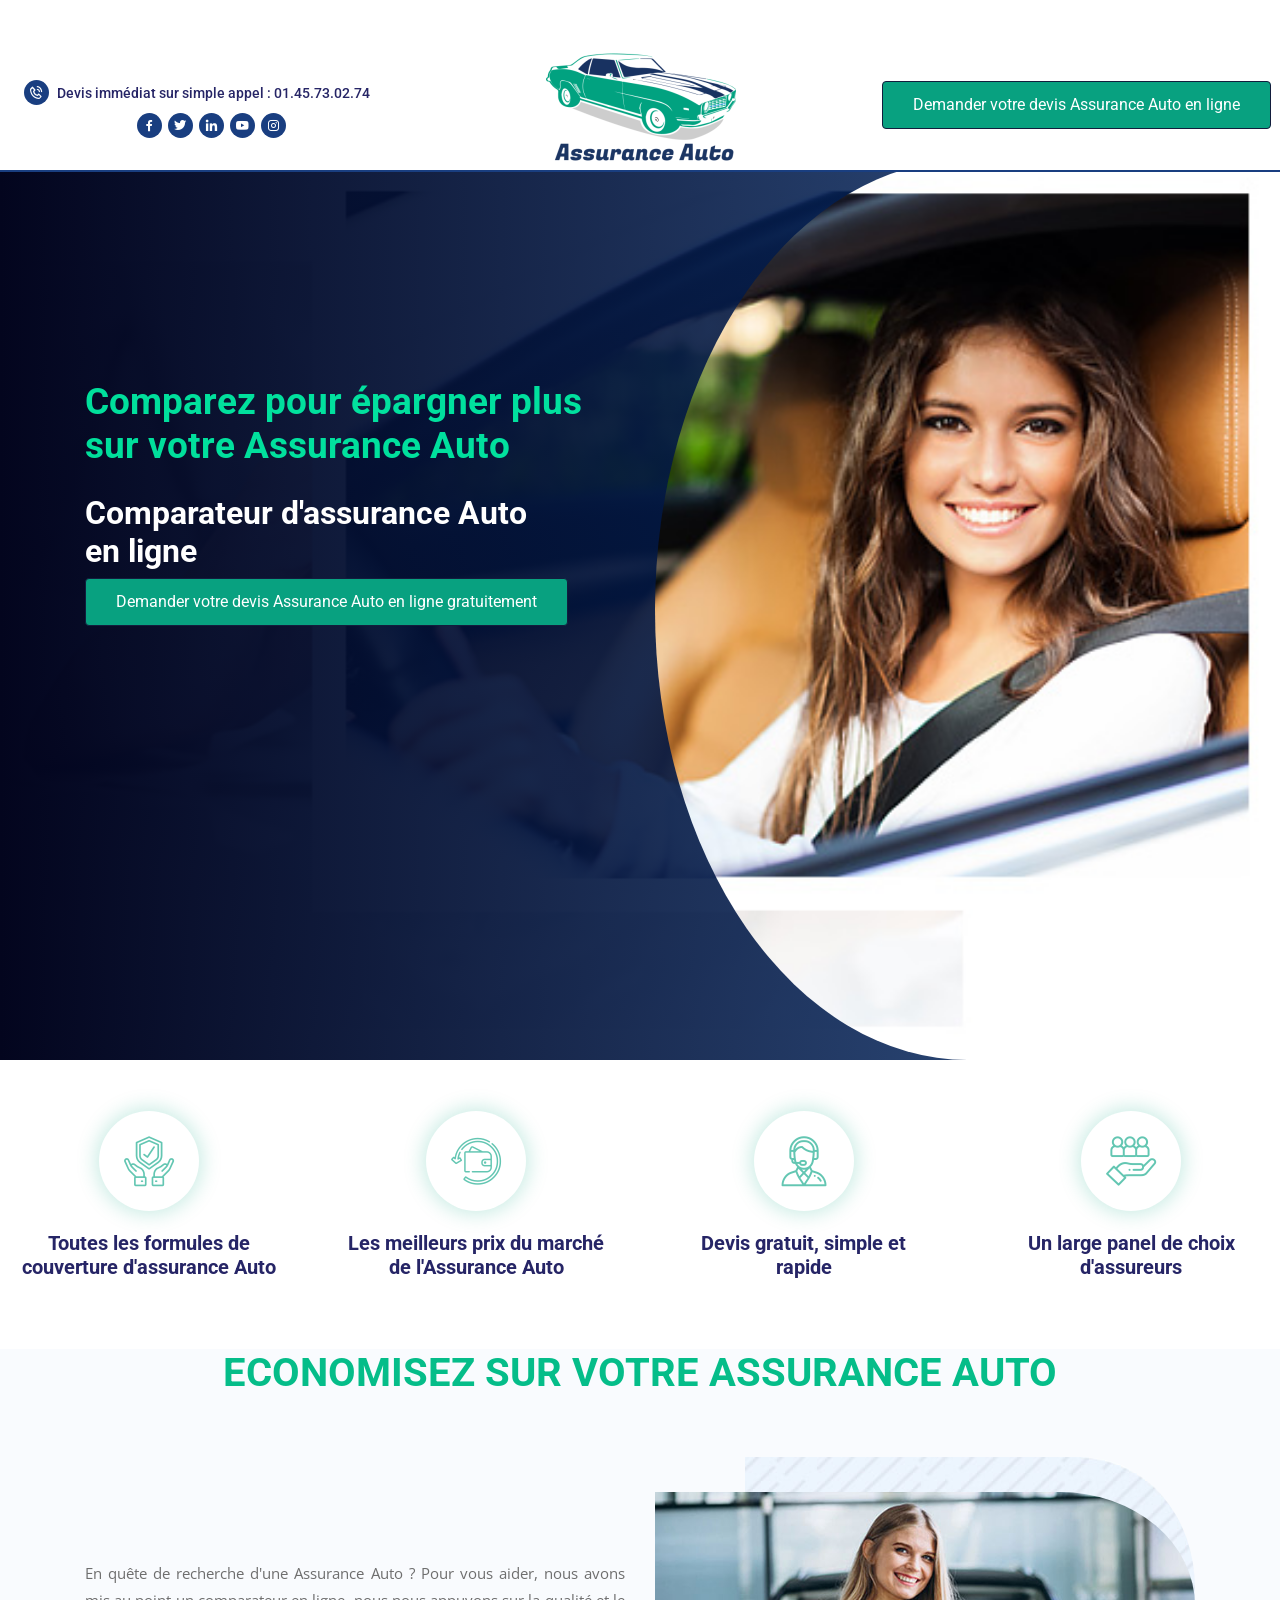
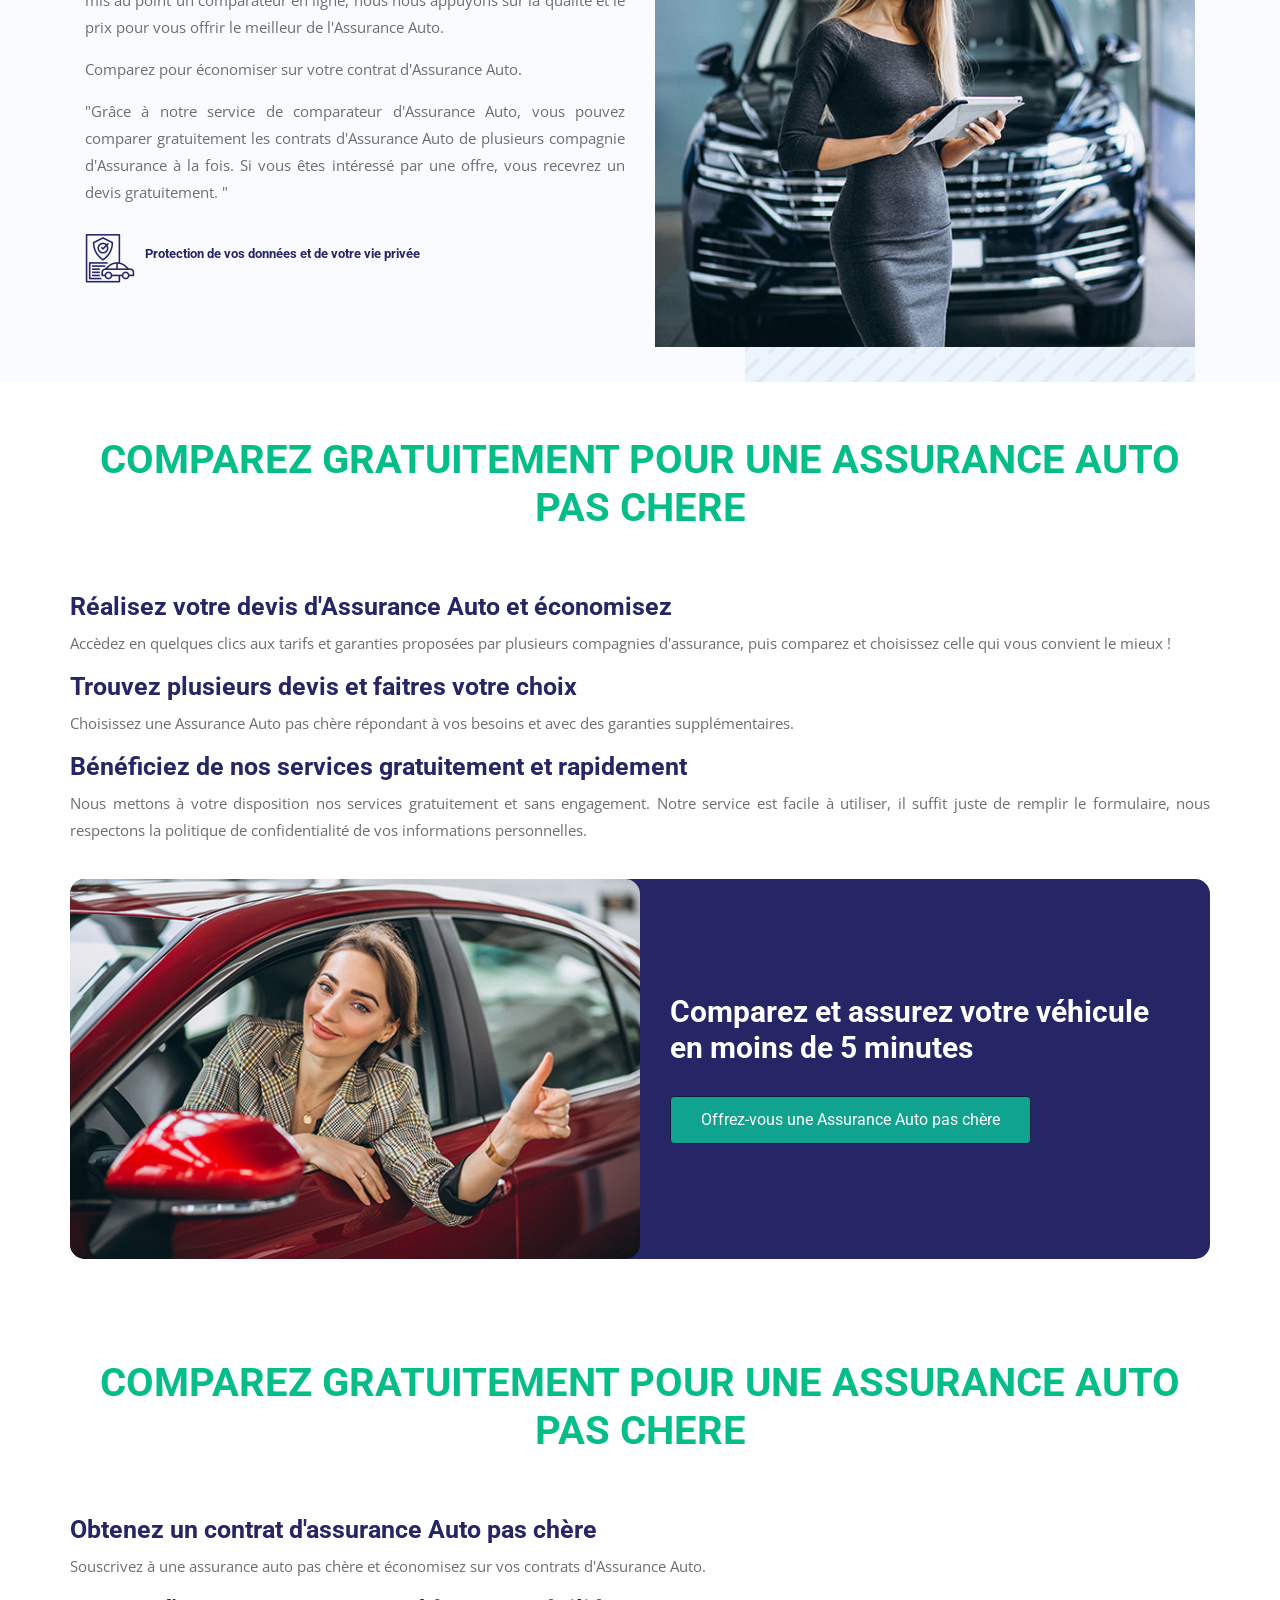
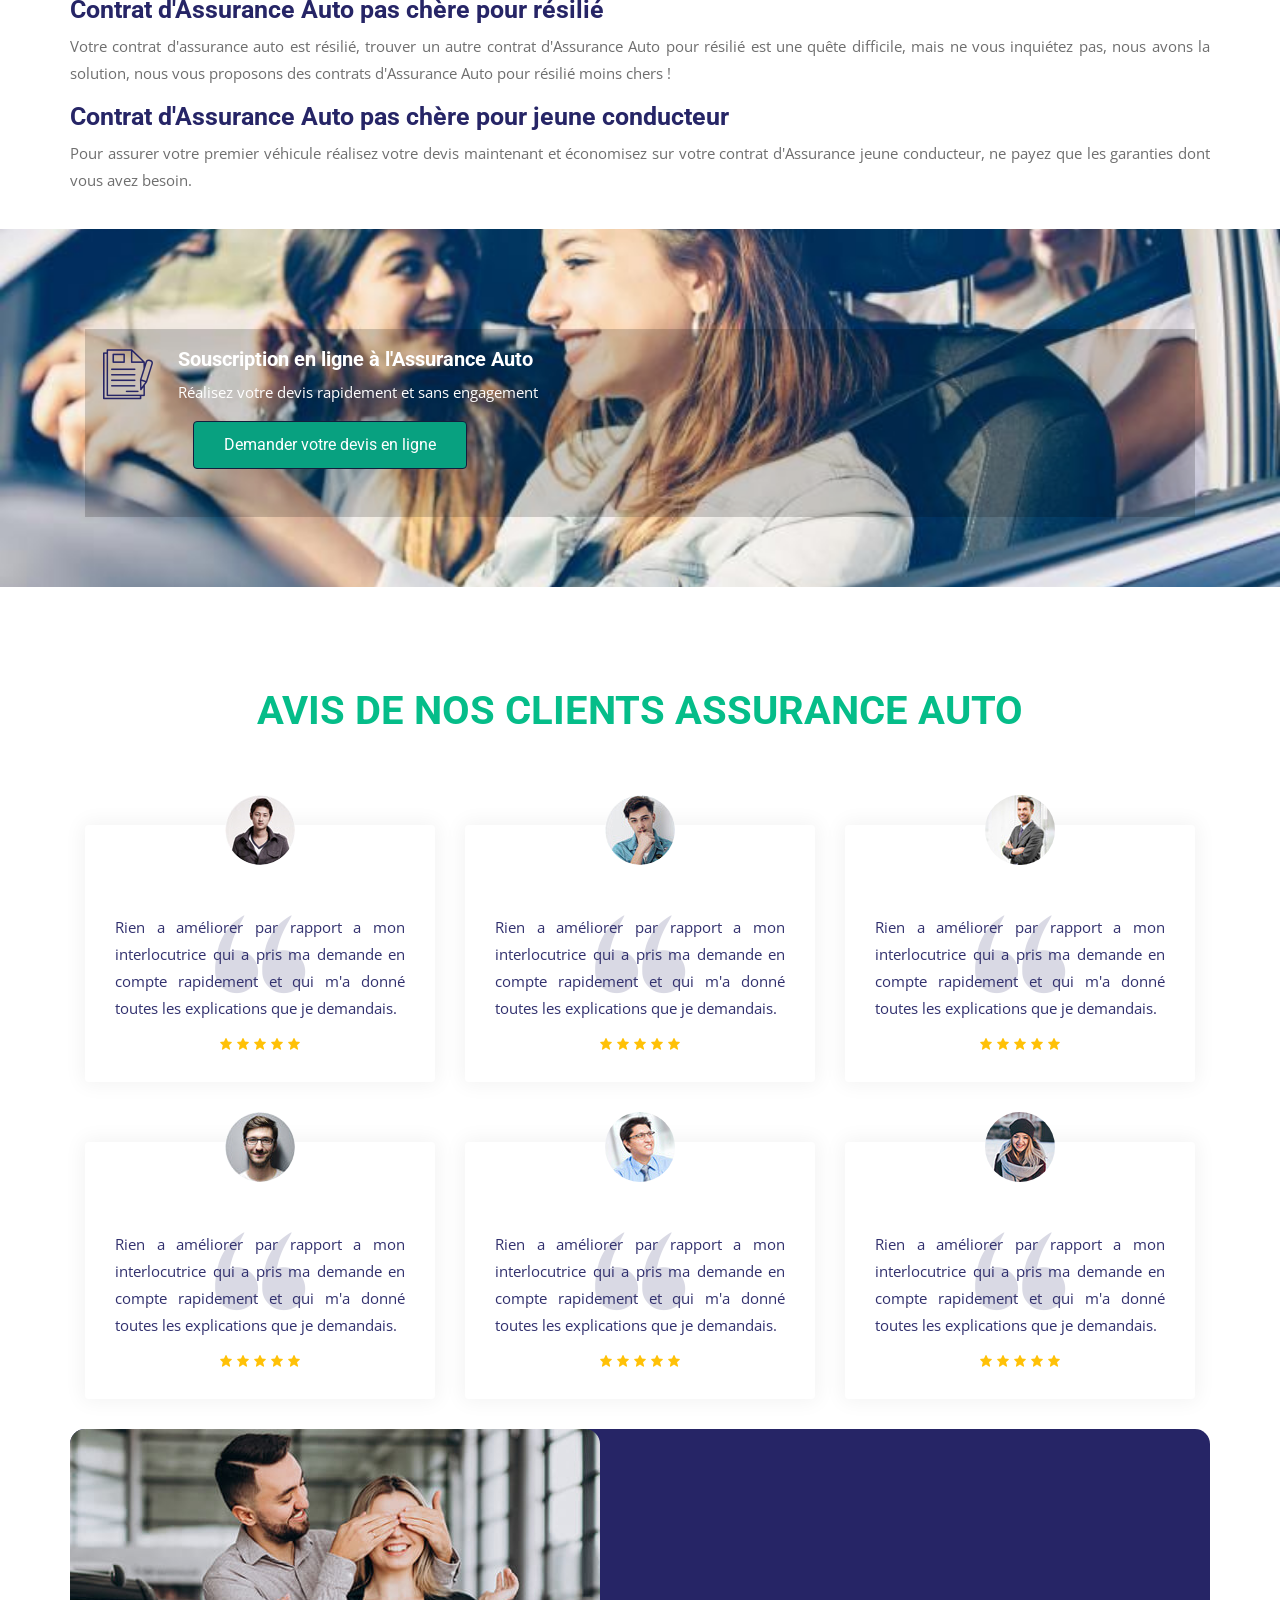
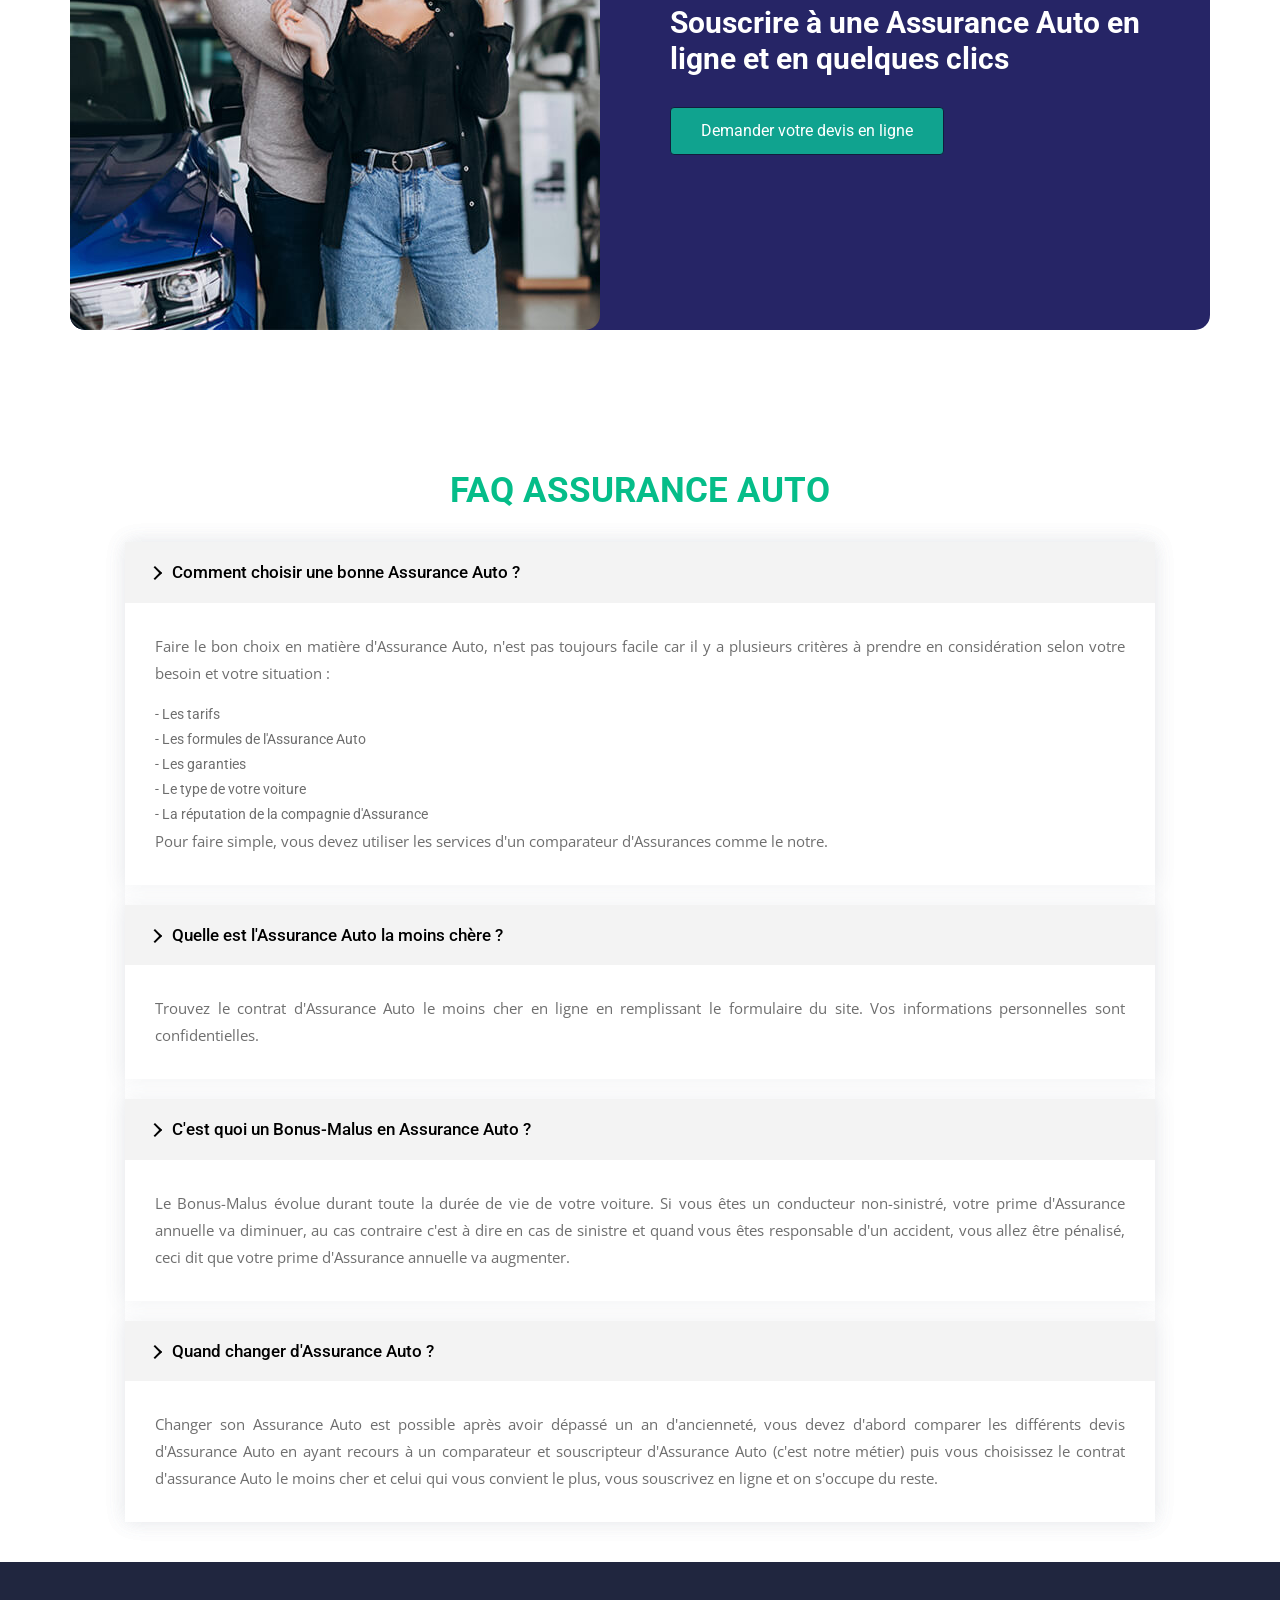
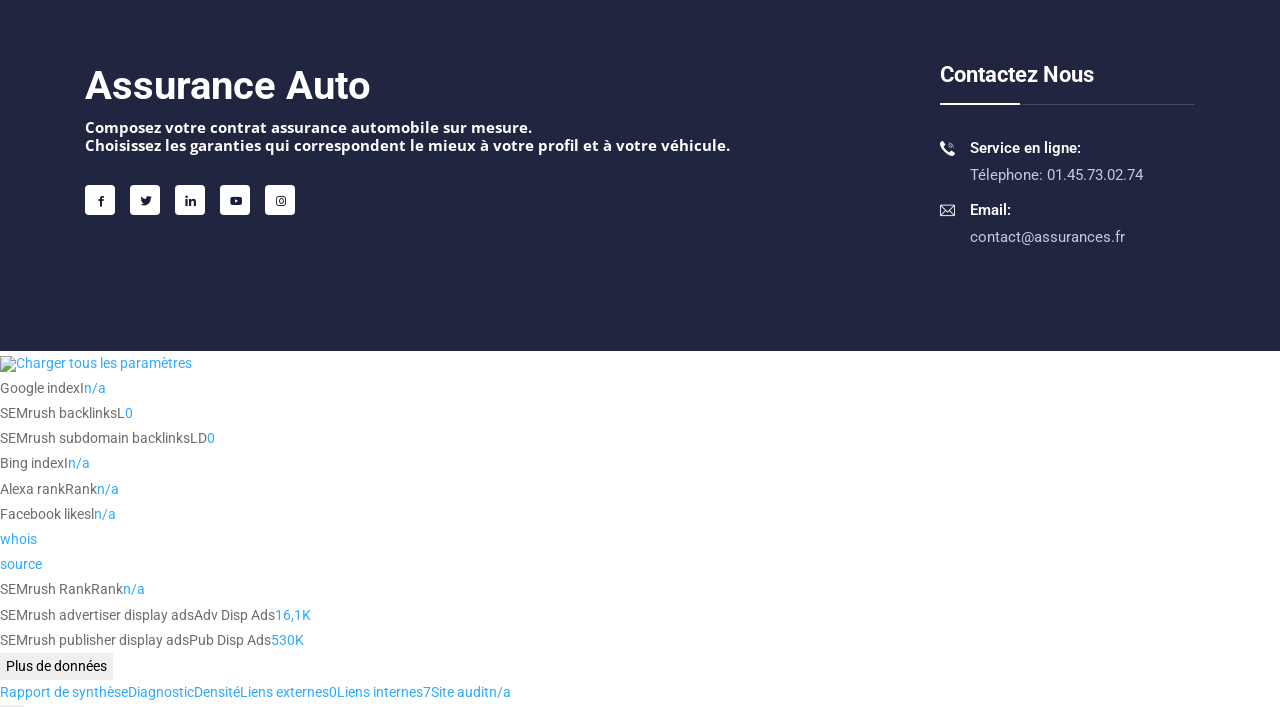
==== commit 52e60537: "Update index.html" ====
--- a/index.html
+++ b/index.html
@@ -1,4 +1,6 @@
-<html lang="fr"><head>
+<html lang="fr">
+
+<head>
     <meta http-equiv="content-type" content="text/html;charset=utf-8">
     <link rel="icon" type="image/png" href="images/favicons.png">
     <meta charset="utf-8">
@@ -10,10 +12,13 @@
     <link rel="preload" href="next/static/chunks/main-b4aff35cfc5748d07c33.js" as="script">
     <link rel="preload" href="next/static/chunks/webpack-ac838d907c0035820b94.js" as="script">
     <link rel="preload" href="next/static/chunks/framework.1ae6aab54c557c2f6555.js" as="script">
-    <link rel="preload" href="next/static/chunks/cf44cf6bdf4a83b99b4f4b7c683886531b4cc96c.e68a13ffc3e01fed6aa6.js" as="script">
+    <link rel="preload" href="next/static/chunks/cf44cf6bdf4a83b99b4f4b7c683886531b4cc96c.e68a13ffc3e01fed6aa6.js"
+        as="script">
     <link rel="preload" href="next/static/chunks/pages/_app-bf96c27e036f47601217.js" as="script">
-    <link rel="preload" href="next/static/chunks/27eac1fd04199c481c4019e0fa37f672f4d1157a.44fbbf3f697c468d6582.js" as="script">
-    <link rel="preload" href="next/static/chunks/65e782cee80e2be2c78bfa2c9b818c4512163fbc.4d2e0a7cf006bdc9fb2c.js" as="script">
+    <link rel="preload" href="next/static/chunks/27eac1fd04199c481c4019e0fa37f672f4d1157a.44fbbf3f697c468d6582.js"
+        as="script">
+    <link rel="preload" href="next/static/chunks/65e782cee80e2be2c78bfa2c9b818c4512163fbc.4d2e0a7cf006bdc9fb2c.js"
+        as="script">
     <link rel="preload" href="next/static/chunks/pages/index2-725d8782ff3e0494cc86.js" as="script">
     <script charset="utf-8" src="/next/static/chunks/6.6d05e558838b02e9ac17.js"></script>
     <script charset="utf-8" src="/next/static/chunks/6.6d05e558838b02e9ac17.js"></script>
@@ -21,7 +26,7 @@
 
     <style>
         .about-area .about-content span {
-            text-transform: none !important; 
+            text-transform: none !important;
         }
 
         .default-btn.active {
@@ -147,9 +152,12 @@
     </style>
 </head>
 
-<body>
+<body data-new-gr-c-s-check-loaded="14.1043.0" data-gr-ext-installed=""
+    datasqstyle="{&quot;top&quot;:0,&quot;position&quot;:&quot;static&quot;}"
+    datasquuid="91e59db9-778d-4376-b366-57812dd5ff5f" style="top: 40px; position: relative;">
     <div>
-        <header class="header-area fixed-top">
+        <header class="header-area fixed-top" datasqstyle="{&quot;top&quot;:null}"
+            datasquuid="91e59db9-778d-4376-b366-57812dd5ff5f" datasqtop="40" style="top: 40px;">
             <div class="top-header-area">
                 <div class="">
                     <div class="row align-items-center">
@@ -179,13 +187,17 @@
                         <div class="col-lg-4 col-md-4 col-sm-6" style="
     text-align: center;
 ">
-                           <a href="index.html"> <img src="images/logo.png" alt="logo" style=""></a>
-                        </div>
-
-
-
-                        <div class="col-lg-4 col-md-4 col-sm-6" style="visibility: visible;animation-delay: 0.5s;text-align: center;">
-                            <div class="banner-btn fadeInUp" style="animation-name: fadeInUp; visibility: visible; animation-delay: 0.5s;"><a href="form.html" class="default-btn active"> Demander votre devis Assurance Auto en ligne</a></div>
+                            <a href="index.html"> <img src="images/logo.png" alt="logo" style=""></a>
+                        </div>
+
+
+
+                        <div class="col-lg-4 col-md-4 col-sm-6"
+                            style="visibility: visible;animation-delay: 0.5s;text-align: center;">
+                            <div class="banner-btn fadeInUp"
+                                style="animation-name: fadeInUp; visibility: visible; animation-delay: 0.5s;"><a
+                                    href="form.html" class="default-btn active"> Demander votre devis Assurance Auto en
+                                    ligne</a></div>
                         </div>
                     </div>
                 </div>
@@ -208,14 +220,19 @@
                         <div class="banner-text" style="
     margin-top: -314px;
 ">
-                            <h1 style="animation-name: fadeInUp;visibility: visible;animation-delay: 0.2s;font-size: 37px;" class="fadeInUp">Comparez pour épargner plus sur votre Assurance Auto</h1>
-                            <h2 style="animation-name: fadeInUp;visibility: visible;animation-delay: 0.3s;color: white !important;" class="fadeInUp">Comparateur d'assurance Auto<br> en ligne </h2>
-                            <div class="banner-btn fadeInUp" style="animation-name: fadeInUp; visibility: visible; animation-delay: 0.5s;"><a class="default-btn active" href="form.html" style="
+                            <h1 style="animation-name: fadeInUp;visibility: visible;animation-delay: 0.2s;font-size: 37px;"
+                                class="fadeInUp">Comparez pour épargner plus sur votre Assurance Auto</h1>
+                            <h2 style="animation-name: fadeInUp;visibility: visible;animation-delay: 0.3s;color: white !important;"
+                                class="fadeInUp">Comparateur d'assurance Auto<br> en ligne </h2>
+                            <div class="banner-btn fadeInUp"
+                                style="animation-name: fadeInUp; visibility: visible; animation-delay: 0.5s;"><a
+                                    class="default-btn active" href="form.html" style="
 ">Demander votre devis Assurance Auto en ligne gratuitement</a></div>
                         </div>
                     </div>
                     <div class="col-lg-6 pr-0">
-                        <div class="banner-img fadeInRight" style="animation-name: fadeInRight; visibility: visible; animation-delay: 0.2s;"></div>
+                        <div class="banner-img fadeInRight"
+                            style="animation-name: fadeInRight; visibility: visible; animation-delay: 0.2s;"></div>
                     </div>
                 </div>
             </div>
@@ -250,7 +267,7 @@
                         <div class="single-choose"><span class="flaticon-target"></span>
                             <h3 style="
         color: #262566;
-    ">Un large panel de choix d'assureurs                            </h3>
+    ">Un large panel de choix d'assureurs </h3>
                         </div>
                     </div>
                 </div>
@@ -264,19 +281,24 @@
                     <h2 style="
         width: 100%;
         /* margin-top: 17px; */
-    ">ASSURANCE AUTO PAS CHERE</h2>
+    ">ECONOMISEZ SUR VOTRE ASSURANCE AUTO</h2>
                 </div>
                 <div class="row align-items-center">
                     <div class="col-lg-6 col-md-6">
                         <div class="about-content">
 
-                            <p>"Grâce à notre service de comparateur d'Assurance Auto, vous pouvez comparer gratuitement les contrats d'Assurance Auto de plusieurs compagnie d'Assurance à la fois. 
-Si vous êtes intéressé par une offre, vous recevrez un devis gratuitement. "</p>
+                            <p>En quête de recherche d'une Assurance Auto ? Pour vous aider, nous avons mis au point un
+                                comparateur en ligne, nous nous appuyons sur la qualité et le prix pour vous offrir le
+                                meilleur de l'Assurance Auto.</p>
                             <p>Comparez pour économiser sur votre contrat d'Assurance Auto.</p>
+                            <p>"Grâce à notre service de comparateur d'Assurance Auto, vous pouvez comparer gratuitement
+                                les contrats d'Assurance Auto de plusieurs compagnie d'Assurance à la fois.
+                                Si vous êtes intéressé par une offre, vous recevrez un devis gratuitement. "</p>
                             <div class="about-list">
                                 <div class="row">
                                     <div class="col-lg-12">
-                                        <div class="about-single-list list-2"><i class="icon-style flaticon-car-insurance"></i><span style="
+                                        <div class="about-single-list list-2"><i
+                                                class="icon-style flaticon-car-insurance"></i><span style="
         font-size: 13px;
         padding-top: 13px;
         text-align: left;
@@ -287,8 +309,10 @@
                         </div>
                     </div>
                     <div class="col-lg-6 col-md-6">
-                        <div class="about-img-3"><img data-cfsrc="images/about-img-3.jpg" alt="Image" src="images/about-img-3.jpg">
-                            <div class="about-img-2"><img data-cfsrc="images/about-img-2.jpg" alt="Image" src="images/car-slide.jpg">
+                        <div class="about-img-3"><img data-cfsrc="images/about-img-3.jpg" alt="Image"
+                                src="images/about-img-3.jpg">
+                            <div class="about-img-2"><img data-cfsrc="images/about-img-2.jpg" alt="Image"
+                                    src="images/car-slide.jpg">
                             </div>
                         </div>
                     </div>
@@ -307,27 +331,17 @@
                     <div class="single-privacy">
                         <h3 class="mt-0" style="
     ">Réalisez votre devis d'Assurance Auto et économisez </h3>
-                        <p>En réalisant un comparatif des assurances auto sur notre site, vous avez accès en quelques
-                            clics aux tarifs et garanties proposées par les assureurs et autres acteurs du marché.
-
-                            Il ne vous reste qu'à comparer tranquillement les offres des assurances auto et à choisir
-                            celle qui vous convient le mieux ! Attention cependant à ne pas délaisser les garanties au
-                            profit d'un prix très attractif.</p>
+                        <p>Accèdez en quelques clics aux tarifs et garanties proposées par plusieurs compagnies
+                            d'assurance, puis comparez et choisissez celle qui vous convient le mieux ! </p>
                         <h3 style="
-    ">Trouver un devis d'assurance pour une voiture d'occasion</h3>
-                        <p>Un véhicule d'occasion coûte moins cher à l'achat. L'assurance auto pour une voiture
-                            d'occasion est également moins chère. Pour une automobile ancienne et/ou de faible valeur,
-                            Assurland.com vous conseille une assurance au tiers ou intermédiaire.
-
-                            En cas de vice caché détecté, l'acheteur dispose d'un délai de 2 ans à partir de la
-                            découverte du vice pour annuler la vente du véhicule. Dans ce cas, la garantie protection
-                            juridique vous aidera dans vos démarches.</p>
+    ">Trouvez plusieurs devis et faitres votre choix </h3>
+                        <p>Choisissez une Assurance Auto pas chère répondant à vos besoins et avec des garanties
+                            supplémentaires.</p>
                         <h3 style="
-    ">Quel tarif pour une assurance voiture ?</h3>
-                        <p>Le prix moyen d'une assurance auto au tiers est d'environ 450 euros par an et de 850 euros
-                            annuels pour une assurance tous risques. Cependant, ce coût peut grandement varier en
-                            fonction du type de véhicule, de son prix, du profil de l'assuré, de son passé en assurance
-                            voiture...</p>
+    ">Bénéficiez de nos services gratuitement et rapidement</h3>
+                        <p>Nous mettons à votre disposition nos services gratuitement et sans engagement. Notre service
+                            est facile à utiliser, il suffit juste de remplir le formulaire, nous respectons la
+                            politique de confidentialité de vos informations personnelles.</p>
                     </div>
                 </div>
             </div>
@@ -341,9 +355,11 @@
                     <div class="col-lg-6 col-md-6 p-0">
                         <div class="business-content">
                             <h3>Comparez et assurez votre véhicule en moins de 5 minutes </h3>
-                            <div class="banner-btn fadeInUp" style="animation-name: fadeInUp; visibility: visible; animation-delay: 0.5s;"><a href="form.html" class="default-btn active" style="
+                            <div class="banner-btn fadeInUp"
+                                style="animation-name: fadeInUp; visibility: visible; animation-delay: 0.5s;"><a
+                                    href="form.html" class="default-btn active" style="
     background-color: #00ffad94 !important;
-">Demander votre devis en ligne</a></div>
+">Offrez-vous une Assurance Auto pas chère</a></div>
                         </div>
                     </div>
                 </div>
@@ -360,13 +376,17 @@
                     <div class="single-privacy">
                         <h3 class="mt-0" style="
     ">Obtenez un contrat d'assurance Auto pas chère</h3>
-                        <p>Souscrivez à une assurance auto pas chère et économisez sur vos contrats d'Assurance Auto.</p>
+                        <p>Souscrivez à une assurance auto pas chère et économisez sur vos contrats d'Assurance Auto.
+                        </p>
                         <h3 style="
-    ">Souscrivez à une assurance auto pas chère et économisez sur vos contrats d'Assurance Auto.</h3>
-                        <p>Votre contrat d'assurance auto est résilié, trouver un autre contrat d'Assurance Auto pour résilié est une quête difficile, mais ne vous inquiétez pas, nous avons la solution, nous vous proposons des contrats d'Assurance Auto pour résilié moins chers !</p>
+    ">Contrat d'Assurance Auto pas chère pour résilié</h3>
+                        <p>Votre contrat d'assurance auto est résilié, trouver un autre contrat d'Assurance Auto pour
+                            résilié est une quête difficile, mais ne vous inquiétez pas, nous avons la solution, nous
+                            vous proposons des contrats d'Assurance Auto pour résilié moins chers !</p>
                         <h3 style="
     ">Contrat d'Assurance Auto pas chère pour jeune conducteur</h3>
-                        <p>Pour assurer votre premier véhicule réalisez votre devis maintenant et économisez sur votre contrat d'Assurance jeune conducteur, ne payez que les garanties dont vous avez besoin.</p>
+                        <p>Pour assurer votre premier véhicule réalisez votre devis maintenant et économisez sur votre
+                            contrat d'Assurance jeune conducteur, ne payez que les garanties dont vous avez besoin.</p>
                     </div>
                 </div>
             </div>
@@ -386,8 +406,11 @@
                                 <h3 style="
 ">Souscription en ligne à l'Assurance Auto</h3>
                                 <p style="font-size: #262566;">Réalisez votre devis rapidement et sans engagement</p>
-                                <div class="col-lg-12 col-md-12 col-sm-12" style="visibility: visible;animation-delay: 0.5s;">
-                                    <div class="banner-btn fadeInUp" style="animation-name: fadeInUp; visibility: visible; animation-delay: 0.5s;"><a href="form.html" class="default-btn active" style="
+                                <div class="col-lg-12 col-md-12 col-sm-12"
+                                    style="visibility: visible;animation-delay: 0.5s;">
+                                    <div class="banner-btn fadeInUp"
+                                        style="animation-name: fadeInUp; visibility: visible; animation-delay: 0.5s;"><a
+                                            href="form.html" class="default-btn active" style="
 ">Demander votre devis en ligne</a>
                                     </div>
                                 </div>
@@ -503,12 +526,15 @@
                 <div class="container">
                     <div class="row align-items-center">
                         <div class="col-lg-6 col-md-6 p-0">
-                            <div class="business-img"><img data-cfsrc="images/business-img.jpg" alt="Image" src="images/about-img-5.jpg"></div>
+                            <div class="business-img"><img data-cfsrc="images/business-img.jpg" alt="Image"
+                                    src="images/about-img-5.jpg"></div>
                         </div>
                         <div class="col-lg-6 col-md-6 p-0">
                             <div class="business-content">
                                 <h3>Souscrire à une Assurance Auto en ligne et en quelques clics</h3>
-                                <div class="banner-btn fadeInUp" style="animation-name: fadeInUp; visibility: visible; animation-delay: 0.5s;"><a href="form.html" class="default-btn active" style="
+                                <div class="banner-btn fadeInUp"
+                                    style="animation-name: fadeInUp; visibility: visible; animation-delay: 0.5s;"><a
+                                        href="form.html" class="default-btn active" style="
     background-color: #00ffad94 !important;
 ">Demander votre devis en ligne</a></div>
                             </div>
@@ -523,50 +549,93 @@
                     <h2>FAQ ASSURANCE AUTO</h2>
                     <div data-accordion-component="Accordion" class="accordion">
                         <div data-accordion-component="AccordionItem" class="accordion__item">
-                            <div data-accordion-component="AccordionItemHeading" role="heading" class="accordion__heading" aria-level="3">
+                            <div data-accordion-component="AccordionItemHeading" role="heading"
+                                class="accordion__heading" aria-level="3">
                                 <div data-accordion-component="AccordionItem" class="accordion__item">
-                                    <div data-accordion-component="AccordionItemHeading" role="heading" class="accordion__heading" aria-level="3">
-                                        <div class="accordion__button" id="accordion__heading-raa-3" aria-disabled="true" aria-expanded="true" aria-controls="accordion__panel-raa-3" role="button" tabindex="0" data-accordion-component="AccordionItemButton">Comment choisir une bonne Assurance Auto ?</div>
-                                    </div>
-                                    <div data-accordion-component="AccordionItemPanel" class="accordion__panel" role="region" aria-labelledby="accordion__heading-raa-3" id="accordion__panel-raa-3">
-                                        <p>Faire le bon choix en matière d'Assurance Auto, n'est pas toujours facile car il y a plusieurs critères à prendre en considération selon votre besoin et votre situation : </p>
-<ul>
-<li>- Les tarifs </li>
-<li>- Les formules de l'Assurance Auto </li>
-<li>- Les garanties </li>
-<li>- Le type de votre voiture </li>
-<li>- La réputation de la compagnie d'Assurance</li>
-
-<p>Pour faire simple, vous devez utiliser les services d'un comparateur d'Assurances comme le notre.</p>
-</ul>
+                                    <div data-accordion-component="AccordionItemHeading" role="heading"
+                                        class="accordion__heading" aria-level="3">
+                                        <div class="accordion__button" id="accordion__heading-raa-3"
+                                            aria-disabled="true" aria-expanded="true"
+                                            aria-controls="accordion__panel-raa-3" role="button" tabindex="0"
+                                            data-accordion-component="AccordionItemButton">Comment choisir une bonne
+                                            Assurance Auto ?</div>
+                                    </div>
+                                    <div data-accordion-component="AccordionItemPanel" class="accordion__panel"
+                                        role="region" aria-labelledby="accordion__heading-raa-3"
+                                        id="accordion__panel-raa-3">
+                                        <p>Faire le bon choix en matière d'Assurance Auto, n'est pas toujours facile car
+                                            il y a plusieurs critères à prendre en considération selon votre besoin et
+                                            votre situation : </p>
+                                        <ul>
+                                            <li>- Les tarifs </li>
+                                            <li>- Les formules de l'Assurance Auto </li>
+                                            <li>- Les garanties </li>
+                                            <li>- Le type de votre voiture </li>
+                                            <li>- La réputation de la compagnie d'Assurance</li>
+
+                                            <p>Pour faire simple, vous devez utiliser les services d'un comparateur
+                                                d'Assurances comme le notre.</p>
+                                        </ul>
                                     </div>
                                 </div>
                                 <div data-accordion-component="AccordionItem" class="accordion__item">
-                                    <div data-accordion-component="AccordionItemHeading" role="heading" class="accordion__heading" aria-level="3">
-                                        <div class="accordion__button" id="accordion__heading-raa-3" aria-disabled="true" aria-expanded="true" aria-controls="accordion__panel-raa-3" role="button" tabindex="0" data-accordion-component="AccordionItemButton">Quelle est l'Assurance Auto la moins chère ?</div>
-                                    </div>
-                                    <div data-accordion-component="AccordionItemPanel" class="accordion__panel" role="region" aria-labelledby="accordion__heading-raa-3" id="accordion__panel-raa-3">
-                                        <p>Trouvez le contrat d'Assurance Auto le moins cher en ligne en remplissant le formulaire du site. Vos informations personnelles sont confidentielles.</p>
+                                    <div data-accordion-component="AccordionItemHeading" role="heading"
+                                        class="accordion__heading" aria-level="3">
+                                        <div class="accordion__button" id="accordion__heading-raa-3"
+                                            aria-disabled="true" aria-expanded="true"
+                                            aria-controls="accordion__panel-raa-3" role="button" tabindex="0"
+                                            data-accordion-component="AccordionItemButton">Quelle est l'Assurance Auto
+                                            la moins chère ?</div>
+                                    </div>
+                                    <div data-accordion-component="AccordionItemPanel" class="accordion__panel"
+                                        role="region" aria-labelledby="accordion__heading-raa-3"
+                                        id="accordion__panel-raa-3">
+                                        <p>Trouvez le contrat d'Assurance Auto le moins cher en ligne en remplissant le
+                                            formulaire du site. Vos informations personnelles sont confidentielles.</p>
                                     </div>
                                 </div>
                                 <div data-accordion-component="AccordionItem" class="accordion__item">
-                                    <div data-accordion-component="AccordionItemHeading" role="heading" class="accordion__heading" aria-level="3">
-                                        <div class="accordion__button" id="accordion__heading-raa-3" aria-disabled="true" aria-expanded="true" aria-controls="accordion__panel-raa-3" role="button" tabindex="0" data-accordion-component="AccordionItemButton">C'est quoi un Bonus-Malus en Assurance Auto ?</div>
-                                    </div>
-                                    <div data-accordion-component="AccordionItemPanel" class="accordion__panel" role="region" aria-labelledby="accordion__heading-raa-3" id="accordion__panel-raa-3">
-                                        <p>Le Bonus-Malus évolue durant toute la durée de vie de votre voiture. Si vous êtes un conducteur non-sinistré, votre prime d'Assurance annuelle va diminuer, au cas contraire c'est à dire en cas de sinistre et quand vous êtes responsable d'un accident, vous allez être pénalisé, ceci dit que votre prime d'Assurance annuelle va augmenter.</p>
+                                    <div data-accordion-component="AccordionItemHeading" role="heading"
+                                        class="accordion__heading" aria-level="3">
+                                        <div class="accordion__button" id="accordion__heading-raa-3"
+                                            aria-disabled="true" aria-expanded="true"
+                                            aria-controls="accordion__panel-raa-3" role="button" tabindex="0"
+                                            data-accordion-component="AccordionItemButton">C'est quoi un Bonus-Malus en
+                                            Assurance Auto ?</div>
+                                    </div>
+                                    <div data-accordion-component="AccordionItemPanel" class="accordion__panel"
+                                        role="region" aria-labelledby="accordion__heading-raa-3"
+                                        id="accordion__panel-raa-3">
+                                        <p>Le Bonus-Malus évolue durant toute la durée de vie de votre voiture. Si vous
+                                            êtes un conducteur non-sinistré, votre prime d'Assurance annuelle va
+                                            diminuer, au cas contraire c'est à dire en cas de sinistre et quand vous
+                                            êtes responsable d'un accident, vous allez être pénalisé, ceci dit que votre
+                                            prime d'Assurance annuelle va augmenter.</p>
                                     </div>
                                 </div>
                                 <div data-accordion-component="AccordionItem" class="accordion__item">
-                                    <div data-accordion-component="AccordionItemHeading" role="heading" class="accordion__heading" aria-level="3">
-                                        <div class="accordion__button" id="accordion__heading-raa-3" aria-disabled="true" aria-expanded="true" aria-controls="accordion__panel-raa-3" role="button" tabindex="0" data-accordion-component="AccordionItemButton">Quand changer d'Assurance Auto ?</div>
-                                    </div>
-                                    <div data-accordion-component="AccordionItemPanel" class="accordion__panel" role="region" aria-labelledby="accordion__heading-raa-3" id="accordion__panel-raa-3">
-                                        <p>Changer son Assurance Auto est possible après avoir dépassé un an d'ancienneté, vous devez d'abord comparer les différents devis d'Assurance Auto en ayant recours à un comparateur et souscripteur d'Assurance Auto (c'est notre métier) puis vous choisissez le contrat d'assurance Auto le moins cher et celui qui vous convient le plus, vous souscrivez en ligne et on s'occupe du reste.</p>
+                                    <div data-accordion-component="AccordionItemHeading" role="heading"
+                                        class="accordion__heading" aria-level="3">
+                                        <div class="accordion__button" id="accordion__heading-raa-3"
+                                            aria-disabled="true" aria-expanded="true"
+                                            aria-controls="accordion__panel-raa-3" role="button" tabindex="0"
+                                            data-accordion-component="AccordionItemButton">Quand changer d'Assurance
+                                            Auto ?</div>
+                                    </div>
+                                    <div data-accordion-component="AccordionItemPanel" class="accordion__panel"
+                                        role="region" aria-labelledby="accordion__heading-raa-3"
+                                        id="accordion__panel-raa-3">
+                                        <p>Changer son Assurance Auto est possible après avoir dépassé un an
+                                            d'ancienneté, vous devez d'abord comparer les différents devis d'Assurance
+                                            Auto en ayant recours à un comparateur et souscripteur d'Assurance Auto
+                                            (c'est notre métier) puis vous choisissez le contrat d'assurance Auto le
+                                            moins cher et celui qui vous convient le plus, vous souscrivez en ligne et
+                                            on s'occupe du reste.</p>
                                     </div>
                                 </div>
                             </div>
-                            <div data-accordion-component="AccordionItemPanel" class="accordion__panel" role="region" aria-labelledby="accordion__heading-raa-0" id="accordion__panel-raa-0" hidden="">
+                            <div data-accordion-component="AccordionItemPanel" class="accordion__panel" role="region"
+                                aria-labelledby="accordion__heading-raa-0" id="accordion__panel-raa-0" hidden="">
                                 <div class="row align-items-center">
                                     <div class="col-lg-12">
                                         <p>Le prix des cotisations pratiqué par les assureurs varie chaque année. Ainsi,
@@ -644,7 +713,8 @@
                             <ul>
                                 <li><i class="flaticon-call"></i><span>Service en ligne:</span><a href="#">Télephone:
                                         01.45.73.02.74</a></li>
-                                <li><i class="flaticon-email"></i><span>Email:</span><a href="#">contact@assurances.fr</a></li>
+                                <li><i class="flaticon-email"></i><span>Email:</span><a
+                                        href="#">contact@assurances.fr</a></li>
 
                             </ul>
                         </div>
@@ -671,4 +741,88 @@
 
 
 
-</body></html>
+
+    <div id="sqseobar2" class="sqseobar2-white sqseobar2-horizontal">
+        <div class="sqseobar2-inner"><img
+                src="chrome-extension://akdgnmcogleenhbclghghlkkdndkjdjc/static/svg/seoquake-icon.svg"
+                class="sqseobar2-logo"><a
+                class="sqseobar2-link sqseobar2-reloadButton sqseobar2-item-hidden"><span>Charger tous les
+                    paramètres</span></a>
+            <div class="sqseobar2-parameters">
+                <div class="sqmore-container" style="width: 1076px;">
+                    <div class="sqseobar2-parameters-container">
+                        <div class="sqseobar2-parameterItemInline"><span class="sqicn sqicn-google"></span><span
+                                class="sqseobar2-parameterItemInline-title sqseobar2-parameterItemInline-title-full">Google
+                                index</span><span class="sqseobar2-parameterItemInline-title">I</span><a
+                                href="https://www.google.com/search?hl=en&amp;safe=off&amp;q=site%3Azassauto.github.io&amp;btnG=Search&amp;gws_rd=cr"
+                                target="_blank" class="seoquake-params-request">n/a</a></div>
+                        <div class="sqseobar2-parameterItemInline"><span class="sqicn sqicn-semrush"></span><span
+                                class="sqseobar2-parameterItemInline-title sqseobar2-parameterItemInline-title-full">SEMrush
+                                backlinks</span><span class="sqseobar2-parameterItemInline-title">L</span><a
+                                href="https://www.semrush.com/analytics/backlinks/backlinks/?q=https%3A%2F%2Fzassauto.github.io%2F-Auto-V2.2.2%2F&amp;searchType=url?utm_source=seoquake&amp;utm_medium=toolbar&amp;utm_campaign=params&amp;ref=174537735"
+                                target="_blank" class="seoquake-params-request">0</a></div>
+                        <div class="sqseobar2-parameterItemInline"><span class="sqicn sqicn-semrush"></span><span
+                                class="sqseobar2-parameterItemInline-title sqseobar2-parameterItemInline-title-full">SEMrush
+                                subdomain backlinks</span><span class="sqseobar2-parameterItemInline-title">LD</span><a
+                                href="https://www.semrush.com/analytics/backlinks/backlinks/zassauto.github.io:domain?utm_source=seoquake&amp;utm_medium=toolbar&amp;utm_campaign=params&amp;ref=174537735"
+                                target="_blank" class="seoquake-params-request">0</a></div>
+                        <div class="sqseobar2-parameterItemInline"><span class="sqicn sqicn-bing"></span><span
+                                class="sqseobar2-parameterItemInline-title sqseobar2-parameterItemInline-title-full">Bing
+                                index</span><span class="sqseobar2-parameterItemInline-title">I</span><a
+                                href="https://www.bing.com/search?q=site%3Azassauto.github.io&amp;FORM=QBRE"
+                                target="_blank" class="seoquake-params-request">n/a</a></div>
+                        <div class="sqseobar2-parameterItemInline"><span class="sqicn sqicn-alexa"></span><span
+                                class="sqseobar2-parameterItemInline-title sqseobar2-parameterItemInline-title-full">Alexa
+                                rank</span><span class="sqseobar2-parameterItemInline-title">Rank</span><a
+                                href="https://www.alexa.com/siteinfo/zassauto.github.io" target="_blank"
+                                class="seoquake-params-request">n/a</a></div>
+                        <div class="sqseobar2-parameterItemInline"><span class="sqicn sqicn-facebook"></span><span
+                                class="sqseobar2-parameterItemInline-title sqseobar2-parameterItemInline-title-full">Facebook
+                                likes</span><span class="sqseobar2-parameterItemInline-title">l</span><a
+                                href="https://www.facebook.com/v2.5/plugins/like.php?layout=button_count&amp;href=https%3A%2F%2Fzassauto.github.io%2F-Auto-V2.2.2%2F"
+                                target="_blank" class="seoquake-params-request">n/a</a></div>
+                        <div class="sqseobar2-parameterItemInline"><span class="sqicn sqicn-user"></span><a
+                                href="https://whois.domaintools.com/zassauto.github.io?utm_source=seoquake&amp;utm_medium=seoquake&amp;utm_campaign=seoquake&amp;ref=174537735"
+                                target="_blank" class="seoquake-params-request">whois</a></div>
+                        <div class="sqseobar2-parameterItemInline"><span class="sqicn sqicn-source"></span><a
+                                href="view-source:https://zassauto.github.io/-Auto-V2.2.2/" target="_blank"
+                                class="seoquake-params-request">source</a></div>
+                        <div class="sqseobar2-parameterItemInline"><span class="sqicn sqicn-semrush"></span><span
+                                class="sqseobar2-parameterItemInline-title sqseobar2-parameterItemInline-title-full">SEMrush
+                                Rank</span><span class="sqseobar2-parameterItemInline-title">Rank</span><a
+                                href="https://www.semrush.com/info/zassauto.github.io?ref=174537735&amp;utm_source=seoquake&amp;utm_medium=toolbar&amp;utm_campaign=params"
+                                target="_blank" class="seoquake-params-request">n/a</a></div>
+                        <div class="sqseobar2-parameterItemInline"><span class="sqicn sqicn-semrush"></span><span
+                                class="sqseobar2-parameterItemInline-title sqseobar2-parameterItemInline-title-full">SEMrush
+                                advertiser display ads</span><span class="sqseobar2-parameterItemInline-title">Adv Disp
+                                Ads</span><a
+                                href="https://www.semrush.com/analytics/da/creatives/github.io?platformName=asAdvertiser&amp;ref=174537735&amp;utm_source=seoquake&amp;utm_medium=serpoverlay&amp;utm_campaign=display_advertising"
+                                target="_blank" class="seoquake-params-request">16,1K</a></div>
+                        <div class="sqseobar2-parameterItemInline"><span class="sqicn sqicn-semrush"></span><span
+                                class="sqseobar2-parameterItemInline-title sqseobar2-parameterItemInline-title-full">SEMrush
+                                publisher display ads</span><span class="sqseobar2-parameterItemInline-title">Pub Disp
+                                Ads</span><a
+                                href="https://www.semrush.com/analytics/da/creatives/github.io?platformName=asPublisher&amp;ref=174537735&amp;utm_source=seoquake&amp;utm_medium=serpoverlay&amp;utm_campaign=display_advertising"
+                                target="_blank" class="seoquake-params-request">530K</a></div>
+                    </div>
+                </div><button class="sqseobar2-button-more" style="visibility: visible;">Plus de données</button>
+            </div>
+            <div class="sqseobar2-right-container">
+                <div class="sqseobar2-right-container-buttons"><a
+                        class="sqseobar2-link sqseobar2-link-pageinfo"><span>Rapport de synthèse</span></a><a
+                        class="sqseobar2-link sqseobar2-link-diagnosis"><span>Diagnostic</span></a><a
+                        class="sqseobar2-link sqseobar2-link-density"><span>Densité</span></a><a
+                        class="sqseobar2-link sqseobar2-link-external"><span>Liens externes</span><span
+                            class="sqseobar2-link-value">0</span></a><a
+                        class="sqseobar2-link sqseobar2-link-internal"><span>Liens internes</span><span
+                            class="sqseobar2-link-value">7</span></a><a class="sqseobar2-link sqseobar2-link-siteaudit"
+                        href="#"><span>Site audit</span><span class="sqseobar2-link-value">n/a</span></a></div><button
+                    class="sqseobar2-button-close" title="Fermer le panneau"></button><button
+                    class="sqseobar2-button-configure" title="Configurer le panneau"></button>
+            </div>
+        </div>
+    </div>
+</body>
+<grammarly-desktop-integration data-grammarly-shadow-root="true"></grammarly-desktop-integration>
+
+</html>
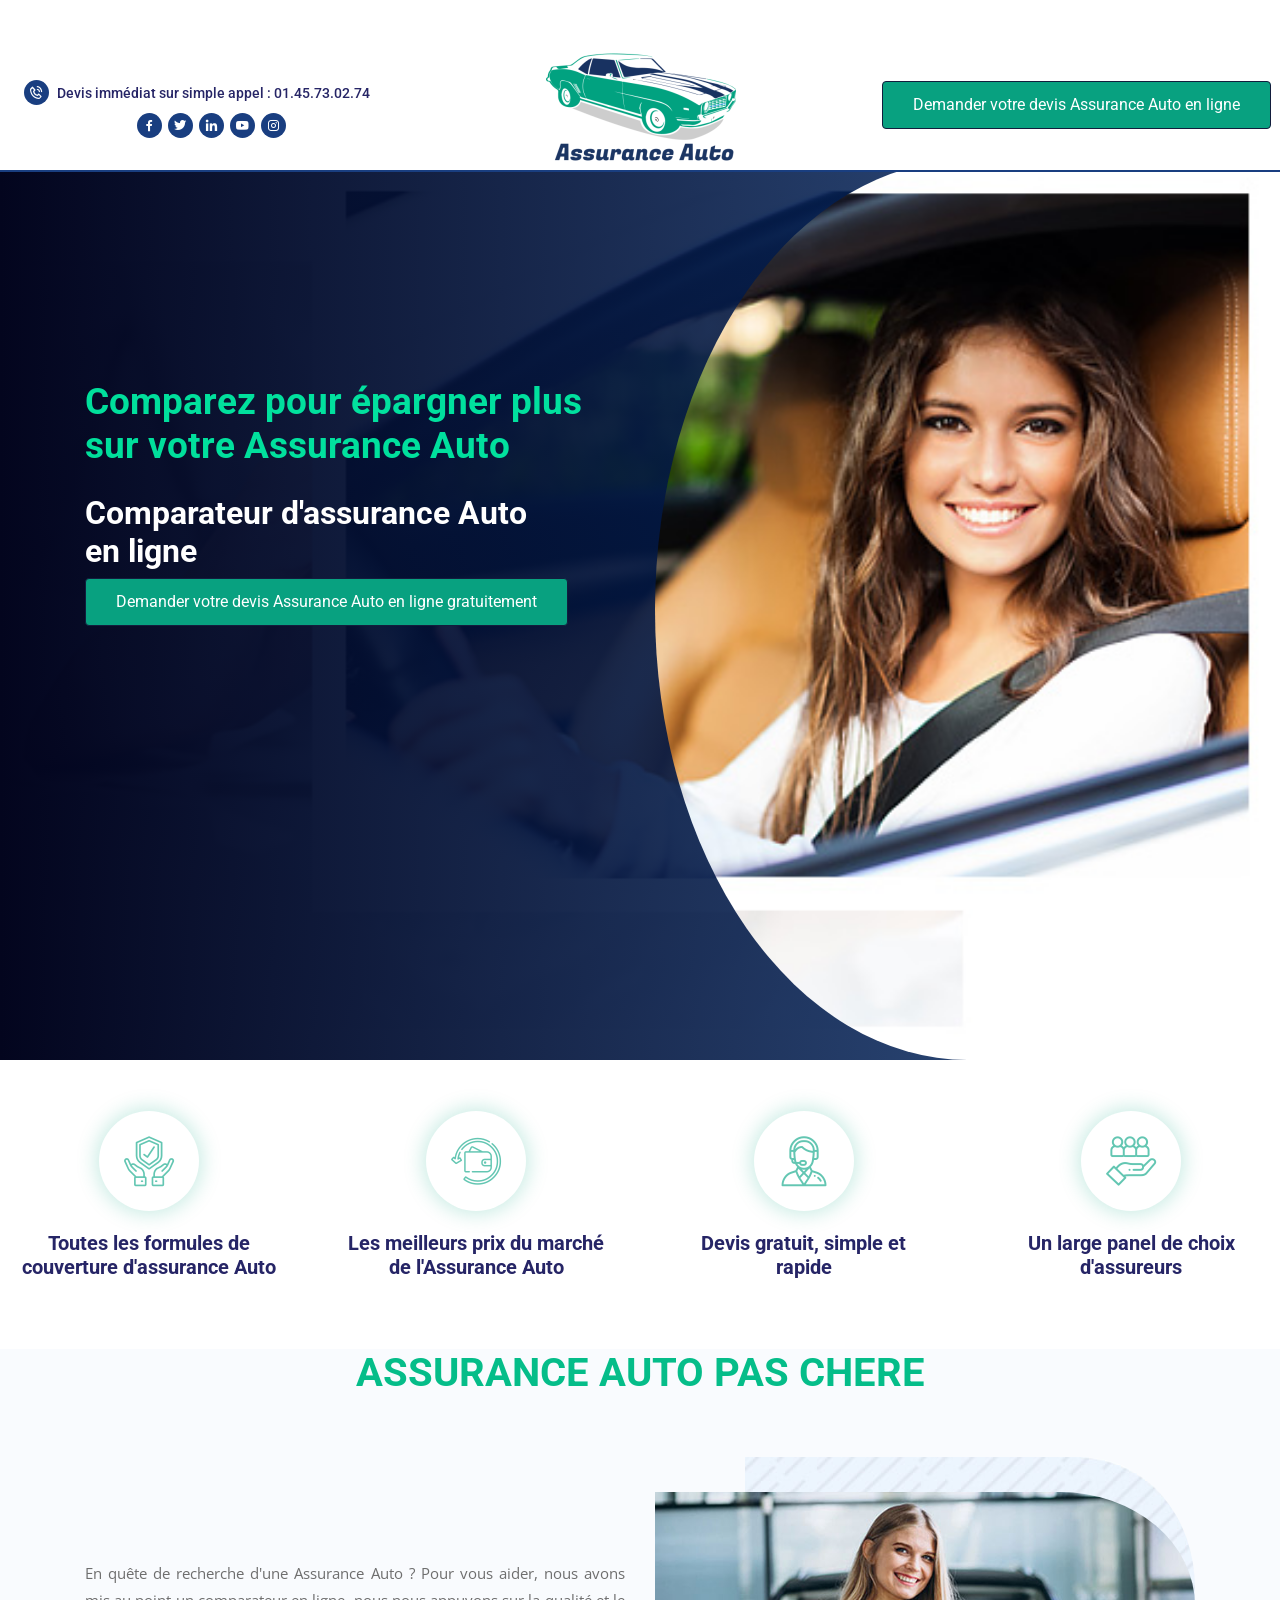
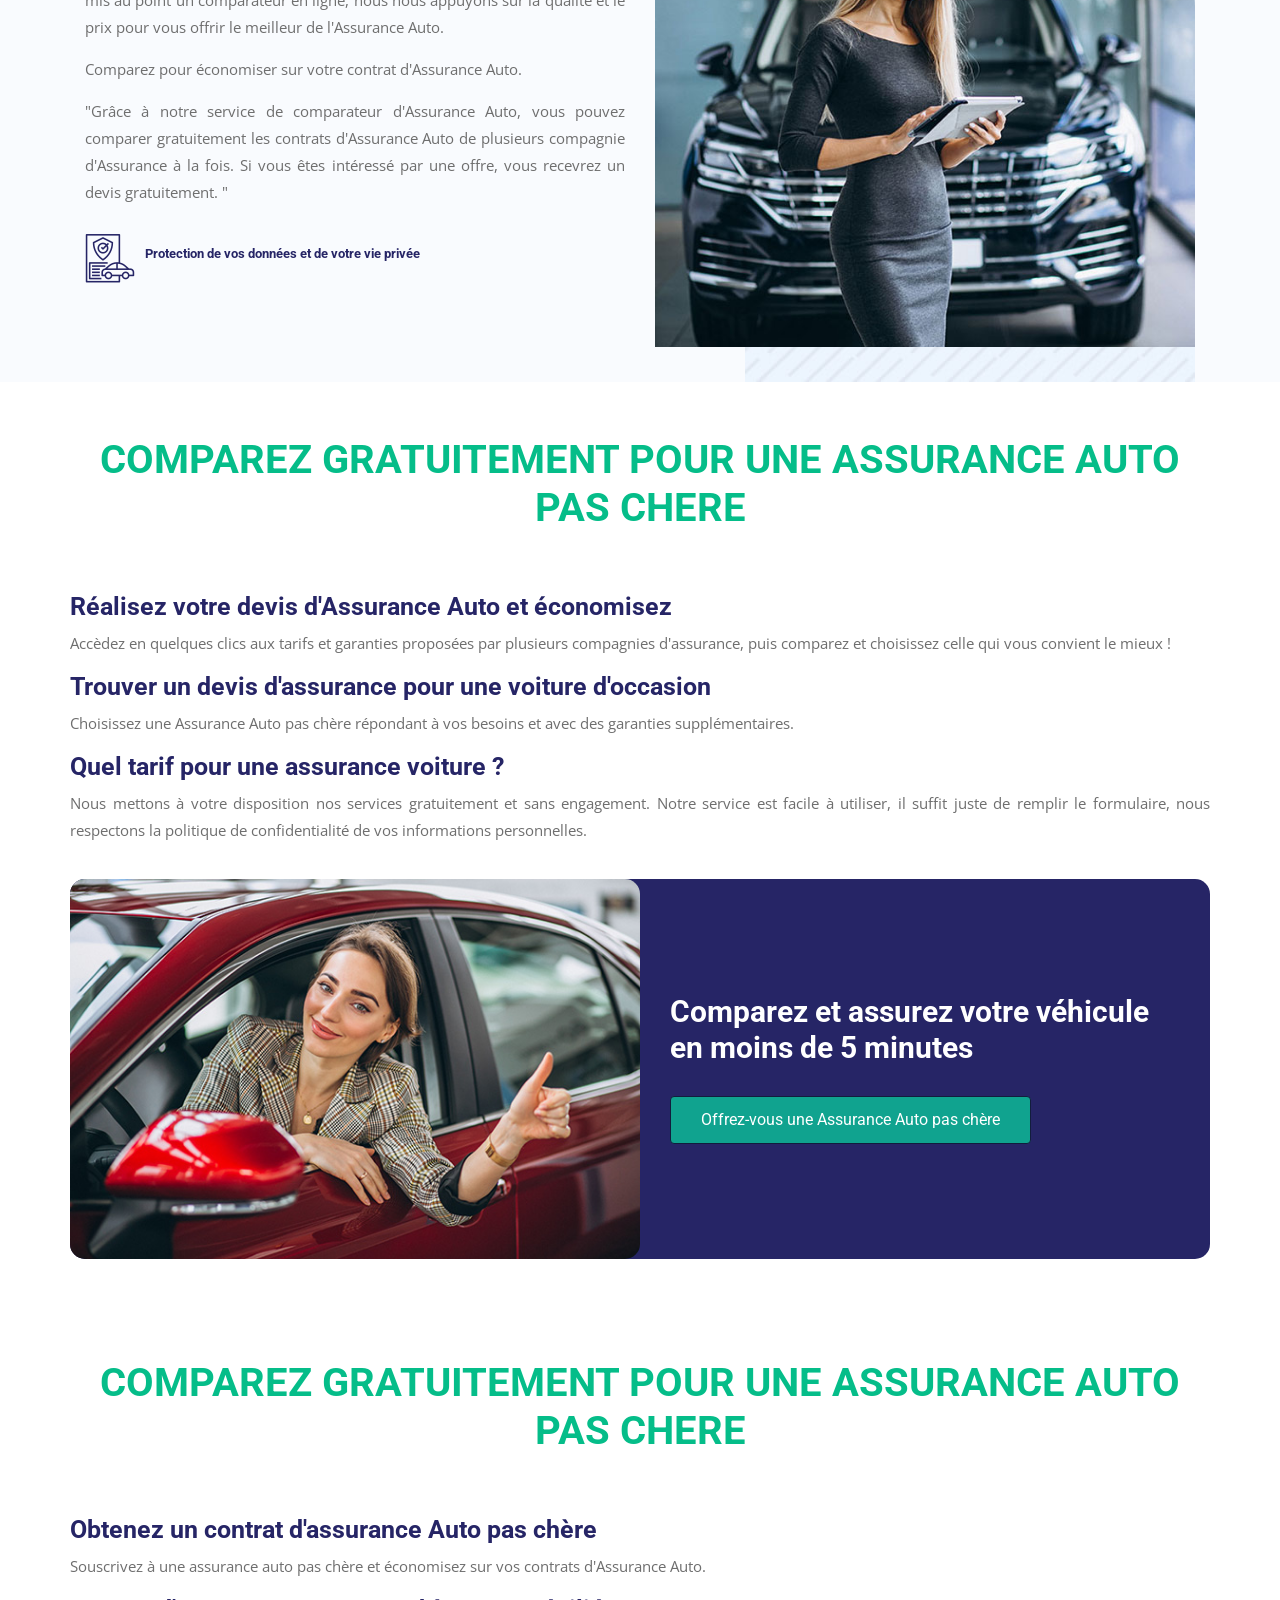
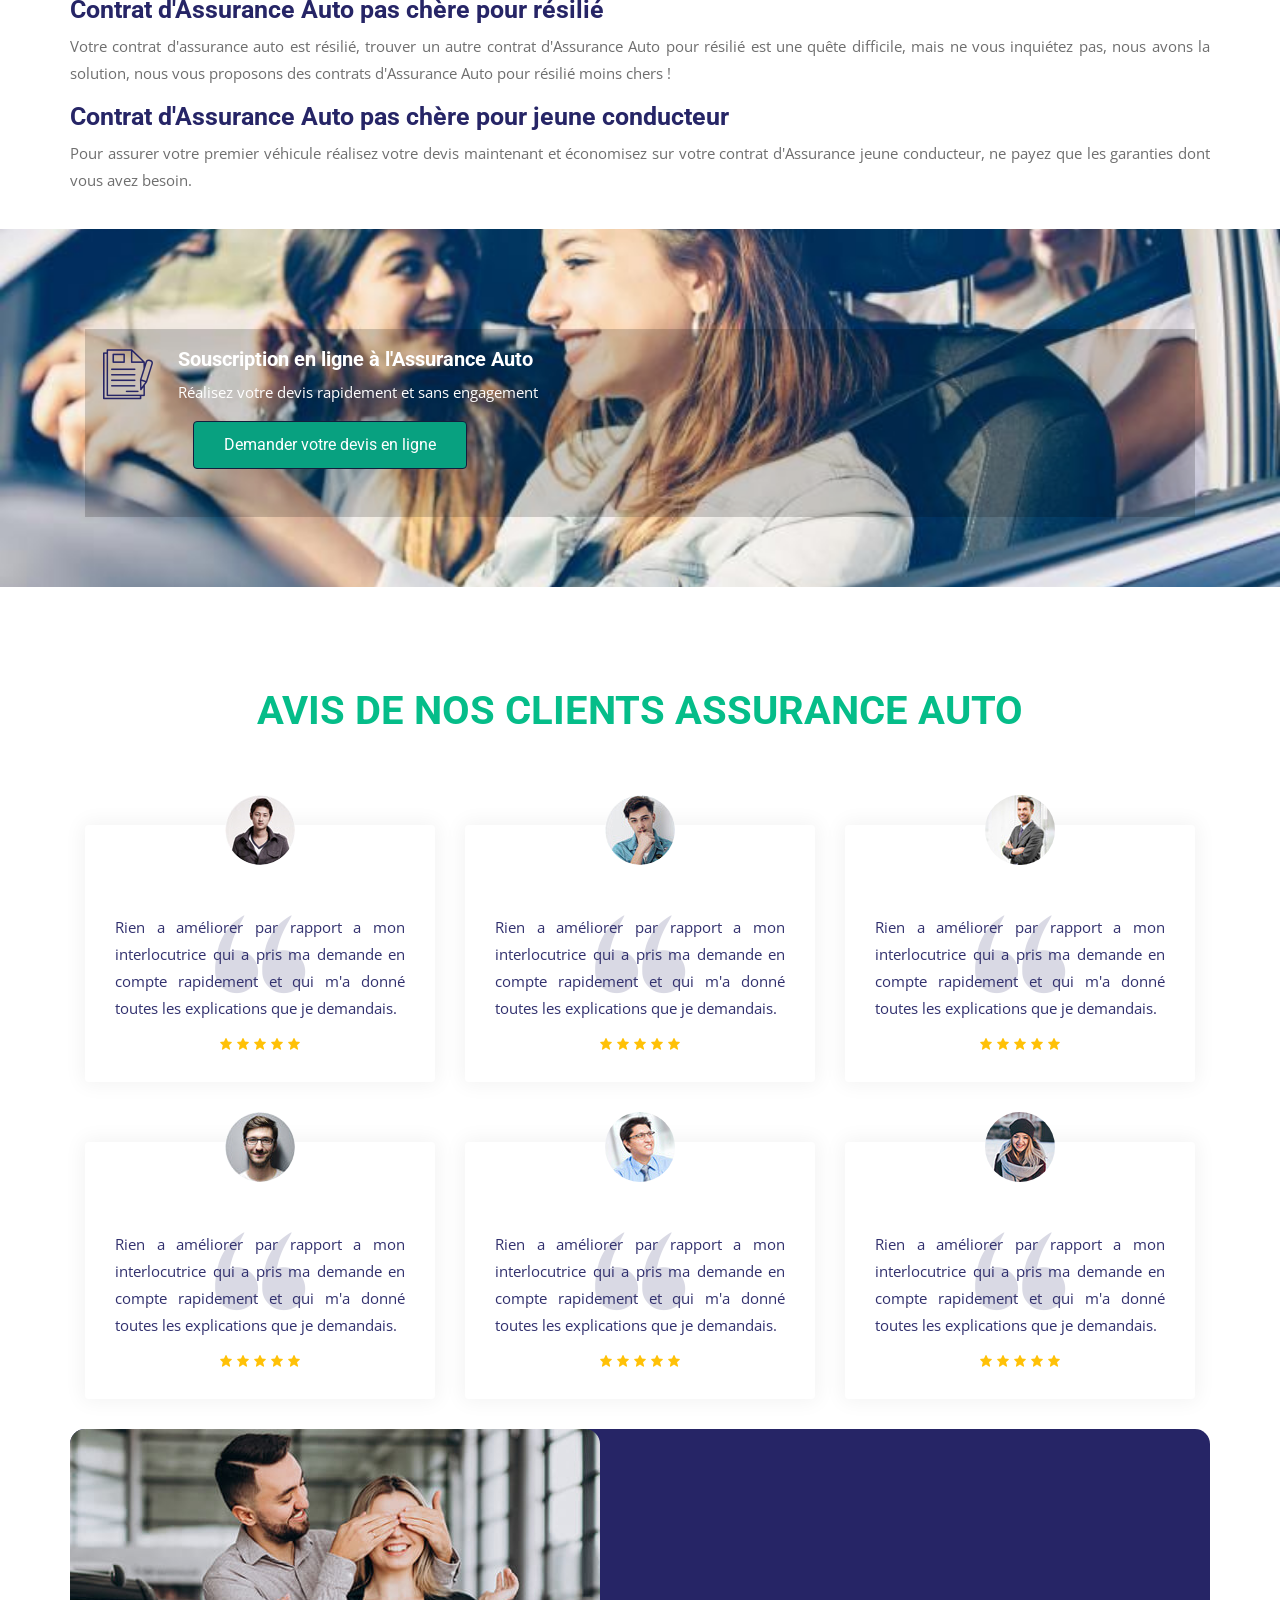
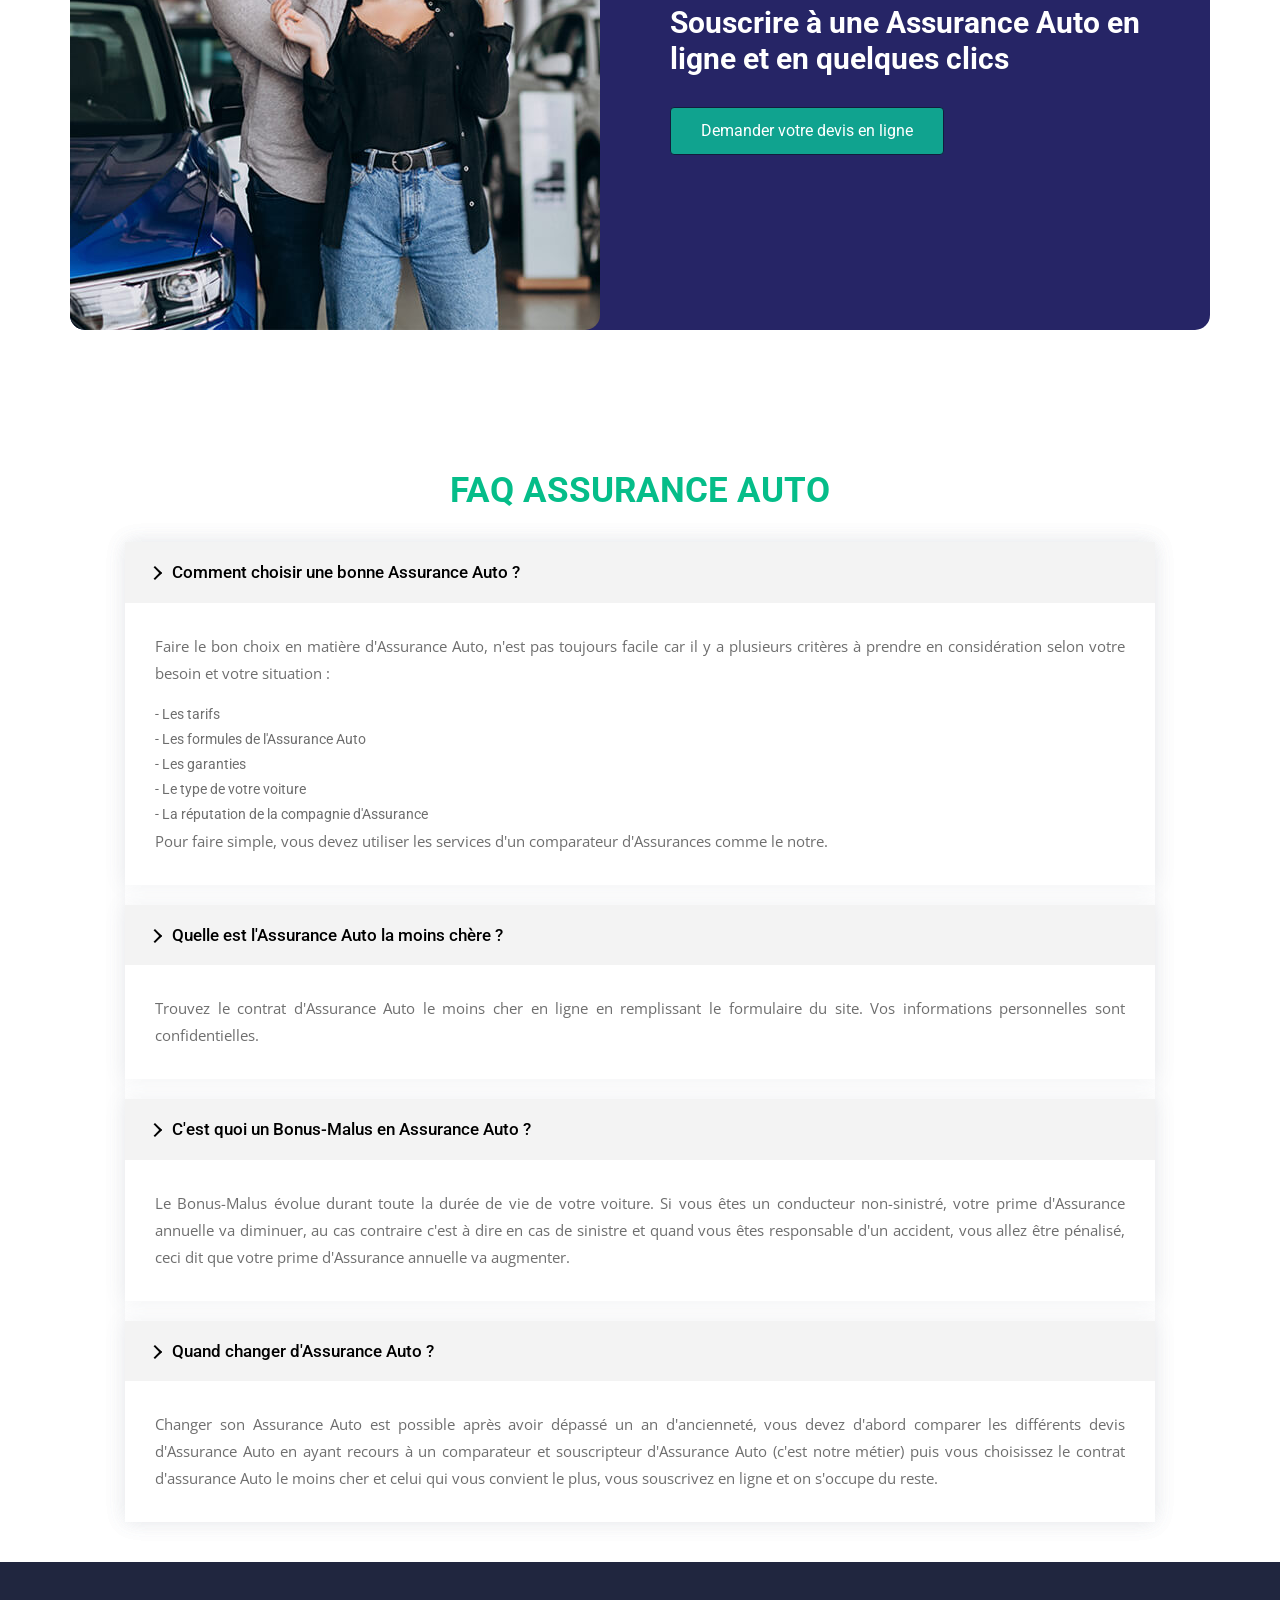
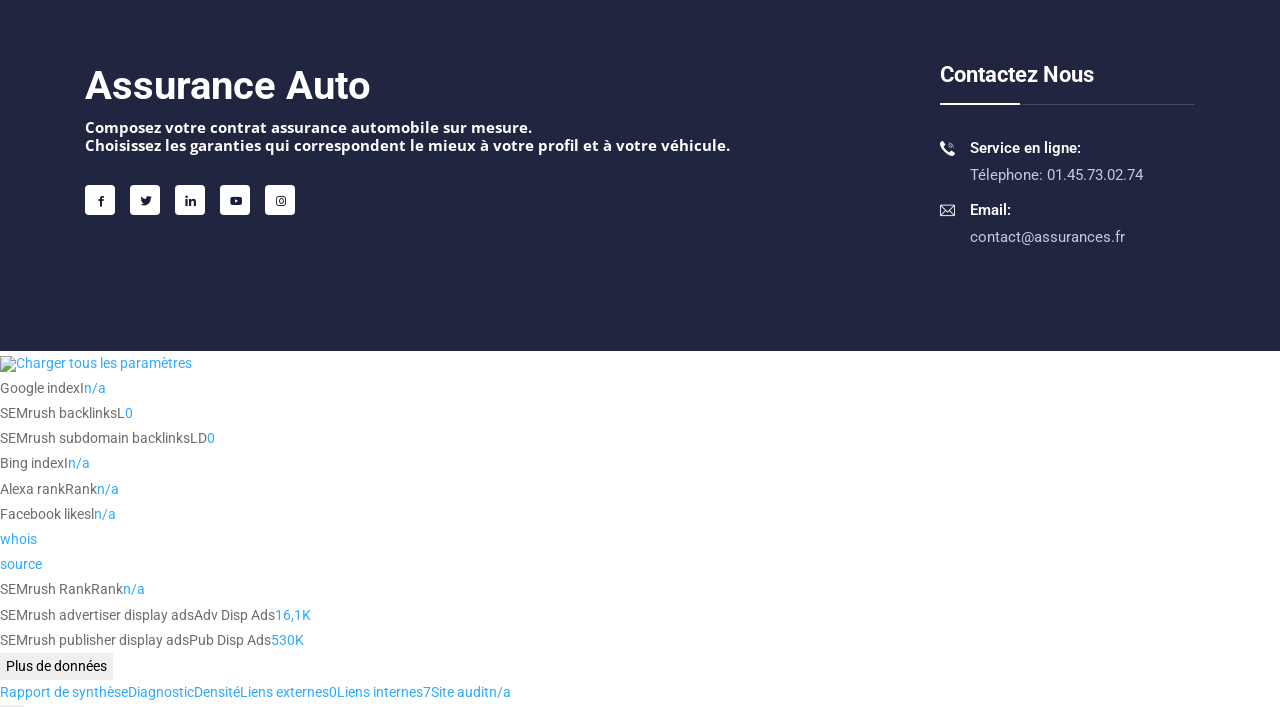
==== commit 16cdfc8a: "Update index.html" ====
--- a/index.html
+++ b/index.html
@@ -152,12 +152,12 @@
     </style>
 </head>
 
-<body data-new-gr-c-s-check-loaded="14.1043.0" data-gr-ext-installed=""
-    datasqstyle="{&quot;top&quot;:0,&quot;position&quot;:&quot;static&quot;}"
-    datasquuid="91e59db9-778d-4376-b366-57812dd5ff5f" style="top: 40px; position: relative;">
+<body datasqstyle="{&quot;top&quot;:0,&quot;position&quot;:&quot;static&quot;}"
+    datasquuid="d9d04430-2fc5-40b5-9086-df707b061331" style="top: 40px; position: relative;"
+    data-new-gr-c-s-check-loaded="14.1043.0" data-gr-ext-installed="">
     <div>
         <header class="header-area fixed-top" datasqstyle="{&quot;top&quot;:null}"
-            datasquuid="91e59db9-778d-4376-b366-57812dd5ff5f" datasqtop="40" style="top: 40px;">
+            datasquuid="d9d04430-2fc5-40b5-9086-df707b061331" datasqtop="40" style="top: 40px;">
             <div class="top-header-area">
                 <div class="">
                     <div class="row align-items-center">
@@ -281,7 +281,7 @@
                     <h2 style="
         width: 100%;
         /* margin-top: 17px; */
-    ">ECONOMISEZ SUR VOTRE ASSURANCE AUTO</h2>
+    ">ASSURANCE AUTO PAS CHERE</h2>
                 </div>
                 <div class="row align-items-center">
                     <div class="col-lg-6 col-md-6">
@@ -293,7 +293,8 @@
                             <p>Comparez pour économiser sur votre contrat d'Assurance Auto.</p>
                             <p>"Grâce à notre service de comparateur d'Assurance Auto, vous pouvez comparer gratuitement
                                 les contrats d'Assurance Auto de plusieurs compagnie d'Assurance à la fois.
-                                Si vous êtes intéressé par une offre, vous recevrez un devis gratuitement. "</p>
+                                Si vous êtes intéressé par une offre, vous recevrez un devis gratuitement. "
+                            </p>
                             <div class="about-list">
                                 <div class="row">
                                     <div class="col-lg-12">
@@ -334,11 +335,11 @@
                         <p>Accèdez en quelques clics aux tarifs et garanties proposées par plusieurs compagnies
                             d'assurance, puis comparez et choisissez celle qui vous convient le mieux ! </p>
                         <h3 style="
-    ">Trouvez plusieurs devis et faitres votre choix </h3>
+    ">Trouver un devis d'assurance pour une voiture d'occasion</h3>
                         <p>Choisissez une Assurance Auto pas chère répondant à vos besoins et avec des garanties
                             supplémentaires.</p>
                         <h3 style="
-    ">Bénéficiez de nos services gratuitement et rapidement</h3>
+    ">Quel tarif pour une assurance voiture ?</h3>
                         <p>Nous mettons à votre disposition nos services gratuitement et sans engagement. Notre service
                             est facile à utiliser, il suffit juste de remplir le formulaire, nous respectons la
                             politique de confidentialité de vos informations personnelles.</p>
